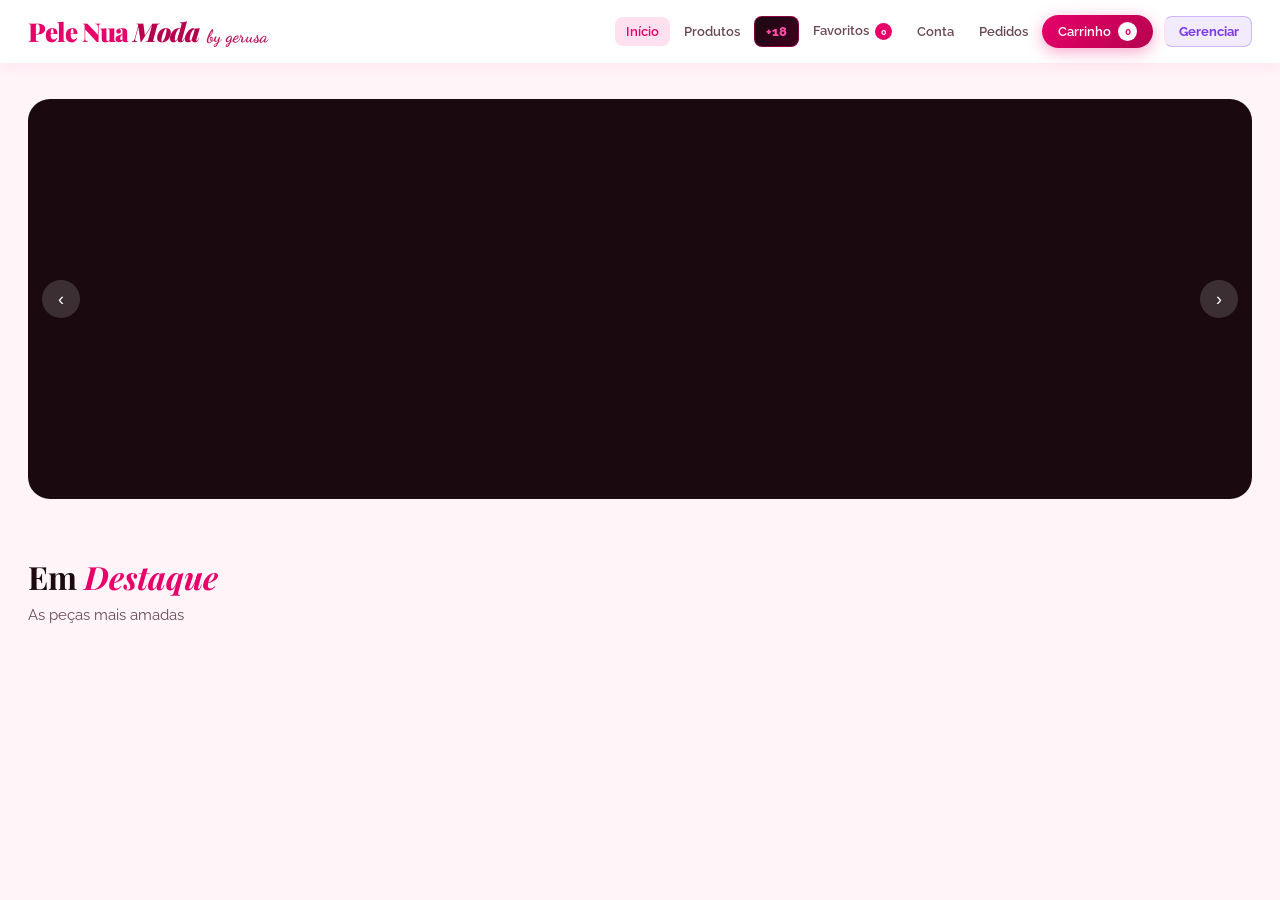
==== index.html @ 228d8a0e "Add files via upload" ====
<!DOCTYPE html>
<html lang="pt-BR">
<head>
<meta charset="UTF-8">
<meta name="viewport" content="width=device-width, initial-scale=1.0">
<link rel="icon" type="image/svg+xml" href="data:image/svg+xml,<svg xmlns='http://www.w3.org/2000/svg' viewBox='0 0 100 100'><text y='.9em' font-size='90'>🌸</text></svg>">
<title>Pele Nua Moda</title>
<link href="https://fonts.googleapis.com/css2?family=Playfair+Display:ital,wght@0,400;0,700;0,900;1,400&family=Raleway:wght@300;400;500;600;700&family=Dancing+Script:wght@600;700&display=swap" rel="stylesheet">
<script src="https://cdn.jsdelivr.net/npm/@supabase/supabase-js@2"></script>

<style>
:root{--pk:#e8006a;--pkl:#ff4da6;--pkd:#b5004e;--pkp:#ffe0ef;--pkb:#fff5f9;--bk:#1a0a10;--gr:#6b4857;--sh:0 4px 32px rgba(232,0,106,.15);}
body.gm{--pk:#7c3aed;--pkl:#a855f7;--pkd:#5b21b6;--pkp:#ede9fe;--pkb:#f5f3ff;}
body.gm header{background:#1e1b2e!important;}
body.gm .logo{color:#a855f7;}body.gm .logo span{color:#7c3aed;}body.gm .by-gerusa{color:#c084fc;}
body.gm .nb{color:rgba(255,255,255,.75);}body.gm .nb:hover,body.gm .nb.active{color:#a855f7;background:rgba(168,85,247,.15);}
/* .gbar removido do HTML — btn-ng sempre visível como toggle */
body.gm .cedit{display:block;}body.gm .hstar{display:block;}
*{margin:0;padding:0;box-sizing:border-box;}
body{font-family:'Raleway',sans-serif;background:var(--pkb);color:var(--bk);min-height:100vh;}
.page{display:none;}.page.active{display:block;}
.gbar{display:none;background:linear-gradient(90deg,#1e1b2e,#3b0764);color:#c084fc;font-size:13px;font-weight:700;padding:10px 28px;align-items:center;justify-content:space-between;border-bottom:1px solid rgba(168,85,247,.3);}
.gbbtns{display:flex;gap:8px;}
.bga{background:rgba(168,85,247,.2);color:#c084fc;border:1px solid rgba(168,85,247,.4);padding:5px 14px;border-radius:50px;font-size:12px;font-weight:700;font-family:'Raleway',sans-serif;cursor:pointer;}
.bgx{background:rgba(239,68,68,.15);color:#f87171;border:1px solid rgba(239,68,68,.3);padding:5px 14px;border-radius:50px;font-size:12px;font-weight:700;font-family:'Raleway',sans-serif;cursor:pointer;}
.mo{position:fixed;inset:0;z-index:9999;background:rgba(10,5,16,.93);backdrop-filter:blur(10px);display:none;align-items:center;justify-content:center;padding:16px;}
.mo.open{display:flex;}
.mb{text-align:center;max-width:520px;width:100%;padding:44px 38px;border:1px solid rgba(232,0,106,.4);border-radius:24px;background:linear-gradient(135deg,#1a0a10,#3d0020);box-shadow:0 0 80px rgba(232,0,106,.3);animation:pop .3s ease;max-height:92vh;overflow-y:auto;}
.mb.pur{border-color:rgba(168,85,247,.4);background:linear-gradient(135deg,#1e1b2e,#3b0764);}
.mb.wht{background:#fff;border-color:rgba(232,0,106,.2);max-width:680px;}
@keyframes pop{from{transform:scale(.85);opacity:0}to{transform:scale(1);opacity:1}}
.mb h2{font-family:'Playfair Display',serif;font-size:22px;color:#fff;margin-bottom:10px;}
.mb.wht h2{color:var(--bk);}
.mb p{color:rgba(255,255,255,.65);font-size:14px;line-height:1.7;margin-bottom:22px;}
.mb.wht p{color:var(--gr);}
.mbtns{display:flex;gap:12px;justify-content:center;flex-wrap:wrap;}
.byes{background:linear-gradient(135deg,var(--pk),var(--pkd));color:#fff;border:none;padding:12px 32px;border-radius:50px;font-size:14px;font-weight:700;font-family:'Raleway',sans-serif;cursor:pointer;transition:.2s;}
.byes:hover{transform:translateY(-2px);}
.bno{background:transparent;color:rgba(255,255,255,.5);border:1px solid rgba(255,255,255,.2);padding:12px 32px;border-radius:50px;font-size:14px;font-family:'Raleway',sans-serif;cursor:pointer;}
.bno.dk{color:var(--gr);border-color:var(--pkp);}
.bpur{background:linear-gradient(135deg,#7c3aed,#5b21b6)!important;}
.bsv{background:linear-gradient(135deg,#7c3aed,#5b21b6);color:#fff;border:none;padding:10px 26px;border-radius:50px;font-size:14px;font-weight:700;font-family:'Raleway',sans-serif;cursor:pointer;}
.mf{margin-bottom:14px;text-align:left;}
.mf label{display:block;font-size:11px;font-weight:700;color:rgba(255,255,255,.6);margin-bottom:5px;text-transform:uppercase;letter-spacing:.5px;}
.mf.wl label{color:var(--gr);}
.mf input,.mf select,.mf textarea{width:100%;padding:11px 14px;border-radius:10px;border:1.5px solid rgba(168,85,247,.3);background:rgba(255,255,255,.07);color:#fff;font-family:'Raleway',sans-serif;font-size:14px;outline:none;}
.mf.wl input,.mf.wl select,.mf.wl textarea{border-color:var(--pkp);background:var(--pkb);color:var(--bk);}
.mf select option{background:#1e1b2e;color:#fff;}
.mf2{display:grid;grid-template-columns:1fr 1fr;gap:12px;}
.mo-confirm{position:fixed;inset:0;z-index:10000;background:rgba(10,5,16,.95);backdrop-filter:blur(10px);display:none;align-items:center;justify-content:center;padding:16px;}
.mo-confirm.open{display:flex;}
.confirm-box{background:linear-gradient(135deg,#1a0a10,#3d0020);border:1px solid rgba(232,0,106,.4);border-radius:22px;padding:38px 32px;text-align:center;max-width:360px;width:100%;}
.confirm-box h3{font-family:'Playfair Display',serif;font-size:20px;color:#fff;margin-bottom:8px;}
.confirm-box p{color:rgba(255,255,255,.55);font-size:14px;margin-bottom:24px;}
header{background:#fff;box-shadow:0 2px 20px rgba(232,0,106,.08);position:sticky;top:0;z-index:200;transition:background .4s;}
.hi{max-width:1280px;margin:auto;display:flex;align-items:center;justify-content:space-between;padding:14px 28px;}
.logo-wrap{display:flex;align-items:baseline;gap:8px;text-decoration:none;}
.logo{font-family:'Playfair Display',serif;font-size:26px;font-weight:900;color:var(--pk);letter-spacing:-1px;}
.logo span{color:var(--pkd);font-style:italic;}
.by-gerusa{font-family:'Dancing Script',cursive;font-size:18px;font-weight:700;color:var(--pkd);opacity:.9;}
nav{display:flex;gap:3px;align-items:center;flex-wrap:wrap;}
.nb{background:none;border:none;cursor:pointer;font-family:'Raleway',sans-serif;font-size:13px;font-weight:600;color:var(--gr);padding:7px 11px;border-radius:8px;transition:.2s;}
.nb:hover,.nb.active{color:var(--pk);background:var(--pkp);}
.ncart{background:linear-gradient(135deg,var(--pk),var(--pkd));color:#fff!important;border-radius:50px!important;padding:7px 16px!important;display:flex;align-items:center;gap:7px;box-shadow:0 4px 16px rgba(232,0,106,.35);}
.cc{background:#fff;color:var(--pk);border-radius:50%;width:19px;height:19px;font-size:10px;font-weight:700;display:flex;align-items:center;justify-content:center;}
.n18{background:linear-gradient(135deg,#1a0a10,#3d0020)!important;color:var(--pkl)!important;border:1px solid rgba(232,0,106,.5)!important;font-weight:800!important;}
.btn-ng{background:rgba(124,58,237,.1);color:#7c3aed;border:1px solid rgba(124,58,237,.3);padding:7px 12px;border-radius:8px;font-size:13px;font-weight:700;font-family:'Raleway',sans-serif;cursor:pointer;}
.fnb{background:var(--pk);color:#fff;border-radius:50%;width:17px;height:17px;font-size:9px;font-weight:700;display:inline-flex;align-items:center;justify-content:center;margin-left:3px;vertical-align:middle;}
.ham{display:none;background:none;border:none;cursor:pointer;padding:6px;flex-direction:column;gap:5px;}
.ham span{display:block;width:24px;height:2.5px;background:var(--pk);border-radius:2px;transition:.3s;}
.ham.open span:nth-child(1){transform:rotate(45deg) translate(5px,5px);}
.ham.open span:nth-child(2){opacity:0;}
.ham.open span:nth-child(3){transform:rotate(-45deg) translate(5px,-5px);}
.mob-nav{display:none;position:fixed;inset:0;background:rgba(10,5,16,.97);z-index:250;flex-direction:column;align-items:center;justify-content:center;gap:8px;padding:24px;overflow-y:auto;}
.mob-nav.open{display:flex;}
.mob-nav .mnnb{background:none;border:none;cursor:pointer;font-family:'Raleway',sans-serif;font-size:17px;font-weight:600;color:rgba(255,255,255,.8);padding:13px 28px;border-radius:12px;width:100%;max-width:290px;text-align:center;transition:.2s;}
.mob-nav .mnnb:hover,.mob-nav .mnnb.active{background:rgba(232,0,106,.18);color:var(--pkl);}
.mob-nav .mnnb.n18{background:rgba(26,10,16,.8)!important;border:1px solid rgba(232,0,106,.4)!important;color:var(--pkl)!important;}
.mob-nav .mncart{background:linear-gradient(135deg,var(--pk),var(--pkd));color:#fff!important;border-radius:50px!important;padding:13px 28px!important;display:flex;align-items:center;justify-content:center;gap:8px;width:100%;max-width:290px;}
.mob-nav .mnng{background:rgba(124,58,237,.15);color:#a855f7;border:1px solid rgba(124,58,237,.35);padding:13px 28px;border-radius:12px;font-size:16px;font-weight:700;font-family:'Raleway',sans-serif;cursor:pointer;width:100%;max-width:290px;text-align:center;}
.mob-close{position:absolute;top:20px;right:20px;background:rgba(255,255,255,.1);border:none;color:#fff;width:38px;height:38px;border-radius:50%;font-size:20px;cursor:pointer;}
.main{max-width:1280px;margin:auto;padding:36px 28px;}
.slideshow{position:relative;border-radius:22px;overflow:hidden;margin-bottom:52px;min-height:400px;background:#1a0a10;}
.slide{display:none;position:relative;min-height:400px;align-items:center;padding:70px 60px;background:linear-gradient(135deg,#3d0020,#1a0a10);}
.slide.active{display:flex;}
.slide-bg{position:absolute;inset:0;width:100%;height:100%;object-fit:cover;opacity:.35;}
.slide-overlay{position:absolute;inset:0;background:linear-gradient(90deg,rgba(26,10,16,.85) 40%,rgba(26,10,16,.1));}
.slide-content{position:relative;z-index:2;max-width:520px;}
.slide-tag{display:inline-block;background:rgba(232,0,106,.2);color:var(--pkl);border:1px solid rgba(232,0,106,.4);padding:5px 16px;border-radius:50px;font-size:11px;font-weight:700;letter-spacing:2px;text-transform:uppercase;margin-bottom:16px;}
.slide-content h1{font-family:'Playfair Display',serif;font-size:46px;color:#fff;line-height:1.1;margin-bottom:16px;font-style:italic;}
.slide-content h1 em{color:var(--pkl);}
.slide-content p{color:rgba(255,255,255,.7);font-size:15px;line-height:1.7;margin-bottom:26px;}
.sdots{position:absolute;bottom:18px;left:50%;transform:translateX(-50%);display:flex;gap:7px;z-index:10;}
.dot{width:8px;height:8px;border-radius:50%;background:rgba(255,255,255,.3);cursor:pointer;border:none;transition:.3s;}
.dot.active{background:var(--pkl);width:20px;border-radius:4px;}
.sarrows{position:absolute;top:50%;transform:translateY(-50%);width:100%;display:flex;justify-content:space-between;padding:0 14px;z-index:10;pointer-events:none;}
.sarr{background:rgba(255,255,255,.15);border:none;color:#fff;width:38px;height:38px;border-radius:50%;font-size:18px;cursor:pointer;pointer-events:all;}
.sebar{display:none;position:absolute;top:10px;right:10px;z-index:20;gap:8px;}
body.gm .sebar{display:flex;}
.sebn{background:rgba(124,58,237,.88);color:#fff;border:none;padding:6px 13px;border-radius:50px;font-size:11px;font-weight:700;cursor:pointer;font-family:'Raleway',sans-serif;}
.st{font-family:'Playfair Display',serif;font-size:32px;color:var(--bk);margin-bottom:8px;}
.st em{color:var(--pk);font-style:italic;}
.ss{color:var(--gr);font-size:15px;margin-bottom:32px;}
.cats{display:flex;gap:12px;flex-wrap:wrap;margin-bottom:36px;}
.cp{background:#fff;border:2px solid var(--pkp);color:var(--gr);padding:9px 22px;border-radius:50px;font-size:14px;font-weight:600;cursor:pointer;transition:.2s;}
.cp:hover,.cp.active{color:#fff;border-color:currentColor;}
.cp[data-ci="0"]:hover,.cp[data-ci="0"].active{background:#b5004e;border-color:#b5004e;}
.cp[data-ci="1"]:hover,.cp[data-ci="1"].active{background:#c2005a;border-color:#c2005a;}
.cp[data-ci="2"]:hover,.cp[data-ci="2"].active{background:#d0006a;border-color:#d0006a;}
.cp[data-ci="3"]:hover,.cp[data-ci="3"].active{background:#c2006b;border-color:#c2006b;}
.cp[data-ci="4"]:hover,.cp[data-ci="4"].active{background:#9d007a;border-color:#9d007a;}
.cp[data-ci="5"]:hover,.cp[data-ci="5"].active{background:#7c3aed;border-color:#7c3aed;}
.cp[data-ci="6"]:hover,.cp[data-ci="6"].active{background:#6d28d9;border-color:#6d28d9;}
.cp[data-ci="7"]:hover,.cp[data-ci="7"].active{background:#5b21b6;border-color:#5b21b6;}
.cp[data-ci="8"]:hover,.cp[data-ci="8"].active{background:#4c1d95;border-color:#4c1d95;}
.pgrid{display:grid;grid-template-columns:repeat(auto-fill,minmax(230px,1fr));gap:24px;margin-bottom:52px;}
.pcard{background:#fff;border-radius:20px;overflow:hidden;box-shadow:0 4px 20px rgba(232,0,106,.08);transition:transform .3s,box-shadow .3s;position:relative;}
.pcard:hover{transform:translateY(-5px);box-shadow:0 16px 40px rgba(232,0,106,.18);}
.pimg{width:100%;aspect-ratio:3/4;background:linear-gradient(135deg,var(--pkp),#ffc8e3);display:flex;align-items:center;justify-content:center;font-size:60px;overflow:hidden;}
.pimg img{width:100%;height:100%;object-fit:cover;}
.pbadge{position:absolute;top:10px;left:10px;background:var(--pk);color:#fff;padding:3px 10px;border-radius:50px;font-size:10px;font-weight:700;}
.esgt-badge{position:absolute;bottom:10px;left:10px;background:rgba(0,0,0,.7);color:#fff;padding:3px 10px;border-radius:50px;font-size:10px;font-weight:700;}
.pwish{position:absolute;top:10px;right:10px;background:#fff;width:34px;height:34px;border-radius:50%;display:flex;align-items:center;justify-content:center;font-size:17px;cursor:pointer;box-shadow:0 2px 10px rgba(0,0,0,.1);transition:.25s;border:none;}
.pwish.liked{color:var(--pk);background:var(--pkp);}
.cedit{display:none;position:absolute;bottom:10px;right:10px;background:rgba(124,58,237,.9);color:#fff;border:none;padding:5px 12px;border-radius:50px;font-size:11px;font-weight:700;font-family:'Raleway',sans-serif;cursor:pointer;z-index:5;}
.hstar{display:none;position:absolute;bottom:10px;left:10px;background:rgba(255,215,0,.88);color:#1a0a10;border:none;padding:4px 11px;border-radius:50px;font-size:10px;font-weight:700;cursor:pointer;font-family:'Raleway',sans-serif;z-index:6;}
.pi{padding:18px;}
.pi h3{font-size:14px;font-weight:700;margin-bottom:3px;}
.pi .cl{font-size:11px;color:var(--gr);margin-bottom:9px;}
.psz{display:flex;gap:5px;flex-wrap:wrap;margin-bottom:12px;}
.sz{background:var(--pkp);color:var(--pkd);padding:3px 9px;border-radius:4px;font-size:10px;font-weight:600;}
.sz.esg{background:#f0f0f0;color:#aaa;text-decoration:line-through;}
.pfoot{display:flex;align-items:center;justify-content:space-between;}
.pp{font-family:'Playfair Display',serif;font-size:20px;font-weight:700;color:var(--pk);}
.badd{background:linear-gradient(135deg,var(--pk),var(--pkd));color:#fff;border:none;padding:7px 16px;border-radius:50px;font-size:12px;font-weight:700;font-family:'Raleway',sans-serif;cursor:pointer;}
.cwrap{max-width:800px;margin:auto;}
.empty{text-align:center;padding:64px 20px;}
.empty .eico{font-size:64px;margin-bottom:16px;}
.empty h2{font-family:'Playfair Display',serif;font-size:26px;margin-bottom:8px;}
.empty p{color:var(--gr);}
.citem{background:#fff;border-radius:16px;padding:18px;display:flex;align-items:center;gap:18px;margin-bottom:14px;box-shadow:0 2px 12px rgba(232,0,106,.08);}
.ciimg{width:72px;height:72px;border-radius:11px;overflow:hidden;background:linear-gradient(135deg,var(--pkp),#ffc8e3);display:flex;align-items:center;justify-content:center;font-size:30px;flex-shrink:0;}
.ciimg img{width:100%;height:100%;object-fit:cover;}
.ciinfo{flex:1;}.ciinfo h3{font-size:15px;font-weight:700;margin-bottom:3px;}.ciinfo p{font-size:12px;color:var(--gr);}
.cip{font-family:'Playfair Display',serif;font-size:18px;font-weight:700;color:var(--pk);}
.crm{background:var(--pkp);color:var(--pk);border:none;width:32px;height:32px;border-radius:50%;cursor:pointer;font-size:15px;}
.ctot{background:#fff;border-radius:16px;padding:22px 28px;display:flex;justify-content:space-between;align-items:center;box-shadow:var(--sh);margin-top:8px;}
.ctot .tl{font-size:17px;font-weight:600;color:var(--gr);}
.ctot .tv{font-family:'Playfair Display',serif;font-size:30px;font-weight:900;color:var(--pk);}
.bchk{width:100%;background:linear-gradient(135deg,var(--pk),var(--pkd));color:#fff;border:none;padding:15px;border-radius:50px;font-size:15px;font-weight:700;font-family:'Raleway',sans-serif;cursor:pointer;margin-top:18px;}
.fp{max-width:500px;margin:auto;}
.fc{background:#fff;border-radius:22px;padding:42px 36px;box-shadow:var(--sh);}
.fc h2{font-family:'Playfair Display',serif;font-size:27px;margin-bottom:6px;}
.fc .fs{color:var(--gr);font-size:13px;margin-bottom:26px;}
.fd{margin-bottom:16px;}
.fd label{display:block;font-size:12px;font-weight:700;color:var(--gr);margin-bottom:6px;text-transform:uppercase;}
.fd input,.fd select,.fd textarea{width:100%;padding:12px 14px;border-radius:11px;border:2px solid var(--pkp);font-family:'Raleway',sans-serif;font-size:14px;color:var(--bk);background:var(--pkb);outline:none;}
.fd input:focus{border-color:var(--pk);background:#fff;}
.fd2{display:grid;grid-template-columns:1fr 1fr;gap:14px;}
.bf{width:100%;background:linear-gradient(135deg,var(--pk),var(--pkd));color:#fff;border:none;padding:14px;border-radius:50px;font-size:14px;font-weight:700;font-family:'Raleway',sans-serif;cursor:pointer;margin-top:6px;}
.fl{text-align:center;margin-top:16px;font-size:13px;color:var(--gr);}
.fl a{color:var(--pk);font-weight:700;cursor:pointer;}
.acwrap{max-width:700px;margin:auto;}
.accard{background:#fff;border-radius:22px;padding:32px;box-shadow:var(--sh);margin-bottom:22px;}
.accard h3{font-family:'Playfair Display',serif;font-size:20px;margin-bottom:18px;}
.avwrap{display:flex;align-items:center;gap:18px;margin-bottom:20px;}
.av{width:84px;height:84px;border-radius:50%;border:3px solid var(--pkp);background:linear-gradient(135deg,var(--pkp),#ffc8e3);display:flex;align-items:center;justify-content:center;font-size:34px;overflow:hidden;flex-shrink:0;}
.av img{width:100%;height:100%;object-fit:cover;}
.avinfo h4{font-size:17px;font-weight:700;}
.avinfo p{font-size:12px;color:var(--gr);margin-top:3px;}
.bloc{background:transparent;border:2px solid var(--pk);color:var(--pk);padding:10px 26px;border-radius:50px;font-size:13px;font-weight:700;font-family:'Raleway',sans-serif;cursor:pointer;margin-top:18px;}
.fcard{background:linear-gradient(135deg,#1a0a10,#3d0020,#1a0a10);border-radius:18px;padding:26px;position:relative;overflow:hidden;margin-bottom:18px;}
.fcard-bg{position:absolute;inset:0;object-fit:cover;width:100%;height:100%;opacity:.2;}
.fcard-ov{position:absolute;inset:0;background:linear-gradient(135deg,rgba(26,10,16,.82),rgba(61,0,32,.6));}
.fcard-c{position:relative;z-index:2;}
.fcard-hdr{display:flex;justify-content:space-between;align-items:flex-start;margin-bottom:18px;}
.fcard-logo{font-family:'Dancing Script',cursive;font-size:20px;color:var(--pkl);font-weight:700;}
.fcard-nick{font-family:'Playfair Display',serif;font-size:22px;color:#fff;font-style:italic;margin-bottom:3px;}
.fcard-name{font-size:11px;color:rgba(255,255,255,.55);}
.fcard-pts .pnum{font-family:'Playfair Display',serif;font-size:38px;font-weight:900;color:var(--pkl);line-height:1;}
.fcard-pts .plbl{font-size:10px;color:rgba(255,255,255,.45);text-transform:uppercase;letter-spacing:1px;}
.fbar{background:rgba(255,255,255,.1);border-radius:50px;height:7px;margin-bottom:6px;overflow:hidden;}
.fbar-fill{background:linear-gradient(90deg,var(--pkl),var(--pk));height:100%;border-radius:50px;transition:width .6s;}
.fbarlbl{font-size:10px;color:rgba(255,255,255,.45);display:flex;justify-content:space-between;}
.btn-daily{background:linear-gradient(135deg,var(--pk),var(--pkd));color:#fff;border:none;padding:11px 26px;border-radius:50px;font-size:13px;font-weight:700;font-family:'Raleway',sans-serif;cursor:pointer;margin-top:14px;}
.btn-daily:disabled{opacity:.5;cursor:not-allowed;}
.countdown{display:none;margin-top:11px;background:rgba(255,255,255,.08);border-radius:11px;padding:9px 14px;text-align:center;}
.cdnums{display:flex;gap:8px;justify-content:center;align-items:center;}
.cdunit .n{font-family:'Playfair Display',serif;font-size:26px;font-weight:900;color:var(--pkl);line-height:1;}
.cdunit .l{font-size:9px;color:rgba(255,255,255,.35);text-transform:uppercase;}
.cdsep{font-size:22px;color:rgba(255,255,255,.25);font-weight:300;margin-bottom:8px;}
.rgrid{display:grid;grid-template-columns:repeat(auto-fill,minmax(155px,1fr));gap:14px;margin-top:14px;}
.rcard{background:#fff;border-radius:13px;padding:16px;text-align:center;box-shadow:0 2px 12px rgba(232,0,106,.08);border:2px solid var(--pkp);transition:.2s;}
.rcard:hover{border-color:var(--pk);transform:translateY(-3px);}
.rcard .rico{font-size:30px;margin-bottom:6px;}
.rcard h4{font-size:12px;font-weight:700;margin-bottom:3px;}
.rcard .rcost{font-family:'Playfair Display',serif;font-size:15px;font-weight:700;color:var(--pk);margin-bottom:9px;}
.rcard button{background:linear-gradient(135deg,var(--pk),var(--pkd));color:#fff;border:none;padding:6px 14px;border-radius:50px;font-size:11px;font-weight:700;font-family:'Raleway',sans-serif;cursor:pointer;width:100%;}
.rcard button:disabled{opacity:.4;cursor:not-allowed;}
.mhdr{display:flex;align-items:center;justify-content:space-between;margin-bottom:32px;padding-bottom:20px;border-bottom:2px solid var(--pkp);}
.mhdr h2{font-family:'Playfair Display',serif;font-size:27px;}
.mgrid{display:grid;grid-template-columns:1fr 1fr;gap:26px;}
.mcard{background:#fff;border-radius:17px;padding:28px;box-shadow:var(--sh);}
.mcard h3{font-family:'Playfair Display',serif;font-size:19px;margin-bottom:18px;}
.mcard.full{grid-column:1/-1;}
.uparea{border:2px dashed var(--pkp);border-radius:11px;padding:24px;text-align:center;cursor:pointer;transition:.2s;margin-bottom:16px;background:var(--pkb);}
.uparea:hover{border-color:var(--pk);}
.uparea .uico{font-size:30px;margin-bottom:5px;}
.uparea p{font-size:13px;color:var(--gr);}
.uparea input{display:none;}
.uprev{width:100%;border-radius:11px;max-height:170px;object-fit:cover;display:none;margin-bottom:13px;}
.cbrow{display:flex;gap:13px;margin-bottom:13px;flex-wrap:wrap;}
.cblbl{display:flex;align-items:center;gap:6px;font-size:13px;font-weight:600;color:var(--gr);cursor:pointer;}
.cblbl input{accent-color:var(--pk);width:14px;height:14px;}
.atbl{width:100%;border-collapse:collapse;}
.atbl th{text-align:left;font-size:11px;font-weight:700;color:var(--gr);text-transform:uppercase;letter-spacing:1px;border-bottom:2px solid var(--pkp);padding:0 10px 10px;}
.atbl td{padding:11px 10px;font-size:13px;border-bottom:1px solid var(--pkp);vertical-align:middle;}
.atbl tr:last-child td{border-bottom:none;}
.adel{background:none;border:none;color:var(--pk);cursor:pointer;font-size:16px;}
.bedit{background:rgba(124,58,237,.12);color:#7c3aed;border:1px solid rgba(124,58,237,.3);padding:4px 11px;border-radius:50px;font-size:11px;font-weight:700;cursor:pointer;font-family:'Raleway',sans-serif;}
.tabrow{display:flex;gap:3px;margin-bottom:26px;border-bottom:2px solid var(--pkp);flex-wrap:wrap;}
.tab{background:none;border:none;cursor:pointer;font-family:'Raleway',sans-serif;font-size:13px;font-weight:600;color:var(--gr);padding:9px 16px;border-radius:8px 8px 0 0;transition:.2s;position:relative;bottom:-2px;}
.tab.active{color:var(--pk);border-bottom:2px solid var(--pk);background:var(--pkp);}
.tabcnt{display:none;}.tabcnt.active{display:block;}
.srow{display:grid;grid-template-columns:repeat(4,1fr);gap:14px;margin-bottom:22px;}
.scard{background:#fff;border-radius:13px;padding:18px;box-shadow:0 2px 12px rgba(232,0,106,.08);text-align:center;}
.scard .snum{font-family:'Playfair Display',serif;font-size:30px;font-weight:900;color:var(--pk);}
.scard .slbl{font-size:11px;color:var(--gr);text-transform:uppercase;letter-spacing:.5px;margin-top:3px;}
.slist{display:flex;flex-direction:column;gap:11px;}
.sitem{background:var(--pkb);border-radius:11px;padding:13px 16px;display:flex;align-items:center;gap:13px;border:1px solid var(--pkp);}
.sitem img{width:58px;height:40px;border-radius:7px;object-fit:cover;flex-shrink:0;}
.sitem-info{flex:1;}.sitem-info h4{font-size:13px;font-weight:700;}.sitem-info p{font-size:11px;color:var(--gr);}
.sitem-btns{display:flex;gap:7px;}
.wa-btn{display:inline-flex;align-items:center;gap:10px;background:#25D366;color:#fff;padding:13px 30px;border-radius:50px;font-size:14px;font-weight:700;text-decoration:none;}
.prose{max-width:740px;margin:auto;background:#fff;border-radius:22px;padding:40px 44px;box-shadow:var(--sh);}
.prose h2{font-family:'Playfair Display',serif;font-size:27px;margin-bottom:5px;}
.prose h3{font-size:15px;font-weight:700;color:var(--pk);margin:22px 0 7px;}
.prose p{font-size:14px;line-height:1.8;color:#444;margin-bottom:10px;}
.prod-modal-img{width:100%;aspect-ratio:1/1;object-fit:cover;border-radius:14px;background:linear-gradient(135deg,var(--pkp),#ffc8e3);display:flex;align-items:center;justify-content:center;font-size:80px;overflow:hidden;}
.prod-modal-img img{width:100%;height:100%;object-fit:cover;}
.prod-thumbs{display:flex;gap:8px;margin-top:10px;flex-wrap:wrap;}
.prod-thumb{width:60px;height:60px;border-radius:8px;object-fit:cover;cursor:pointer;border:2px solid transparent;transition:.2s;background:var(--pkp);}
.prod-thumb.active{border-color:var(--pk);}
.prod-thumb img{width:100%;height:100%;object-fit:cover;border-radius:6px;}
.gallery-up{display:flex;flex-wrap:wrap;gap:8px;margin-top:8px;}
.gup-item{position:relative;width:72px;height:72px;border-radius:8px;overflow:hidden;background:var(--pkp);}
.gup-item img{width:100%;height:100%;object-fit:cover;}
.gup-del{position:absolute;top:2px;right:2px;background:rgba(232,0,106,.9);color:#fff;border:none;width:18px;height:18px;border-radius:50%;font-size:10px;cursor:pointer;display:flex;align-items:center;justify-content:center;line-height:1;}
.gup-add{width:72px;height:72px;border-radius:8px;border:2px dashed var(--pkp);background:var(--pkb);display:flex;flex-direction:column;align-items:center;justify-content:center;cursor:pointer;font-size:22px;color:var(--gr);transition:.2s;}
.gup-add:hover{border-color:var(--pk);color:var(--pk);}
#toast{position:fixed;bottom:26px;right:26px;z-index:99999;background:linear-gradient(135deg,var(--pk),var(--pkd));color:#fff;padding:12px 24px;border-radius:50px;font-size:14px;font-weight:700;box-shadow:0 8px 28px rgba(232,0,106,.5);transform:translateY(80px);opacity:0;transition:.35s;pointer-events:none;max-width:320px;text-align:center;}
#toast.show{transform:translateY(0);opacity:1;}
footer{background:#1a0a10;color:rgba(255,255,255,.5);text-align:center;padding:34px 28px;margin-top:70px;font-size:13px;line-height:2.2;}
footer .flogo{font-family:'Playfair Display',serif;font-size:23px;color:var(--pk);font-weight:900;display:block;margin-bottom:9px;}
footer a{color:var(--pkl);text-decoration:none;cursor:pointer;}
.hidden{display:none!important;}
/* ── Skeleton loading ── */
@keyframes sk-shimmer{0%{background-position:-400px 0}100%{background-position:400px 0}}
.sk-anim{background:linear-gradient(90deg,var(--pkp) 25%,#fff8fb 50%,var(--pkp) 75%);background-size:800px 100%;animation:sk-shimmer 1.4s infinite linear;border-radius:6px;}
.psk{pointer-events:none;background:#fff;border-radius:20px;overflow:hidden;box-shadow:0 4px 20px rgba(232,0,106,.06);}
.psk-img{width:100%;aspect-ratio:3/4;}
.psk-body{padding:18px;display:flex;flex-direction:column;gap:8px;}
.psk-line{height:12px;}
@media(max-width:860px){
  nav{display:none!important;}.ham{display:flex;}
  .hi{padding:12px 16px;}.logo{font-size:20px;}.by-gerusa{font-size:14px;}
  .main{padding:18px 14px;}.slide{padding:36px 20px;min-height:300px;}
  .slide-content h1{font-size:26px;}.pgrid{grid-template-columns:repeat(auto-fill,minmax(155px,1fr));gap:14px;}
  .mgrid{grid-template-columns:1fr;}.mcard.full{grid-column:1;}
  .srow{grid-template-columns:1fr 1fr;}.fd2{grid-template-columns:1fr;}
  .prose{padding:22px 16px;}.mf2{grid-template-columns:1fr;}
  .mhdr{flex-direction:column;align-items:flex-start;gap:12px;}
  .tabrow{overflow-x:auto;}.tab{white-space:nowrap;}
  .atbl{display:block;overflow-x:auto;}
  /* Modais no mobile: padding menor, mais espaço */
  .mo{padding:0;align-items:flex-end;}
  .mb{border-radius:22px 22px 0 0!important;max-height:92dvh;overflow-y:auto;padding:28px 20px!important;width:100%!important;max-width:100%!important;}
  .mb.wht{padding:28px 20px!important;}
  /* Confirm box mobile */
  .mo-confirm{padding:16px;}
  .confirm-box{width:100%;border-radius:18px;}
  /* gbar oculto no mobile (removido via html, mas garantia) */
  .gbar{display:none!important;}
}
@media(max-width:620px){
  /* Modal de produto: layout empilhado, tela inteira, scroll nativo */
  #mo-prod{align-items:flex-end;padding:0;}
  #mo-prod .mb{border-radius:22px 22px 0 0!important;max-height:96dvh;padding:0!important;overflow:hidden;display:flex;flex-direction:column;}
  #mo-prod .mb>div{grid-template-columns:1fr!important;display:flex!important;flex-direction:column;overflow:hidden;flex:1;}
  /* Coluna da imagem: altura fixa no mobile */
  #mo-prod .mb>div>div:first-child{flex-shrink:0;min-height:unset!important;height:260px;overflow:hidden;padding:16px!important;}
  /* Coluna de info: scroll livre */
  #mo-prod .mb>div>div:last-child{flex:1;overflow-y:auto;-webkit-overflow-scrolling:touch;max-height:unset!important;padding:20px!important;}
  /* Swipe hint sutil */
  #mo-prod .mb>div>div:first-child::after{content:'';display:block;width:40px;height:4px;background:rgba(255,255,255,.4);border-radius:2px;margin:8px auto 0;}
  /* Outros modais: sheet bottom */
  .mb{border-radius:22px 22px 0 0!important;padding:24px 18px!important;width:100%!important;max-width:100%!important;}
  /* Botões lado a lado nos modais mobile */
  .mbtns{flex-direction:column;gap:8px;}
  .mbtns .byes,.mbtns .bno,.mbtns .bsv{width:100%;text-align:center;}
  /* Formulários mobile */
  .mf2{grid-template-columns:1fr;}
}

</style>
</head>
<body>

<!-- gbar removido: acesso ao modo gerente agora é exclusivamente pelo botão Gerenciar no nav -->

<!-- CONFIRM -->
<div class="mo-confirm" id="mo-confirm">
  <div class="confirm-box">
    <h3 id="confirm-title">Confirmar</h3>
    <p id="confirm-msg">Tem certeza?</p>
    <div style="display:flex;gap:12px;justify-content:center">
      <button class="byes" id="confirm-ok" style="padding:11px 28px">Confirmar</button>
      <button style="background:transparent;color:rgba(255,255,255,.5);border:1px solid rgba(255,255,255,.2);padding:11px 28px;border-radius:50px;font-size:14px;font-family:Raleway,sans-serif;cursor:pointer" onclick="closeConfirm()">Cancelar</button>
    </div>
  </div>
</div>

<!-- MOBILE NAV -->
<div class="mob-nav" id="mob-nav">
  <button class="mob-close" onclick="closeMobNav()">×</button>
  <button class="mnnb" id="mnav-home" onclick="showPage('home');closeMobNav()">Início</button>
  <button class="mnnb" id="mnav-products" onclick="showPage('products');closeMobNav()">Produtos</button>
  <button class="mnnb n18" id="mnav-adult" onclick="tryAdult();closeMobNav()">+18</button>
  <button class="mnnb" id="mnav-favorites" onclick="showPage('favorites');closeMobNav()">Favoritos</button>
  <button class="mnnb" id="mnav-register" onclick="showPage('register');closeMobNav()">Conta</button>
  <button class="mnnb" id="mnav-pedidos" onclick="showPage('pedidos');closeMobNav()">Pedidos</button>
  <button class="mnng" id="btn-gerenciar-mob" onclick="toggleManager();closeMobNav()">Gerenciar</button>
  <button class="mnnb mncart" id="mnav-cart" onclick="showPage('cart');closeMobNav()">Carrinho <span class="cc" id="cart-c2">0</span></button>
</div>

<!-- MODALS -->
<!-- PRODUCT DETAIL MODAL -->
<div class="mo" id="mo-prod">
  <div class="mb wht" style="max-width:620px;padding:0;overflow:hidden;border-radius:22px">
    <div style="display:grid;grid-template-columns:1fr 1fr;min-height:400px">
      <div style="background:linear-gradient(135deg,var(--pkp),#ffc8e3);padding:24px;display:flex;flex-direction:column;gap:10px">
        <div class="prod-modal-img" id="pm-main-img"></div>
        <div class="prod-thumbs" id="pm-thumbs"></div>
      </div>
      <div style="padding:28px;overflow-y:auto;max-height:80vh">
        <span id="pm-badge" style="background:var(--pk);color:#fff;padding:3px 12px;border-radius:50px;font-size:10px;font-weight:700;display:inline-block;margin-bottom:10px"></span>
        <h2 id="pm-name" style="font-family:'Playfair Display',serif;font-size:22px;color:var(--bk);margin-bottom:6px"></h2>
        <div id="pm-target" style="font-size:12px;color:var(--gr);margin-bottom:14px"></div>
        <div style="font-family:'Playfair Display',serif;font-size:28px;font-weight:900;color:var(--pk);margin-bottom:16px" id="pm-price"></div>
        <p id="pm-desc" style="font-size:13px;color:var(--gr);line-height:1.7;margin-bottom:18px"></p>
        <div style="margin-bottom:18px">
          <div style="font-size:11px;font-weight:700;color:var(--gr);text-transform:uppercase;letter-spacing:.5px;margin-bottom:8px">Tamanhos disponíveis</div>
          <div id="pm-sizes" style="display:flex;gap:6px;flex-wrap:wrap"></div>
        </div>
        <button id="pm-add-btn" class="bf" style="margin-top:0">+ Adicionar ao Carrinho</button>
        <div id="pm-reviews" style="margin-top:16px;border-top:1px solid var(--pkp);padding-top:14px"></div>
    <button class="bloc" style="width:100%;margin-top:10px;padding:10px" onclick="closeM('mo-prod')">Fechar</button>
      </div>
    </div>
  </div>
</div>

<!-- RESGATAR BRINDE MODAL -->
<div class="mo" id="mo-resgatar">
  <div class="mb" style="max-width:440px;text-align:left;padding:36px">
    <h2 style="margin-bottom:6px">🎁 Resgatar Brinde</h2>
    <p id="rsg-desc" style="margin-bottom:20px"></p>
    <div style="background:rgba(255,255,255,.07);border-radius:12px;padding:16px;margin-bottom:20px">
      <p style="font-size:12px;color:rgba(255,255,255,.5);margin-bottom:10px;text-transform:uppercase;letter-spacing:.5px;font-weight:700">Aplicar em qual pedido?</p>
      <p style="font-size:13px;color:rgba(255,255,255,.7);line-height:1.6">O brinde será informado automaticamente na mensagem do WhatsApp quando você finalizar sua próxima compra.</p>
    </div>
    <div class="mbtns">
      <button class="byes" onclick="confirmResgatar()">Confirmar Resgate</button>
      <button class="bno" onclick="closeM('mo-resgatar')">Cancelar</button>
    </div>
  </div>
</div>

<!-- CHECKOUT MODAL -->
<div class="mo" id="mo-checkout">
  <div class="mb" style="max-width:480px;text-align:center">
    <div style="font-size:48px;margin-bottom:10px">🛍️</div>
    <h2>Pedido Recebido!</h2>
    <p id="mo-checkout-code" style="font-size:22px;font-weight:900;color:var(--pkl);font-family:'Playfair Display',serif;margin-bottom:6px"></p>
    <p style="margin-bottom:20px">Pedido registrado! Combine o pagamento com a Gerusa e <strong style="color:#fff">envie o comprovante pelo WhatsApp</strong> para confirmar.</p>
    <div style="background:rgba(255,255,255,.07);border-radius:14px;padding:18px;margin-bottom:22px;text-align:left">
      <p style="color:rgba(255,255,255,.5);font-size:11px;font-weight:700;text-transform:uppercase;letter-spacing:1px;margin-bottom:10px">Formas de Pagamento</p>
      <div style="display:flex;gap:12px;flex-wrap:wrap">
        <span style="background:rgba(232,0,106,.2);color:var(--pkl);border:1px solid rgba(232,0,106,.4);padding:6px 16px;border-radius:50px;font-size:13px;font-weight:700">Cartão</span>
        <span style="background:rgba(232,0,106,.2);color:var(--pkl);border:1px solid rgba(232,0,106,.4);padding:6px 16px;border-radius:50px;font-size:13px;font-weight:700">Pix</span>
      </div>
      <p style="color:rgba(255,255,255,.55);font-size:13px;margin-top:12px;line-height:1.6">Tratar diretamente com a <strong style="color:#fff">Gerusa</strong> para confirmar pedido e pagamento.</p>
    </div>
    <a href="https://wa.me/5551982159719?text=Ol%C3%A1%20Gerusa!%20Acabei%20de%20fazer%20um%20pedido%20na%20Pele%20Nua%20Moda%20e%20gostaria%20de%20confirmar%20o%20pagamento." target="_blank" style="display:inline-flex;align-items:center;gap:10px;background:#25D366;color:#fff;padding:13px 28px;border-radius:50px;font-size:14px;font-weight:700;text-decoration:none;margin-bottom:12px;width:100%;justify-content:center">
      <svg width="20" height="20" viewBox="0 0 24 24" fill="currentColor"><path d="M17.472 14.382c-.297-.149-1.758-.867-2.03-.967-.273-.099-.471-.148-.67.15-.197.297-.767.966-.94 1.164-.173.199-.347.223-.644.075-.297-.15-1.255-.463-2.39-1.475-.883-.788-1.48-1.761-1.653-2.059-.173-.297-.018-.458.13-.606.134-.133.298-.347.446-.52.149-.174.198-.298.298-.497.099-.198.05-.371-.025-.52-.075-.149-.669-1.612-.916-2.207-.242-.579-.487-.5-.669-.51-.173-.008-.371-.01-.57-.01-.198 0-.52.074-.792.372-.272.297-1.04 1.016-1.04 2.479 0 1.462 1.065 2.875 1.213 3.074.149.198 2.096 3.2 5.077 4.487.709.306 1.262.489 1.694.625.712.227 1.36.195 1.871.118.571-.085 1.758-.719 2.006-1.413.248-.694.248-1.289.173-1.413-.074-.124-.272-.198-.57-.347m-5.421 7.403h-.004a9.87 9.87 0 01-5.031-1.378l-.361-.214-3.741.982.998-3.648-.235-.374a9.86 9.86 0 01-1.51-5.26c.001-5.45 4.436-9.884 9.888-9.884 2.64 0 5.122 1.03 6.988 2.898a9.825 9.825 0 012.893 6.994c-.003 5.45-4.437 9.884-9.885 9.884m8.413-18.297A11.815 11.815 0 0012.05 0C5.495 0 .16 5.335.157 11.892c0 2.096.547 4.142 1.588 5.945L.057 24l6.305-1.654a11.882 11.882 0 005.683 1.448h.005c6.554 0 11.89-5.335 11.893-11.893a11.821 11.821 0 00-3.48-8.413z"/></svg>
      Falar com Gerusa no WhatsApp
    </a>
    <button class="byes" onclick="closeM('mo-checkout');showPage('pedidos')" style="width:100%;margin-bottom:8px">Ver Meus Pedidos</button>
    <button class="bno" onclick="closeM('mo-checkout')" style="width:100%">Fechar</button>
  </div>
</div>

<div class="mo" id="mo-age">
  <div class="mb">
    <div style="font-size:60px;font-weight:900;color:var(--pk);font-family:'Playfair Display',serif;line-height:1;margin-bottom:10px">+18</div>
    <h2>Conteúdo Adulto</h2><p>Confirme que você tem 18 anos ou mais.</p>
    <div class="mbtns"><button class="byes" onclick="confirmAge()">Tenho 18+ anos</button><button class="bno" onclick="closeM('mo-age')">Voltar</button></div>
  </div>
</div>

<div class="mo" id="mo-glogin">
  <div class="mb pur">
    <h2>Modo Gerente</h2><p>Entre com suas credenciais.</p>
    <div class="mf"><label>Usuário</label><input type="text" id="mg-u" placeholder="Usuário"></div>
    <div class="mf"><label>Senha</label><input type="password" id="mg-p" placeholder="Senha"></div>
    <div class="mbtns" style="margin-top:14px">
      <button class="byes bpur" onclick="loginManager()">Entrar</button>
      <button class="bno" onclick="closeM('mo-glogin')">Cancelar</button>
    </div>
  </div>
</div>

<div class="mo" id="mo-reset">
  <div class="mb wht" style="text-align:left;padding:36px;max-width:460px">
    <h2 style="margin-bottom:8px">Recuperar Senha</h2>
    <p style="margin-bottom:18px">Digite o e-mail da conta para gerar uma senha temporaria e abrir o contato no WhatsApp.</p>
    <div class="mf wl">
      <label>E-mail</label>
      <input type="email" id="reset-email" placeholder="seu@email.com">
    </div>
    <div id="reset-result" style="margin-top:14px"></div>
    <div class="mbtns" style="margin-top:18px;justify-content:flex-end">
      <button class="byes" onclick="resetPassword()">Gerar senha</button>
      <button class="bno dk" onclick="closeM('mo-reset')">Cancelar</button>
    </div>
  </div>
</div>

<div class="mo" id="mo-edit">
  <div class="mb pur" style="text-align:left;max-width:580px;padding:36px;max-height:90vh;overflow-y:auto">
    <h2 style="color:#fff;margin-bottom:18px">Editar Produto</h2>
    <div class="mf"><label>Fotos</label>
      <div class="gallery-up" id="ep-gallery" style="margin-bottom:4px"></div>
      <input type="file" id="ep-f" accept="image/*" multiple style="display:none" onchange="addEpImgs(event)">
      <p style="font-size:11px;color:rgba(255,255,255,.35)">Primeira foto = capa. Máx. 6 fotos.</p>
    </div>
    <div class="mf2">
      <div class="mf"><label>Nome</label><input type="text" id="ep-name"></div>
      <div class="mf"><label>Preço (R$)</label><input type="number" id="ep-price" step="0.01"></div>
    </div>
    <div class="mf2">
      <div class="mf"><label>Categorias (pode escolher várias)</label>
        <div id="ep-cats-wrap" style="display:flex;flex-wrap:wrap;gap:6px;padding:8px;background:rgba(255,255,255,.05);border-radius:10px;border:1.5px solid rgba(168,85,247,.3);min-height:44px"></div>
      </div>
      <div class="mf"><label>Tamanhos (vírgula)</label><input type="text" id="ep-sizes"></div>
    </div>
    <div class="mf"><label>Esgotados (vírgula)</label><input type="text" id="ep-esg"></div>
    <div class="mf"><label>Descrição</label><textarea id="ep-desc" rows="2"></textarea></div>
    <input type="hidden" id="ep-id"><input type="hidden" id="ep-pool">
    <div class="mbtns" style="margin-top:16px;justify-content:flex-end">
      <button class="bsv" onclick="saveEdit()">Salvar</button>
      <button class="bno" style="padding:10px 20px" onclick="closeM('mo-edit')">Cancelar</button>
    </div>
  </div>
</div>

<div class="mo" id="mo-slide">
  <div class="mb pur" style="text-align:left;max-width:540px;padding:36px">
    <h2 style="color:#fff;margin-bottom:18px" id="sl-title-hdr">Novo Slide</h2>
    <div class="mf"><label>Título (*palavra* = rosa)</label><input type="text" id="sl-tit"></div>
    <div class="mf"><label>Tag</label><input type="text" id="sl-tag"></div>
    <div class="mf"><label>Descrição</label><textarea id="sl-desc" rows="2"></textarea></div>
    <div class="mf"><label>Botão</label><input type="text" id="sl-btn"></div>
    <div class="mf"><label>Categoria ao clicar</label>
      <select id="sl-cat" style="width:100%;padding:11px 14px;border-radius:10px;border:1.5px solid rgba(168,85,247,.3);background:rgba(255,255,255,.07);color:#fff;font-family:Raleway,sans-serif;font-size:14px;outline:none">
        <option value="">Ir para Produtos (padrão)</option>
      </select>
    </div>
    <div class="mf"><label>Imagem</label>
      <div style="display:flex;gap:8px">
        <input type="text" id="sl-img" placeholder="URL ou upload" style="flex:1">
        <label style="background:rgba(168,85,247,.2);color:#c084fc;border:1px solid rgba(168,85,247,.4);padding:10px 13px;border-radius:10px;cursor:pointer;font-size:12px;font-weight:700;white-space:nowrap">
          📸<input type="file" accept="image/*" style="display:none" onchange="slImgUp(event)">
        </label>
      </div>
    </div>
    <div class="mbtns" style="margin-top:16px;justify-content:flex-end">
      <button class="bsv" onclick="saveSlide()">Salvar</button>
      <button class="bno" style="padding:10px 20px" onclick="closeM('mo-slide')">Cancelar</button>
    </div>
  </div>
</div>

<div class="mo" id="mo-avatar">
  <div class="mb pur" style="text-align:center;max-width:400px">
    <h2 style="color:#fff;margin-bottom:18px">Foto de Perfil</h2>
    <div id="av-prev" style="width:96px;height:96px;border-radius:50%;margin:0 auto 14px;overflow:hidden;background:var(--pkp);display:flex;align-items:center;justify-content:center;font-size:40px"></div>
    <label style="background:rgba(168,85,247,.2);color:#c084fc;border:1px solid rgba(168,85,247,.4);padding:10px 22px;border-radius:50px;cursor:pointer;font-size:13px;font-weight:700;display:inline-block;margin-bottom:18px">
      📸 Escolher foto<input type="file" accept="image/*" style="display:none" onchange="handleAvUp(event)">
    </label>
    <div class="mbtns"><button class="bsv" onclick="saveAvatar()">Salvar</button><button class="bno" onclick="closeM('mo-avatar')">Cancelar</button></div>
  </div>
</div>

<!-- TROCAR NOME MODAL -->
<div class="mo" id="mo-name">
  <div class="mb pur" style="text-align:left;max-width:440px;padding:36px">
    <h2 style="color:#fff;margin-bottom:18px">Trocar Nome</h2>
    <div class="mf"><label>Nome</label><input type="text" id="nm-nome" placeholder="Seu nome"></div>
    <div class="mf"><label>Sobrenome</label><input type="text" id="nm-sob" placeholder="Sobrenome"></div>
    <p style="font-size:12px;color:rgba(255,255,255,.4);margin-bottom:16px">O nome de usuário usado no login (e-mail) não muda.</p>
    <div class="mbtns" style="margin-top:16px">
      <button class="bsv" onclick="saveName()">Salvar</button>
      <button class="bno" onclick="closeM('mo-name')">Cancelar</button>
    </div>
  </div>
</div>

<div class="mo" id="mo-fid">
  <div class="mb pur" style="text-align:left;max-width:440px;padding:36px">
    <h2 style="color:#fff;margin-bottom:18px">Personalizar Carteirinha</h2>
    <div class="mf"><label>Apelido</label><input type="text" id="fid-nick-inp" placeholder="Seu apelido"></div>
    <div class="mf"><label>Foto de Fundo</label>
      <div style="display:flex;gap:8px">
        <input type="text" id="fid-bg" placeholder="URL" style="flex:1">
        <label style="background:rgba(168,85,247,.2);color:#c084fc;border:1px solid rgba(168,85,247,.4);padding:10px 13px;border-radius:10px;cursor:pointer;font-size:12px;font-weight:700">
          📸<input type="file" accept="image/*" style="display:none" onchange="fidBgUp(event)">
        </label>
      </div>
    </div>
    <div class="mbtns" style="margin-top:16px"><button class="bsv" onclick="saveFidCustom()">Salvar</button><button class="bno" onclick="closeM('mo-fid')">Cancelar</button></div>
  </div>
</div>

<div class="mo" id="mo-reward">
  <div class="mb pur" style="text-align:left;max-width:420px;padding:36px">
    <h2 style="color:#fff;margin-bottom:18px" id="rw-hdr">Novo Brinde</h2>
    <div class="mf2">
      <div class="mf"><label>Nome</label><input type="text" id="rw-name"></div>
      <div class="mf"><label>Emoji</label><input type="text" id="rw-ico" style="font-size:20px;text-align:center"></div>
    </div>
    <div class="mf2">
      <div class="mf"><label>Pontos</label><input type="number" id="rw-cost" min="1"></div>
      <div class="mf"><label>Descrição</label><input type="text" id="rw-desc"></div>
    </div>
    <div class="mbtns" style="margin-top:16px;justify-content:flex-end">
      <button class="bsv" onclick="saveReward()">Salvar</button>
      <button class="bno" style="padding:10px 20px" onclick="closeM('mo-reward')">Cancelar</button>
    </div>
  </div>
</div>

<div class="mo" id="mo-trocas">
  <div class="mb wht" style="text-align:left;padding:36px;max-width:680px">
    <h2 style="margin-bottom:6px">Editar Trocas</h2>
    <div class="mf wl"><label>Conteúdo HTML</label><textarea id="trocas-txt" rows="11" style="font-size:13px;resize:vertical"></textarea></div>
    <div class="mbtns" style="margin-top:14px;justify-content:flex-end">
      <button class="byes" onclick="saveTrocas()">Salvar</button>
      <button class="bno dk" onclick="closeM('mo-trocas')">Cancelar</button>
    </div>
  </div>
</div>

<div class="mo" id="mo-cats">
  <div class="mb pur" style="text-align:left;max-width:500px;padding:36px">
    <h2 style="color:#fff;margin-bottom:6px">Editar Categorias</h2>
    <p style="margin-bottom:18px">Categorias do início da loja.</p>
    <div id="cats-edit-list" style="display:flex;flex-direction:column;gap:8px;margin-bottom:16px;max-height:280px;overflow-y:auto"></div>
    <div style="display:flex;gap:8px;margin-bottom:16px">
      <input type="text" id="new-cat-name" placeholder="Nome" style="flex:1;padding:10px 13px;border-radius:9px;border:1.5px solid rgba(168,85,247,.3);background:rgba(255,255,255,.07);color:#fff;font-family:Raleway,sans-serif;font-size:13px;outline:none">
      <input type="text" id="new-cat-key" placeholder="chave" style="flex:1;padding:10px 13px;border-radius:9px;border:1.5px solid rgba(168,85,247,.3);background:rgba(255,255,255,.07);color:#fff;font-family:Raleway,sans-serif;font-size:13px;outline:none">
      <button class="bsv" style="padding:10px 16px" onclick="addCat()">+</button>
    </div>
    <div class="mbtns" style="justify-content:flex-end"><button class="bsv" onclick="closeM('mo-cats')">Feito</button></div>
  </div>
</div>

<header>
  <div class="hi">
    <a class="logo-wrap" href="#" onclick="showPage('home');return false">
      <span class="logo">Pele Nua <span>Moda</span></span>
      <span class="by-gerusa">by gerusa</span>
    </a>
    <button class="ham" id="ham-btn" onclick="toggleMobNav()"><span></span><span></span><span></span></button>
    <nav>
      <button class="nb active" id="nav-home" onclick="showPage('home')">Início</button>
      <button class="nb" id="nav-products" onclick="showPage('products')">Produtos</button>
      <button class="nb n18" id="nav-adult" onclick="tryAdult()">+18</button>
      <button class="nb" id="nav-favorites" onclick="showPage('favorites')">Favoritos <span class="fnb" id="fav-n">0</span></button>
      <button class="nb" id="nav-register" onclick="showPage('register')">Conta</button>
      <button class="nb" id="nav-pedidos" onclick="showPage('pedidos')">Pedidos</button>
      <button class="nb ncart" id="nav-cart" onclick="showPage('cart')">Carrinho <span class="cc" id="cart-c">0</span></button>
      <button class="btn-ng" id="btn-gerenciar" onclick="toggleManager()" style="margin-left:8px;border-left:1px solid var(--pkp);padding-left:14px">Gerenciar</button>
    </nav>
  </div>
</header>

<!-- HOME -->
<div class="page active" id="page-home">
  <div class="main">
    <div class="slideshow" id="ss">
      <div class="sebar">
        <button class="sebn" onclick="openAddSlide()">Novo Slide</button>
        <button class="sebn" onclick="showPage('manager');switchTab('slides')">Gerenciar Slides</button>
      </div>
      <div id="ss-cnt"></div>
      <div class="sarrows"><button class="sarr" onclick="prevSlide()">&#8249;</button><button class="sarr" onclick="nextSlide()">&#8250;</button></div>
      <div class="sdots" id="ss-dots"></div>
    </div>
    <div class="cats" id="hcats" style="margin-bottom:4px"></div>
    <div class="cats" id="hsubcats" style="margin-bottom:16px;display:none;gap:8px;flex-wrap:wrap"></div>
    <h2 class="st">Em <em>Destaque</em></h2><p class="ss">As peças mais amadas</p>
    <div class="pgrid" id="hgrid"></div>
  </div>
</div>

<!-- PRODUCTS -->
<div class="page" id="page-products">
  <div class="main">
    <h2 class="st">Nossa <em>Coleção</em></h2>
    <div style="position:relative;margin-bottom:20px">
      <input type="text" id="search-input" placeholder="Buscar produto..." oninput="searchProds(this.value)"
        style="width:100%;padding:12px 18px 12px 44px;border-radius:50px;border:2px solid var(--pkp);font-family:Raleway,sans-serif;font-size:14px;background:#fff;color:var(--bk);outline:none;box-shadow:0 2px 12px rgba(232,0,106,.08)">
      <span style="position:absolute;left:16px;top:50%;transform:translateY(-50%);font-size:18px;pointer-events:none">🔍</span>
      <button id="search-clear" onclick="clearSearch()" style="display:none;position:absolute;right:14px;top:50%;transform:translateY(-50%);background:var(--pkp);border:none;color:var(--pk);width:24px;height:24px;border-radius:50%;cursor:pointer;font-size:14px;line-height:1">×</button>
    </div>
    <div class="cats" id="pcats"></div>
    <div class="cats" id="psubcats" style="margin-top:-20px;margin-bottom:20px;display:none;gap:8px;flex-wrap:wrap"></div>
    <div class="pgrid" id="pgrid2"></div>
  </div>
</div>

<!-- +18 -->
<div class="page" id="page-adult">
  <div class="main">
    <h2 class="st">Coleção <em>+18</em></h2><p class="ss">Peças exclusivas</p>
    <div style="margin-bottom:20px"><span style="background:linear-gradient(135deg,#1a0a10,#3d0020);color:var(--pkl);border:1px solid rgba(232,0,106,.5);padding:6px 18px;border-radius:50px;font-size:13px;font-weight:800">Coleção Adulto - Acesso restrito +18</span></div>
    <div class="pgrid" id="agrid"></div>
  </div>
</div>

<!-- FAVORITOS -->
<div class="page" id="page-favorites">
  <div class="main"><h2 class="st">Meus <em>Favoritos</em></h2><p class="ss">Peças salvas com ♡</p><div id="fav-cnt"></div></div>
</div>

<!-- CARRINHO -->
<div class="page" id="page-cart">
  <div class="main"><div class="cwrap"><h2 class="st">Meu <em>Carrinho</em></h2><div id="cart-list"></div></div></div>
</div>

<!-- CONTA -->
<div class="page" id="page-register">
  <div class="main">
    <!-- CADASTRO -->
    <div class="fp" id="v-reg">
      <div class="fc">
        <h2>Criar Conta</h2><p class="fs">Junte-se à nossa comunidade</p>
        <div class="fd2"><div class="fd"><label>Nome</label><input type="text" id="r-nome" placeholder="Seu nome"><div id="err-r-nome" style="display:none;color:#ef4444;font-size:12px;font-weight:600;margin-top:3px">⚠️ Preencha o nome</div></div><div class="fd"><label>Sobrenome</label><input type="text" id="r-sob" placeholder="Sobrenome"></div></div>
        <div class="fd"><label>E-mail</label><input type="email" id="r-email" placeholder="seu@email.com"><div id="err-r-email" style="display:none;color:#ef4444;font-size:12px;font-weight:600;margin-top:3px">⚠️ E-mail inválido</div></div>
        <div class="fd"><label>CPF</label><input type="text" id="r-cpf" placeholder="000.000.000-00" maxlength="14" oninput="maskCPF(this)"><div id="err-r-cpf" style="display:none;color:#ef4444;font-size:12px;font-weight:600;margin-top:3px">⚠️ CPF inválido</div></div>
        <div class="fd2"><div class="fd"><label>Data Nasc.</label><input type="date" id="r-data"></div><div class="fd"><label>Telefone</label><input type="text" id="r-tel" placeholder="(00) 00000-0000"></div></div>
        <div class="fd2">
          <div class="fd"><label>Rua</label><input type="text" id="r-rua" placeholder="Nome da rua"></div>
          <div class="fd"><label>Número</label><input type="text" id="r-num" placeholder="Nº"></div>
        </div>
        <div class="fd"><label>Complemento</label><input type="text" id="r-comp" placeholder="Apto, bloco, etc. (opcional)"></div>
        <div class="fd2">
          <div class="fd"><label>Bairro</label><input type="text" id="r-bairro" placeholder="Bairro"></div>
          <div class="fd"><label>Cidade</label><input type="text" id="r-cidade" placeholder="Cidade"></div>
        </div>
        <div class="fd2">
          <div class="fd"><label>Estado</label><input type="text" id="r-estado" placeholder="RS" maxlength="2"></div>
          <div class="fd"><label>CEP</label><input type="text" id="r-cep" placeholder="00000-000" maxlength="9" oninput="maskCEP(this)"></div>
        </div>
        <div class="fd"><label>Senha</label><input type="password" id="r-senha" placeholder="Mínimo 8 caracteres"><div id="err-r-senha" style="display:none;color:#ef4444;font-size:12px;font-weight:600;margin-top:3px">⚠️ Mín. 8 caracteres</div></div>
        <div class="fd"><label>Confirmar Senha</label><input type="password" id="r-senha2" placeholder="Repita a senha"><div id="err-r-senha2" style="display:none;color:#ef4444;font-size:12px;font-weight:600;margin-top:3px">⚠️ Senhas não coincidem</div></div>
        <button class="bf" onclick="registerUser()">Criar Minha Conta</button>
        <div class="fl">Já tem conta? <a onclick="showV('v-login')">Entrar</a></div>
      </div>
    </div>
    <!-- LOGIN -->
    <div class="fp hidden" id="v-login">
      <div class="fc">
        <h2>Bem-vinda de volta</h2><p class="fs">Sentimos sua falta!</p>
        <div class="fd"><label>E-mail</label><input type="email" id="l-email" placeholder="seu@email.com"></div>
        <div class="fd"><label>Senha</label><input type="password" id="l-senha" placeholder="Sua senha"></div>
        <div id="login-err" style="display:none;background:#fff0f3;color:#ef4444;border:1px solid #fecdd3;border-radius:10px;padding:10px 14px;font-size:13px;margin-bottom:4px"></div>
        <button class="bf" onclick="loginUser()">Entrar</button>
        <div id="forgot-link" style="display:none;text-align:center;margin-top:8px">
          <a onclick="openResetModal()" style="font-size:13px;color:var(--pk);cursor:pointer;font-weight:600">Esqueci minha senha</a>
        </div>
        <div class="fl">Não tem conta? <a onclick="showV('v-reg')">Criar conta</a></div>
      </div>
    </div>
    <!-- CONTA LOGADA -->
    <div class="hidden" id="v-acc">
      <div class="acwrap">
        <div class="accard">
          <div class="avwrap">
            <div class="av" id="acc-av">😊</div>
            <div class="avinfo">
              <h4 id="acc-name">Nome</h4><p id="acc-email">email</p>
              <button style="margin-top:7px;background:var(--pkp);color:var(--pkd);border:none;padding:5px 14px;border-radius:50px;font-size:12px;font-weight:700;cursor:pointer;font-family:'Raleway',sans-serif" onclick="openAvModal()">Trocar foto</button>
            </div>
          </div>
          <div id="acc-info"></div>
          <button class="bloc" onclick="logoutUser()">Sair da Conta</button>
        </div>
        <div class="accard">
          <h3>Carteirinha de Fidelidade</h3>
          <div class="fcard">
            <img class="fcard-bg" id="fid-bg-img" src="" style="display:none">
            <div class="fcard-ov"></div>
            <div class="fcard-c">
              <div class="fcard-hdr">
                <div><div class="fcard-logo">Pele Nua Moda</div><div class="fcard-nick" id="fid-nick">Membro</div><div class="fcard-name" id="fid-uname">Cliente</div></div>
                <div class="fcard-pts"><div class="pnum" id="fid-pts">0</div><div class="plbl">pontos</div></div>
              </div>
              <div class="fbar"><div class="fbar-fill" id="fbar-fill" style="width:0%"></div></div>
              <div class="fbarlbl"><span id="fbar-s">0 pts</span><span id="fbar-e">100 pts próx. brinde</span></div>
              <button class="btn-daily" id="btn-daily" onclick="claimDaily()">Coletar pontos do dia</button>
              <div class="countdown" id="cd-wrap">
                <div style="font-size:10px;color:rgba(255,255,255,.45);text-transform:uppercase;letter-spacing:1px;margin-bottom:5px">Próxima coleta em</div>
                <div class="cdnums">
                  <div class="cdunit"><div class="n" id="cd-h">00</div><div class="l">h</div></div>
                  <div class="cdsep">:</div>
                  <div class="cdunit"><div class="n" id="cd-m">00</div><div class="l">min</div></div>
                  <div class="cdsep">:</div>
                  <div class="cdunit"><div class="n" id="cd-s">00</div><div class="l">seg</div></div>
                </div>
              </div>
            </div>
          </div>
          <button style="background:rgba(168,85,247,.1);color:#7c3aed;border:1px solid rgba(168,85,247,.3);padding:7px 18px;border-radius:50px;font-size:12px;font-weight:700;cursor:pointer;font-family:'Raleway',sans-serif;margin-bottom:18px" onclick="openFidModal()">Personalizar</button>
          <h4 style="font-size:15px;font-weight:700;margin-bottom:12px">Trocar Pontos</h4>
          <div class="rgrid" id="rgrid"></div>
        </div>
      </div>
    </div>
  </div>
</div>

<!-- GERENTE -->
<div class="page" id="page-manager">
  <div class="main">
    <div class="mhdr">
      <div><h2>Painel da Gerente</h2><p style="color:var(--gr);font-size:13px;margin-top:3px">Gerencie a loja</p></div>
      <div style="display:flex;align-items:center;gap:12px">
        <div style="display:flex;align-items:center;gap:10px">
          <div class="av" id="mgr-av" style="width:44px;height:44px;font-size:20px">👩‍💼</div>
          <button style="background:var(--pkp);color:var(--pkd);border:none;padding:5px 12px;border-radius:50px;font-size:11px;font-weight:700;cursor:pointer;font-family:'Raleway',sans-serif" onclick="openMgrAv()">Foto</button>
        </div>
        <button class="bloc" onclick="logoutManager()">Sair</button>
      </div>
    </div>
    <div class="tabrow">
      <button class="tab active" id="tab-dash" onclick="switchTab('dash')">Dashboard</button>
      <button class="tab" id="tab-prods" onclick="switchTab('prods')">Produtos</button>
      <button class="tab" id="tab-slides" onclick="switchTab('slides')">Slides</button>
      <button class="tab" id="tab-clientes" onclick="switchTab('clientes')">Clientes</button>
      <button class="tab" id="tab-config" onclick="switchTab('config')">Config</button>
      <button class="tab" id="tab-cats" onclick="switchTab('cats')">Categorias</button>
      <button class="tab" id="tab-pedidos-mgr" onclick="switchTab('pedidos-mgr')">Pedidos</button>
    </div>

    <div class="tabcnt active" id="tc-dash">
      <div style="display:grid;grid-template-columns:repeat(auto-fill,minmax(140px,1fr));gap:14px;margin-bottom:28px">
        <div style="background:linear-gradient(135deg,var(--pk),var(--pkd));border-radius:16px;padding:20px;color:#fff;text-align:center"><div style="font-size:34px;font-weight:900" id="st-p">0</div><div style="font-size:11px;text-transform:uppercase;letter-spacing:.5px;opacity:.85;margin-top:4px">Produtos</div></div>
        <div style="background:linear-gradient(135deg,#7c3aed,#5b21b6);border-radius:16px;padding:20px;color:#fff;text-align:center"><div style="font-size:34px;font-weight:900" id="st-u">0</div><div style="font-size:11px;text-transform:uppercase;letter-spacing:.5px;opacity:.85;margin-top:4px">Clientes</div></div>
        <div style="background:linear-gradient(135deg,#f59e0b,#d97706);border-radius:16px;padding:20px;color:#fff;text-align:center"><div style="font-size:34px;font-weight:900" id="st-pendentes">0</div><div style="font-size:11px;text-transform:uppercase;letter-spacing:.5px;opacity:.85;margin-top:4px">Pendentes</div></div>
        <div style="background:linear-gradient(135deg,#22c55e,#16a34a);border-radius:16px;padding:20px;color:#fff;text-align:center"><div style="font-size:34px;font-weight:900" id="st-entregues">0</div><div style="font-size:11px;text-transform:uppercase;letter-spacing:.5px;opacity:.85;margin-top:4px">Entregues</div></div>
        <div style="background:linear-gradient(135deg,#3b82f6,#1d4ed8);border-radius:16px;padding:20px;color:#fff;text-align:center"><div style="font-size:34px;font-weight:900" id="st-d">0</div><div style="font-size:11px;text-transform:uppercase;letter-spacing:.5px;opacity:.85;margin-top:4px">Em Destaque</div></div>
        <div style="background:linear-gradient(135deg,#1a0a10,#3d0020);border-radius:16px;padding:20px;color:#fff;text-align:center"><div style="font-size:34px;font-weight:900" id="st-adult">0</div><div style="font-size:11px;text-transform:uppercase;letter-spacing:.5px;opacity:.85;margin-top:4px">Produtos +18</div></div>
      </div>
      <div style="display:grid;grid-template-columns:1fr 1fr;gap:16px">
        <div class="mcard"><h3>Dica</h3><p style="color:var(--gr);font-size:13px;line-height:1.7">Fotos de boa qualidade aumentam a conversão em até <strong style="color:var(--pk)">40%</strong>. Adicione ao menos 3 fotos por produto.</p></div>
        <div class="mcard"><h3>Resumo</h3><p style="font-size:13px;color:var(--gr);margin-bottom:4px">Feminino: <strong id="st-fem" style="color:var(--pk)">0</strong></p><p style="font-size:13px;color:var(--gr)">Masculino: <strong id="st-masc" style="color:var(--pk)">0</strong></p></div>
      </div>
    </div>

    <div class="tabcnt" id="tc-prods">
      <div class="mgrid">
        <div class="mcard">
          <h3>Novo Produto</h3>
          <div class="fd"><label>Fotos do Produto <span style="color:#ef4444">*</span></label>
            <div class="gallery-up" id="pi-gallery">
              <div class="gup-add" onclick="document.getElementById('pi-f').click()">
                <span>📸</span>
                <span style="font-size:10px;margin-top:3px">Adicionar</span>
              </div>
            </div>
            <input type="file" id="pi-f" accept="image/*" multiple style="display:none" onchange="prevProds(event)">
            <p style="font-size:11px;color:var(--gr);margin-top:5px">Primeira foto = capa. Máx. 6 fotos.</p>
            <div id="err-pi-img" style="display:none;color:#ef4444;font-size:12px;font-weight:600;margin-top:4px">⚠️ Adicione ao menos 1 foto</div>
            <div id="err-pi-img" style="display:none;color:#ef4444;font-size:12px;font-weight:600;margin-top:4px">⚠️ Adicione ao menos 1 foto</div>
          </div>
          <div class="fd"><label>Nome <span style="color:#ef4444">*</span></label><input type="text" id="pi-name" placeholder="Nome do produto"><div id="err-pi-name" style="display:none;color:#ef4444;font-size:12px;font-weight:600;margin-top:4px">⚠️ Preencha o nome</div></div>
          <div class="fd2">
            <div class="fd"><label>Categorias <span style="color:#ef4444">*</span></label>
              <div id="pi-cats-wrap" style="display:flex;flex-wrap:wrap;gap:6px;padding:8px;background:var(--pkb);border-radius:11px;border:2px solid var(--pkp);min-height:44px"></div>
              <div id="err-pi-cats" style="display:none;color:#ef4444;font-size:12px;font-weight:600;margin-top:4px">⚠️ Selecione ao menos uma categoria</div>
            </div>
            <div class="fd"><label>Subcategoria <span style="color:var(--gr);font-weight:400">(opcional)</span></label>
              <div id="pi-subcats-wrap" style="display:none;flex-wrap:wrap;gap:6px;padding:6px;min-height:36px;border-radius:11px;border:2px solid var(--pkp);background:var(--pkb)"></div>
            </div>
            <div class="fd"><label>Preço (R$) <span style="color:#ef4444">*</span></label><input type="number" id="pi-price" placeholder="0,00" step="0.01" min="0" oninput="this.value=this.value.replace(/[^0-9.]/g,'')"><div id="err-pi-price" style="display:none;color:#ef4444;font-size:12px;font-weight:600;margin-top:4px">⚠️ Informe um preço válido</div></div>
          </div>
          <div class="fd"><label>Público</label>
            <div class="cbrow"><label class="cblbl"><input type="checkbox" id="pi-fem" checked> Feminino</label><label class="cblbl"><input type="checkbox" id="pi-masc"> Masculino</label></div>
          </div>
          <div class="fd"><label>Faixa Etária</label>
            <select id="pi-age"><option value="0-2">0-2 anos</option><option value="3-8">3-8 anos</option><option value="9-12">9-12 anos</option><option value="13-17">13-17 anos</option><option value="18-25">18-25 anos</option><option value="25-35">25-35 anos</option><option value="35-50">35-50 anos</option><option value="50+">50+ anos</option><option value="all">Todos</option></select>
          </div>
          <div class="fd"><label>Tamanhos</label>
            <div class="cbrow"><label class="cblbl"><input type="checkbox" id="sz-p"> P</label><label class="cblbl"><input type="checkbox" id="sz-m" checked> M</label><label class="cblbl"><input type="checkbox" id="sz-g" checked> G</label><label class="cblbl"><input type="checkbox" id="sz-gg"> GG</label><label class="cblbl"><input type="checkbox" id="sz-48"> 48</label><label class="cblbl"><input type="checkbox" id="sz-50"> 50</label><label class="cblbl"><input type="checkbox" id="sz-52"> 52</label><label class="cblbl"><input type="checkbox" id="sz-54"> 54</label></div>
          </div>
          <div class="fd"><label>Destaque?</label><div class="cbrow"><label class="cblbl"><input type="checkbox" id="pi-dest"> Sim</label></div></div>
          <div class="fd"><label>Área +18?</label><div class="cbrow"><label class="cblbl"><input type="checkbox" id="pi-adult" onchange="toggleAdultCats(this.checked)"> Produto adulto (vai para área +18)</label></div></div>
          <div class="fd"><label>Descrição</label><textarea id="pi-desc" rows="2"></textarea></div>
          <button class="bf" onclick="addProd()">Publicar Produto</button>
        </div>
        <div class="mcard" style="padding:22px"><h3>Resumo</h3>
          <p style="color:var(--gr);font-size:14px;margin-bottom:7px">Total: <strong id="st2-t" style="color:var(--pk);font-size:20px">0</strong></p>
          <p style="color:var(--gr);font-size:14px">Destaque: <strong id="st2-d" style="color:var(--pk)">0</strong></p>
        </div>
        <div class="mcard full"><h3>Produtos Cadastrados</h3><div id="prod-tbl"></div></div>
      </div>
    </div>

    <div class="tabcnt" id="tc-config"></div>

    <div class="tabcnt" id="tc-slides">
      <div class="mcard full">
        <div style="display:flex;justify-content:space-between;align-items:center;margin-bottom:18px">
          <h3 style="margin:0">Slides</h3>
          <button class="byes" style="padding:9px 22px;font-size:13px" onclick="openAddSlide()">Novo Slide</button>
        </div>
        <div class="slist" id="mgr-slides"></div>
      </div>
    </div>

    <div class="tabcnt" id="tc-clientes">
      <div class="mcard full"><h3>Clientes Cadastrados</h3><div id="users-tbl"></div></div>
    </div>

    <div class="tabcnt" id="tc-pedidos-mgr">
      <div class="mcard full">
        <div style="display:flex;justify-content:space-between;align-items:center;margin-bottom:18px;flex-wrap:wrap;gap:10px">
          <h3 style="margin:0">Todos os Pedidos</h3>
          <div style="display:flex;gap:8px;flex-wrap:wrap">
            <button class="bga" onclick="filterMgrPedidos('todos')" id="mpf-todos" style="background:rgba(124,58,237,.35)">Todos</button>
            <button class="bga" onclick="filterMgrPedidos('pendente')" id="mpf-pendente">Pendentes</button>
            <button class="bga" onclick="filterMgrPedidos('pago')" id="mpf-pago">Pagos</button>
            <button class="bga" onclick="filterMgrPedidos('entregue')" id="mpf-entregue">Entregues</button>
            <button class="bga" onclick="filterMgrPedidos('cancelado')" id="mpf-cancelado">Cancelados</button>
          </div>
        </div>
        <div id="mgr-pedidos-list"></div>
      </div>
    </div>

    <div class="tabcnt" id="tc-cats">
      <div class="mcard full">
        <div style="margin-bottom:20px"><h3 style="margin-bottom:4px">Categorias da Loja</h3><p style="font-size:13px;color:var(--gr)">Categorias são obrigatórias. Subcategorias são opcionais.</p></div>
        <div id="cats-edit-list" style="margin-bottom:20px"></div>
        <div style="display:grid;grid-template-columns:1fr 1fr;gap:16px">
          <div style="background:var(--pkb);border-radius:12px;padding:16px;border:2px solid var(--pkp)">
            <p style="font-size:12px;font-weight:700;color:var(--gr);margin-bottom:10px;text-transform:uppercase;letter-spacing:.5px">Nova Categoria Normal</p>
            <div style="display:flex;flex-direction:column;gap:8px">
              <input type="text" id="mgr-cat-name" placeholder="Nome (ex: Pijamas)" style="padding:10px 14px;border-radius:9px;border:2px solid var(--pkp);font-family:Raleway,sans-serif;font-size:13px;background:#fff;color:var(--bk);outline:none">
              <input type="text" id="mgr-cat-key" placeholder="Chave (ex: pijamas)" style="padding:10px 14px;border-radius:9px;border:2px solid var(--pkp);font-family:Raleway,sans-serif;font-size:13px;background:#fff;color:var(--bk);outline:none">
              <button class="byes" onclick="addCatMgr()" style="padding:9px">Adicionar</button>
            </div>
          </div>
          <div style="background:#f5f3ff;border-radius:12px;padding:16px;border:2px solid #ede9fe">
            <p style="font-size:12px;font-weight:700;color:#7c3aed;margin-bottom:10px;text-transform:uppercase;letter-spacing:.5px">Nova Categoria +18</p>
            <div style="display:flex;flex-direction:column;gap:8px">
              <input type="text" id="mgr-acat-name" placeholder="Nome (ex: Fantasia Adulto)" style="padding:10px 14px;border-radius:9px;border:2px solid #ede9fe;font-family:Raleway,sans-serif;font-size:13px;background:#fff;color:var(--bk);outline:none">
              <input type="text" id="mgr-acat-key" placeholder="Chave (ex: fantasia-adult)" style="padding:10px 14px;border-radius:9px;border:2px solid #ede9fe;font-family:Raleway,sans-serif;font-size:13px;background:#fff;color:var(--bk);outline:none">
              <button class="bsv" onclick="addAdultCatMgr()" style="padding:9px">Adicionar +18</button>
            </div>
          </div>
        </div>
      </div>

<!-- PEDIDOS -->
<div class="page" id="page-pedidos">
  <div class="main">
    <div style="display:flex;align-items:center;justify-content:space-between;margin-bottom:28px;flex-wrap:wrap;gap:12px">
      <div><h2 class="st" style="margin-bottom:4px">Meus <em>Pedidos</em></h2><p class="ss" style="margin-bottom:0">Histórico de compras</p></div>
    </div>
    <div id="pedidos-list"></div>
  </div>
</div>

<div class="page" id="page-privacy"><div class="main"><div class="prose"><h2>Política de Privacidade</h2><h3>Informações Coletadas</h3><p>Nome, e-mail, CPF, endereço e telefone no cadastro.</p><h3>Uso</h3><p>Para processar pedidos. Nunca vendemos seus dados.</p><h3>Contato</h3><p>WhatsApp: (51) 98215-9719</p><br><button class="bf" style="width:auto;padding:11px 28px" onclick="showPage('home')">Voltar</button></div></div></div>

<div class="page" id="page-trocas">
  <div class="main"><div class="prose"><h2>Trocas & Devoluções</h2><div id="trocas-disp"></div><br>
    <div style="display:flex;gap:12px;flex-wrap:wrap;margin-top:8px">
      <button class="bf" style="width:auto;padding:11px 28px" onclick="showPage('home')">Voltar</button>
      <div id="trocas-edit-btn"></div>
    </div>
  </div></div>
</div>

<div class="page" id="page-atendimento">
  <div class="main" style="text-align:center;padding-top:70px">
    <div style="font-size:64px;margin-bottom:18px">💬</div>
    <h2 class="st">Atendimento</h2>
    <p class="ss" style="max-width:520px;margin:0 auto 22px">Fale com a Gerusa no WhatsApp para tirar duvidas, acompanhar pedidos e confirmar pagamentos.</p>
    <a class="wa-btn" href="https://wa.me/5551982159719" target="_blank" rel="noopener noreferrer" style="justify-content:center">
      Abrir WhatsApp
    </a>
    <div style="margin-top:16px">
      <button class="bf" style="width:auto;padding:11px 28px" onclick="showPage('home')">Voltar</button>
    </div>
  </div>
</div>

<script>
const SUPA_URL='https://brckyuxjufcchribzefe.supabase.co';
const SUPA_KEY='eyJhbGciOiJIUzI1NiIsInR5cCI6IkpXVCJ9.eyJpc3MiOiJzdXBhYmFzZSIsInJlZiI6ImJyY2t5dXhqdWZjY2hyaWJ6ZWZlIiwicm9sZSI6ImFub24iLCJpYXQiOjE3NzQ1OTUyNTQsImV4cCI6MjA5MDE3MTI1NH0.-Mt-GL3mjuVn9lifuGYI2oPEjq2fE6Gh7FLZEb-lr9g';
const sb=supabase.createClient(SUPA_URL,SUPA_KEY);

async function dbGet(t){const{data,error}=await sb.from(t).select('*');if(error){console.warn(t,error);return[];}return data;}
async function dbUpsert(t,row){const{error}=await sb.from(t).upsert(row);if(error)console.warn('upsert',t,error);}
async function dbDelete(t,col,val){const{error}=await sb.from(t).delete().eq(col,val);if(error)console.warn('del',t,error);}
async function getProd(t){const rows=await dbGet(t);return rows.map(r=>r.data);}
async function upsertProd(t,obj){await dbUpsert(t,{id:obj.id,data:obj});}
async function deleteProd(t,id){await dbDelete(t,'id',id);}
async function getUsers(){const rows=await dbGet('pnm_users');return rows.map(r=>r.data);}
async function upsertUser(u){await dbUpsert('pnm_users',{email:u.email,data:u});}
async function getCfg(key){const{data}=await sb.from('pnm_config').select('value').eq('key',key).maybeSingle();return data?data.value:null;}
async function setCfg(key,val){await dbUpsert('pnm_config',{key,value:val});}

// CACHE 
// TTL em ms para cada recurso (produtos/slides: 10min; config: 10min)
var CACHE_TTL=10*60*1000;
function cacheSet(key,val){try{localStorage.setItem('pnm_c_'+key,JSON.stringify({t:Date.now(),d:val}));}catch(e){}}
function cacheGet(key){try{var raw=localStorage.getItem('pnm_c_'+key);if(!raw)return null;var p=JSON.parse(raw);if(Date.now()-p.t>CACHE_TTL){localStorage.removeItem('pnm_c_'+key);return null;}return p.d;}catch(e){return null;}}
function cacheInvalidate(key){try{localStorage.removeItem('pnm_c_'+key);}catch(e){}}
function cacheInvalidateAll(){['prods','adult','slides','rewards','users','cfg'].forEach(cacheInvalidate);}


// STATE 
let prods=[],aProds=[],slides=[],rewards=[],users=[],pedidos=[];
let homeCats=[
  {key:'all',label:'Todos'},{key:'lingerie',label:'Lingerie'},{key:'body',label:'Body'},
  {key:'baby-doll',label:'Baby Doll'},{key:'camisola',label:'Camisola'},
  {key:'fantasia',label:'Fantasia'},{key:'masculino',label:'Masculino'}
];
let subCats={};
let adultCats=[{key:'all18',label:'Todos +18'},{key:'lingerie-hot',label:'Lingerie Sensual'},{key:'fantasia-adult',label:'Fantasias'},{key:'acessorio-adult',label:'AcessÃ³rios'}];
let subAdultCats={};
let catSub='';
let trocasTxt='<h3>Prazo</h3><p>Trocas em atÃ© <strong>7 dias corridos</strong>.</p><h3>Como Solicitar</h3><p>WhatsApp: (51) 98215-9719</p>';
let mgrAvatar=null;
let favs=JSON.parse(localStorage.getItem('pnm_favs')||'[]');
let cart=JSON.parse(localStorage.getItem('pnm_cart')||'[]');
let curUser=JSON.parse(localStorage.getItem('pnm_user')||'null');
let pendingReward=JSON.parse(localStorage.getItem('pnm_pendingReward')||'null');
let mgrLogged=false,newProdImgs=[],editProdImgs=[],tmpAv=null,adultOk=false;
let curSlide=0,slideTimer=null,cdInterval=null;
let catH='all',catP='all';
let confirmCb=null,avMode='user',editSlId=null,rwIdx=-1,pendingRedeemId=null;
const catColors=['#b5004e','#c2005a','#d0006a','#c2006b','#9d007a','#7c3aed','#6d28d9','#5b21b6','#4c1d95'];

// LOAD ALL 

// SKELETON 
function showSkeleton(gridId,count){
  var g=document.getElementById(gridId);if(!g)return;
  var html='';for(var i=0;i<count;i++){
    html+='<div class="pcard psk"><div class="psk-img sk-anim"></div><div class="psk-body"><div class="psk-line sk-anim" style="width:70%"></div><div class="psk-line sk-anim" style="width:45%;margin-top:6px"></div><div class="psk-line sk-anim" style="width:55%;margin-top:6px"></div></div></div>';
  }
  g.innerHTML=html;
}
function hideSkeleton(gridId){
  var g=document.getElementById(gridId);if(!g)return;
  g.querySelectorAll('.psk').forEach(function(el){el.remove();});
}

async function loadAll(){
 // Fase 1: cache imediato 
  var cached={
    prods:cacheGet('prods'),adult:cacheGet('adult'),
    slides:cacheGet('slides'),rewards:cacheGet('rewards'),
    users:cacheGet('users'),cfg:cacheGet('cfg')
  };
  var hasCache=cached.prods&&cached.adult&&cached.slides&&cached.rewards&&cached.users&&cached.cfg;
  if(hasCache){
 // Aplicar cache instantaneamente zero delay
    prods=cached.prods;aProds=cached.adult;
    slides=cached.slides;rewards=cached.rewards;users=cached.users;
    var cfg=cached.cfg;
    if(cfg.trocas)trocasTxt=cfg.trocas;
    if(cfg.homecats){try{var ph=JSON.parse(cfg.homecats);if(Array.isArray(ph)&&ph.length)homeCats=ph;}catch(e){}}
    if(cfg.mgravatar){mgrAvatar=cfg.mgravatar;applyMgrAvatar();}
    if(cfg.subcats){try{subCats=JSON.parse(cfg.subcats);}catch(e){}}
    if(cfg.adultcats){try{var pa=JSON.parse(cfg.adultcats);if(Array.isArray(pa)&&pa.length)adultCats=pa;}catch(e){}}
    if(cfg.subadultcats){try{subAdultCats=JSON.parse(cfg.subadultcats);}catch(e){}}
    if(curUser){
      var fc=users.find(function(u){return u.email===curUser.email;});
      if(fc){curUser=fc;localStorage.setItem('pnm_user',JSON.stringify(fc));}
    }
    var allIdsc=[...prods,...aProds].map(function(p){return p.id;});
    favs=favs.filter(function(id){return allIdsc.includes(id);});saveLS('pnm_favs',favs);
    renderH();renderSS();resetST();renderP();updStats();
    document.getElementById('fav-n').textContent=favs.length;
    if(curUser)loadPedidos().then(function(){if(document.getElementById('page-pedidos').classList.contains('active'))renderPedidos();});
  } else {
 // Sem cache: mostrar skeleton nos grids principais
    showSkeleton('hgrid',4);showSkeleton('pgrid2',6);
  }
 // Fase 2: buscar dados frescos do Supabase em background 
  try{
    var[fp,fa,fs,fr,fu]=await Promise.all([
      getProd('pnm_prods'),getProd('pnm_adult'),getProd('pnm_slides'),
      getProd('pnm_rewards'),getUsers()
    ]);
    fp.sort&&true;fs.sort(function(a,b){return a.id-b.id;});
    var[tc,thc,tma,tsc,tac,tsac]=await Promise.all([
      getCfg('trocas'),getCfg('homecats'),getCfg('mgravatar'),
      getCfg('subcats'),getCfg('adultcats'),getCfg('subadultcats')
    ]);
 // Salvar no cache
    cacheSet('prods',fp);cacheSet('adult',fa);cacheSet('slides',fs);
    cacheSet('rewards',fr);cacheSet('users',fu);
    cacheSet('cfg',{trocas:tc,homecats:thc,mgravatar:tma,subcats:tsc,adultcats:tac,subadultcats:tsac});
 // Aplicar nos estados globais
    prods=fp;aProds=fa;slides=fs;rewards=fr;users=fu;
    if(tc)trocasTxt=tc;
    if(thc){try{var parsed=JSON.parse(thc);if(Array.isArray(parsed)&&parsed.length)homeCats=parsed;}catch(e){}}
    if(tma){mgrAvatar=tma;applyMgrAvatar();}
    if(tsc){try{subCats=JSON.parse(tsc);}catch(e){}}
    if(tac){try{var p=JSON.parse(tac);if(Array.isArray(p)&&p.length)adultCats=p;}catch(e){}}
    if(tsac){try{subAdultCats=JSON.parse(tsac);}catch(e){}}
    if(curUser){
      var f=users.find(function(u){return u.email===curUser.email;});
      if(f){curUser=f;localStorage.setItem('pnm_user',JSON.stringify(f));}
 // Modo gerente N O ativa automaticamente requer clique em "Gerenciar"
      await loadPedidos();
    }
    var allIds=[...prods,...aProds].map(function(p){return p.id;});
    favs=favs.filter(function(id){return allIds.includes(id);});saveLS('pnm_favs',favs);
 // Re-renderizar com dados frescos (substitui cache ou skeleton)
    renderH();renderSS();resetST();renderP();updStats();
    document.getElementById('fav-n').textContent=favs.length;
  }catch(e){
    console.warn('loadAll fetch error:',e);
 // Se j tinha cache aplicado, o site continua funcionando normalmente
  }
  startRealtime();
}

// REALTIME 
function startRealtime(){
  sb.channel('prods').on('postgres_changes',{event:'*',schema:'public',table:'pnm_prods'},async()=>{
    prods=await getProd('pnm_prods');cacheSet('prods',prods);renderHGrid();renderP();if(mgrLogged){renderProdTbl();updStats();}
  }).subscribe();
  sb.channel('adult').on('postgres_changes',{event:'*',schema:'public',table:'pnm_adult'},async()=>{
    aProds=await getProd('pnm_adult');cacheSet('adult',aProds);
    if(document.getElementById('page-adult').classList.contains('active'))renderA();
  }).subscribe();
  sb.channel('slides').on('postgres_changes',{event:'*',schema:'public',table:'pnm_slides'},async()=>{
    slides=await getProd('pnm_slides');slides.sort((a,b)=>a.id-b.id);cacheSet('slides',slides);
    if(document.getElementById('page-home').classList.contains('active')){renderSS();resetST();}
    if(mgrLogged)renderMgrSlides();
  }).subscribe();
  sb.channel('rewards').on('postgres_changes',{event:'*',schema:'public',table:'pnm_rewards'},async()=>{
    rewards=await getProd('pnm_rewards');cacheSet('rewards',rewards);renderRewardsGrid();if(mgrLogged)renderRewardsList();
  }).subscribe();
  sb.channel('users').on('postgres_changes',{event:'*',schema:'public',table:'pnm_users'},async()=>{
    users=await getUsers();
    if(curUser){
      const f=users.find(u=>u.email===curUser.email);
      if(f){curUser=f;localStorage.setItem('pnm_user',JSON.stringify(f));}
 // N o ativa modo gerente automaticamente no realtime
      await loadPedidos();
    }
    updStats();if(mgrLogged)renderUsers();
  }).subscribe();
  sb.channel('pedidos_ch').on('postgres_changes',{event:'*',schema:'public',table:'pnm_pedidos'},async()=>{
    if(curUser){await loadPedidos();if(document.getElementById('page-pedidos').classList.contains('active'))renderPedidos();}
    if(mgrLogged){await loadAndRenderMgrPedidos();}
  }).subscribe();
  sb.channel('config').on('postgres_changes',{event:'*',schema:'public',table:'pnm_config'},async()=>{
    const[tc,thc,tma]=await Promise.all([getCfg('trocas'),getCfg('homecats'),getCfg('mgravatar')]);
    if(tc)trocasTxt=tc;
    if(thc){try{const p=JSON.parse(thc);if(Array.isArray(p)&&p.length){homeCats=p;renderHomeCats();renderProductCats();populateCatSelects();if(mgrLogged)renderCatsEditList();}}catch(e){}}
    if(tma&&tma!==mgrAvatar){mgrAvatar=tma;applyMgrAvatar();}
  }).subscribe();
}

// UTILS 
function openM(id){document.getElementById(id).classList.add('open');}
function closeM(id){document.getElementById(id).classList.remove('open');}
function pad(n){return n<10?'0'+n:''+n;}
function showToast(msg){const t=document.getElementById('toast');t.textContent=msg;t.classList.add('show');setTimeout(()=>t.classList.remove('show'),3200);}
function openResetModal(){const emailEl=document.getElementById('reset-email');const loginEmail=document.getElementById('l-email');const result=document.getElementById('reset-result');if(emailEl)emailEl.value=loginEmail&&loginEmail.value?loginEmail.value.trim():'';if(result)result.innerHTML='';openM('mo-reset');}
function maskCEP(el){var v=el.value.replace(/\D/g,'').slice(0,8);if(v.length>5)v=v.replace(/(\d{5})(\d{0,3})/,'$1-$2');el.value=v;}
function maskCPF(el){let v=el.value.replace(/\D/g,'').slice(0,11);if(v.length>9)v=v.replace(/(\d{3})(\d{3})(\d{3})(\d{0,2})/,'$1.$2.$3-$4');else if(v.length>6)v=v.replace(/(\d{3})(\d{3})(\d{0,3})/,'$1.$2.$3');else if(v.length>3)v=v.replace(/(\d{3})(\d{0,3})/,'$1.$2');el.value=v;}
function showConfirm(title,msg,cb){document.getElementById('confirm-title').textContent=title;document.getElementById('confirm-msg').textContent=msg;confirmCb=cb;document.getElementById('confirm-ok').onclick=()=>{if(confirmCb)confirmCb();closeConfirm();};document.getElementById('mo-confirm').classList.add('open');}
function closeConfirm(){document.getElementById('mo-confirm').classList.remove('open');confirmCb=null;}
function saveLS(k,v){localStorage.setItem(k,JSON.stringify(v));}
function applyMgrAvatar(){const ma=document.getElementById('mgr-av');if(ma&&mgrAvatar)ma.innerHTML='<img src="'+mgrAvatar+'" style="width:100%;height:100%;object-fit:cover">';}
function getCatColor(key){const idx=homeCats.filter(c=>c.key!=='all').findIndex(c=>c.key===key);return catColors[Math.max(0,idx)%catColors.length];}

// MOBILE NAV 
function toggleMobNav(){const n=document.getElementById('mob-nav'),h=document.getElementById('ham-btn');if(n.classList.contains('open')){closeMobNav();}else{n.classList.add('open');h.classList.add('open');document.body.style.overflow='hidden';}}
function closeMobNav(){document.getElementById('mob-nav').classList.remove('open');document.getElementById('ham-btn').classList.remove('open');document.body.style.overflow='';}
function syncMobNav(p){document.querySelectorAll('#mob-nav .mnnb').forEach(b=>b.classList.remove('active'));const m=document.getElementById('mnav-'+p);if(m)m.classList.add('active');const c1=document.getElementById('cart-c'),c2=document.getElementById('cart-c2');if(c1&&c2)c2.textContent=c1.textContent;}

// NAVIGATION 
const PM={home:'page-home',products:'page-products',adult:'page-adult',favorites:'page-favorites',cart:'page-cart',register:'page-register',manager:'page-manager',privacy:'page-privacy',trocas:'page-trocas',atendimento:'page-atendimento',pedidos:'page-pedidos'};
const NM={home:'nav-home',products:'nav-products',adult:'nav-adult',favorites:'nav-favorites',cart:'nav-cart',register:'nav-register',pedidos:'nav-pedidos'};
function showPage(p){
  if(p==='manager'&&!mgrLogged){openGModal();return;}
  document.querySelectorAll('.page').forEach(x=>x.classList.remove('active'));
  document.querySelectorAll('.nb').forEach(x=>x.classList.remove('active'));
  const el=document.getElementById(PM[p]);if(el)el.classList.add('active');
  if(NM[p]){const nb=document.getElementById(NM[p]);if(nb)nb.classList.add('active');}
  if(p==='home'){renderH();renderSS();resetST();}
  if(p==='products')renderP();
  if(p==='adult')renderA();
  if(p==='favorites')renderFavs();
  if(p==='cart')renderCart();
  if(p==='register')renderAcc();
  if(p==='manager')renderMgr();
  if(p==='trocas')renderTrocas();
  if(p==='pedidos'){if(curUser)loadPedidos().then(renderPedidos);else renderPedidos();}
  window.scrollTo(0,0);syncMobNav(p);
}
function switchTab(t){
  document.querySelectorAll('.tab').forEach(x=>x.classList.remove('active'));
  document.querySelectorAll('.tabcnt').forEach(x=>x.classList.remove('active'));
  const tb=document.getElementById('tab-'+t);if(tb)tb.classList.add('active');
  const tc=document.getElementById('tc-'+t);if(tc)tc.classList.add('active');
  if(t==='clientes')renderUsers();
  if(t==='prods'){populateCatSelects();}
  if(t==='config'){renderRewardsList();renderConfig();}
  if(t==='cats'){renderCatsEditList();}
  if(t==='pedidos-mgr'){loadAndRenderMgrPedidos();}
}
function showV(id){['v-reg','v-login','v-acc'].forEach(v=>{const el=document.getElementById(v);if(el)el.classList[v===id?'remove':'add']('hidden');});}

// SLIDESHOW 
function renderSS(){
  const cnt=document.getElementById('ss-cnt'),d=document.getElementById('ss-dots');
  if(!cnt||!d)return;
  if(!slides.length){cnt.innerHTML='<div class="slide active" style="justify-content:center;align-items:center"><div style="color:rgba(255,255,255,.4);font-size:16px;position:relative;z-index:2">Nenhum slide cadastrado.</div></div>';d.innerHTML='';return;}
  cnt.innerHTML=slides.map((s,i)=>{
    const t=s.title.replace(/\*([^*]+)\*/g,'<em>$1</em>');
    return '<div class="slide'+(i===curSlide?' active':'')+'">'+
      (s.img?'<img class="slide-bg" src="'+s.img+'"><div class="slide-overlay"></div>':'<div class="slide-overlay"></div>')+
      '<div class="slide-content">'+
      (s.tag?'<span class="slide-tag">'+s.tag+'</span>':'')+
      '<h1>'+t+'</h1>'+
      (s.desc?'<p>'+s.desc+'</p>':'')+
      (s.btn?'<button class="byes" style="border:none;cursor:pointer;font-size:14px;padding:11px 28px" onclick="slideNavTo(\''+( s.cat||'')+'\')">'+ s.btn+'</button>':'')+
      '</div></div>';
  }).join('');
  d.innerHTML=slides.map((_,i)=>'<button class="dot'+(i===curSlide?' active':'')+'" onclick="goSlide('+i+')"></button>').join('');
}
function goSlide(n){curSlide=((n%slides.length)+slides.length)%slides.length;renderSS();resetST();}
function nextSlide(){goSlide(curSlide+1);}
function prevSlide(){goSlide(curSlide-1);}
function resetST(){clearInterval(slideTimer);if(slides.length>1)slideTimer=setInterval(nextSlide,5000);}
function slideNavTo(cat){if(cat==='adult'){showPage('adult');}else if(cat){catP=cat;showPage('products');}else showPage('products');}
function openAddSlide(){editSlId=null;document.getElementById('sl-title-hdr').textContent='Novo Slide';['sl-tit','sl-tag','sl-desc','sl-btn','sl-img'].forEach(x=>document.getElementById(x).value='');populateCatSelects();const sc=document.getElementById('sl-cat');if(sc)sc.value='';openM('mo-slide');}
function openEditSlide(id){
  const s=slides.find(x=>x.id===id);if(!s)return;
  editSlId=id;document.getElementById('sl-title-hdr').textContent='Editar Slide';
  document.getElementById('sl-tit').value=s.title||'';document.getElementById('sl-tag').value=s.tag||'';
  document.getElementById('sl-desc').value=s.desc||'';document.getElementById('sl-btn').value=s.btn||'';
  document.getElementById('sl-img').value=s.img||'';
  populateCatSelects();const sc=document.getElementById('sl-cat');if(sc)sc.value=s.cat||'';
  openM('mo-slide');
}
function slImgUp(e){const f=e.target.files[0];if(!f)return;const r=new FileReader();r.onload=ev=>document.getElementById('sl-img').value=ev.target.result;r.readAsDataURL(f);}
async function saveSlide(){
  const tit=document.getElementById('sl-tit').value.trim();
  if(!tit){showToast('TÃ­tulo obrigatÃ³rio!');return;}
  const sc=document.getElementById('sl-cat');
  const sid=editSlId||Date.now();
  const s={id:sid,title:tit,
    tag:(document.getElementById('sl-tag').value||'').trim(),
    desc:(document.getElementById('sl-desc').value||'').trim(),
    btn:(document.getElementById('sl-btn').value||'').trim(),
    img:(document.getElementById('sl-img').value||'').trim(),
    cat:sc?sc.value:''};
  showToast('â³ Salvando slide...');
  try{
 // Try upsert with full row
    const res=await sb.from('pnm_slides').upsert({id:sid,data:s},{onConflict:'id'});
    if(res.error){
      showToast('âŒ '+res.error.message);
      console.error('saveSlide error:',res.error);
      return;
    }
 // Reload
    const res2=await sb.from('pnm_slides').select('*');
    if(res2.data){
      slides=res2.data.map(function(r){return r.data||r;}).sort(function(a,b){return a.id-b.id;});
    }
    renderMgrSlides();renderSS();resetST();
    closeM('mo-slide');
    showToast('âœ… Slide salvo!');
  }catch(e){
    showToast('âŒ Erro: '+e.message);
    console.error('saveSlide catch:',e);
  }
}
async function delSlide(id){
  showConfirm('Remover Slide','Tem certeza?',async function(){
    try{
      const res=await sb.from('pnm_slides').delete().eq('id',id);
      if(res.error){showToast('âŒ '+res.error.message);return;}
      slides=slides.filter(function(s){return s.id!==id;});
      renderMgrSlides();renderSS();resetST();
      showToast('ðŸ—'ï¸ Slide removido.');
    }catch(e){showToast('âŒ Erro: '+e.message);}
  });
}
function renderMgrSlides(){
  const el=document.getElementById('mgr-slides');if(!el)return;
  if(!slides.length){el.innerHTML='<p style="color:var(--gr);text-align:center;padding:20px">Nenhum slide.</p>';return;}
  el.innerHTML=slides.map(s=>{
    const prev=s.img?'<img src="'+s.img+'" style="width:58px;height:40px;border-radius:7px;object-fit:cover;flex-shrink:0">':'<div style="width:58px;height:40px;border-radius:7px;background:#1a0a10;flex-shrink:0"></div>';
    return '<div class="sitem">'+prev+'<div class="sitem-info"><h4>'+s.title.replace(/\*([^*]+)\*/g,'$1')+'</h4><p>'+(s.tag||'â€"')+'</p></div><div class="sitem-btns"><button class="bedit" onclick="openEditSlide('+s.id+')">âœï¸</button><button class="adel" onclick="delSlide('+s.id+')">ðŸ—'ï¸</button></div></div>';
  }).join('');
}

// CATEGORIES 
function renderHomeCats(){
  const el=document.getElementById('hcats');if(!el)return;
  el.innerHTML=homeCats.map((cat,i)=>{
    const ci=Math.max(0,i-1)%catColors.length;
    const color=catColors[ci];const active=catH===cat.key;
    return '<button class="cp'+(active?' active':'')+'" style="'+(active?'background:'+color+';border-color:'+color+';color:#fff':'')+'" data-ci="'+ci+'" data-key="'+cat.key+'" onclick="fcatH(this,this.dataset.key)">'+cat.label+'</button>';
  }).join('');
  renderSubCatsBar('hsubcats',catH,subCats,'fcatSub');
}
function renderSubCatsBar(elId,activeCat,scMap,fnName){
  var el=document.getElementById(elId);if(!el)return;
  var subs=activeCat!=='all'&&scMap[activeCat]?scMap[activeCat]:[];
  if(!subs.length){el.innerHTML='';el.style.display='none';return;}
  el.style.display='flex';
  el.innerHTML=subs.map(function(sub,i){
    var color=catColors[(i+2)%catColors.length];var active=catSub===sub.key;
    return '<button class="cp" style="font-size:12px;padding:6px 16px;'+(active?'background:'+color+';border-color:'+color+';color:#fff':'')+'" data-key="'+sub.key+'" onclick="'+fnName+'(this,this.dataset.key)">'+sub.label+'</button>';
  }).join('');
}
function renderProductCats(){
  const pcats=document.getElementById('pcats');
  if(pcats){
    pcats.innerHTML=homeCats.map((cat,i)=>{
      const ci=Math.max(0,i-1)%catColors.length;const color=catColors[ci];const active=catP===cat.key;
      return '<button class="cp'+(active?' active':'')+'" style="'+(active?'background:'+color+';border-color:'+color+';color:#fff':'')+'" data-ci="'+ci+'" data-key="'+cat.key+'" onclick="fcatP(this,this.dataset.key)">'+cat.label+'</button>';
    }).join('');
  }
  renderSubCatsBar('psubcats',catP,subCats,'fcatPSub');
}
function fcatH(btn,key){
  catH=key;catSub='';
  btn.parentElement.querySelectorAll('.cp').forEach(b=>{b.classList.remove('active');b.style.cssText='';});
  btn.classList.add('active');btn.style.background=catColors[parseInt(btn.dataset.ci)||0];btn.style.borderColor=catColors[parseInt(btn.dataset.ci)||0];btn.style.color='#fff';
  renderSubCatsBar('hsubcats',catH,subCats,'fcatSub');renderHGrid();
}
function fcatSub(btn,key){
  catSub=catSub===key?'':key;
  btn.parentElement.querySelectorAll('.cp').forEach(b=>{b.classList.remove('active');b.style.cssText='';});
  if(catSub){btn.classList.add('active');var ci=(Array.from(btn.parentElement.children).indexOf(btn)+2)%catColors.length;btn.style.background=catColors[ci];btn.style.borderColor=catColors[ci];btn.style.color='#fff';}
  renderHGrid();
}
function fcatP(btn,key){
  catP=key;catSub='';
  btn.parentElement.querySelectorAll('.cp').forEach(b=>{b.classList.remove('active');b.style.cssText='';});
  btn.classList.add('active');btn.style.background=catColors[parseInt(btn.dataset.ci)||0];btn.style.borderColor=catColors[parseInt(btn.dataset.ci)||0];btn.style.color='#fff';
  renderSubCatsBar('psubcats',catP,subCats,'fcatPSub');renderP();
}
function fcatPSub(btn,key){
  catSub=catSub===key?'':key;
  btn.parentElement.querySelectorAll('.cp').forEach(b=>{b.classList.remove('active');b.style.cssText='';});
  if(catSub){btn.classList.add('active');var ci=(Array.from(btn.parentElement.children).indexOf(btn)+2)%catColors.length;btn.style.background=catColors[ci];btn.style.borderColor=catColors[ci];btn.style.color='#fff';}
  renderP();
}
function renderCatsEditList(){
  document.querySelectorAll('#cats-edit-list').forEach(function(el){
    if(!el)return;el.innerHTML='';
    var secN=document.createElement('div');secN.style.marginBottom='18px';
    var tN=document.createElement('p');tN.style.cssText='font-size:12px;font-weight:700;color:var(--gr);text-transform:uppercase;letter-spacing:.5px;margin-bottom:8px';tN.textContent='Categorias Normais';secN.appendChild(tN);
    homeCats.forEach(function(cat,i){
      if(cat.key==='all')return;
      var color=catColors[Math.max(0,i-1)%catColors.length];var subs=subCats[cat.key]||[];
      var card=document.createElement('div');card.style.cssText='background:var(--pkb);border-radius:12px;padding:12px 14px;margin-bottom:8px;border:1px solid var(--pkp)';
      var hdr=document.createElement('div');hdr.style.cssText='display:flex;align-items:center;gap:8px;margin-bottom:8px';
      var badge=document.createElement('span');badge.style.cssText='background:'+color+';color:#fff;padding:4px 14px;border-radius:50px;font-size:12px;font-weight:700';badge.textContent=cat.label;
      var code=document.createElement('code');code.style.cssText='font-size:10px;color:var(--gr)';code.textContent=cat.key;
      var sp=document.createElement('span');sp.style.flex='1';
      hdr.appendChild(badge);hdr.appendChild(code);hdr.appendChild(sp);
      if(i>0){var db=document.createElement('button');db.className='adel';db.textContent='ðŸ—'ï¸';db.style.color='var(--pk)';db.onclick=(function(idx){return function(){removeCat(idx);};})(i);hdr.appendChild(db);}
      else{var fl=document.createElement('span');fl.style.cssText='font-size:11px;color:var(--gr)';fl.textContent='fixo';hdr.appendChild(fl);}
      card.appendChild(hdr);
      if(subs.length){var sd=document.createElement('div');sd.style.marginBottom='8px';subs.forEach(function(sub){var tag=document.createElement('span');tag.style.cssText='display:inline-flex;align-items:center;gap:4px;background:'+color+'22;color:'+color+';border:1px solid '+color+'55;padding:3px 10px;border-radius:50px;font-size:11px;margin:2px';tag.textContent=sub.label;var x=document.createElement('button');x.style.cssText='background:none;border:none;color:'+color+';cursor:pointer;font-size:12px;line-height:1;padding:0';x.textContent='Ã—';x.onclick=(function(ck,sk){return function(){removeSubCat(ck,sk,false);};})(cat.key,sub.key);tag.appendChild(x);sd.appendChild(tag);});card.appendChild(sd);}
      var ar=document.createElement('div');ar.style.cssText='display:flex;gap:6px';
      var inp=document.createElement('input');inp.id='sub-inp-'+cat.key;inp.type='text';inp.placeholder='+ Subcategoria';inp.style.cssText='flex:1;padding:6px 12px;border-radius:8px;border:1.5px solid var(--pkp);font-size:12px;font-family:Raleway,sans-serif;background:#fff;color:var(--bk);outline:none';
      var ab=document.createElement('button');ab.className='byes';ab.textContent='ï¼‹';ab.style.cssText='padding:6px 14px;font-size:12px';ab.onclick=(function(ck){return function(){addSubCat(ck,false);};})(cat.key);
      ar.appendChild(inp);ar.appendChild(ab);card.appendChild(ar);secN.appendChild(card);
    });
    el.appendChild(secN);
    var secA=document.createElement('div');
    var tA=document.createElement('p');tA.style.cssText='font-size:12px;font-weight:700;color:#ff4da6;text-transform:uppercase;letter-spacing:.5px;margin-bottom:8px';tA.textContent='Categorias +18';secA.appendChild(tA);
    adultCats.forEach(function(cat,i){
      if(cat.key==='all18')return;
      var subs=subAdultCats[cat.key]||[];
      var card=document.createElement('div');card.style.cssText='background:#f5f3ff;border-radius:12px;padding:12px 14px;margin-bottom:8px;border:1px solid #ede9fe';
      var hdr=document.createElement('div');hdr.style.cssText='display:flex;align-items:center;gap:8px;margin-bottom:8px';
      var badge=document.createElement('span');badge.style.cssText='background:#7c3aed;color:#fff;padding:4px 14px;border-radius:50px;font-size:12px;font-weight:700';badge.textContent=cat.label;
      var code=document.createElement('code');code.style.cssText='font-size:10px;color:var(--gr)';code.textContent=cat.key;
      var sp=document.createElement('span');sp.style.flex='1';
      var db=document.createElement('button');db.className='adel';db.textContent='ðŸ—'ï¸';db.style.color='#7c3aed';db.onclick=(function(idx){return function(){removeAdultCat(idx);};})(i);
      hdr.appendChild(badge);hdr.appendChild(code);hdr.appendChild(sp);hdr.appendChild(db);card.appendChild(hdr);
      if(subs.length){var sd=document.createElement('div');sd.style.marginBottom='8px';subs.forEach(function(sub){var tag=document.createElement('span');tag.style.cssText='display:inline-flex;align-items:center;gap:4px;background:#7c3aed22;color:#7c3aed;border:1px solid #7c3aed55;padding:3px 10px;border-radius:50px;font-size:11px;margin:2px';tag.textContent=sub.label;var x=document.createElement('button');x.style.cssText='background:none;border:none;color:#7c3aed;cursor:pointer;font-size:12px;line-height:1;padding:0';x.textContent='Ã—';x.onclick=(function(ck,sk){return function(){removeSubCat(ck,sk,true);};})(cat.key,sub.key);tag.appendChild(x);sd.appendChild(tag);});card.appendChild(sd);}
      var ar=document.createElement('div');ar.style.cssText='display:flex;gap:6px';
      var inp=document.createElement('input');inp.id='sub-inp-'+cat.key;inp.type='text';inp.placeholder='+ Subcategoria +18';inp.style.cssText='flex:1;padding:6px 12px;border-radius:8px;border:1.5px solid #ede9fe;font-size:12px;font-family:Raleway,sans-serif;background:#fff;color:var(--bk);outline:none';
      var ab=document.createElement('button');ab.className='bsv';ab.textContent='ï¼‹';ab.style.cssText='padding:6px 14px;font-size:12px';ab.onclick=(function(ck){return function(){addSubCat(ck,true);};})(cat.key);
      ar.appendChild(inp);ar.appendChild(ab);card.appendChild(ar);secA.appendChild(card);
    });
    el.appendChild(secA);
  });
}
async function addCatMgr(){
  const name=document.getElementById('mgr-cat-name').value.trim();
  const key=document.getElementById('mgr-cat-key').value.trim().toLowerCase().replace(/ /g,'-');
  if(!name||!key){showToast('Preencha nome e chave!');return;}
  if(homeCats.find(c=>c.key===key)){showToast('Chave jÃ¡ existe!');return;}
  homeCats.push({key,label:name});
  await setCfg('homecats',JSON.stringify(homeCats));
  ['mgr-cat-name','mgr-cat-key','new-cat-name','new-cat-key'].forEach(id=>{const el=document.getElementById(id);if(el)el.value='';});
  renderCatsEditList();renderHomeCats();renderProductCats();populateCatSelects();showToast('âœ… Categoria adicionada!');
}
async function addAdultCatMgr(){
  const name=document.getElementById('mgr-acat-name').value.trim();
  const key=document.getElementById('mgr-acat-key').value.trim().toLowerCase().replace(/ /g,'-');
  if(!name||!key){showToast('Preencha nome e chave!');return;}
  if(adultCats.find(c=>c.key===key)){showToast('Chave +18 jÃ¡ existe!');return;}
  adultCats.push({key,label:name});
  await setCfg('adultcats',JSON.stringify(adultCats));
  ['mgr-acat-name','mgr-acat-key'].forEach(id=>{const el=document.getElementById(id);if(el)el.value='';});
  renderCatsEditList();populateCatSelects();showToast('âœ… Categoria +18 adicionada!');
}
async function addSubCat(catKey,isAdult){
  const el=document.getElementById('sub-inp-'+catKey);if(!el)return;
  const label=el.value.trim();if(!label){showToast('Preencha o nome!');return;}
  const key=catKey+'-'+label.toLowerCase().replace(/ /g,'-');
  const map=isAdult?subAdultCats:subCats;
  if(!map[catKey])map[catKey]=[];
  if(map[catKey].find(s=>s.key===key)){showToast('JÃ¡ existe!');return;}
  map[catKey].push({key,label});
  await setCfg(isAdult?'subadultcats':'subcats',JSON.stringify(map));
  el.value='';renderCatsEditList();populateCatSelects();showToast('âœ… Subcategoria adicionada!');
}
async function removeSubCat(catKey,subKey,isAdult){
  const map=isAdult?subAdultCats:subCats;
  if(map[catKey])map[catKey]=map[catKey].filter(s=>s.key!==subKey);
  await setCfg(isAdult?'subadultcats':'subcats',JSON.stringify(map));
  renderCatsEditList();populateCatSelects();showToast('ðŸ—'ï¸ Subcategoria removida.');
}
async function removeAdultCat(i){
  adultCats.splice(i,1);
  await setCfg('adultcats',JSON.stringify(adultCats));
  renderCatsEditList();populateCatSelects();showToast('ðŸ—'ï¸ Categoria +18 removida.');
}
async function removeCat(i){
  if(i===0)return;
  homeCats.splice(i,1);
  await setCfg('homecats',JSON.stringify(homeCats));
  renderCatsEditList();renderHomeCats();renderProductCats();populateCatSelects();
  showToast('ðŸ—'ï¸ Categoria removida.');
}

// PRODUCT CARD 
function pHTML(p,pool){
  const liked=favs.includes(p.id);
  const esg=p.esg||[];
  const imgs=p.images&&p.images.length?p.images:(p.imgData?[p.imgData]:[]);
  const mainImg=imgs.length?'<img src="'+imgs[0]+'" alt="'+p.name+'">':( p.emoji||'ðŸ'™');
  const szs=p.sizes.map(s=>'<span class="sz'+(esg.includes(s)?' esg':'')+'">'+s+'</span>').join('');
  const allEsg=p.sizes.length>0&&p.sizes.every(s=>esg.includes(s));
  const cats=Array.isArray(p.cats)?p.cats:[p.cat||''];
  const badgeColor=getCatColor(cats[0]||'');
  return '<div class="pcard">'+
    '<div style="position:relative">'+
      '<div class="pimg" onclick="openProdModal('+p.id+',\''+pool+'\')" style="cursor:pointer">'+mainImg+'</div>'+
      '<span class="pbadge" style="background:'+badgeColor+'">'+( cats[0]||p.cat)+'</span>'+
      (allEsg?'<span class="esgt-badge">Esgotado</span>':'')+
      '<button class="pwish'+(liked?' liked':'')+'" onclick="toggleFav('+p.id+',this)">'+(liked?'â™¥':'â™¡')+'</button>'+
      '<button class="cedit" onclick="openEdit('+p.id+',\''+pool+'\')">âœï¸</button>'+
      '<button class="hstar" onclick="toggleFeat('+p.id+')">'+(p.featured?'â­':'â˜†')+'</button>'+
    '</div>'+
    '<div class="pi" onclick="openProdModal('+p.id+',\''+pool+'\')" style="cursor:pointer">'+
      '<div class="cl">'+p.target.join(' Â· ')+' Â· '+p.age+'</div>'+
      '<h3>'+p.name+'</h3>'+
      '<div class="psz">'+szs+'</div>'+
      '<div class="pfoot">'+
        '<span class="pp">R$ '+Number(p.price).toFixed(2).replace('.',',')+'</span>'+
        (allEsg?'<span style="font-size:11px;color:#aaa">IndisponÃ­vel</span>':'<button class="badd" onclick="event.stopPropagation();addCart('+p.id+')">+ Bag</button>')+
      '</div>'+
    '</div></div>';
}

// Product modal
function openProdModal(id,pool){
  const src=pool==='adult'?aProds:prods;
  const p=src.find(x=>x.id===id);if(!p)return;
  const esg=p.esg||[];
  const imgs=p.images&&p.images.length?p.images:(p.imgData?[p.imgData]:[]);
  const mainEl=document.getElementById('pm-main-img');
  mainEl.innerHTML=imgs.length?'<img src="'+imgs[0]+'" alt="'+p.name+'" style="width:100%;height:100%;object-fit:cover">':( p.emoji||'ðŸ'™');
  mainEl.style.fontSize=imgs.length?'0':'80px';
  const thumbsEl=document.getElementById('pm-thumbs');
  thumbsEl.innerHTML=imgs.length>1?imgs.map((img,i)=>'<div class="prod-thumb'+(i===0?' active':'')+'" onclick="switchProdImg(this,\''+img+'\')"><img src="'+img+'"></div>').join(''):'';
  document.getElementById('pm-badge').textContent=p.cat;
  document.getElementById('pm-name').textContent=p.name;
  document.getElementById('pm-target').textContent=p.target.join(' Â· ')+' Â· '+p.age;
  document.getElementById('pm-price').textContent='R$ '+Number(p.price).toFixed(2).replace('.',',');
  document.getElementById('pm-desc').textContent=p.desc||'Sem descriÃ§Ã£o disponÃ­vel.';
  document.getElementById('pm-sizes').innerHTML=p.sizes.map(s=>'<span class="sz'+(esg.includes(s)?' esg':'')+'">'+s+'</span>').join('');
  const addBtn=document.getElementById('pm-add-btn');
  const allEsg=p.sizes.length>0&&p.sizes.every(s=>esg.includes(s));
  if(allEsg){addBtn.textContent='Produto Esgotado';addBtn.disabled=true;addBtn.style.opacity='.5';}
  else{addBtn.textContent='+ Adicionar ao Carrinho';addBtn.disabled=false;addBtn.style.opacity='1';addBtn.onclick=()=>{addCart(p.id);closeM('mo-prod');};}
 // Load reviews
  loadReviews(id).then(function(){renderReviews(id);});
  openM('mo-prod');
}
function switchProdImg(thumb,src){document.getElementById('pm-main-img').innerHTML='<img src="'+src+'" style="width:100%;height:100%;object-fit:cover">';document.querySelectorAll('.prod-thumb').forEach(t=>t.classList.remove('active'));thumb.classList.add('active');}

function renderHGrid(){
  const g=document.getElementById('hgrid');if(!g)return;
  const list=prods.filter(p=>{
    const pCats=Array.isArray(p.cats)?p.cats:[p.cat||''];
    const subOk=!catSub||(p.subCat&&p.subCat.includes(catSub));
    return p.featured&&(catH==='all'||pCats.includes(catH))&&subOk;
  });
  g.innerHTML=list.length?list.map(p=>pHTML(p,'main')).join(''):'<p style="color:var(--gr);padding:16px">Nenhum produto em destaque.</p>';
}
function renderH(){renderHomeCats();renderHGrid();}
function renderP(){
  renderProductCats();
  var g=document.getElementById('pgrid2');if(!g)return;
  var base=catP==='all'?prods:prods.filter(function(p){
    var pCats=Array.isArray(p.cats)?p.cats:[p.cat||''];
    return pCats.includes(catP);
  });
  if(catSub)base=base.filter(function(p){return p.subCat&&p.subCat.includes(catSub);});
  var list=searchTerm?base.filter(function(p){
    return p.name.toLowerCase().includes(searchTerm)||
           (p.desc&&p.desc.toLowerCase().includes(searchTerm))||
           (p.cat&&p.cat.toLowerCase().includes(searchTerm));
  }):base;
  g.innerHTML=list.length?list.map(function(p){return pHTML(p,'main');}).join(''):'<p style="color:var(--gr);padding:16px">Nenhum produto encontrado.</p>';
}
function renderA(){
 // +18 area: shows only products with cat='adult' or cats includes 'adult'
  const g=document.getElementById('agrid');if(!g)return;
  g.innerHTML=aProds.length?aProds.map(p=>pHTML(p,'adult')).join(''):'<p style="color:var(--gr);padding:16px">Nenhum produto +18.</p>';
}

// EDIT PRODUCT 
function openEdit(id,pool){
  const src=pool==='adult'?aProds:prods;
  const p=src.find(x=>x.id===id);if(!p)return;
  document.getElementById('ep-id').value=id;
  document.getElementById('ep-pool').value=pool;
  document.getElementById('ep-name').value=p.name;
  document.getElementById('ep-price').value=p.price;
  document.getElementById('ep-sizes').value=p.sizes.join(', ');
  document.getElementById('ep-esg').value=(p.esg||[]).join(', ');
  document.getElementById('ep-desc').value=p.desc||'';
  editProdImgs=p.images&&p.images.length?[...p.images]:(p.imgData?[p.imgData]:[]);
  renderEpGallery();
 // Load cats checkboxes
  populateCatSelects();
  const selCats=p.cats&&p.cats.length?p.cats:(p.cat?[p.cat]:[]);
  setTimeout(()=>setCatCheckboxes('ep-cats-wrap',selCats),50);
  openM('mo-edit');
}
async function saveEdit(){
  const id=parseInt(document.getElementById('ep-id').value);
  const pool=document.getElementById('ep-pool').value;
  const name=document.getElementById('ep-name').value.trim();
  const price=parseFloat(document.getElementById('ep-price').value);
  const sizes=document.getElementById('ep-sizes').value.split(',').map(s=>s.trim()).filter(Boolean);
  const esg=document.getElementById('ep-esg').value.split(',').map(s=>s.trim()).filter(Boolean);
  const desc=document.getElementById('ep-desc').value.trim();
  const editedCats=getCheckedCats('ep-cats-wrap');
  if(!name||!editedCats.length||!price||!sizes.length){showToast('Preencha nome, categorias, preÃ§o e tamanhos!');return;}
  const cat=editedCats[0];
  const src=pool==='adult'?aProds:prods;
  const p=src.find(x=>x.id===id);if(!p)return;
  Object.assign(p,{name,cat,cats:editedCats,price,sizes,esg,desc,images:editProdImgs.slice(),imgData:editProdImgs.length?editProdImgs[0]:p.imgData});
  await upsertProd(pool==='adult'?'pnm_adult':'pnm_prods',p);
 // Reload from DB and refresh table
  if(pool==='adult'){aProds=await getProd('pnm_adult');}
  else{prods=await getProd('pnm_prods');}
  renderProdTbl();renderHGrid();renderP();updStats();
  closeM('mo-edit');showToast('âœ… Produto atualizado!');
}
function renderEpGallery(){
  const el=document.getElementById('ep-gallery');if(!el)return;
  let html=editProdImgs.map((img,i)=>'<div class="gup-item"><img src="'+img+'"><button class="gup-del" onclick="removeEpImg('+i+')">âœ•</button></div>').join('');
  if(editProdImgs.length<6)html+='<div class="gup-add" onclick="document.getElementById(\'ep-f\').click()"><span>ðŸ"¸</span><span style="font-size:10px;margin-top:3px">Adicionar</span></div>';
  el.innerHTML=html;
}
function removeEpImg(i){editProdImgs.splice(i,1);renderEpGallery();}
function addEpImgs(e){
  const files=Array.from(e.target.files).slice(0,6-editProdImgs.length);
  let loaded=0;
  files.forEach(f=>{const r=new FileReader();r.onload=ev=>{editProdImgs.push(ev.target.result);loaded++;if(loaded===files.length)renderEpGallery();};r.readAsDataURL(f);});
  e.target.value='';
}

// ADD PRODUCT 
function prevProds(e){
  const files=Array.from(e.target.files).slice(0,6-newProdImgs.length);
  let loaded=0;
  files.forEach(f=>{const r=new FileReader();r.onload=ev=>{newProdImgs.push(ev.target.result);loaded++;if(loaded===files.length)renderPiGallery();};r.readAsDataURL(f);});
  e.target.value='';
}
function renderPiGallery(){
  const el=document.getElementById('pi-gallery');if(!el)return;
  let html=newProdImgs.map((img,i)=>'<div class="gup-item"><img src="'+img+'"><button class="gup-del" onclick="removePiImg('+i+')">âœ•</button></div>').join('');
  if(newProdImgs.length<6)html+='<div class="gup-add" onclick="document.getElementById(\'pi-f\').click()"><span>ðŸ"¸</span><span style="font-size:10px;margin-top:3px">Adicionar</span></div>';
  el.innerHTML=html;
}
function removePiImg(i){newProdImgs.splice(i,1);renderPiGallery();}
function getSZ(){return['sz-p','sz-m','sz-g','sz-gg','sz-48','sz-50','sz-52','sz-54'].map((x,i)=>document.getElementById(x)&&document.getElementById(x).checked?['P','M','G','GG','48','50','52','54'][i]:null).filter(Boolean);}
async function addProd(){
  ['err-pi-img','err-pi-name','err-pi-cats','err-pi-price'].forEach(function(id){
    var el=document.getElementById(id);if(el)el.style.display='none';
  });
  var piName=document.getElementById('pi-name');
  var piPrice=document.getElementById('pi-price');
  var piCatsWrap=document.getElementById('pi-cats-wrap');
  if(piName)piName.style.borderColor='';
  if(piPrice)piPrice.style.borderColor='';
  if(piCatsWrap)piCatsWrap.style.borderColor='';
  var name=(piName?piName.value:'').trim();
  var cats=getCheckedCats('pi-cats-wrap');
  var price=parseFloat((piPrice?piPrice.value:'0').replace(',','.'));
  var desc=document.getElementById('pi-desc').value.trim();
  var age=document.getElementById('pi-age').value;
  var fem=document.getElementById('pi-fem').checked;
  var masc=document.getElementById('pi-masc').checked;
  var dest=document.getElementById('pi-dest').checked;
  var sizes=getSZ();
  var isAdult=document.getElementById('pi-adult').checked;
  var valid=true;
  if(!newProdImgs.length){var e=document.getElementById('err-pi-img');if(e)e.style.display='block';valid=false;}
  if(!name){var e=document.getElementById('err-pi-name');if(e)e.style.display='block';if(piName)piName.style.borderColor='#ef4444';valid=false;}
  if(!cats.length){var e=document.getElementById('err-pi-cats');if(e)e.style.display='block';if(piCatsWrap)piCatsWrap.style.borderColor='#ef4444';valid=false;}
  if(!price||isNaN(price)||price<=0){var e=document.getElementById('err-pi-price');if(e)e.style.display='block';if(piPrice)piPrice.style.borderColor='#ef4444';valid=false;}
  if(!sizes.length){showToast('âš ï¸ Selecione ao menos um tamanho!');valid=false;}
  if(!fem&&!masc){showToast('âš ï¸ Selecione o pÃºblico!');valid=false;}
  if(!valid)return;
  var target=[];if(fem)target.push('Feminino');if(masc)target.push('Masculino');
  var emo={lingerie:'ðŸŒ¸',body:'ðŸ'‹','baby-doll':'ðŸŽ€',camisola:'ðŸŒº',fantasia:'ðŸ'‰',masculino:'ðŸ¥³'};
  var subCatSelected=getCheckedCats('pi-subcats-wrap');
  var np={id:Date.now(),name:name,cat:cats[0],cats:cats,subCat:subCatSelected,
    price:Number(price),desc:desc,age:age,target:target,sizes:sizes,esg:[],
    emoji:emo[cats[0]]||'ðŸ'™',imgData:newProdImgs.length?newProdImgs[0]:null,
    images:newProdImgs.slice(),featured:dest};
  var tbl=isAdult?'pnm_adult':'pnm_prods';
  try{
    await upsertProd(tbl,np);
    if(isAdult){aProds=await getProd('pnm_adult');}else{prods=await getProd('pnm_prods');}
    renderProdTbl();renderHGrid();renderP();updStats();
    ['pi-name','pi-price','pi-desc'].forEach(function(x){var el=document.getElementById(x);if(el){el.value='';el.style.borderColor='';}});
    document.getElementById('pi-dest').checked=false;document.getElementById('pi-adult').checked=false;
    document.getElementById('pi-fem').checked=true;document.getElementById('pi-masc').checked=false;
    document.getElementById('pi-age').value='18-25';
    ['sz-p','sz-m','sz-g','sz-gg','sz-48','sz-50','sz-52','sz-54'].forEach(function(x){var el=document.getElementById(x);if(el)el.checked=false;});
    document.getElementById('sz-m').checked=true;document.getElementById('sz-g').checked=true;
    newProdImgs=[];renderPiGallery();
    var pw=document.getElementById('pi-cats-wrap');
    if(pw){pw.style.borderColor='';pw.querySelectorAll('input[type=checkbox]').forEach(function(cb){cb.checked=false;var lbl=cb.parentElement;if(lbl){lbl.style.background='transparent';lbl.style.color='var(--gr)';}});}
    var sw=document.getElementById('pi-subcats-wrap');if(sw){sw.innerHTML='';sw.style.display='none';}
    showToast('âœ… "'+name+'" publicado com sucesso!');
  }catch(e){showToast('âŒ Erro: '+e.message);console.error(e);}
}
async function delProd(id){showConfirm('Remover Produto','Tem certeza?',async()=>{await deleteProd('pnm_prods',id);showToast('ðŸ—'ï¸ Produto removido.');});}
async function toggleFeat(id){const p=prods.find(x=>x.id===id);if(!p)return;p.featured=!p.featured;await upsertProd('pnm_prods',p);showToast(p.featured?'â­ Em destaque!':'Removido do destaque.');}
function prodRow(p,pool){
  var th=p.imgData?'<img src="'+p.imgData+'" style="width:42px;height:42px;object-fit:cover;border-radius:7px">':(p.emoji||'ðŸ'™');
  var szH=p.sizes.map(function(s){return '<span class="sz'+(p.esg&&p.esg.includes(s)?' esg':'')+'">'+ s+'</span>';}).join(' ');
  var badge=pool==='adult'?'<span style="background:#3d0020;color:#ff4da6;padding:1px 6px;border-radius:50px;font-size:9px;font-weight:700;margin-left:4px">+18</span>':'';
  var featBtn=pool!=='adult'?'<button class="bedit" onclick="toggleFeat('+p.id+')">'+(p.featured?'â˜…':'â˜†')+'</button>':'';
  var delFn=pool==='adult'?'delAdultProd':'delProd';
    var editBtn='<button class="bedit" data-pid="'+p.id+'" data-pool="'+pool+'" onclick="openEditFromAttr(this)">âœï¸</button>';
  var delBtn='<button class="adel" data-pid="'+p.id+'" data-delfn="'+delFn+'" onclick="delFromAttr(this)">ðŸ—'ï¸</button>';
  var nameDisplay=p.name||'â€"';
  var catDisplay=p.cats&&p.cats.length?p.cats.join(', '):p.cat||'â€"';
  return '<tr>'
    +'<td>'+th+'</td>'
    +'<td><strong>'+nameDisplay+'</strong>'+badge+'<div style="font-size:11px;color:var(--gr)">'+(p.desc?p.desc.slice(0,30)+'â€¦':'')+'</div></td>'
    +'<td style="font-size:12px">'+catDisplay+'</td>'
    +'<td>'+(p.featured&&pool!=='adult'?'â­':'â€"')+'</td>'
    +'<td>'+szH+'</td>'
    +'<td><strong style="color:var(--pk)">R$ '+Number(p.price||0).toFixed(2).replace('.',',')+'</strong></td>'
    +'<td><div style="display:flex;align-items:center;gap:4px">'+editBtn+delBtn+featBtn+'</div></td>'
    +'</tr>';
}
function renderProdTbl(){
  var el=document.getElementById('prod-tbl');if(!el)return;
  var all=[].concat(prods,aProds);
  if(!all.length){el.innerHTML='<p style="color:var(--gr);text-align:center;padding:20px">Nenhum produto.</p>';return;}
  var rows=prods.map(function(p){return prodRow(p,'main');}).join('')
             +aProds.map(function(p){return prodRow(p,'adult');}).join('');
  el.innerHTML='<table class="atbl"><thead><tr><th>Foto</th><th>Nome</th><th>Cat.</th><th>Dest.</th><th>Tamanhos</th><th>PreÃ§o</th><th>AÃ§Ãµes</th></tr></thead><tbody>'+rows+'</tbody></table>';
}
function openEditFromAttr(btn){
  openEdit(parseInt(btn.dataset.pid), btn.dataset.pool);
}
function delFromAttr(btn){
  var fn=btn.dataset.delfn;
  var id=parseInt(btn.dataset.pid);
  if(fn==='delAdultProd')delAdultProd(id);
  else delProd(id);
}
async function delAdultProd(id){
  showConfirm('Remover Produto +18','Tem certeza?',async function(){
    await deleteProd('pnm_adult',id);showToast('ðŸ—'ï¸ Produto +18 removido.');
  });
}
function updStats(){
  const d=prods.filter(p=>p.featured).length;
  const fm=prods.filter(p=>p.target&&p.target.includes('Feminino')).length;
  const mc=prods.filter(p=>p.target&&p.target.includes('Masculino')).length;
  function sv(id,v){const e=document.getElementById(id);if(e)e.textContent=v;}
  sv('st-p',prods.length);sv('st2-t',prods.length);sv('st-d',d);sv('st2-d',d);
  sv('st-u',users.length);sv('st-f',favs.length);sv('st-adult',aProds.length);
  sv('st-fem',fm);sv('st-masc',mc);
  if(allMgrPedidos.length){
    sv('st-pendentes',allMgrPedidos.filter(p=>p.status==='pendente').length);
    sv('st-entregues',allMgrPedidos.filter(p=>p.status==='entregue').length);
  }
}

// GERENTE 
function updateMgrBtns(){
  var active=mgrLogged;
  var btns=[document.getElementById('btn-gerenciar'),document.getElementById('btn-gerenciar-mob')];
  btns.forEach(function(btn){
    if(!btn)return;
    if(active){
      btn.textContent='🟣 Gerenciar';
      btn.style.background='rgba(124,58,237,.25)';
      btn.style.color='#7c3aed';
      btn.style.borderColor='rgba(124,58,237,.5)';
    }else{
      btn.textContent='Gerenciar';
      btn.style.background='';
      btn.style.color='';
      btn.style.borderColor='';
    }
  });
}
function toggleManager(){
  if(mgrLogged){logoutManager();}
  else{openGModal();}
}
function openGModal(){document.getElementById('mg-u').value='';document.getElementById('mg-p').value='';openM('mo-glogin');setTimeout(()=>document.getElementById('mg-u').focus(),120);}
async function loginManager(){
  const u=document.getElementById('mg-u').value.trim(),p=document.getElementById('mg-p').value;
  if(u==='GerusaSoares'&&p==='gerusa123'){
    mgrLogged=true;document.body.classList.add('gm');
    closeM('mo-glogin');updateMgrBtns();showPage('manager');
    showToast('🟣 Modo gerente ativado!');return;
  }
  showToast('⏳ Verificando...');
  const{data}=await sb.from('pnm_users').select('data').eq('email',u).maybeSingle();
  if(!data||data.data.senha!==p){showToast('❌ Usuário ou senha inválidos!');document.getElementById('mg-p').value='';return;}
  const usr=data.data;
  if(usr.role!=='gerente'){showToast('❌ Sem permissão de gerente!');return;}
  mgrLogged=true;document.body.classList.add('gm');
  curUser=usr;localStorage.setItem('pnm_user',JSON.stringify(usr));
  closeM('mo-glogin');updateMgrBtns();showPage('manager');
  showToast('🟣 Bem-vinda, '+usr.nome+'!');
}
function logoutManager(){
  mgrLogged=false;document.body.classList.remove('gm');
  updateMgrBtns();
  if(document.getElementById('page-manager').classList.contains('active'))showPage('home');
  showToast('Saiu do modo gerente.');
}
function renderMgr(){renderProdTbl();updStats();renderMgrSlides();renderUsers();renderRewardsList();populateCatSelects();loadAndRenderMgrPedidos();}

// USERS 
async function toggleGerente(email){
  const u=users.find(x=>x.email===email);if(!u)return;
  const novoRole=u.role==='gerente'?'cliente':'gerente';
  u.role=novoRole;
  try{
    await sb.from('pnm_users').upsert({email:u.email,data:u});
 // Reload users from DB to confirm
    users=await getUsers();
    renderUsers();
    showToast(novoRole==='gerente'?'ðŸŸ£ '+u.nome+' agora Ã© gerente!':'ðŸ'¤ '+u.nome+' voltou a ser cliente.');
  }catch(e){
    console.warn('toggleGerente error:',e);
    showToast('âŒ Erro ao atualizar cargo. Verifique o console.');
  }
}
function renderUsers(){
  const el=document.getElementById('users-tbl');if(!el)return;
  if(!users.length){el.innerHTML='<p style="color:var(--gr);text-align:center;padding:20px">Nenhum cliente.</p>';return;}
  const rows=users.map(u=>{
    const av=u.avatar?'<img src="'+u.avatar+'" style="width:36px;height:36px;border-radius:50%;object-fit:cover">':'<div style="width:36px;height:36px;border-radius:50%;background:var(--pkp);display:flex;align-items:center;justify-content:center;font-size:18px">ðŸ˜Š</div>';
    const isG=u.role==='gerente';
    const roleBtn=isG?'<button style="background:rgba(124,58,237,.15);color:#7c3aed;border:1px solid rgba(124,58,237,.3);padding:4px 12px;border-radius:50px;font-size:11px;font-weight:700;cursor:pointer" onclick="toggleGerente(\''+u.email+'\')">ðŸŸ£ Gerente</button>':'<button style="background:var(--pkp);color:var(--pkd);border:none;padding:4px 12px;border-radius:50px;font-size:11px;font-weight:700;cursor:pointer" onclick="toggleGerente(\''+u.email+'\')">Promover</button>';
    return '<tr><td style="display:flex;align-items:center;gap:10px">'+av+'<div><strong>'+( u.nome||'')+' '+(u.sob||'')+'</strong><div style="font-size:11px;color:var(--gr)">'+(u.cpf||'')+'</div></div></td><td>'+(u.email||'')+'</td><td>'+(u.tel||'â€"')+'</td><td>'+(u.data||'â€"')+'</td><td>'+(u.addr||'â€"')+'</td><td><span style="background:var(--pkp);color:var(--pkd);padding:3px 10px;border-radius:50px;font-size:12px;font-weight:700">'+(u.pts||0)+' pts</span></td><td>'+roleBtn+'</td></tr>';
  }).join('');
  el.innerHTML='<div style="margin-bottom:12px;font-size:13px;color:var(--gr)">Total: <strong style="color:var(--pk)">'+users.length+'</strong> cliente(s)</div><table class="atbl"><thead><tr><th>Cliente</th><th>E-mail</th><th>Tel</th><th>Nasc.</th><th>EndereÃ§o</th><th>Pontos</th><th>Cargo</th></tr></thead><tbody>'+rows+'</tbody></table>';
}

// AVATAR 
function openAvModal(){avMode='user';tmpAv=null;const av=document.getElementById('av-prev');av.innerHTML=(curUser&&curUser.avatar)?'<img src="'+curUser.avatar+'" style="width:100%;height:100%;object-fit:cover">':'ðŸ˜Š';openM('mo-avatar');}
function openMgrAv(){avMode='mgr';tmpAv=null;const av=document.getElementById('av-prev');av.innerHTML=mgrAvatar?'<img src="'+mgrAvatar+'" style="width:100%;height:100%;object-fit:cover">':'ðŸ'©â€ðŸ'¼';openM('mo-avatar');}
function handleAvUp(e){const f=e.target.files[0];if(!f)return;const r=new FileReader();r.onload=ev=>{tmpAv=ev.target.result;document.getElementById('av-prev').innerHTML='<img src="'+tmpAv+'" style="width:100%;height:100%;object-fit:cover">';};r.readAsDataURL(f);}
async function saveAvatar(){
  if(!tmpAv){closeM('mo-avatar');return;}
  if(avMode==='mgr'){mgrAvatar=tmpAv;await setCfg('mgravatar',mgrAvatar);applyMgrAvatar();}
  else if(curUser){curUser.avatar=tmpAv;localStorage.setItem('pnm_user',JSON.stringify(curUser));await upsertUser(curUser);renderAcc();}
  closeM('mo-avatar');showToast('ðŸ"¸ Foto atualizada!');
}

// ACCOUNT 
function renderAcc(){
  if(curUser){
    showV('v-acc');
    document.getElementById('acc-av').innerHTML=curUser.avatar?'<img src="'+curUser.avatar+'" style="width:100%;height:100%;object-fit:cover">':'ðŸ˜Š';
    document.getElementById('acc-name').textContent=(curUser.nome||'')+' '+(curUser.sob||'');
    document.getElementById('acc-email').textContent=curUser.email||'';
    var addrFull=curUser.addr||'â€"';
    document.getElementById('acc-info').innerHTML=
      '<p><strong>Tel:</strong> '+(curUser.tel||'â€"')+'</p>'+
      '<p><strong>Nasc.:</strong> '+(curUser.data||'â€"')+'</p>'+
      '<p><strong>EndereÃ§o:</strong> '+addrFull+'</p>';
    renderEditNameBtn();renderFid();renderRewardsGrid();
    const np=document.getElementById('nav-pedidos'),mn=document.getElementById('mnav-pedidos');
    if(np)np.style.display='';if(mn)mn.style.display='';
    loadPedidos().then(renderPedidos);
  }else showV('v-reg');
}
function renderEditNameBtn(){
  const el=document.getElementById('acc-info');if(!el||document.getElementById('btn-change-name'))return;
  const btn=document.createElement('button');btn.id='btn-change-name';btn.style.cssText='margin-top:10px;background:var(--pkp);color:var(--pkd);border:none;padding:6px 16px;border-radius:50px;font-size:12px;font-weight:700;cursor:pointer;font-family:Raleway,sans-serif;display:block';btn.textContent='âœï¸ Trocar nome';btn.onclick=openNameModal;el.appendChild(btn);
}
function openNameModal(){if(!curUser)return;document.getElementById('nm-nome').value=curUser.nome||'';document.getElementById('nm-sob').value=curUser.sob||'';openM('mo-name');}
async function saveName(){
  if(!curUser)return;
  const nome=document.getElementById('nm-nome').value.trim(),sob=document.getElementById('nm-sob').value.trim();
  if(!nome){showToast('Preencha o nome!');return;}
  curUser.nome=nome;curUser.sob=sob;
  localStorage.setItem('pnm_user',JSON.stringify(curUser));await upsertUser(curUser);
  closeM('mo-name');document.getElementById('acc-name').textContent=nome+' '+sob;document.getElementById('fid-uname').textContent=nome+' '+sob;showToast('âœ… Nome atualizado!');
}
async function registerUser(){
  const nome=document.getElementById('r-nome').value.trim(),sob=document.getElementById('r-sob').value.trim();
  const email=document.getElementById('r-email').value.trim(),cpf=document.getElementById('r-cpf').value.trim();
  const senha=document.getElementById('r-senha').value,senha2=document.getElementById('r-senha2').value;
  const tel=document.getElementById('r-tel').value.trim(),data=document.getElementById('r-data').value;
  const rua=document.getElementById('r-rua').value.trim();
  const num=document.getElementById('r-num').value.trim();
  const comp=document.getElementById('r-comp').value.trim();
  const bairro=document.getElementById('r-bairro').value.trim();
  const cidade=document.getElementById('r-cidade').value.trim();
  const estado=document.getElementById('r-estado').value.trim().toUpperCase();
  const cep=document.getElementById('r-cep').value.trim();
  const addr=[rua,num,comp,bairro,cidade,estado,cep].filter(Boolean).join(', ');
 // Clear previous errors
  ['r-nome','r-email','r-cpf','r-senha','r-senha2'].forEach(function(id){
    var e=document.getElementById('err-'+id);if(e)e.style.display='none';
    var el=document.getElementById(id);if(el)el.style.borderColor='';
  });
  var valid2=true;
  if(!nome){var e=document.getElementById('err-r-nome');if(e)e.style.display='block';var el=document.getElementById('r-nome');if(el)el.style.borderColor='#ef4444';valid2=false;}
  if(!email||!/^[^@]+@[^@]+\.[^@]+$/.test(email)){var e=document.getElementById('err-r-email');if(e)e.style.display='block';var el=document.getElementById('r-email');if(el)el.style.borderColor='#ef4444';valid2=false;}
  if(!cpf||cpf.replace(/\D/g,'').length<11){var e=document.getElementById('err-r-cpf');if(e)e.style.display='block';var el=document.getElementById('r-cpf');if(el)el.style.borderColor='#ef4444';valid2=false;}
  if(!senha||senha.length<8){var e=document.getElementById('err-r-senha');if(e)e.style.display='block';var el=document.getElementById('r-senha');if(el)el.style.borderColor='#ef4444';valid2=false;}
  if(senha!==senha2){var e=document.getElementById('err-r-senha2');if(e)e.style.display='block';var el=document.getElementById('r-senha2');if(el)el.style.borderColor='#ef4444';valid2=false;}
  if(!valid2)return;
  if(data){const ag=(new Date()-new Date(data))/(1000*60*60*24*365.25);if(ag<18){showToast('NecessÃ¡rio 18+ anos!');return;}}
  showToast('â³ Verificando...');
  const{data:ex}=await sb.from('pnm_users').select('email').eq('email',email).maybeSingle();
  if(ex){showToast('âŒ E-mail jÃ¡ cadastrado!');return;}
  const{data:cpfEx}=await sb.from('pnm_users').select('email').filter('data->>cpf','eq',cpf).maybeSingle();
  if(cpfEx){showToast('âŒ CPF jÃ¡ cadastrado!');return;}
  const u={nome,sob,email,cpf,senha,tel,addr,data,pts:0,lastDaily:null,fidNick:'Membro',fidBg:null,avatar:null,role:'cliente'};
  await upsertUser(u);curUser=u;localStorage.setItem('pnm_user',JSON.stringify(u));
  showToast('ðŸŽ‰ Bem-vinda, '+nome+'!');renderAcc();
}
async function loginUser(){
  const email=document.getElementById('l-email').value.trim(),senha=document.getElementById('l-senha').value;
  if(!email||!senha){showToast('Preencha os campos!');return;}
  showToast('â³ Verificando...');
  const{data}=await sb.from('pnm_users').select('data').eq('email',email).maybeSingle();
  if(!data){
    showToast('âŒ E-mail nÃ£o cadastrado.');
    const errEl=document.getElementById('login-err');
    if(errEl){errEl.textContent='E-mail nÃ£o encontrado. Verifique ou crie uma conta.';errEl.style.display='block';}
    return;
  }
  if(data.data.senha!==senha){
    showToast('âŒ Senha incorreta.');
    const errEl=document.getElementById('login-err');
    if(errEl){errEl.textContent='Senha incorreta.';errEl.style.display='block';}
    const lnk=document.getElementById('forgot-link');if(lnk)lnk.style.display='block';
    return;
  }
  const errEl=document.getElementById('login-err');if(errEl)errEl.style.display='none';
  curUser=data.data;localStorage.setItem('pnm_user',JSON.stringify(curUser));
 // Modo gerente N O ativa no login requer clique em "Gerenciar"
  showToast('💕 Bem-vinda, '+curUser.nome+'!');renderAcc();
}
async function resetPassword(){
  const email=document.getElementById('reset-email').value.trim();
  if(!email){showToast('Digite seu e-mail!');return;}
  const{data}=await sb.from('pnm_users').select('data').eq('email',email).maybeSingle();
  if(!data){showToast('âŒ E-mail nÃ£o cadastrado.');return;}
  const tmp='pnm-'+Math.floor(1000+Math.random()*9000);
  const u=data.data;u.senha=tmp;
  await sb.from('pnm_users').upsert({email:u.email,data:u});
  const msg='Sua senha temporÃ¡ria Ã©: *'+tmp+'*%0AAcesse o site e troque nas configuraÃ§Ãµes da conta.';
  window.open('https://wa.me/5551982159719?text='+encodeURIComponent('OlÃ¡ Gerusa, esqueci minha senha. E-mail: '+email),'_blank');
  document.getElementById('reset-result').innerHTML='<p style="color:#22c55e;font-weight:700">âœ… Senha temporÃ¡ria gerada: <strong>'+tmp+'</strong></p><p style="font-size:13px;color:var(--gr)">Anote! Use essa senha para entrar e depois troque no seu perfil.</p>';
  showToast('âœ… Senha temporÃ¡ria: '+tmp);
}
function logoutUser(){
  curUser=null;pedidos=[];localStorage.removeItem('pnm_user');
 // nav-pedidos always visible
  renderAcc();showToast('AtÃ© logo! ðŸ'‹');
}

// FIDELIDADE 
function renderFid(){
  if(!curUser)return;
  const pts=curUser.pts||0;
  document.getElementById('fid-pts').textContent=pts;
  document.getElementById('fid-nick').textContent=curUser.fidNick||'Membro';
  document.getElementById('fid-uname').textContent=(curUser.nome||'')+' '+(curUser.sob||'');
  let nr=9999;rewards.forEach(r=>{if(r.cost>pts&&r.cost<nr)nr=r.cost;});if(nr===9999)nr=pts+100;
  let pm=0;rewards.forEach(r=>{if(r.cost<=pts&&r.cost>pm)pm=r.cost;});
  const prog=nr>pm?Math.round(((pts-pm)/(nr-pm))*100):100;
  document.getElementById('fbar-fill').style.width=Math.min(prog,100)+'%';
  document.getElementById('fbar-s').textContent=pts+' pts';
  document.getElementById('fbar-e').textContent=nr+' pts prÃ³x. brinde';
  const bgEl=document.getElementById('fid-bg-img');
  if(curUser.fidBg){bgEl.src=curUser.fidBg;bgEl.style.display='block';}else bgEl.style.display='none';
  const today=new Date().toDateString(),done=curUser.lastDaily===today;
  const btn=document.getElementById('btn-daily');btn.disabled=done;btn.textContent=done?'âœ… Coletado hoje':'ðŸŽ Coletar pontos do dia';
  const cdWrap=document.getElementById('cd-wrap');
  if(done){cdWrap.style.display='block';startCD();}else{cdWrap.style.display='none';if(cdInterval){clearInterval(cdInterval);cdInterval=null;}}
}
function startCD(){
  if(cdInterval)clearInterval(cdInterval);
  const tick=()=>{const now=new Date(),mn=new Date(now);mn.setHours(24,0,0,0);const diff=mn-now;if(diff<=0){if(curUser){curUser.lastDaily=null;localStorage.setItem('pnm_user',JSON.stringify(curUser));}renderFid();return;}const h=Math.floor(diff/3600000),m=Math.floor((diff%3600000)/60000),s=Math.floor((diff%60000)/1000);const eh=document.getElementById('cd-h'),em=document.getElementById('cd-m'),es=document.getElementById('cd-s');if(eh)eh.textContent=pad(h);if(em)em.textContent=pad(m);if(es)es.textContent=pad(s);};tick();cdInterval=setInterval(tick,1000);
}
async function claimDaily(){
  if(!curUser)return;const today=new Date().toDateString();if(curUser.lastDaily===today){showToast('JÃ¡ coletou hoje!');return;}
  const earned=Math.floor(Math.random()*6)+5;curUser.pts=(curUser.pts||0)+earned;curUser.lastDaily=today;
  localStorage.setItem('pnm_user',JSON.stringify(curUser));await upsertUser(curUser);
  renderFid();renderRewardsGrid();showToast('ðŸŽ‰ +'+earned+' pontos! Total: '+curUser.pts+' pts');
}
function openFidModal(){if(curUser)document.getElementById('fid-nick-inp').value=curUser.fidNick||'';document.getElementById('fid-bg').value='';openM('mo-fid');}
async function saveFidCustom(){
  if(!curUser)return;const nick=document.getElementById('fid-nick-inp').value.trim(),bg=document.getElementById('fid-bg').value.trim();
  if(nick)curUser.fidNick=nick;if(bg)curUser.fidBg=bg;localStorage.setItem('pnm_user',JSON.stringify(curUser));await upsertUser(curUser);closeM('mo-fid');renderFid();showToast('âœ… Carteirinha atualizada!');
}
function fidBgUp(e){const f=e.target.files[0];if(!f)return;const r=new FileReader();r.onload=ev=>document.getElementById('fid-bg').value=ev.target.result;r.readAsDataURL(f);}

// REWARDS 
function renderRewardsGrid(){
  const el=document.getElementById('rgrid');if(!el)return;const pts=curUser?curUser.pts||0:0;
  el.innerHTML=rewards.map(r=>'<div class="rcard"><div class="rico">'+r.ico+'</div><h4>'+r.name+'</h4><p style="font-size:11px;color:var(--gr);margin-bottom:5px">'+r.desc+'</p><div class="rcost">'+r.cost+' pts</div><button '+(pts>=r.cost?'onclick="redeem('+r.id+')"':'disabled')+'>'+(pts>=r.cost?'Resgatar':'Faltam '+(r.cost-pts)+' pts')+'</button></div>').join('');
}
async function redeem(id){
  if(!curUser)return;const r=rewards.find(x=>x.id===id);if(!r)return;if(curUser.pts<r.cost){showToast('Pontos insuficientes!');return;}
  pendingRedeemId=id;document.getElementById('rsg-desc').textContent=r.ico+' '+r.name+' â€" '+r.cost+' pts. SerÃ¡ aplicado na prÃ³xima compra.';openM('mo-resgatar');
}
async function confirmResgatar(){
  if(!curUser||!pendingRedeemId)return;const r=rewards.find(x=>x.id===pendingRedeemId);if(!r)return;
  curUser.pts-=r.cost;pendingReward={name:r.name,ico:r.ico};
  localStorage.setItem('pnm_user',JSON.stringify(curUser));localStorage.setItem('pnm_pendingReward',JSON.stringify(pendingReward));
  await upsertUser(curUser);closeM('mo-resgatar');renderFid();renderRewardsGrid();showToast('ðŸŽ‰ '+r.name+' resgatado! Aplicado na prÃ³xima compra.');
}
function renderRewardsList(){
  const el=document.getElementById('rewards-list');if(!el)return;
  if(!rewards.length){el.innerHTML='<p style="color:var(--gr);font-size:13px;text-align:center;padding:10px">Nenhuma recompensa.</p>';return;}
  el.innerHTML=rewards.map((r,i)=>'<div style="display:flex;align-items:center;gap:10px;background:var(--pkb);padding:10px 14px;border-radius:10px;border:1px solid var(--pkp)"><span style="font-size:22px">'+r.ico+'</span><span style="flex:1;font-size:13px;font-weight:600">'+r.name+' â€" <strong style="color:var(--pk)">'+r.cost+' pts</strong><span style="display:block;font-size:11px;font-weight:400;color:var(--gr)">'+r.desc+'</span></span><button class="bedit" onclick="openEditReward('+i+')">âœï¸</button><button class="adel" onclick="delReward('+i+')">ðŸ—'ï¸</button></div>').join('');
}
function openAddReward(){rwIdx=-1;document.getElementById('rw-hdr').textContent='Novo Brinde';['rw-name','rw-ico','rw-cost','rw-desc'].forEach(x=>document.getElementById(x).value='');openM('mo-reward');}
function openEditReward(i){const r=rewards[i];rwIdx=i;document.getElementById('rw-hdr').textContent='Editar Brinde';document.getElementById('rw-name').value=r.name;document.getElementById('rw-ico').value=r.ico;document.getElementById('rw-cost').value=r.cost;document.getElementById('rw-desc').value=r.desc;openM('mo-reward');}
async function saveReward(){
  const name=document.getElementById('rw-name').value.trim(),ico=document.getElementById('rw-ico').value.trim()||'ðŸŽ';
  const cost=parseInt(document.getElementById('rw-cost').value),desc=document.getElementById('rw-desc').value.trim();
  if(!name||isNaN(cost)||cost<1){showToast('Preencha nome e custo!');return;}
  if(rwIdx===-1)rewards.push({id:Date.now(),name,ico,cost,desc});else rewards[rwIdx]={id:rewards[rwIdx].id,name,ico,cost,desc};
  for(const r of rewards)await upsertProd('pnm_rewards',r);closeM('mo-reward');renderRewardsList();renderRewardsGrid();showToast(rwIdx===-1?'âœ… Brinde adicionado!':'âœ… Brinde atualizado!');
}
async function delReward(i){showConfirm('Remover Brinde','Remover?',async()=>{const id=rewards[i].id;rewards.splice(i,1);await deleteProd('pnm_rewards',id);renderRewardsList();renderRewardsGrid();showToast('ðŸ—'ï¸ Recompensa removida.');});}

// FAVORITES 
function toggleFav(id,btn){const idx=favs.indexOf(id);if(idx===-1){favs.push(id);btn.textContent='â™¥';btn.classList.add('liked');showToast('â™¥ Adicionado!');}else{favs.splice(idx,1);btn.textContent='â™¡';btn.classList.remove('liked');showToast('â™¡ Removido.');}saveLS('pnm_favs',favs);document.getElementById('fav-n').textContent=favs.length;if(document.getElementById('page-favorites').classList.contains('active'))renderFavs();}
function renderFavs(){const el=document.getElementById('fav-cnt');if(!el)return;const all=[...prods,...aProds];const items=all.filter(p=>favs.includes(p.id));if(!items.length){el.innerHTML='<div class="empty"><div class="eico">â™¡</div><h2>Nenhum favorito</h2><p>Clique no â™¡ para salvar.</p></div>';return;}const aIds=aProds.map(p=>p.id);el.innerHTML='<div class="pgrid">'+items.map(p=>pHTML(p,aIds.includes(p.id)?'adult':'main')).join('')+'</div>';}

// CART 
function addCart(id){const all=[...prods,...aProds];const p=all.find(x=>x.id===id);if(!p)return;const ex=cart.find(x=>x.id===id);if(ex)ex.qty++;else cart.push({id:p.id,name:p.name,cat:p.cat,price:p.price,emoji:p.emoji,imgData:p.imgData||null,qty:1});saveLS('pnm_cart',cart);const cnt=cart.reduce((s,x)=>s+x.qty,0);document.getElementById('cart-c').textContent=cnt;const c2=document.getElementById('cart-c2');if(c2)c2.textContent=cnt;showToast(p.name+' adicionado!');}
function removeCart(id){cart=cart.filter(x=>x.id!==id);saveLS('pnm_cart',cart);const cnt=cart.reduce((s,x)=>s+x.qty,0);document.getElementById('cart-c').textContent=cnt;const c2=document.getElementById('cart-c2');if(c2)c2.textContent=cnt;renderCart();}
function renderCart(){
  const el=document.getElementById('cart-list');if(!el)return;
  if(!cart.length){
    el.innerHTML='<div class="empty"><div class="eico">ðŸ›'</div><h2>Carrinho vazio</h2><p>Adicione itens!</p></div>';
    const b=document.createElement('button');b.className='byes';b.style.marginTop='18px';b.textContent='Ver Produtos';b.onclick=function(){showPage('products');};el.querySelector('.empty').appendChild(b);
    return;
  }
  const total=cart.reduce((s,x)=>s+x.price*x.qty,0);
  el.innerHTML=cart.map(x=>{const img=x.imgData?'<img src="'+x.imgData+'">':( x.emoji||'ðŸ'™');return'<div class="citem"><div class="ciimg">'+img+'</div><div class="ciinfo"><h3>'+x.name+'</h3><p>'+x.cat+' Â· Qtd: '+x.qty+'</p></div><span class="cip">R$ '+(x.price*x.qty).toFixed(2).replace('.',',')+'</span><button class="crm" onclick="removeCart('+x.id+')">âœ•</button></div>';}).join('')+
    '<div class="ctot"><div><div class="tl">Total</div><div class="tv">R$ '+total.toFixed(2).replace('.',',')+'</div></div></div>'+
    '<button class="bchk" onclick="checkout()">Finalizar Compra ðŸŽ‰</button>';
}
async function checkout(){
  if(!curUser){showToast('FaÃ§a login primeiro!');showPage('register');return;}
  if(!cart.length){showToast('Carrinho vazio!');return;}
  showToast('â³ Registrando pedido...');
 // Generate guaranteed-unique order code
  let orderCode;
  try{
    let seqRaw=await getCfg('order_seq');
    let seq=(seqRaw&&!isNaN(parseInt(seqRaw)))?parseInt(seqRaw):1;
    orderCode='PNM'+String(seq).padStart(6,'0');
    await setCfg('order_seq',String(seq+1));
  }catch(e){
 // Fallback: use timestamp-based code if DB fails
    orderCode='PNM'+String(Date.now()).slice(-6);
  }
  const pedido={
    id:Date.now(),
    orderCode:orderCode,
    userId:curUser.email,
    nomeCliente:(curUser.nome||'')+' '+(curUser.sob||''),
    endereco:curUser.addr||'',
    tel:curUser.tel||'',
    items:cart.map(x=>({id:x.id,name:x.name,qty:x.qty,price:x.price})),
    total:cart.reduce((s,x)=>s+x.price*x.qty,0),
    brinde:pendingReward?pendingReward.name:null,
    status:'pendente',
    createdAt:new Date().toISOString()
  };
  try{await sb.from('pnm_pedidos').upsert({id:pedido.id,email:curUser.email,data:pedido});}catch(e){console.warn(e);}
  pedidos.unshift(pedido);
  cart=[];saveLS('pnm_cart',cart);
  document.getElementById('cart-c').textContent=0;
  const c2=document.getElementById('cart-c2');if(c2)c2.textContent=0;
  pendingReward=null;localStorage.removeItem('pnm_pendingReward');
  const codeEl=document.getElementById('mo-checkout-code');
  if(codeEl)codeEl.textContent=orderCode;
  openM('mo-checkout');
  renderPedidos();
}

// PEDIDOS 
async function loadPedidos(){
  if(!curUser)return;
  const{data}=await sb.from('pnm_pedidos').select('data').eq('email',curUser.email);
  if(data)pedidos=data.map(r=>r.data).sort((a,b)=>b.id-a.id);
}
function renderPedidos(){
  const el=document.getElementById('pedidos-list');if(!el)return;
  if(!curUser){
    el.innerHTML='<div class="empty"><div class="eico">ðŸ"¦</div><h2>FaÃ§a login para ver seus pedidos</h2></div>';
    const b=document.createElement('button');b.className='byes';b.style.marginTop='18px';b.textContent='Entrar';b.onclick=function(){showPage('register');};el.querySelector('.empty').appendChild(b);
    return;
  }
  if(!pedidos.length){
    el.innerHTML='<div class="empty"><div class="eico">ðŸ"¦</div><h2>Nenhum pedido ainda</h2><p>Seus pedidos aparecerÃ£o aqui apÃ³s a compra.</p></div>';
    const b=document.createElement('button');b.className='byes';b.style.marginTop='18px';b.textContent='Ver Produtos';b.onclick=function(){showPage('products');};el.querySelector('.empty').appendChild(b);
    return;
  }
  let html='';
  pedidos.forEach(function(p){
    const total='R$ '+Number(p.total).toFixed(2).replace('.',',');
    const date=new Date(p.createdAt).toLocaleDateString('pt-BR');
    const itemsTxt=p.items.map(function(i){return i.name+' (x'+i.qty+')';}).join(', ');
    const brindeTxt=p.brinde?' | Brinde: '+p.brinde:'';
    const code=p.orderCode||('PNM'+String(p.id).slice(-6));
    const endTxt=p.endereco?'%0AEndere%C3%A7o: '+encodeURIComponent(p.endereco):'';
    const waMsgRaw='OlÃ¡ Gerusa! ðŸ'•%0A%0APedido '+code+'%0ACliente: '+encodeURIComponent(p.nomeCliente||'')+'%0AData: '+date+'%0AItens: '+encodeURIComponent(itemsTxt)+'%0ATotal: '+total+brindeTxt+endTxt+'%0A%0AVou enviar o comprovante aqui!';
    const statusColor=p.status==='entregue'?'#22c55e':p.status==='pago'?'#3b82f6':p.status==='cancelado'||p.status==='recusado'?'#ef4444':'#f59e0b';
    const statusLabel=p.status==='entregue'?'âœ… Entregue':p.status==='pago'?'ðŸ'° Pago':p.status==='cancelado'?'âŒ Cancelado':p.status==='recusado'?'ðŸš« Recusado â€" entre em contato com a loja':'â³ Pendente';
    const itemsHtml=p.items.map(function(i){return '<div style="font-size:13px;color:var(--bk);padding:3px 0">'+i.name+' Ã— '+i.qty+' â€" R$ '+Number(i.price*i.qty).toFixed(2).replace('.',',')+'</div>';}).join('');
    const brindeHtml=p.brinde?'<div style="font-size:12px;color:#7c3aed;font-weight:700;margin-top:6px">ðŸŽ Brinde: '+p.brinde+'</div>':'';
    html+='<div style="background:#fff;border-radius:18px;padding:24px 28px;box-shadow:var(--sh);margin-bottom:18px;border-left:4px solid '+statusColor+'">'
      +'<div style="display:flex;justify-content:space-between;align-items:flex-start;flex-wrap:wrap;gap:10px;margin-bottom:14px">'
        +'<div><span style="font-size:12px;color:var(--gr);font-weight:600">Pedido #'+String(p.id).slice(-6)+'</span>'
        +'<div style="font-size:20px;font-weight:700;color:var(--pk)">'+total+'</div>'
        +'<div style="font-size:12px;color:var(--gr)">'+date+'</div></div>'
        +'<span style="background:'+statusColor+'22;color:'+statusColor+';border:1px solid '+statusColor+'55;padding:5px 14px;border-radius:50px;font-size:12px;font-weight:700">'+statusLabel+'</span>'
      +'</div>'
      +'<div style="background:var(--pkb);border-radius:10px;padding:12px;margin-bottom:14px">'
        +'<div style="font-size:11px;font-weight:700;color:var(--gr);text-transform:uppercase;letter-spacing:.5px;margin-bottom:6px">Itens</div>'
        +itemsHtml+brindeHtml
      +'</div>'
      +'<div style="display:flex;gap:8px;flex-wrap:wrap">'
        +(p.status==='entregue'||p.status==='cancelado'||p.status==='recusado'?'':'<a href="https://wa.me/5551982159719?text='+waMsgRaw+'" target="_blank" style="display:inline-flex;align-items:center;gap:7px;background:#25D366;color:#fff;padding:9px 18px;border-radius:50px;font-size:13px;font-weight:700;text-decoration:none">ðŸ'¬ WhatsApp</a>')
        +(p.status==='pendente'?'<button onclick="cancelarPedido('+p.id+')" style="background:rgba(239,68,68,.1);color:#ef4444;border:1px solid rgba(239,68,68,.3);padding:9px 18px;border-radius:50px;font-size:13px;font-weight:700;cursor:pointer;font-family:Raleway,sans-serif">âŒ Cancelar</button>':'')
      +'</div>'
    +'</div>';
  });
  el.innerHTML=html;
}
async function cancelarPedido(id){
  showConfirm('Cancelar Pedido','Tem certeza que deseja cancelar?',async function(){
    const idx=pedidos.findIndex(x=>x.id===id);
    if(idx===-1)return;
    pedidos[idx].status='cancelado';
    const p=pedidos[idx];
    try{
      const{error:ce}=await sb.from('pnm_pedidos').upsert({id:p.id,email:p.userId||curUser.email,data:p});
      if(ce)throw ce;
      showToast('âŒ Pedido '+( p.orderCode||'')+ ' cancelado.');
    }catch(e){
      console.warn(e);
      showToast('Erro ao cancelar. Tente novamente.');
    }
    renderPedidos();
  });
}

// MANAGER PEDIDOS 
let allMgrPedidos=[];
let mgrPedidosMap={};
let mgrPedidosFilter='todos';

async function loadAndRenderMgrPedidos(){
  const el=document.getElementById('mgr-pedidos-list');
  if(!el)return;
  el.innerHTML='<p style="color:var(--gr);text-align:center;padding:20px">â³ Carregando pedidos...</p>';
  try{
    const{data,error}=await sb.from('pnm_pedidos').select('data');
    if(error){console.warn('load pedidos:',error);}
    allMgrPedidos=data?data.map(r=>r.data).sort((a,b)=>b.id-a.id):[];
 // Build stable key map: string key -> pedido
    mgrPedidosMap={};
    allMgrPedidos.forEach(function(p,i){mgrPedidosMap['k'+i]=p;});
  }catch(e){console.warn('loadMgrPedidos:',e);}
  renderMgrPedidos();
}

function filterMgrPedidos(f){
  mgrPedidosFilter=f;
  document.querySelectorAll('[id^="mpf-"]').forEach(function(b){b.style.background='';});
  var btn=document.getElementById('mpf-'+f);
  if(btn)btn.style.background='rgba(124,58,237,.35)';
  renderMgrPedidos();
}

async function setMgrPedidoStatus(key,status){
  var p=mgrPedidosMap[key];
  if(!p){showToast('Pedido nÃ£o encontrado. key='+key);return;}
  p.status=status;
  var labels={pendente:'â³ Pendente',pago:'ðŸ'° Pago',entregue:'âœ… Entregue',recusado:'ðŸš« Recusado',cancelado:'âŒ Cancelado'};
  try{
 // Update only the data column using the PK (id)
    var res=await sb.from('pnm_pedidos').update({data:p}).eq('id',p.id);
    if(res.error){
 // If update failed (row not found), try upsert
      var email=p.userId||p.email||'';
      var res2=await sb.from('pnm_pedidos').upsert({id:p.id,email:email,data:p});
      if(res2.error){showToast('âŒ '+res2.error.message);console.warn(res2.error);return;}
    }
    showToast('âœ… '+(p.orderCode||'Pedido')+' â†' '+(labels[status]||status));
    renderMgrPedidos();
  }catch(e){
    showToast('Erro: '+e.message);
    console.warn('setMgrPedidoStatus error:',e);
  }
}

function renderMgrPedidos(){
  var el=document.getElementById('mgr-pedidos-list');if(!el)return;
  var list=[];
  for(var i=0;i<allMgrPedidos.length;i++){
    if(mgrPedidosFilter==='todos'||allMgrPedidos[i].status===mgrPedidosFilter)list.push(i);
  }
  if(!list.length){
    el.innerHTML='<div style="text-align:center;padding:40px;color:var(--gr)">Nenhum pedido '+(mgrPedidosFilter==='todos'?'':mgrPedidosFilter)+'.</div>';
    return;
  }
  var scMap={pendente:'#f59e0b',pago:'#3b82f6',entregue:'#22c55e',cancelado:'#ef4444',recusado:'#ef4444'};
  var slMap={pendente:'â³ Pendente',pago:'ðŸ'° Pago',entregue:'âœ… Entregue',cancelado:'âŒ Cancelado',recusado:'ðŸš« Recusado'};
  var html='';
  for(var li=0;li<list.length;li++){
    var i=list[li];
    var p=allMgrPedidos[i];
    var code=p.orderCode||('PNM'+String(p.id).slice(-6));
    var total='R$ '+Number(p.total||0).toFixed(2).replace('.',',');
    var date=p.createdAt?new Date(p.createdAt).toLocaleDateString('pt-BR'):'â€"';
    var sc=scMap[p.status]||'#f59e0b';
    var sl=slMap[p.status]||'â³ Pendente';
    var itemsHtml='';
    var items=p.items||[];
    for(var j=0;j<items.length;j++){
      itemsHtml+='<span style="font-size:12px;background:var(--pkp);color:var(--pkd);padding:2px 8px;border-radius:50px;margin:2px;display:inline-block">'+items[j].name+' x'+items[j].qty+'</span>';
    }
    var brindeHtml=p.brinde?'<div style="font-size:12px;color:#7c3aed;font-weight:700;margin-top:4px">Brinde: '+p.brinde+'</div>':'';
    var endHtml=p.endereco?'<div style="font-size:12px;color:var(--gr);margin-top:4px">Endereco: '+p.endereco+'</div>':'';
    var telHtml=p.tel?'<div style="font-size:11px;color:var(--gr)">Tel: '+p.tel+'</div>':'';
 // Actions use array INDEX (not id) to avoid quote/precision issues
    var actions='';
    var key='k'+i;
    if(p.status==='pendente'){
      actions=mkBtn(key,'pago','Marcar Pago','rgba(59,130,246,.15)','#3b82f6','rgba(59,130,246,.4)')
             +mkBtn(key,'recusado','Recusar','rgba(239,68,68,.1)','#ef4444','rgba(239,68,68,.3)');
    }else if(p.status==='pago'){
      actions=mkBtn(key,'entregue','Marcar Entregue','rgba(34,197,94,.15)','#22c55e','rgba(34,197,94,.4)')
             +mkBtn(key,'pendente','Pend. Pagamento','rgba(245,158,11,.1)','#f59e0b','rgba(245,158,11,.3)');
    }else if(p.status==='recusado'||p.status==='cancelado'){
      actions=mkBtn(key,'pendente','Reativar','rgba(245,158,11,.1)','#f59e0b','rgba(245,158,11,.3)');
    }else if(p.status==='entregue'){
      actions='<span style="font-size:12px;color:#22c55e;font-weight:700">âœ… ConcluÃ­do</span>';
    }
    html+='<div style="background:#fff;border-radius:16px;padding:20px;margin-bottom:14px;border-left:4px solid '+sc+';box-shadow:0 2px 12px rgba(232,0,106,.06)">'
      +'<div style="display:flex;justify-content:space-between;align-items:flex-start;flex-wrap:wrap;gap:8px;margin-bottom:12px">'
        +'<div>'
          +'<span style="font-size:13px;font-weight:800;color:var(--pk)">'+code+'</span>'
          +'<span style="font-size:12px;color:var(--gr);margin-left:10px">'+date+'</span>'
          +'<div style="font-size:14px;font-weight:700;color:var(--bk);margin-top:2px">'+(p.nomeCliente||'â€"')+'</div>'
          +telHtml+endHtml
        +'</div>'
        +'<div style="text-align:right">'
          +'<span style="background:'+sc+'22;color:'+sc+';border:1px solid '+sc+'55;padding:4px 12px;border-radius:50px;font-size:11px;font-weight:700">'+sl+'</span>'
          +'<div style="font-size:18px;font-weight:900;color:var(--pk);margin-top:4px">'+total+'</div>'
        +'</div>'
      +'</div>'
      +'<div style="margin-bottom:10px">'+itemsHtml+brindeHtml+'</div>'
      +'<div style="display:flex;gap:6px;flex-wrap:wrap">'+actions+'</div>'
    +'</div>';
  }
  el.innerHTML=html;
}

function mkBtn(key,status,label,bg,color,border){
  return '<button data-key="'+key+'" data-status="'+status+'" onclick="mgrBtnClick(this)" style="background:'+bg+';color:'+color+';border:1px solid '+border+';padding:6px 12px;border-radius:50px;font-size:11px;font-weight:700;cursor:pointer;font-family:Raleway,sans-serif">'+label+'</button>';
}

function mgrBtnClick(btn){
  var key=btn.getAttribute('data-key');
  var status=btn.getAttribute('data-status');
  if(!key||!status){showToast('Erro: atributos do botÃ£o invÃ¡lidos.');return;}
  setMgrPedidoStatus(key,status);
}

function mgrBtn(id,status,label,bg,color,border){
 // legacy shim - not used
  return mkBtn(id,status,label,bg,color,border);
}



// CONFIG 
async function renderConfig(){
  const el=document.getElementById('tc-config');if(!el)return;
  const[whats,hor,boas]=await Promise.all([
    getCfg('cfg_whatsapp'),getCfg('cfg_horario'),getCfg('cfg_boasvindas')
  ]);
  const fields=[
    {key:'cfg_whatsapp',label:'WhatsApp da Loja',hint:'SÃ³ nÃºmeros com DDI. Ex: 5551982159719',id:'cfg-whats',val:whats||'5551982159719',type:'input'},
    {key:'cfg_horario',label:'HorÃ¡rio de Atendimento',hint:'',id:'cfg-hor',val:hor||'Segâ€"Sex 9hâ€"18h | SÃ¡b 9hâ€"13h',type:'input'},
    {key:'cfg_boasvindas',label:'Mensagem de Boas-Vindas',hint:'Aparece na pÃ¡gina inicial',id:'cfg-boas',val:boas||'',type:'textarea'},
    {key:'trocas',label:'PolÃ­tica de Trocas',hint:'',id:'trocas-txt',val:trocasTxt,type:'textarea'},
  ];
  var html='<div class="mcard full"><h3 style="margin-bottom:20px">âš™ï¸ ConfiguraÃ§Ãµes da Loja</h3>';
  fields.forEach(function(f){
    html+='<div style="margin-bottom:20px">'
      +'<label style="font-size:12px;font-weight:700;color:var(--gr);text-transform:uppercase;letter-spacing:.5px;display:block;margin-bottom:6px">'+f.label+'</label>'
      +'<div style="display:flex;gap:8px;align-items:flex-start">';
    if(f.type==='textarea'){
      html+='<textarea id="'+f.id+'" rows="3" style="flex:1;padding:10px 14px;border-radius:9px;border:2px solid var(--pkp);font-family:Raleway,sans-serif;font-size:13px;color:var(--bk);outline:none;resize:vertical">'+f.val+'</textarea>';
    } else {
      html+='<input id="'+f.id+'" type="text" value="'+f.val+'" style="flex:1;padding:10px 14px;border-radius:9px;border:2px solid var(--pkp);font-family:Raleway,sans-serif;font-size:13px;color:var(--bk);outline:none">';
    }
    html+='<button class="byes" data-cfgkey="'+f.key+'" data-cfgel="'+f.id+'" onclick="saveCfgClick(this)" style="padding:10px 16px;font-size:12px;white-space:nowrap">Salvar</button>';
    html+='</div>';
    if(f.hint)html+='<p style="font-size:11px;color:var(--gr);margin-top:4px">'+f.hint+'</p>';
    html+='</div>';
  });
  html+='<div><label style="font-size:12px;font-weight:700;color:var(--gr);text-transform:uppercase;letter-spacing:.5px;display:block;margin-bottom:10px">Brindes de Fidelidade</label>'
    +'<button class="byes" onclick="openAddReward()" style="margin-bottom:10px;font-size:12px;padding:8px 16px">âž• Novo Brinde</button>'
    +'<div id="rewards-list"></div></div>';
  html+='</div>';
  el.innerHTML=html;
  renderRewardsList();
}
async function saveCfgClick(btn){
  var key=btn.dataset.cfgkey;
  var elId=btn.dataset.cfgel;
  var el=document.getElementById(elId);if(!el)return;
  var val=el.value.trim();
  await setCfg(key,val);
  if(key==='trocas')trocasTxt=val;
  showToast('âœ… '+btn.previousElementSibling.previousElementSibling.textContent+' salvo!');
}
async function saveCfgField(key,elId){
  const el=document.getElementById(elId);if(!el)return;
  await setCfg(key,el.value.trim());showToast('âœ… Salvo!');
}

// +18 / TROCAS 
function tryAdult(){if(adultOk)showPage('adult');else openM('mo-age');}
function confirmAge(){adultOk=true;closeM('mo-age');showPage('adult');}
function renderTrocas(){
  const d=document.getElementById('trocas-disp');if(d)d.innerHTML=trocasTxt;
  const w=document.getElementById('trocas-edit-btn');
  if(w)w.innerHTML=mgrLogged?'<button class="byes" style="padding:11px 26px;font-size:13px" onclick="openTrocasEdit()">âœï¸ Editar</button>':'';
}
function openTrocasEdit(){document.getElementById('trocas-txt').value=trocasTxt;openM('mo-trocas');}
async function saveTrocas(){
  const el=document.getElementById('trocas-txt');
  if(!el)return;
  trocasTxt=el.value;
  await setCfg('trocas',trocasTxt);
 // close modal if open (old flow)
  const mo=document.getElementById('mo-trocas');
  if(mo&&mo.classList.contains('open'))closeM('mo-trocas');
  renderTrocas();showToast('âœ… PolÃ­tica salva!');
}

function toggleAdultCats(isAdult){populateCatSelects(isAdult);}

// SEARCH 
var searchTerm='';
function searchProds(val){
  searchTerm=val.trim().toLowerCase();
  var cl=document.getElementById('search-clear');
  if(cl)cl.style.display=searchTerm?'block':'none';
  renderP();
}
function clearSearch(){
  var inp=document.getElementById('search-input');if(inp)inp.value='';
  searchTerm='';
  var cl=document.getElementById('search-clear');if(cl)cl.style.display='none';
  renderP();
}

// REVIEWS 
var allReviews={};
async function loadReviews(prodId){
  var key='rev_'+prodId;
  var val=await getCfg(key);
  if(val){try{allReviews[prodId]=JSON.parse(val);}catch(e){allReviews[prodId]=[];}}
  else allReviews[prodId]=[];
}
async function submitReview(prodId){
  if(!curUser){showToast('FaÃ§a login para avaliar!');return;}
  var stars=document.querySelector('#review-stars .star-sel');
  var rating=stars?parseInt(stars.dataset.v):0;
  if(!rating){showToast('Escolha uma nota!');return;}
  var txt=document.getElementById('review-txt').value.trim();
  if(!allReviews[prodId])allReviews[prodId]=[];
 // Remove previous review from this user
  allReviews[prodId]=allReviews[prodId].filter(function(r){return r.email!==curUser.email;});
  allReviews[prodId].unshift({email:curUser.email,nome:curUser.nome,rating:rating,txt:txt,date:new Date().toLocaleDateString('pt-BR')});
  await setCfg('rev_'+prodId,JSON.stringify(allReviews[prodId]));
  renderReviews(prodId);
  showToast('âœ… AvaliaÃ§Ã£o enviada!');
}
function renderStarPicker(prodId){
  var selected=0;
  var html='<div id="review-stars" style="display:flex;gap:4px;margin-bottom:8px">';
  for(var i=1;i<=5;i++){
    html+='<span data-v="'+i+'" onclick="pickStar(this,'+prodId+')" style="font-size:28px;cursor:pointer;color:#ddd;transition:.2s" class="star-pick">â˜…</span>';
  }
  html+='</div>';
  html+='<textarea id="review-txt" placeholder="ComentÃ¡rio (opcional)" rows="2" style="width:100%;padding:8px 12px;border-radius:10px;border:2px solid var(--pkp);font-family:Raleway,sans-serif;font-size:13px;color:var(--bk);background:var(--pkb);outline:none;resize:none;margin-bottom:8px"></textarea>';
  html+='<button onclick="submitReview('+prodId+')" style="background:linear-gradient(135deg,var(--pk),var(--pkd));color:#fff;border:none;padding:8px 20px;border-radius:50px;font-size:13px;font-weight:700;cursor:pointer;font-family:Raleway,sans-serif">Enviar AvaliaÃ§Ã£o</button>';
  return html;
}
function pickStar(el,prodId){
  var v=parseInt(el.dataset.v);
  document.querySelectorAll('#review-stars .star-pick').forEach(function(s,i){
    s.style.color=i<v?'#f59e0b':'#ddd';
    s.classList.toggle('star-sel',i===v-1);
    s.dataset.v=String(i+1);
  });
}
function renderReviews(prodId){
  var el=document.getElementById('pm-reviews');if(!el)return;
  var revs=allReviews[prodId]||[];
  var avg=revs.length?Math.round(revs.reduce(function(s,r){return s+r.rating;},0)/revs.length):0;
  var starsHtml=function(n){var h='';for(var i=1;i<=5;i++)h+='<span style="color:'+(i<=n?'#f59e0b':'#ddd')+'">â˜…</span>';return h;};
  var html='<div style="margin-bottom:10px"><strong style="font-size:14px">AvaliaÃ§Ãµes</strong>';
  if(revs.length)html+=' <span style="font-size:13px;color:var(--gr)">'+starsHtml(avg)+' ('+revs.length+')</span>';
  html+='</div>';
  if(revs.length){
    html+=revs.slice(0,5).map(function(r){
      return '<div style="background:var(--pkb);border-radius:10px;padding:10px 12px;margin-bottom:8px">'
        +'<div style="display:flex;justify-content:space-between;margin-bottom:4px">'
        +'<strong style="font-size:13px">'+r.nome+'</strong>'
        +'<span style="font-size:12px;color:#f59e0b">'+starsHtml(r.rating)+'</span></div>'
        +(r.txt?'<p style="font-size:12px;color:var(--gr);margin:0">'+r.txt+'</p>':'')
        +'<span style="font-size:10px;color:var(--gr)">'+r.date+'</span>'
        +'</div>';
    }).join('');
  } else html+='<p style="font-size:13px;color:var(--gr)">Nenhuma avaliaÃ§Ã£o ainda.</p>';
  html+='<div style="margin-top:12px;border-top:1px solid var(--pkp);padding-top:12px">';
  html+='<p style="font-size:13px;font-weight:700;margin-bottom:8px">Deixe sua avaliaÃ§Ã£o</p>';
  html+=renderStarPicker(prodId);
  html+='</div>';
  el.innerHTML=html;
}

// INIT 

async function addCat(){
  const name=(document.getElementById('new-cat-name')||{}).value;
  const raw_key=(document.getElementById('new-cat-key')||{}).value;
  const n=(name||'').trim();
  const key=(raw_key||'').trim().toLowerCase().replace(/ /g,'-');
  if(!n||!key){showToast('Preencha nome e chave!');return;}
  if(homeCats.find(function(c){return c.key===key;})){showToast('Chave jÃ¡ existe!');return;}
  homeCats.push({key:key,label:n});
  await setCfg('homecats',JSON.stringify(homeCats));
  var mn=document.getElementById('new-cat-name');if(mn)mn.value='';
  var mk=document.getElementById('new-cat-key');if(mk)mk.value='';
  renderCatsEditList();renderHomeCats();renderProductCats();populateCatSelects();
  showToast('âœ… Categoria adicionada!');
}

(function(){
  var cnt=cart.reduce(function(s,x){return s+x.qty;},0);
  document.getElementById('cart-c').textContent=cnt;
  var c2=document.getElementById('cart-c2');if(c2)c2.textContent=cnt;
  document.getElementById('fav-n').textContent=favs.length;
  loadAll();
}());

function populateCatSelects(isAdult){
  var cats=isAdult?adultCats:homeCats;
 // pi-cats-wrap always rebuild
  var piWrap=document.getElementById('pi-cats-wrap');
  if(piWrap){
    piWrap.innerHTML='';
    cats.filter(function(c){return c.key!=='all'&&c.key!=='all18';}).forEach(function(cat,i){
      var color=isAdult?'#7c3aed':catColors[i%catColors.length];
      var lbl=document.createElement('label');
      lbl.dataset.color=color;
      lbl.style.cssText='display:inline-flex;align-items:center;gap:5px;cursor:pointer;background:transparent;color:var(--gr);border:2px solid '+color+';padding:5px 12px;border-radius:50px;font-size:12px;font-weight:600;transition:.2s';
      lbl.id='pilbl-'+cat.key;
      var cb=document.createElement('input');
      cb.type='checkbox';cb.value=cat.key;cb.style.display='none';
      (function(l,adult){
        cb.onchange=function(){toggleCatChkEl(l);renderPiSubCats(adult);};
      })(lbl, isAdult);
      lbl.appendChild(cb);
      lbl.appendChild(document.createTextNode(cat.label));
      piWrap.appendChild(lbl);
    });
  }
  renderPiSubCats(isAdult);
 // ep-cats-wrap always rebuild
  var epWrap=document.getElementById('ep-cats-wrap');
  if(epWrap){
    epWrap.innerHTML='';
    homeCats.filter(function(c){return c.key!=='all';}).forEach(function(cat,i){
      var color=catColors[i%catColors.length];
      var lbl=document.createElement('label');
      lbl.dataset.color=color;
      lbl.style.cssText='display:inline-flex;align-items:center;gap:5px;cursor:pointer;background:transparent;color:#fff;border:2px solid '+color+';padding:5px 12px;border-radius:50px;font-size:12px;font-weight:600;transition:.2s';
      lbl.id='eplbl-'+cat.key;
      var cb=document.createElement('input');
      cb.type='checkbox';cb.value=cat.key;cb.style.display='none';
      (function(l){cb.onchange=function(){toggleCatChkEl(l);};})(lbl);
      lbl.appendChild(cb);
      lbl.appendChild(document.createTextNode(cat.label));
      epWrap.appendChild(lbl);
    });
  }
 // sl-cat select
  var slCat=document.getElementById('sl-cat');
  if(slCat){
    var cur=slCat.value;
    slCat.innerHTML='';
    var d=document.createElement('option');d.value='';d.textContent='Ir para Produtos (padrÃ£o)';slCat.appendChild(d);
    var a=document.createElement('option');a.value='adult';a.textContent='ðŸ"ž Ãrea +18';slCat.appendChild(a);
    homeCats.filter(function(c){return
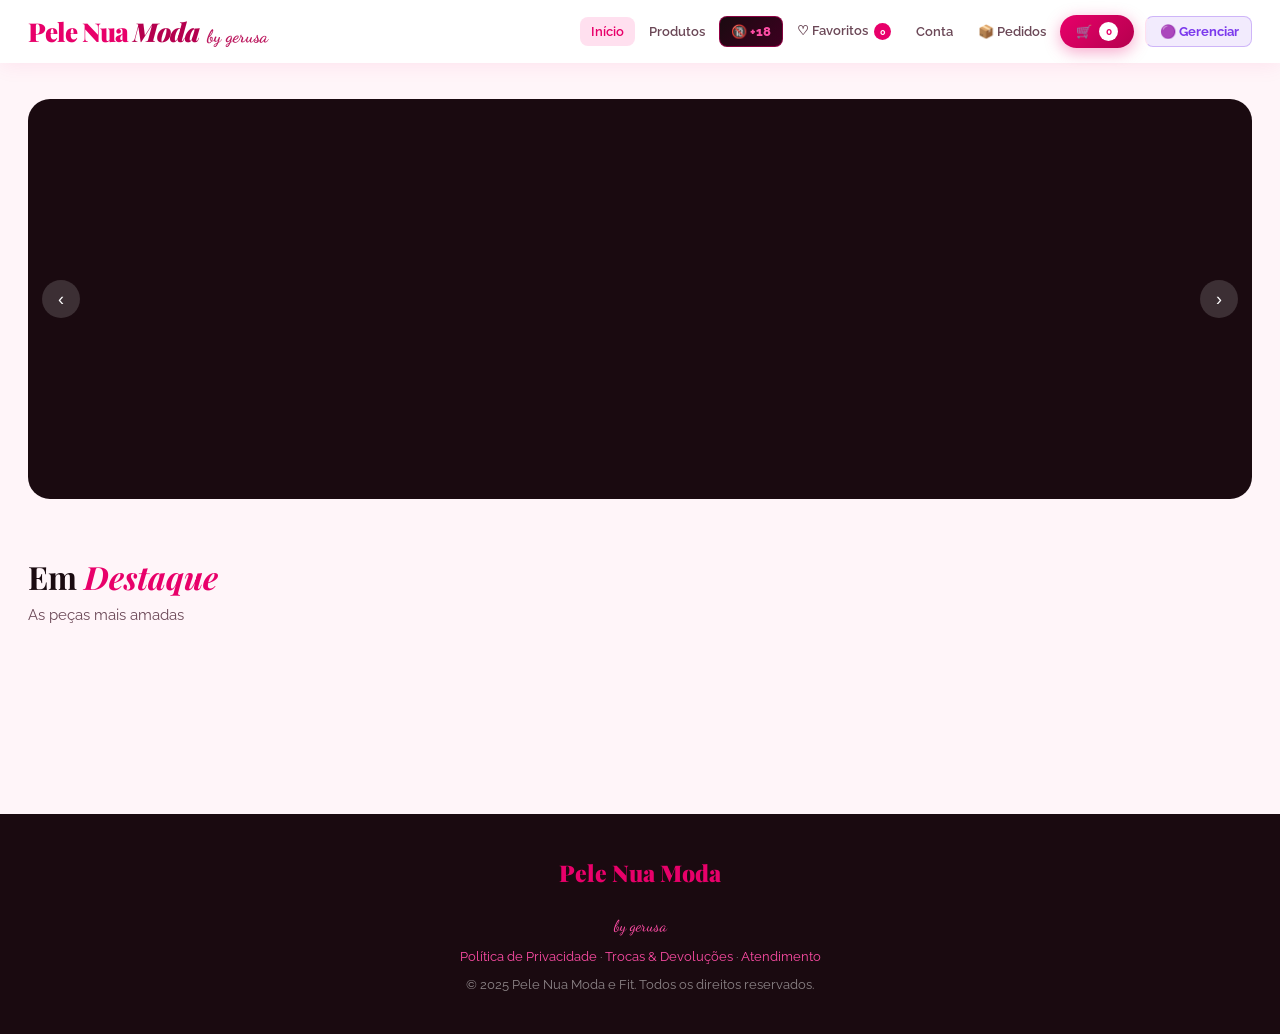
==== commit 5f974acf: "Rename index_backup.html to index.html" ====
--- a/index.html
+++ b/index.html
@@ -14,7 +14,7 @@
 body.gm header{background:#1e1b2e!important;}
 body.gm .logo{color:#a855f7;}body.gm .logo span{color:#7c3aed;}body.gm .by-gerusa{color:#c084fc;}
 body.gm .nb{color:rgba(255,255,255,.75);}body.gm .nb:hover,body.gm .nb.active{color:#a855f7;background:rgba(168,85,247,.15);}
-/* .gbar removido do HTML — btn-ng sempre visível como toggle */
+body.gm .gbar{display:flex;}body.gm .btn-ng{display:none;}
 body.gm .cedit{display:block;}body.gm .hstar{display:block;}
 *{margin:0;padding:0;box-sizing:border-box;}
 body{font-family:'Raleway',sans-serif;background:var(--pkb);color:var(--bk);min-height:100vh;}
@@ -254,13 +254,9 @@
 footer .flogo{font-family:'Playfair Display',serif;font-size:23px;color:var(--pk);font-weight:900;display:block;margin-bottom:9px;}
 footer a{color:var(--pkl);text-decoration:none;cursor:pointer;}
 .hidden{display:none!important;}
-/* ── Skeleton loading ── */
-@keyframes sk-shimmer{0%{background-position:-400px 0}100%{background-position:400px 0}}
-.sk-anim{background:linear-gradient(90deg,var(--pkp) 25%,#fff8fb 50%,var(--pkp) 75%);background-size:800px 100%;animation:sk-shimmer 1.4s infinite linear;border-radius:6px;}
-.psk{pointer-events:none;background:#fff;border-radius:20px;overflow:hidden;box-shadow:0 4px 20px rgba(232,0,106,.06);}
-.psk-img{width:100%;aspect-ratio:3/4;}
-.psk-body{padding:18px;display:flex;flex-direction:column;gap:8px;}
-.psk-line{height:12px;}
+@media(max-width:620px){
+  #mo-prod .mb>div{grid-template-columns:1fr!important;}
+}
 @media(max-width:860px){
   nav{display:none!important;}.ham{display:flex;}
   .hi{padding:12px 16px;}.logo{font-size:20px;}.by-gerusa{font-size:14px;}
@@ -272,41 +268,18 @@
   .mhdr{flex-direction:column;align-items:flex-start;gap:12px;}
   .tabrow{overflow-x:auto;}.tab{white-space:nowrap;}
   .atbl{display:block;overflow-x:auto;}
-  /* Modais no mobile: padding menor, mais espaço */
-  .mo{padding:0;align-items:flex-end;}
-  .mb{border-radius:22px 22px 0 0!important;max-height:92dvh;overflow-y:auto;padding:28px 20px!important;width:100%!important;max-width:100%!important;}
-  .mb.wht{padding:28px 20px!important;}
-  /* Confirm box mobile */
-  .mo-confirm{padding:16px;}
-  .confirm-box{width:100%;border-radius:18px;}
-  /* gbar oculto no mobile (removido via html, mas garantia) */
-  .gbar{display:none!important;}
-}
-@media(max-width:620px){
-  /* Modal de produto: layout empilhado, tela inteira, scroll nativo */
-  #mo-prod{align-items:flex-end;padding:0;}
-  #mo-prod .mb{border-radius:22px 22px 0 0!important;max-height:96dvh;padding:0!important;overflow:hidden;display:flex;flex-direction:column;}
-  #mo-prod .mb>div{grid-template-columns:1fr!important;display:flex!important;flex-direction:column;overflow:hidden;flex:1;}
-  /* Coluna da imagem: altura fixa no mobile */
-  #mo-prod .mb>div>div:first-child{flex-shrink:0;min-height:unset!important;height:260px;overflow:hidden;padding:16px!important;}
-  /* Coluna de info: scroll livre */
-  #mo-prod .mb>div>div:last-child{flex:1;overflow-y:auto;-webkit-overflow-scrolling:touch;max-height:unset!important;padding:20px!important;}
-  /* Swipe hint sutil */
-  #mo-prod .mb>div>div:first-child::after{content:'';display:block;width:40px;height:4px;background:rgba(255,255,255,.4);border-radius:2px;margin:8px auto 0;}
-  /* Outros modais: sheet bottom */
-  .mb{border-radius:22px 22px 0 0!important;padding:24px 18px!important;width:100%!important;max-width:100%!important;}
-  /* Botões lado a lado nos modais mobile */
-  .mbtns{flex-direction:column;gap:8px;}
-  .mbtns .byes,.mbtns .bno,.mbtns .bsv{width:100%;text-align:center;}
-  /* Formulários mobile */
-  .mf2{grid-template-columns:1fr;}
-}
-
+}
 </style>
 </head>
 <body>
 
-<!-- gbar removido: acesso ao modo gerente agora é exclusivamente pelo botão Gerenciar no nav -->
+<div class="gbar">
+  <span>🟣 Modo Gerente</span>
+  <div class="gbbtns">
+    <button class="bga" onclick="showPage('manager')">⚙️ Painel</button>
+    <button class="bgx" onclick="logoutManager()">✕ Sair</button>
+  </div>
+</div>
 
 <!-- CONFIRM -->
 <div class="mo-confirm" id="mo-confirm">
@@ -322,19 +295,18 @@
 
 <!-- MOBILE NAV -->
 <div class="mob-nav" id="mob-nav">
-  <button class="mob-close" onclick="closeMobNav()">×</button>
+  <button class="mob-close" onclick="closeMobNav()">✕</button>
   <button class="mnnb" id="mnav-home" onclick="showPage('home');closeMobNav()">Início</button>
   <button class="mnnb" id="mnav-products" onclick="showPage('products');closeMobNav()">Produtos</button>
-  <button class="mnnb n18" id="mnav-adult" onclick="tryAdult();closeMobNav()">+18</button>
-  <button class="mnnb" id="mnav-favorites" onclick="showPage('favorites');closeMobNav()">Favoritos</button>
+  <button class="mnnb n18" onclick="tryAdult();closeMobNav()">🔞 +18</button>
+  <button class="mnnb" id="mnav-favorites" onclick="showPage('favorites');closeMobNav()">♡ Favoritos</button>
   <button class="mnnb" id="mnav-register" onclick="showPage('register');closeMobNav()">Conta</button>
-  <button class="mnnb" id="mnav-pedidos" onclick="showPage('pedidos');closeMobNav()">Pedidos</button>
-  <button class="mnng" id="btn-gerenciar-mob" onclick="toggleManager();closeMobNav()">Gerenciar</button>
-  <button class="mnnb mncart" id="mnav-cart" onclick="showPage('cart');closeMobNav()">Carrinho <span class="cc" id="cart-c2">0</span></button>
+  <button class="mnnb" id="mnav-pedidos" onclick="showPage('pedidos');closeMobNav()">📦 Pedidos</button>
+  <button class="mnng" onclick="openGModal();closeMobNav()">🟣 Gerente</button>
+  <button class="mnnb mncart" onclick="showPage('cart');closeMobNav()">🛒 Carrinho <span class="cc" id="cart-c2">0</span></button>
 </div>
 
 <!-- MODALS -->
-<!-- PRODUCT DETAIL MODAL -->
 <div class="mo" id="mo-prod">
   <div class="mb wht" style="max-width:620px;padding:0;overflow:hidden;border-radius:22px">
     <div style="display:grid;grid-template-columns:1fr 1fr;min-height:400px">
@@ -354,29 +326,27 @@
         </div>
         <button id="pm-add-btn" class="bf" style="margin-top:0">+ Adicionar ao Carrinho</button>
         <div id="pm-reviews" style="margin-top:16px;border-top:1px solid var(--pkp);padding-top:14px"></div>
-    <button class="bloc" style="width:100%;margin-top:10px;padding:10px" onclick="closeM('mo-prod')">Fechar</button>
-      </div>
-    </div>
-  </div>
-</div>
-
-<!-- RESGATAR BRINDE MODAL -->
+        <button class="bloc" style="width:100%;margin-top:10px;padding:10px" onclick="closeM('mo-prod')">Fechar</button>
+      </div>
+    </div>
+  </div>
+</div>
+
 <div class="mo" id="mo-resgatar">
   <div class="mb" style="max-width:440px;text-align:left;padding:36px">
     <h2 style="margin-bottom:6px">🎁 Resgatar Brinde</h2>
     <p id="rsg-desc" style="margin-bottom:20px"></p>
     <div style="background:rgba(255,255,255,.07);border-radius:12px;padding:16px;margin-bottom:20px">
       <p style="font-size:12px;color:rgba(255,255,255,.5);margin-bottom:10px;text-transform:uppercase;letter-spacing:.5px;font-weight:700">Aplicar em qual pedido?</p>
-      <p style="font-size:13px;color:rgba(255,255,255,.7);line-height:1.6">O brinde será informado automaticamente na mensagem do WhatsApp quando você finalizar sua próxima compra.</p>
+      <p style="font-size:13px;color:rgba(255,255,255,.7);line-height:1.6">O brinde será informado automaticamente na mensagem do WhatsApp quando você finalizar sua próxima compra. 🛍️</p>
     </div>
     <div class="mbtns">
-      <button class="byes" onclick="confirmResgatar()">Confirmar Resgate</button>
+      <button class="byes" onclick="confirmResgatar()">✅ Confirmar Resgate</button>
       <button class="bno" onclick="closeM('mo-resgatar')">Cancelar</button>
     </div>
   </div>
 </div>
 
-<!-- CHECKOUT MODAL -->
 <div class="mo" id="mo-checkout">
   <div class="mb" style="max-width:480px;text-align:center">
     <div style="font-size:48px;margin-bottom:10px">🛍️</div>
@@ -386,16 +356,16 @@
     <div style="background:rgba(255,255,255,.07);border-radius:14px;padding:18px;margin-bottom:22px;text-align:left">
       <p style="color:rgba(255,255,255,.5);font-size:11px;font-weight:700;text-transform:uppercase;letter-spacing:1px;margin-bottom:10px">Formas de Pagamento</p>
       <div style="display:flex;gap:12px;flex-wrap:wrap">
-        <span style="background:rgba(232,0,106,.2);color:var(--pkl);border:1px solid rgba(232,0,106,.4);padding:6px 16px;border-radius:50px;font-size:13px;font-weight:700">Cartão</span>
-        <span style="background:rgba(232,0,106,.2);color:var(--pkl);border:1px solid rgba(232,0,106,.4);padding:6px 16px;border-radius:50px;font-size:13px;font-weight:700">Pix</span>
+        <span style="background:rgba(232,0,106,.2);color:var(--pkl);border:1px solid rgba(232,0,106,.4);padding:6px 16px;border-radius:50px;font-size:13px;font-weight:700">💳 Cartão</span>
+        <span style="background:rgba(232,0,106,.2);color:var(--pkl);border:1px solid rgba(232,0,106,.4);padding:6px 16px;border-radius:50px;font-size:13px;font-weight:700">🔑 Pix</span>
       </div>
       <p style="color:rgba(255,255,255,.55);font-size:13px;margin-top:12px;line-height:1.6">Tratar diretamente com a <strong style="color:#fff">Gerusa</strong> para confirmar pedido e pagamento.</p>
     </div>
-    <a href="https://wa.me/5551982159719?text=Ol%C3%A1%20Gerusa!%20Acabei%20de%20fazer%20um%20pedido%20na%20Pele%20Nua%20Moda%20e%20gostaria%20de%20confirmar%20o%20pagamento." target="_blank" style="display:inline-flex;align-items:center;gap:10px;background:#25D366;color:#fff;padding:13px 28px;border-radius:50px;font-size:14px;font-weight:700;text-decoration:none;margin-bottom:12px;width:100%;justify-content:center">
+    <a href="https://wa.me/5551982159719?text=Olá%20Gerusa!%20Acabei%20de%20fazer%20um%20pedido%20na%20Pele%20Nua%20Moda%20e%20gostaria%20de%20confirmar%20o%20pagamento." target="_blank" style="display:inline-flex;align-items:center;gap:10px;background:#25D366;color:#fff;padding:13px 28px;border-radius:50px;font-size:14px;font-weight:700;text-decoration:none;margin-bottom:12px;width:100%;justify-content:center">
       <svg width="20" height="20" viewBox="0 0 24 24" fill="currentColor"><path d="M17.472 14.382c-.297-.149-1.758-.867-2.03-.967-.273-.099-.471-.148-.67.15-.197.297-.767.966-.94 1.164-.173.199-.347.223-.644.075-.297-.15-1.255-.463-2.39-1.475-.883-.788-1.48-1.761-1.653-2.059-.173-.297-.018-.458.13-.606.134-.133.298-.347.446-.52.149-.174.198-.298.298-.497.099-.198.05-.371-.025-.52-.075-.149-.669-1.612-.916-2.207-.242-.579-.487-.5-.669-.51-.173-.008-.371-.01-.57-.01-.198 0-.52.074-.792.372-.272.297-1.04 1.016-1.04 2.479 0 1.462 1.065 2.875 1.213 3.074.149.198 2.096 3.2 5.077 4.487.709.306 1.262.489 1.694.625.712.227 1.36.195 1.871.118.571-.085 1.758-.719 2.006-1.413.248-.694.248-1.289.173-1.413-.074-.124-.272-.198-.57-.347m-5.421 7.403h-.004a9.87 9.87 0 01-5.031-1.378l-.361-.214-3.741.982.998-3.648-.235-.374a9.86 9.86 0 01-1.51-5.26c.001-5.45 4.436-9.884 9.888-9.884 2.64 0 5.122 1.03 6.988 2.898a9.825 9.825 0 012.893 6.994c-.003 5.45-4.437 9.884-9.885 9.884m8.413-18.297A11.815 11.815 0 0012.05 0C5.495 0 .16 5.335.157 11.892c0 2.096.547 4.142 1.588 5.945L.057 24l6.305-1.654a11.882 11.882 0 005.683 1.448h.005c6.554 0 11.89-5.335 11.893-11.893a11.821 11.821 0 00-3.48-8.413z"/></svg>
       Falar com Gerusa no WhatsApp
     </a>
-    <button class="byes" onclick="closeM('mo-checkout');showPage('pedidos')" style="width:100%;margin-bottom:8px">Ver Meus Pedidos</button>
+    <button class="byes" onclick="closeM('mo-checkout');showPage('pedidos')" style="width:100%;margin-bottom:8px">📦 Ver Meus Pedidos</button>
     <button class="bno" onclick="closeM('mo-checkout')" style="width:100%">Fechar</button>
   </div>
 </div>
@@ -410,7 +380,7 @@
 
 <div class="mo" id="mo-glogin">
   <div class="mb pur">
-    <h2>Modo Gerente</h2><p>Entre com suas credenciais.</p>
+    <h2>🟣 Modo Gerente</h2><p>Entre com suas credenciais.</p>
     <div class="mf"><label>Usuário</label><input type="text" id="mg-u" placeholder="Usuário"></div>
     <div class="mf"><label>Senha</label><input type="password" id="mg-p" placeholder="Senha"></div>
     <div class="mbtns" style="margin-top:14px">
@@ -420,25 +390,9 @@
   </div>
 </div>
 
-<div class="mo" id="mo-reset">
-  <div class="mb wht" style="text-align:left;padding:36px;max-width:460px">
-    <h2 style="margin-bottom:8px">Recuperar Senha</h2>
-    <p style="margin-bottom:18px">Digite o e-mail da conta para gerar uma senha temporaria e abrir o contato no WhatsApp.</p>
-    <div class="mf wl">
-      <label>E-mail</label>
-      <input type="email" id="reset-email" placeholder="seu@email.com">
-    </div>
-    <div id="reset-result" style="margin-top:14px"></div>
-    <div class="mbtns" style="margin-top:18px;justify-content:flex-end">
-      <button class="byes" onclick="resetPassword()">Gerar senha</button>
-      <button class="bno dk" onclick="closeM('mo-reset')">Cancelar</button>
-    </div>
-  </div>
-</div>
-
 <div class="mo" id="mo-edit">
   <div class="mb pur" style="text-align:left;max-width:580px;padding:36px;max-height:90vh;overflow-y:auto">
-    <h2 style="color:#fff;margin-bottom:18px">Editar Produto</h2>
+    <h2 style="color:#fff;margin-bottom:18px">✏️ Editar Produto</h2>
     <div class="mf"><label>Fotos</label>
       <div class="gallery-up" id="ep-gallery" style="margin-bottom:4px"></div>
       <input type="file" id="ep-f" accept="image/*" multiple style="display:none" onchange="addEpImgs(event)">
@@ -458,7 +412,7 @@
     <div class="mf"><label>Descrição</label><textarea id="ep-desc" rows="2"></textarea></div>
     <input type="hidden" id="ep-id"><input type="hidden" id="ep-pool">
     <div class="mbtns" style="margin-top:16px;justify-content:flex-end">
-      <button class="bsv" onclick="saveEdit()">Salvar</button>
+      <button class="bsv" onclick="saveEdit()">💾 Salvar</button>
       <button class="bno" style="padding:10px 20px" onclick="closeM('mo-edit')">Cancelar</button>
     </div>
   </div>
@@ -485,7 +439,7 @@
       </div>
     </div>
     <div class="mbtns" style="margin-top:16px;justify-content:flex-end">
-      <button class="bsv" onclick="saveSlide()">Salvar</button>
+      <button class="bsv" onclick="saveSlide()">💾 Salvar</button>
       <button class="bno" style="padding:10px 20px" onclick="closeM('mo-slide')">Cancelar</button>
     </div>
   </div>
@@ -493,7 +447,7 @@
 
 <div class="mo" id="mo-avatar">
   <div class="mb pur" style="text-align:center;max-width:400px">
-    <h2 style="color:#fff;margin-bottom:18px">Foto de Perfil</h2>
+    <h2 style="color:#fff;margin-bottom:18px">🖼️ Foto de Perfil</h2>
     <div id="av-prev" style="width:96px;height:96px;border-radius:50%;margin:0 auto 14px;overflow:hidden;background:var(--pkp);display:flex;align-items:center;justify-content:center;font-size:40px"></div>
     <label style="background:rgba(168,85,247,.2);color:#c084fc;border:1px solid rgba(168,85,247,.4);padding:10px 22px;border-radius:50px;cursor:pointer;font-size:13px;font-weight:700;display:inline-block;margin-bottom:18px">
       📸 Escolher foto<input type="file" accept="image/*" style="display:none" onchange="handleAvUp(event)">
@@ -502,15 +456,14 @@
   </div>
 </div>
 
-<!-- TROCAR NOME MODAL -->
 <div class="mo" id="mo-name">
   <div class="mb pur" style="text-align:left;max-width:440px;padding:36px">
-    <h2 style="color:#fff;margin-bottom:18px">Trocar Nome</h2>
+    <h2 style="color:#fff;margin-bottom:18px">✏️ Trocar Nome</h2>
     <div class="mf"><label>Nome</label><input type="text" id="nm-nome" placeholder="Seu nome"></div>
     <div class="mf"><label>Sobrenome</label><input type="text" id="nm-sob" placeholder="Sobrenome"></div>
     <p style="font-size:12px;color:rgba(255,255,255,.4);margin-bottom:16px">O nome de usuário usado no login (e-mail) não muda.</p>
     <div class="mbtns" style="margin-top:16px">
-      <button class="bsv" onclick="saveName()">Salvar</button>
+      <button class="bsv" onclick="saveName()">💾 Salvar</button>
       <button class="bno" onclick="closeM('mo-name')">Cancelar</button>
     </div>
   </div>
@@ -518,7 +471,7 @@
 
 <div class="mo" id="mo-fid">
   <div class="mb pur" style="text-align:left;max-width:440px;padding:36px">
-    <h2 style="color:#fff;margin-bottom:18px">Personalizar Carteirinha</h2>
+    <h2 style="color:#fff;margin-bottom:18px">✏️ Personalizar Carteirinha</h2>
     <div class="mf"><label>Apelido</label><input type="text" id="fid-nick-inp" placeholder="Seu apelido"></div>
     <div class="mf"><label>Foto de Fundo</label>
       <div style="display:flex;gap:8px">
@@ -528,7 +481,7 @@
         </label>
       </div>
     </div>
-    <div class="mbtns" style="margin-top:16px"><button class="bsv" onclick="saveFidCustom()">Salvar</button><button class="bno" onclick="closeM('mo-fid')">Cancelar</button></div>
+    <div class="mbtns" style="margin-top:16px"><button class="bsv" onclick="saveFidCustom()">💾 Salvar</button><button class="bno" onclick="closeM('mo-fid')">Cancelar</button></div>
   </div>
 </div>
 
@@ -544,7 +497,7 @@
       <div class="mf"><label>Descrição</label><input type="text" id="rw-desc"></div>
     </div>
     <div class="mbtns" style="margin-top:16px;justify-content:flex-end">
-      <button class="bsv" onclick="saveReward()">Salvar</button>
+      <button class="bsv" onclick="saveReward()">💾 Salvar</button>
       <button class="bno" style="padding:10px 20px" onclick="closeM('mo-reward')">Cancelar</button>
     </div>
   </div>
@@ -552,10 +505,10 @@
 
 <div class="mo" id="mo-trocas">
   <div class="mb wht" style="text-align:left;padding:36px;max-width:680px">
-    <h2 style="margin-bottom:6px">Editar Trocas</h2>
+    <h2 style="margin-bottom:6px">📦 Editar Trocas</h2>
     <div class="mf wl"><label>Conteúdo HTML</label><textarea id="trocas-txt" rows="11" style="font-size:13px;resize:vertical"></textarea></div>
     <div class="mbtns" style="margin-top:14px;justify-content:flex-end">
-      <button class="byes" onclick="saveTrocas()">Salvar</button>
+      <button class="byes" onclick="saveTrocas()">💾 Salvar</button>
       <button class="bno dk" onclick="closeM('mo-trocas')">Cancelar</button>
     </div>
   </div>
@@ -563,15 +516,15 @@
 
 <div class="mo" id="mo-cats">
   <div class="mb pur" style="text-align:left;max-width:500px;padding:36px">
-    <h2 style="color:#fff;margin-bottom:6px">Editar Categorias</h2>
+    <h2 style="color:#fff;margin-bottom:6px">✏️ Editar Categorias</h2>
     <p style="margin-bottom:18px">Categorias do início da loja.</p>
     <div id="cats-edit-list" style="display:flex;flex-direction:column;gap:8px;margin-bottom:16px;max-height:280px;overflow-y:auto"></div>
     <div style="display:flex;gap:8px;margin-bottom:16px">
       <input type="text" id="new-cat-name" placeholder="Nome" style="flex:1;padding:10px 13px;border-radius:9px;border:1.5px solid rgba(168,85,247,.3);background:rgba(255,255,255,.07);color:#fff;font-family:Raleway,sans-serif;font-size:13px;outline:none">
       <input type="text" id="new-cat-key" placeholder="chave" style="flex:1;padding:10px 13px;border-radius:9px;border:1.5px solid rgba(168,85,247,.3);background:rgba(255,255,255,.07);color:#fff;font-family:Raleway,sans-serif;font-size:13px;outline:none">
-      <button class="bsv" style="padding:10px 16px" onclick="addCat()">+</button>
-    </div>
-    <div class="mbtns" style="justify-content:flex-end"><button class="bsv" onclick="closeM('mo-cats')">Feito</button></div>
+      <button class="bsv" style="padding:10px 16px" onclick="addCat()">➕</button>
+    </div>
+    <div class="mbtns" style="justify-content:flex-end"><button class="bsv" onclick="closeM('mo-cats')">✅ Feito</button></div>
   </div>
 </div>
 
@@ -585,12 +538,12 @@
     <nav>
       <button class="nb active" id="nav-home" onclick="showPage('home')">Início</button>
       <button class="nb" id="nav-products" onclick="showPage('products')">Produtos</button>
-      <button class="nb n18" id="nav-adult" onclick="tryAdult()">+18</button>
-      <button class="nb" id="nav-favorites" onclick="showPage('favorites')">Favoritos <span class="fnb" id="fav-n">0</span></button>
+      <button class="nb n18" onclick="tryAdult()">🔞 +18</button>
+      <button class="nb" id="nav-favorites" onclick="showPage('favorites')">♡ Favoritos <span class="fnb" id="fav-n">0</span></button>
       <button class="nb" id="nav-register" onclick="showPage('register')">Conta</button>
-      <button class="nb" id="nav-pedidos" onclick="showPage('pedidos')">Pedidos</button>
-      <button class="nb ncart" id="nav-cart" onclick="showPage('cart')">Carrinho <span class="cc" id="cart-c">0</span></button>
-      <button class="btn-ng" id="btn-gerenciar" onclick="toggleManager()" style="margin-left:8px;border-left:1px solid var(--pkp);padding-left:14px">Gerenciar</button>
+      <button class="nb" id="nav-pedidos" onclick="showPage('pedidos')">📦 Pedidos</button>
+      <button class="nb ncart" onclick="showPage('cart')">🛒 <span class="cc" id="cart-c">0</span></button>
+      <button class="btn-ng" onclick="openGModal()" style="margin-left:8px;border-left:1px solid var(--pkp);padding-left:14px">🟣 Gerenciar</button>
     </nav>
   </div>
 </header>
@@ -600,8 +553,8 @@
   <div class="main">
     <div class="slideshow" id="ss">
       <div class="sebar">
-        <button class="sebn" onclick="openAddSlide()">Novo Slide</button>
-        <button class="sebn" onclick="showPage('manager');switchTab('slides')">Gerenciar Slides</button>
+        <button class="sebn" onclick="openAddSlide()">➕ Slide</button>
+        <button class="sebn" onclick="showPage('manager');switchTab('slides')">⚙️ Slides</button>
       </div>
       <div id="ss-cnt"></div>
       <div class="sarrows"><button class="sarr" onclick="prevSlide()">&#8249;</button><button class="sarr" onclick="nextSlide()">&#8250;</button></div>
@@ -622,7 +575,7 @@
       <input type="text" id="search-input" placeholder="Buscar produto..." oninput="searchProds(this.value)"
         style="width:100%;padding:12px 18px 12px 44px;border-radius:50px;border:2px solid var(--pkp);font-family:Raleway,sans-serif;font-size:14px;background:#fff;color:var(--bk);outline:none;box-shadow:0 2px 12px rgba(232,0,106,.08)">
       <span style="position:absolute;left:16px;top:50%;transform:translateY(-50%);font-size:18px;pointer-events:none">🔍</span>
-      <button id="search-clear" onclick="clearSearch()" style="display:none;position:absolute;right:14px;top:50%;transform:translateY(-50%);background:var(--pkp);border:none;color:var(--pk);width:24px;height:24px;border-radius:50%;cursor:pointer;font-size:14px;line-height:1">×</button>
+      <button id="search-clear" onclick="clearSearch()" style="display:none;position:absolute;right:14px;top:50%;transform:translateY(-50%);background:var(--pkp);border:none;color:var(--pk);width:24px;height:24px;border-radius:50%;cursor:pointer;font-size:14px;line-height:1">✕</button>
     </div>
     <div class="cats" id="pcats"></div>
     <div class="cats" id="psubcats" style="margin-top:-20px;margin-bottom:20px;display:none;gap:8px;flex-wrap:wrap"></div>
@@ -633,8 +586,8 @@
 <!-- +18 -->
 <div class="page" id="page-adult">
   <div class="main">
-    <h2 class="st">Coleção <em>+18</em></h2><p class="ss">Peças exclusivas</p>
-    <div style="margin-bottom:20px"><span style="background:linear-gradient(135deg,#1a0a10,#3d0020);color:var(--pkl);border:1px solid rgba(232,0,106,.5);padding:6px 18px;border-radius:50px;font-size:13px;font-weight:800">Coleção Adulto - Acesso restrito +18</span></div>
+    <h2 class="st">Coleção <em>+18</em></h2><p class="ss">Peças exclusivas 🔥</p>
+    <div style="margin-bottom:20px"><span style="background:linear-gradient(135deg,#1a0a10,#3d0020);color:var(--pkl);border:1px solid rgba(232,0,106,.5);padding:6px 18px;border-radius:50px;font-size:13px;font-weight:800">🔞 Coleção Adulto — Acesso restrito +18</span></div>
     <div class="pgrid" id="agrid"></div>
   </div>
 </div>
@@ -652,10 +605,9 @@
 <!-- CONTA -->
 <div class="page" id="page-register">
   <div class="main">
-    <!-- CADASTRO -->
     <div class="fp" id="v-reg">
       <div class="fc">
-        <h2>Criar Conta</h2><p class="fs">Junte-se à nossa comunidade</p>
+        <h2>Criar Conta</h2><p class="fs">Junte-se à nossa comunidade 💕</p>
         <div class="fd2"><div class="fd"><label>Nome</label><input type="text" id="r-nome" placeholder="Seu nome"><div id="err-r-nome" style="display:none;color:#ef4444;font-size:12px;font-weight:600;margin-top:3px">⚠️ Preencha o nome</div></div><div class="fd"><label>Sobrenome</label><input type="text" id="r-sob" placeholder="Sobrenome"></div></div>
         <div class="fd"><label>E-mail</label><input type="email" id="r-email" placeholder="seu@email.com"><div id="err-r-email" style="display:none;color:#ef4444;font-size:12px;font-weight:600;margin-top:3px">⚠️ E-mail inválido</div></div>
         <div class="fd"><label>CPF</label><input type="text" id="r-cpf" placeholder="000.000.000-00" maxlength="14" oninput="maskCPF(this)"><div id="err-r-cpf" style="display:none;color:#ef4444;font-size:12px;font-weight:600;margin-top:3px">⚠️ CPF inválido</div></div>
@@ -679,21 +631,19 @@
         <div class="fl">Já tem conta? <a onclick="showV('v-login')">Entrar</a></div>
       </div>
     </div>
-    <!-- LOGIN -->
     <div class="fp hidden" id="v-login">
       <div class="fc">
-        <h2>Bem-vinda de volta</h2><p class="fs">Sentimos sua falta!</p>
+        <h2>Bem-vinda de volta 💕</h2><p class="fs">Sentimos sua falta!</p>
         <div class="fd"><label>E-mail</label><input type="email" id="l-email" placeholder="seu@email.com"></div>
         <div class="fd"><label>Senha</label><input type="password" id="l-senha" placeholder="Sua senha"></div>
         <div id="login-err" style="display:none;background:#fff0f3;color:#ef4444;border:1px solid #fecdd3;border-radius:10px;padding:10px 14px;font-size:13px;margin-bottom:4px"></div>
         <button class="bf" onclick="loginUser()">Entrar</button>
         <div id="forgot-link" style="display:none;text-align:center;margin-top:8px">
-          <a onclick="openResetModal()" style="font-size:13px;color:var(--pk);cursor:pointer;font-weight:600">Esqueci minha senha</a>
+          <a onclick="openM('mo-reset')" style="font-size:13px;color:var(--pk);cursor:pointer;font-weight:600">🔑 Esqueci minha senha</a>
         </div>
         <div class="fl">Não tem conta? <a onclick="showV('v-reg')">Criar conta</a></div>
       </div>
     </div>
-    <!-- CONTA LOGADA -->
     <div class="hidden" id="v-acc">
       <div class="acwrap">
         <div class="accard">
@@ -701,14 +651,14 @@
             <div class="av" id="acc-av">😊</div>
             <div class="avinfo">
               <h4 id="acc-name">Nome</h4><p id="acc-email">email</p>
-              <button style="margin-top:7px;background:var(--pkp);color:var(--pkd);border:none;padding:5px 14px;border-radius:50px;font-size:12px;font-weight:700;cursor:pointer;font-family:'Raleway',sans-serif" onclick="openAvModal()">Trocar foto</button>
+              <button style="margin-top:7px;background:var(--pkp);color:var(--pkd);border:none;padding:5px 14px;border-radius:50px;font-size:12px;font-weight:700;cursor:pointer;font-family:'Raleway',sans-serif" onclick="openAvModal()">📸 Trocar foto</button>
             </div>
           </div>
           <div id="acc-info"></div>
           <button class="bloc" onclick="logoutUser()">Sair da Conta</button>
         </div>
         <div class="accard">
-          <h3>Carteirinha de Fidelidade</h3>
+          <h3>🎁 Carteirinha de Fidelidade</h3>
           <div class="fcard">
             <img class="fcard-bg" id="fid-bg-img" src="" style="display:none">
             <div class="fcard-ov"></div>
@@ -719,7 +669,7 @@
               </div>
               <div class="fbar"><div class="fbar-fill" id="fbar-fill" style="width:0%"></div></div>
               <div class="fbarlbl"><span id="fbar-s">0 pts</span><span id="fbar-e">100 pts próx. brinde</span></div>
-              <button class="btn-daily" id="btn-daily" onclick="claimDaily()">Coletar pontos do dia</button>
+              <button class="btn-daily" id="btn-daily" onclick="claimDaily()">🎁 Coletar pontos do dia</button>
               <div class="countdown" id="cd-wrap">
                 <div style="font-size:10px;color:rgba(255,255,255,.45);text-transform:uppercase;letter-spacing:1px;margin-bottom:5px">Próxima coleta em</div>
                 <div class="cdnums">
@@ -732,8 +682,8 @@
               </div>
             </div>
           </div>
-          <button style="background:rgba(168,85,247,.1);color:#7c3aed;border:1px solid rgba(168,85,247,.3);padding:7px 18px;border-radius:50px;font-size:12px;font-weight:700;cursor:pointer;font-family:'Raleway',sans-serif;margin-bottom:18px" onclick="openFidModal()">Personalizar</button>
-          <h4 style="font-size:15px;font-weight:700;margin-bottom:12px">Trocar Pontos</h4>
+          <button style="background:rgba(168,85,247,.1);color:#7c3aed;border:1px solid rgba(168,85,247,.3);padding:7px 18px;border-radius:50px;font-size:12px;font-weight:700;cursor:pointer;font-family:'Raleway',sans-serif;margin-bottom:18px" onclick="openFidModal()">✏️ Personalizar</button>
+          <h4 style="font-size:15px;font-weight:700;margin-bottom:12px">🛍️ Trocar Pontos</h4>
           <div class="rgrid" id="rgrid"></div>
         </div>
       </div>
@@ -749,19 +699,19 @@
       <div style="display:flex;align-items:center;gap:12px">
         <div style="display:flex;align-items:center;gap:10px">
           <div class="av" id="mgr-av" style="width:44px;height:44px;font-size:20px">👩‍💼</div>
-          <button style="background:var(--pkp);color:var(--pkd);border:none;padding:5px 12px;border-radius:50px;font-size:11px;font-weight:700;cursor:pointer;font-family:'Raleway',sans-serif" onclick="openMgrAv()">Foto</button>
+          <button style="background:var(--pkp);color:var(--pkd);border:none;padding:5px 12px;border-radius:50px;font-size:11px;font-weight:700;cursor:pointer;font-family:'Raleway',sans-serif" onclick="openMgrAv()">📸</button>
         </div>
         <button class="bloc" onclick="logoutManager()">Sair</button>
       </div>
     </div>
     <div class="tabrow">
-      <button class="tab active" id="tab-dash" onclick="switchTab('dash')">Dashboard</button>
-      <button class="tab" id="tab-prods" onclick="switchTab('prods')">Produtos</button>
-      <button class="tab" id="tab-slides" onclick="switchTab('slides')">Slides</button>
-      <button class="tab" id="tab-clientes" onclick="switchTab('clientes')">Clientes</button>
-      <button class="tab" id="tab-config" onclick="switchTab('config')">Config</button>
-      <button class="tab" id="tab-cats" onclick="switchTab('cats')">Categorias</button>
-      <button class="tab" id="tab-pedidos-mgr" onclick="switchTab('pedidos-mgr')">Pedidos</button>
+      <button class="tab active" id="tab-dash" onclick="switchTab('dash')">📊 Dashboard</button>
+      <button class="tab" id="tab-prods" onclick="switchTab('prods')">📦 Produtos</button>
+      <button class="tab" id="tab-slides" onclick="switchTab('slides')">🖼️ Slides</button>
+      <button class="tab" id="tab-clientes" onclick="switchTab('clientes')">👥 Clientes</button>
+      <button class="tab" id="tab-config" onclick="switchTab('config')">⚙️ Config</button>
+      <button class="tab" id="tab-cats" onclick="switchTab('cats')">🏷️ Categorias</button>
+      <button class="tab" id="tab-pedidos-mgr" onclick="switchTab('pedidos-mgr')">📦 Pedidos</button>
     </div>
 
     <div class="tabcnt active" id="tc-dash">
@@ -774,15 +724,15 @@
         <div style="background:linear-gradient(135deg,#1a0a10,#3d0020);border-radius:16px;padding:20px;color:#fff;text-align:center"><div style="font-size:34px;font-weight:900" id="st-adult">0</div><div style="font-size:11px;text-transform:uppercase;letter-spacing:.5px;opacity:.85;margin-top:4px">Produtos +18</div></div>
       </div>
       <div style="display:grid;grid-template-columns:1fr 1fr;gap:16px">
-        <div class="mcard"><h3>Dica</h3><p style="color:var(--gr);font-size:13px;line-height:1.7">Fotos de boa qualidade aumentam a conversão em até <strong style="color:var(--pk)">40%</strong>. Adicione ao menos 3 fotos por produto.</p></div>
-        <div class="mcard"><h3>Resumo</h3><p style="font-size:13px;color:var(--gr);margin-bottom:4px">Feminino: <strong id="st-fem" style="color:var(--pk)">0</strong></p><p style="font-size:13px;color:var(--gr)">Masculino: <strong id="st-masc" style="color:var(--pk)">0</strong></p></div>
+        <div class="mcard"><h3>💡 Dica</h3><p style="color:var(--gr);font-size:13px;line-height:1.7">Fotos de boa qualidade aumentam a conversão em até <strong style="color:var(--pk)">40%</strong>. Adicione ao menos 3 fotos por produto.</p></div>
+        <div class="mcard"><h3>📊 Resumo</h3><p style="font-size:13px;color:var(--gr);margin-bottom:4px">Feminino: <strong id="st-fem" style="color:var(--pk)">0</strong></p><p style="font-size:13px;color:var(--gr)">Masculino: <strong id="st-masc" style="color:var(--pk)">0</strong></p></div>
       </div>
     </div>
 
     <div class="tabcnt" id="tc-prods">
       <div class="mgrid">
         <div class="mcard">
-          <h3>Novo Produto</h3>
+          <h3>➕ Novo Produto</h3>
           <div class="fd"><label>Fotos do Produto <span style="color:#ef4444">*</span></label>
             <div class="gallery-up" id="pi-gallery">
               <div class="gup-add" onclick="document.getElementById('pi-f').click()">
@@ -792,7 +742,6 @@
             </div>
             <input type="file" id="pi-f" accept="image/*" multiple style="display:none" onchange="prevProds(event)">
             <p style="font-size:11px;color:var(--gr);margin-top:5px">Primeira foto = capa. Máx. 6 fotos.</p>
-            <div id="err-pi-img" style="display:none;color:#ef4444;font-size:12px;font-weight:600;margin-top:4px">⚠️ Adicione ao menos 1 foto</div>
             <div id="err-pi-img" style="display:none;color:#ef4444;font-size:12px;font-weight:600;margin-top:4px">⚠️ Adicione ao menos 1 foto</div>
           </div>
           <div class="fd"><label>Nome <span style="color:#ef4444">*</span></label><input type="text" id="pi-name" placeholder="Nome do produto"><div id="err-pi-name" style="display:none;color:#ef4444;font-size:12px;font-weight:600;margin-top:4px">⚠️ Preencha o nome</div></div>
@@ -810,13 +759,13 @@
             <div class="cbrow"><label class="cblbl"><input type="checkbox" id="pi-fem" checked> Feminino</label><label class="cblbl"><input type="checkbox" id="pi-masc"> Masculino</label></div>
           </div>
           <div class="fd"><label>Faixa Etária</label>
-            <select id="pi-age"><option value="0-2">0-2 anos</option><option value="3-8">3-8 anos</option><option value="9-12">9-12 anos</option><option value="13-17">13-17 anos</option><option value="18-25">18-25 anos</option><option value="25-35">25-35 anos</option><option value="35-50">35-50 anos</option><option value="50+">50+ anos</option><option value="all">Todos</option></select>
+            <select id="pi-age"><option value="0-2">0–2 anos</option><option value="3-8">3–8 anos</option><option value="9-12">9–12 anos</option><option value="13-17">13–17 anos</option><option value="18-25">18–25 anos</option><option value="25-35">25–35 anos</option><option value="35-50">35–50 anos</option><option value="50+">50+ anos</option><option value="all">Todos</option></select>
           </div>
           <div class="fd"><label>Tamanhos</label>
             <div class="cbrow"><label class="cblbl"><input type="checkbox" id="sz-p"> P</label><label class="cblbl"><input type="checkbox" id="sz-m" checked> M</label><label class="cblbl"><input type="checkbox" id="sz-g" checked> G</label><label class="cblbl"><input type="checkbox" id="sz-gg"> GG</label><label class="cblbl"><input type="checkbox" id="sz-48"> 48</label><label class="cblbl"><input type="checkbox" id="sz-50"> 50</label><label class="cblbl"><input type="checkbox" id="sz-52"> 52</label><label class="cblbl"><input type="checkbox" id="sz-54"> 54</label></div>
           </div>
-          <div class="fd"><label>Destaque?</label><div class="cbrow"><label class="cblbl"><input type="checkbox" id="pi-dest"> Sim</label></div></div>
-          <div class="fd"><label>Área +18?</label><div class="cbrow"><label class="cblbl"><input type="checkbox" id="pi-adult" onchange="toggleAdultCats(this.checked)"> Produto adulto (vai para área +18)</label></div></div>
+          <div class="fd"><label>Destaque?</label><div class="cbrow"><label class="cblbl"><input type="checkbox" id="pi-dest"> ⭐ Sim</label></div></div>
+          <div class="fd"><label>Área +18?</label><div class="cbrow"><label class="cblbl"><input type="checkbox" id="pi-adult" onchange="toggleAdultCats(this.checked)"> 🔞 Produto adulto (vai para área +18)</label></div></div>
           <div class="fd"><label>Descrição</label><textarea id="pi-desc" rows="2"></textarea></div>
           <button class="bf" onclick="addProd()">Publicar Produto</button>
         </div>
@@ -833,27 +782,27 @@
     <div class="tabcnt" id="tc-slides">
       <div class="mcard full">
         <div style="display:flex;justify-content:space-between;align-items:center;margin-bottom:18px">
-          <h3 style="margin:0">Slides</h3>
-          <button class="byes" style="padding:9px 22px;font-size:13px" onclick="openAddSlide()">Novo Slide</button>
+          <h3 style="margin:0">🖼️ Slides</h3>
+          <button class="byes" style="padding:9px 22px;font-size:13px" onclick="openAddSlide()">➕ Novo Slide</button>
         </div>
         <div class="slist" id="mgr-slides"></div>
       </div>
     </div>
 
     <div class="tabcnt" id="tc-clientes">
-      <div class="mcard full"><h3>Clientes Cadastrados</h3><div id="users-tbl"></div></div>
+      <div class="mcard full"><h3>👥 Clientes Cadastrados</h3><div id="users-tbl"></div></div>
     </div>
 
     <div class="tabcnt" id="tc-pedidos-mgr">
       <div class="mcard full">
         <div style="display:flex;justify-content:space-between;align-items:center;margin-bottom:18px;flex-wrap:wrap;gap:10px">
-          <h3 style="margin:0">Todos os Pedidos</h3>
+          <h3 style="margin:0">📦 Todos os Pedidos</h3>
           <div style="display:flex;gap:8px;flex-wrap:wrap">
             <button class="bga" onclick="filterMgrPedidos('todos')" id="mpf-todos" style="background:rgba(124,58,237,.35)">Todos</button>
-            <button class="bga" onclick="filterMgrPedidos('pendente')" id="mpf-pendente">Pendentes</button>
-            <button class="bga" onclick="filterMgrPedidos('pago')" id="mpf-pago">Pagos</button>
-            <button class="bga" onclick="filterMgrPedidos('entregue')" id="mpf-entregue">Entregues</button>
-            <button class="bga" onclick="filterMgrPedidos('cancelado')" id="mpf-cancelado">Cancelados</button>
+            <button class="bga" onclick="filterMgrPedidos('pendente')" id="mpf-pendente">⏳ Pendentes</button>
+            <button class="bga" onclick="filterMgrPedidos('pago')" id="mpf-pago">💰 Pagos</button>
+            <button class="bga" onclick="filterMgrPedidos('entregue')" id="mpf-entregue">✅ Entregues</button>
+            <button class="bga" onclick="filterMgrPedidos('cancelado')" id="mpf-cancelado">❌ Cancelados</button>
           </div>
         </div>
         <div id="mgr-pedidos-list"></div>
@@ -862,7 +811,7 @@
 
     <div class="tabcnt" id="tc-cats">
       <div class="mcard full">
-        <div style="margin-bottom:20px"><h3 style="margin-bottom:4px">Categorias da Loja</h3><p style="font-size:13px;color:var(--gr)">Categorias são obrigatórias. Subcategorias são opcionais.</p></div>
+        <div style="margin-bottom:20px"><h3 style="margin-bottom:4px">🏷️ Categorias da Loja</h3><p style="font-size:13px;color:var(--gr)">Categorias são obrigatórias. Subcategorias são opcionais.</p></div>
         <div id="cats-edit-list" style="margin-bottom:20px"></div>
         <div style="display:grid;grid-template-columns:1fr 1fr;gap:16px">
           <div style="background:var(--pkb);border-radius:12px;padding:16px;border:2px solid var(--pkp)">
@@ -870,7 +819,7 @@
             <div style="display:flex;flex-direction:column;gap:8px">
               <input type="text" id="mgr-cat-name" placeholder="Nome (ex: Pijamas)" style="padding:10px 14px;border-radius:9px;border:2px solid var(--pkp);font-family:Raleway,sans-serif;font-size:13px;background:#fff;color:var(--bk);outline:none">
               <input type="text" id="mgr-cat-key" placeholder="Chave (ex: pijamas)" style="padding:10px 14px;border-radius:9px;border:2px solid var(--pkp);font-family:Raleway,sans-serif;font-size:13px;background:#fff;color:var(--bk);outline:none">
-              <button class="byes" onclick="addCatMgr()" style="padding:9px">Adicionar</button>
+              <button class="byes" onclick="addCatMgr()" style="padding:9px">➕ Adicionar</button>
             </div>
           </div>
           <div style="background:#f5f3ff;border-radius:12px;padding:16px;border:2px solid #ede9fe">
@@ -878,11 +827,14 @@
             <div style="display:flex;flex-direction:column;gap:8px">
               <input type="text" id="mgr-acat-name" placeholder="Nome (ex: Fantasia Adulto)" style="padding:10px 14px;border-radius:9px;border:2px solid #ede9fe;font-family:Raleway,sans-serif;font-size:13px;background:#fff;color:var(--bk);outline:none">
               <input type="text" id="mgr-acat-key" placeholder="Chave (ex: fantasia-adult)" style="padding:10px 14px;border-radius:9px;border:2px solid #ede9fe;font-family:Raleway,sans-serif;font-size:13px;background:#fff;color:var(--bk);outline:none">
-              <button class="bsv" onclick="addAdultCatMgr()" style="padding:9px">Adicionar +18</button>
+              <button class="bsv" onclick="addAdultCatMgr()" style="padding:9px">➕ Adicionar +18</button>
             </div>
           </div>
         </div>
       </div>
+    </div>
+  </div>
+</div>
 
 <!-- PEDIDOS -->
 <div class="page" id="page-pedidos">
@@ -894,12 +846,12 @@
   </div>
 </div>
 
-<div class="page" id="page-privacy"><div class="main"><div class="prose"><h2>Política de Privacidade</h2><h3>Informações Coletadas</h3><p>Nome, e-mail, CPF, endereço e telefone no cadastro.</p><h3>Uso</h3><p>Para processar pedidos. Nunca vendemos seus dados.</p><h3>Contato</h3><p>WhatsApp: (51) 98215-9719</p><br><button class="bf" style="width:auto;padding:11px 28px" onclick="showPage('home')">Voltar</button></div></div></div>
+<div class="page" id="page-privacy"><div class="main"><div class="prose"><h2>Política de Privacidade</h2><h3>Informações Coletadas</h3><p>Nome, e-mail, CPF, endereço e telefone no cadastro.</p><h3>Uso</h3><p>Para processar pedidos. Nunca vendemos seus dados.</p><h3>Contato</h3><p>WhatsApp: (51) 98215-9719</p><br><button class="bf" style="width:auto;padding:11px 28px" onclick="showPage('home')">← Voltar</button></div></div></div>
 
 <div class="page" id="page-trocas">
   <div class="main"><div class="prose"><h2>Trocas & Devoluções</h2><div id="trocas-disp"></div><br>
     <div style="display:flex;gap:12px;flex-wrap:wrap;margin-top:8px">
-      <button class="bf" style="width:auto;padding:11px 28px" onclick="showPage('home')">Voltar</button>
+      <button class="bf" style="width:auto;padding:11px 28px" onclick="showPage('home')">← Voltar</button>
       <div id="trocas-edit-btn"></div>
     </div>
   </div></div>
@@ -908,16 +860,26 @@
 <div class="page" id="page-atendimento">
   <div class="main" style="text-align:center;padding-top:70px">
     <div style="font-size:64px;margin-bottom:18px">💬</div>
-    <h2 class="st">Atendimento</h2>
-    <p class="ss" style="max-width:520px;margin:0 auto 22px">Fale com a Gerusa no WhatsApp para tirar duvidas, acompanhar pedidos e confirmar pagamentos.</p>
-    <a class="wa-btn" href="https://wa.me/5551982159719" target="_blank" rel="noopener noreferrer" style="justify-content:center">
-      Abrir WhatsApp
+    <h2 class="st" style="text-align:center">Fale <em>Conosco</em></h2>
+    <p class="ss" style="text-align:center">Estamos aqui para ajudar você!</p>
+    <a href="https://wa.me/5551982159719" target="_blank" class="wa-btn" style="margin:20px auto;max-width:320px;justify-content:center">
+      <svg width="22" height="22" viewBox="0 0 24 24" fill="currentColor"><path d="M17.472 14.382c-.297-.149-1.758-.867-2.03-.967-.273-.099-.471-.148-.67.15-.197.297-.767.966-.94 1.164-.173.199-.347.223-.644.075-.297-.15-1.255-.463-2.39-1.475-.883-.788-1.48-1.761-1.653-2.059-.173-.297-.018-.458.13-.606.134-.133.298-.347.446-.52.149-.174.198-.298.298-.497.099-.198.05-.371-.025-.52-.075-.149-.669-1.612-.916-2.207-.242-.579-.487-.5-.669-.51-.173-.008-.371-.01-.57-.01-.198 0-.52.074-.792.372-.272.297-1.04 1.016-1.04 2.479 0 1.462 1.065 2.875 1.213 3.074.149.198 2.096 3.2 5.077 4.487.709.306 1.262.489 1.694.625.712.227 1.36.195 1.871.118.571-.085 1.758-.719 2.006-1.413.248-.694.248-1.289.173-1.413-.074-.124-.272-.198-.57-.347m-5.421 7.403h-.004a9.87 9.87 0 01-5.031-1.378l-.361-.214-3.741.982.998-3.648-.235-.374a9.86 9.86 0 01-1.51-5.26c.001-5.45 4.436-9.884 9.888-9.884 2.64 0 5.122 1.03 6.988 2.898a9.825 9.825 0 012.893 6.994c-.003 5.45-4.437 9.884-9.885 9.884m8.413-18.297A11.815 11.815 0 0012.05 0C5.495 0 .16 5.335.157 11.892c0 2.096.547 4.142 1.588 5.945L.057 24l6.305-1.654a11.882 11.882 0 005.683 1.448h.005c6.554 0 11.89-5.335 11.893-11.893a11.821 11.821 0 00-3.48-8.413z"/></svg>
+      Chamar no WhatsApp
     </a>
-    <div style="margin-top:16px">
-      <button class="bf" style="width:auto;padding:11px 28px" onclick="showPage('home')">Voltar</button>
-    </div>
-  </div>
-</div>
+    <button class="bf" style="width:auto;padding:11px 28px;margin-top:8px" onclick="showPage('home')">← Voltar</button>
+  </div>
+</div>
+
+<footer>
+  <span class="flogo">Pele Nua Moda</span>
+  <span style="font-family:'Dancing Script',cursive;font-size:16px;color:var(--pkl)">by gerusa</span><br>
+  <a onclick="showPage('privacy')">Política de Privacidade</a> · 
+  <a onclick="showPage('trocas')">Trocas & Devoluções</a> · 
+  <a onclick="showPage('atendimento')">Atendimento</a><br>
+  © 2025 Pele Nua Moda e Fit. Todos os direitos reservados.
+</footer>
+
+<div id="toast"></div>
 
 <script>
 const SUPA_URL='https://brckyuxjufcchribzefe.supabase.co';
@@ -935,16 +897,6 @@
 async function getCfg(key){const{data}=await sb.from('pnm_config').select('value').eq('key',key).maybeSingle();return data?data.value:null;}
 async function setCfg(key,val){await dbUpsert('pnm_config',{key,value:val});}
 
-// CACHE 
-// TTL em ms para cada recurso (produtos/slides: 10min; config: 10min)
-var CACHE_TTL=10*60*1000;
-function cacheSet(key,val){try{localStorage.setItem('pnm_c_'+key,JSON.stringify({t:Date.now(),d:val}));}catch(e){}}
-function cacheGet(key){try{var raw=localStorage.getItem('pnm_c_'+key);if(!raw)return null;var p=JSON.parse(raw);if(Date.now()-p.t>CACHE_TTL){localStorage.removeItem('pnm_c_'+key);return null;}return p.d;}catch(e){return null;}}
-function cacheInvalidate(key){try{localStorage.removeItem('pnm_c_'+key);}catch(e){}}
-function cacheInvalidateAll(){['prods','adult','slides','rewards','users','cfg'].forEach(cacheInvalidate);}
-
-
-// STATE 
 let prods=[],aProds=[],slides=[],rewards=[],users=[],pedidos=[];
 let homeCats=[
   {key:'all',label:'Todos'},{key:'lingerie',label:'Lingerie'},{key:'body',label:'Body'},
@@ -952,10 +904,10 @@
   {key:'fantasia',label:'Fantasia'},{key:'masculino',label:'Masculino'}
 ];
 let subCats={};
-let adultCats=[{key:'all18',label:'Todos +18'},{key:'lingerie-hot',label:'Lingerie Sensual'},{key:'fantasia-adult',label:'Fantasias'},{key:'acessorio-adult',label:'AcessÃ³rios'}];
+let adultCats=[{key:'all18',label:'Todos +18'},{key:'lingerie-hot',label:'Lingerie Sensual'},{key:'fantasia-adult',label:'Fantasias'},{key:'acessorio-adult',label:'Acessórios'}];
 let subAdultCats={};
 let catSub='';
-let trocasTxt='<h3>Prazo</h3><p>Trocas em atÃ© <strong>7 dias corridos</strong>.</p><h3>Como Solicitar</h3><p>WhatsApp: (51) 98215-9719</p>';
+let trocasTxt='<h3>Prazo</h3><p>Trocas em até <strong>7 dias corridos</strong>.</p><h3>Como Solicitar</h3><p>WhatsApp: (51) 98215-9719</p>';
 let mgrAvatar=null;
 let favs=JSON.parse(localStorage.getItem('pnm_favs')||'[]');
 let cart=JSON.parse(localStorage.getItem('pnm_cart')||'[]');
@@ -967,118 +919,56 @@
 let confirmCb=null,avMode='user',editSlId=null,rwIdx=-1,pendingRedeemId=null;
 const catColors=['#b5004e','#c2005a','#d0006a','#c2006b','#9d007a','#7c3aed','#6d28d9','#5b21b6','#4c1d95'];
 
-// LOAD ALL 
-
-// SKELETON 
-function showSkeleton(gridId,count){
-  var g=document.getElementById(gridId);if(!g)return;
-  var html='';for(var i=0;i<count;i++){
-    html+='<div class="pcard psk"><div class="psk-img sk-anim"></div><div class="psk-body"><div class="psk-line sk-anim" style="width:70%"></div><div class="psk-line sk-anim" style="width:45%;margin-top:6px"></div><div class="psk-line sk-anim" style="width:55%;margin-top:6px"></div></div></div>';
+async function loadAll(){
+  [prods,aProds,slides,rewards,users]=await Promise.all([
+    getProd('pnm_prods'),getProd('pnm_adult'),getProd('pnm_slides'),
+    getProd('pnm_rewards'),getUsers()
+  ]);
+  slides.sort((a,b)=>a.id-b.id);
+  const[tc,thc,tma,tsc,tac,tsac]=await Promise.all([
+    getCfg('trocas'),getCfg('homecats'),getCfg('mgravatar'),
+    getCfg('subcats'),getCfg('adultcats'),getCfg('subadultcats')
+  ]);
+  if(tc)trocasTxt=tc;
+  if(thc){try{const parsed=JSON.parse(thc);if(Array.isArray(parsed)&&parsed.length)homeCats=parsed;}catch(e){}}
+  if(tma){mgrAvatar=tma;applyMgrAvatar();}
+  if(tsc){try{subCats=JSON.parse(tsc);}catch(e){}}
+  if(tac){try{const p=JSON.parse(tac);if(Array.isArray(p)&&p.length)adultCats=p;}catch(e){}}
+  if(tsac){try{subAdultCats=JSON.parse(tsac);}catch(e){}}
+  if(curUser){
+    const f=users.find(u=>u.email===curUser.email);
+    if(f){curUser=f;localStorage.setItem('pnm_user',JSON.stringify(f));}
+    if(curUser.role==='gerente'){mgrLogged=true;document.body.classList.add('gm');}
   }
-  g.innerHTML=html;
-}
-function hideSkeleton(gridId){
-  var g=document.getElementById(gridId);if(!g)return;
-  g.querySelectorAll('.psk').forEach(function(el){el.remove();});
-}
-
-async function loadAll(){
- // Fase 1: cache imediato 
-  var cached={
-    prods:cacheGet('prods'),adult:cacheGet('adult'),
-    slides:cacheGet('slides'),rewards:cacheGet('rewards'),
-    users:cacheGet('users'),cfg:cacheGet('cfg')
-  };
-  var hasCache=cached.prods&&cached.adult&&cached.slides&&cached.rewards&&cached.users&&cached.cfg;
-  if(hasCache){
- // Aplicar cache instantaneamente zero delay
-    prods=cached.prods;aProds=cached.adult;
-    slides=cached.slides;rewards=cached.rewards;users=cached.users;
-    var cfg=cached.cfg;
-    if(cfg.trocas)trocasTxt=cfg.trocas;
-    if(cfg.homecats){try{var ph=JSON.parse(cfg.homecats);if(Array.isArray(ph)&&ph.length)homeCats=ph;}catch(e){}}
-    if(cfg.mgravatar){mgrAvatar=cfg.mgravatar;applyMgrAvatar();}
-    if(cfg.subcats){try{subCats=JSON.parse(cfg.subcats);}catch(e){}}
-    if(cfg.adultcats){try{var pa=JSON.parse(cfg.adultcats);if(Array.isArray(pa)&&pa.length)adultCats=pa;}catch(e){}}
-    if(cfg.subadultcats){try{subAdultCats=JSON.parse(cfg.subadultcats);}catch(e){}}
-    if(curUser){
-      var fc=users.find(function(u){return u.email===curUser.email;});
-      if(fc){curUser=fc;localStorage.setItem('pnm_user',JSON.stringify(fc));}
-    }
-    var allIdsc=[...prods,...aProds].map(function(p){return p.id;});
-    favs=favs.filter(function(id){return allIdsc.includes(id);});saveLS('pnm_favs',favs);
-    renderH();renderSS();resetST();renderP();updStats();
-    document.getElementById('fav-n').textContent=favs.length;
-    if(curUser)loadPedidos().then(function(){if(document.getElementById('page-pedidos').classList.contains('active'))renderPedidos();});
-  } else {
- // Sem cache: mostrar skeleton nos grids principais
-    showSkeleton('hgrid',4);showSkeleton('pgrid2',6);
-  }
- // Fase 2: buscar dados frescos do Supabase em background 
-  try{
-    var[fp,fa,fs,fr,fu]=await Promise.all([
-      getProd('pnm_prods'),getProd('pnm_adult'),getProd('pnm_slides'),
-      getProd('pnm_rewards'),getUsers()
-    ]);
-    fp.sort&&true;fs.sort(function(a,b){return a.id-b.id;});
-    var[tc,thc,tma,tsc,tac,tsac]=await Promise.all([
-      getCfg('trocas'),getCfg('homecats'),getCfg('mgravatar'),
-      getCfg('subcats'),getCfg('adultcats'),getCfg('subadultcats')
-    ]);
- // Salvar no cache
-    cacheSet('prods',fp);cacheSet('adult',fa);cacheSet('slides',fs);
-    cacheSet('rewards',fr);cacheSet('users',fu);
-    cacheSet('cfg',{trocas:tc,homecats:thc,mgravatar:tma,subcats:tsc,adultcats:tac,subadultcats:tsac});
- // Aplicar nos estados globais
-    prods=fp;aProds=fa;slides=fs;rewards=fr;users=fu;
-    if(tc)trocasTxt=tc;
-    if(thc){try{var parsed=JSON.parse(thc);if(Array.isArray(parsed)&&parsed.length)homeCats=parsed;}catch(e){}}
-    if(tma){mgrAvatar=tma;applyMgrAvatar();}
-    if(tsc){try{subCats=JSON.parse(tsc);}catch(e){}}
-    if(tac){try{var p=JSON.parse(tac);if(Array.isArray(p)&&p.length)adultCats=p;}catch(e){}}
-    if(tsac){try{subAdultCats=JSON.parse(tsac);}catch(e){}}
-    if(curUser){
-      var f=users.find(function(u){return u.email===curUser.email;});
-      if(f){curUser=f;localStorage.setItem('pnm_user',JSON.stringify(f));}
- // Modo gerente N O ativa automaticamente requer clique em "Gerenciar"
-      await loadPedidos();
-    }
-    var allIds=[...prods,...aProds].map(function(p){return p.id;});
-    favs=favs.filter(function(id){return allIds.includes(id);});saveLS('pnm_favs',favs);
- // Re-renderizar com dados frescos (substitui cache ou skeleton)
-    renderH();renderSS();resetST();renderP();updStats();
-    document.getElementById('fav-n').textContent=favs.length;
-  }catch(e){
-    console.warn('loadAll fetch error:',e);
- // Se j tinha cache aplicado, o site continua funcionando normalmente
-  }
+  const allIds=[...prods,...aProds].map(p=>p.id);
+  favs=favs.filter(id=>allIds.includes(id));saveLS('pnm_favs',favs);
+  renderH();renderSS();resetST();renderP();updStats();
+  document.getElementById('fav-n').textContent=favs.length;
   startRealtime();
 }
 
-// REALTIME 
 function startRealtime(){
   sb.channel('prods').on('postgres_changes',{event:'*',schema:'public',table:'pnm_prods'},async()=>{
-    prods=await getProd('pnm_prods');cacheSet('prods',prods);renderHGrid();renderP();if(mgrLogged){renderProdTbl();updStats();}
+    prods=await getProd('pnm_prods');renderHGrid();renderP();if(mgrLogged){renderProdTbl();updStats();}
   }).subscribe();
   sb.channel('adult').on('postgres_changes',{event:'*',schema:'public',table:'pnm_adult'},async()=>{
-    aProds=await getProd('pnm_adult');cacheSet('adult',aProds);
+    aProds=await getProd('pnm_adult');
     if(document.getElementById('page-adult').classList.contains('active'))renderA();
   }).subscribe();
   sb.channel('slides').on('postgres_changes',{event:'*',schema:'public',table:'pnm_slides'},async()=>{
-    slides=await getProd('pnm_slides');slides.sort((a,b)=>a.id-b.id);cacheSet('slides',slides);
+    slides=await getProd('pnm_slides');slides.sort((a,b)=>a.id-b.id);
     if(document.getElementById('page-home').classList.contains('active')){renderSS();resetST();}
     if(mgrLogged)renderMgrSlides();
   }).subscribe();
   sb.channel('rewards').on('postgres_changes',{event:'*',schema:'public',table:'pnm_rewards'},async()=>{
-    rewards=await getProd('pnm_rewards');cacheSet('rewards',rewards);renderRewardsGrid();if(mgrLogged)renderRewardsList();
+    rewards=await getProd('pnm_rewards');renderRewardsGrid();if(mgrLogged)renderRewardsList();
   }).subscribe();
   sb.channel('users').on('postgres_changes',{event:'*',schema:'public',table:'pnm_users'},async()=>{
     users=await getUsers();
     if(curUser){
       const f=users.find(u=>u.email===curUser.email);
       if(f){curUser=f;localStorage.setItem('pnm_user',JSON.stringify(f));}
- // N o ativa modo gerente automaticamente no realtime
-      await loadPedidos();
+      if(curUser.role==='gerente'){mgrLogged=true;document.body.classList.add('gm');}
     }
     updStats();if(mgrLogged)renderUsers();
   }).subscribe();
@@ -1094,12 +984,10 @@
   }).subscribe();
 }
 
-// UTILS 
 function openM(id){document.getElementById(id).classList.add('open');}
 function closeM(id){document.getElementById(id).classList.remove('open');}
 function pad(n){return n<10?'0'+n:''+n;}
 function showToast(msg){const t=document.getElementById('toast');t.textContent=msg;t.classList.add('show');setTimeout(()=>t.classList.remove('show'),3200);}
-function openResetModal(){const emailEl=document.getElementById('reset-email');const loginEmail=document.getElementById('l-email');const result=document.getElementById('reset-result');if(emailEl)emailEl.value=loginEmail&&loginEmail.value?loginEmail.value.trim():'';if(result)result.innerHTML='';openM('mo-reset');}
 function maskCEP(el){var v=el.value.replace(/\D/g,'').slice(0,8);if(v.length>5)v=v.replace(/(\d{5})(\d{0,3})/,'$1-$2');el.value=v;}
 function maskCPF(el){let v=el.value.replace(/\D/g,'').slice(0,11);if(v.length>9)v=v.replace(/(\d{3})(\d{3})(\d{3})(\d{0,2})/,'$1.$2.$3-$4');else if(v.length>6)v=v.replace(/(\d{3})(\d{3})(\d{0,3})/,'$1.$2.$3');else if(v.length>3)v=v.replace(/(\d{3})(\d{0,3})/,'$1.$2');el.value=v;}
 function showConfirm(title,msg,cb){document.getElementById('confirm-title').textContent=title;document.getElementById('confirm-msg').textContent=msg;confirmCb=cb;document.getElementById('confirm-ok').onclick=()=>{if(confirmCb)confirmCb();closeConfirm();};document.getElementById('mo-confirm').classList.add('open');}
@@ -1108,16 +996,13 @@
 function applyMgrAvatar(){const ma=document.getElementById('mgr-av');if(ma&&mgrAvatar)ma.innerHTML='<img src="'+mgrAvatar+'" style="width:100%;height:100%;object-fit:cover">';}
 function getCatColor(key){const idx=homeCats.filter(c=>c.key!=='all').findIndex(c=>c.key===key);return catColors[Math.max(0,idx)%catColors.length];}
 
-// MOBILE NAV 
 function toggleMobNav(){const n=document.getElementById('mob-nav'),h=document.getElementById('ham-btn');if(n.classList.contains('open')){closeMobNav();}else{n.classList.add('open');h.classList.add('open');document.body.style.overflow='hidden';}}
 function closeMobNav(){document.getElementById('mob-nav').classList.remove('open');document.getElementById('ham-btn').classList.remove('open');document.body.style.overflow='';}
 function syncMobNav(p){document.querySelectorAll('#mob-nav .mnnb').forEach(b=>b.classList.remove('active'));const m=document.getElementById('mnav-'+p);if(m)m.classList.add('active');const c1=document.getElementById('cart-c'),c2=document.getElementById('cart-c2');if(c1&&c2)c2.textContent=c1.textContent;}
 
-// NAVIGATION 
 const PM={home:'page-home',products:'page-products',adult:'page-adult',favorites:'page-favorites',cart:'page-cart',register:'page-register',manager:'page-manager',privacy:'page-privacy',trocas:'page-trocas',atendimento:'page-atendimento',pedidos:'page-pedidos'};
 const NM={home:'nav-home',products:'nav-products',adult:'nav-adult',favorites:'nav-favorites',cart:'nav-cart',register:'nav-register',pedidos:'nav-pedidos'};
 function showPage(p){
-  if(p==='manager'&&!mgrLogged){openGModal();return;}
   document.querySelectorAll('.page').forEach(x=>x.classList.remove('active'));
   document.querySelectorAll('.nb').forEach(x=>x.classList.remove('active'));
   const el=document.getElementById(PM[p]);if(el)el.classList.add('active');
@@ -1128,9 +1013,9 @@
   if(p==='favorites')renderFavs();
   if(p==='cart')renderCart();
   if(p==='register')renderAcc();
-  if(p==='manager')renderMgr();
+  if(p==='manager'){if(!mgrLogged){openGModal();return;}renderMgr();}
   if(p==='trocas')renderTrocas();
-  if(p==='pedidos'){if(curUser)loadPedidos().then(renderPedidos);else renderPedidos();}
+  if(p==='pedidos')renderPedidos();
   window.scrollTo(0,0);syncMobNav(p);
 }
 function switchTab(t){
@@ -1146,7 +1031,6 @@
 }
 function showV(id){['v-reg','v-login','v-acc'].forEach(v=>{const el=document.getElementById(v);if(el)el.classList[v===id?'remove':'add']('hidden');});}
 
-// SLIDESHOW 
 function renderSS(){
   const cnt=document.getElementById('ss-cnt'),d=document.getElementById('ss-dots');
   if(!cnt||!d)return;
@@ -1182,46 +1066,27 @@
 function slImgUp(e){const f=e.target.files[0];if(!f)return;const r=new FileReader();r.onload=ev=>document.getElementById('sl-img').value=ev.target.result;r.readAsDataURL(f);}
 async function saveSlide(){
   const tit=document.getElementById('sl-tit').value.trim();
-  if(!tit){showToast('TÃ­tulo obrigatÃ³rio!');return;}
+  if(!tit){showToast('Título obrigatório!');return;}
   const sc=document.getElementById('sl-cat');
   const sid=editSlId||Date.now();
-  const s={id:sid,title:tit,
-    tag:(document.getElementById('sl-tag').value||'').trim(),
-    desc:(document.getElementById('sl-desc').value||'').trim(),
-    btn:(document.getElementById('sl-btn').value||'').trim(),
-    img:(document.getElementById('sl-img').value||'').trim(),
-    cat:sc?sc.value:''};
-  showToast('â³ Salvando slide...');
+  const s={id:sid,title:tit,tag:(document.getElementById('sl-tag').value||'').trim(),desc:(document.getElementById('sl-desc').value||'').trim(),btn:(document.getElementById('sl-btn').value||'').trim(),img:(document.getElementById('sl-img').value||'').trim(),cat:sc?sc.value:''};
+  showToast('⏳ Salvando slide...');
   try{
- // Try upsert with full row
     const res=await sb.from('pnm_slides').upsert({id:sid,data:s},{onConflict:'id'});
-    if(res.error){
-      showToast('âŒ '+res.error.message);
-      console.error('saveSlide error:',res.error);
-      return;
-    }
- // Reload
+    if(res.error){showToast('❌ '+res.error.message);console.error('saveSlide error:',res.error);return;}
     const res2=await sb.from('pnm_slides').select('*');
-    if(res2.data){
-      slides=res2.data.map(function(r){return r.data||r;}).sort(function(a,b){return a.id-b.id;});
-    }
-    renderMgrSlides();renderSS();resetST();
-    closeM('mo-slide');
-    showToast('âœ… Slide salvo!');
-  }catch(e){
-    showToast('âŒ Erro: '+e.message);
-    console.error('saveSlide catch:',e);
-  }
+    if(res2.data){slides=res2.data.map(function(r){return r.data||r;}).sort(function(a,b){return a.id-b.id;});}
+    renderMgrSlides();renderSS();resetST();closeM('mo-slide');showToast('✅ Slide salvo!');
+  }catch(e){showToast('❌ Erro: '+e.message);console.error('saveSlide catch:',e);}
 }
 async function delSlide(id){
   showConfirm('Remover Slide','Tem certeza?',async function(){
     try{
       const res=await sb.from('pnm_slides').delete().eq('id',id);
-      if(res.error){showToast('âŒ '+res.error.message);return;}
+      if(res.error){showToast('❌ '+res.error.message);return;}
       slides=slides.filter(function(s){return s.id!==id;});
-      renderMgrSlides();renderSS();resetST();
-      showToast('ðŸ—'ï¸ Slide removido.');
-    }catch(e){showToast('âŒ Erro: '+e.message);}
+      renderMgrSlides();renderSS();resetST();showToast('🗑️ Slide removido.');
+    }catch(e){showToast('❌ Erro: '+e.message);}
   });
 }
 function renderMgrSlides(){
@@ -1229,16 +1094,14 @@
   if(!slides.length){el.innerHTML='<p style="color:var(--gr);text-align:center;padding:20px">Nenhum slide.</p>';return;}
   el.innerHTML=slides.map(s=>{
     const prev=s.img?'<img src="'+s.img+'" style="width:58px;height:40px;border-radius:7px;object-fit:cover;flex-shrink:0">':'<div style="width:58px;height:40px;border-radius:7px;background:#1a0a10;flex-shrink:0"></div>';
-    return '<div class="sitem">'+prev+'<div class="sitem-info"><h4>'+s.title.replace(/\*([^*]+)\*/g,'$1')+'</h4><p>'+(s.tag||'â€"')+'</p></div><div class="sitem-btns"><button class="bedit" onclick="openEditSlide('+s.id+')">âœï¸</button><button class="adel" onclick="delSlide('+s.id+')">ðŸ—'ï¸</button></div></div>';
+    return '<div class="sitem">'+prev+'<div class="sitem-info"><h4>'+s.title.replace(/\*([^*]+)\*/g,'$1')+'</h4><p>'+(s.tag||'—')+'</p></div><div class="sitem-btns"><button class="bedit" onclick="openEditSlide('+s.id+')">✏️</button><button class="adel" onclick="delSlide('+s.id+')">🗑️</button></div></div>';
   }).join('');
 }
 
-// CATEGORIES 
 function renderHomeCats(){
   const el=document.getElementById('hcats');if(!el)return;
   el.innerHTML=homeCats.map((cat,i)=>{
-    const ci=Math.max(0,i-1)%catColors.length;
-    const color=catColors[ci];const active=catH===cat.key;
+    const ci=Math.max(0,i-1)%catColors.length;const color=catColors[ci];const active=catH===cat.key;
     return '<button class="cp'+(active?' active':'')+'" style="'+(active?'background:'+color+';border-color:'+color+';color:#fff':'')+'" data-ci="'+ci+'" data-key="'+cat.key+'" onclick="fcatH(this,this.dataset.key)">'+cat.label+'</button>';
   }).join('');
   renderSubCatsBar('hsubcats',catH,subCats,'fcatSub');
@@ -1263,30 +1126,11 @@
   }
   renderSubCatsBar('psubcats',catP,subCats,'fcatPSub');
 }
-function fcatH(btn,key){
-  catH=key;catSub='';
-  btn.parentElement.querySelectorAll('.cp').forEach(b=>{b.classList.remove('active');b.style.cssText='';});
-  btn.classList.add('active');btn.style.background=catColors[parseInt(btn.dataset.ci)||0];btn.style.borderColor=catColors[parseInt(btn.dataset.ci)||0];btn.style.color='#fff';
-  renderSubCatsBar('hsubcats',catH,subCats,'fcatSub');renderHGrid();
-}
-function fcatSub(btn,key){
-  catSub=catSub===key?'':key;
-  btn.parentElement.querySelectorAll('.cp').forEach(b=>{b.classList.remove('active');b.style.cssText='';});
-  if(catSub){btn.classList.add('active');var ci=(Array.from(btn.parentElement.children).indexOf(btn)+2)%catColors.length;btn.style.background=catColors[ci];btn.style.borderColor=catColors[ci];btn.style.color='#fff';}
-  renderHGrid();
-}
-function fcatP(btn,key){
-  catP=key;catSub='';
-  btn.parentElement.querySelectorAll('.cp').forEach(b=>{b.classList.remove('active');b.style.cssText='';});
-  btn.classList.add('active');btn.style.background=catColors[parseInt(btn.dataset.ci)||0];btn.style.borderColor=catColors[parseInt(btn.dataset.ci)||0];btn.style.color='#fff';
-  renderSubCatsBar('psubcats',catP,subCats,'fcatPSub');renderP();
-}
-function fcatPSub(btn,key){
-  catSub=catSub===key?'':key;
-  btn.parentElement.querySelectorAll('.cp').forEach(b=>{b.classList.remove('active');b.style.cssText='';});
-  if(catSub){btn.classList.add('active');var ci=(Array.from(btn.parentElement.children).indexOf(btn)+2)%catColors.length;btn.style.background=catColors[ci];btn.style.borderColor=catColors[ci];btn.style.color='#fff';}
-  renderP();
-}
+function fcatH(btn,key){catH=key;catSub='';btn.parentElement.querySelectorAll('.cp').forEach(b=>{b.classList.remove('active');b.style.cssText='';});btn.classList.add('active');btn.style.background=catColors[parseInt(btn.dataset.ci)||0];btn.style.borderColor=catColors[parseInt(btn.dataset.ci)||0];btn.style.color='#fff';renderSubCatsBar('hsubcats',catH,subCats,'fcatSub');renderHGrid();}
+function fcatSub(btn,key){catSub=catSub===key?'':key;btn.parentElement.querySelectorAll('.cp').forEach(b=>{b.classList.remove('active');b.style.cssText='';});if(catSub){btn.classList.add('active');var ci=(Array.from(btn.parentElement.children).indexOf(btn)+2)%catColors.length;btn.style.background=catColors[ci];btn.style.borderColor=catColors[ci];btn.style.color='#fff';}renderHGrid();}
+function fcatP(btn,key){catP=key;catSub='';btn.parentElement.querySelectorAll('.cp').forEach(b=>{b.classList.remove('active');b.style.cssText='';});btn.classList.add('active');btn.style.background=catColors[parseInt(btn.dataset.ci)||0];btn.style.borderColor=catColors[parseInt(btn.dataset.ci)||0];btn.style.color='#fff';renderSubCatsBar('psubcats',catP,subCats,'fcatPSub');renderP();}
+function fcatPSub(btn,key){catSub=catSub===key?'':key;btn.parentElement.querySelectorAll('.cp').forEach(b=>{b.classList.remove('active');b.style.cssText='';});if(catSub){btn.classList.add('active');var ci=(Array.from(btn.parentElement.children).indexOf(btn)+2)%catColors.length;btn.style.background=catColors[ci];btn.style.borderColor=catColors[ci];btn.style.color='#fff';}renderP();}
+
 function renderCatsEditList(){
   document.querySelectorAll('#cats-edit-list').forEach(function(el){
     if(!el)return;el.innerHTML='';
@@ -1301,13 +1145,13 @@
       var code=document.createElement('code');code.style.cssText='font-size:10px;color:var(--gr)';code.textContent=cat.key;
       var sp=document.createElement('span');sp.style.flex='1';
       hdr.appendChild(badge);hdr.appendChild(code);hdr.appendChild(sp);
-      if(i>0){var db=document.createElement('button');db.className='adel';db.textContent='ðŸ—'ï¸';db.style.color='var(--pk)';db.onclick=(function(idx){return function(){removeCat(idx);};})(i);hdr.appendChild(db);}
+      if(i>0){var db=document.createElement('button');db.className='adel';db.textContent='🗑️';db.style.color='var(--pk)';db.onclick=(function(idx){return function(){removeCat(idx);};})(i);hdr.appendChild(db);}
       else{var fl=document.createElement('span');fl.style.cssText='font-size:11px;color:var(--gr)';fl.textContent='fixo';hdr.appendChild(fl);}
       card.appendChild(hdr);
-      if(subs.length){var sd=document.createElement('div');sd.style.marginBottom='8px';subs.forEach(function(sub){var tag=document.createElement('span');tag.style.cssText='display:inline-flex;align-items:center;gap:4px;background:'+color+'22;color:'+color+';border:1px solid '+color+'55;padding:3px 10px;border-radius:50px;font-size:11px;margin:2px';tag.textContent=sub.label;var x=document.createElement('button');x.style.cssText='background:none;border:none;color:'+color+';cursor:pointer;font-size:12px;line-height:1;padding:0';x.textContent='Ã—';x.onclick=(function(ck,sk){return function(){removeSubCat(ck,sk,false);};})(cat.key,sub.key);tag.appendChild(x);sd.appendChild(tag);});card.appendChild(sd);}
+      if(subs.length){var sd=document.createElement('div');sd.style.marginBottom='8px';subs.forEach(function(sub){var tag=document.createElement('span');tag.style.cssText='display:inline-flex;align-items:center;gap:4px;background:'+color+'22;color:'+color+';border:1px solid '+color+'55;padding:3px 10px;border-radius:50px;font-size:11px;margin:2px';tag.textContent=sub.label;var x=document.createElement('button');x.style.cssText='background:none;border:none;color:'+color+';cursor:pointer;font-size:12px;line-height:1;padding:0';x.textContent='×';x.onclick=(function(ck,sk){return function(){removeSubCat(ck,sk,false);};})(cat.key,sub.key);tag.appendChild(x);sd.appendChild(tag);});card.appendChild(sd);}
       var ar=document.createElement('div');ar.style.cssText='display:flex;gap:6px';
       var inp=document.createElement('input');inp.id='sub-inp-'+cat.key;inp.type='text';inp.placeholder='+ Subcategoria';inp.style.cssText='flex:1;padding:6px 12px;border-radius:8px;border:1.5px solid var(--pkp);font-size:12px;font-family:Raleway,sans-serif;background:#fff;color:var(--bk);outline:none';
-      var ab=document.createElement('button');ab.className='byes';ab.textContent='ï¼‹';ab.style.cssText='padding:6px 14px;font-size:12px';ab.onclick=(function(ck){return function(){addSubCat(ck,false);};})(cat.key);
+      var ab=document.createElement('button');ab.className='byes';ab.textContent='＋';ab.style.cssText='padding:6px 14px;font-size:12px';ab.onclick=(function(ck){return function(){addSubCat(ck,false);};})(cat.key);
       ar.appendChild(inp);ar.appendChild(ab);card.appendChild(ar);secN.appendChild(card);
     });
     el.appendChild(secN);
@@ -1321,119 +1165,68 @@
       var badge=document.createElement('span');badge.style.cssText='background:#7c3aed;color:#fff;padding:4px 14px;border-radius:50px;font-size:12px;font-weight:700';badge.textContent=cat.label;
       var code=document.createElement('code');code.style.cssText='font-size:10px;color:var(--gr)';code.textContent=cat.key;
       var sp=document.createElement('span');sp.style.flex='1';
-      var db=document.createElement('button');db.className='adel';db.textContent='ðŸ—'ï¸';db.style.color='#7c3aed';db.onclick=(function(idx){return function(){removeAdultCat(idx);};})(i);
+      var db=document.createElement('button');db.className='adel';db.textContent='🗑️';db.style.color='#7c3aed';db.onclick=(function(idx){return function(){removeAdultCat(idx);};})(i);
       hdr.appendChild(badge);hdr.appendChild(code);hdr.appendChild(sp);hdr.appendChild(db);card.appendChild(hdr);
-      if(subs.length){var sd=document.createElement('div');sd.style.marginBottom='8px';subs.forEach(function(sub){var tag=document.createElement('span');tag.style.cssText='display:inline-flex;align-items:center;gap:4px;background:#7c3aed22;color:#7c3aed;border:1px solid #7c3aed55;padding:3px 10px;border-radius:50px;font-size:11px;margin:2px';tag.textContent=sub.label;var x=document.createElement('button');x.style.cssText='background:none;border:none;color:#7c3aed;cursor:pointer;font-size:12px;line-height:1;padding:0';x.textContent='Ã—';x.onclick=(function(ck,sk){return function(){removeSubCat(ck,sk,true);};})(cat.key,sub.key);tag.appendChild(x);sd.appendChild(tag);});card.appendChild(sd);}
+      if(subs.length){var sd=document.createElement('div');sd.style.marginBottom='8px';subs.forEach(function(sub){var tag=document.createElement('span');tag.style.cssText='display:inline-flex;align-items:center;gap:4px;background:#7c3aed22;color:#7c3aed;border:1px solid #7c3aed55;padding:3px 10px;border-radius:50px;font-size:11px;margin:2px';tag.textContent=sub.label;var x=document.createElement('button');x.style.cssText='background:none;border:none;color:#7c3aed;cursor:pointer;font-size:12px;line-height:1;padding:0';x.textContent='×';x.onclick=(function(ck,sk){return function(){removeSubCat(ck,sk,true);};})(cat.key,sub.key);tag.appendChild(x);sd.appendChild(tag);});card.appendChild(sd);}
       var ar=document.createElement('div');ar.style.cssText='display:flex;gap:6px';
       var inp=document.createElement('input');inp.id='sub-inp-'+cat.key;inp.type='text';inp.placeholder='+ Subcategoria +18';inp.style.cssText='flex:1;padding:6px 12px;border-radius:8px;border:1.5px solid #ede9fe;font-size:12px;font-family:Raleway,sans-serif;background:#fff;color:var(--bk);outline:none';
-      var ab=document.createElement('button');ab.className='bsv';ab.textContent='ï¼‹';ab.style.cssText='padding:6px 14px;font-size:12px';ab.onclick=(function(ck){return function(){addSubCat(ck,true);};})(cat.key);
+      var ab=document.createElement('button');ab.className='bsv';ab.textContent='＋';ab.style.cssText='padding:6px 14px;font-size:12px';ab.onclick=(function(ck){return function(){addSubCat(ck,true);};})(cat.key);
       ar.appendChild(inp);ar.appendChild(ab);card.appendChild(ar);secA.appendChild(card);
     });
     el.appendChild(secA);
   });
 }
-async function addCatMgr(){
-  const name=document.getElementById('mgr-cat-name').value.trim();
-  const key=document.getElementById('mgr-cat-key').value.trim().toLowerCase().replace(/ /g,'-');
-  if(!name||!key){showToast('Preencha nome e chave!');return;}
-  if(homeCats.find(c=>c.key===key)){showToast('Chave jÃ¡ existe!');return;}
-  homeCats.push({key,label:name});
-  await setCfg('homecats',JSON.stringify(homeCats));
-  ['mgr-cat-name','mgr-cat-key','new-cat-name','new-cat-key'].forEach(id=>{const el=document.getElementById(id);if(el)el.value='';});
-  renderCatsEditList();renderHomeCats();renderProductCats();populateCatSelects();showToast('âœ… Categoria adicionada!');
-}
-async function addAdultCatMgr(){
-  const name=document.getElementById('mgr-acat-name').value.trim();
-  const key=document.getElementById('mgr-acat-key').value.trim().toLowerCase().replace(/ /g,'-');
-  if(!name||!key){showToast('Preencha nome e chave!');return;}
-  if(adultCats.find(c=>c.key===key)){showToast('Chave +18 jÃ¡ existe!');return;}
-  adultCats.push({key,label:name});
-  await setCfg('adultcats',JSON.stringify(adultCats));
-  ['mgr-acat-name','mgr-acat-key'].forEach(id=>{const el=document.getElementById(id);if(el)el.value='';});
-  renderCatsEditList();populateCatSelects();showToast('âœ… Categoria +18 adicionada!');
-}
-async function addSubCat(catKey,isAdult){
-  const el=document.getElementById('sub-inp-'+catKey);if(!el)return;
-  const label=el.value.trim();if(!label){showToast('Preencha o nome!');return;}
-  const key=catKey+'-'+label.toLowerCase().replace(/ /g,'-');
-  const map=isAdult?subAdultCats:subCats;
-  if(!map[catKey])map[catKey]=[];
-  if(map[catKey].find(s=>s.key===key)){showToast('JÃ¡ existe!');return;}
-  map[catKey].push({key,label});
-  await setCfg(isAdult?'subadultcats':'subcats',JSON.stringify(map));
-  el.value='';renderCatsEditList();populateCatSelects();showToast('âœ… Subcategoria adicionada!');
-}
-async function removeSubCat(catKey,subKey,isAdult){
-  const map=isAdult?subAdultCats:subCats;
-  if(map[catKey])map[catKey]=map[catKey].filter(s=>s.key!==subKey);
-  await setCfg(isAdult?'subadultcats':'subcats',JSON.stringify(map));
-  renderCatsEditList();populateCatSelects();showToast('ðŸ—'ï¸ Subcategoria removida.');
-}
-async function removeAdultCat(i){
-  adultCats.splice(i,1);
-  await setCfg('adultcats',JSON.stringify(adultCats));
-  renderCatsEditList();populateCatSelects();showToast('ðŸ—'ï¸ Categoria +18 removida.');
-}
-async function removeCat(i){
-  if(i===0)return;
-  homeCats.splice(i,1);
-  await setCfg('homecats',JSON.stringify(homeCats));
-  renderCatsEditList();renderHomeCats();renderProductCats();populateCatSelects();
-  showToast('ðŸ—'ï¸ Categoria removida.');
-}
-
-// PRODUCT CARD 
+async function addCatMgr(){const name=document.getElementById('mgr-cat-name').value.trim();const key=document.getElementById('mgr-cat-key').value.trim().toLowerCase().replace(/ /g,'-');if(!name||!key){showToast('Preencha nome e chave!');return;}if(homeCats.find(c=>c.key===key)){showToast('Chave já existe!');return;}homeCats.push({key,label:name});await setCfg('homecats',JSON.stringify(homeCats));['mgr-cat-name','mgr-cat-key','new-cat-name','new-cat-key'].forEach(id=>{const el=document.getElementById(id);if(el)el.value='';});renderCatsEditList();renderHomeCats();renderProductCats();populateCatSelects();showToast('✅ Categoria adicionada!');}
+async function addAdultCatMgr(){const name=document.getElementById('mgr-acat-name').value.trim();const key=document.getElementById('mgr-acat-key').value.trim().toLowerCase().replace(/ /g,'-');if(!name||!key){showToast('Preencha nome e chave!');return;}if(adultCats.find(c=>c.key===key)){showToast('Chave +18 já existe!');return;}adultCats.push({key,label:name});await setCfg('adultcats',JSON.stringify(adultCats));['mgr-acat-name','mgr-acat-key'].forEach(id=>{const el=document.getElementById(id);if(el)el.value='';});renderCatsEditList();populateCatSelects();showToast('✅ Categoria +18 adicionada!');}
+async function addSubCat(catKey,isAdult){const el=document.getElementById('sub-inp-'+catKey);if(!el)return;const label=el.value.trim();if(!label){showToast('Preencha o nome!');return;}const key=catKey+'-'+label.toLowerCase().replace(/ /g,'-');const map=isAdult?subAdultCats:subCats;if(!map[catKey])map[catKey]=[];if(map[catKey].find(s=>s.key===key)){showToast('Já existe!');return;}map[catKey].push({key,label});await setCfg(isAdult?'subadultcats':'subcats',JSON.stringify(map));el.value='';renderCatsEditList();populateCatSelects();showToast('✅ Subcategoria adicionada!');}
+async function removeSubCat(catKey,subKey,isAdult){const map=isAdult?subAdultCats:subCats;if(map[catKey])map[catKey]=map[catKey].filter(s=>s.key!==subKey);await setCfg(isAdult?'subadultcats':'subcats',JSON.stringify(map));renderCatsEditList();populateCatSelects();showToast('🗑️ Subcategoria removida.');}
+async function removeAdultCat(i){adultCats.splice(i,1);await setCfg('adultcats',JSON.stringify(adultCats));renderCatsEditList();populateCatSelects();showToast('🗑️ Categoria +18 removida.');}
+async function removeCat(i){if(i===0)return;homeCats.splice(i,1);await setCfg('homecats',JSON.stringify(homeCats));renderCatsEditList();renderHomeCats();renderProductCats();populateCatSelects();showToast('🗑️ Categoria removida.');}
+
 function pHTML(p,pool){
-  const liked=favs.includes(p.id);
-  const esg=p.esg||[];
+  const liked=favs.includes(p.id);const esg=p.esg||[];
   const imgs=p.images&&p.images.length?p.images:(p.imgData?[p.imgData]:[]);
-  const mainImg=imgs.length?'<img src="'+imgs[0]+'" alt="'+p.name+'">':( p.emoji||'ðŸ'™');
+  const mainImg=imgs.length?'<img src="'+imgs[0]+'" alt="'+p.name+'">':(p.emoji||'👙');
   const szs=p.sizes.map(s=>'<span class="sz'+(esg.includes(s)?' esg':'')+'">'+s+'</span>').join('');
   const allEsg=p.sizes.length>0&&p.sizes.every(s=>esg.includes(s));
-  const cats=Array.isArray(p.cats)?p.cats:[p.cat||''];
-  const badgeColor=getCatColor(cats[0]||'');
+  const cats=Array.isArray(p.cats)?p.cats:[p.cat||''];const badgeColor=getCatColor(cats[0]||'');
   return '<div class="pcard">'+
     '<div style="position:relative">'+
       '<div class="pimg" onclick="openProdModal('+p.id+',\''+pool+'\')" style="cursor:pointer">'+mainImg+'</div>'+
-      '<span class="pbadge" style="background:'+badgeColor+'">'+( cats[0]||p.cat)+'</span>'+
+      '<span class="pbadge" style="background:'+badgeColor+'">'+(cats[0]||p.cat)+'</span>'+
       (allEsg?'<span class="esgt-badge">Esgotado</span>':'')+
-      '<button class="pwish'+(liked?' liked':'')+'" onclick="toggleFav('+p.id+',this)">'+(liked?'â™¥':'â™¡')+'</button>'+
-      '<button class="cedit" onclick="openEdit('+p.id+',\''+pool+'\')">âœï¸</button>'+
-      '<button class="hstar" onclick="toggleFeat('+p.id+')">'+(p.featured?'â­':'â˜†')+'</button>'+
+      '<button class="pwish'+(liked?' liked':'')+'" onclick="toggleFav('+p.id+',this)">'+(liked?'♥':'♡')+'</button>'+
+      '<button class="cedit" onclick="openEdit('+p.id+',\''+pool+'\')">✏️</button>'+
+      '<button class="hstar" onclick="toggleFeat('+p.id+')">'+(p.featured?'⭐':'☆')+'</button>'+
     '</div>'+
     '<div class="pi" onclick="openProdModal('+p.id+',\''+pool+'\')" style="cursor:pointer">'+
-      '<div class="cl">'+p.target.join(' Â· ')+' Â· '+p.age+'</div>'+
+      '<div class="cl">'+p.target.join(' · ')+' · '+p.age+'</div>'+
       '<h3>'+p.name+'</h3>'+
       '<div class="psz">'+szs+'</div>'+
       '<div class="pfoot">'+
         '<span class="pp">R$ '+Number(p.price).toFixed(2).replace('.',',')+'</span>'+
-        (allEsg?'<span style="font-size:11px;color:#aaa">IndisponÃ­vel</span>':'<button class="badd" onclick="event.stopPropagation();addCart('+p.id+')">+ Bag</button>')+
+        (allEsg?'<span style="font-size:11px;color:#aaa">Indisponível</span>':'<button class="badd" onclick="event.stopPropagation();addCart('+p.id+')">+ Bag</button>')+
       '</div>'+
     '</div></div>';
 }
 
-// Product modal
 function openProdModal(id,pool){
-  const src=pool==='adult'?aProds:prods;
-  const p=src.find(x=>x.id===id);if(!p)return;
-  const esg=p.esg||[];
-  const imgs=p.images&&p.images.length?p.images:(p.imgData?[p.imgData]:[]);
+  const src=pool==='adult'?aProds:prods;const p=src.find(x=>x.id===id);if(!p)return;
+  const esg=p.esg||[];const imgs=p.images&&p.images.length?p.images:(p.imgData?[p.imgData]:[]);
   const mainEl=document.getElementById('pm-main-img');
-  mainEl.innerHTML=imgs.length?'<img src="'+imgs[0]+'" alt="'+p.name+'" style="width:100%;height:100%;object-fit:cover">':( p.emoji||'ðŸ'™');
+  mainEl.innerHTML=imgs.length?'<img src="'+imgs[0]+'" alt="'+p.name+'" style="width:100%;height:100%;object-fit:cover">':(p.emoji||'👙');
   mainEl.style.fontSize=imgs.length?'0':'80px';
   const thumbsEl=document.getElementById('pm-thumbs');
   thumbsEl.innerHTML=imgs.length>1?imgs.map((img,i)=>'<div class="prod-thumb'+(i===0?' active':'')+'" onclick="switchProdImg(this,\''+img+'\')"><img src="'+img+'"></div>').join(''):'';
   document.getElementById('pm-badge').textContent=p.cat;
   document.getElementById('pm-name').textContent=p.name;
-  document.getElementById('pm-target').textContent=p.target.join(' Â· ')+' Â· '+p.age;
+  document.getElementById('pm-target').textContent=p.target.join(' · ')+' · '+p.age;
   document.getElementById('pm-price').textContent='R$ '+Number(p.price).toFixed(2).replace('.',',');
-  document.getElementById('pm-desc').textContent=p.desc||'Sem descriÃ§Ã£o disponÃ­vel.';
+  document.getElementById('pm-desc').textContent=p.desc||'Sem descrição disponível.';
   document.getElementById('pm-sizes').innerHTML=p.sizes.map(s=>'<span class="sz'+(esg.includes(s)?' esg':'')+'">'+s+'</span>').join('');
-  const addBtn=document.getElementById('pm-add-btn');
-  const allEsg=p.sizes.length>0&&p.sizes.every(s=>esg.includes(s));
+  const addBtn=document.getElementById('pm-add-btn');const allEsg=p.sizes.length>0&&p.sizes.every(s=>esg.includes(s));
   if(allEsg){addBtn.textContent='Produto Esgotado';addBtn.disabled=true;addBtn.style.opacity='.5';}
   else{addBtn.textContent='+ Adicionar ao Carrinho';addBtn.disabled=false;addBtn.style.opacity='1';addBtn.onclick=()=>{addCart(p.id);closeM('mo-prod');};}
- // Load reviews
   loadReviews(id).then(function(){renderReviews(id);});
   openM('mo-prod');
 }
@@ -1441,139 +1234,70 @@
 
 function renderHGrid(){
   const g=document.getElementById('hgrid');if(!g)return;
-  const list=prods.filter(p=>{
-    const pCats=Array.isArray(p.cats)?p.cats:[p.cat||''];
-    const subOk=!catSub||(p.subCat&&p.subCat.includes(catSub));
-    return p.featured&&(catH==='all'||pCats.includes(catH))&&subOk;
-  });
+  const list=prods.filter(p=>{const pCats=Array.isArray(p.cats)?p.cats:[p.cat||''];const subOk=!catSub||(p.subCat&&p.subCat.includes(catSub));return p.featured&&(catH==='all'||pCats.includes(catH))&&subOk;});
   g.innerHTML=list.length?list.map(p=>pHTML(p,'main')).join(''):'<p style="color:var(--gr);padding:16px">Nenhum produto em destaque.</p>';
 }
 function renderH(){renderHomeCats();renderHGrid();}
 function renderP(){
-  renderProductCats();
-  var g=document.getElementById('pgrid2');if(!g)return;
-  var base=catP==='all'?prods:prods.filter(function(p){
-    var pCats=Array.isArray(p.cats)?p.cats:[p.cat||''];
-    return pCats.includes(catP);
-  });
+  renderProductCats();var g=document.getElementById('pgrid2');if(!g)return;
+  var base=catP==='all'?prods:prods.filter(function(p){var pCats=Array.isArray(p.cats)?p.cats:[p.cat||''];return pCats.includes(catP);});
   if(catSub)base=base.filter(function(p){return p.subCat&&p.subCat.includes(catSub);});
-  var list=searchTerm?base.filter(function(p){
-    return p.name.toLowerCase().includes(searchTerm)||
-           (p.desc&&p.desc.toLowerCase().includes(searchTerm))||
-           (p.cat&&p.cat.toLowerCase().includes(searchTerm));
-  }):base;
+  var list=searchTerm?base.filter(function(p){return p.name.toLowerCase().includes(searchTerm)||(p.desc&&p.desc.toLowerCase().includes(searchTerm))||(p.cat&&p.cat.toLowerCase().includes(searchTerm));}):base;
   g.innerHTML=list.length?list.map(function(p){return pHTML(p,'main');}).join(''):'<p style="color:var(--gr);padding:16px">Nenhum produto encontrado.</p>';
 }
-function renderA(){
- // +18 area: shows only products with cat='adult' or cats includes 'adult'
-  const g=document.getElementById('agrid');if(!g)return;
-  g.innerHTML=aProds.length?aProds.map(p=>pHTML(p,'adult')).join(''):'<p style="color:var(--gr);padding:16px">Nenhum produto +18.</p>';
-}
-
-// EDIT PRODUCT 
+function renderA(){const g=document.getElementById('agrid');if(!g)return;g.innerHTML=aProds.length?aProds.map(p=>pHTML(p,'adult')).join(''):'<p style="color:var(--gr);padding:16px">Nenhum produto +18.</p>';}
+
 function openEdit(id,pool){
-  const src=pool==='adult'?aProds:prods;
-  const p=src.find(x=>x.id===id);if(!p)return;
-  document.getElementById('ep-id').value=id;
-  document.getElementById('ep-pool').value=pool;
-  document.getElementById('ep-name').value=p.name;
-  document.getElementById('ep-price').value=p.price;
-  document.getElementById('ep-sizes').value=p.sizes.join(', ');
-  document.getElementById('ep-esg').value=(p.esg||[]).join(', ');
+  const src=pool==='adult'?aProds:prods;const p=src.find(x=>x.id===id);if(!p)return;
+  document.getElementById('ep-id').value=id;document.getElementById('ep-pool').value=pool;
+  document.getElementById('ep-name').value=p.name;document.getElementById('ep-price').value=p.price;
+  document.getElementById('ep-sizes').value=p.sizes.join(', ');document.getElementById('ep-esg').value=(p.esg||[]).join(', ');
   document.getElementById('ep-desc').value=p.desc||'';
-  editProdImgs=p.images&&p.images.length?[...p.images]:(p.imgData?[p.imgData]:[]);
-  renderEpGallery();
- // Load cats checkboxes
-  populateCatSelects();
-  const selCats=p.cats&&p.cats.length?p.cats:(p.cat?[p.cat]:[]);
-  setTimeout(()=>setCatCheckboxes('ep-cats-wrap',selCats),50);
-  openM('mo-edit');
+  editProdImgs=p.images&&p.images.length?[...p.images]:(p.imgData?[p.imgData]:[]);renderEpGallery();
+  populateCatSelects();const selCats=p.cats&&p.cats.length?p.cats:(p.cat?[p.cat]:[]);
+  setTimeout(()=>setCatCheckboxes('ep-cats-wrap',selCats),50);openM('mo-edit');
 }
 async function saveEdit(){
-  const id=parseInt(document.getElementById('ep-id').value);
-  const pool=document.getElementById('ep-pool').value;
-  const name=document.getElementById('ep-name').value.trim();
-  const price=parseFloat(document.getElementById('ep-price').value);
+  const id=parseInt(document.getElementById('ep-id').value);const pool=document.getElementById('ep-pool').value;
+  const name=document.getElementById('ep-name').value.trim();const price=parseFloat(document.getElementById('ep-price').value);
   const sizes=document.getElementById('ep-sizes').value.split(',').map(s=>s.trim()).filter(Boolean);
   const esg=document.getElementById('ep-esg').value.split(',').map(s=>s.trim()).filter(Boolean);
-  const desc=document.getElementById('ep-desc').value.trim();
-  const editedCats=getCheckedCats('ep-cats-wrap');
-  if(!name||!editedCats.length||!price||!sizes.length){showToast('Preencha nome, categorias, preÃ§o e tamanhos!');return;}
-  const cat=editedCats[0];
-  const src=pool==='adult'?aProds:prods;
-  const p=src.find(x=>x.id===id);if(!p)return;
+  const desc=document.getElementById('ep-desc').value.trim();const editedCats=getCheckedCats('ep-cats-wrap');
+  if(!name||!editedCats.length||!price||!sizes.length){showToast('Preencha nome, categorias, preço e tamanhos!');return;}
+  const cat=editedCats[0];const src=pool==='adult'?aProds:prods;const p=src.find(x=>x.id===id);if(!p)return;
   Object.assign(p,{name,cat,cats:editedCats,price,sizes,esg,desc,images:editProdImgs.slice(),imgData:editProdImgs.length?editProdImgs[0]:p.imgData});
   await upsertProd(pool==='adult'?'pnm_adult':'pnm_prods',p);
- // Reload from DB and refresh table
-  if(pool==='adult'){aProds=await getProd('pnm_adult');}
-  else{prods=await getProd('pnm_prods');}
-  renderProdTbl();renderHGrid();renderP();updStats();
-  closeM('mo-edit');showToast('âœ… Produto atualizado!');
-}
-function renderEpGallery(){
-  const el=document.getElementById('ep-gallery');if(!el)return;
-  let html=editProdImgs.map((img,i)=>'<div class="gup-item"><img src="'+img+'"><button class="gup-del" onclick="removeEpImg('+i+')">âœ•</button></div>').join('');
-  if(editProdImgs.length<6)html+='<div class="gup-add" onclick="document.getElementById(\'ep-f\').click()"><span>ðŸ"¸</span><span style="font-size:10px;margin-top:3px">Adicionar</span></div>';
-  el.innerHTML=html;
-}
+  if(pool==='adult'){aProds=await getProd('pnm_adult');}else{prods=await getProd('pnm_prods');}
+  renderProdTbl();renderHGrid();renderP();updStats();closeM('mo-edit');showToast('✅ Produto atualizado!');
+}
+function renderEpGallery(){const el=document.getElementById('ep-gallery');if(!el)return;let html=editProdImgs.map((img,i)=>'<div class="gup-item"><img src="'+img+'"><button class="gup-del" onclick="removeEpImg('+i+')">✕</button></div>').join('');if(editProdImgs.length<6)html+='<div class="gup-add" onclick="document.getElementById(\'ep-f\').click()"><span>📸</span><span style="font-size:10px;margin-top:3px">Adicionar</span></div>';el.innerHTML=html;}
 function removeEpImg(i){editProdImgs.splice(i,1);renderEpGallery();}
-function addEpImgs(e){
-  const files=Array.from(e.target.files).slice(0,6-editProdImgs.length);
-  let loaded=0;
-  files.forEach(f=>{const r=new FileReader();r.onload=ev=>{editProdImgs.push(ev.target.result);loaded++;if(loaded===files.length)renderEpGallery();};r.readAsDataURL(f);});
-  e.target.value='';
-}
-
-// ADD PRODUCT 
-function prevProds(e){
-  const files=Array.from(e.target.files).slice(0,6-newProdImgs.length);
-  let loaded=0;
-  files.forEach(f=>{const r=new FileReader();r.onload=ev=>{newProdImgs.push(ev.target.result);loaded++;if(loaded===files.length)renderPiGallery();};r.readAsDataURL(f);});
-  e.target.value='';
-}
-function renderPiGallery(){
-  const el=document.getElementById('pi-gallery');if(!el)return;
-  let html=newProdImgs.map((img,i)=>'<div class="gup-item"><img src="'+img+'"><button class="gup-del" onclick="removePiImg('+i+')">âœ•</button></div>').join('');
-  if(newProdImgs.length<6)html+='<div class="gup-add" onclick="document.getElementById(\'pi-f\').click()"><span>ðŸ"¸</span><span style="font-size:10px;margin-top:3px">Adicionar</span></div>';
-  el.innerHTML=html;
-}
+function addEpImgs(e){const files=Array.from(e.target.files).slice(0,6-editProdImgs.length);let loaded=0;files.forEach(f=>{const r=new FileReader();r.onload=ev=>{editProdImgs.push(ev.target.result);loaded++;if(loaded===files.length)renderEpGallery();};r.readAsDataURL(f);});e.target.value='';}
+
+function prevProds(e){const files=Array.from(e.target.files).slice(0,6-newProdImgs.length);let loaded=0;files.forEach(f=>{const r=new FileReader();r.onload=ev=>{newProdImgs.push(ev.target.result);loaded++;if(loaded===files.length)renderPiGallery();};r.readAsDataURL(f);});e.target.value='';}
+function renderPiGallery(){const el=document.getElementById('pi-gallery');if(!el)return;let html=newProdImgs.map((img,i)=>'<div class="gup-item"><img src="'+img+'"><button class="gup-del" onclick="removePiImg('+i+')">✕</button></div>').join('');if(newProdImgs.length<6)html+='<div class="gup-add" onclick="document.getElementById(\'pi-f\').click()"><span>📸</span><span style="font-size:10px;margin-top:3px">Adicionar</span></div>';el.innerHTML=html;}
 function removePiImg(i){newProdImgs.splice(i,1);renderPiGallery();}
 function getSZ(){return['sz-p','sz-m','sz-g','sz-gg','sz-48','sz-50','sz-52','sz-54'].map((x,i)=>document.getElementById(x)&&document.getElementById(x).checked?['P','M','G','GG','48','50','52','54'][i]:null).filter(Boolean);}
 async function addProd(){
-  ['err-pi-img','err-pi-name','err-pi-cats','err-pi-price'].forEach(function(id){
-    var el=document.getElementById(id);if(el)el.style.display='none';
-  });
-  var piName=document.getElementById('pi-name');
-  var piPrice=document.getElementById('pi-price');
-  var piCatsWrap=document.getElementById('pi-cats-wrap');
-  if(piName)piName.style.borderColor='';
-  if(piPrice)piPrice.style.borderColor='';
-  if(piCatsWrap)piCatsWrap.style.borderColor='';
-  var name=(piName?piName.value:'').trim();
-  var cats=getCheckedCats('pi-cats-wrap');
-  var price=parseFloat((piPrice?piPrice.value:'0').replace(',','.'));
-  var desc=document.getElementById('pi-desc').value.trim();
-  var age=document.getElementById('pi-age').value;
-  var fem=document.getElementById('pi-fem').checked;
-  var masc=document.getElementById('pi-masc').checked;
-  var dest=document.getElementById('pi-dest').checked;
-  var sizes=getSZ();
-  var isAdult=document.getElementById('pi-adult').checked;
+  ['err-pi-img','err-pi-name','err-pi-cats','err-pi-price'].forEach(function(id){var el=document.getElementById(id);if(el)el.style.display='none';});
+  var piName=document.getElementById('pi-name');var piPrice=document.getElementById('pi-price');var piCatsWrap=document.getElementById('pi-cats-wrap');
+  if(piName)piName.style.borderColor='';if(piPrice)piPrice.style.borderColor='';if(piCatsWrap)piCatsWrap.style.borderColor='';
+  var name=(piName?piName.value:'').trim();var cats=getCheckedCats('pi-cats-wrap');var price=parseFloat((piPrice?piPrice.value:'0').replace(',','.'));
+  var desc=document.getElementById('pi-desc').value.trim();var age=document.getElementById('pi-age').value;
+  var fem=document.getElementById('pi-fem').checked;var masc=document.getElementById('pi-masc').checked;
+  var dest=document.getElementById('pi-dest').checked;var sizes=getSZ();var isAdult=document.getElementById('pi-adult').checked;
   var valid=true;
   if(!newProdImgs.length){var e=document.getElementById('err-pi-img');if(e)e.style.display='block';valid=false;}
   if(!name){var e=document.getElementById('err-pi-name');if(e)e.style.display='block';if(piName)piName.style.borderColor='#ef4444';valid=false;}
   if(!cats.length){var e=document.getElementById('err-pi-cats');if(e)e.style.display='block';if(piCatsWrap)piCatsWrap.style.borderColor='#ef4444';valid=false;}
   if(!price||isNaN(price)||price<=0){var e=document.getElementById('err-pi-price');if(e)e.style.display='block';if(piPrice)piPrice.style.borderColor='#ef4444';valid=false;}
-  if(!sizes.length){showToast('âš ï¸ Selecione ao menos um tamanho!');valid=false;}
-  if(!fem&&!masc){showToast('âš ï¸ Selecione o pÃºblico!');valid=false;}
+  if(!sizes.length){showToast('⚠️ Selecione ao menos um tamanho!');valid=false;}
+  if(!fem&&!masc){showToast('⚠️ Selecione o público!');valid=false;}
   if(!valid)return;
   var target=[];if(fem)target.push('Feminino');if(masc)target.push('Masculino');
-  var emo={lingerie:'ðŸŒ¸',body:'ðŸ'‹','baby-doll':'ðŸŽ€',camisola:'ðŸŒº',fantasia:'ðŸ'‰',masculino:'ðŸ¥³'};
+  var emo={lingerie:'🌸',body:'💋','baby-doll':'🎀',camisola:'🌺',fantasia:'💉',masculino:'🥳'};
   var subCatSelected=getCheckedCats('pi-subcats-wrap');
-  var np={id:Date.now(),name:name,cat:cats[0],cats:cats,subCat:subCatSelected,
-    price:Number(price),desc:desc,age:age,target:target,sizes:sizes,esg:[],
-    emoji:emo[cats[0]]||'ðŸ'™',imgData:newProdImgs.length?newProdImgs[0]:null,
-    images:newProdImgs.slice(),featured:dest};
+  var np={id:Date.now(),name:name,cat:cats[0],cats:cats,subCat:subCatSelected,price:Number(price),desc:desc,age:age,target:target,sizes:sizes,esg:[],emoji:emo[cats[0]]||'👙',imgData:newProdImgs.length?newProdImgs[0]:null,images:newProdImgs.slice(),featured:dest};
   var tbl=isAdult?'pnm_adult':'pnm_prods';
   try{
     await upsertProd(tbl,np);
@@ -1581,212 +1305,103 @@
     renderProdTbl();renderHGrid();renderP();updStats();
     ['pi-name','pi-price','pi-desc'].forEach(function(x){var el=document.getElementById(x);if(el){el.value='';el.style.borderColor='';}});
     document.getElementById('pi-dest').checked=false;document.getElementById('pi-adult').checked=false;
-    document.getElementById('pi-fem').checked=true;document.getElementById('pi-masc').checked=false;
-    document.getElementById('pi-age').value='18-25';
+    document.getElementById('pi-fem').checked=true;document.getElementById('pi-masc').checked=false;document.getElementById('pi-age').value='18-25';
     ['sz-p','sz-m','sz-g','sz-gg','sz-48','sz-50','sz-52','sz-54'].forEach(function(x){var el=document.getElementById(x);if(el)el.checked=false;});
     document.getElementById('sz-m').checked=true;document.getElementById('sz-g').checked=true;
     newProdImgs=[];renderPiGallery();
     var pw=document.getElementById('pi-cats-wrap');
     if(pw){pw.style.borderColor='';pw.querySelectorAll('input[type=checkbox]').forEach(function(cb){cb.checked=false;var lbl=cb.parentElement;if(lbl){lbl.style.background='transparent';lbl.style.color='var(--gr)';}});}
     var sw=document.getElementById('pi-subcats-wrap');if(sw){sw.innerHTML='';sw.style.display='none';}
-    showToast('âœ… "'+name+'" publicado com sucesso!');
-  }catch(e){showToast('âŒ Erro: '+e.message);console.error(e);}
-}
-async function delProd(id){showConfirm('Remover Produto','Tem certeza?',async()=>{await deleteProd('pnm_prods',id);showToast('ðŸ—'ï¸ Produto removido.');});}
-async function toggleFeat(id){const p=prods.find(x=>x.id===id);if(!p)return;p.featured=!p.featured;await upsertProd('pnm_prods',p);showToast(p.featured?'â­ Em destaque!':'Removido do destaque.');}
+    showToast('✅ "'+name+'" publicado com sucesso!');
+  }catch(e){showToast('❌ Erro: '+e.message);console.error(e);}
+}
+async function delProd(id){showConfirm('Remover Produto','Tem certeza?',async()=>{await deleteProd('pnm_prods',id);showToast('🗑️ Produto removido.');});}
+async function toggleFeat(id){const p=prods.find(x=>x.id===id);if(!p)return;p.featured=!p.featured;await upsertProd('pnm_prods',p);showToast(p.featured?'⭐ Em destaque!':'Removido do destaque.');}
 function prodRow(p,pool){
-  var th=p.imgData?'<img src="'+p.imgData+'" style="width:42px;height:42px;object-fit:cover;border-radius:7px">':(p.emoji||'ðŸ'™');
+  var th=p.imgData?'<img src="'+p.imgData+'" style="width:42px;height:42px;object-fit:cover;border-radius:7px">':(p.emoji||'👙');
   var szH=p.sizes.map(function(s){return '<span class="sz'+(p.esg&&p.esg.includes(s)?' esg':'')+'">'+ s+'</span>';}).join(' ');
   var badge=pool==='adult'?'<span style="background:#3d0020;color:#ff4da6;padding:1px 6px;border-radius:50px;font-size:9px;font-weight:700;margin-left:4px">+18</span>':'';
-  var featBtn=pool!=='adult'?'<button class="bedit" onclick="toggleFeat('+p.id+')">'+(p.featured?'â˜…':'â˜†')+'</button>':'';
   var delFn=pool==='adult'?'delAdultProd':'delProd';
-    var editBtn='<button class="bedit" data-pid="'+p.id+'" data-pool="'+pool+'" onclick="openEditFromAttr(this)">âœï¸</button>';
-  var delBtn='<button class="adel" data-pid="'+p.id+'" data-delfn="'+delFn+'" onclick="delFromAttr(this)">ðŸ—'ï¸</button>';
-  var nameDisplay=p.name||'â€"';
-  var catDisplay=p.cats&&p.cats.length?p.cats.join(', '):p.cat||'â€"';
-  return '<tr>'
-    +'<td>'+th+'</td>'
-    +'<td><strong>'+nameDisplay+'</strong>'+badge+'<div style="font-size:11px;color:var(--gr)">'+(p.desc?p.desc.slice(0,30)+'â€¦':'')+'</div></td>'
-    +'<td style="font-size:12px">'+catDisplay+'</td>'
-    +'<td>'+(p.featured&&pool!=='adult'?'â­':'â€"')+'</td>'
-    +'<td>'+szH+'</td>'
-    +'<td><strong style="color:var(--pk)">R$ '+Number(p.price||0).toFixed(2).replace('.',',')+'</strong></td>'
-    +'<td><div style="display:flex;align-items:center;gap:4px">'+editBtn+delBtn+featBtn+'</div></td>'
-    +'</tr>';
+  var editBtn='<button class="bedit" data-pid="'+p.id+'" data-pool="'+pool+'" onclick="openEditFromAttr(this)">✏️</button>';
+  var delBtn='<button class="adel" data-pid="'+p.id+'" data-delfn="'+delFn+'" onclick="delFromAttr(this)">🗑️</button>';
+  var featBtn=pool!=='adult'?'<button class="bedit" onclick="toggleFeat('+p.id+')">'+(p.featured?'★':'☆')+'</button>':'';
+  return '<tr>'+'<td>'+th+'</td>'+'<td><strong>'+(p.name||'—')+'</strong>'+badge+'<div style="font-size:11px;color:var(--gr)">'+(p.desc?p.desc.slice(0,30)+'…':'')+'</div></td>'+'<td style="font-size:12px">'+(p.cats&&p.cats.length?p.cats.join(', '):p.cat||'—')+'</td>'+'<td>'+(p.featured&&pool!=='adult'?'⭐':'—')+'</td>'+'<td>'+szH+'</td>'+'<td><strong style="color:var(--pk)">R$ '+Number(p.price||0).toFixed(2).replace('.',',')+'</strong></td>'+'<td><div style="display:flex;align-items:center;gap:4px">'+editBtn+delBtn+featBtn+'</div></td>'+'</tr>';
 }
 function renderProdTbl(){
   var el=document.getElementById('prod-tbl');if(!el)return;
   var all=[].concat(prods,aProds);
   if(!all.length){el.innerHTML='<p style="color:var(--gr);text-align:center;padding:20px">Nenhum produto.</p>';return;}
-  var rows=prods.map(function(p){return prodRow(p,'main');}).join('')
-             +aProds.map(function(p){return prodRow(p,'adult');}).join('');
-  el.innerHTML='<table class="atbl"><thead><tr><th>Foto</th><th>Nome</th><th>Cat.</th><th>Dest.</th><th>Tamanhos</th><th>PreÃ§o</th><th>AÃ§Ãµes</th></tr></thead><tbody>'+rows+'</tbody></table>';
-}
-function openEditFromAttr(btn){
-  openEdit(parseInt(btn.dataset.pid), btn.dataset.pool);
-}
-function delFromAttr(btn){
-  var fn=btn.dataset.delfn;
-  var id=parseInt(btn.dataset.pid);
-  if(fn==='delAdultProd')delAdultProd(id);
-  else delProd(id);
-}
-async function delAdultProd(id){
-  showConfirm('Remover Produto +18','Tem certeza?',async function(){
-    await deleteProd('pnm_adult',id);showToast('ðŸ—'ï¸ Produto +18 removido.');
-  });
-}
+  var rows=prods.map(function(p){return prodRow(p,'main');}).join('')+aProds.map(function(p){return prodRow(p,'adult');}).join('');
+  el.innerHTML='<table class="atbl"><thead><tr><th>Foto</th><th>Nome</th><th>Cat.</th><th>Dest.</th><th>Tamanhos</th><th>Preço</th><th>Ações</th></tr></thead><tbody>'+rows+'</tbody></table>';
+}
+function openEditFromAttr(btn){openEdit(parseInt(btn.dataset.pid),btn.dataset.pool);}
+function delFromAttr(btn){var fn=btn.dataset.delfn;var id=parseInt(btn.dataset.pid);if(fn==='delAdultProd')delAdultProd(id);else delProd(id);}
+async function delAdultProd(id){showConfirm('Remover Produto +18','Tem certeza?',async function(){await deleteProd('pnm_adult',id);showToast('🗑️ Produto +18 removido.');});}
 function updStats(){
-  const d=prods.filter(p=>p.featured).length;
-  const fm=prods.filter(p=>p.target&&p.target.includes('Feminino')).length;
-  const mc=prods.filter(p=>p.target&&p.target.includes('Masculino')).length;
+  const d=prods.filter(p=>p.featured).length;const fm=prods.filter(p=>p.target&&p.target.includes('Feminino')).length;const mc=prods.filter(p=>p.target&&p.target.includes('Masculino')).length;
   function sv(id,v){const e=document.getElementById(id);if(e)e.textContent=v;}
-  sv('st-p',prods.length);sv('st2-t',prods.length);sv('st-d',d);sv('st2-d',d);
-  sv('st-u',users.length);sv('st-f',favs.length);sv('st-adult',aProds.length);
-  sv('st-fem',fm);sv('st-masc',mc);
-  if(allMgrPedidos.length){
-    sv('st-pendentes',allMgrPedidos.filter(p=>p.status==='pendente').length);
-    sv('st-entregues',allMgrPedidos.filter(p=>p.status==='entregue').length);
-  }
-}
-
-// GERENTE 
-function updateMgrBtns(){
-  var active=mgrLogged;
-  var btns=[document.getElementById('btn-gerenciar'),document.getElementById('btn-gerenciar-mob')];
-  btns.forEach(function(btn){
-    if(!btn)return;
-    if(active){
-      btn.textContent='🟣 Gerenciar';
-      btn.style.background='rgba(124,58,237,.25)';
-      btn.style.color='#7c3aed';
-      btn.style.borderColor='rgba(124,58,237,.5)';
-    }else{
-      btn.textContent='Gerenciar';
-      btn.style.background='';
-      btn.style.color='';
-      btn.style.borderColor='';
-    }
-  });
-}
-function toggleManager(){
-  if(mgrLogged){logoutManager();}
-  else{openGModal();}
-}
+  sv('st-p',prods.length);sv('st2-t',prods.length);sv('st-d',d);sv('st2-d',d);sv('st-u',users.length);sv('st-f',favs.length);sv('st-adult',aProds.length);sv('st-fem',fm);sv('st-masc',mc);
+  if(allMgrPedidos.length){sv('st-pendentes',allMgrPedidos.filter(p=>p.status==='pendente').length);sv('st-entregues',allMgrPedidos.filter(p=>p.status==='entregue').length);}
+}
+
 function openGModal(){document.getElementById('mg-u').value='';document.getElementById('mg-p').value='';openM('mo-glogin');setTimeout(()=>document.getElementById('mg-u').focus(),120);}
 async function loginManager(){
   const u=document.getElementById('mg-u').value.trim(),p=document.getElementById('mg-p').value;
-  if(u==='GerusaSoares'&&p==='gerusa123'){
-    mgrLogged=true;document.body.classList.add('gm');
-    closeM('mo-glogin');updateMgrBtns();showPage('manager');
-    showToast('🟣 Modo gerente ativado!');return;
-  }
+  if(u==='GerusaSoares'&&p==='gerusa123'){mgrLogged=true;document.body.classList.add('gm');closeM('mo-glogin');showPage('manager');showToast('🟣 Modo gerente ativado!');return;}
   showToast('⏳ Verificando...');
   const{data}=await sb.from('pnm_users').select('data').eq('email',u).maybeSingle();
   if(!data||data.data.senha!==p){showToast('❌ Usuário ou senha inválidos!');document.getElementById('mg-p').value='';return;}
-  const usr=data.data;
-  if(usr.role!=='gerente'){showToast('❌ Sem permissão de gerente!');return;}
-  mgrLogged=true;document.body.classList.add('gm');
-  curUser=usr;localStorage.setItem('pnm_user',JSON.stringify(usr));
-  closeM('mo-glogin');updateMgrBtns();showPage('manager');
-  showToast('🟣 Bem-vinda, '+usr.nome+'!');
-}
-function logoutManager(){
-  mgrLogged=false;document.body.classList.remove('gm');
-  updateMgrBtns();
-  if(document.getElementById('page-manager').classList.contains('active'))showPage('home');
-  showToast('Saiu do modo gerente.');
-}
+  const usr=data.data;if(usr.role!=='gerente'){showToast('❌ Sem permissão de gerente!');return;}
+  mgrLogged=true;document.body.classList.add('gm');curUser=usr;localStorage.setItem('pnm_user',JSON.stringify(usr));closeM('mo-glogin');showPage('manager');showToast('🟣 Bem-vinda, '+usr.nome+'!');
+}
+function logoutManager(){mgrLogged=false;document.body.classList.remove('gm');showPage('home');showToast('Saiu do modo gerente.');}
 function renderMgr(){renderProdTbl();updStats();renderMgrSlides();renderUsers();renderRewardsList();populateCatSelects();loadAndRenderMgrPedidos();}
 
-// USERS 
 async function toggleGerente(email){
   const u=users.find(x=>x.email===email);if(!u)return;
-  const novoRole=u.role==='gerente'?'cliente':'gerente';
-  u.role=novoRole;
-  try{
-    await sb.from('pnm_users').upsert({email:u.email,data:u});
- // Reload users from DB to confirm
-    users=await getUsers();
-    renderUsers();
-    showToast(novoRole==='gerente'?'ðŸŸ£ '+u.nome+' agora Ã© gerente!':'ðŸ'¤ '+u.nome+' voltou a ser cliente.');
-  }catch(e){
-    console.warn('toggleGerente error:',e);
-    showToast('âŒ Erro ao atualizar cargo. Verifique o console.');
-  }
+  const novoRole=u.role==='gerente'?'cliente':'gerente';u.role=novoRole;
+  try{await sb.from('pnm_users').upsert({email:u.email,data:u});users=await getUsers();renderUsers();showToast(novoRole==='gerente'?'🟣 '+u.nome+' agora é gerente!':'👤 '+u.nome+' voltou a ser cliente.');}
+  catch(e){console.warn('toggleGerente error:',e);showToast('❌ Erro ao atualizar cargo.');}
 }
 function renderUsers(){
   const el=document.getElementById('users-tbl');if(!el)return;
   if(!users.length){el.innerHTML='<p style="color:var(--gr);text-align:center;padding:20px">Nenhum cliente.</p>';return;}
   const rows=users.map(u=>{
-    const av=u.avatar?'<img src="'+u.avatar+'" style="width:36px;height:36px;border-radius:50%;object-fit:cover">':'<div style="width:36px;height:36px;border-radius:50%;background:var(--pkp);display:flex;align-items:center;justify-content:center;font-size:18px">ðŸ˜Š</div>';
+    const av=u.avatar?'<img src="'+u.avatar+'" style="width:36px;height:36px;border-radius:50%;object-fit:cover">':'<div style="width:36px;height:36px;border-radius:50%;background:var(--pkp);display:flex;align-items:center;justify-content:center;font-size:18px">😊</div>';
     const isG=u.role==='gerente';
-    const roleBtn=isG?'<button style="background:rgba(124,58,237,.15);color:#7c3aed;border:1px solid rgba(124,58,237,.3);padding:4px 12px;border-radius:50px;font-size:11px;font-weight:700;cursor:pointer" onclick="toggleGerente(\''+u.email+'\')">ðŸŸ£ Gerente</button>':'<button style="background:var(--pkp);color:var(--pkd);border:none;padding:4px 12px;border-radius:50px;font-size:11px;font-weight:700;cursor:pointer" onclick="toggleGerente(\''+u.email+'\')">Promover</button>';
-    return '<tr><td style="display:flex;align-items:center;gap:10px">'+av+'<div><strong>'+( u.nome||'')+' '+(u.sob||'')+'</strong><div style="font-size:11px;color:var(--gr)">'+(u.cpf||'')+'</div></div></td><td>'+(u.email||'')+'</td><td>'+(u.tel||'â€"')+'</td><td>'+(u.data||'â€"')+'</td><td>'+(u.addr||'â€"')+'</td><td><span style="background:var(--pkp);color:var(--pkd);padding:3px 10px;border-radius:50px;font-size:12px;font-weight:700">'+(u.pts||0)+' pts</span></td><td>'+roleBtn+'</td></tr>';
+    const roleBtn=isG?'<button style="background:rgba(124,58,237,.15);color:#7c3aed;border:1px solid rgba(124,58,237,.3);padding:4px 12px;border-radius:50px;font-size:11px;font-weight:700;cursor:pointer" onclick="toggleGerente(\''+u.email+'\')">🟣 Gerente</button>':'<button style="background:var(--pkp);color:var(--pkd);border:none;padding:4px 12px;border-radius:50px;font-size:11px;font-weight:700;cursor:pointer" onclick="toggleGerente(\''+u.email+'\')">Promover</button>';
+    return '<tr><td style="display:flex;align-items:center;gap:10px">'+av+'<div><strong>'+(u.nome||'')+' '+(u.sob||'')+'</strong><div style="font-size:11px;color:var(--gr)">'+(u.cpf||'')+'</div></div></td><td>'+(u.email||'')+'</td><td>'+(u.tel||'—')+'</td><td>'+(u.data||'—')+'</td><td>'+(u.addr||'—')+'</td><td><span style="background:var(--pkp);color:var(--pkd);padding:3px 10px;border-radius:50px;font-size:12px;font-weight:700">'+(u.pts||0)+' pts</span></td><td>'+roleBtn+'</td></tr>';
   }).join('');
-  el.innerHTML='<div style="margin-bottom:12px;font-size:13px;color:var(--gr)">Total: <strong style="color:var(--pk)">'+users.length+'</strong> cliente(s)</div><table class="atbl"><thead><tr><th>Cliente</th><th>E-mail</th><th>Tel</th><th>Nasc.</th><th>EndereÃ§o</th><th>Pontos</th><th>Cargo</th></tr></thead><tbody>'+rows+'</tbody></table>';
-}
-
-// AVATAR 
-function openAvModal(){avMode='user';tmpAv=null;const av=document.getElementById('av-prev');av.innerHTML=(curUser&&curUser.avatar)?'<img src="'+curUser.avatar+'" style="width:100%;height:100%;object-fit:cover">':'ðŸ˜Š';openM('mo-avatar');}
-function openMgrAv(){avMode='mgr';tmpAv=null;const av=document.getElementById('av-prev');av.innerHTML=mgrAvatar?'<img src="'+mgrAvatar+'" style="width:100%;height:100%;object-fit:cover">':'ðŸ'©â€ðŸ'¼';openM('mo-avatar');}
+  el.innerHTML='<div style="margin-bottom:12px;font-size:13px;color:var(--gr)">Total: <strong style="color:var(--pk)">'+users.length+'</strong> cliente(s)</div><table class="atbl"><thead><tr><th>Cliente</th><th>E-mail</th><th>Tel</th><th>Nasc.</th><th>Endereço</th><th>Pontos</th><th>Cargo</th></tr></thead><tbody>'+rows+'</tbody></table>';
+}
+
+function openAvModal(){avMode='user';tmpAv=null;const av=document.getElementById('av-prev');av.innerHTML=(curUser&&curUser.avatar)?'<img src="'+curUser.avatar+'" style="width:100%;height:100%;object-fit:cover">':'😊';openM('mo-avatar');}
+function openMgrAv(){avMode='mgr';tmpAv=null;const av=document.getElementById('av-prev');av.innerHTML=mgrAvatar?'<img src="'+mgrAvatar+'" style="width:100%;height:100%;object-fit:cover">':'👩‍💼';openM('mo-avatar');}
 function handleAvUp(e){const f=e.target.files[0];if(!f)return;const r=new FileReader();r.onload=ev=>{tmpAv=ev.target.result;document.getElementById('av-prev').innerHTML='<img src="'+tmpAv+'" style="width:100%;height:100%;object-fit:cover">';};r.readAsDataURL(f);}
-async function saveAvatar(){
-  if(!tmpAv){closeM('mo-avatar');return;}
-  if(avMode==='mgr'){mgrAvatar=tmpAv;await setCfg('mgravatar',mgrAvatar);applyMgrAvatar();}
-  else if(curUser){curUser.avatar=tmpAv;localStorage.setItem('pnm_user',JSON.stringify(curUser));await upsertUser(curUser);renderAcc();}
-  closeM('mo-avatar');showToast('ðŸ"¸ Foto atualizada!');
-}
-
-// ACCOUNT 
+async function saveAvatar(){if(!tmpAv){closeM('mo-avatar');return;}if(avMode==='mgr'){mgrAvatar=tmpAv;await setCfg('mgravatar',mgrAvatar);applyMgrAvatar();}else if(curUser){curUser.avatar=tmpAv;localStorage.setItem('pnm_user',JSON.stringify(curUser));await upsertUser(curUser);renderAcc();}closeM('mo-avatar');showToast('📸 Foto atualizada!');}
+
 function renderAcc(){
   if(curUser){
     showV('v-acc');
-    document.getElementById('acc-av').innerHTML=curUser.avatar?'<img src="'+curUser.avatar+'" style="width:100%;height:100%;object-fit:cover">':'ðŸ˜Š';
+    document.getElementById('acc-av').innerHTML=curUser.avatar?'<img src="'+curUser.avatar+'" style="width:100%;height:100%;object-fit:cover">':'😊';
     document.getElementById('acc-name').textContent=(curUser.nome||'')+' '+(curUser.sob||'');
     document.getElementById('acc-email').textContent=curUser.email||'';
-    var addrFull=curUser.addr||'â€"';
-    document.getElementById('acc-info').innerHTML=
-      '<p><strong>Tel:</strong> '+(curUser.tel||'â€"')+'</p>'+
-      '<p><strong>Nasc.:</strong> '+(curUser.data||'â€"')+'</p>'+
-      '<p><strong>EndereÃ§o:</strong> '+addrFull+'</p>';
+    document.getElementById('acc-info').innerHTML='<p><strong>Tel:</strong> '+(curUser.tel||'—')+'</p>'+'<p><strong>Nasc.:</strong> '+(curUser.data||'—')+'</p>'+'<p><strong>Endereço:</strong> '+(curUser.addr||'—')+'</p>';
     renderEditNameBtn();renderFid();renderRewardsGrid();
-    const np=document.getElementById('nav-pedidos'),mn=document.getElementById('mnav-pedidos');
-    if(np)np.style.display='';if(mn)mn.style.display='';
+    const np=document.getElementById('nav-pedidos'),mn=document.getElementById('mnav-pedidos');if(np)np.style.display='';if(mn)mn.style.display='';
     loadPedidos().then(renderPedidos);
   }else showV('v-reg');
 }
-function renderEditNameBtn(){
-  const el=document.getElementById('acc-info');if(!el||document.getElementById('btn-change-name'))return;
-  const btn=document.createElement('button');btn.id='btn-change-name';btn.style.cssText='margin-top:10px;background:var(--pkp);color:var(--pkd);border:none;padding:6px 16px;border-radius:50px;font-size:12px;font-weight:700;cursor:pointer;font-family:Raleway,sans-serif;display:block';btn.textContent='âœï¸ Trocar nome';btn.onclick=openNameModal;el.appendChild(btn);
-}
+function renderEditNameBtn(){const el=document.getElementById('acc-info');if(!el||document.getElementById('btn-change-name'))return;const btn=document.createElement('button');btn.id='btn-change-name';btn.style.cssText='margin-top:10px;background:var(--pkp);color:var(--pkd);border:none;padding:6px 16px;border-radius:50px;font-size:12px;font-weight:700;cursor:pointer;font-family:Raleway,sans-serif;display:block';btn.textContent='✏️ Trocar nome';btn.onclick=openNameModal;el.appendChild(btn);}
 function openNameModal(){if(!curUser)return;document.getElementById('nm-nome').value=curUser.nome||'';document.getElementById('nm-sob').value=curUser.sob||'';openM('mo-name');}
-async function saveName(){
-  if(!curUser)return;
-  const nome=document.getElementById('nm-nome').value.trim(),sob=document.getElementById('nm-sob').value.trim();
-  if(!nome){showToast('Preencha o nome!');return;}
-  curUser.nome=nome;curUser.sob=sob;
-  localStorage.setItem('pnm_user',JSON.stringify(curUser));await upsertUser(curUser);
-  closeM('mo-name');document.getElementById('acc-name').textContent=nome+' '+sob;document.getElementById('fid-uname').textContent=nome+' '+sob;showToast('âœ… Nome atualizado!');
-}
+async function saveName(){if(!curUser)return;const nome=document.getElementById('nm-nome').value.trim(),sob=document.getElementById('nm-sob').value.trim();if(!nome){showToast('Preencha o nome!');return;}curUser.nome=nome;curUser.sob=sob;localStorage.setItem('pnm_user',JSON.stringify(curUser));await upsertUser(curUser);closeM('mo-name');document.getElementById('acc-name').textContent=nome+' '+sob;document.getElementById('fid-uname').textContent=nome+' '+sob;showToast('✅ Nome atualizado!');}
 async function registerUser(){
   const nome=document.getElementById('r-nome').value.trim(),sob=document.getElementById('r-sob').value.trim();
   const email=document.getElementById('r-email').value.trim(),cpf=document.getElementById('r-cpf').value.trim();
   const senha=document.getElementById('r-senha').value,senha2=document.getElementById('r-senha2').value;
   const tel=document.getElementById('r-tel').value.trim(),data=document.getElementById('r-data').value;
-  const rua=document.getElementById('r-rua').value.trim();
-  const num=document.getElementById('r-num').value.trim();
-  const comp=document.getElementById('r-comp').value.trim();
-  const bairro=document.getElementById('r-bairro').value.trim();
-  const cidade=document.getElementById('r-cidade').value.trim();
-  const estado=document.getElementById('r-estado').value.trim().toUpperCase();
-  const cep=document.getElementById('r-cep').value.trim();
-  const addr=[rua,num,comp,bairro,cidade,estado,cep].filter(Boolean).join(', ');
- // Clear previous errors
-  ['r-nome','r-email','r-cpf','r-senha','r-senha2'].forEach(function(id){
-    var e=document.getElementById('err-'+id);if(e)e.style.display='none';
-    var el=document.getElementById(id);if(el)el.style.borderColor='';
-  });
+  const addr=[document.getElementById('r-rua').value.trim(),document.getElementById('r-num').value.trim(),document.getElementById('r-comp').value.trim(),document.getElementById('r-bairro').value.trim(),document.getElementById('r-cidade').value.trim(),document.getElementById('r-estado').value.trim().toUpperCase(),document.getElementById('r-cep').value.trim()].filter(Boolean).join(', ');
+  ['r-nome','r-email','r-cpf','r-senha','r-senha2'].forEach(function(id){var e=document.getElementById('err-'+id);if(e)e.style.display='none';var el=document.getElementById(id);if(el)el.style.borderColor='';});
   var valid2=true;
   if(!nome){var e=document.getElementById('err-r-nome');if(e)e.style.display='block';var el=document.getElementById('r-nome');if(el)el.style.borderColor='#ef4444';valid2=false;}
   if(!email||!/^[^@]+@[^@]+\.[^@]+$/.test(email)){var e=document.getElementById('err-r-email');if(e)e.style.display='block';var el=document.getElementById('r-email');if(el)el.style.borderColor='#ef4444';valid2=false;}
@@ -1794,607 +1409,143 @@
   if(!senha||senha.length<8){var e=document.getElementById('err-r-senha');if(e)e.style.display='block';var el=document.getElementById('r-senha');if(el)el.style.borderColor='#ef4444';valid2=false;}
   if(senha!==senha2){var e=document.getElementById('err-r-senha2');if(e)e.style.display='block';var el=document.getElementById('r-senha2');if(el)el.style.borderColor='#ef4444';valid2=false;}
   if(!valid2)return;
-  if(data){const ag=(new Date()-new Date(data))/(1000*60*60*24*365.25);if(ag<18){showToast('NecessÃ¡rio 18+ anos!');return;}}
-  showToast('â³ Verificando...');
-  const{data:ex}=await sb.from('pnm_users').select('email').eq('email',email).maybeSingle();
-  if(ex){showToast('âŒ E-mail jÃ¡ cadastrado!');return;}
-  const{data:cpfEx}=await sb.from('pnm_users').select('email').filter('data->>cpf','eq',cpf).maybeSingle();
-  if(cpfEx){showToast('âŒ CPF jÃ¡ cadastrado!');return;}
+  if(data){const ag=(new Date()-new Date(data))/(1000*60*60*24*365.25);if(ag<18){showToast('Necessário 18+ anos!');return;}}
+  showToast('⏳ Verificando...');
+  const{data:ex}=await sb.from('pnm_users').select('email').eq('email',email).maybeSingle();if(ex){showToast('❌ E-mail já cadastrado!');return;}
+  const{data:cpfEx}=await sb.from('pnm_users').select('email').filter('data->>cpf','eq',cpf).maybeSingle();if(cpfEx){showToast('❌ CPF já cadastrado!');return;}
   const u={nome,sob,email,cpf,senha,tel,addr,data,pts:0,lastDaily:null,fidNick:'Membro',fidBg:null,avatar:null,role:'cliente'};
-  await upsertUser(u);curUser=u;localStorage.setItem('pnm_user',JSON.stringify(u));
-  showToast('ðŸŽ‰ Bem-vinda, '+nome+'!');renderAcc();
+  await upsertUser(u);curUser=u;localStorage.setItem('pnm_user',JSON.stringify(u));showToast('🎉 Bem-vinda, '+nome+'!');renderAcc();
 }
 async function loginUser(){
   const email=document.getElementById('l-email').value.trim(),senha=document.getElementById('l-senha').value;
-  if(!email||!senha){showToast('Preencha os campos!');return;}
-  showToast('â³ Verificando...');
+  if(!email||!senha){showToast('Preencha os campos!');return;}showToast('⏳ Verificando...');
   const{data}=await sb.from('pnm_users').select('data').eq('email',email).maybeSingle();
-  if(!data){
-    showToast('âŒ E-mail nÃ£o cadastrado.');
-    const errEl=document.getElementById('login-err');
-    if(errEl){errEl.textContent='E-mail nÃ£o encontrado. Verifique ou crie uma conta.';errEl.style.display='block';}
-    return;
-  }
-  if(data.data.senha!==senha){
-    showToast('âŒ Senha incorreta.');
-    const errEl=document.getElementById('login-err');
-    if(errEl){errEl.textContent='Senha incorreta.';errEl.style.display='block';}
-    const lnk=document.getElementById('forgot-link');if(lnk)lnk.style.display='block';
-    return;
-  }
+  if(!data){showToast('❌ E-mail não cadastrado.');const errEl=document.getElementById('login-err');if(errEl){errEl.textContent='E-mail não encontrado.';errEl.style.display='block';}return;}
+  if(data.data.senha!==senha){showToast('❌ Senha incorreta.');const errEl=document.getElementById('login-err');if(errEl){errEl.textContent='Senha incorreta.';errEl.style.display='block';}const lnk=document.getElementById('forgot-link');if(lnk)lnk.style.display='block';return;}
   const errEl=document.getElementById('login-err');if(errEl)errEl.style.display='none';
   curUser=data.data;localStorage.setItem('pnm_user',JSON.stringify(curUser));
- // Modo gerente N O ativa no login requer clique em "Gerenciar"
+  if(curUser.role==='gerente'){mgrLogged=true;document.body.classList.add('gm');}
   showToast('💕 Bem-vinda, '+curUser.nome+'!');renderAcc();
 }
-async function resetPassword(){
-  const email=document.getElementById('reset-email').value.trim();
-  if(!email){showToast('Digite seu e-mail!');return;}
-  const{data}=await sb.from('pnm_users').select('data').eq('email',email).maybeSingle();
-  if(!data){showToast('âŒ E-mail nÃ£o cadastrado.');return;}
-  const tmp='pnm-'+Math.floor(1000+Math.random()*9000);
-  const u=data.data;u.senha=tmp;
-  await sb.from('pnm_users').upsert({email:u.email,data:u});
-  const msg='Sua senha temporÃ¡ria Ã©: *'+tmp+'*%0AAcesse o site e troque nas configuraÃ§Ãµes da conta.';
-  window.open('https://wa.me/5551982159719?text='+encodeURIComponent('OlÃ¡ Gerusa, esqueci minha senha. E-mail: '+email),'_blank');
-  document.getElementById('reset-result').innerHTML='<p style="color:#22c55e;font-weight:700">âœ… Senha temporÃ¡ria gerada: <strong>'+tmp+'</strong></p><p style="font-size:13px;color:var(--gr)">Anote! Use essa senha para entrar e depois troque no seu perfil.</p>';
-  showToast('âœ… Senha temporÃ¡ria: '+tmp);
-}
-function logoutUser(){
-  curUser=null;pedidos=[];localStorage.removeItem('pnm_user');
- // nav-pedidos always visible
-  renderAcc();showToast('AtÃ© logo! ðŸ'‹');
-}
-
-// FIDELIDADE 
+function logoutUser(){curUser=null;pedidos=[];localStorage.removeItem('pnm_user');renderAcc();showToast('Até logo! 👋');}
+
 function renderFid(){
-  if(!curUser)return;
-  const pts=curUser.pts||0;
-  document.getElementById('fid-pts').textContent=pts;
-  document.getElementById('fid-nick').textContent=curUser.fidNick||'Membro';
-  document.getElementById('fid-uname').textContent=(curUser.nome||'')+' '+(curUser.sob||'');
+  if(!curUser)return;const pts=curUser.pts||0;
+  document.getElementById('fid-pts').textContent=pts;document.getElementById('fid-nick').textContent=curUser.fidNick||'Membro';document.getElementById('fid-uname').textContent=(curUser.nome||'')+' '+(curUser.sob||'');
   let nr=9999;rewards.forEach(r=>{if(r.cost>pts&&r.cost<nr)nr=r.cost;});if(nr===9999)nr=pts+100;
   let pm=0;rewards.forEach(r=>{if(r.cost<=pts&&r.cost>pm)pm=r.cost;});
   const prog=nr>pm?Math.round(((pts-pm)/(nr-pm))*100):100;
-  document.getElementById('fbar-fill').style.width=Math.min(prog,100)+'%';
-  document.getElementById('fbar-s').textContent=pts+' pts';
-  document.getElementById('fbar-e').textContent=nr+' pts prÃ³x. brinde';
-  const bgEl=document.getElementById('fid-bg-img');
-  if(curUser.fidBg){bgEl.src=curUser.fidBg;bgEl.style.display='block';}else bgEl.style.display='none';
-  const today=new Date().toDateString(),done=curUser.lastDaily===today;
-  const btn=document.getElementById('btn-daily');btn.disabled=done;btn.textContent=done?'âœ… Coletado hoje':'ðŸŽ Coletar pontos do dia';
-  const cdWrap=document.getElementById('cd-wrap');
-  if(done){cdWrap.style.display='block';startCD();}else{cdWrap.style.display='none';if(cdInterval){clearInterval(cdInterval);cdInterval=null;}}
-}
-function startCD(){
-  if(cdInterval)clearInterval(cdInterval);
-  const tick=()=>{const now=new Date(),mn=new Date(now);mn.setHours(24,0,0,0);const diff=mn-now;if(diff<=0){if(curUser){curUser.lastDaily=null;localStorage.setItem('pnm_user',JSON.stringify(curUser));}renderFid();return;}const h=Math.floor(diff/3600000),m=Math.floor((diff%3600000)/60000),s=Math.floor((diff%60000)/1000);const eh=document.getElementById('cd-h'),em=document.getElementById('cd-m'),es=document.getElementById('cd-s');if(eh)eh.textContent=pad(h);if(em)em.textContent=pad(m);if(es)es.textContent=pad(s);};tick();cdInterval=setInterval(tick,1000);
-}
-async function claimDaily(){
-  if(!curUser)return;const today=new Date().toDateString();if(curUser.lastDaily===today){showToast('JÃ¡ coletou hoje!');return;}
-  const earned=Math.floor(Math.random()*6)+5;curUser.pts=(curUser.pts||0)+earned;curUser.lastDaily=today;
-  localStorage.setItem('pnm_user',JSON.stringify(curUser));await upsertUser(curUser);
-  renderFid();renderRewardsGrid();showToast('ðŸŽ‰ +'+earned+' pontos! Total: '+curUser.pts+' pts');
-}
+  document.getElementById('fbar-fill').style.width=Math.min(prog,100)+'%';document.getElementById('fbar-s').textContent=pts+' pts';document.getElementById('fbar-e').textContent=nr+' pts próx. brinde';
+  const bgEl=document.getElementById('fid-bg-img');if(curUser.fidBg){bgEl.src=curUser.fidBg;bgEl.style.display='block';}else bgEl.style.display='none';
+  const today=new Date().toDateString(),done=curUser.lastDaily===today;const btn=document.getElementById('btn-daily');btn.disabled=done;btn.textContent=done?'✅ Coletado hoje':'🎁 Coletar pontos do dia';
+  const cdWrap=document.getElementById('cd-wrap');if(done){cdWrap.style.display='block';startCD();}else{cdWrap.style.display='none';if(cdInterval){clearInterval(cdInterval);cdInterval=null;}}
+}
+function startCD(){if(cdInterval)clearInterval(cdInterval);const tick=()=>{const now=new Date(),mn=new Date(now);mn.setHours(24,0,0,0);const diff=mn-now;if(diff<=0){if(curUser){curUser.lastDaily=null;localStorage.setItem('pnm_user',JSON.stringify(curUser));}renderFid();return;}const h=Math.floor(diff/3600000),m=Math.floor((diff%3600000)/60000),s=Math.floor((diff%60000)/1000);const eh=document.getElementById('cd-h'),em=document.getElementById('cd-m'),es=document.getElementById('cd-s');if(eh)eh.textContent=pad(h);if(em)em.textContent=pad(m);if(es)es.textContent=pad(s);};tick();cdInterval=setInterval(tick,1000);}
+async function claimDaily(){if(!curUser)return;const today=new Date().toDateString();if(curUser.lastDaily===today){showToast('Já coletou hoje!');return;}const earned=Math.floor(Math.random()*6)+5;curUser.pts=(curUser.pts||0)+earned;curUser.lastDaily=today;localStorage.setItem('pnm_user',JSON.stringify(curUser));await upsertUser(curUser);renderFid();renderRewardsGrid();showToast('🎉 +'+earned+' pontos! Total: '+curUser.pts+' pts');}
 function openFidModal(){if(curUser)document.getElementById('fid-nick-inp').value=curUser.fidNick||'';document.getElementById('fid-bg').value='';openM('mo-fid');}
-async function saveFidCustom(){
-  if(!curUser)return;const nick=document.getElementById('fid-nick-inp').value.trim(),bg=document.getElementById('fid-bg').value.trim();
-  if(nick)curUser.fidNick=nick;if(bg)curUser.fidBg=bg;localStorage.setItem('pnm_user',JSON.stringify(curUser));await upsertUser(curUser);closeM('mo-fid');renderFid();showToast('âœ… Carteirinha atualizada!');
-}
+async function saveFidCustom(){if(!curUser)return;const nick=document.getElementById('fid-nick-inp').value.trim(),bg=document.getElementById('fid-bg').value.trim();if(nick)curUser.fidNick=nick;if(bg)curUser.fidBg=bg;localStorage.setItem('pnm_user',JSON.stringify(curUser));await upsertUser(curUser);closeM('mo-fid');renderFid();showToast('✅ Carteirinha atualizada!');}
 function fidBgUp(e){const f=e.target.files[0];if(!f)return;const r=new FileReader();r.onload=ev=>document.getElementById('fid-bg').value=ev.target.result;r.readAsDataURL(f);}
 
-// REWARDS 
-function renderRewardsGrid(){
-  const el=document.getElementById('rgrid');if(!el)return;const pts=curUser?curUser.pts||0:0;
-  el.innerHTML=rewards.map(r=>'<div class="rcard"><div class="rico">'+r.ico+'</div><h4>'+r.name+'</h4><p style="font-size:11px;color:var(--gr);margin-bottom:5px">'+r.desc+'</p><div class="rcost">'+r.cost+' pts</div><button '+(pts>=r.cost?'onclick="redeem('+r.id+')"':'disabled')+'>'+(pts>=r.cost?'Resgatar':'Faltam '+(r.cost-pts)+' pts')+'</button></div>').join('');
-}
-async function redeem(id){
-  if(!curUser)return;const r=rewards.find(x=>x.id===id);if(!r)return;if(curUser.pts<r.cost){showToast('Pontos insuficientes!');return;}
-  pendingRedeemId=id;document.getElementById('rsg-desc').textContent=r.ico+' '+r.name+' â€" '+r.cost+' pts. SerÃ¡ aplicado na prÃ³xima compra.';openM('mo-resgatar');
-}
-async function confirmResgatar(){
-  if(!curUser||!pendingRedeemId)return;const r=rewards.find(x=>x.id===pendingRedeemId);if(!r)return;
-  curUser.pts-=r.cost;pendingReward={name:r.name,ico:r.ico};
-  localStorage.setItem('pnm_user',JSON.stringify(curUser));localStorage.setItem('pnm_pendingReward',JSON.stringify(pendingReward));
-  await upsertUser(curUser);closeM('mo-resgatar');renderFid();renderRewardsGrid();showToast('ðŸŽ‰ '+r.name+' resgatado! Aplicado na prÃ³xima compra.');
-}
-function renderRewardsList(){
-  const el=document.getElementById('rewards-list');if(!el)return;
-  if(!rewards.length){el.innerHTML='<p style="color:var(--gr);font-size:13px;text-align:center;padding:10px">Nenhuma recompensa.</p>';return;}
-  el.innerHTML=rewards.map((r,i)=>'<div style="display:flex;align-items:center;gap:10px;background:var(--pkb);padding:10px 14px;border-radius:10px;border:1px solid var(--pkp)"><span style="font-size:22px">'+r.ico+'</span><span style="flex:1;font-size:13px;font-weight:600">'+r.name+' â€" <strong style="color:var(--pk)">'+r.cost+' pts</strong><span style="display:block;font-size:11px;font-weight:400;color:var(--gr)">'+r.desc+'</span></span><button class="bedit" onclick="openEditReward('+i+')">âœï¸</button><button class="adel" onclick="delReward('+i+')">ðŸ—'ï¸</button></div>').join('');
-}
+function renderRewardsGrid(){const el=document.getElementById('rgrid');if(!el)return;const pts=curUser?curUser.pts||0:0;el.innerHTML=rewards.map(r=>'<div class="rcard"><div class="rico">'+r.ico+'</div><h4>'+r.name+'</h4><p style="font-size:11px;color:var(--gr);margin-bottom:5px">'+r.desc+'</p><div class="rcost">'+r.cost+' pts</div><button '+(pts>=r.cost?'onclick="redeem('+r.id+')"':'disabled')+'>'+(pts>=r.cost?'Resgatar':'Faltam '+(r.cost-pts)+' pts')+'</button></div>').join('');}
+async function redeem(id){if(!curUser)return;const r=rewards.find(x=>x.id===id);if(!r)return;if(curUser.pts<r.cost){showToast('Pontos insuficientes!');return;}pendingRedeemId=id;document.getElementById('rsg-desc').textContent=r.ico+' '+r.name+' — '+r.cost+' pts. Será aplicado na próxima compra.';openM('mo-resgatar');}
+async function confirmResgatar(){if(!curUser||!pendingRedeemId)return;const r=rewards.find(x=>x.id===pendingRedeemId);if(!r)return;curUser.pts-=r.cost;pendingReward={name:r.name,ico:r.ico};localStorage.setItem('pnm_user',JSON.stringify(curUser));localStorage.setItem('pnm_pendingReward',JSON.stringify(pendingReward));await upsertUser(curUser);closeM('mo-resgatar');renderFid();renderRewardsGrid();showToast('🎉 '+r.name+' resgatado!');}
+function renderRewardsList(){const el=document.getElementById('rewards-list');if(!el)return;if(!rewards.length){el.innerHTML='<p style="color:var(--gr);font-size:13px;text-align:center;padding:10px">Nenhuma recompensa.</p>';return;}el.innerHTML=rewards.map((r,i)=>'<div style="display:flex;align-items:center;gap:10px;background:var(--pkb);padding:10px 14px;border-radius:10px;border:1px solid var(--pkp)"><span style="font-size:22px">'+r.ico+'</span><span style="flex:1;font-size:13px;font-weight:600">'+r.name+' — <strong style="color:var(--pk)">'+r.cost+' pts</strong><span style="display:block;font-size:11px;font-weight:400;color:var(--gr)">'+r.desc+'</span></span><button class="bedit" onclick="openEditReward('+i+')">✏️</button><button class="adel" onclick="delReward('+i+')">🗑️</button></div>').join('');}
 function openAddReward(){rwIdx=-1;document.getElementById('rw-hdr').textContent='Novo Brinde';['rw-name','rw-ico','rw-cost','rw-desc'].forEach(x=>document.getElementById(x).value='');openM('mo-reward');}
 function openEditReward(i){const r=rewards[i];rwIdx=i;document.getElementById('rw-hdr').textContent='Editar Brinde';document.getElementById('rw-name').value=r.name;document.getElementById('rw-ico').value=r.ico;document.getElementById('rw-cost').value=r.cost;document.getElementById('rw-desc').value=r.desc;openM('mo-reward');}
-async function saveReward(){
-  const name=document.getElementById('rw-name').value.trim(),ico=document.getElementById('rw-ico').value.trim()||'ðŸŽ';
-  const cost=parseInt(document.getElementById('rw-cost').value),desc=document.getElementById('rw-desc').value.trim();
-  if(!name||isNaN(cost)||cost<1){showToast('Preencha nome e custo!');return;}
-  if(rwIdx===-1)rewards.push({id:Date.now(),name,ico,cost,desc});else rewards[rwIdx]={id:rewards[rwIdx].id,name,ico,cost,desc};
-  for(const r of rewards)await upsertProd('pnm_rewards',r);closeM('mo-reward');renderRewardsList();renderRewardsGrid();showToast(rwIdx===-1?'âœ… Brinde adicionado!':'âœ… Brinde atualizado!');
-}
-async function delReward(i){showConfirm('Remover Brinde','Remover?',async()=>{const id=rewards[i].id;rewards.splice(i,1);await deleteProd('pnm_rewards',id);renderRewardsList();renderRewardsGrid();showToast('ðŸ—'ï¸ Recompensa removida.');});}
-
-// FAVORITES 
-function toggleFav(id,btn){const idx=favs.indexOf(id);if(idx===-1){favs.push(id);btn.textContent='â™¥';btn.classList.add('liked');showToast('â™¥ Adicionado!');}else{favs.splice(idx,1);btn.textContent='â™¡';btn.classList.remove('liked');showToast('â™¡ Removido.');}saveLS('pnm_favs',favs);document.getElementById('fav-n').textContent=favs.length;if(document.getElementById('page-favorites').classList.contains('active'))renderFavs();}
-function renderFavs(){const el=document.getElementById('fav-cnt');if(!el)return;const all=[...prods,...aProds];const items=all.filter(p=>favs.includes(p.id));if(!items.length){el.innerHTML='<div class="empty"><div class="eico">â™¡</div><h2>Nenhum favorito</h2><p>Clique no â™¡ para salvar.</p></div>';return;}const aIds=aProds.map(p=>p.id);el.innerHTML='<div class="pgrid">'+items.map(p=>pHTML(p,aIds.includes(p.id)?'adult':'main')).join('')+'</div>';}
-
-// CART 
+async function saveReward(){const name=document.getElementById('rw-name').value.trim(),ico=document.getElementById('rw-ico').value.trim()||'🎁';const cost=parseInt(document.getElementById('rw-cost').value),desc=document.getElementById('rw-desc').value.trim();if(!name||isNaN(cost)||cost<1){showToast('Preencha nome e custo!');return;}if(rwIdx===-1)rewards.push({id:Date.now(),name,ico,cost,desc});else rewards[rwIdx]={id:rewards[rwIdx].id,name,ico,cost,desc};for(const r of rewards)await upsertProd('pnm_rewards',r);closeM('mo-reward');renderRewardsList();renderRewardsGrid();showToast(rwIdx===-1?'✅ Brinde adicionado!':'✅ Brinde atualizado!');}
+async function delReward(i){showConfirm('Remover Brinde','Remover?',async()=>{const id=rewards[i].id;rewards.splice(i,1);await deleteProd('pnm_rewards',id);renderRewardsList();renderRewardsGrid();showToast('🗑️ Recompensa removida.');});}
+
+function toggleFav(id,btn){const idx=favs.indexOf(id);if(idx===-1){favs.push(id);btn.textContent='♥';btn.classList.add('liked');showToast('♥ Adicionado!');}else{favs.splice(idx,1);btn.textContent='♡';btn.classList.remove('liked');showToast('♡ Removido.');}saveLS('pnm_favs',favs);document.getElementById('fav-n').textContent=favs.length;if(document.getElementById('page-favorites').classList.contains('active'))renderFavs();}
+function renderFavs(){const el=document.getElementById('fav-cnt');if(!el)return;const all=[...prods,...aProds];const items=all.filter(p=>favs.includes(p.id));if(!items.length){el.innerHTML='<div class="empty"><div class="eico">♡</div><h2>Nenhum favorito</h2><p>Clique no ♡ para salvar.</p></div>';return;}const aIds=aProds.map(p=>p.id);el.innerHTML='<div class="pgrid">'+items.map(p=>pHTML(p,aIds.includes(p.id)?'adult':'main')).join('')+'</div>';}
+
 function addCart(id){const all=[...prods,...aProds];const p=all.find(x=>x.id===id);if(!p)return;const ex=cart.find(x=>x.id===id);if(ex)ex.qty++;else cart.push({id:p.id,name:p.name,cat:p.cat,price:p.price,emoji:p.emoji,imgData:p.imgData||null,qty:1});saveLS('pnm_cart',cart);const cnt=cart.reduce((s,x)=>s+x.qty,0);document.getElementById('cart-c').textContent=cnt;const c2=document.getElementById('cart-c2');if(c2)c2.textContent=cnt;showToast(p.name+' adicionado!');}
 function removeCart(id){cart=cart.filter(x=>x.id!==id);saveLS('pnm_cart',cart);const cnt=cart.reduce((s,x)=>s+x.qty,0);document.getElementById('cart-c').textContent=cnt;const c2=document.getElementById('cart-c2');if(c2)c2.textContent=cnt;renderCart();}
 function renderCart(){
   const el=document.getElementById('cart-list');if(!el)return;
-  if(!cart.length){
-    el.innerHTML='<div class="empty"><div class="eico">ðŸ›'</div><h2>Carrinho vazio</h2><p>Adicione itens!</p></div>';
-    const b=document.createElement('button');b.className='byes';b.style.marginTop='18px';b.textContent='Ver Produtos';b.onclick=function(){showPage('products');};el.querySelector('.empty').appendChild(b);
-    return;
-  }
+  if(!cart.length){el.innerHTML='<div class="empty"><div class="eico">🛒</div><h2>Carrinho vazio</h2><p>Adicione itens!</p></div>';const b=document.createElement('button');b.className='byes';b.style.marginTop='18px';b.textContent='Ver Produtos';b.onclick=function(){showPage('products');};el.querySelector('.empty').appendChild(b);return;}
   const total=cart.reduce((s,x)=>s+x.price*x.qty,0);
-  el.innerHTML=cart.map(x=>{const img=x.imgData?'<img src="'+x.imgData+'">':( x.emoji||'ðŸ'™');return'<div class="citem"><div class="ciimg">'+img+'</div><div class="ciinfo"><h3>'+x.name+'</h3><p>'+x.cat+' Â· Qtd: '+x.qty+'</p></div><span class="cip">R$ '+(x.price*x.qty).toFixed(2).replace('.',',')+'</span><button class="crm" onclick="removeCart('+x.id+')">âœ•</button></div>';}).join('')+
+  el.innerHTML=cart.map(x=>{const img=x.imgData?'<img src="'+x.imgData+'">':(x.emoji||'👙');return'<div class="citem"><div class="ciimg">'+img+'</div><div class="ciinfo"><h3>'+x.name+'</h3><p>'+x.cat+' · Qtd: '+x.qty+'</p></div><span class="cip">R$ '+(x.price*x.qty).toFixed(2).replace('.',',')+'</span><button class="crm" onclick="removeCart('+x.id+')">✕</button></div>';}).join('')+
     '<div class="ctot"><div><div class="tl">Total</div><div class="tv">R$ '+total.toFixed(2).replace('.',',')+'</div></div></div>'+
-    '<button class="bchk" onclick="checkout()">Finalizar Compra ðŸŽ‰</button>';
+    '<button class="bchk" onclick="checkout()">Finalizar Compra 🎉</button>';
 }
 async function checkout(){
-  if(!curUser){showToast('FaÃ§a login primeiro!');showPage('register');return;}
-  if(!cart.length){showToast('Carrinho vazio!');return;}
-  showToast('â³ Registrando pedido...');
- // Generate guaranteed-unique order code
-  let orderCode;
-  try{
-    let seqRaw=await getCfg('order_seq');
-    let seq=(seqRaw&&!isNaN(parseInt(seqRaw)))?parseInt(seqRaw):1;
-    orderCode='PNM'+String(seq).padStart(6,'0');
-    await setCfg('order_seq',String(seq+1));
-  }catch(e){
- // Fallback: use timestamp-based code if DB fails
-    orderCode='PNM'+String(Date.now()).slice(-6);
-  }
-  const pedido={
-    id:Date.now(),
-    orderCode:orderCode,
-    userId:curUser.email,
-    nomeCliente:(curUser.nome||'')+' '+(curUser.sob||''),
-    endereco:curUser.addr||'',
-    tel:curUser.tel||'',
-    items:cart.map(x=>({id:x.id,name:x.name,qty:x.qty,price:x.price})),
-    total:cart.reduce((s,x)=>s+x.price*x.qty,0),
-    brinde:pendingReward?pendingReward.name:null,
-    status:'pendente',
-    createdAt:new Date().toISOString()
-  };
+  if(!curUser){showToast('Faça login primeiro!');showPage('register');return;}if(!cart.length){showToast('Carrinho vazio!');return;}showToast('⏳ Registrando pedido...');
+  let orderCode;try{let seqRaw=await getCfg('order_seq');let seq=(seqRaw&&!isNaN(parseInt(seqRaw)))?parseInt(seqRaw):1;orderCode='PNM'+String(seq).padStart(6,'0');await setCfg('order_seq',String(seq+1));}catch(e){orderCode='PNM'+String(Date.now()).slice(-6);}
+  const pedido={id:Date.now(),orderCode:orderCode,userId:curUser.email,nomeCliente:(curUser.nome||'')+' '+(curUser.sob||''),endereco:curUser.addr||'',tel:curUser.tel||'',items:cart.map(x=>({id:x.id,name:x.name,qty:x.qty,price:x.price})),total:cart.reduce((s,x)=>s+x.price*x.qty,0),brinde:pendingReward?pendingReward.name:null,status:'pendente',createdAt:new Date().toISOString()};
   try{await sb.from('pnm_pedidos').upsert({id:pedido.id,email:curUser.email,data:pedido});}catch(e){console.warn(e);}
-  pedidos.unshift(pedido);
-  cart=[];saveLS('pnm_cart',cart);
-  document.getElementById('cart-c').textContent=0;
-  const c2=document.getElementById('cart-c2');if(c2)c2.textContent=0;
-  pendingReward=null;localStorage.removeItem('pnm_pendingReward');
-  const codeEl=document.getElementById('mo-checkout-code');
-  if(codeEl)codeEl.textContent=orderCode;
-  openM('mo-checkout');
-  renderPedidos();
-}
-
-// PEDIDOS 
-async function loadPedidos(){
-  if(!curUser)return;
-  const{data}=await sb.from('pnm_pedidos').select('data').eq('email',curUser.email);
-  if(data)pedidos=data.map(r=>r.data).sort((a,b)=>b.id-a.id);
-}
+  pedidos.unshift(pedido);cart=[];saveLS('pnm_cart',cart);document.getElementById('cart-c').textContent=0;const c2=document.getElementById('cart-c2');if(c2)c2.textContent=0;pendingReward=null;localStorage.removeItem('pnm_pendingReward');
+  const codeEl=document.getElementById('mo-checkout-code');if(codeEl)codeEl.textContent=orderCode;openM('mo-checkout');renderPedidos();
+}
+
+async function loadPedidos(){if(!curUser)return;const{data}=await sb.from('pnm_pedidos').select('data').eq('email',curUser.email);if(data)pedidos=data.map(r=>r.data).sort((a,b)=>b.id-a.id);}
 function renderPedidos(){
   const el=document.getElementById('pedidos-list');if(!el)return;
-  if(!curUser){
-    el.innerHTML='<div class="empty"><div class="eico">ðŸ"¦</div><h2>FaÃ§a login para ver seus pedidos</h2></div>';
-    const b=document.createElement('button');b.className='byes';b.style.marginTop='18px';b.textContent='Entrar';b.onclick=function(){showPage('register');};el.querySelector('.empty').appendChild(b);
-    return;
-  }
-  if(!pedidos.length){
-    el.innerHTML='<div class="empty"><div class="eico">ðŸ"¦</div><h2>Nenhum pedido ainda</h2><p>Seus pedidos aparecerÃ£o aqui apÃ³s a compra.</p></div>';
-    const b=document.createElement('button');b.className='byes';b.style.marginTop='18px';b.textContent='Ver Produtos';b.onclick=function(){showPage('products');};el.querySelector('.empty').appendChild(b);
-    return;
-  }
+  if(!curUser){el.innerHTML='<div class="empty"><div class="eico">📦</div><h2>Faça login para ver seus pedidos</h2></div>';const b=document.createElement('button');b.className='byes';b.style.marginTop='18px';b.textContent='Entrar';b.onclick=function(){showPage('register');};el.querySelector('.empty').appendChild(b);return;}
+  if(!pedidos.length){el.innerHTML='<div class="empty"><div class="eico">📦</div><h2>Nenhum pedido ainda</h2><p>Seus pedidos aparecerão aqui após a compra.</p></div>';const b=document.createElement('button');b.className='byes';b.style.marginTop='18px';b.textContent='Ver Produtos';b.onclick=function(){showPage('products');};el.querySelector('.empty').appendChild(b);return;}
   let html='';
   pedidos.forEach(function(p){
-    const total='R$ '+Number(p.total).toFixed(2).replace('.',',');
-    const date=new Date(p.createdAt).toLocaleDateString('pt-BR');
-    const itemsTxt=p.items.map(function(i){return i.name+' (x'+i.qty+')';}).join(', ');
-    const brindeTxt=p.brinde?' | Brinde: '+p.brinde:'';
-    const code=p.orderCode||('PNM'+String(p.id).slice(-6));
-    const endTxt=p.endereco?'%0AEndere%C3%A7o: '+encodeURIComponent(p.endereco):'';
-    const waMsgRaw='OlÃ¡ Gerusa! ðŸ'•%0A%0APedido '+code+'%0ACliente: '+encodeURIComponent(p.nomeCliente||'')+'%0AData: '+date+'%0AItens: '+encodeURIComponent(itemsTxt)+'%0ATotal: '+total+brindeTxt+endTxt+'%0A%0AVou enviar o comprovante aqui!';
-    const statusColor=p.status==='entregue'?'#22c55e':p.status==='pago'?'#3b82f6':p.status==='cancelado'||p.status==='recusado'?'#ef4444':'#f59e0b';
-    const statusLabel=p.status==='entregue'?'âœ… Entregue':p.status==='pago'?'ðŸ'° Pago':p.status==='cancelado'?'âŒ Cancelado':p.status==='recusado'?'ðŸš« Recusado â€" entre em contato com a loja':'â³ Pendente';
-    const itemsHtml=p.items.map(function(i){return '<div style="font-size:13px;color:var(--bk);padding:3px 0">'+i.name+' Ã— '+i.qty+' â€" R$ '+Number(i.price*i.qty).toFixed(2).replace('.',',')+'</div>';}).join('');
-    const brindeHtml=p.brinde?'<div style="font-size:12px;color:#7c3aed;font-weight:700;margin-top:6px">ðŸŽ Brinde: '+p.brinde+'</div>':'';
-    html+='<div style="background:#fff;border-radius:18px;padding:24px 28px;box-shadow:var(--sh);margin-bottom:18px;border-left:4px solid '+statusColor+'">'
-      +'<div style="display:flex;justify-content:space-between;align-items:flex-start;flex-wrap:wrap;gap:10px;margin-bottom:14px">'
-        +'<div><span style="font-size:12px;color:var(--gr);font-weight:600">Pedido #'+String(p.id).slice(-6)+'</span>'
-        +'<div style="font-size:20px;font-weight:700;color:var(--pk)">'+total+'</div>'
-        +'<div style="font-size:12px;color:var(--gr)">'+date+'</div></div>'
-        +'<span style="background:'+statusColor+'22;color:'+statusColor+';border:1px solid '+statusColor+'55;padding:5px 14px;border-radius:50px;font-size:12px;font-weight:700">'+statusLabel+'</span>'
-      +'</div>'
-      +'<div style="background:var(--pkb);border-radius:10px;padding:12px;margin-bottom:14px">'
-        +'<div style="font-size:11px;font-weight:700;color:var(--gr);text-transform:uppercase;letter-spacing:.5px;margin-bottom:6px">Itens</div>'
-        +itemsHtml+brindeHtml
-      +'</div>'
-      +'<div style="display:flex;gap:8px;flex-wrap:wrap">'
-        +(p.status==='entregue'||p.status==='cancelado'||p.status==='recusado'?'':'<a href="https://wa.me/5551982159719?text='+waMsgRaw+'" target="_blank" style="display:inline-flex;align-items:center;gap:7px;background:#25D366;color:#fff;padding:9px 18px;border-radius:50px;font-size:13px;font-weight:700;text-decoration:none">ðŸ'¬ WhatsApp</a>')
-        +(p.status==='pendente'?'<button onclick="cancelarPedido('+p.id+')" style="background:rgba(239,68,68,.1);color:#ef4444;border:1px solid rgba(239,68,68,.3);padding:9px 18px;border-radius:50px;font-size:13px;font-weight:700;cursor:pointer;font-family:Raleway,sans-serif">âŒ Cancelar</button>':'')
-      +'</div>'
-    +'</div>';
+    const total='R$ '+Number(p.total).toFixed(2).replace('.',',');const date=new Date(p.createdAt).toLocaleDateString('pt-BR');const itemsTxt=p.items.map(function(i){return i.name+' (x'+i.qty+')';}).join(', ');const brindeTxt=p.brinde?' | Brinde: '+p.brinde:'';const code=p.orderCode||('PNM'+String(p.id).slice(-6));const endTxt=p.endereco?'%0AEndere%C3%A7o: '+encodeURIComponent(p.endereco):'';const waMsgRaw='Olá Gerusa! 💕%0A%0APedido '+code+'%0ACliente: '+encodeURIComponent(p.nomeCliente||'')+'%0AData: '+date+'%0AItens: '+encodeURIComponent(itemsTxt)+'%0ATotal: '+total+brindeTxt+endTxt+'%0A%0AVou enviar o comprovante aqui!';
+    const statusColor=p.status==='entregue'?'#22c55e':p.status==='pago'?'#3b82f6':p.status==='cancelado'||p.status==='recusado'?'#ef4444':'#f59e0b';const statusLabel=p.status==='entregue'?'✅ Entregue':p.status==='pago'?'💰 Pago':p.status==='cancelado'?'❌ Cancelado':p.status==='recusado'?'🚫 Recusado':'⏳ Pendente';
+    const itemsHtml=p.items.map(function(i){return '<div style="font-size:13px;color:var(--bk);padding:3px 0">'+i.name+' × '+i.qty+' — R$ '+Number(i.price*i.qty).toFixed(2).replace('.',',')+'</div>';}).join('');const brindeHtml=p.brinde?'<div style="font-size:12px;color:#7c3aed;font-weight:700;margin-top:6px">🎁 Brinde: '+p.brinde+'</div>':'';
+    html+='<div style="background:#fff;border-radius:18px;padding:24px 28px;box-shadow:var(--sh);margin-bottom:18px;border-left:4px solid '+statusColor+'">'+'<div style="display:flex;justify-content:space-between;align-items:flex-start;flex-wrap:wrap;gap:10px;margin-bottom:14px">'+'<div><span style="font-size:12px;color:var(--gr);font-weight:600">Pedido #'+String(p.id).slice(-6)+'</span>'+'<div style="font-size:20px;font-weight:700;color:var(--pk)">'+total+'</div>'+'<div style="font-size:12px;color:var(--gr)">'+date+'</div></div>'+'<span style="background:'+statusColor+'22;color:'+statusColor+';border:1px solid '+statusColor+'55;padding:5px 14px;border-radius:50px;font-size:12px;font-weight:700">'+statusLabel+'</span>'+'</div>'+'<div style="background:var(--pkb);border-radius:10px;padding:12px;margin-bottom:14px">'+'<div style="font-size:11px;font-weight:700;color:var(--gr);text-transform:uppercase;letter-spacing:.5px;margin-bottom:6px">Itens</div>'+itemsHtml+brindeHtml+'</div>'+'<div style="display:flex;gap:8px;flex-wrap:wrap">'+(p.status==='entregue'||p.status==='cancelado'||p.status==='recusado'?'':'<a href="https://wa.me/5551982159719?text='+waMsgRaw+'" target="_blank" style="display:inline-flex;align-items:center;gap:7px;background:#25D366;color:#fff;padding:9px 18px;border-radius:50px;font-size:13px;font-weight:700;text-decoration:none">💬 WhatsApp</a>')+(p.status==='pendente'?'<button onclick="cancelarPedido('+p.id+')" style="background:rgba(239,68,68,.1);color:#ef4444;border:1px solid rgba(239,68,68,.3);padding:9px 18px;border-radius:50px;font-size:13px;font-weight:700;cursor:pointer;font-family:Raleway,sans-serif">❌ Cancelar</button>':'')+'</div>'+'</div>';
   });
   el.innerHTML=html;
 }
-async function cancelarPedido(id){
-  showConfirm('Cancelar Pedido','Tem certeza que deseja cancelar?',async function(){
-    const idx=pedidos.findIndex(x=>x.id===id);
-    if(idx===-1)return;
-    pedidos[idx].status='cancelado';
-    const p=pedidos[idx];
-    try{
-      const{error:ce}=await sb.from('pnm_pedidos').upsert({id:p.id,email:p.userId||curUser.email,data:p});
-      if(ce)throw ce;
-      showToast('âŒ Pedido '+( p.orderCode||'')+ ' cancelado.');
-    }catch(e){
-      console.warn(e);
-      showToast('Erro ao cancelar. Tente novamente.');
-    }
-    renderPedidos();
-  });
-}
-
-// MANAGER PEDIDOS 
-let allMgrPedidos=[];
-let mgrPedidosMap={};
-let mgrPedidosFilter='todos';
-
-async function loadAndRenderMgrPedidos(){
-  const el=document.getElementById('mgr-pedidos-list');
-  if(!el)return;
-  el.innerHTML='<p style="color:var(--gr);text-align:center;padding:20px">â³ Carregando pedidos...</p>';
-  try{
-    const{data,error}=await sb.from('pnm_pedidos').select('data');
-    if(error){console.warn('load pedidos:',error);}
-    allMgrPedidos=data?data.map(r=>r.data).sort((a,b)=>b.id-a.id):[];
- // Build stable key map: string key -> pedido
-    mgrPedidosMap={};
-    allMgrPedidos.forEach(function(p,i){mgrPedidosMap['k'+i]=p;});
-  }catch(e){console.warn('loadMgrPedidos:',e);}
-  renderMgrPedidos();
-}
-
-function filterMgrPedidos(f){
-  mgrPedidosFilter=f;
-  document.querySelectorAll('[id^="mpf-"]').forEach(function(b){b.style.background='';});
-  var btn=document.getElementById('mpf-'+f);
-  if(btn)btn.style.background='rgba(124,58,237,.35)';
-  renderMgrPedidos();
-}
-
-async function setMgrPedidoStatus(key,status){
-  var p=mgrPedidosMap[key];
-  if(!p){showToast('Pedido nÃ£o encontrado. key='+key);return;}
-  p.status=status;
-  var labels={pendente:'â³ Pendente',pago:'ðŸ'° Pago',entregue:'âœ… Entregue',recusado:'ðŸš« Recusado',cancelado:'âŒ Cancelado'};
-  try{
- // Update only the data column using the PK (id)
-    var res=await sb.from('pnm_pedidos').update({data:p}).eq('id',p.id);
-    if(res.error){
- // If update failed (row not found), try upsert
-      var email=p.userId||p.email||'';
-      var res2=await sb.from('pnm_pedidos').upsert({id:p.id,email:email,data:p});
-      if(res2.error){showToast('âŒ '+res2.error.message);console.warn(res2.error);return;}
-    }
-    showToast('âœ… '+(p.orderCode||'Pedido')+' â†' '+(labels[status]||status));
-    renderMgrPedidos();
-  }catch(e){
-    showToast('Erro: '+e.message);
-    console.warn('setMgrPedidoStatus error:',e);
-  }
-}
-
-function renderMgrPedidos(){
-  var el=document.getElementById('mgr-pedidos-list');if(!el)return;
-  var list=[];
-  for(var i=0;i<allMgrPedidos.length;i++){
-    if(mgrPedidosFilter==='todos'||allMgrPedidos[i].status===mgrPedidosFilter)list.push(i);
-  }
-  if(!list.length){
-    el.innerHTML='<div style="text-align:center;padding:40px;color:var(--gr)">Nenhum pedido '+(mgrPedidosFilter==='todos'?'':mgrPedidosFilter)+'.</div>';
-    return;
-  }
-  var scMap={pendente:'#f59e0b',pago:'#3b82f6',entregue:'#22c55e',cancelado:'#ef4444',recusado:'#ef4444'};
-  var slMap={pendente:'â³ Pendente',pago:'ðŸ'° Pago',entregue:'âœ… Entregue',cancelado:'âŒ Cancelado',recusado:'ðŸš« Recusado'};
-  var html='';
-  for(var li=0;li<list.length;li++){
-    var i=list[li];
-    var p=allMgrPedidos[i];
-    var code=p.orderCode||('PNM'+String(p.id).slice(-6));
-    var total='R$ '+Number(p.total||0).toFixed(2).replace('.',',');
-    var date=p.createdAt?new Date(p.createdAt).toLocaleDateString('pt-BR'):'â€"';
-    var sc=scMap[p.status]||'#f59e0b';
-    var sl=slMap[p.status]||'â³ Pendente';
-    var itemsHtml='';
-    var items=p.items||[];
-    for(var j=0;j<items.length;j++){
-      itemsHtml+='<span style="font-size:12px;background:var(--pkp);color:var(--pkd);padding:2px 8px;border-radius:50px;margin:2px;display:inline-block">'+items[j].name+' x'+items[j].qty+'</span>';
-    }
-    var brindeHtml=p.brinde?'<div style="font-size:12px;color:#7c3aed;font-weight:700;margin-top:4px">Brinde: '+p.brinde+'</div>':'';
-    var endHtml=p.endereco?'<div style="font-size:12px;color:var(--gr);margin-top:4px">Endereco: '+p.endereco+'</div>':'';
-    var telHtml=p.tel?'<div style="font-size:11px;color:var(--gr)">Tel: '+p.tel+'</div>':'';
- // Actions use array INDEX (not id) to avoid quote/precision issues
-    var actions='';
-    var key='k'+i;
-    if(p.status==='pendente'){
-      actions=mkBtn(key,'pago','Marcar Pago','rgba(59,130,246,.15)','#3b82f6','rgba(59,130,246,.4)')
-             +mkBtn(key,'recusado','Recusar','rgba(239,68,68,.1)','#ef4444','rgba(239,68,68,.3)');
-    }else if(p.status==='pago'){
-      actions=mkBtn(key,'entregue','Marcar Entregue','rgba(34,197,94,.15)','#22c55e','rgba(34,197,94,.4)')
-             +mkBtn(key,'pendente','Pend. Pagamento','rgba(245,158,11,.1)','#f59e0b','rgba(245,158,11,.3)');
-    }else if(p.status==='recusado'||p.status==='cancelado'){
-      actions=mkBtn(key,'pendente','Reativar','rgba(245,158,11,.1)','#f59e0b','rgba(245,158,11,.3)');
-    }else if(p.status==='entregue'){
-      actions='<span style="font-size:12px;color:#22c55e;font-weight:700">âœ… ConcluÃ­do</span>';
-    }
-    html+='<div style="background:#fff;border-radius:16px;padding:20px;margin-bottom:14px;border-left:4px solid '+sc+';box-shadow:0 2px 12px rgba(232,0,106,.06)">'
-      +'<div style="display:flex;justify-content:space-between;align-items:flex-start;flex-wrap:wrap;gap:8px;margin-bottom:12px">'
-        +'<div>'
-          +'<span style="font-size:13px;font-weight:800;color:var(--pk)">'+code+'</span>'
-          +'<span style="font-size:12px;color:var(--gr);margin-left:10px">'+date+'</span>'
-          +'<div style="font-size:14px;font-weight:700;color:var(--bk);margin-top:2px">'+(p.nomeCliente||'â€"')+'</div>'
-          +telHtml+endHtml
-        +'</div>'
-        +'<div style="text-align:right">'
-          +'<span style="background:'+sc+'22;color:'+sc+';border:1px solid '+sc+'55;padding:4px 12px;border-radius:50px;font-size:11px;font-weight:700">'+sl+'</span>'
-          +'<div style="font-size:18px;font-weight:900;color:var(--pk);margin-top:4px">'+total+'</div>'
-        +'</div>'
-      +'</div>'
-      +'<div style="margin-bottom:10px">'+itemsHtml+brindeHtml+'</div>'
-      +'<div style="display:flex;gap:6px;flex-wrap:wrap">'+actions+'</div>'
-    +'</div>';
-  }
-  el.innerHTML=html;
-}
-
-function mkBtn(key,status,label,bg,color,border){
-  return '<button data-key="'+key+'" data-status="'+status+'" onclick="mgrBtnClick(this)" style="background:'+bg+';color:'+color+';border:1px solid '+border+';padding:6px 12px;border-radius:50px;font-size:11px;font-weight:700;cursor:pointer;font-family:Raleway,sans-serif">'+label+'</button>';
-}
-
-function mgrBtnClick(btn){
-  var key=btn.getAttribute('data-key');
-  var status=btn.getAttribute('data-status');
-  if(!key||!status){showToast('Erro: atributos do botÃ£o invÃ¡lidos.');return;}
-  setMgrPedidoStatus(key,status);
-}
-
-function mgrBtn(id,status,label,bg,color,border){
- // legacy shim - not used
-  return mkBtn(id,status,label,bg,color,border);
-}
-
-
-
-// CONFIG 
-async function renderConfig(){
-  const el=document.getElementById('tc-config');if(!el)return;
-  const[whats,hor,boas]=await Promise.all([
-    getCfg('cfg_whatsapp'),getCfg('cfg_horario'),getCfg('cfg_boasvindas')
-  ]);
-  const fields=[
-    {key:'cfg_whatsapp',label:'WhatsApp da Loja',hint:'SÃ³ nÃºmeros com DDI. Ex: 5551982159719',id:'cfg-whats',val:whats||'5551982159719',type:'input'},
-    {key:'cfg_horario',label:'HorÃ¡rio de Atendimento',hint:'',id:'cfg-hor',val:hor||'Segâ€"Sex 9hâ€"18h | SÃ¡b 9hâ€"13h',type:'input'},
-    {key:'cfg_boasvindas',label:'Mensagem de Boas-Vindas',hint:'Aparece na pÃ¡gina inicial',id:'cfg-boas',val:boas||'',type:'textarea'},
-    {key:'trocas',label:'PolÃ­tica de Trocas',hint:'',id:'trocas-txt',val:trocasTxt,type:'textarea'},
-  ];
-  var html='<div class="mcard full"><h3 style="margin-bottom:20px">âš™ï¸ ConfiguraÃ§Ãµes da Loja</h3>';
-  fields.forEach(function(f){
-    html+='<div style="margin-bottom:20px">'
-      +'<label style="font-size:12px;font-weight:700;color:var(--gr);text-transform:uppercase;letter-spacing:.5px;display:block;margin-bottom:6px">'+f.label+'</label>'
-      +'<div style="display:flex;gap:8px;align-items:flex-start">';
-    if(f.type==='textarea'){
-      html+='<textarea id="'+f.id+'" rows="3" style="flex:1;padding:10px 14px;border-radius:9px;border:2px solid var(--pkp);font-family:Raleway,sans-serif;font-size:13px;color:var(--bk);outline:none;resize:vertical">'+f.val+'</textarea>';
-    } else {
-      html+='<input id="'+f.id+'" type="text" value="'+f.val+'" style="flex:1;padding:10px 14px;border-radius:9px;border:2px solid var(--pkp);font-family:Raleway,sans-serif;font-size:13px;color:var(--bk);outline:none">';
-    }
-    html+='<button class="byes" data-cfgkey="'+f.key+'" data-cfgel="'+f.id+'" onclick="saveCfgClick(this)" style="padding:10px 16px;font-size:12px;white-space:nowrap">Salvar</button>';
-    html+='</div>';
-    if(f.hint)html+='<p style="font-size:11px;color:var(--gr);margin-top:4px">'+f.hint+'</p>';
-    html+='</div>';
-  });
-  html+='<div><label style="font-size:12px;font-weight:700;color:var(--gr);text-transform:uppercase;letter-spacing:.5px;display:block;margin-bottom:10px">Brindes de Fidelidade</label>'
-    +'<button class="byes" onclick="openAddReward()" style="margin-bottom:10px;font-size:12px;padding:8px 16px">âž• Novo Brinde</button>'
-    +'<div id="rewards-list"></div></div>';
-  html+='</div>';
-  el.innerHTML=html;
-  renderRewardsList();
-}
-async function saveCfgClick(btn){
-  var key=btn.dataset.cfgkey;
-  var elId=btn.dataset.cfgel;
-  var el=document.getElementById(elId);if(!el)return;
-  var val=el.value.trim();
-  await setCfg(key,val);
-  if(key==='trocas')trocasTxt=val;
-  showToast('âœ… '+btn.previousElementSibling.previousElementSibling.textContent+' salvo!');
-}
-async function saveCfgField(key,elId){
-  const el=document.getElementById(elId);if(!el)return;
-  await setCfg(key,el.value.trim());showToast('âœ… Salvo!');
-}
-
-// +18 / TROCAS 
+async function cancelarPedido(id){showConfirm('Cancelar Pedido','Tem certeza?',async function(){const idx=pedidos.findIndex(x=>x.id===id);if(idx===-1)return;pedidos[idx].status='cancelado';const p=pedidos[idx];try{await sb.from('pnm_pedidos').upsert({id:p.id,email:p.userId||curUser.email,data:p});showToast('❌ Pedido '+(p.orderCode||'')+' cancelado.');}catch(e){console.warn(e);showToast('Erro ao cancelar.');}renderPedidos();});}
+
+let allMgrPedidos=[],mgrPedidosMap={},mgrPedidosFilter='todos';
+async function loadAndRenderMgrPedidos(){const el=document.getElementById('mgr-pedidos-list');if(!el)return;el.innerHTML='<p style="color:var(--gr);text-align:center;padding:20px">⏳ Carregando pedidos...</p>';try{const{data,error}=await sb.from('pnm_pedidos').select('data');if(error)console.warn('load pedidos:',error);allMgrPedidos=data?data.map(r=>r.data).sort((a,b)=>b.id-a.id):[];mgrPedidosMap={};allMgrPedidos.forEach(function(p,i){mgrPedidosMap['k'+i]=p;});}catch(e){console.warn('loadMgrPedidos:',e);}renderMgrPedidos();}
+function filterMgrPedidos(f){mgrPedidosFilter=f;document.querySelectorAll('[id^="mpf-"]').forEach(function(b){b.style.background='';});var btn=document.getElementById('mpf-'+f);if(btn)btn.style.background='rgba(124,58,237,.35)';renderMgrPedidos();}
+async function setMgrPedidoStatus(key,status){var p=mgrPedidosMap[key];if(!p){showToast('Pedido não encontrado.');return;}p.status=status;var labels={pendente:'⏳ Pendente',pago:'💰 Pago',entregue:'✅ Entregue',recusado:'🚫 Recusado',cancelado:'❌ Cancelado'};try{var res=await sb.from('pnm_pedidos').update({data:p}).eq('id',p.id);if(res.error){var email=p.userId||p.email||'';var res2=await sb.from('pnm_pedidos').upsert({id:p.id,email:email,data:p});if(res2.error){showToast('❌ '+res2.error.message);return;}}showToast('✅ '+(p.orderCode||'Pedido')+' → '+(labels[status]||status));renderMgrPedidos();}catch(e){showToast('Erro: '+e.message);}}
+function renderMgrPedidos(){var el=document.getElementById('mgr-pedidos-list');if(!el)return;var list=[];for(var i=0;i<allMgrPedidos.length;i++){if(mgrPedidosFilter==='todos'||allMgrPedidos[i].status===mgrPedidosFilter)list.push(i);}if(!list.length){el.innerHTML='<div style="text-align:center;padding:40px;color:var(--gr)">Nenhum pedido.</div>';return;}var scMap={pendente:'#f59e0b',pago:'#3b82f6',entregue:'#22c55e',cancelado:'#ef4444',recusado:'#ef4444'};var slMap={pendente:'⏳ Pendente',pago:'💰 Pago',entregue:'✅ Entregue',cancelado:'❌ Cancelado',recusado:'🚫 Recusado'};var html='';for(var li=0;li<list.length;li++){var i=list[li];var p=allMgrPedidos[i];var code=p.orderCode||('PNM'+String(p.id).slice(-6));var total='R$ '+Number(p.total||0).toFixed(2).replace('.',',');var date=p.createdAt?new Date(p.createdAt).toLocaleDateString('pt-BR'):'—';var sc=scMap[p.status]||'#f59e0b';var sl=slMap[p.status]||'⏳ Pendente';var itemsHtml='';var items=p.items||[];for(var j=0;j<items.length;j++){itemsHtml+='<span style="font-size:12px;background:var(--pkp);color:var(--pkd);padding:2px 8px;border-radius:50px;margin:2px;display:inline-block">'+items[j].name+' x'+items[j].qty+'</span>';}var brindeHtml=p.brinde?'<div style="font-size:12px;color:#7c3aed;font-weight:700;margin-top:4px">Brinde: '+p.brinde+'</div>':'';var endHtml=p.endereco?'<div style="font-size:12px;color:var(--gr);margin-top:4px">Endereço: '+p.endereco+'</div>':'';var telHtml=p.tel?'<div style="font-size:11px;color:var(--gr)">Tel: '+p.tel+'</div>':'';var actions='';var key='k'+i;if(p.status==='pendente'){actions=mkBtn(key,'pago','Marcar Pago','rgba(59,130,246,.15)','#3b82f6','rgba(59,130,246,.4)')+mkBtn(key,'recusado','Recusar','rgba(239,68,68,.1)','#ef4444','rgba(239,68,68,.3)');}else if(p.status==='pago'){actions=mkBtn(key,'entregue','Marcar Entregue','rgba(34,197,94,.15)','#22c55e','rgba(34,197,94,.4)')+mkBtn(key,'pendente','Pend. Pagamento','rgba(245,158,11,.1)','#f59e0b','rgba(245,158,11,.3)');}else if(p.status==='recusado'||p.status==='cancelado'){actions=mkBtn(key,'pendente','Reativar','rgba(245,158,11,.1)','#f59e0b','rgba(245,158,11,.3)');}else if(p.status==='entregue'){actions='<span style="font-size:12px;color:#22c55e;font-weight:700">✅ Concluído</span>';}html+='<div style="background:#fff;border-radius:16px;padding:20px;margin-bottom:14px;border-left:4px solid '+sc+';box-shadow:0 2px 12px rgba(232,0,106,.06)">'+'<div style="display:flex;justify-content:space-between;align-items:flex-start;flex-wrap:wrap;gap:8px;margin-bottom:12px">'+'<div>'+'<span style="font-size:13px;font-weight:800;color:var(--pk)">'+code+'</span>'+'<span style="font-size:12px;color:var(--gr);margin-left:10px">'+date+'</span>'+'<div style="font-size:14px;font-weight:700;color:var(--bk);margin-top:2px">'+(p.nomeCliente||'—')+'</div>'+telHtml+endHtml+'</div>'+'<div style="text-align:right">'+'<span style="background:'+sc+'22;color:'+sc+';border:1px solid '+sc+'55;padding:4px 12px;border-radius:50px;font-size:11px;font-weight:700">'+sl+'</span>'+'<div style="font-size:18px;font-weight:900;color:var(--pk);margin-top:4px">'+total+'</div>'+'</div>'+'</div>'+'<div style="margin-bottom:10px">'+itemsHtml+brindeHtml+'</div>'+'<div style="display:flex;gap:6px;flex-wrap:wrap">'+actions+'</div>'+'</div>';}el.innerHTML=html;}
+function mkBtn(key,status,label,bg,color,border){return '<button data-key="'+key+'" data-status="'+status+'" onclick="mgrBtnClick(this)" style="background:'+bg+';color:'+color+';border:1px solid '+border+';padding:6px 12px;border-radius:50px;font-size:11px;font-weight:700;cursor:pointer;font-family:Raleway,sans-serif">'+label+'</button>';}
+function mgrBtnClick(btn){var key=btn.getAttribute('data-key');var status=btn.getAttribute('data-status');if(!key||!status)return;setMgrPedidoStatus(key,status);}
+
+async function renderConfig(){const el=document.getElementById('tc-config');if(!el)return;const[whats,hor,boas]=await Promise.all([getCfg('cfg_whatsapp'),getCfg('cfg_horario'),getCfg('cfg_boasvindas')]);const fields=[{key:'cfg_whatsapp',label:'WhatsApp da Loja',hint:'Só números com DDI. Ex: 5551982159719',id:'cfg-whats',val:whats||'5551982159719',type:'input'},{key:'cfg_horario',label:'Horário de Atendimento',hint:'',id:'cfg-hor',val:hor||'Seg–Sex 9h–18h | Sáb 9h–13h',type:'input'},{key:'cfg_boasvindas',label:'Mensagem de Boas-Vindas',hint:'Aparece na página inicial',id:'cfg-boas',val:boas||'',type:'textarea'},{key:'trocas',label:'Política de Trocas',hint:'',id:'trocas-txt',val:trocasTxt,type:'textarea'},];var html='<div class="mcard full"><h3 style="margin-bottom:20px">⚙️ Configurações da Loja</h3>';fields.forEach(function(f){html+='<div style="margin-bottom:20px">'+'<label style="font-size:12px;font-weight:700;color:var(--gr);text-transform:uppercase;letter-spacing:.5px;display:block;margin-bottom:6px">'+f.label+'</label>'+'<div style="display:flex;gap:8px;align-items:flex-start">';if(f.type==='textarea'){html+='<textarea id="'+f.id+'" rows="3" style="flex:1;padding:10px 14px;border-radius:9px;border:2px solid var(--pkp);font-family:Raleway,sans-serif;font-size:13px;color:var(--bk);outline:none;resize:vertical">'+f.val+'</textarea>';}else{html+='<input id="'+f.id+'" type="text" value="'+f.val+'" style="flex:1;padding:10px 14px;border-radius:9px;border:2px solid var(--pkp);font-family:Raleway,sans-serif;font-size:13px;color:var(--bk);outline:none">';}html+='<button class="byes" data-cfgkey="'+f.key+'" data-cfgel="'+f.id+'" onclick="saveCfgClick(this)" style="padding:10px 16px;font-size:12px;white-space:nowrap">Salvar</button>'+'</div>';if(f.hint)html+='<p style="font-size:11px;color:var(--gr);margin-top:4px">'+f.hint+'</p>';html+='</div>';});html+='<div><label style="font-size:12px;font-weight:700;color:var(--gr);text-transform:uppercase;letter-spacing:.5px;display:block;margin-bottom:10px">Brindes de Fidelidade</label>'+'<button class="byes" onclick="openAddReward()" style="margin-bottom:10px;font-size:12px;padding:8px 16px">➕ Novo Brinde</button>'+'<div id="rewards-list"></div></div>';html+='</div>';el.innerHTML=html;renderRewardsList();}
+async function saveCfgClick(btn){var key=btn.dataset.cfgkey;var elId=btn.dataset.cfgel;var el=document.getElementById(elId);if(!el)return;var val=el.value.trim();await setCfg(key,val);if(key==='trocas')trocasTxt=val;showToast('✅ Salvo!');}
+
 function tryAdult(){if(adultOk)showPage('adult');else openM('mo-age');}
 function confirmAge(){adultOk=true;closeM('mo-age');showPage('adult');}
-function renderTrocas(){
-  const d=document.getElementById('trocas-disp');if(d)d.innerHTML=trocasTxt;
-  const w=document.getElementById('trocas-edit-btn');
-  if(w)w.innerHTML=mgrLogged?'<button class="byes" style="padding:11px 26px;font-size:13px" onclick="openTrocasEdit()">âœï¸ Editar</button>':'';
-}
+function renderTrocas(){const d=document.getElementById('trocas-disp');if(d)d.innerHTML=trocasTxt;const w=document.getElementById('trocas-edit-btn');if(w)w.innerHTML=mgrLogged?'<button class="byes" style="padding:11px 26px;font-size:13px" onclick="openTrocasEdit()">✏️ Editar</button>':'';}
 function openTrocasEdit(){document.getElementById('trocas-txt').value=trocasTxt;openM('mo-trocas');}
-async function saveTrocas(){
-  const el=document.getElementById('trocas-txt');
-  if(!el)return;
-  trocasTxt=el.value;
-  await setCfg('trocas',trocasTxt);
- // close modal if open (old flow)
-  const mo=document.getElementById('mo-trocas');
-  if(mo&&mo.classList.contains('open'))closeM('mo-trocas');
-  renderTrocas();showToast('âœ… PolÃ­tica salva!');
-}
-
+async function saveTrocas(){const el=document.getElementById('trocas-txt');if(!el)return;trocasTxt=el.value;await setCfg('trocas',trocasTxt);const mo=document.getElementById('mo-trocas');if(mo&&mo.classList.contains('open'))closeM('mo-trocas');renderTrocas();showToast('✅ Política salva!');}
 function toggleAdultCats(isAdult){populateCatSelects(isAdult);}
 
-// SEARCH 
 var searchTerm='';
-function searchProds(val){
-  searchTerm=val.trim().toLowerCase();
-  var cl=document.getElementById('search-clear');
-  if(cl)cl.style.display=searchTerm?'block':'none';
-  renderP();
-}
-function clearSearch(){
-  var inp=document.getElementById('search-input');if(inp)inp.value='';
-  searchTerm='';
-  var cl=document.getElementById('search-clear');if(cl)cl.style.display='none';
-  renderP();
-}
-
-// REVIEWS 
+function searchProds(val){searchTerm=val.trim().toLowerCase();var cl=document.getElementById('search-clear');if(cl)cl.style.display=searchTerm?'block':'none';renderP();}
+function clearSearch(){var inp=document.getElementById('search-input');if(inp)inp.value='';searchTerm='';var cl=document.getElementById('search-clear');if(cl)cl.style.display='none';renderP();}
+
 var allReviews={};
-async function loadReviews(prodId){
-  var key='rev_'+prodId;
-  var val=await getCfg(key);
-  if(val){try{allReviews[prodId]=JSON.parse(val);}catch(e){allReviews[prodId]=[];}}
-  else allReviews[prodId]=[];
-}
-async function submitReview(prodId){
-  if(!curUser){showToast('FaÃ§a login para avaliar!');return;}
-  var stars=document.querySelector('#review-stars .star-sel');
-  var rating=stars?parseInt(stars.dataset.v):0;
-  if(!rating){showToast('Escolha uma nota!');return;}
-  var txt=document.getElementById('review-txt').value.trim();
-  if(!allReviews[prodId])allReviews[prodId]=[];
- // Remove previous review from this user
-  allReviews[prodId]=allReviews[prodId].filter(function(r){return r.email!==curUser.email;});
-  allReviews[prodId].unshift({email:curUser.email,nome:curUser.nome,rating:rating,txt:txt,date:new Date().toLocaleDateString('pt-BR')});
-  await setCfg('rev_'+prodId,JSON.stringify(allReviews[prodId]));
-  renderReviews(prodId);
-  showToast('âœ… AvaliaÃ§Ã£o enviada!');
-}
-function renderStarPicker(prodId){
-  var selected=0;
-  var html='<div id="review-stars" style="display:flex;gap:4px;margin-bottom:8px">';
-  for(var i=1;i<=5;i++){
-    html+='<span data-v="'+i+'" onclick="pickStar(this,'+prodId+')" style="font-size:28px;cursor:pointer;color:#ddd;transition:.2s" class="star-pick">â˜…</span>';
-  }
-  html+='</div>';
-  html+='<textarea id="review-txt" placeholder="ComentÃ¡rio (opcional)" rows="2" style="width:100%;padding:8px 12px;border-radius:10px;border:2px solid var(--pkp);font-family:Raleway,sans-serif;font-size:13px;color:var(--bk);background:var(--pkb);outline:none;resize:none;margin-bottom:8px"></textarea>';
-  html+='<button onclick="submitReview('+prodId+')" style="background:linear-gradient(135deg,var(--pk),var(--pkd));color:#fff;border:none;padding:8px 20px;border-radius:50px;font-size:13px;font-weight:700;cursor:pointer;font-family:Raleway,sans-serif">Enviar AvaliaÃ§Ã£o</button>';
-  return html;
-}
-function pickStar(el,prodId){
-  var v=parseInt(el.dataset.v);
-  document.querySelectorAll('#review-stars .star-pick').forEach(function(s,i){
-    s.style.color=i<v?'#f59e0b':'#ddd';
-    s.classList.toggle('star-sel',i===v-1);
-    s.dataset.v=String(i+1);
-  });
-}
-function renderReviews(prodId){
-  var el=document.getElementById('pm-reviews');if(!el)return;
-  var revs=allReviews[prodId]||[];
-  var avg=revs.length?Math.round(revs.reduce(function(s,r){return s+r.rating;},0)/revs.length):0;
-  var starsHtml=function(n){var h='';for(var i=1;i<=5;i++)h+='<span style="color:'+(i<=n?'#f59e0b':'#ddd')+'">â˜…</span>';return h;};
-  var html='<div style="margin-bottom:10px"><strong style="font-size:14px">AvaliaÃ§Ãµes</strong>';
-  if(revs.length)html+=' <span style="font-size:13px;color:var(--gr)">'+starsHtml(avg)+' ('+revs.length+')</span>';
-  html+='</div>';
-  if(revs.length){
-    html+=revs.slice(0,5).map(function(r){
-      return '<div style="background:var(--pkb);border-radius:10px;padding:10px 12px;margin-bottom:8px">'
-        +'<div style="display:flex;justify-content:space-between;margin-bottom:4px">'
-        +'<strong style="font-size:13px">'+r.nome+'</strong>'
-        +'<span style="font-size:12px;color:#f59e0b">'+starsHtml(r.rating)+'</span></div>'
-        +(r.txt?'<p style="font-size:12px;color:var(--gr);margin:0">'+r.txt+'</p>':'')
-        +'<span style="font-size:10px;color:var(--gr)">'+r.date+'</span>'
-        +'</div>';
-    }).join('');
-  } else html+='<p style="font-size:13px;color:var(--gr)">Nenhuma avaliaÃ§Ã£o ainda.</p>';
-  html+='<div style="margin-top:12px;border-top:1px solid var(--pkp);padding-top:12px">';
-  html+='<p style="font-size:13px;font-weight:700;margin-bottom:8px">Deixe sua avaliaÃ§Ã£o</p>';
-  html+=renderStarPicker(prodId);
-  html+='</div>';
-  el.innerHTML=html;
-}
-
-// INIT 
-
-async function addCat(){
-  const name=(document.getElementById('new-cat-name')||{}).value;
-  const raw_key=(document.getElementById('new-cat-key')||{}).value;
-  const n=(name||'').trim();
-  const key=(raw_key||'').trim().toLowerCase().replace(/ /g,'-');
-  if(!n||!key){showToast('Preencha nome e chave!');return;}
-  if(homeCats.find(function(c){return c.key===key;})){showToast('Chave jÃ¡ existe!');return;}
-  homeCats.push({key:key,label:n});
-  await setCfg('homecats',JSON.stringify(homeCats));
-  var mn=document.getElementById('new-cat-name');if(mn)mn.value='';
-  var mk=document.getElementById('new-cat-key');if(mk)mk.value='';
-  renderCatsEditList();renderHomeCats();renderProductCats();populateCatSelects();
-  showToast('âœ… Categoria adicionada!');
-}
+async function loadReviews(prodId){var key='rev_'+prodId;var val=await getCfg(key);if(val){try{allReviews[prodId]=JSON.parse(val);}catch(e){allReviews[prodId]=[];}}else allReviews[prodId]=[];}
+async function submitReview(prodId){if(!curUser){showToast('Faça login para avaliar!');return;}var stars=document.querySelector('#review-stars .star-sel');var rating=stars?parseInt(stars.dataset.v):0;if(!rating){showToast('Escolha uma nota!');return;}var txt=document.getElementById('review-txt').value.trim();if(!allReviews[prodId])allReviews[prodId]=[];allReviews[prodId]=allReviews[prodId].filter(function(r){return r.email!==curUser.email;});allReviews[prodId].unshift({email:curUser.email,nome:curUser.nome,rating:rating,txt:txt,date:new Date().toLocaleDateString('pt-BR')});await setCfg('rev_'+prodId,JSON.stringify(allReviews[prodId]));renderReviews(prodId);showToast('✅ Avaliação enviada!');}
+function renderStarPicker(prodId){var html='<div id="review-stars" style="display:flex;gap:4px;margin-bottom:8px">';for(var i=1;i<=5;i++){html+='<span data-v="'+i+'" onclick="pickStar(this,'+prodId+')" style="font-size:28px;cursor:pointer;color:#ddd;transition:.2s" class="star-pick">★</span>';}html+='</div>';html+='<textarea id="review-txt" placeholder="Comentário (opcional)" rows="2" style="width:100%;padding:8px 12px;border-radius:10px;border:2px solid var(--pkp);font-family:Raleway,sans-serif;font-size:13px;color:var(--bk);background:var(--pkb);outline:none;resize:none;margin-bottom:8px"></textarea>';html+='<button onclick="submitReview('+prodId+')" style="background:linear-gradient(135deg,var(--pk),var(--pkd));color:#fff;border:none;padding:8px 20px;border-radius:50px;font-size:13px;font-weight:700;cursor:pointer;font-family:Raleway,sans-serif">Enviar Avaliação</button>';return html;}
+function pickStar(el,prodId){var v=parseInt(el.dataset.v);document.querySelectorAll('#review-stars .star-pick').forEach(function(s,i){s.style.color=i<v?'#f59e0b':'#ddd';s.classList.toggle('star-sel',i===v-1);s.dataset.v=String(i+1);});}
+function renderReviews(prodId){var el=document.getElementById('pm-reviews');if(!el)return;var revs=allReviews[prodId]||[];var avg=revs.length?Math.round(revs.reduce(function(s,r){return s+r.rating;},0)/revs.length):0;var starsHtml=function(n){var h='';for(var i=1;i<=5;i++)h+='<span style="color:'+(i<=n?'#f59e0b':'#ddd')+'">★</span>';return h;};var html='<div style="margin-bottom:10px"><strong style="font-size:14px">Avaliações</strong>';if(revs.length)html+=' <span style="font-size:13px;color:var(--gr)">'+starsHtml(avg)+' ('+revs.length+')</span>';html+='</div>';if(revs.length){html+=revs.slice(0,5).map(function(r){return '<div style="background:var(--pkb);border-radius:10px;padding:10px 12px;margin-bottom:8px">'+'<div style="display:flex;justify-content:space-between;margin-bottom:4px">'+'<strong style="font-size:13px">'+r.nome+'</strong>'+'<span style="font-size:12px;color:#f59e0b">'+starsHtml(r.rating)+'</span></div>'+(r.txt?'<p style="font-size:12px;color:var(--gr);margin:0">'+r.txt+'</p>':'')+'<span style="font-size:10px;color:var(--gr)">'+r.date+'</span>'+'</div>';}).join('');}else html+='<p style="font-size:13px;color:var(--gr)">Nenhuma avaliação ainda.</p>';html+='<div style="margin-top:12px;border-top:1px solid var(--pkp);padding-top:12px"><p style="font-size:13px;font-weight:700;margin-bottom:8px">Deixe sua avaliação</p>'+renderStarPicker(prodId)+'</div>';el.innerHTML=html;}
+
+async function addCat(){const n=(document.getElementById('new-cat-name')||{value:''}).value.trim();const raw_key=(document.getElementById('new-cat-key')||{value:''}).value.trim().toLowerCase().replace(/ /g,'-');if(!n||!raw_key){showToast('Preencha nome e chave!');return;}if(homeCats.find(function(c){return c.key===raw_key;})){showToast('Chave já existe!');return;}homeCats.push({key:raw_key,label:n});await setCfg('homecats',JSON.stringify(homeCats));['new-cat-name','new-cat-key'].forEach(function(id){const el=document.getElementById(id);if(el)el.value='';});renderCatsEditList();renderHomeCats();renderProductCats();populateCatSelects();showToast('✅ Categoria adicionada!');}
 
 (function(){
   var cnt=cart.reduce(function(s,x){return s+x.qty;},0);
-  document.getElementById('cart-c').textContent=cnt;
-  var c2=document.getElementById('cart-c2');if(c2)c2.textContent=cnt;
+  document.getElementById('cart-c').textContent=cnt;var c2=document.getElementById('cart-c2');if(c2)c2.textContent=cnt;
   document.getElementById('fav-n').textContent=favs.length;
   loadAll();
 }());
 
 function populateCatSelects(isAdult){
   var cats=isAdult?adultCats:homeCats;
- // pi-cats-wrap always rebuild
   var piWrap=document.getElementById('pi-cats-wrap');
-  if(piWrap){
-    piWrap.innerHTML='';
-    cats.filter(function(c){return c.key!=='all'&&c.key!=='all18';}).forEach(function(cat,i){
-      var color=isAdult?'#7c3aed':catColors[i%catColors.length];
-      var lbl=document.createElement('label');
-      lbl.dataset.color=color;
-      lbl.style.cssText='display:inline-flex;align-items:center;gap:5px;cursor:pointer;background:transparent;color:var(--gr);border:2px solid '+color+';padding:5px 12px;border-radius:50px;font-size:12px;font-weight:600;transition:.2s';
-      lbl.id='pilbl-'+cat.key;
-      var cb=document.createElement('input');
-      cb.type='checkbox';cb.value=cat.key;cb.style.display='none';
-      (function(l,adult){
-        cb.onchange=function(){toggleCatChkEl(l);renderPiSubCats(adult);};
-      })(lbl, isAdult);
-      lbl.appendChild(cb);
-      lbl.appendChild(document.createTextNode(cat.label));
-      piWrap.appendChild(lbl);
-    });
-  }
+  if(piWrap){piWrap.innerHTML='';cats.filter(function(c){return c.key!=='all'&&c.key!=='all18';}).forEach(function(cat,i){var color=isAdult?'#7c3aed':catColors[i%catColors.length];var lbl=document.createElement('label');lbl.dataset.color=color;lbl.style.cssText='display:inline-flex;align-items:center;gap:5px;cursor:pointer;background:transparent;color:var(--gr);border:2px solid '+color+';padding:5px 12px;border-radius:50px;font-size:12px;font-weight:600;transition:.2s';lbl.id='pilbl-'+cat.key;var cb=document.createElement('input');cb.type='checkbox';cb.value=cat.key;cb.style.display='none';(function(l,adult){cb.onchange=function(){toggleCatChkEl(l);renderPiSubCats(adult);};})(lbl,isAdult);lbl.appendChild(cb);lbl.appendChild(document.createTextNode(cat.label));piWrap.appendChild(lbl);});}
   renderPiSubCats(isAdult);
- // ep-cats-wrap always rebuild
   var epWrap=document.getElementById('ep-cats-wrap');
-  if(epWrap){
-    epWrap.innerHTML='';
-    homeCats.filter(function(c){return c.key!=='all';}).forEach(function(cat,i){
-      var color=catColors[i%catColors.length];
-      var lbl=document.createElement('label');
-      lbl.dataset.color=color;
-      lbl.style.cssText='display:inline-flex;align-items:center;gap:5px;cursor:pointer;background:transparent;color:#fff;border:2px solid '+color+';padding:5px 12px;border-radius:50px;font-size:12px;font-weight:600;transition:.2s';
-      lbl.id='eplbl-'+cat.key;
-      var cb=document.createElement('input');
-      cb.type='checkbox';cb.value=cat.key;cb.style.display='none';
-      (function(l){cb.onchange=function(){toggleCatChkEl(l);};})(lbl);
-      lbl.appendChild(cb);
-      lbl.appendChild(document.createTextNode(cat.label));
-      epWrap.appendChild(lbl);
-    });
-  }
- // sl-cat select
+  if(epWrap){epWrap.innerHTML='';homeCats.filter(function(c){return c.key!=='all';}).forEach(function(cat,i){var color=catColors[i%catColors.length];var lbl=document.createElement('label');lbl.dataset.color=color;lbl.style.cssText='display:inline-flex;align-items:center;gap:5px;cursor:pointer;background:transparent;color:#fff;border:2px solid '+color+';padding:5px 12px;border-radius:50px;font-size:12px;font-weight:600;transition:.2s';lbl.id='eplbl-'+cat.key;var cb=document.createElement('input');cb.type='checkbox';cb.value=cat.key;cb.style.display='none';(function(l){cb.onchange=function(){toggleCatChkEl(l);};})(lbl);lbl.appendChild(cb);lbl.appendChild(document.createTextNode(cat.label));epWrap.appendChild(lbl);});}
   var slCat=document.getElementById('sl-cat');
-  if(slCat){
-    var cur=slCat.value;
-    slCat.innerHTML='';
-    var d=document.createElement('option');d.value='';d.textContent='Ir para Produtos (padrÃ£o)';slCat.appendChild(d);
-    var a=document.createElement('option');a.value='adult';a.textContent='ðŸ"ž Ãrea +18';slCat.appendChild(a);
-    homeCats.filter(function(c){return+  if(slCat){var cur=slCat.value;slCat.innerHTML='';var d=document.createElement('option');d.value='';d.textContent='Ir para Produtos (padrão)';slCat.appendChild(d);var a=document.createElement('option');a.value='adult';a.textContent='🔞 Área +18';slCat.appendChild(a);homeCats.filter(function(c){return c.key!=='all';}).forEach(function(cat){var o=document.createElement('option');o.value=cat.key;o.textContent=cat.label;slCat.appendChild(o);});if(cur)slCat.value=cur;}
+}
+function renderPiSubCats(isAdult){var wrap=document.getElementById('pi-subcats-wrap');if(!wrap)return;var checked=getCheckedCats('pi-cats-wrap');if(!checked.length){wrap.innerHTML='';wrap.style.display='none';return;}var map=isAdult?subAdultCats:subCats;var subs=[];checked.forEach(function(k){if(map[k])subs=subs.concat(map[k]);});if(!subs.length){wrap.innerHTML='';wrap.style.display='none';return;}wrap.style.display='flex';wrap.innerHTML='';subs.forEach(function(sub,i){var color=catColors[(i+3)%catColors.length];var lbl=document.createElement('label');lbl.dataset.color=color;lbl.style.cssText='display:inline-flex;align-items:center;gap:5px;cursor:pointer;background:transparent;color:var(--gr);border:2px solid '+color+';padding:4px 10px;border-radius:50px;font-size:11px;font-weight:600;transition:.2s';var cb=document.createElement('input');cb.type='checkbox';cb.value=sub.key;cb.style.display='none';cb.addEventListener('change',function(){toggleCatChkEl(lbl);});lbl.appendChild(cb);lbl.appendChild(document.createTextNode(sub.label));wrap.appendChild(lbl);});}
+function toggleCatChk(cb,color){const lbl=cb.parentElement;if(cb.checked){lbl.style.background=color;lbl.style.color='#fff';}else{lbl.style.background='transparent';lbl.style.color=lbl.closest('#ep-cats-wrap')?'#fff':'var(--gr)';}}
+function getCheckedCats(wrapId){const wrap=document.getElementById(wrapId);if(!wrap)return[];return Array.from(wrap.querySelectorAll('input:checked')).map(cb=>cb.value);}
+function setCatCheckboxes(wrapId,selected){const wrap=document.getElementById(wrapId);if(!wrap)return;wrap.querySelectorAll('input[type=checkbox]').forEach(cb=>{cb.checked=selected.includes(cb.value);toggleCatChk(cb,cb.parentElement.style.borderColor||catColors[0]);});}
+function toggleCatChkEl(lbl){var cb=lbl.querySelector('input');if(!cb)return;var color=lbl.dataset.color||'var(--pk)';var inDark=!!lbl.closest('#ep-cats-wrap');if(cb.checked){lbl.style.background=color;lbl.style.color='#fff';}else{lbl.style.background='transparent';lbl.style.color=inDark?'#fff':'var(--gr)';}}
+</script>
+</body>
+</html>
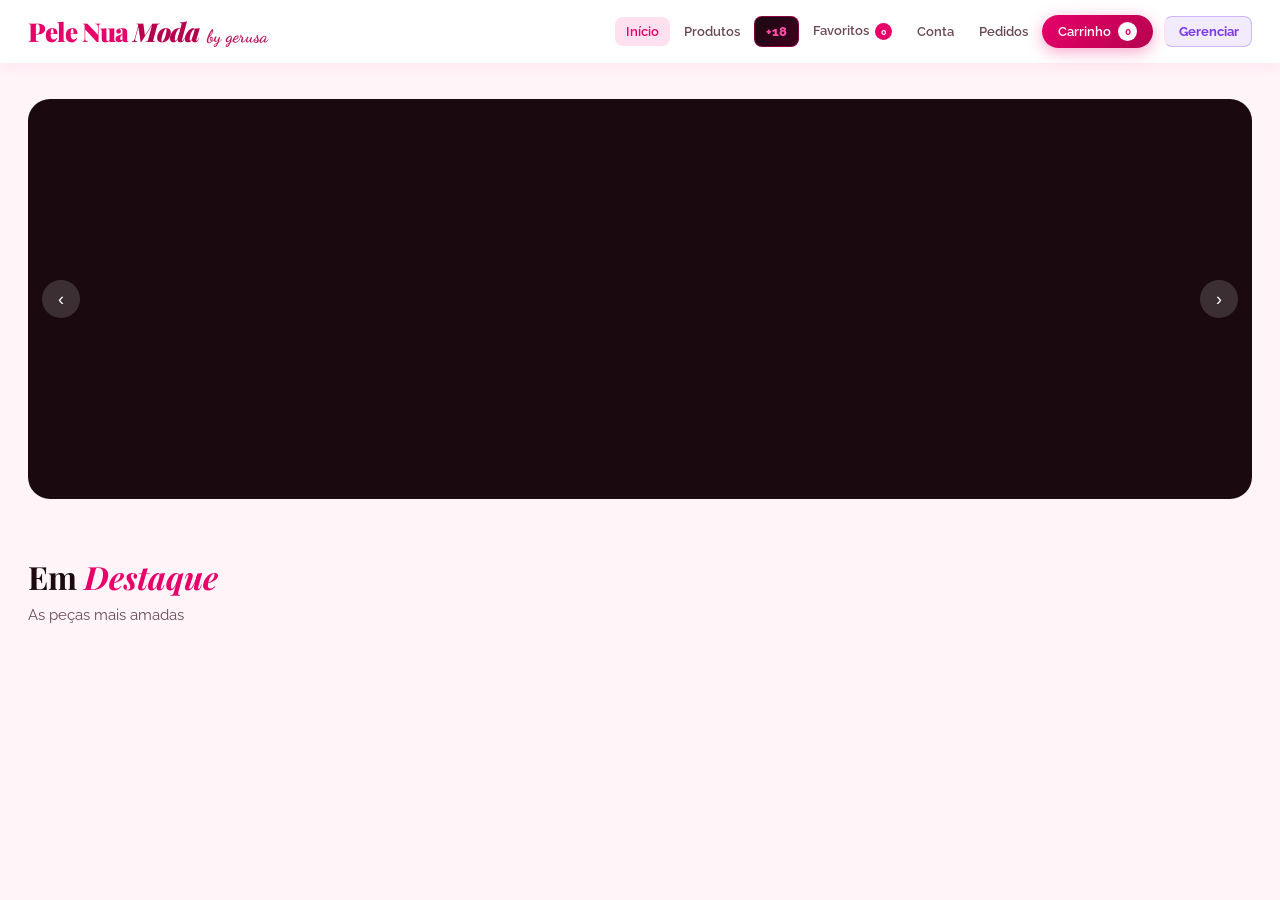
==== commit 14eee9f0: "Add files via upload" ====
--- a/index.html
+++ b/index.html
@@ -1,1551 +1,2449 @@
-<!DOCTYPE html>
-<html lang="pt-BR">
-<head>
-<meta charset="UTF-8">
-<meta name="viewport" content="width=device-width, initial-scale=1.0">
-<link rel="icon" type="image/svg+xml" href="data:image/svg+xml,<svg xmlns='http://www.w3.org/2000/svg' viewBox='0 0 100 100'><text y='.9em' font-size='90'>🌸</text></svg>">
-<title>Pele Nua Moda</title>
-<link href="https://fonts.googleapis.com/css2?family=Playfair+Display:ital,wght@0,400;0,700;0,900;1,400&family=Raleway:wght@300;400;500;600;700&family=Dancing+Script:wght@600;700&display=swap" rel="stylesheet">
-<script src="https://cdn.jsdelivr.net/npm/@supabase/supabase-js@2"></script>
-
-<style>
-:root{--pk:#e8006a;--pkl:#ff4da6;--pkd:#b5004e;--pkp:#ffe0ef;--pkb:#fff5f9;--bk:#1a0a10;--gr:#6b4857;--sh:0 4px 32px rgba(232,0,106,.15);}
-body.gm{--pk:#7c3aed;--pkl:#a855f7;--pkd:#5b21b6;--pkp:#ede9fe;--pkb:#f5f3ff;}
-body.gm header{background:#1e1b2e!important;}
-body.gm .logo{color:#a855f7;}body.gm .logo span{color:#7c3aed;}body.gm .by-gerusa{color:#c084fc;}
-body.gm .nb{color:rgba(255,255,255,.75);}body.gm .nb:hover,body.gm .nb.active{color:#a855f7;background:rgba(168,85,247,.15);}
-body.gm .gbar{display:flex;}body.gm .btn-ng{display:none;}
-body.gm .cedit{display:block;}body.gm .hstar{display:block;}
-*{margin:0;padding:0;box-sizing:border-box;}
-body{font-family:'Raleway',sans-serif;background:var(--pkb);color:var(--bk);min-height:100vh;}
-.page{display:none;}.page.active{display:block;}
-.gbar{display:none;background:linear-gradient(90deg,#1e1b2e,#3b0764);color:#c084fc;font-size:13px;font-weight:700;padding:10px 28px;align-items:center;justify-content:space-between;border-bottom:1px solid rgba(168,85,247,.3);}
-.gbbtns{display:flex;gap:8px;}
-.bga{background:rgba(168,85,247,.2);color:#c084fc;border:1px solid rgba(168,85,247,.4);padding:5px 14px;border-radius:50px;font-size:12px;font-weight:700;font-family:'Raleway',sans-serif;cursor:pointer;}
-.bgx{background:rgba(239,68,68,.15);color:#f87171;border:1px solid rgba(239,68,68,.3);padding:5px 14px;border-radius:50px;font-size:12px;font-weight:700;font-family:'Raleway',sans-serif;cursor:pointer;}
-.mo{position:fixed;inset:0;z-index:9999;background:rgba(10,5,16,.93);backdrop-filter:blur(10px);display:none;align-items:center;justify-content:center;padding:16px;}
-.mo.open{display:flex;}
-.mb{text-align:center;max-width:520px;width:100%;padding:44px 38px;border:1px solid rgba(232,0,106,.4);border-radius:24px;background:linear-gradient(135deg,#1a0a10,#3d0020);box-shadow:0 0 80px rgba(232,0,106,.3);animation:pop .3s ease;max-height:92vh;overflow-y:auto;}
-.mb.pur{border-color:rgba(168,85,247,.4);background:linear-gradient(135deg,#1e1b2e,#3b0764);}
-.mb.wht{background:#fff;border-color:rgba(232,0,106,.2);max-width:680px;}
-@keyframes pop{from{transform:scale(.85);opacity:0}to{transform:scale(1);opacity:1}}
-.mb h2{font-family:'Playfair Display',serif;font-size:22px;color:#fff;margin-bottom:10px;}
-.mb.wht h2{color:var(--bk);}
-.mb p{color:rgba(255,255,255,.65);font-size:14px;line-height:1.7;margin-bottom:22px;}
-.mb.wht p{color:var(--gr);}
-.mbtns{display:flex;gap:12px;justify-content:center;flex-wrap:wrap;}
-.byes{background:linear-gradient(135deg,var(--pk),var(--pkd));color:#fff;border:none;padding:12px 32px;border-radius:50px;font-size:14px;font-weight:700;font-family:'Raleway',sans-serif;cursor:pointer;transition:.2s;}
-.byes:hover{transform:translateY(-2px);}
-.bno{background:transparent;color:rgba(255,255,255,.5);border:1px solid rgba(255,255,255,.2);padding:12px 32px;border-radius:50px;font-size:14px;font-family:'Raleway',sans-serif;cursor:pointer;}
-.bno.dk{color:var(--gr);border-color:var(--pkp);}
-.bpur{background:linear-gradient(135deg,#7c3aed,#5b21b6)!important;}
-.bsv{background:linear-gradient(135deg,#7c3aed,#5b21b6);color:#fff;border:none;padding:10px 26px;border-radius:50px;font-size:14px;font-weight:700;font-family:'Raleway',sans-serif;cursor:pointer;}
-.mf{margin-bottom:14px;text-align:left;}
-.mf label{display:block;font-size:11px;font-weight:700;color:rgba(255,255,255,.6);margin-bottom:5px;text-transform:uppercase;letter-spacing:.5px;}
-.mf.wl label{color:var(--gr);}
-.mf input,.mf select,.mf textarea{width:100%;padding:11px 14px;border-radius:10px;border:1.5px solid rgba(168,85,247,.3);background:rgba(255,255,255,.07);color:#fff;font-family:'Raleway',sans-serif;font-size:14px;outline:none;}
-.mf.wl input,.mf.wl select,.mf.wl textarea{border-color:var(--pkp);background:var(--pkb);color:var(--bk);}
-.mf select option{background:#1e1b2e;color:#fff;}
-.mf2{display:grid;grid-template-columns:1fr 1fr;gap:12px;}
-.mo-confirm{position:fixed;inset:0;z-index:10000;background:rgba(10,5,16,.95);backdrop-filter:blur(10px);display:none;align-items:center;justify-content:center;padding:16px;}
-.mo-confirm.open{display:flex;}
-.confirm-box{background:linear-gradient(135deg,#1a0a10,#3d0020);border:1px solid rgba(232,0,106,.4);border-radius:22px;padding:38px 32px;text-align:center;max-width:360px;width:100%;}
-.confirm-box h3{font-family:'Playfair Display',serif;font-size:20px;color:#fff;margin-bottom:8px;}
-.confirm-box p{color:rgba(255,255,255,.55);font-size:14px;margin-bottom:24px;}
-header{background:#fff;box-shadow:0 2px 20px rgba(232,0,106,.08);position:sticky;top:0;z-index:200;transition:background .4s;}
-.hi{max-width:1280px;margin:auto;display:flex;align-items:center;justify-content:space-between;padding:14px 28px;}
-.logo-wrap{display:flex;align-items:baseline;gap:8px;text-decoration:none;}
-.logo{font-family:'Playfair Display',serif;font-size:26px;font-weight:900;color:var(--pk);letter-spacing:-1px;}
-.logo span{color:var(--pkd);font-style:italic;}
-.by-gerusa{font-family:'Dancing Script',cursive;font-size:18px;font-weight:700;color:var(--pkd);opacity:.9;}
-nav{display:flex;gap:3px;align-items:center;flex-wrap:wrap;}
-.nb{background:none;border:none;cursor:pointer;font-family:'Raleway',sans-serif;font-size:13px;font-weight:600;color:var(--gr);padding:7px 11px;border-radius:8px;transition:.2s;}
-.nb:hover,.nb.active{color:var(--pk);background:var(--pkp);}
-.ncart{background:linear-gradient(135deg,var(--pk),var(--pkd));color:#fff!important;border-radius:50px!important;padding:7px 16px!important;display:flex;align-items:center;gap:7px;box-shadow:0 4px 16px rgba(232,0,106,.35);}
-.cc{background:#fff;color:var(--pk);border-radius:50%;width:19px;height:19px;font-size:10px;font-weight:700;display:flex;align-items:center;justify-content:center;}
-.n18{background:linear-gradient(135deg,#1a0a10,#3d0020)!important;color:var(--pkl)!important;border:1px solid rgba(232,0,106,.5)!important;font-weight:800!important;}
-.btn-ng{background:rgba(124,58,237,.1);color:#7c3aed;border:1px solid rgba(124,58,237,.3);padding:7px 12px;border-radius:8px;font-size:13px;font-weight:700;font-family:'Raleway',sans-serif;cursor:pointer;}
-.fnb{background:var(--pk);color:#fff;border-radius:50%;width:17px;height:17px;font-size:9px;font-weight:700;display:inline-flex;align-items:center;justify-content:center;margin-left:3px;vertical-align:middle;}
-.ham{display:none;background:none;border:none;cursor:pointer;padding:6px;flex-direction:column;gap:5px;}
-.ham span{display:block;width:24px;height:2.5px;background:var(--pk);border-radius:2px;transition:.3s;}
-.ham.open span:nth-child(1){transform:rotate(45deg) translate(5px,5px);}
-.ham.open span:nth-child(2){opacity:0;}
-.ham.open span:nth-child(3){transform:rotate(-45deg) translate(5px,-5px);}
-.mob-nav{display:none;position:fixed;inset:0;background:rgba(10,5,16,.97);z-index:250;flex-direction:column;align-items:center;justify-content:center;gap:8px;padding:24px;overflow-y:auto;}
-.mob-nav.open{display:flex;}
-.mob-nav .mnnb{background:none;border:none;cursor:pointer;font-family:'Raleway',sans-serif;font-size:17px;font-weight:600;color:rgba(255,255,255,.8);padding:13px 28px;border-radius:12px;width:100%;max-width:290px;text-align:center;transition:.2s;}
-.mob-nav .mnnb:hover,.mob-nav .mnnb.active{background:rgba(232,0,106,.18);color:var(--pkl);}
-.mob-nav .mnnb.n18{background:rgba(26,10,16,.8)!important;border:1px solid rgba(232,0,106,.4)!important;color:var(--pkl)!important;}
-.mob-nav .mncart{background:linear-gradient(135deg,var(--pk),var(--pkd));color:#fff!important;border-radius:50px!important;padding:13px 28px!important;display:flex;align-items:center;justify-content:center;gap:8px;width:100%;max-width:290px;}
-.mob-nav .mnng{background:rgba(124,58,237,.15);color:#a855f7;border:1px solid rgba(124,58,237,.35);padding:13px 28px;border-radius:12px;font-size:16px;font-weight:700;font-family:'Raleway',sans-serif;cursor:pointer;width:100%;max-width:290px;text-align:center;}
-.mob-close{position:absolute;top:20px;right:20px;background:rgba(255,255,255,.1);border:none;color:#fff;width:38px;height:38px;border-radius:50%;font-size:20px;cursor:pointer;}
-.main{max-width:1280px;margin:auto;padding:36px 28px;}
-.slideshow{position:relative;border-radius:22px;overflow:hidden;margin-bottom:52px;min-height:400px;background:#1a0a10;}
-.slide{display:none;position:relative;min-height:400px;align-items:center;padding:70px 60px;background:linear-gradient(135deg,#3d0020,#1a0a10);}
-.slide.active{display:flex;}
-.slide-bg{position:absolute;inset:0;width:100%;height:100%;object-fit:cover;opacity:.35;}
-.slide-overlay{position:absolute;inset:0;background:linear-gradient(90deg,rgba(26,10,16,.85) 40%,rgba(26,10,16,.1));}
-.slide-content{position:relative;z-index:2;max-width:520px;}
-.slide-tag{display:inline-block;background:rgba(232,0,106,.2);color:var(--pkl);border:1px solid rgba(232,0,106,.4);padding:5px 16px;border-radius:50px;font-size:11px;font-weight:700;letter-spacing:2px;text-transform:uppercase;margin-bottom:16px;}
-.slide-content h1{font-family:'Playfair Display',serif;font-size:46px;color:#fff;line-height:1.1;margin-bottom:16px;font-style:italic;}
-.slide-content h1 em{color:var(--pkl);}
-.slide-content p{color:rgba(255,255,255,.7);font-size:15px;line-height:1.7;margin-bottom:26px;}
-.sdots{position:absolute;bottom:18px;left:50%;transform:translateX(-50%);display:flex;gap:7px;z-index:10;}
-.dot{width:8px;height:8px;border-radius:50%;background:rgba(255,255,255,.3);cursor:pointer;border:none;transition:.3s;}
-.dot.active{background:var(--pkl);width:20px;border-radius:4px;}
-.sarrows{position:absolute;top:50%;transform:translateY(-50%);width:100%;display:flex;justify-content:space-between;padding:0 14px;z-index:10;pointer-events:none;}
-.sarr{background:rgba(255,255,255,.15);border:none;color:#fff;width:38px;height:38px;border-radius:50%;font-size:18px;cursor:pointer;pointer-events:all;}
-.sebar{display:none;position:absolute;top:10px;right:10px;z-index:20;gap:8px;}
-body.gm .sebar{display:flex;}
-.sebn{background:rgba(124,58,237,.88);color:#fff;border:none;padding:6px 13px;border-radius:50px;font-size:11px;font-weight:700;cursor:pointer;font-family:'Raleway',sans-serif;}
-.st{font-family:'Playfair Display',serif;font-size:32px;color:var(--bk);margin-bottom:8px;}
-.st em{color:var(--pk);font-style:italic;}
-.ss{color:var(--gr);font-size:15px;margin-bottom:32px;}
-.cats{display:flex;gap:12px;flex-wrap:wrap;margin-bottom:36px;}
-.cp{background:#fff;border:2px solid var(--pkp);color:var(--gr);padding:9px 22px;border-radius:50px;font-size:14px;font-weight:600;cursor:pointer;transition:.2s;}
-.cp:hover,.cp.active{color:#fff;border-color:currentColor;}
-.cp[data-ci="0"]:hover,.cp[data-ci="0"].active{background:#b5004e;border-color:#b5004e;}
-.cp[data-ci="1"]:hover,.cp[data-ci="1"].active{background:#c2005a;border-color:#c2005a;}
-.cp[data-ci="2"]:hover,.cp[data-ci="2"].active{background:#d0006a;border-color:#d0006a;}
-.cp[data-ci="3"]:hover,.cp[data-ci="3"].active{background:#c2006b;border-color:#c2006b;}
-.cp[data-ci="4"]:hover,.cp[data-ci="4"].active{background:#9d007a;border-color:#9d007a;}
-.cp[data-ci="5"]:hover,.cp[data-ci="5"].active{background:#7c3aed;border-color:#7c3aed;}
-.cp[data-ci="6"]:hover,.cp[data-ci="6"].active{background:#6d28d9;border-color:#6d28d9;}
-.cp[data-ci="7"]:hover,.cp[data-ci="7"].active{background:#5b21b6;border-color:#5b21b6;}
-.cp[data-ci="8"]:hover,.cp[data-ci="8"].active{background:#4c1d95;border-color:#4c1d95;}
-.pgrid{display:grid;grid-template-columns:repeat(auto-fill,minmax(230px,1fr));gap:24px;margin-bottom:52px;}
-.pcard{background:#fff;border-radius:20px;overflow:hidden;box-shadow:0 4px 20px rgba(232,0,106,.08);transition:transform .3s,box-shadow .3s;position:relative;}
-.pcard:hover{transform:translateY(-5px);box-shadow:0 16px 40px rgba(232,0,106,.18);}
-.pimg{width:100%;aspect-ratio:3/4;background:linear-gradient(135deg,var(--pkp),#ffc8e3);display:flex;align-items:center;justify-content:center;font-size:60px;overflow:hidden;}
-.pimg img{width:100%;height:100%;object-fit:cover;}
-.pbadge{position:absolute;top:10px;left:10px;background:var(--pk);color:#fff;padding:3px 10px;border-radius:50px;font-size:10px;font-weight:700;}
-.esgt-badge{position:absolute;bottom:10px;left:10px;background:rgba(0,0,0,.7);color:#fff;padding:3px 10px;border-radius:50px;font-size:10px;font-weight:700;}
-.pwish{position:absolute;top:10px;right:10px;background:#fff;width:34px;height:34px;border-radius:50%;display:flex;align-items:center;justify-content:center;font-size:17px;cursor:pointer;box-shadow:0 2px 10px rgba(0,0,0,.1);transition:.25s;border:none;}
-.pwish.liked{color:var(--pk);background:var(--pkp);}
-.cedit{display:none;position:absolute;bottom:10px;right:10px;background:rgba(124,58,237,.9);color:#fff;border:none;padding:5px 12px;border-radius:50px;font-size:11px;font-weight:700;font-family:'Raleway',sans-serif;cursor:pointer;z-index:5;}
-.hstar{display:none;position:absolute;bottom:10px;left:10px;background:rgba(255,215,0,.88);color:#1a0a10;border:none;padding:4px 11px;border-radius:50px;font-size:10px;font-weight:700;cursor:pointer;font-family:'Raleway',sans-serif;z-index:6;}
-.pi{padding:18px;}
-.pi h3{font-size:14px;font-weight:700;margin-bottom:3px;}
-.pi .cl{font-size:11px;color:var(--gr);margin-bottom:9px;}
-.psz{display:flex;gap:5px;flex-wrap:wrap;margin-bottom:12px;}
-.sz{background:var(--pkp);color:var(--pkd);padding:3px 9px;border-radius:4px;font-size:10px;font-weight:600;}
-.sz.esg{background:#f0f0f0;color:#aaa;text-decoration:line-through;}
-.pfoot{display:flex;align-items:center;justify-content:space-between;}
-.pp{font-family:'Playfair Display',serif;font-size:20px;font-weight:700;color:var(--pk);}
-.badd{background:linear-gradient(135deg,var(--pk),var(--pkd));color:#fff;border:none;padding:7px 16px;border-radius:50px;font-size:12px;font-weight:700;font-family:'Raleway',sans-serif;cursor:pointer;}
-.cwrap{max-width:800px;margin:auto;}
-.empty{text-align:center;padding:64px 20px;}
-.empty .eico{font-size:64px;margin-bottom:16px;}
-.empty h2{font-family:'Playfair Display',serif;font-size:26px;margin-bottom:8px;}
-.empty p{color:var(--gr);}
-.citem{background:#fff;border-radius:16px;padding:18px;display:flex;align-items:center;gap:18px;margin-bottom:14px;box-shadow:0 2px 12px rgba(232,0,106,.08);}
-.ciimg{width:72px;height:72px;border-radius:11px;overflow:hidden;background:linear-gradient(135deg,var(--pkp),#ffc8e3);display:flex;align-items:center;justify-content:center;font-size:30px;flex-shrink:0;}
-.ciimg img{width:100%;height:100%;object-fit:cover;}
-.ciinfo{flex:1;}.ciinfo h3{font-size:15px;font-weight:700;margin-bottom:3px;}.ciinfo p{font-size:12px;color:var(--gr);}
-.cip{font-family:'Playfair Display',serif;font-size:18px;font-weight:700;color:var(--pk);}
-.crm{background:var(--pkp);color:var(--pk);border:none;width:32px;height:32px;border-radius:50%;cursor:pointer;font-size:15px;}
-.ctot{background:#fff;border-radius:16px;padding:22px 28px;display:flex;justify-content:space-between;align-items:center;box-shadow:var(--sh);margin-top:8px;}
-.ctot .tl{font-size:17px;font-weight:600;color:var(--gr);}
-.ctot .tv{font-family:'Playfair Display',serif;font-size:30px;font-weight:900;color:var(--pk);}
-.bchk{width:100%;background:linear-gradient(135deg,var(--pk),var(--pkd));color:#fff;border:none;padding:15px;border-radius:50px;font-size:15px;font-weight:700;font-family:'Raleway',sans-serif;cursor:pointer;margin-top:18px;}
-.fp{max-width:500px;margin:auto;}
-.fc{background:#fff;border-radius:22px;padding:42px 36px;box-shadow:var(--sh);}
-.fc h2{font-family:'Playfair Display',serif;font-size:27px;margin-bottom:6px;}
-.fc .fs{color:var(--gr);font-size:13px;margin-bottom:26px;}
-.fd{margin-bottom:16px;}
-.fd label{display:block;font-size:12px;font-weight:700;color:var(--gr);margin-bottom:6px;text-transform:uppercase;}
-.fd input,.fd select,.fd textarea{width:100%;padding:12px 14px;border-radius:11px;border:2px solid var(--pkp);font-family:'Raleway',sans-serif;font-size:14px;color:var(--bk);background:var(--pkb);outline:none;}
-.fd input:focus{border-color:var(--pk);background:#fff;}
-.fd2{display:grid;grid-template-columns:1fr 1fr;gap:14px;}
-.bf{width:100%;background:linear-gradient(135deg,var(--pk),var(--pkd));color:#fff;border:none;padding:14px;border-radius:50px;font-size:14px;font-weight:700;font-family:'Raleway',sans-serif;cursor:pointer;margin-top:6px;}
-.fl{text-align:center;margin-top:16px;font-size:13px;color:var(--gr);}
-.fl a{color:var(--pk);font-weight:700;cursor:pointer;}
-.acwrap{max-width:700px;margin:auto;}
-.accard{background:#fff;border-radius:22px;padding:32px;box-shadow:var(--sh);margin-bottom:22px;}
-.accard h3{font-family:'Playfair Display',serif;font-size:20px;margin-bottom:18px;}
-.avwrap{display:flex;align-items:center;gap:18px;margin-bottom:20px;}
-.av{width:84px;height:84px;border-radius:50%;border:3px solid var(--pkp);background:linear-gradient(135deg,var(--pkp),#ffc8e3);display:flex;align-items:center;justify-content:center;font-size:34px;overflow:hidden;flex-shrink:0;}
-.av img{width:100%;height:100%;object-fit:cover;}
-.avinfo h4{font-size:17px;font-weight:700;}
-.avinfo p{font-size:12px;color:var(--gr);margin-top:3px;}
-.bloc{background:transparent;border:2px solid var(--pk);color:var(--pk);padding:10px 26px;border-radius:50px;font-size:13px;font-weight:700;font-family:'Raleway',sans-serif;cursor:pointer;margin-top:18px;}
-.fcard{background:linear-gradient(135deg,#1a0a10,#3d0020,#1a0a10);border-radius:18px;padding:26px;position:relative;overflow:hidden;margin-bottom:18px;}
-.fcard-bg{position:absolute;inset:0;object-fit:cover;width:100%;height:100%;opacity:.2;}
-.fcard-ov{position:absolute;inset:0;background:linear-gradient(135deg,rgba(26,10,16,.82),rgba(61,0,32,.6));}
-.fcard-c{position:relative;z-index:2;}
-.fcard-hdr{display:flex;justify-content:space-between;align-items:flex-start;margin-bottom:18px;}
-.fcard-logo{font-family:'Dancing Script',cursive;font-size:20px;color:var(--pkl);font-weight:700;}
-.fcard-nick{font-family:'Playfair Display',serif;font-size:22px;color:#fff;font-style:italic;margin-bottom:3px;}
-.fcard-name{font-size:11px;color:rgba(255,255,255,.55);}
-.fcard-pts .pnum{font-family:'Playfair Display',serif;font-size:38px;font-weight:900;color:var(--pkl);line-height:1;}
-.fcard-pts .plbl{font-size:10px;color:rgba(255,255,255,.45);text-transform:uppercase;letter-spacing:1px;}
-.fbar{background:rgba(255,255,255,.1);border-radius:50px;height:7px;margin-bottom:6px;overflow:hidden;}
-.fbar-fill{background:linear-gradient(90deg,var(--pkl),var(--pk));height:100%;border-radius:50px;transition:width .6s;}
-.fbarlbl{font-size:10px;color:rgba(255,255,255,.45);display:flex;justify-content:space-between;}
-.btn-daily{background:linear-gradient(135deg,var(--pk),var(--pkd));color:#fff;border:none;padding:11px 26px;border-radius:50px;font-size:13px;font-weight:700;font-family:'Raleway',sans-serif;cursor:pointer;margin-top:14px;}
-.btn-daily:disabled{opacity:.5;cursor:not-allowed;}
-.countdown{display:none;margin-top:11px;background:rgba(255,255,255,.08);border-radius:11px;padding:9px 14px;text-align:center;}
-.cdnums{display:flex;gap:8px;justify-content:center;align-items:center;}
-.cdunit .n{font-family:'Playfair Display',serif;font-size:26px;font-weight:900;color:var(--pkl);line-height:1;}
-.cdunit .l{font-size:9px;color:rgba(255,255,255,.35);text-transform:uppercase;}
-.cdsep{font-size:22px;color:rgba(255,255,255,.25);font-weight:300;margin-bottom:8px;}
-.rgrid{display:grid;grid-template-columns:repeat(auto-fill,minmax(155px,1fr));gap:14px;margin-top:14px;}
-.rcard{background:#fff;border-radius:13px;padding:16px;text-align:center;box-shadow:0 2px 12px rgba(232,0,106,.08);border:2px solid var(--pkp);transition:.2s;}
-.rcard:hover{border-color:var(--pk);transform:translateY(-3px);}
-.rcard .rico{font-size:30px;margin-bottom:6px;}
-.rcard h4{font-size:12px;font-weight:700;margin-bottom:3px;}
-.rcard .rcost{font-family:'Playfair Display',serif;font-size:15px;font-weight:700;color:var(--pk);margin-bottom:9px;}
-.rcard button{background:linear-gradient(135deg,var(--pk),var(--pkd));color:#fff;border:none;padding:6px 14px;border-radius:50px;font-size:11px;font-weight:700;font-family:'Raleway',sans-serif;cursor:pointer;width:100%;}
-.rcard button:disabled{opacity:.4;cursor:not-allowed;}
-.mhdr{display:flex;align-items:center;justify-content:space-between;margin-bottom:32px;padding-bottom:20px;border-bottom:2px solid var(--pkp);}
-.mhdr h2{font-family:'Playfair Display',serif;font-size:27px;}
-.mgrid{display:grid;grid-template-columns:1fr 1fr;gap:26px;}
-.mcard{background:#fff;border-radius:17px;padding:28px;box-shadow:var(--sh);}
-.mcard h3{font-family:'Playfair Display',serif;font-size:19px;margin-bottom:18px;}
-.mcard.full{grid-column:1/-1;}
-.uparea{border:2px dashed var(--pkp);border-radius:11px;padding:24px;text-align:center;cursor:pointer;transition:.2s;margin-bottom:16px;background:var(--pkb);}
-.uparea:hover{border-color:var(--pk);}
-.uparea .uico{font-size:30px;margin-bottom:5px;}
-.uparea p{font-size:13px;color:var(--gr);}
-.uparea input{display:none;}
-.uprev{width:100%;border-radius:11px;max-height:170px;object-fit:cover;display:none;margin-bottom:13px;}
-.cbrow{display:flex;gap:13px;margin-bottom:13px;flex-wrap:wrap;}
-.cblbl{display:flex;align-items:center;gap:6px;font-size:13px;font-weight:600;color:var(--gr);cursor:pointer;}
-.cblbl input{accent-color:var(--pk);width:14px;height:14px;}
-.atbl{width:100%;border-collapse:collapse;}
-.atbl th{text-align:left;font-size:11px;font-weight:700;color:var(--gr);text-transform:uppercase;letter-spacing:1px;border-bottom:2px solid var(--pkp);padding:0 10px 10px;}
-.atbl td{padding:11px 10px;font-size:13px;border-bottom:1px solid var(--pkp);vertical-align:middle;}
-.atbl tr:last-child td{border-bottom:none;}
-.adel{background:none;border:none;color:var(--pk);cursor:pointer;font-size:16px;}
-.bedit{background:rgba(124,58,237,.12);color:#7c3aed;border:1px solid rgba(124,58,237,.3);padding:4px 11px;border-radius:50px;font-size:11px;font-weight:700;cursor:pointer;font-family:'Raleway',sans-serif;}
-.tabrow{display:flex;gap:3px;margin-bottom:26px;border-bottom:2px solid var(--pkp);flex-wrap:wrap;}
-.tab{background:none;border:none;cursor:pointer;font-family:'Raleway',sans-serif;font-size:13px;font-weight:600;color:var(--gr);padding:9px 16px;border-radius:8px 8px 0 0;transition:.2s;position:relative;bottom:-2px;}
-.tab.active{color:var(--pk);border-bottom:2px solid var(--pk);background:var(--pkp);}
-.tabcnt{display:none;}.tabcnt.active{display:block;}
-.srow{display:grid;grid-template-columns:repeat(4,1fr);gap:14px;margin-bottom:22px;}
-.scard{background:#fff;border-radius:13px;padding:18px;box-shadow:0 2px 12px rgba(232,0,106,.08);text-align:center;}
-.scard .snum{font-family:'Playfair Display',serif;font-size:30px;font-weight:900;color:var(--pk);}
-.scard .slbl{font-size:11px;color:var(--gr);text-transform:uppercase;letter-spacing:.5px;margin-top:3px;}
-.slist{display:flex;flex-direction:column;gap:11px;}
-.sitem{background:var(--pkb);border-radius:11px;padding:13px 16px;display:flex;align-items:center;gap:13px;border:1px solid var(--pkp);}
-.sitem img{width:58px;height:40px;border-radius:7px;object-fit:cover;flex-shrink:0;}
-.sitem-info{flex:1;}.sitem-info h4{font-size:13px;font-weight:700;}.sitem-info p{font-size:11px;color:var(--gr);}
-.sitem-btns{display:flex;gap:7px;}
-.wa-btn{display:inline-flex;align-items:center;gap:10px;background:#25D366;color:#fff;padding:13px 30px;border-radius:50px;font-size:14px;font-weight:700;text-decoration:none;}
-.prose{max-width:740px;margin:auto;background:#fff;border-radius:22px;padding:40px 44px;box-shadow:var(--sh);}
-.prose h2{font-family:'Playfair Display',serif;font-size:27px;margin-bottom:5px;}
-.prose h3{font-size:15px;font-weight:700;color:var(--pk);margin:22px 0 7px;}
-.prose p{font-size:14px;line-height:1.8;color:#444;margin-bottom:10px;}
-.prod-modal-img{width:100%;aspect-ratio:1/1;object-fit:cover;border-radius:14px;background:linear-gradient(135deg,var(--pkp),#ffc8e3);display:flex;align-items:center;justify-content:center;font-size:80px;overflow:hidden;}
-.prod-modal-img img{width:100%;height:100%;object-fit:cover;}
-.prod-thumbs{display:flex;gap:8px;margin-top:10px;flex-wrap:wrap;}
-.prod-thumb{width:60px;height:60px;border-radius:8px;object-fit:cover;cursor:pointer;border:2px solid transparent;transition:.2s;background:var(--pkp);}
-.prod-thumb.active{border-color:var(--pk);}
-.prod-thumb img{width:100%;height:100%;object-fit:cover;border-radius:6px;}
-.gallery-up{display:flex;flex-wrap:wrap;gap:8px;margin-top:8px;}
-.gup-item{position:relative;width:72px;height:72px;border-radius:8px;overflow:hidden;background:var(--pkp);}
-.gup-item img{width:100%;height:100%;object-fit:cover;}
-.gup-del{position:absolute;top:2px;right:2px;background:rgba(232,0,106,.9);color:#fff;border:none;width:18px;height:18px;border-radius:50%;font-size:10px;cursor:pointer;display:flex;align-items:center;justify-content:center;line-height:1;}
-.gup-add{width:72px;height:72px;border-radius:8px;border:2px dashed var(--pkp);background:var(--pkb);display:flex;flex-direction:column;align-items:center;justify-content:center;cursor:pointer;font-size:22px;color:var(--gr);transition:.2s;}
-.gup-add:hover{border-color:var(--pk);color:var(--pk);}
-#toast{position:fixed;bottom:26px;right:26px;z-index:99999;background:linear-gradient(135deg,var(--pk),var(--pkd));color:#fff;padding:12px 24px;border-radius:50px;font-size:14px;font-weight:700;box-shadow:0 8px 28px rgba(232,0,106,.5);transform:translateY(80px);opacity:0;transition:.35s;pointer-events:none;max-width:320px;text-align:center;}
-#toast.show{transform:translateY(0);opacity:1;}
-footer{background:#1a0a10;color:rgba(255,255,255,.5);text-align:center;padding:34px 28px;margin-top:70px;font-size:13px;line-height:2.2;}
-footer .flogo{font-family:'Playfair Display',serif;font-size:23px;color:var(--pk);font-weight:900;display:block;margin-bottom:9px;}
-footer a{color:var(--pkl);text-decoration:none;cursor:pointer;}
-.hidden{display:none!important;}
-@media(max-width:620px){
-  #mo-prod .mb>div{grid-template-columns:1fr!important;}
-}
-@media(max-width:860px){
-  nav{display:none!important;}.ham{display:flex;}
-  .hi{padding:12px 16px;}.logo{font-size:20px;}.by-gerusa{font-size:14px;}
-  .main{padding:18px 14px;}.slide{padding:36px 20px;min-height:300px;}
-  .slide-content h1{font-size:26px;}.pgrid{grid-template-columns:repeat(auto-fill,minmax(155px,1fr));gap:14px;}
-  .mgrid{grid-template-columns:1fr;}.mcard.full{grid-column:1;}
-  .srow{grid-template-columns:1fr 1fr;}.fd2{grid-template-columns:1fr;}
-  .prose{padding:22px 16px;}.mf2{grid-template-columns:1fr;}
-  .mhdr{flex-direction:column;align-items:flex-start;gap:12px;}
-  .tabrow{overflow-x:auto;}.tab{white-space:nowrap;}
-  .atbl{display:block;overflow-x:auto;}
-}
-</style>
-</head>
-<body>
-
-<div class="gbar">
-  <span>🟣 Modo Gerente</span>
-  <div class="gbbtns">
-    <button class="bga" onclick="showPage('manager')">⚙️ Painel</button>
-    <button class="bgx" onclick="logoutManager()">✕ Sair</button>
-  </div>
-</div>
-
-<!-- CONFIRM -->
-<div class="mo-confirm" id="mo-confirm">
-  <div class="confirm-box">
-    <h3 id="confirm-title">Confirmar</h3>
-    <p id="confirm-msg">Tem certeza?</p>
-    <div style="display:flex;gap:12px;justify-content:center">
-      <button class="byes" id="confirm-ok" style="padding:11px 28px">Confirmar</button>
-      <button style="background:transparent;color:rgba(255,255,255,.5);border:1px solid rgba(255,255,255,.2);padding:11px 28px;border-radius:50px;font-size:14px;font-family:Raleway,sans-serif;cursor:pointer" onclick="closeConfirm()">Cancelar</button>
-    </div>
-  </div>
-</div>
-
-<!-- MOBILE NAV -->
-<div class="mob-nav" id="mob-nav">
-  <button class="mob-close" onclick="closeMobNav()">✕</button>
-  <button class="mnnb" id="mnav-home" onclick="showPage('home');closeMobNav()">Início</button>
-  <button class="mnnb" id="mnav-products" onclick="showPage('products');closeMobNav()">Produtos</button>
-  <button class="mnnb n18" onclick="tryAdult();closeMobNav()">🔞 +18</button>
-  <button class="mnnb" id="mnav-favorites" onclick="showPage('favorites');closeMobNav()">♡ Favoritos</button>
-  <button class="mnnb" id="mnav-register" onclick="showPage('register');closeMobNav()">Conta</button>
-  <button class="mnnb" id="mnav-pedidos" onclick="showPage('pedidos');closeMobNav()">📦 Pedidos</button>
-  <button class="mnng" onclick="openGModal();closeMobNav()">🟣 Gerente</button>
-  <button class="mnnb mncart" onclick="showPage('cart');closeMobNav()">🛒 Carrinho <span class="cc" id="cart-c2">0</span></button>
-</div>
-
-<!-- MODALS -->
-<div class="mo" id="mo-prod">
-  <div class="mb wht" style="max-width:620px;padding:0;overflow:hidden;border-radius:22px">
-    <div style="display:grid;grid-template-columns:1fr 1fr;min-height:400px">
-      <div style="background:linear-gradient(135deg,var(--pkp),#ffc8e3);padding:24px;display:flex;flex-direction:column;gap:10px">
-        <div class="prod-modal-img" id="pm-main-img"></div>
-        <div class="prod-thumbs" id="pm-thumbs"></div>
-      </div>
-      <div style="padding:28px;overflow-y:auto;max-height:80vh">
-        <span id="pm-badge" style="background:var(--pk);color:#fff;padding:3px 12px;border-radius:50px;font-size:10px;font-weight:700;display:inline-block;margin-bottom:10px"></span>
-        <h2 id="pm-name" style="font-family:'Playfair Display',serif;font-size:22px;color:var(--bk);margin-bottom:6px"></h2>
-        <div id="pm-target" style="font-size:12px;color:var(--gr);margin-bottom:14px"></div>
-        <div style="font-family:'Playfair Display',serif;font-size:28px;font-weight:900;color:var(--pk);margin-bottom:16px" id="pm-price"></div>
-        <p id="pm-desc" style="font-size:13px;color:var(--gr);line-height:1.7;margin-bottom:18px"></p>
-        <div style="margin-bottom:18px">
-          <div style="font-size:11px;font-weight:700;color:var(--gr);text-transform:uppercase;letter-spacing:.5px;margin-bottom:8px">Tamanhos disponíveis</div>
-          <div id="pm-sizes" style="display:flex;gap:6px;flex-wrap:wrap"></div>
-        </div>
-        <button id="pm-add-btn" class="bf" style="margin-top:0">+ Adicionar ao Carrinho</button>
-        <div id="pm-reviews" style="margin-top:16px;border-top:1px solid var(--pkp);padding-top:14px"></div>
-        <button class="bloc" style="width:100%;margin-top:10px;padding:10px" onclick="closeM('mo-prod')">Fechar</button>
-      </div>
-    </div>
-  </div>
-</div>
-
-<div class="mo" id="mo-resgatar">
-  <div class="mb" style="max-width:440px;text-align:left;padding:36px">
-    <h2 style="margin-bottom:6px">🎁 Resgatar Brinde</h2>
-    <p id="rsg-desc" style="margin-bottom:20px"></p>
-    <div style="background:rgba(255,255,255,.07);border-radius:12px;padding:16px;margin-bottom:20px">
-      <p style="font-size:12px;color:rgba(255,255,255,.5);margin-bottom:10px;text-transform:uppercase;letter-spacing:.5px;font-weight:700">Aplicar em qual pedido?</p>
-      <p style="font-size:13px;color:rgba(255,255,255,.7);line-height:1.6">O brinde será informado automaticamente na mensagem do WhatsApp quando você finalizar sua próxima compra. 🛍️</p>
-    </div>
-    <div class="mbtns">
-      <button class="byes" onclick="confirmResgatar()">✅ Confirmar Resgate</button>
-      <button class="bno" onclick="closeM('mo-resgatar')">Cancelar</button>
-    </div>
-  </div>
-</div>
-
-<div class="mo" id="mo-checkout">
-  <div class="mb" style="max-width:480px;text-align:center">
-    <div style="font-size:48px;margin-bottom:10px">🛍️</div>
-    <h2>Pedido Recebido!</h2>
-    <p id="mo-checkout-code" style="font-size:22px;font-weight:900;color:var(--pkl);font-family:'Playfair Display',serif;margin-bottom:6px"></p>
-    <p style="margin-bottom:20px">Pedido registrado! Combine o pagamento com a Gerusa e <strong style="color:#fff">envie o comprovante pelo WhatsApp</strong> para confirmar.</p>
-    <div style="background:rgba(255,255,255,.07);border-radius:14px;padding:18px;margin-bottom:22px;text-align:left">
-      <p style="color:rgba(255,255,255,.5);font-size:11px;font-weight:700;text-transform:uppercase;letter-spacing:1px;margin-bottom:10px">Formas de Pagamento</p>
-      <div style="display:flex;gap:12px;flex-wrap:wrap">
-        <span style="background:rgba(232,0,106,.2);color:var(--pkl);border:1px solid rgba(232,0,106,.4);padding:6px 16px;border-radius:50px;font-size:13px;font-weight:700">💳 Cartão</span>
-        <span style="background:rgba(232,0,106,.2);color:var(--pkl);border:1px solid rgba(232,0,106,.4);padding:6px 16px;border-radius:50px;font-size:13px;font-weight:700">🔑 Pix</span>
-      </div>
-      <p style="color:rgba(255,255,255,.55);font-size:13px;margin-top:12px;line-height:1.6">Tratar diretamente com a <strong style="color:#fff">Gerusa</strong> para confirmar pedido e pagamento.</p>
-    </div>
-    <a href="https://wa.me/5551982159719?text=Olá%20Gerusa!%20Acabei%20de%20fazer%20um%20pedido%20na%20Pele%20Nua%20Moda%20e%20gostaria%20de%20confirmar%20o%20pagamento." target="_blank" style="display:inline-flex;align-items:center;gap:10px;background:#25D366;color:#fff;padding:13px 28px;border-radius:50px;font-size:14px;font-weight:700;text-decoration:none;margin-bottom:12px;width:100%;justify-content:center">
-      <svg width="20" height="20" viewBox="0 0 24 24" fill="currentColor"><path d="M17.472 14.382c-.297-.149-1.758-.867-2.03-.967-.273-.099-.471-.148-.67.15-.197.297-.767.966-.94 1.164-.173.199-.347.223-.644.075-.297-.15-1.255-.463-2.39-1.475-.883-.788-1.48-1.761-1.653-2.059-.173-.297-.018-.458.13-.606.134-.133.298-.347.446-.52.149-.174.198-.298.298-.497.099-.198.05-.371-.025-.52-.075-.149-.669-1.612-.916-2.207-.242-.579-.487-.5-.669-.51-.173-.008-.371-.01-.57-.01-.198 0-.52.074-.792.372-.272.297-1.04 1.016-1.04 2.479 0 1.462 1.065 2.875 1.213 3.074.149.198 2.096 3.2 5.077 4.487.709.306 1.262.489 1.694.625.712.227 1.36.195 1.871.118.571-.085 1.758-.719 2.006-1.413.248-.694.248-1.289.173-1.413-.074-.124-.272-.198-.57-.347m-5.421 7.403h-.004a9.87 9.87 0 01-5.031-1.378l-.361-.214-3.741.982.998-3.648-.235-.374a9.86 9.86 0 01-1.51-5.26c.001-5.45 4.436-9.884 9.888-9.884 2.64 0 5.122 1.03 6.988 2.898a9.825 9.825 0 012.893 6.994c-.003 5.45-4.437 9.884-9.885 9.884m8.413-18.297A11.815 11.815 0 0012.05 0C5.495 0 .16 5.335.157 11.892c0 2.096.547 4.142 1.588 5.945L.057 24l6.305-1.654a11.882 11.882 0 005.683 1.448h.005c6.554 0 11.89-5.335 11.893-11.893a11.821 11.821 0 00-3.48-8.413z"/></svg>
-      Falar com Gerusa no WhatsApp
-    </a>
-    <button class="byes" onclick="closeM('mo-checkout');showPage('pedidos')" style="width:100%;margin-bottom:8px">📦 Ver Meus Pedidos</button>
-    <button class="bno" onclick="closeM('mo-checkout')" style="width:100%">Fechar</button>
-  </div>
-</div>
-
-<div class="mo" id="mo-age">
-  <div class="mb">
-    <div style="font-size:60px;font-weight:900;color:var(--pk);font-family:'Playfair Display',serif;line-height:1;margin-bottom:10px">+18</div>
-    <h2>Conteúdo Adulto</h2><p>Confirme que você tem 18 anos ou mais.</p>
-    <div class="mbtns"><button class="byes" onclick="confirmAge()">Tenho 18+ anos</button><button class="bno" onclick="closeM('mo-age')">Voltar</button></div>
-  </div>
-</div>
-
-<div class="mo" id="mo-glogin">
-  <div class="mb pur">
-    <h2>🟣 Modo Gerente</h2><p>Entre com suas credenciais.</p>
-    <div class="mf"><label>Usuário</label><input type="text" id="mg-u" placeholder="Usuário"></div>
-    <div class="mf"><label>Senha</label><input type="password" id="mg-p" placeholder="Senha"></div>
-    <div class="mbtns" style="margin-top:14px">
-      <button class="byes bpur" onclick="loginManager()">Entrar</button>
-      <button class="bno" onclick="closeM('mo-glogin')">Cancelar</button>
-    </div>
-  </div>
-</div>
-
-<div class="mo" id="mo-edit">
-  <div class="mb pur" style="text-align:left;max-width:580px;padding:36px;max-height:90vh;overflow-y:auto">
-    <h2 style="color:#fff;margin-bottom:18px">✏️ Editar Produto</h2>
-    <div class="mf"><label>Fotos</label>
-      <div class="gallery-up" id="ep-gallery" style="margin-bottom:4px"></div>
-      <input type="file" id="ep-f" accept="image/*" multiple style="display:none" onchange="addEpImgs(event)">
-      <p style="font-size:11px;color:rgba(255,255,255,.35)">Primeira foto = capa. Máx. 6 fotos.</p>
-    </div>
-    <div class="mf2">
-      <div class="mf"><label>Nome</label><input type="text" id="ep-name"></div>
-      <div class="mf"><label>Preço (R$)</label><input type="number" id="ep-price" step="0.01"></div>
-    </div>
-    <div class="mf2">
-      <div class="mf"><label>Categorias (pode escolher várias)</label>
-        <div id="ep-cats-wrap" style="display:flex;flex-wrap:wrap;gap:6px;padding:8px;background:rgba(255,255,255,.05);border-radius:10px;border:1.5px solid rgba(168,85,247,.3);min-height:44px"></div>
-      </div>
-      <div class="mf"><label>Tamanhos (vírgula)</label><input type="text" id="ep-sizes"></div>
-    </div>
-    <div class="mf"><label>Esgotados (vírgula)</label><input type="text" id="ep-esg"></div>
-    <div class="mf"><label>Descrição</label><textarea id="ep-desc" rows="2"></textarea></div>
-    <input type="hidden" id="ep-id"><input type="hidden" id="ep-pool">
-    <div class="mbtns" style="margin-top:16px;justify-content:flex-end">
-      <button class="bsv" onclick="saveEdit()">💾 Salvar</button>
-      <button class="bno" style="padding:10px 20px" onclick="closeM('mo-edit')">Cancelar</button>
-    </div>
-  </div>
-</div>
-
-<div class="mo" id="mo-slide">
-  <div class="mb pur" style="text-align:left;max-width:540px;padding:36px">
-    <h2 style="color:#fff;margin-bottom:18px" id="sl-title-hdr">Novo Slide</h2>
-    <div class="mf"><label>Título (*palavra* = rosa)</label><input type="text" id="sl-tit"></div>
-    <div class="mf"><label>Tag</label><input type="text" id="sl-tag"></div>
-    <div class="mf"><label>Descrição</label><textarea id="sl-desc" rows="2"></textarea></div>
-    <div class="mf"><label>Botão</label><input type="text" id="sl-btn"></div>
-    <div class="mf"><label>Categoria ao clicar</label>
-      <select id="sl-cat" style="width:100%;padding:11px 14px;border-radius:10px;border:1.5px solid rgba(168,85,247,.3);background:rgba(255,255,255,.07);color:#fff;font-family:Raleway,sans-serif;font-size:14px;outline:none">
-        <option value="">Ir para Produtos (padrão)</option>
-      </select>
-    </div>
-    <div class="mf"><label>Imagem</label>
-      <div style="display:flex;gap:8px">
-        <input type="text" id="sl-img" placeholder="URL ou upload" style="flex:1">
-        <label style="background:rgba(168,85,247,.2);color:#c084fc;border:1px solid rgba(168,85,247,.4);padding:10px 13px;border-radius:10px;cursor:pointer;font-size:12px;font-weight:700;white-space:nowrap">
-          📸<input type="file" accept="image/*" style="display:none" onchange="slImgUp(event)">
-        </label>
-      </div>
-    </div>
-    <div class="mbtns" style="margin-top:16px;justify-content:flex-end">
-      <button class="bsv" onclick="saveSlide()">💾 Salvar</button>
-      <button class="bno" style="padding:10px 20px" onclick="closeM('mo-slide')">Cancelar</button>
-    </div>
-  </div>
-</div>
-
-<div class="mo" id="mo-avatar">
-  <div class="mb pur" style="text-align:center;max-width:400px">
-    <h2 style="color:#fff;margin-bottom:18px">🖼️ Foto de Perfil</h2>
-    <div id="av-prev" style="width:96px;height:96px;border-radius:50%;margin:0 auto 14px;overflow:hidden;background:var(--pkp);display:flex;align-items:center;justify-content:center;font-size:40px"></div>
-    <label style="background:rgba(168,85,247,.2);color:#c084fc;border:1px solid rgba(168,85,247,.4);padding:10px 22px;border-radius:50px;cursor:pointer;font-size:13px;font-weight:700;display:inline-block;margin-bottom:18px">
-      📸 Escolher foto<input type="file" accept="image/*" style="display:none" onchange="handleAvUp(event)">
-    </label>
-    <div class="mbtns"><button class="bsv" onclick="saveAvatar()">Salvar</button><button class="bno" onclick="closeM('mo-avatar')">Cancelar</button></div>
-  </div>
-</div>
-
-<div class="mo" id="mo-name">
-  <div class="mb pur" style="text-align:left;max-width:440px;padding:36px">
-    <h2 style="color:#fff;margin-bottom:18px">✏️ Trocar Nome</h2>
-    <div class="mf"><label>Nome</label><input type="text" id="nm-nome" placeholder="Seu nome"></div>
-    <div class="mf"><label>Sobrenome</label><input type="text" id="nm-sob" placeholder="Sobrenome"></div>
-    <p style="font-size:12px;color:rgba(255,255,255,.4);margin-bottom:16px">O nome de usuário usado no login (e-mail) não muda.</p>
-    <div class="mbtns" style="margin-top:16px">
-      <button class="bsv" onclick="saveName()">💾 Salvar</button>
-      <button class="bno" onclick="closeM('mo-name')">Cancelar</button>
-    </div>
-  </div>
-</div>
-
-<div class="mo" id="mo-fid">
-  <div class="mb pur" style="text-align:left;max-width:440px;padding:36px">
-    <h2 style="color:#fff;margin-bottom:18px">✏️ Personalizar Carteirinha</h2>
-    <div class="mf"><label>Apelido</label><input type="text" id="fid-nick-inp" placeholder="Seu apelido"></div>
-    <div class="mf"><label>Foto de Fundo</label>
-      <div style="display:flex;gap:8px">
-        <input type="text" id="fid-bg" placeholder="URL" style="flex:1">
-        <label style="background:rgba(168,85,247,.2);color:#c084fc;border:1px solid rgba(168,85,247,.4);padding:10px 13px;border-radius:10px;cursor:pointer;font-size:12px;font-weight:700">
-          📸<input type="file" accept="image/*" style="display:none" onchange="fidBgUp(event)">
-        </label>
-      </div>
-    </div>
-    <div class="mbtns" style="margin-top:16px"><button class="bsv" onclick="saveFidCustom()">💾 Salvar</button><button class="bno" onclick="closeM('mo-fid')">Cancelar</button></div>
-  </div>
-</div>
-
-<div class="mo" id="mo-reward">
-  <div class="mb pur" style="text-align:left;max-width:420px;padding:36px">
-    <h2 style="color:#fff;margin-bottom:18px" id="rw-hdr">Novo Brinde</h2>
-    <div class="mf2">
-      <div class="mf"><label>Nome</label><input type="text" id="rw-name"></div>
-      <div class="mf"><label>Emoji</label><input type="text" id="rw-ico" style="font-size:20px;text-align:center"></div>
-    </div>
-    <div class="mf2">
-      <div class="mf"><label>Pontos</label><input type="number" id="rw-cost" min="1"></div>
-      <div class="mf"><label>Descrição</label><input type="text" id="rw-desc"></div>
-    </div>
-    <div class="mbtns" style="margin-top:16px;justify-content:flex-end">
-      <button class="bsv" onclick="saveReward()">💾 Salvar</button>
-      <button class="bno" style="padding:10px 20px" onclick="closeM('mo-reward')">Cancelar</button>
-    </div>
-  </div>
-</div>
-
-<div class="mo" id="mo-trocas">
-  <div class="mb wht" style="text-align:left;padding:36px;max-width:680px">
-    <h2 style="margin-bottom:6px">📦 Editar Trocas</h2>
-    <div class="mf wl"><label>Conteúdo HTML</label><textarea id="trocas-txt" rows="11" style="font-size:13px;resize:vertical"></textarea></div>
-    <div class="mbtns" style="margin-top:14px;justify-content:flex-end">
-      <button class="byes" onclick="saveTrocas()">💾 Salvar</button>
-      <button class="bno dk" onclick="closeM('mo-trocas')">Cancelar</button>
-    </div>
-  </div>
-</div>
-
-<div class="mo" id="mo-cats">
-  <div class="mb pur" style="text-align:left;max-width:500px;padding:36px">
-    <h2 style="color:#fff;margin-bottom:6px">✏️ Editar Categorias</h2>
-    <p style="margin-bottom:18px">Categorias do início da loja.</p>
-    <div id="cats-edit-list" style="display:flex;flex-direction:column;gap:8px;margin-bottom:16px;max-height:280px;overflow-y:auto"></div>
-    <div style="display:flex;gap:8px;margin-bottom:16px">
-      <input type="text" id="new-cat-name" placeholder="Nome" style="flex:1;padding:10px 13px;border-radius:9px;border:1.5px solid rgba(168,85,247,.3);background:rgba(255,255,255,.07);color:#fff;font-family:Raleway,sans-serif;font-size:13px;outline:none">
-      <input type="text" id="new-cat-key" placeholder="chave" style="flex:1;padding:10px 13px;border-radius:9px;border:1.5px solid rgba(168,85,247,.3);background:rgba(255,255,255,.07);color:#fff;font-family:Raleway,sans-serif;font-size:13px;outline:none">
-      <button class="bsv" style="padding:10px 16px" onclick="addCat()">➕</button>
-    </div>
-    <div class="mbtns" style="justify-content:flex-end"><button class="bsv" onclick="closeM('mo-cats')">✅ Feito</button></div>
-  </div>
-</div>
-
-<header>
-  <div class="hi">
-    <a class="logo-wrap" href="#" onclick="showPage('home');return false">
-      <span class="logo">Pele Nua <span>Moda</span></span>
-      <span class="by-gerusa">by gerusa</span>
-    </a>
-    <button class="ham" id="ham-btn" onclick="toggleMobNav()"><span></span><span></span><span></span></button>
-    <nav>
-      <button class="nb active" id="nav-home" onclick="showPage('home')">Início</button>
-      <button class="nb" id="nav-products" onclick="showPage('products')">Produtos</button>
-      <button class="nb n18" onclick="tryAdult()">🔞 +18</button>
-      <button class="nb" id="nav-favorites" onclick="showPage('favorites')">♡ Favoritos <span class="fnb" id="fav-n">0</span></button>
-      <button class="nb" id="nav-register" onclick="showPage('register')">Conta</button>
-      <button class="nb" id="nav-pedidos" onclick="showPage('pedidos')">📦 Pedidos</button>
-      <button class="nb ncart" onclick="showPage('cart')">🛒 <span class="cc" id="cart-c">0</span></button>
-      <button class="btn-ng" onclick="openGModal()" style="margin-left:8px;border-left:1px solid var(--pkp);padding-left:14px">🟣 Gerenciar</button>
-    </nav>
-  </div>
-</header>
-
-<!-- HOME -->
-<div class="page active" id="page-home">
-  <div class="main">
-    <div class="slideshow" id="ss">
-      <div class="sebar">
-        <button class="sebn" onclick="openAddSlide()">➕ Slide</button>
-        <button class="sebn" onclick="showPage('manager');switchTab('slides')">⚙️ Slides</button>
-      </div>
-      <div id="ss-cnt"></div>
-      <div class="sarrows"><button class="sarr" onclick="prevSlide()">&#8249;</button><button class="sarr" onclick="nextSlide()">&#8250;</button></div>
-      <div class="sdots" id="ss-dots"></div>
-    </div>
-    <div class="cats" id="hcats" style="margin-bottom:4px"></div>
-    <div class="cats" id="hsubcats" style="margin-bottom:16px;display:none;gap:8px;flex-wrap:wrap"></div>
-    <h2 class="st">Em <em>Destaque</em></h2><p class="ss">As peças mais amadas</p>
-    <div class="pgrid" id="hgrid"></div>
-  </div>
-</div>
-
-<!-- PRODUCTS -->
-<div class="page" id="page-products">
-  <div class="main">
-    <h2 class="st">Nossa <em>Coleção</em></h2>
-    <div style="position:relative;margin-bottom:20px">
-      <input type="text" id="search-input" placeholder="Buscar produto..." oninput="searchProds(this.value)"
-        style="width:100%;padding:12px 18px 12px 44px;border-radius:50px;border:2px solid var(--pkp);font-family:Raleway,sans-serif;font-size:14px;background:#fff;color:var(--bk);outline:none;box-shadow:0 2px 12px rgba(232,0,106,.08)">
-      <span style="position:absolute;left:16px;top:50%;transform:translateY(-50%);font-size:18px;pointer-events:none">🔍</span>
-      <button id="search-clear" onclick="clearSearch()" style="display:none;position:absolute;right:14px;top:50%;transform:translateY(-50%);background:var(--pkp);border:none;color:var(--pk);width:24px;height:24px;border-radius:50%;cursor:pointer;font-size:14px;line-height:1">✕</button>
-    </div>
-    <div class="cats" id="pcats"></div>
-    <div class="cats" id="psubcats" style="margin-top:-20px;margin-bottom:20px;display:none;gap:8px;flex-wrap:wrap"></div>
-    <div class="pgrid" id="pgrid2"></div>
-  </div>
-</div>
-
-<!-- +18 -->
-<div class="page" id="page-adult">
-  <div class="main">
-    <h2 class="st">Coleção <em>+18</em></h2><p class="ss">Peças exclusivas 🔥</p>
-    <div style="margin-bottom:20px"><span style="background:linear-gradient(135deg,#1a0a10,#3d0020);color:var(--pkl);border:1px solid rgba(232,0,106,.5);padding:6px 18px;border-radius:50px;font-size:13px;font-weight:800">🔞 Coleção Adulto — Acesso restrito +18</span></div>
-    <div class="pgrid" id="agrid"></div>
-  </div>
-</div>
-
-<!-- FAVORITOS -->
-<div class="page" id="page-favorites">
-  <div class="main"><h2 class="st">Meus <em>Favoritos</em></h2><p class="ss">Peças salvas com ♡</p><div id="fav-cnt"></div></div>
-</div>
-
-<!-- CARRINHO -->
-<div class="page" id="page-cart">
-  <div class="main"><div class="cwrap"><h2 class="st">Meu <em>Carrinho</em></h2><div id="cart-list"></div></div></div>
-</div>
-
-<!-- CONTA -->
-<div class="page" id="page-register">
-  <div class="main">
-    <div class="fp" id="v-reg">
-      <div class="fc">
-        <h2>Criar Conta</h2><p class="fs">Junte-se à nossa comunidade 💕</p>
-        <div class="fd2"><div class="fd"><label>Nome</label><input type="text" id="r-nome" placeholder="Seu nome"><div id="err-r-nome" style="display:none;color:#ef4444;font-size:12px;font-weight:600;margin-top:3px">⚠️ Preencha o nome</div></div><div class="fd"><label>Sobrenome</label><input type="text" id="r-sob" placeholder="Sobrenome"></div></div>
-        <div class="fd"><label>E-mail</label><input type="email" id="r-email" placeholder="seu@email.com"><div id="err-r-email" style="display:none;color:#ef4444;font-size:12px;font-weight:600;margin-top:3px">⚠️ E-mail inválido</div></div>
-        <div class="fd"><label>CPF</label><input type="text" id="r-cpf" placeholder="000.000.000-00" maxlength="14" oninput="maskCPF(this)"><div id="err-r-cpf" style="display:none;color:#ef4444;font-size:12px;font-weight:600;margin-top:3px">⚠️ CPF inválido</div></div>
-        <div class="fd2"><div class="fd"><label>Data Nasc.</label><input type="date" id="r-data"></div><div class="fd"><label>Telefone</label><input type="text" id="r-tel" placeholder="(00) 00000-0000"></div></div>
-        <div class="fd2">
-          <div class="fd"><label>Rua</label><input type="text" id="r-rua" placeholder="Nome da rua"></div>
-          <div class="fd"><label>Número</label><input type="text" id="r-num" placeholder="Nº"></div>
-        </div>
-        <div class="fd"><label>Complemento</label><input type="text" id="r-comp" placeholder="Apto, bloco, etc. (opcional)"></div>
-        <div class="fd2">
-          <div class="fd"><label>Bairro</label><input type="text" id="r-bairro" placeholder="Bairro"></div>
-          <div class="fd"><label>Cidade</label><input type="text" id="r-cidade" placeholder="Cidade"></div>
-        </div>
-        <div class="fd2">
-          <div class="fd"><label>Estado</label><input type="text" id="r-estado" placeholder="RS" maxlength="2"></div>
-          <div class="fd"><label>CEP</label><input type="text" id="r-cep" placeholder="00000-000" maxlength="9" oninput="maskCEP(this)"></div>
-        </div>
-        <div class="fd"><label>Senha</label><input type="password" id="r-senha" placeholder="Mínimo 8 caracteres"><div id="err-r-senha" style="display:none;color:#ef4444;font-size:12px;font-weight:600;margin-top:3px">⚠️ Mín. 8 caracteres</div></div>
-        <div class="fd"><label>Confirmar Senha</label><input type="password" id="r-senha2" placeholder="Repita a senha"><div id="err-r-senha2" style="display:none;color:#ef4444;font-size:12px;font-weight:600;margin-top:3px">⚠️ Senhas não coincidem</div></div>
-        <button class="bf" onclick="registerUser()">Criar Minha Conta</button>
-        <div class="fl">Já tem conta? <a onclick="showV('v-login')">Entrar</a></div>
-      </div>
-    </div>
-    <div class="fp hidden" id="v-login">
-      <div class="fc">
-        <h2>Bem-vinda de volta 💕</h2><p class="fs">Sentimos sua falta!</p>
-        <div class="fd"><label>E-mail</label><input type="email" id="l-email" placeholder="seu@email.com"></div>
-        <div class="fd"><label>Senha</label><input type="password" id="l-senha" placeholder="Sua senha"></div>
-        <div id="login-err" style="display:none;background:#fff0f3;color:#ef4444;border:1px solid #fecdd3;border-radius:10px;padding:10px 14px;font-size:13px;margin-bottom:4px"></div>
-        <button class="bf" onclick="loginUser()">Entrar</button>
-        <div id="forgot-link" style="display:none;text-align:center;margin-top:8px">
-          <a onclick="openM('mo-reset')" style="font-size:13px;color:var(--pk);cursor:pointer;font-weight:600">🔑 Esqueci minha senha</a>
-        </div>
-        <div class="fl">Não tem conta? <a onclick="showV('v-reg')">Criar conta</a></div>
-      </div>
-    </div>
-    <div class="hidden" id="v-acc">
-      <div class="acwrap">
-        <div class="accard">
-          <div class="avwrap">
-            <div class="av" id="acc-av">😊</div>
-            <div class="avinfo">
-              <h4 id="acc-name">Nome</h4><p id="acc-email">email</p>
-              <button style="margin-top:7px;background:var(--pkp);color:var(--pkd);border:none;padding:5px 14px;border-radius:50px;font-size:12px;font-weight:700;cursor:pointer;font-family:'Raleway',sans-serif" onclick="openAvModal()">📸 Trocar foto</button>
-            </div>
-          </div>
-          <div id="acc-info"></div>
-          <button class="bloc" onclick="logoutUser()">Sair da Conta</button>
-        </div>
-        <div class="accard">
-          <h3>🎁 Carteirinha de Fidelidade</h3>
-          <div class="fcard">
-            <img class="fcard-bg" id="fid-bg-img" src="" style="display:none">
-            <div class="fcard-ov"></div>
-            <div class="fcard-c">
-              <div class="fcard-hdr">
-                <div><div class="fcard-logo">Pele Nua Moda</div><div class="fcard-nick" id="fid-nick">Membro</div><div class="fcard-name" id="fid-uname">Cliente</div></div>
-                <div class="fcard-pts"><div class="pnum" id="fid-pts">0</div><div class="plbl">pontos</div></div>
-              </div>
-              <div class="fbar"><div class="fbar-fill" id="fbar-fill" style="width:0%"></div></div>
-              <div class="fbarlbl"><span id="fbar-s">0 pts</span><span id="fbar-e">100 pts próx. brinde</span></div>
-              <button class="btn-daily" id="btn-daily" onclick="claimDaily()">🎁 Coletar pontos do dia</button>
-              <div class="countdown" id="cd-wrap">
-                <div style="font-size:10px;color:rgba(255,255,255,.45);text-transform:uppercase;letter-spacing:1px;margin-bottom:5px">Próxima coleta em</div>
-                <div class="cdnums">
-                  <div class="cdunit"><div class="n" id="cd-h">00</div><div class="l">h</div></div>
-                  <div class="cdsep">:</div>
-                  <div class="cdunit"><div class="n" id="cd-m">00</div><div class="l">min</div></div>
-                  <div class="cdsep">:</div>
-                  <div class="cdunit"><div class="n" id="cd-s">00</div><div class="l">seg</div></div>
-                </div>
-              </div>
-            </div>
-          </div>
-          <button style="background:rgba(168,85,247,.1);color:#7c3aed;border:1px solid rgba(168,85,247,.3);padding:7px 18px;border-radius:50px;font-size:12px;font-weight:700;cursor:pointer;font-family:'Raleway',sans-serif;margin-bottom:18px" onclick="openFidModal()">✏️ Personalizar</button>
-          <h4 style="font-size:15px;font-weight:700;margin-bottom:12px">🛍️ Trocar Pontos</h4>
-          <div class="rgrid" id="rgrid"></div>
-        </div>
-      </div>
-    </div>
-  </div>
-</div>
-
-<!-- GERENTE -->
-<div class="page" id="page-manager">
-  <div class="main">
-    <div class="mhdr">
-      <div><h2>Painel da Gerente</h2><p style="color:var(--gr);font-size:13px;margin-top:3px">Gerencie a loja</p></div>
-      <div style="display:flex;align-items:center;gap:12px">
-        <div style="display:flex;align-items:center;gap:10px">
-          <div class="av" id="mgr-av" style="width:44px;height:44px;font-size:20px">👩‍💼</div>
-          <button style="background:var(--pkp);color:var(--pkd);border:none;padding:5px 12px;border-radius:50px;font-size:11px;font-weight:700;cursor:pointer;font-family:'Raleway',sans-serif" onclick="openMgrAv()">📸</button>
-        </div>
-        <button class="bloc" onclick="logoutManager()">Sair</button>
-      </div>
-    </div>
-    <div class="tabrow">
-      <button class="tab active" id="tab-dash" onclick="switchTab('dash')">📊 Dashboard</button>
-      <button class="tab" id="tab-prods" onclick="switchTab('prods')">📦 Produtos</button>
-      <button class="tab" id="tab-slides" onclick="switchTab('slides')">🖼️ Slides</button>
-      <button class="tab" id="tab-clientes" onclick="switchTab('clientes')">👥 Clientes</button>
-      <button class="tab" id="tab-config" onclick="switchTab('config')">⚙️ Config</button>
-      <button class="tab" id="tab-cats" onclick="switchTab('cats')">🏷️ Categorias</button>
-      <button class="tab" id="tab-pedidos-mgr" onclick="switchTab('pedidos-mgr')">📦 Pedidos</button>
-    </div>
-
-    <div class="tabcnt active" id="tc-dash">
-      <div style="display:grid;grid-template-columns:repeat(auto-fill,minmax(140px,1fr));gap:14px;margin-bottom:28px">
-        <div style="background:linear-gradient(135deg,var(--pk),var(--pkd));border-radius:16px;padding:20px;color:#fff;text-align:center"><div style="font-size:34px;font-weight:900" id="st-p">0</div><div style="font-size:11px;text-transform:uppercase;letter-spacing:.5px;opacity:.85;margin-top:4px">Produtos</div></div>
-        <div style="background:linear-gradient(135deg,#7c3aed,#5b21b6);border-radius:16px;padding:20px;color:#fff;text-align:center"><div style="font-size:34px;font-weight:900" id="st-u">0</div><div style="font-size:11px;text-transform:uppercase;letter-spacing:.5px;opacity:.85;margin-top:4px">Clientes</div></div>
-        <div style="background:linear-gradient(135deg,#f59e0b,#d97706);border-radius:16px;padding:20px;color:#fff;text-align:center"><div style="font-size:34px;font-weight:900" id="st-pendentes">0</div><div style="font-size:11px;text-transform:uppercase;letter-spacing:.5px;opacity:.85;margin-top:4px">Pendentes</div></div>
-        <div style="background:linear-gradient(135deg,#22c55e,#16a34a);border-radius:16px;padding:20px;color:#fff;text-align:center"><div style="font-size:34px;font-weight:900" id="st-entregues">0</div><div style="font-size:11px;text-transform:uppercase;letter-spacing:.5px;opacity:.85;margin-top:4px">Entregues</div></div>
-        <div style="background:linear-gradient(135deg,#3b82f6,#1d4ed8);border-radius:16px;padding:20px;color:#fff;text-align:center"><div style="font-size:34px;font-weight:900" id="st-d">0</div><div style="font-size:11px;text-transform:uppercase;letter-spacing:.5px;opacity:.85;margin-top:4px">Em Destaque</div></div>
-        <div style="background:linear-gradient(135deg,#1a0a10,#3d0020);border-radius:16px;padding:20px;color:#fff;text-align:center"><div style="font-size:34px;font-weight:900" id="st-adult">0</div><div style="font-size:11px;text-transform:uppercase;letter-spacing:.5px;opacity:.85;margin-top:4px">Produtos +18</div></div>
-      </div>
-      <div style="display:grid;grid-template-columns:1fr 1fr;gap:16px">
-        <div class="mcard"><h3>💡 Dica</h3><p style="color:var(--gr);font-size:13px;line-height:1.7">Fotos de boa qualidade aumentam a conversão em até <strong style="color:var(--pk)">40%</strong>. Adicione ao menos 3 fotos por produto.</p></div>
-        <div class="mcard"><h3>📊 Resumo</h3><p style="font-size:13px;color:var(--gr);margin-bottom:4px">Feminino: <strong id="st-fem" style="color:var(--pk)">0</strong></p><p style="font-size:13px;color:var(--gr)">Masculino: <strong id="st-masc" style="color:var(--pk)">0</strong></p></div>
-      </div>
-    </div>
-
-    <div class="tabcnt" id="tc-prods">
-      <div class="mgrid">
-        <div class="mcard">
-          <h3>➕ Novo Produto</h3>
-          <div class="fd"><label>Fotos do Produto <span style="color:#ef4444">*</span></label>
-            <div class="gallery-up" id="pi-gallery">
-              <div class="gup-add" onclick="document.getElementById('pi-f').click()">
-                <span>📸</span>
-                <span style="font-size:10px;margin-top:3px">Adicionar</span>
-              </div>
-            </div>
-            <input type="file" id="pi-f" accept="image/*" multiple style="display:none" onchange="prevProds(event)">
-            <p style="font-size:11px;color:var(--gr);margin-top:5px">Primeira foto = capa. Máx. 6 fotos.</p>
-            <div id="err-pi-img" style="display:none;color:#ef4444;font-size:12px;font-weight:600;margin-top:4px">⚠️ Adicione ao menos 1 foto</div>
-          </div>
-          <div class="fd"><label>Nome <span style="color:#ef4444">*</span></label><input type="text" id="pi-name" placeholder="Nome do produto"><div id="err-pi-name" style="display:none;color:#ef4444;font-size:12px;font-weight:600;margin-top:4px">⚠️ Preencha o nome</div></div>
-          <div class="fd2">
-            <div class="fd"><label>Categorias <span style="color:#ef4444">*</span></label>
-              <div id="pi-cats-wrap" style="display:flex;flex-wrap:wrap;gap:6px;padding:8px;background:var(--pkb);border-radius:11px;border:2px solid var(--pkp);min-height:44px"></div>
-              <div id="err-pi-cats" style="display:none;color:#ef4444;font-size:12px;font-weight:600;margin-top:4px">⚠️ Selecione ao menos uma categoria</div>
-            </div>
-            <div class="fd"><label>Subcategoria <span style="color:var(--gr);font-weight:400">(opcional)</span></label>
-              <div id="pi-subcats-wrap" style="display:none;flex-wrap:wrap;gap:6px;padding:6px;min-height:36px;border-radius:11px;border:2px solid var(--pkp);background:var(--pkb)"></div>
-            </div>
-            <div class="fd"><label>Preço (R$) <span style="color:#ef4444">*</span></label><input type="number" id="pi-price" placeholder="0,00" step="0.01" min="0" oninput="this.value=this.value.replace(/[^0-9.]/g,'')"><div id="err-pi-price" style="display:none;color:#ef4444;font-size:12px;font-weight:600;margin-top:4px">⚠️ Informe um preço válido</div></div>
-          </div>
-          <div class="fd"><label>Público</label>
-            <div class="cbrow"><label class="cblbl"><input type="checkbox" id="pi-fem" checked> Feminino</label><label class="cblbl"><input type="checkbox" id="pi-masc"> Masculino</label></div>
-          </div>
-          <div class="fd"><label>Faixa Etária</label>
-            <select id="pi-age"><option value="0-2">0–2 anos</option><option value="3-8">3–8 anos</option><option value="9-12">9–12 anos</option><option value="13-17">13–17 anos</option><option value="18-25">18–25 anos</option><option value="25-35">25–35 anos</option><option value="35-50">35–50 anos</option><option value="50+">50+ anos</option><option value="all">Todos</option></select>
-          </div>
-          <div class="fd"><label>Tamanhos</label>
-            <div class="cbrow"><label class="cblbl"><input type="checkbox" id="sz-p"> P</label><label class="cblbl"><input type="checkbox" id="sz-m" checked> M</label><label class="cblbl"><input type="checkbox" id="sz-g" checked> G</label><label class="cblbl"><input type="checkbox" id="sz-gg"> GG</label><label class="cblbl"><input type="checkbox" id="sz-48"> 48</label><label class="cblbl"><input type="checkbox" id="sz-50"> 50</label><label class="cblbl"><input type="checkbox" id="sz-52"> 52</label><label class="cblbl"><input type="checkbox" id="sz-54"> 54</label></div>
-          </div>
-          <div class="fd"><label>Destaque?</label><div class="cbrow"><label class="cblbl"><input type="checkbox" id="pi-dest"> ⭐ Sim</label></div></div>
-          <div class="fd"><label>Área +18?</label><div class="cbrow"><label class="cblbl"><input type="checkbox" id="pi-adult" onchange="toggleAdultCats(this.checked)"> 🔞 Produto adulto (vai para área +18)</label></div></div>
-          <div class="fd"><label>Descrição</label><textarea id="pi-desc" rows="2"></textarea></div>
-          <button class="bf" onclick="addProd()">Publicar Produto</button>
-        </div>
-        <div class="mcard" style="padding:22px"><h3>Resumo</h3>
-          <p style="color:var(--gr);font-size:14px;margin-bottom:7px">Total: <strong id="st2-t" style="color:var(--pk);font-size:20px">0</strong></p>
-          <p style="color:var(--gr);font-size:14px">Destaque: <strong id="st2-d" style="color:var(--pk)">0</strong></p>
-        </div>
-        <div class="mcard full"><h3>Produtos Cadastrados</h3><div id="prod-tbl"></div></div>
-      </div>
-    </div>
-
-    <div class="tabcnt" id="tc-config"></div>
-
-    <div class="tabcnt" id="tc-slides">
-      <div class="mcard full">
-        <div style="display:flex;justify-content:space-between;align-items:center;margin-bottom:18px">
-          <h3 style="margin:0">🖼️ Slides</h3>
-          <button class="byes" style="padding:9px 22px;font-size:13px" onclick="openAddSlide()">➕ Novo Slide</button>
-        </div>
-        <div class="slist" id="mgr-slides"></div>
-      </div>
-    </div>
-
-    <div class="tabcnt" id="tc-clientes">
-      <div class="mcard full"><h3>👥 Clientes Cadastrados</h3><div id="users-tbl"></div></div>
-    </div>
-
-    <div class="tabcnt" id="tc-pedidos-mgr">
-      <div class="mcard full">
-        <div style="display:flex;justify-content:space-between;align-items:center;margin-bottom:18px;flex-wrap:wrap;gap:10px">
-          <h3 style="margin:0">📦 Todos os Pedidos</h3>
-          <div style="display:flex;gap:8px;flex-wrap:wrap">
-            <button class="bga" onclick="filterMgrPedidos('todos')" id="mpf-todos" style="background:rgba(124,58,237,.35)">Todos</button>
-            <button class="bga" onclick="filterMgrPedidos('pendente')" id="mpf-pendente">⏳ Pendentes</button>
-            <button class="bga" onclick="filterMgrPedidos('pago')" id="mpf-pago">💰 Pagos</button>
-            <button class="bga" onclick="filterMgrPedidos('entregue')" id="mpf-entregue">✅ Entregues</button>
-            <button class="bga" onclick="filterMgrPedidos('cancelado')" id="mpf-cancelado">❌ Cancelados</button>
-          </div>
-        </div>
-        <div id="mgr-pedidos-list"></div>
-      </div>
-    </div>
-
-    <div class="tabcnt" id="tc-cats">
-      <div class="mcard full">
-        <div style="margin-bottom:20px"><h3 style="margin-bottom:4px">🏷️ Categorias da Loja</h3><p style="font-size:13px;color:var(--gr)">Categorias são obrigatórias. Subcategorias são opcionais.</p></div>
-        <div id="cats-edit-list" style="margin-bottom:20px"></div>
-        <div style="display:grid;grid-template-columns:1fr 1fr;gap:16px">
-          <div style="background:var(--pkb);border-radius:12px;padding:16px;border:2px solid var(--pkp)">
-            <p style="font-size:12px;font-weight:700;color:var(--gr);margin-bottom:10px;text-transform:uppercase;letter-spacing:.5px">Nova Categoria Normal</p>
-            <div style="display:flex;flex-direction:column;gap:8px">
-              <input type="text" id="mgr-cat-name" placeholder="Nome (ex: Pijamas)" style="padding:10px 14px;border-radius:9px;border:2px solid var(--pkp);font-family:Raleway,sans-serif;font-size:13px;background:#fff;color:var(--bk);outline:none">
-              <input type="text" id="mgr-cat-key" placeholder="Chave (ex: pijamas)" style="padding:10px 14px;border-radius:9px;border:2px solid var(--pkp);font-family:Raleway,sans-serif;font-size:13px;background:#fff;color:var(--bk);outline:none">
-              <button class="byes" onclick="addCatMgr()" style="padding:9px">➕ Adicionar</button>
-            </div>
-          </div>
-          <div style="background:#f5f3ff;border-radius:12px;padding:16px;border:2px solid #ede9fe">
-            <p style="font-size:12px;font-weight:700;color:#7c3aed;margin-bottom:10px;text-transform:uppercase;letter-spacing:.5px">Nova Categoria +18</p>
-            <div style="display:flex;flex-direction:column;gap:8px">
-              <input type="text" id="mgr-acat-name" placeholder="Nome (ex: Fantasia Adulto)" style="padding:10px 14px;border-radius:9px;border:2px solid #ede9fe;font-family:Raleway,sans-serif;font-size:13px;background:#fff;color:var(--bk);outline:none">
-              <input type="text" id="mgr-acat-key" placeholder="Chave (ex: fantasia-adult)" style="padding:10px 14px;border-radius:9px;border:2px solid #ede9fe;font-family:Raleway,sans-serif;font-size:13px;background:#fff;color:var(--bk);outline:none">
-              <button class="bsv" onclick="addAdultCatMgr()" style="padding:9px">➕ Adicionar +18</button>
-            </div>
-          </div>
-        </div>
-      </div>
-    </div>
-  </div>
-</div>
-
-<!-- PEDIDOS -->
-<div class="page" id="page-pedidos">
-  <div class="main">
-    <div style="display:flex;align-items:center;justify-content:space-between;margin-bottom:28px;flex-wrap:wrap;gap:12px">
-      <div><h2 class="st" style="margin-bottom:4px">Meus <em>Pedidos</em></h2><p class="ss" style="margin-bottom:0">Histórico de compras</p></div>
-    </div>
-    <div id="pedidos-list"></div>
-  </div>
-</div>
-
-<div class="page" id="page-privacy"><div class="main"><div class="prose"><h2>Política de Privacidade</h2><h3>Informações Coletadas</h3><p>Nome, e-mail, CPF, endereço e telefone no cadastro.</p><h3>Uso</h3><p>Para processar pedidos. Nunca vendemos seus dados.</p><h3>Contato</h3><p>WhatsApp: (51) 98215-9719</p><br><button class="bf" style="width:auto;padding:11px 28px" onclick="showPage('home')">← Voltar</button></div></div></div>
-
-<div class="page" id="page-trocas">
-  <div class="main"><div class="prose"><h2>Trocas & Devoluções</h2><div id="trocas-disp"></div><br>
-    <div style="display:flex;gap:12px;flex-wrap:wrap;margin-top:8px">
-      <button class="bf" style="width:auto;padding:11px 28px" onclick="showPage('home')">← Voltar</button>
-      <div id="trocas-edit-btn"></div>
-    </div>
-  </div></div>
-</div>
-
-<div class="page" id="page-atendimento">
-  <div class="main" style="text-align:center;padding-top:70px">
-    <div style="font-size:64px;margin-bottom:18px">💬</div>
-    <h2 class="st" style="text-align:center">Fale <em>Conosco</em></h2>
-    <p class="ss" style="text-align:center">Estamos aqui para ajudar você!</p>
-    <a href="https://wa.me/5551982159719" target="_blank" class="wa-btn" style="margin:20px auto;max-width:320px;justify-content:center">
-      <svg width="22" height="22" viewBox="0 0 24 24" fill="currentColor"><path d="M17.472 14.382c-.297-.149-1.758-.867-2.03-.967-.273-.099-.471-.148-.67.15-.197.297-.767.966-.94 1.164-.173.199-.347.223-.644.075-.297-.15-1.255-.463-2.39-1.475-.883-.788-1.48-1.761-1.653-2.059-.173-.297-.018-.458.13-.606.134-.133.298-.347.446-.52.149-.174.198-.298.298-.497.099-.198.05-.371-.025-.52-.075-.149-.669-1.612-.916-2.207-.242-.579-.487-.5-.669-.51-.173-.008-.371-.01-.57-.01-.198 0-.52.074-.792.372-.272.297-1.04 1.016-1.04 2.479 0 1.462 1.065 2.875 1.213 3.074.149.198 2.096 3.2 5.077 4.487.709.306 1.262.489 1.694.625.712.227 1.36.195 1.871.118.571-.085 1.758-.719 2.006-1.413.248-.694.248-1.289.173-1.413-.074-.124-.272-.198-.57-.347m-5.421 7.403h-.004a9.87 9.87 0 01-5.031-1.378l-.361-.214-3.741.982.998-3.648-.235-.374a9.86 9.86 0 01-1.51-5.26c.001-5.45 4.436-9.884 9.888-9.884 2.64 0 5.122 1.03 6.988 2.898a9.825 9.825 0 012.893 6.994c-.003 5.45-4.437 9.884-9.885 9.884m8.413-18.297A11.815 11.815 0 0012.05 0C5.495 0 .16 5.335.157 11.892c0 2.096.547 4.142 1.588 5.945L.057 24l6.305-1.654a11.882 11.882 0 005.683 1.448h.005c6.554 0 11.89-5.335 11.893-11.893a11.821 11.821 0 00-3.48-8.413z"/></svg>
-      Chamar no WhatsApp
-    </a>
-    <button class="bf" style="width:auto;padding:11px 28px;margin-top:8px" onclick="showPage('home')">← Voltar</button>
-  </div>
-</div>
-
-<footer>
-  <span class="flogo">Pele Nua Moda</span>
-  <span style="font-family:'Dancing Script',cursive;font-size:16px;color:var(--pkl)">by gerusa</span><br>
-  <a onclick="showPage('privacy')">Política de Privacidade</a> · 
-  <a onclick="showPage('trocas')">Trocas & Devoluções</a> · 
-  <a onclick="showPage('atendimento')">Atendimento</a><br>
-  © 2025 Pele Nua Moda e Fit. Todos os direitos reservados.
-</footer>
-
-<div id="toast"></div>
-
-<script>
-const SUPA_URL='https://brckyuxjufcchribzefe.supabase.co';
-const SUPA_KEY='eyJhbGciOiJIUzI1NiIsInR5cCI6IkpXVCJ9.eyJpc3MiOiJzdXBhYmFzZSIsInJlZiI6ImJyY2t5dXhqdWZjY2hyaWJ6ZWZlIiwicm9sZSI6ImFub24iLCJpYXQiOjE3NzQ1OTUyNTQsImV4cCI6MjA5MDE3MTI1NH0.-Mt-GL3mjuVn9lifuGYI2oPEjq2fE6Gh7FLZEb-lr9g';
-const sb=supabase.createClient(SUPA_URL,SUPA_KEY);
-
-async function dbGet(t){const{data,error}=await sb.from(t).select('*');if(error){console.warn(t,error);return[];}return data;}
-async function dbUpsert(t,row){const{error}=await sb.from(t).upsert(row);if(error)console.warn('upsert',t,error);}
-async function dbDelete(t,col,val){const{error}=await sb.from(t).delete().eq(col,val);if(error)console.warn('del',t,error);}
-async function getProd(t){const rows=await dbGet(t);return rows.map(r=>r.data);}
-async function upsertProd(t,obj){await dbUpsert(t,{id:obj.id,data:obj});}
-async function deleteProd(t,id){await dbDelete(t,'id',id);}
-async function getUsers(){const rows=await dbGet('pnm_users');return rows.map(r=>r.data);}
-async function upsertUser(u){await dbUpsert('pnm_users',{email:u.email,data:u});}
-async function getCfg(key){const{data}=await sb.from('pnm_config').select('value').eq('key',key).maybeSingle();return data?data.value:null;}
-async function setCfg(key,val){await dbUpsert('pnm_config',{key,value:val});}
-
-let prods=[],aProds=[],slides=[],rewards=[],users=[],pedidos=[];
-let homeCats=[
-  {key:'all',label:'Todos'},{key:'lingerie',label:'Lingerie'},{key:'body',label:'Body'},
-  {key:'baby-doll',label:'Baby Doll'},{key:'camisola',label:'Camisola'},
-  {key:'fantasia',label:'Fantasia'},{key:'masculino',label:'Masculino'}
-];
-let subCats={};
-let adultCats=[{key:'all18',label:'Todos +18'},{key:'lingerie-hot',label:'Lingerie Sensual'},{key:'fantasia-adult',label:'Fantasias'},{key:'acessorio-adult',label:'Acessórios'}];
-let subAdultCats={};
-let catSub='';
-let trocasTxt='<h3>Prazo</h3><p>Trocas em até <strong>7 dias corridos</strong>.</p><h3>Como Solicitar</h3><p>WhatsApp: (51) 98215-9719</p>';
-let mgrAvatar=null;
-let favs=JSON.parse(localStorage.getItem('pnm_favs')||'[]');
-let cart=JSON.parse(localStorage.getItem('pnm_cart')||'[]');
-let curUser=JSON.parse(localStorage.getItem('pnm_user')||'null');
-let pendingReward=JSON.parse(localStorage.getItem('pnm_pendingReward')||'null');
-let mgrLogged=false,newProdImgs=[],editProdImgs=[],tmpAv=null,adultOk=false;
-let curSlide=0,slideTimer=null,cdInterval=null;
-let catH='all',catP='all';
-let confirmCb=null,avMode='user',editSlId=null,rwIdx=-1,pendingRedeemId=null;
-const catColors=['#b5004e','#c2005a','#d0006a','#c2006b','#9d007a','#7c3aed','#6d28d9','#5b21b6','#4c1d95'];
-
-async function loadAll(){
-  [prods,aProds,slides,rewards,users]=await Promise.all([
-    getProd('pnm_prods'),getProd('pnm_adult'),getProd('pnm_slides'),
-    getProd('pnm_rewards'),getUsers()
-  ]);
-  slides.sort((a,b)=>a.id-b.id);
-  const[tc,thc,tma,tsc,tac,tsac]=await Promise.all([
-    getCfg('trocas'),getCfg('homecats'),getCfg('mgravatar'),
-    getCfg('subcats'),getCfg('adultcats'),getCfg('subadultcats')
-  ]);
-  if(tc)trocasTxt=tc;
-  if(thc){try{const parsed=JSON.parse(thc);if(Array.isArray(parsed)&&parsed.length)homeCats=parsed;}catch(e){}}
-  if(tma){mgrAvatar=tma;applyMgrAvatar();}
-  if(tsc){try{subCats=JSON.parse(tsc);}catch(e){}}
-  if(tac){try{const p=JSON.parse(tac);if(Array.isArray(p)&&p.length)adultCats=p;}catch(e){}}
-  if(tsac){try{subAdultCats=JSON.parse(tsac);}catch(e){}}
-  if(curUser){
-    const f=users.find(u=>u.email===curUser.email);
-    if(f){curUser=f;localStorage.setItem('pnm_user',JSON.stringify(f));}
-    if(curUser.role==='gerente'){mgrLogged=true;document.body.classList.add('gm');}
-  }
-  const allIds=[...prods,...aProds].map(p=>p.id);
-  favs=favs.filter(id=>allIds.includes(id));saveLS('pnm_favs',favs);
-  renderH();renderSS();resetST();renderP();updStats();
-  document.getElementById('fav-n').textContent=favs.length;
-  startRealtime();
-}
-
-function startRealtime(){
-  sb.channel('prods').on('postgres_changes',{event:'*',schema:'public',table:'pnm_prods'},async()=>{
-    prods=await getProd('pnm_prods');renderHGrid();renderP();if(mgrLogged){renderProdTbl();updStats();}
-  }).subscribe();
-  sb.channel('adult').on('postgres_changes',{event:'*',schema:'public',table:'pnm_adult'},async()=>{
-    aProds=await getProd('pnm_adult');
-    if(document.getElementById('page-adult').classList.contains('active'))renderA();
-  }).subscribe();
-  sb.channel('slides').on('postgres_changes',{event:'*',schema:'public',table:'pnm_slides'},async()=>{
-    slides=await getProd('pnm_slides');slides.sort((a,b)=>a.id-b.id);
-    if(document.getElementById('page-home').classList.contains('active')){renderSS();resetST();}
-    if(mgrLogged)renderMgrSlides();
-  }).subscribe();
-  sb.channel('rewards').on('postgres_changes',{event:'*',schema:'public',table:'pnm_rewards'},async()=>{
-    rewards=await getProd('pnm_rewards');renderRewardsGrid();if(mgrLogged)renderRewardsList();
-  }).subscribe();
-  sb.channel('users').on('postgres_changes',{event:'*',schema:'public',table:'pnm_users'},async()=>{
-    users=await getUsers();
-    if(curUser){
-      const f=users.find(u=>u.email===curUser.email);
-      if(f){curUser=f;localStorage.setItem('pnm_user',JSON.stringify(f));}
-      if(curUser.role==='gerente'){mgrLogged=true;document.body.classList.add('gm');}
-    }
-    updStats();if(mgrLogged)renderUsers();
-  }).subscribe();
-  sb.channel('pedidos_ch').on('postgres_changes',{event:'*',schema:'public',table:'pnm_pedidos'},async()=>{
-    if(curUser){await loadPedidos();if(document.getElementById('page-pedidos').classList.contains('active'))renderPedidos();}
-    if(mgrLogged){await loadAndRenderMgrPedidos();}
-  }).subscribe();
-  sb.channel('config').on('postgres_changes',{event:'*',schema:'public',table:'pnm_config'},async()=>{
-    const[tc,thc,tma]=await Promise.all([getCfg('trocas'),getCfg('homecats'),getCfg('mgravatar')]);
-    if(tc)trocasTxt=tc;
-    if(thc){try{const p=JSON.parse(thc);if(Array.isArray(p)&&p.length){homeCats=p;renderHomeCats();renderProductCats();populateCatSelects();if(mgrLogged)renderCatsEditList();}}catch(e){}}
-    if(tma&&tma!==mgrAvatar){mgrAvatar=tma;applyMgrAvatar();}
-  }).subscribe();
-}
-
-function openM(id){document.getElementById(id).classList.add('open');}
-function closeM(id){document.getElementById(id).classList.remove('open');}
-function pad(n){return n<10?'0'+n:''+n;}
-function showToast(msg){const t=document.getElementById('toast');t.textContent=msg;t.classList.add('show');setTimeout(()=>t.classList.remove('show'),3200);}
-function maskCEP(el){var v=el.value.replace(/\D/g,'').slice(0,8);if(v.length>5)v=v.replace(/(\d{5})(\d{0,3})/,'$1-$2');el.value=v;}
-function maskCPF(el){let v=el.value.replace(/\D/g,'').slice(0,11);if(v.length>9)v=v.replace(/(\d{3})(\d{3})(\d{3})(\d{0,2})/,'$1.$2.$3-$4');else if(v.length>6)v=v.replace(/(\d{3})(\d{3})(\d{0,3})/,'$1.$2.$3');else if(v.length>3)v=v.replace(/(\d{3})(\d{0,3})/,'$1.$2');el.value=v;}
-function showConfirm(title,msg,cb){document.getElementById('confirm-title').textContent=title;document.getElementById('confirm-msg').textContent=msg;confirmCb=cb;document.getElementById('confirm-ok').onclick=()=>{if(confirmCb)confirmCb();closeConfirm();};document.getElementById('mo-confirm').classList.add('open');}
-function closeConfirm(){document.getElementById('mo-confirm').classList.remove('open');confirmCb=null;}
-function saveLS(k,v){localStorage.setItem(k,JSON.stringify(v));}
-function applyMgrAvatar(){const ma=document.getElementById('mgr-av');if(ma&&mgrAvatar)ma.innerHTML='<img src="'+mgrAvatar+'" style="width:100%;height:100%;object-fit:cover">';}
-function getCatColor(key){const idx=homeCats.filter(c=>c.key!=='all').findIndex(c=>c.key===key);return catColors[Math.max(0,idx)%catColors.length];}
-
-function toggleMobNav(){const n=document.getElementById('mob-nav'),h=document.getElementById('ham-btn');if(n.classList.contains('open')){closeMobNav();}else{n.classList.add('open');h.classList.add('open');document.body.style.overflow='hidden';}}
-function closeMobNav(){document.getElementById('mob-nav').classList.remove('open');document.getElementById('ham-btn').classList.remove('open');document.body.style.overflow='';}
-function syncMobNav(p){document.querySelectorAll('#mob-nav .mnnb').forEach(b=>b.classList.remove('active'));const m=document.getElementById('mnav-'+p);if(m)m.classList.add('active');const c1=document.getElementById('cart-c'),c2=document.getElementById('cart-c2');if(c1&&c2)c2.textContent=c1.textContent;}
-
-const PM={home:'page-home',products:'page-products',adult:'page-adult',favorites:'page-favorites',cart:'page-cart',register:'page-register',manager:'page-manager',privacy:'page-privacy',trocas:'page-trocas',atendimento:'page-atendimento',pedidos:'page-pedidos'};
-const NM={home:'nav-home',products:'nav-products',adult:'nav-adult',favorites:'nav-favorites',cart:'nav-cart',register:'nav-register',pedidos:'nav-pedidos'};
-function showPage(p){
-  document.querySelectorAll('.page').forEach(x=>x.classList.remove('active'));
-  document.querySelectorAll('.nb').forEach(x=>x.classList.remove('active'));
-  const el=document.getElementById(PM[p]);if(el)el.classList.add('active');
-  if(NM[p]){const nb=document.getElementById(NM[p]);if(nb)nb.classList.add('active');}
-  if(p==='home'){renderH();renderSS();resetST();}
-  if(p==='products')renderP();
-  if(p==='adult')renderA();
-  if(p==='favorites')renderFavs();
-  if(p==='cart')renderCart();
-  if(p==='register')renderAcc();
-  if(p==='manager'){if(!mgrLogged){openGModal();return;}renderMgr();}
-  if(p==='trocas')renderTrocas();
-  if(p==='pedidos')renderPedidos();
-  window.scrollTo(0,0);syncMobNav(p);
-}
-function switchTab(t){
-  document.querySelectorAll('.tab').forEach(x=>x.classList.remove('active'));
-  document.querySelectorAll('.tabcnt').forEach(x=>x.classList.remove('active'));
-  const tb=document.getElementById('tab-'+t);if(tb)tb.classList.add('active');
-  const tc=document.getElementById('tc-'+t);if(tc)tc.classList.add('active');
-  if(t==='clientes')renderUsers();
-  if(t==='prods'){populateCatSelects();}
-  if(t==='config'){renderRewardsList();renderConfig();}
-  if(t==='cats'){renderCatsEditList();}
-  if(t==='pedidos-mgr'){loadAndRenderMgrPedidos();}
-}
-function showV(id){['v-reg','v-login','v-acc'].forEach(v=>{const el=document.getElementById(v);if(el)el.classList[v===id?'remove':'add']('hidden');});}
-
-function renderSS(){
-  const cnt=document.getElementById('ss-cnt'),d=document.getElementById('ss-dots');
-  if(!cnt||!d)return;
-  if(!slides.length){cnt.innerHTML='<div class="slide active" style="justify-content:center;align-items:center"><div style="color:rgba(255,255,255,.4);font-size:16px;position:relative;z-index:2">Nenhum slide cadastrado.</div></div>';d.innerHTML='';return;}
-  cnt.innerHTML=slides.map((s,i)=>{
-    const t=s.title.replace(/\*([^*]+)\*/g,'<em>$1</em>');
-    return '<div class="slide'+(i===curSlide?' active':'')+'">'+
-      (s.img?'<img class="slide-bg" src="'+s.img+'"><div class="slide-overlay"></div>':'<div class="slide-overlay"></div>')+
-      '<div class="slide-content">'+
-      (s.tag?'<span class="slide-tag">'+s.tag+'</span>':'')+
-      '<h1>'+t+'</h1>'+
-      (s.desc?'<p>'+s.desc+'</p>':'')+
-      (s.btn?'<button class="byes" style="border:none;cursor:pointer;font-size:14px;padding:11px 28px" onclick="slideNavTo(\''+( s.cat||'')+'\')">'+ s.btn+'</button>':'')+
-      '</div></div>';
-  }).join('');
-  d.innerHTML=slides.map((_,i)=>'<button class="dot'+(i===curSlide?' active':'')+'" onclick="goSlide('+i+')"></button>').join('');
-}
-function goSlide(n){curSlide=((n%slides.length)+slides.length)%slides.length;renderSS();resetST();}
-function nextSlide(){goSlide(curSlide+1);}
-function prevSlide(){goSlide(curSlide-1);}
-function resetST(){clearInterval(slideTimer);if(slides.length>1)slideTimer=setInterval(nextSlide,5000);}
-function slideNavTo(cat){if(cat==='adult'){showPage('adult');}else if(cat){catP=cat;showPage('products');}else showPage('products');}
-function openAddSlide(){editSlId=null;document.getElementById('sl-title-hdr').textContent='Novo Slide';['sl-tit','sl-tag','sl-desc','sl-btn','sl-img'].forEach(x=>document.getElementById(x).value='');populateCatSelects();const sc=document.getElementById('sl-cat');if(sc)sc.value='';openM('mo-slide');}
-function openEditSlide(id){
-  const s=slides.find(x=>x.id===id);if(!s)return;
-  editSlId=id;document.getElementById('sl-title-hdr').textContent='Editar Slide';
-  document.getElementById('sl-tit').value=s.title||'';document.getElementById('sl-tag').value=s.tag||'';
-  document.getElementById('sl-desc').value=s.desc||'';document.getElementById('sl-btn').value=s.btn||'';
-  document.getElementById('sl-img').value=s.img||'';
-  populateCatSelects();const sc=document.getElementById('sl-cat');if(sc)sc.value=s.cat||'';
-  openM('mo-slide');
-}
-function slImgUp(e){const f=e.target.files[0];if(!f)return;const r=new FileReader();r.onload=ev=>document.getElementById('sl-img').value=ev.target.result;r.readAsDataURL(f);}
-async function saveSlide(){
-  const tit=document.getElementById('sl-tit').value.trim();
-  if(!tit){showToast('Título obrigatório!');return;}
-  const sc=document.getElementById('sl-cat');
-  const sid=editSlId||Date.now();
-  const s={id:sid,title:tit,tag:(document.getElementById('sl-tag').value||'').trim(),desc:(document.getElementById('sl-desc').value||'').trim(),btn:(document.getElementById('sl-btn').value||'').trim(),img:(document.getElementById('sl-img').value||'').trim(),cat:sc?sc.value:''};
-  showToast('⏳ Salvando slide...');
-  try{
-    const res=await sb.from('pnm_slides').upsert({id:sid,data:s},{onConflict:'id'});
-    if(res.error){showToast('❌ '+res.error.message);console.error('saveSlide error:',res.error);return;}
-    const res2=await sb.from('pnm_slides').select('*');
-    if(res2.data){slides=res2.data.map(function(r){return r.data||r;}).sort(function(a,b){return a.id-b.id;});}
-    renderMgrSlides();renderSS();resetST();closeM('mo-slide');showToast('✅ Slide salvo!');
-  }catch(e){showToast('❌ Erro: '+e.message);console.error('saveSlide catch:',e);}
-}
-async function delSlide(id){
-  showConfirm('Remover Slide','Tem certeza?',async function(){
-    try{
-      const res=await sb.from('pnm_slides').delete().eq('id',id);
-      if(res.error){showToast('❌ '+res.error.message);return;}
-      slides=slides.filter(function(s){return s.id!==id;});
-      renderMgrSlides();renderSS();resetST();showToast('🗑️ Slide removido.');
-    }catch(e){showToast('❌ Erro: '+e.message);}
-  });
-}
-function renderMgrSlides(){
-  const el=document.getElementById('mgr-slides');if(!el)return;
-  if(!slides.length){el.innerHTML='<p style="color:var(--gr);text-align:center;padding:20px">Nenhum slide.</p>';return;}
-  el.innerHTML=slides.map(s=>{
-    const prev=s.img?'<img src="'+s.img+'" style="width:58px;height:40px;border-radius:7px;object-fit:cover;flex-shrink:0">':'<div style="width:58px;height:40px;border-radius:7px;background:#1a0a10;flex-shrink:0"></div>';
-    return '<div class="sitem">'+prev+'<div class="sitem-info"><h4>'+s.title.replace(/\*([^*]+)\*/g,'$1')+'</h4><p>'+(s.tag||'—')+'</p></div><div class="sitem-btns"><button class="bedit" onclick="openEditSlide('+s.id+')">✏️</button><button class="adel" onclick="delSlide('+s.id+')">🗑️</button></div></div>';
-  }).join('');
-}
-
-function renderHomeCats(){
-  const el=document.getElementById('hcats');if(!el)return;
-  el.innerHTML=homeCats.map((cat,i)=>{
-    const ci=Math.max(0,i-1)%catColors.length;const color=catColors[ci];const active=catH===cat.key;
-    return '<button class="cp'+(active?' active':'')+'" style="'+(active?'background:'+color+';border-color:'+color+';color:#fff':'')+'" data-ci="'+ci+'" data-key="'+cat.key+'" onclick="fcatH(this,this.dataset.key)">'+cat.label+'</button>';
-  }).join('');
-  renderSubCatsBar('hsubcats',catH,subCats,'fcatSub');
-}
-function renderSubCatsBar(elId,activeCat,scMap,fnName){
-  var el=document.getElementById(elId);if(!el)return;
-  var subs=activeCat!=='all'&&scMap[activeCat]?scMap[activeCat]:[];
-  if(!subs.length){el.innerHTML='';el.style.display='none';return;}
-  el.style.display='flex';
-  el.innerHTML=subs.map(function(sub,i){
-    var color=catColors[(i+2)%catColors.length];var active=catSub===sub.key;
-    return '<button class="cp" style="font-size:12px;padding:6px 16px;'+(active?'background:'+color+';border-color:'+color+';color:#fff':'')+'" data-key="'+sub.key+'" onclick="'+fnName+'(this,this.dataset.key)">'+sub.label+'</button>';
-  }).join('');
-}
-function renderProductCats(){
-  const pcats=document.getElementById('pcats');
-  if(pcats){
-    pcats.innerHTML=homeCats.map((cat,i)=>{
-      const ci=Math.max(0,i-1)%catColors.length;const color=catColors[ci];const active=catP===cat.key;
-      return '<button class="cp'+(active?' active':'')+'" style="'+(active?'background:'+color+';border-color:'+color+';color:#fff':'')+'" data-ci="'+ci+'" data-key="'+cat.key+'" onclick="fcatP(this,this.dataset.key)">'+cat.label+'</button>';
-    }).join('');
-  }
-  renderSubCatsBar('psubcats',catP,subCats,'fcatPSub');
-}
-function fcatH(btn,key){catH=key;catSub='';btn.parentElement.querySelectorAll('.cp').forEach(b=>{b.classList.remove('active');b.style.cssText='';});btn.classList.add('active');btn.style.background=catColors[parseInt(btn.dataset.ci)||0];btn.style.borderColor=catColors[parseInt(btn.dataset.ci)||0];btn.style.color='#fff';renderSubCatsBar('hsubcats',catH,subCats,'fcatSub');renderHGrid();}
-function fcatSub(btn,key){catSub=catSub===key?'':key;btn.parentElement.querySelectorAll('.cp').forEach(b=>{b.classList.remove('active');b.style.cssText='';});if(catSub){btn.classList.add('active');var ci=(Array.from(btn.parentElement.children).indexOf(btn)+2)%catColors.length;btn.style.background=catColors[ci];btn.style.borderColor=catColors[ci];btn.style.color='#fff';}renderHGrid();}
-function fcatP(btn,key){catP=key;catSub='';btn.parentElement.querySelectorAll('.cp').forEach(b=>{b.classList.remove('active');b.style.cssText='';});btn.classList.add('active');btn.style.background=catColors[parseInt(btn.dataset.ci)||0];btn.style.borderColor=catColors[parseInt(btn.dataset.ci)||0];btn.style.color='#fff';renderSubCatsBar('psubcats',catP,subCats,'fcatPSub');renderP();}
-function fcatPSub(btn,key){catSub=catSub===key?'':key;btn.parentElement.querySelectorAll('.cp').forEach(b=>{b.classList.remove('active');b.style.cssText='';});if(catSub){btn.classList.add('active');var ci=(Array.from(btn.parentElement.children).indexOf(btn)+2)%catColors.length;btn.style.background=catColors[ci];btn.style.borderColor=catColors[ci];btn.style.color='#fff';}renderP();}
-
-function renderCatsEditList(){
-  document.querySelectorAll('#cats-edit-list').forEach(function(el){
-    if(!el)return;el.innerHTML='';
-    var secN=document.createElement('div');secN.style.marginBottom='18px';
-    var tN=document.createElement('p');tN.style.cssText='font-size:12px;font-weight:700;color:var(--gr);text-transform:uppercase;letter-spacing:.5px;margin-bottom:8px';tN.textContent='Categorias Normais';secN.appendChild(tN);
-    homeCats.forEach(function(cat,i){
-      if(cat.key==='all')return;
-      var color=catColors[Math.max(0,i-1)%catColors.length];var subs=subCats[cat.key]||[];
-      var card=document.createElement('div');card.style.cssText='background:var(--pkb);border-radius:12px;padding:12px 14px;margin-bottom:8px;border:1px solid var(--pkp)';
-      var hdr=document.createElement('div');hdr.style.cssText='display:flex;align-items:center;gap:8px;margin-bottom:8px';
-      var badge=document.createElement('span');badge.style.cssText='background:'+color+';color:#fff;padding:4px 14px;border-radius:50px;font-size:12px;font-weight:700';badge.textContent=cat.label;
-      var code=document.createElement('code');code.style.cssText='font-size:10px;color:var(--gr)';code.textContent=cat.key;
-      var sp=document.createElement('span');sp.style.flex='1';
-      hdr.appendChild(badge);hdr.appendChild(code);hdr.appendChild(sp);
-      if(i>0){var db=document.createElement('button');db.className='adel';db.textContent='🗑️';db.style.color='var(--pk)';db.onclick=(function(idx){return function(){removeCat(idx);};})(i);hdr.appendChild(db);}
-      else{var fl=document.createElement('span');fl.style.cssText='font-size:11px;color:var(--gr)';fl.textContent='fixo';hdr.appendChild(fl);}
-      card.appendChild(hdr);
-      if(subs.length){var sd=document.createElement('div');sd.style.marginBottom='8px';subs.forEach(function(sub){var tag=document.createElement('span');tag.style.cssText='display:inline-flex;align-items:center;gap:4px;background:'+color+'22;color:'+color+';border:1px solid '+color+'55;padding:3px 10px;border-radius:50px;font-size:11px;margin:2px';tag.textContent=sub.label;var x=document.createElement('button');x.style.cssText='background:none;border:none;color:'+color+';cursor:pointer;font-size:12px;line-height:1;padding:0';x.textContent='×';x.onclick=(function(ck,sk){return function(){removeSubCat(ck,sk,false);};})(cat.key,sub.key);tag.appendChild(x);sd.appendChild(tag);});card.appendChild(sd);}
-      var ar=document.createElement('div');ar.style.cssText='display:flex;gap:6px';
-      var inp=document.createElement('input');inp.id='sub-inp-'+cat.key;inp.type='text';inp.placeholder='+ Subcategoria';inp.style.cssText='flex:1;padding:6px 12px;border-radius:8px;border:1.5px solid var(--pkp);font-size:12px;font-family:Raleway,sans-serif;background:#fff;color:var(--bk);outline:none';
-      var ab=document.createElement('button');ab.className='byes';ab.textContent='＋';ab.style.cssText='padding:6px 14px;font-size:12px';ab.onclick=(function(ck){return function(){addSubCat(ck,false);};})(cat.key);
-      ar.appendChild(inp);ar.appendChild(ab);card.appendChild(ar);secN.appendChild(card);
-    });
-    el.appendChild(secN);
-    var secA=document.createElement('div');
-    var tA=document.createElement('p');tA.style.cssText='font-size:12px;font-weight:700;color:#ff4da6;text-transform:uppercase;letter-spacing:.5px;margin-bottom:8px';tA.textContent='Categorias +18';secA.appendChild(tA);
-    adultCats.forEach(function(cat,i){
-      if(cat.key==='all18')return;
-      var subs=subAdultCats[cat.key]||[];
-      var card=document.createElement('div');card.style.cssText='background:#f5f3ff;border-radius:12px;padding:12px 14px;margin-bottom:8px;border:1px solid #ede9fe';
-      var hdr=document.createElement('div');hdr.style.cssText='display:flex;align-items:center;gap:8px;margin-bottom:8px';
-      var badge=document.createElement('span');badge.style.cssText='background:#7c3aed;color:#fff;padding:4px 14px;border-radius:50px;font-size:12px;font-weight:700';badge.textContent=cat.label;
-      var code=document.createElement('code');code.style.cssText='font-size:10px;color:var(--gr)';code.textContent=cat.key;
-      var sp=document.createElement('span');sp.style.flex='1';
-      var db=document.createElement('button');db.className='adel';db.textContent='🗑️';db.style.color='#7c3aed';db.onclick=(function(idx){return function(){removeAdultCat(idx);};})(i);
-      hdr.appendChild(badge);hdr.appendChild(code);hdr.appendChild(sp);hdr.appendChild(db);card.appendChild(hdr);
-      if(subs.length){var sd=document.createElement('div');sd.style.marginBottom='8px';subs.forEach(function(sub){var tag=document.createElement('span');tag.style.cssText='display:inline-flex;align-items:center;gap:4px;background:#7c3aed22;color:#7c3aed;border:1px solid #7c3aed55;padding:3px 10px;border-radius:50px;font-size:11px;margin:2px';tag.textContent=sub.label;var x=document.createElement('button');x.style.cssText='background:none;border:none;color:#7c3aed;cursor:pointer;font-size:12px;line-height:1;padding:0';x.textContent='×';x.onclick=(function(ck,sk){return function(){removeSubCat(ck,sk,true);};})(cat.key,sub.key);tag.appendChild(x);sd.appendChild(tag);});card.appendChild(sd);}
-      var ar=document.createElement('div');ar.style.cssText='display:flex;gap:6px';
-      var inp=document.createElement('input');inp.id='sub-inp-'+cat.key;inp.type='text';inp.placeholder='+ Subcategoria +18';inp.style.cssText='flex:1;padding:6px 12px;border-radius:8px;border:1.5px solid #ede9fe;font-size:12px;font-family:Raleway,sans-serif;background:#fff;color:var(--bk);outline:none';
-      var ab=document.createElement('button');ab.className='bsv';ab.textContent='＋';ab.style.cssText='padding:6px 14px;font-size:12px';ab.onclick=(function(ck){return function(){addSubCat(ck,true);};})(cat.key);
-      ar.appendChild(inp);ar.appendChild(ab);card.appendChild(ar);secA.appendChild(card);
-    });
-    el.appendChild(secA);
-  });
-}
-async function addCatMgr(){const name=document.getElementById('mgr-cat-name').value.trim();const key=document.getElementById('mgr-cat-key').value.trim().toLowerCase().replace(/ /g,'-');if(!name||!key){showToast('Preencha nome e chave!');return;}if(homeCats.find(c=>c.key===key)){showToast('Chave já existe!');return;}homeCats.push({key,label:name});await setCfg('homecats',JSON.stringify(homeCats));['mgr-cat-name','mgr-cat-key','new-cat-name','new-cat-key'].forEach(id=>{const el=document.getElementById(id);if(el)el.value='';});renderCatsEditList();renderHomeCats();renderProductCats();populateCatSelects();showToast('✅ Categoria adicionada!');}
-async function addAdultCatMgr(){const name=document.getElementById('mgr-acat-name').value.trim();const key=document.getElementById('mgr-acat-key').value.trim().toLowerCase().replace(/ /g,'-');if(!name||!key){showToast('Preencha nome e chave!');return;}if(adultCats.find(c=>c.key===key)){showToast('Chave +18 já existe!');return;}adultCats.push({key,label:name});await setCfg('adultcats',JSON.stringify(adultCats));['mgr-acat-name','mgr-acat-key'].forEach(id=>{const el=document.getElementById(id);if(el)el.value='';});renderCatsEditList();populateCatSelects();showToast('✅ Categoria +18 adicionada!');}
-async function addSubCat(catKey,isAdult){const el=document.getElementById('sub-inp-'+catKey);if(!el)return;const label=el.value.trim();if(!label){showToast('Preencha o nome!');return;}const key=catKey+'-'+label.toLowerCase().replace(/ /g,'-');const map=isAdult?subAdultCats:subCats;if(!map[catKey])map[catKey]=[];if(map[catKey].find(s=>s.key===key)){showToast('Já existe!');return;}map[catKey].push({key,label});await setCfg(isAdult?'subadultcats':'subcats',JSON.stringify(map));el.value='';renderCatsEditList();populateCatSelects();showToast('✅ Subcategoria adicionada!');}
-async function removeSubCat(catKey,subKey,isAdult){const map=isAdult?subAdultCats:subCats;if(map[catKey])map[catKey]=map[catKey].filter(s=>s.key!==subKey);await setCfg(isAdult?'subadultcats':'subcats',JSON.stringify(map));renderCatsEditList();populateCatSelects();showToast('🗑️ Subcategoria removida.');}
-async function removeAdultCat(i){adultCats.splice(i,1);await setCfg('adultcats',JSON.stringify(adultCats));renderCatsEditList();populateCatSelects();showToast('🗑️ Categoria +18 removida.');}
-async function removeCat(i){if(i===0)return;homeCats.splice(i,1);await setCfg('homecats',JSON.stringify(homeCats));renderCatsEditList();renderHomeCats();renderProductCats();populateCatSelects();showToast('🗑️ Categoria removida.');}
-
-function pHTML(p,pool){
-  const liked=favs.includes(p.id);const esg=p.esg||[];
-  const imgs=p.images&&p.images.length?p.images:(p.imgData?[p.imgData]:[]);
-  const mainImg=imgs.length?'<img src="'+imgs[0]+'" alt="'+p.name+'">':(p.emoji||'👙');
-  const szs=p.sizes.map(s=>'<span class="sz'+(esg.includes(s)?' esg':'')+'">'+s+'</span>').join('');
-  const allEsg=p.sizes.length>0&&p.sizes.every(s=>esg.includes(s));
-  const cats=Array.isArray(p.cats)?p.cats:[p.cat||''];const badgeColor=getCatColor(cats[0]||'');
-  return '<div class="pcard">'+
-    '<div style="position:relative">'+
-      '<div class="pimg" onclick="openProdModal('+p.id+',\''+pool+'\')" style="cursor:pointer">'+mainImg+'</div>'+
-      '<span class="pbadge" style="background:'+badgeColor+'">'+(cats[0]||p.cat)+'</span>'+
-      (allEsg?'<span class="esgt-badge">Esgotado</span>':'')+
-      '<button class="pwish'+(liked?' liked':'')+'" onclick="toggleFav('+p.id+',this)">'+(liked?'♥':'♡')+'</button>'+
-      '<button class="cedit" onclick="openEdit('+p.id+',\''+pool+'\')">✏️</button>'+
-      '<button class="hstar" onclick="toggleFeat('+p.id+')">'+(p.featured?'⭐':'☆')+'</button>'+
-    '</div>'+
-    '<div class="pi" onclick="openProdModal('+p.id+',\''+pool+'\')" style="cursor:pointer">'+
-      '<div class="cl">'+p.target.join(' · ')+' · '+p.age+'</div>'+
-      '<h3>'+p.name+'</h3>'+
-      '<div class="psz">'+szs+'</div>'+
-      '<div class="pfoot">'+
-        '<span class="pp">R$ '+Number(p.price).toFixed(2).replace('.',',')+'</span>'+
-        (allEsg?'<span style="font-size:11px;color:#aaa">Indisponível</span>':'<button class="badd" onclick="event.stopPropagation();addCart('+p.id+')">+ Bag</button>')+
-      '</div>'+
-    '</div></div>';
-}
-
-function openProdModal(id,pool){
-  const src=pool==='adult'?aProds:prods;const p=src.find(x=>x.id===id);if(!p)return;
-  const esg=p.esg||[];const imgs=p.images&&p.images.length?p.images:(p.imgData?[p.imgData]:[]);
-  const mainEl=document.getElementById('pm-main-img');
-  mainEl.innerHTML=imgs.length?'<img src="'+imgs[0]+'" alt="'+p.name+'" style="width:100%;height:100%;object-fit:cover">':(p.emoji||'👙');
-  mainEl.style.fontSize=imgs.length?'0':'80px';
-  const thumbsEl=document.getElementById('pm-thumbs');
-  thumbsEl.innerHTML=imgs.length>1?imgs.map((img,i)=>'<div class="prod-thumb'+(i===0?' active':'')+'" onclick="switchProdImg(this,\''+img+'\')"><img src="'+img+'"></div>').join(''):'';
-  document.getElementById('pm-badge').textContent=p.cat;
-  document.getElementById('pm-name').textContent=p.name;
-  document.getElementById('pm-target').textContent=p.target.join(' · ')+' · '+p.age;
-  document.getElementById('pm-price').textContent='R$ '+Number(p.price).toFixed(2).replace('.',',');
-  document.getElementById('pm-desc').textContent=p.desc||'Sem descrição disponível.';
-  document.getElementById('pm-sizes').innerHTML=p.sizes.map(s=>'<span class="sz'+(esg.includes(s)?' esg':'')+'">'+s+'</span>').join('');
-  const addBtn=document.getElementById('pm-add-btn');const allEsg=p.sizes.length>0&&p.sizes.every(s=>esg.includes(s));
-  if(allEsg){addBtn.textContent='Produto Esgotado';addBtn.disabled=true;addBtn.style.opacity='.5';}
-  else{addBtn.textContent='+ Adicionar ao Carrinho';addBtn.disabled=false;addBtn.style.opacity='1';addBtn.onclick=()=>{addCart(p.id);closeM('mo-prod');};}
-  loadReviews(id).then(function(){renderReviews(id);});
-  openM('mo-prod');
-}
-function switchProdImg(thumb,src){document.getElementById('pm-main-img').innerHTML='<img src="'+src+'" style="width:100%;height:100%;object-fit:cover">';document.querySelectorAll('.prod-thumb').forEach(t=>t.classList.remove('active'));thumb.classList.add('active');}
-
-function renderHGrid(){
-  const g=document.getElementById('hgrid');if(!g)return;
-  const list=prods.filter(p=>{const pCats=Array.isArray(p.cats)?p.cats:[p.cat||''];const subOk=!catSub||(p.subCat&&p.subCat.includes(catSub));return p.featured&&(catH==='all'||pCats.includes(catH))&&subOk;});
-  g.innerHTML=list.length?list.map(p=>pHTML(p,'main')).join(''):'<p style="color:var(--gr);padding:16px">Nenhum produto em destaque.</p>';
-}
-function renderH(){renderHomeCats();renderHGrid();}
-function renderP(){
-  renderProductCats();var g=document.getElementById('pgrid2');if(!g)return;
-  var base=catP==='all'?prods:prods.filter(function(p){var pCats=Array.isArray(p.cats)?p.cats:[p.cat||''];return pCats.includes(catP);});
-  if(catSub)base=base.filter(function(p){return p.subCat&&p.subCat.includes(catSub);});
-  var list=searchTerm?base.filter(function(p){return p.name.toLowerCase().includes(searchTerm)||(p.desc&&p.desc.toLowerCase().includes(searchTerm))||(p.cat&&p.cat.toLowerCase().includes(searchTerm));}):base;
-  g.innerHTML=list.length?list.map(function(p){return pHTML(p,'main');}).join(''):'<p style="color:var(--gr);padding:16px">Nenhum produto encontrado.</p>';
-}
-function renderA(){const g=document.getElementById('agrid');if(!g)return;g.innerHTML=aProds.length?aProds.map(p=>pHTML(p,'adult')).join(''):'<p style="color:var(--gr);padding:16px">Nenhum produto +18.</p>';}
-
-function openEdit(id,pool){
-  const src=pool==='adult'?aProds:prods;const p=src.find(x=>x.id===id);if(!p)return;
-  document.getElementById('ep-id').value=id;document.getElementById('ep-pool').value=pool;
-  document.getElementById('ep-name').value=p.name;document.getElementById('ep-price').value=p.price;
-  document.getElementById('ep-sizes').value=p.sizes.join(', ');document.getElementById('ep-esg').value=(p.esg||[]).join(', ');
-  document.getElementById('ep-desc').value=p.desc||'';
-  editProdImgs=p.images&&p.images.length?[...p.images]:(p.imgData?[p.imgData]:[]);renderEpGallery();
-  populateCatSelects();const selCats=p.cats&&p.cats.length?p.cats:(p.cat?[p.cat]:[]);
-  setTimeout(()=>setCatCheckboxes('ep-cats-wrap',selCats),50);openM('mo-edit');
-}
-async function saveEdit(){
-  const id=parseInt(document.getElementById('ep-id').value);const pool=document.getElementById('ep-pool').value;
-  const name=document.getElementById('ep-name').value.trim();const price=parseFloat(document.getElementById('ep-price').value);
-  const sizes=document.getElementById('ep-sizes').value.split(',').map(s=>s.trim()).filter(Boolean);
-  const esg=document.getElementById('ep-esg').value.split(',').map(s=>s.trim()).filter(Boolean);
-  const desc=document.getElementById('ep-desc').value.trim();const editedCats=getCheckedCats('ep-cats-wrap');
-  if(!name||!editedCats.length||!price||!sizes.length){showToast('Preencha nome, categorias, preço e tamanhos!');return;}
-  const cat=editedCats[0];const src=pool==='adult'?aProds:prods;const p=src.find(x=>x.id===id);if(!p)return;
-  Object.assign(p,{name,cat,cats:editedCats,price,sizes,esg,desc,images:editProdImgs.slice(),imgData:editProdImgs.length?editProdImgs[0]:p.imgData});
-  await upsertProd(pool==='adult'?'pnm_adult':'pnm_prods',p);
-  if(pool==='adult'){aProds=await getProd('pnm_adult');}else{prods=await getProd('pnm_prods');}
-  renderProdTbl();renderHGrid();renderP();updStats();closeM('mo-edit');showToast('✅ Produto atualizado!');
-}
-function renderEpGallery(){const el=document.getElementById('ep-gallery');if(!el)return;let html=editProdImgs.map((img,i)=>'<div class="gup-item"><img src="'+img+'"><button class="gup-del" onclick="removeEpImg('+i+')">✕</button></div>').join('');if(editProdImgs.length<6)html+='<div class="gup-add" onclick="document.getElementById(\'ep-f\').click()"><span>📸</span><span style="font-size:10px;margin-top:3px">Adicionar</span></div>';el.innerHTML=html;}
-function removeEpImg(i){editProdImgs.splice(i,1);renderEpGallery();}
-function addEpImgs(e){const files=Array.from(e.target.files).slice(0,6-editProdImgs.length);let loaded=0;files.forEach(f=>{const r=new FileReader();r.onload=ev=>{editProdImgs.push(ev.target.result);loaded++;if(loaded===files.length)renderEpGallery();};r.readAsDataURL(f);});e.target.value='';}
-
-function prevProds(e){const files=Array.from(e.target.files).slice(0,6-newProdImgs.length);let loaded=0;files.forEach(f=>{const r=new FileReader();r.onload=ev=>{newProdImgs.push(ev.target.result);loaded++;if(loaded===files.length)renderPiGallery();};r.readAsDataURL(f);});e.target.value='';}
-function renderPiGallery(){const el=document.getElementById('pi-gallery');if(!el)return;let html=newProdImgs.map((img,i)=>'<div class="gup-item"><img src="'+img+'"><button class="gup-del" onclick="removePiImg('+i+')">✕</button></div>').join('');if(newProdImgs.length<6)html+='<div class="gup-add" onclick="document.getElementById(\'pi-f\').click()"><span>📸</span><span style="font-size:10px;margin-top:3px">Adicionar</span></div>';el.innerHTML=html;}
-function removePiImg(i){newProdImgs.splice(i,1);renderPiGallery();}
-function getSZ(){return['sz-p','sz-m','sz-g','sz-gg','sz-48','sz-50','sz-52','sz-54'].map((x,i)=>document.getElementById(x)&&document.getElementById(x).checked?['P','M','G','GG','48','50','52','54'][i]:null).filter(Boolean);}
-async function addProd(){
-  ['err-pi-img','err-pi-name','err-pi-cats','err-pi-price'].forEach(function(id){var el=document.getElementById(id);if(el)el.style.display='none';});
-  var piName=document.getElementById('pi-name');var piPrice=document.getElementById('pi-price');var piCatsWrap=document.getElementById('pi-cats-wrap');
-  if(piName)piName.style.borderColor='';if(piPrice)piPrice.style.borderColor='';if(piCatsWrap)piCatsWrap.style.borderColor='';
-  var name=(piName?piName.value:'').trim();var cats=getCheckedCats('pi-cats-wrap');var price=parseFloat((piPrice?piPrice.value:'0').replace(',','.'));
-  var desc=document.getElementById('pi-desc').value.trim();var age=document.getElementById('pi-age').value;
-  var fem=document.getElementById('pi-fem').checked;var masc=document.getElementById('pi-masc').checked;
-  var dest=document.getElementById('pi-dest').checked;var sizes=getSZ();var isAdult=document.getElementById('pi-adult').checked;
-  var valid=true;
-  if(!newProdImgs.length){var e=document.getElementById('err-pi-img');if(e)e.style.display='block';valid=false;}
-  if(!name){var e=document.getElementById('err-pi-name');if(e)e.style.display='block';if(piName)piName.style.borderColor='#ef4444';valid=false;}
-  if(!cats.length){var e=document.getElementById('err-pi-cats');if(e)e.style.display='block';if(piCatsWrap)piCatsWrap.style.borderColor='#ef4444';valid=false;}
-  if(!price||isNaN(price)||price<=0){var e=document.getElementById('err-pi-price');if(e)e.style.display='block';if(piPrice)piPrice.style.borderColor='#ef4444';valid=false;}
-  if(!sizes.length){showToast('⚠️ Selecione ao menos um tamanho!');valid=false;}
-  if(!fem&&!masc){showToast('⚠️ Selecione o público!');valid=false;}
-  if(!valid)return;
-  var target=[];if(fem)target.push('Feminino');if(masc)target.push('Masculino');
-  var emo={lingerie:'🌸',body:'💋','baby-doll':'🎀',camisola:'🌺',fantasia:'💉',masculino:'🥳'};
-  var subCatSelected=getCheckedCats('pi-subcats-wrap');
-  var np={id:Date.now(),name:name,cat:cats[0],cats:cats,subCat:subCatSelected,price:Number(price),desc:desc,age:age,target:target,sizes:sizes,esg:[],emoji:emo[cats[0]]||'👙',imgData:newProdImgs.length?newProdImgs[0]:null,images:newProdImgs.slice(),featured:dest};
-  var tbl=isAdult?'pnm_adult':'pnm_prods';
-  try{
-    await upsertProd(tbl,np);
-    if(isAdult){aProds=await getProd('pnm_adult');}else{prods=await getProd('pnm_prods');}
-    renderProdTbl();renderHGrid();renderP();updStats();
-    ['pi-name','pi-price','pi-desc'].forEach(function(x){var el=document.getElementById(x);if(el){el.value='';el.style.borderColor='';}});
-    document.getElementById('pi-dest').checked=false;document.getElementById('pi-adult').checked=false;
-    document.getElementById('pi-fem').checked=true;document.getElementById('pi-masc').checked=false;document.getElementById('pi-age').value='18-25';
-    ['sz-p','sz-m','sz-g','sz-gg','sz-48','sz-50','sz-52','sz-54'].forEach(function(x){var el=document.getElementById(x);if(el)el.checked=false;});
-    document.getElementById('sz-m').checked=true;document.getElementById('sz-g').checked=true;
-    newProdImgs=[];renderPiGallery();
-    var pw=document.getElementById('pi-cats-wrap');
-    if(pw){pw.style.borderColor='';pw.querySelectorAll('input[type=checkbox]').forEach(function(cb){cb.checked=false;var lbl=cb.parentElement;if(lbl){lbl.style.background='transparent';lbl.style.color='var(--gr)';}});}
-    var sw=document.getElementById('pi-subcats-wrap');if(sw){sw.innerHTML='';sw.style.display='none';}
-    showToast('✅ "'+name+'" publicado com sucesso!');
-  }catch(e){showToast('❌ Erro: '+e.message);console.error(e);}
-}
-async function delProd(id){showConfirm('Remover Produto','Tem certeza?',async()=>{await deleteProd('pnm_prods',id);showToast('🗑️ Produto removido.');});}
-async function toggleFeat(id){const p=prods.find(x=>x.id===id);if(!p)return;p.featured=!p.featured;await upsertProd('pnm_prods',p);showToast(p.featured?'⭐ Em destaque!':'Removido do destaque.');}
-function prodRow(p,pool){
-  var th=p.imgData?'<img src="'+p.imgData+'" style="width:42px;height:42px;object-fit:cover;border-radius:7px">':(p.emoji||'👙');
-  var szH=p.sizes.map(function(s){return '<span class="sz'+(p.esg&&p.esg.includes(s)?' esg':'')+'">'+ s+'</span>';}).join(' ');
-  var badge=pool==='adult'?'<span style="background:#3d0020;color:#ff4da6;padding:1px 6px;border-radius:50px;font-size:9px;font-weight:700;margin-left:4px">+18</span>':'';
-  var delFn=pool==='adult'?'delAdultProd':'delProd';
-  var editBtn='<button class="bedit" data-pid="'+p.id+'" data-pool="'+pool+'" onclick="openEditFromAttr(this)">✏️</button>';
-  var delBtn='<button class="adel" data-pid="'+p.id+'" data-delfn="'+delFn+'" onclick="delFromAttr(this)">🗑️</button>';
-  var featBtn=pool!=='adult'?'<button class="bedit" onclick="toggleFeat('+p.id+')">'+(p.featured?'★':'☆')+'</button>':'';
-  return '<tr>'+'<td>'+th+'</td>'+'<td><strong>'+(p.name||'—')+'</strong>'+badge+'<div style="font-size:11px;color:var(--gr)">'+(p.desc?p.desc.slice(0,30)+'…':'')+'</div></td>'+'<td style="font-size:12px">'+(p.cats&&p.cats.length?p.cats.join(', '):p.cat||'—')+'</td>'+'<td>'+(p.featured&&pool!=='adult'?'⭐':'—')+'</td>'+'<td>'+szH+'</td>'+'<td><strong style="color:var(--pk)">R$ '+Number(p.price||0).toFixed(2).replace('.',',')+'</strong></td>'+'<td><div style="display:flex;align-items:center;gap:4px">'+editBtn+delBtn+featBtn+'</div></td>'+'</tr>';
-}
-function renderProdTbl(){
-  var el=document.getElementById('prod-tbl');if(!el)return;
-  var all=[].concat(prods,aProds);
-  if(!all.length){el.innerHTML='<p style="color:var(--gr);text-align:center;padding:20px">Nenhum produto.</p>';return;}
-  var rows=prods.map(function(p){return prodRow(p,'main');}).join('')+aProds.map(function(p){return prodRow(p,'adult');}).join('');
-  el.innerHTML='<table class="atbl"><thead><tr><th>Foto</th><th>Nome</th><th>Cat.</th><th>Dest.</th><th>Tamanhos</th><th>Preço</th><th>Ações</th></tr></thead><tbody>'+rows+'</tbody></table>';
-}
-function openEditFromAttr(btn){openEdit(parseInt(btn.dataset.pid),btn.dataset.pool);}
-function delFromAttr(btn){var fn=btn.dataset.delfn;var id=parseInt(btn.dataset.pid);if(fn==='delAdultProd')delAdultProd(id);else delProd(id);}
-async function delAdultProd(id){showConfirm('Remover Produto +18','Tem certeza?',async function(){await deleteProd('pnm_adult',id);showToast('🗑️ Produto +18 removido.');});}
-function updStats(){
-  const d=prods.filter(p=>p.featured).length;const fm=prods.filter(p=>p.target&&p.target.includes('Feminino')).length;const mc=prods.filter(p=>p.target&&p.target.includes('Masculino')).length;
-  function sv(id,v){const e=document.getElementById(id);if(e)e.textContent=v;}
-  sv('st-p',prods.length);sv('st2-t',prods.length);sv('st-d',d);sv('st2-d',d);sv('st-u',users.length);sv('st-f',favs.length);sv('st-adult',aProds.length);sv('st-fem',fm);sv('st-masc',mc);
-  if(allMgrPedidos.length){sv('st-pendentes',allMgrPedidos.filter(p=>p.status==='pendente').length);sv('st-entregues',allMgrPedidos.filter(p=>p.status==='entregue').length);}
-}
-
-function openGModal(){document.getElementById('mg-u').value='';document.getElementById('mg-p').value='';openM('mo-glogin');setTimeout(()=>document.getElementById('mg-u').focus(),120);}
-async function loginManager(){
-  const u=document.getElementById('mg-u').value.trim(),p=document.getElementById('mg-p').value;
-  if(u==='GerusaSoares'&&p==='gerusa123'){mgrLogged=true;document.body.classList.add('gm');closeM('mo-glogin');showPage('manager');showToast('🟣 Modo gerente ativado!');return;}
-  showToast('⏳ Verificando...');
-  const{data}=await sb.from('pnm_users').select('data').eq('email',u).maybeSingle();
-  if(!data||data.data.senha!==p){showToast('❌ Usuário ou senha inválidos!');document.getElementById('mg-p').value='';return;}
-  const usr=data.data;if(usr.role!=='gerente'){showToast('❌ Sem permissão de gerente!');return;}
-  mgrLogged=true;document.body.classList.add('gm');curUser=usr;localStorage.setItem('pnm_user',JSON.stringify(usr));closeM('mo-glogin');showPage('manager');showToast('🟣 Bem-vinda, '+usr.nome+'!');
-}
-function logoutManager(){mgrLogged=false;document.body.classList.remove('gm');showPage('home');showToast('Saiu do modo gerente.');}
-function renderMgr(){renderProdTbl();updStats();renderMgrSlides();renderUsers();renderRewardsList();populateCatSelects();loadAndRenderMgrPedidos();}
-
-async function toggleGerente(email){
-  const u=users.find(x=>x.email===email);if(!u)return;
-  const novoRole=u.role==='gerente'?'cliente':'gerente';u.role=novoRole;
-  try{await sb.from('pnm_users').upsert({email:u.email,data:u});users=await getUsers();renderUsers();showToast(novoRole==='gerente'?'🟣 '+u.nome+' agora é gerente!':'👤 '+u.nome+' voltou a ser cliente.');}
-  catch(e){console.warn('toggleGerente error:',e);showToast('❌ Erro ao atualizar cargo.');}
-}
-function renderUsers(){
-  const el=document.getElementById('users-tbl');if(!el)return;
-  if(!users.length){el.innerHTML='<p style="color:var(--gr);text-align:center;padding:20px">Nenhum cliente.</p>';return;}
-  const rows=users.map(u=>{
-    const av=u.avatar?'<img src="'+u.avatar+'" style="width:36px;height:36px;border-radius:50%;object-fit:cover">':'<div style="width:36px;height:36px;border-radius:50%;background:var(--pkp);display:flex;align-items:center;justify-content:center;font-size:18px">😊</div>';
-    const isG=u.role==='gerente';
-    const roleBtn=isG?'<button style="background:rgba(124,58,237,.15);color:#7c3aed;border:1px solid rgba(124,58,237,.3);padding:4px 12px;border-radius:50px;font-size:11px;font-weight:700;cursor:pointer" onclick="toggleGerente(\''+u.email+'\')">🟣 Gerente</button>':'<button style="background:var(--pkp);color:var(--pkd);border:none;padding:4px 12px;border-radius:50px;font-size:11px;font-weight:700;cursor:pointer" onclick="toggleGerente(\''+u.email+'\')">Promover</button>';
-    return '<tr><td style="display:flex;align-items:center;gap:10px">'+av+'<div><strong>'+(u.nome||'')+' '+(u.sob||'')+'</strong><div style="font-size:11px;color:var(--gr)">'+(u.cpf||'')+'</div></div></td><td>'+(u.email||'')+'</td><td>'+(u.tel||'—')+'</td><td>'+(u.data||'—')+'</td><td>'+(u.addr||'—')+'</td><td><span style="background:var(--pkp);color:var(--pkd);padding:3px 10px;border-radius:50px;font-size:12px;font-weight:700">'+(u.pts||0)+' pts</span></td><td>'+roleBtn+'</td></tr>';
-  }).join('');
-  el.innerHTML='<div style="margin-bottom:12px;font-size:13px;color:var(--gr)">Total: <strong style="color:var(--pk)">'+users.length+'</strong> cliente(s)</div><table class="atbl"><thead><tr><th>Cliente</th><th>E-mail</th><th>Tel</th><th>Nasc.</th><th>Endereço</th><th>Pontos</th><th>Cargo</th></tr></thead><tbody>'+rows+'</tbody></table>';
-}
-
-function openAvModal(){avMode='user';tmpAv=null;const av=document.getElementById('av-prev');av.innerHTML=(curUser&&curUser.avatar)?'<img src="'+curUser.avatar+'" style="width:100%;height:100%;object-fit:cover">':'😊';openM('mo-avatar');}
-function openMgrAv(){avMode='mgr';tmpAv=null;const av=document.getElementById('av-prev');av.innerHTML=mgrAvatar?'<img src="'+mgrAvatar+'" style="width:100%;height:100%;object-fit:cover">':'👩‍💼';openM('mo-avatar');}
-function handleAvUp(e){const f=e.target.files[0];if(!f)return;const r=new FileReader();r.onload=ev=>{tmpAv=ev.target.result;document.getElementById('av-prev').innerHTML='<img src="'+tmpAv+'" style="width:100%;height:100%;object-fit:cover">';};r.readAsDataURL(f);}
-async function saveAvatar(){if(!tmpAv){closeM('mo-avatar');return;}if(avMode==='mgr'){mgrAvatar=tmpAv;await setCfg('mgravatar',mgrAvatar);applyMgrAvatar();}else if(curUser){curUser.avatar=tmpAv;localStorage.setItem('pnm_user',JSON.stringify(curUser));await upsertUser(curUser);renderAcc();}closeM('mo-avatar');showToast('📸 Foto atualizada!');}
-
-function renderAcc(){
-  if(curUser){
-    showV('v-acc');
-    document.getElementById('acc-av').innerHTML=curUser.avatar?'<img src="'+curUser.avatar+'" style="width:100%;height:100%;object-fit:cover">':'😊';
-    document.getElementById('acc-name').textContent=(curUser.nome||'')+' '+(curUser.sob||'');
-    document.getElementById('acc-email').textContent=curUser.email||'';
-    document.getElementById('acc-info').innerHTML='<p><strong>Tel:</strong> '+(curUser.tel||'—')+'</p>'+'<p><strong>Nasc.:</strong> '+(curUser.data||'—')+'</p>'+'<p><strong>Endereço:</strong> '+(curUser.addr||'—')+'</p>';
-    renderEditNameBtn();renderFid();renderRewardsGrid();
-    const np=document.getElementById('nav-pedidos'),mn=document.getElementById('mnav-pedidos');if(np)np.style.display='';if(mn)mn.style.display='';
-    loadPedidos().then(renderPedidos);
-  }else showV('v-reg');
-}
-function renderEditNameBtn(){const el=document.getElementById('acc-info');if(!el||document.getElementById('btn-change-name'))return;const btn=document.createElement('button');btn.id='btn-change-name';btn.style.cssText='margin-top:10px;background:var(--pkp);color:var(--pkd);border:none;padding:6px 16px;border-radius:50px;font-size:12px;font-weight:700;cursor:pointer;font-family:Raleway,sans-serif;display:block';btn.textContent='✏️ Trocar nome';btn.onclick=openNameModal;el.appendChild(btn);}
-function openNameModal(){if(!curUser)return;document.getElementById('nm-nome').value=curUser.nome||'';document.getElementById('nm-sob').value=curUser.sob||'';openM('mo-name');}
-async function saveName(){if(!curUser)return;const nome=document.getElementById('nm-nome').value.trim(),sob=document.getElementById('nm-sob').value.trim();if(!nome){showToast('Preencha o nome!');return;}curUser.nome=nome;curUser.sob=sob;localStorage.setItem('pnm_user',JSON.stringify(curUser));await upsertUser(curUser);closeM('mo-name');document.getElementById('acc-name').textContent=nome+' '+sob;document.getElementById('fid-uname').textContent=nome+' '+sob;showToast('✅ Nome atualizado!');}
-async function registerUser(){
-  const nome=document.getElementById('r-nome').value.trim(),sob=document.getElementById('r-sob').value.trim();
-  const email=document.getElementById('r-email').value.trim(),cpf=document.getElementById('r-cpf').value.trim();
-  const senha=document.getElementById('r-senha').value,senha2=document.getElementById('r-senha2').value;
-  const tel=document.getElementById('r-tel').value.trim(),data=document.getElementById('r-data').value;
-  const addr=[document.getElementById('r-rua').value.trim(),document.getElementById('r-num').value.trim(),document.getElementById('r-comp').value.trim(),document.getElementById('r-bairro').value.trim(),document.getElementById('r-cidade').value.trim(),document.getElementById('r-estado').value.trim().toUpperCase(),document.getElementById('r-cep').value.trim()].filter(Boolean).join(', ');
-  ['r-nome','r-email','r-cpf','r-senha','r-senha2'].forEach(function(id){var e=document.getElementById('err-'+id);if(e)e.style.display='none';var el=document.getElementById(id);if(el)el.style.borderColor='';});
-  var valid2=true;
-  if(!nome){var e=document.getElementById('err-r-nome');if(e)e.style.display='block';var el=document.getElementById('r-nome');if(el)el.style.borderColor='#ef4444';valid2=false;}
-  if(!email||!/^[^@]+@[^@]+\.[^@]+$/.test(email)){var e=document.getElementById('err-r-email');if(e)e.style.display='block';var el=document.getElementById('r-email');if(el)el.style.borderColor='#ef4444';valid2=false;}
-  if(!cpf||cpf.replace(/\D/g,'').length<11){var e=document.getElementById('err-r-cpf');if(e)e.style.display='block';var el=document.getElementById('r-cpf');if(el)el.style.borderColor='#ef4444';valid2=false;}
-  if(!senha||senha.length<8){var e=document.getElementById('err-r-senha');if(e)e.style.display='block';var el=document.getElementById('r-senha');if(el)el.style.borderColor='#ef4444';valid2=false;}
-  if(senha!==senha2){var e=document.getElementById('err-r-senha2');if(e)e.style.display='block';var el=document.getElementById('r-senha2');if(el)el.style.borderColor='#ef4444';valid2=false;}
-  if(!valid2)return;
-  if(data){const ag=(new Date()-new Date(data))/(1000*60*60*24*365.25);if(ag<18){showToast('Necessário 18+ anos!');return;}}
-  showToast('⏳ Verificando...');
-  const{data:ex}=await sb.from('pnm_users').select('email').eq('email',email).maybeSingle();if(ex){showToast('❌ E-mail já cadastrado!');return;}
-  const{data:cpfEx}=await sb.from('pnm_users').select('email').filter('data->>cpf','eq',cpf).maybeSingle();if(cpfEx){showToast('❌ CPF já cadastrado!');return;}
-  const u={nome,sob,email,cpf,senha,tel,addr,data,pts:0,lastDaily:null,fidNick:'Membro',fidBg:null,avatar:null,role:'cliente'};
-  await upsertUser(u);curUser=u;localStorage.setItem('pnm_user',JSON.stringify(u));showToast('🎉 Bem-vinda, '+nome+'!');renderAcc();
-}
-async function loginUser(){
-  const email=document.getElementById('l-email').value.trim(),senha=document.getElementById('l-senha').value;
-  if(!email||!senha){showToast('Preencha os campos!');return;}showToast('⏳ Verificando...');
-  const{data}=await sb.from('pnm_users').select('data').eq('email',email).maybeSingle();
-  if(!data){showToast('❌ E-mail não cadastrado.');const errEl=document.getElementById('login-err');if(errEl){errEl.textContent='E-mail não encontrado.';errEl.style.display='block';}return;}
-  if(data.data.senha!==senha){showToast('❌ Senha incorreta.');const errEl=document.getElementById('login-err');if(errEl){errEl.textContent='Senha incorreta.';errEl.style.display='block';}const lnk=document.getElementById('forgot-link');if(lnk)lnk.style.display='block';return;}
-  const errEl=document.getElementById('login-err');if(errEl)errEl.style.display='none';
-  curUser=data.data;localStorage.setItem('pnm_user',JSON.stringify(curUser));
-  if(curUser.role==='gerente'){mgrLogged=true;document.body.classList.add('gm');}
-  showToast('💕 Bem-vinda, '+curUser.nome+'!');renderAcc();
-}
-function logoutUser(){curUser=null;pedidos=[];localStorage.removeItem('pnm_user');renderAcc();showToast('Até logo! 👋');}
-
-function renderFid(){
-  if(!curUser)return;const pts=curUser.pts||0;
-  document.getElementById('fid-pts').textContent=pts;document.getElementById('fid-nick').textContent=curUser.fidNick||'Membro';document.getElementById('fid-uname').textContent=(curUser.nome||'')+' '+(curUser.sob||'');
-  let nr=9999;rewards.forEach(r=>{if(r.cost>pts&&r.cost<nr)nr=r.cost;});if(nr===9999)nr=pts+100;
-  let pm=0;rewards.forEach(r=>{if(r.cost<=pts&&r.cost>pm)pm=r.cost;});
-  const prog=nr>pm?Math.round(((pts-pm)/(nr-pm))*100):100;
-  document.getElementById('fbar-fill').style.width=Math.min(prog,100)+'%';document.getElementById('fbar-s').textContent=pts+' pts';document.getElementById('fbar-e').textContent=nr+' pts próx. brinde';
-  const bgEl=document.getElementById('fid-bg-img');if(curUser.fidBg){bgEl.src=curUser.fidBg;bgEl.style.display='block';}else bgEl.style.display='none';
-  const today=new Date().toDateString(),done=curUser.lastDaily===today;const btn=document.getElementById('btn-daily');btn.disabled=done;btn.textContent=done?'✅ Coletado hoje':'🎁 Coletar pontos do dia';
-  const cdWrap=document.getElementById('cd-wrap');if(done){cdWrap.style.display='block';startCD();}else{cdWrap.style.display='none';if(cdInterval){clearInterval(cdInterval);cdInterval=null;}}
-}
-function startCD(){if(cdInterval)clearInterval(cdInterval);const tick=()=>{const now=new Date(),mn=new Date(now);mn.setHours(24,0,0,0);const diff=mn-now;if(diff<=0){if(curUser){curUser.lastDaily=null;localStorage.setItem('pnm_user',JSON.stringify(curUser));}renderFid();return;}const h=Math.floor(diff/3600000),m=Math.floor((diff%3600000)/60000),s=Math.floor((diff%60000)/1000);const eh=document.getElementById('cd-h'),em=document.getElementById('cd-m'),es=document.getElementById('cd-s');if(eh)eh.textContent=pad(h);if(em)em.textContent=pad(m);if(es)es.textContent=pad(s);};tick();cdInterval=setInterval(tick,1000);}
-async function claimDaily(){if(!curUser)return;const today=new Date().toDateString();if(curUser.lastDaily===today){showToast('Já coletou hoje!');return;}const earned=Math.floor(Math.random()*6)+5;curUser.pts=(curUser.pts||0)+earned;curUser.lastDaily=today;localStorage.setItem('pnm_user',JSON.stringify(curUser));await upsertUser(curUser);renderFid();renderRewardsGrid();showToast('🎉 +'+earned+' pontos! Total: '+curUser.pts+' pts');}
-function openFidModal(){if(curUser)document.getElementById('fid-nick-inp').value=curUser.fidNick||'';document.getElementById('fid-bg').value='';openM('mo-fid');}
-async function saveFidCustom(){if(!curUser)return;const nick=document.getElementById('fid-nick-inp').value.trim(),bg=document.getElementById('fid-bg').value.trim();if(nick)curUser.fidNick=nick;if(bg)curUser.fidBg=bg;localStorage.setItem('pnm_user',JSON.stringify(curUser));await upsertUser(curUser);closeM('mo-fid');renderFid();showToast('✅ Carteirinha atualizada!');}
-function fidBgUp(e){const f=e.target.files[0];if(!f)return;const r=new FileReader();r.onload=ev=>document.getElementById('fid-bg').value=ev.target.result;r.readAsDataURL(f);}
-
-function renderRewardsGrid(){const el=document.getElementById('rgrid');if(!el)return;const pts=curUser?curUser.pts||0:0;el.innerHTML=rewards.map(r=>'<div class="rcard"><div class="rico">'+r.ico+'</div><h4>'+r.name+'</h4><p style="font-size:11px;color:var(--gr);margin-bottom:5px">'+r.desc+'</p><div class="rcost">'+r.cost+' pts</div><button '+(pts>=r.cost?'onclick="redeem('+r.id+')"':'disabled')+'>'+(pts>=r.cost?'Resgatar':'Faltam '+(r.cost-pts)+' pts')+'</button></div>').join('');}
-async function redeem(id){if(!curUser)return;const r=rewards.find(x=>x.id===id);if(!r)return;if(curUser.pts<r.cost){showToast('Pontos insuficientes!');return;}pendingRedeemId=id;document.getElementById('rsg-desc').textContent=r.ico+' '+r.name+' — '+r.cost+' pts. Será aplicado na próxima compra.';openM('mo-resgatar');}
-async function confirmResgatar(){if(!curUser||!pendingRedeemId)return;const r=rewards.find(x=>x.id===pendingRedeemId);if(!r)return;curUser.pts-=r.cost;pendingReward={name:r.name,ico:r.ico};localStorage.setItem('pnm_user',JSON.stringify(curUser));localStorage.setItem('pnm_pendingReward',JSON.stringify(pendingReward));await upsertUser(curUser);closeM('mo-resgatar');renderFid();renderRewardsGrid();showToast('🎉 '+r.name+' resgatado!');}
-function renderRewardsList(){const el=document.getElementById('rewards-list');if(!el)return;if(!rewards.length){el.innerHTML='<p style="color:var(--gr);font-size:13px;text-align:center;padding:10px">Nenhuma recompensa.</p>';return;}el.innerHTML=rewards.map((r,i)=>'<div style="display:flex;align-items:center;gap:10px;background:var(--pkb);padding:10px 14px;border-radius:10px;border:1px solid var(--pkp)"><span style="font-size:22px">'+r.ico+'</span><span style="flex:1;font-size:13px;font-weight:600">'+r.name+' — <strong style="color:var(--pk)">'+r.cost+' pts</strong><span style="display:block;font-size:11px;font-weight:400;color:var(--gr)">'+r.desc+'</span></span><button class="bedit" onclick="openEditReward('+i+')">✏️</button><button class="adel" onclick="delReward('+i+')">🗑️</button></div>').join('');}
-function openAddReward(){rwIdx=-1;document.getElementById('rw-hdr').textContent='Novo Brinde';['rw-name','rw-ico','rw-cost','rw-desc'].forEach(x=>document.getElementById(x).value='');openM('mo-reward');}
-function openEditReward(i){const r=rewards[i];rwIdx=i;document.getElementById('rw-hdr').textContent='Editar Brinde';document.getElementById('rw-name').value=r.name;document.getElementById('rw-ico').value=r.ico;document.getElementById('rw-cost').value=r.cost;document.getElementById('rw-desc').value=r.desc;openM('mo-reward');}
-async function saveReward(){const name=document.getElementById('rw-name').value.trim(),ico=document.getElementById('rw-ico').value.trim()||'🎁';const cost=parseInt(document.getElementById('rw-cost').value),desc=document.getElementById('rw-desc').value.trim();if(!name||isNaN(cost)||cost<1){showToast('Preencha nome e custo!');return;}if(rwIdx===-1)rewards.push({id:Date.now(),name,ico,cost,desc});else rewards[rwIdx]={id:rewards[rwIdx].id,name,ico,cost,desc};for(const r of rewards)await upsertProd('pnm_rewards',r);closeM('mo-reward');renderRewardsList();renderRewardsGrid();showToast(rwIdx===-1?'✅ Brinde adicionado!':'✅ Brinde atualizado!');}
-async function delReward(i){showConfirm('Remover Brinde','Remover?',async()=>{const id=rewards[i].id;rewards.splice(i,1);await deleteProd('pnm_rewards',id);renderRewardsList();renderRewardsGrid();showToast('🗑️ Recompensa removida.');});}
-
-function toggleFav(id,btn){const idx=favs.indexOf(id);if(idx===-1){favs.push(id);btn.textContent='♥';btn.classList.add('liked');showToast('♥ Adicionado!');}else{favs.splice(idx,1);btn.textContent='♡';btn.classList.remove('liked');showToast('♡ Removido.');}saveLS('pnm_favs',favs);document.getElementById('fav-n').textContent=favs.length;if(document.getElementById('page-favorites').classList.contains('active'))renderFavs();}
-function renderFavs(){const el=document.getElementById('fav-cnt');if(!el)return;const all=[...prods,...aProds];const items=all.filter(p=>favs.includes(p.id));if(!items.length){el.innerHTML='<div class="empty"><div class="eico">♡</div><h2>Nenhum favorito</h2><p>Clique no ♡ para salvar.</p></div>';return;}const aIds=aProds.map(p=>p.id);el.innerHTML='<div class="pgrid">'+items.map(p=>pHTML(p,aIds.includes(p.id)?'adult':'main')).join('')+'</div>';}
-
-function addCart(id){const all=[...prods,...aProds];const p=all.find(x=>x.id===id);if(!p)return;const ex=cart.find(x=>x.id===id);if(ex)ex.qty++;else cart.push({id:p.id,name:p.name,cat:p.cat,price:p.price,emoji:p.emoji,imgData:p.imgData||null,qty:1});saveLS('pnm_cart',cart);const cnt=cart.reduce((s,x)=>s+x.qty,0);document.getElementById('cart-c').textContent=cnt;const c2=document.getElementById('cart-c2');if(c2)c2.textContent=cnt;showToast(p.name+' adicionado!');}
-function removeCart(id){cart=cart.filter(x=>x.id!==id);saveLS('pnm_cart',cart);const cnt=cart.reduce((s,x)=>s+x.qty,0);document.getElementById('cart-c').textContent=cnt;const c2=document.getElementById('cart-c2');if(c2)c2.textContent=cnt;renderCart();}
-function renderCart(){
-  const el=document.getElementById('cart-list');if(!el)return;
-  if(!cart.length){el.innerHTML='<div class="empty"><div class="eico">🛒</div><h2>Carrinho vazio</h2><p>Adicione itens!</p></div>';const b=document.createElement('button');b.className='byes';b.style.marginTop='18px';b.textContent='Ver Produtos';b.onclick=function(){showPage('products');};el.querySelector('.empty').appendChild(b);return;}
-  const total=cart.reduce((s,x)=>s+x.price*x.qty,0);
-  el.innerHTML=cart.map(x=>{const img=x.imgData?'<img src="'+x.imgData+'">':(x.emoji||'👙');return'<div class="citem"><div class="ciimg">'+img+'</div><div class="ciinfo"><h3>'+x.name+'</h3><p>'+x.cat+' · Qtd: '+x.qty+'</p></div><span class="cip">R$ '+(x.price*x.qty).toFixed(2).replace('.',',')+'</span><button class="crm" onclick="removeCart('+x.id+')">✕</button></div>';}).join('')+
-    '<div class="ctot"><div><div class="tl">Total</div><div class="tv">R$ '+total.toFixed(2).replace('.',',')+'</div></div></div>'+
-    '<button class="bchk" onclick="checkout()">Finalizar Compra 🎉</button>';
-}
-async function checkout(){
-  if(!curUser){showToast('Faça login primeiro!');showPage('register');return;}if(!cart.length){showToast('Carrinho vazio!');return;}showToast('⏳ Registrando pedido...');
-  let orderCode;try{let seqRaw=await getCfg('order_seq');let seq=(seqRaw&&!isNaN(parseInt(seqRaw)))?parseInt(seqRaw):1;orderCode='PNM'+String(seq).padStart(6,'0');await setCfg('order_seq',String(seq+1));}catch(e){orderCode='PNM'+String(Date.now()).slice(-6);}
-  const pedido={id:Date.now(),orderCode:orderCode,userId:curUser.email,nomeCliente:(curUser.nome||'')+' '+(curUser.sob||''),endereco:curUser.addr||'',tel:curUser.tel||'',items:cart.map(x=>({id:x.id,name:x.name,qty:x.qty,price:x.price})),total:cart.reduce((s,x)=>s+x.price*x.qty,0),brinde:pendingReward?pendingReward.name:null,status:'pendente',createdAt:new Date().toISOString()};
-  try{await sb.from('pnm_pedidos').upsert({id:pedido.id,email:curUser.email,data:pedido});}catch(e){console.warn(e);}
-  pedidos.unshift(pedido);cart=[];saveLS('pnm_cart',cart);document.getElementById('cart-c').textContent=0;const c2=document.getElementById('cart-c2');if(c2)c2.textContent=0;pendingReward=null;localStorage.removeItem('pnm_pendingReward');
-  const codeEl=document.getElementById('mo-checkout-code');if(codeEl)codeEl.textContent=orderCode;openM('mo-checkout');renderPedidos();
-}
-
-async function loadPedidos(){if(!curUser)return;const{data}=await sb.from('pnm_pedidos').select('data').eq('email',curUser.email);if(data)pedidos=data.map(r=>r.data).sort((a,b)=>b.id-a.id);}
-function renderPedidos(){
-  const el=document.getElementById('pedidos-list');if(!el)return;
-  if(!curUser){el.innerHTML='<div class="empty"><div class="eico">📦</div><h2>Faça login para ver seus pedidos</h2></div>';const b=document.createElement('button');b.className='byes';b.style.marginTop='18px';b.textContent='Entrar';b.onclick=function(){showPage('register');};el.querySelector('.empty').appendChild(b);return;}
-  if(!pedidos.length){el.innerHTML='<div class="empty"><div class="eico">📦</div><h2>Nenhum pedido ainda</h2><p>Seus pedidos aparecerão aqui após a compra.</p></div>';const b=document.createElement('button');b.className='byes';b.style.marginTop='18px';b.textContent='Ver Produtos';b.onclick=function(){showPage('products');};el.querySelector('.empty').appendChild(b);return;}
-  let html='';
-  pedidos.forEach(function(p){
-    const total='R$ '+Number(p.total).toFixed(2).replace('.',',');const date=new Date(p.createdAt).toLocaleDateString('pt-BR');const itemsTxt=p.items.map(function(i){return i.name+' (x'+i.qty+')';}).join(', ');const brindeTxt=p.brinde?' | Brinde: '+p.brinde:'';const code=p.orderCode||('PNM'+String(p.id).slice(-6));const endTxt=p.endereco?'%0AEndere%C3%A7o: '+encodeURIComponent(p.endereco):'';const waMsgRaw='Olá Gerusa! 💕%0A%0APedido '+code+'%0ACliente: '+encodeURIComponent(p.nomeCliente||'')+'%0AData: '+date+'%0AItens: '+encodeURIComponent(itemsTxt)+'%0ATotal: '+total+brindeTxt+endTxt+'%0A%0AVou enviar o comprovante aqui!';
-    const statusColor=p.status==='entregue'?'#22c55e':p.status==='pago'?'#3b82f6':p.status==='cancelado'||p.status==='recusado'?'#ef4444':'#f59e0b';const statusLabel=p.status==='entregue'?'✅ Entregue':p.status==='pago'?'💰 Pago':p.status==='cancelado'?'❌ Cancelado':p.status==='recusado'?'🚫 Recusado':'⏳ Pendente';
-    const itemsHtml=p.items.map(function(i){return '<div style="font-size:13px;color:var(--bk);padding:3px 0">'+i.name+' × '+i.qty+' — R$ '+Number(i.price*i.qty).toFixed(2).replace('.',',')+'</div>';}).join('');const brindeHtml=p.brinde?'<div style="font-size:12px;color:#7c3aed;font-weight:700;margin-top:6px">🎁 Brinde: '+p.brinde+'</div>':'';
-    html+='<div style="background:#fff;border-radius:18px;padding:24px 28px;box-shadow:var(--sh);margin-bottom:18px;border-left:4px solid '+statusColor+'">'+'<div style="display:flex;justify-content:space-between;align-items:flex-start;flex-wrap:wrap;gap:10px;margin-bottom:14px">'+'<div><span style="font-size:12px;color:var(--gr);font-weight:600">Pedido #'+String(p.id).slice(-6)+'</span>'+'<div style="font-size:20px;font-weight:700;color:var(--pk)">'+total+'</div>'+'<div style="font-size:12px;color:var(--gr)">'+date+'</div></div>'+'<span style="background:'+statusColor+'22;color:'+statusColor+';border:1px solid '+statusColor+'55;padding:5px 14px;border-radius:50px;font-size:12px;font-weight:700">'+statusLabel+'</span>'+'</div>'+'<div style="background:var(--pkb);border-radius:10px;padding:12px;margin-bottom:14px">'+'<div style="font-size:11px;font-weight:700;color:var(--gr);text-transform:uppercase;letter-spacing:.5px;margin-bottom:6px">Itens</div>'+itemsHtml+brindeHtml+'</div>'+'<div style="display:flex;gap:8px;flex-wrap:wrap">'+(p.status==='entregue'||p.status==='cancelado'||p.status==='recusado'?'':'<a href="https://wa.me/5551982159719?text='+waMsgRaw+'" target="_blank" style="display:inline-flex;align-items:center;gap:7px;background:#25D366;color:#fff;padding:9px 18px;border-radius:50px;font-size:13px;font-weight:700;text-decoration:none">💬 WhatsApp</a>')+(p.status==='pendente'?'<button onclick="cancelarPedido('+p.id+')" style="background:rgba(239,68,68,.1);color:#ef4444;border:1px solid rgba(239,68,68,.3);padding:9px 18px;border-radius:50px;font-size:13px;font-weight:700;cursor:pointer;font-family:Raleway,sans-serif">❌ Cancelar</button>':'')+'</div>'+'</div>';
-  });
-  el.innerHTML=html;
-}
-async function cancelarPedido(id){showConfirm('Cancelar Pedido','Tem certeza?',async function(){const idx=pedidos.findIndex(x=>x.id===id);if(idx===-1)return;pedidos[idx].status='cancelado';const p=pedidos[idx];try{await sb.from('pnm_pedidos').upsert({id:p.id,email:p.userId||curUser.email,data:p});showToast('❌ Pedido '+(p.orderCode||'')+' cancelado.');}catch(e){console.warn(e);showToast('Erro ao cancelar.');}renderPedidos();});}
-
-let allMgrPedidos=[],mgrPedidosMap={},mgrPedidosFilter='todos';
-async function loadAndRenderMgrPedidos(){const el=document.getElementById('mgr-pedidos-list');if(!el)return;el.innerHTML='<p style="color:var(--gr);text-align:center;padding:20px">⏳ Carregando pedidos...</p>';try{const{data,error}=await sb.from('pnm_pedidos').select('data');if(error)console.warn('load pedidos:',error);allMgrPedidos=data?data.map(r=>r.data).sort((a,b)=>b.id-a.id):[];mgrPedidosMap={};allMgrPedidos.forEach(function(p,i){mgrPedidosMap['k'+i]=p;});}catch(e){console.warn('loadMgrPedidos:',e);}renderMgrPedidos();}
-function filterMgrPedidos(f){mgrPedidosFilter=f;document.querySelectorAll('[id^="mpf-"]').forEach(function(b){b.style.background='';});var btn=document.getElementById('mpf-'+f);if(btn)btn.style.background='rgba(124,58,237,.35)';renderMgrPedidos();}
-async function setMgrPedidoStatus(key,status){var p=mgrPedidosMap[key];if(!p){showToast('Pedido não encontrado.');return;}p.status=status;var labels={pendente:'⏳ Pendente',pago:'💰 Pago',entregue:'✅ Entregue',recusado:'🚫 Recusado',cancelado:'❌ Cancelado'};try{var res=await sb.from('pnm_pedidos').update({data:p}).eq('id',p.id);if(res.error){var email=p.userId||p.email||'';var res2=await sb.from('pnm_pedidos').upsert({id:p.id,email:email,data:p});if(res2.error){showToast('❌ '+res2.error.message);return;}}showToast('✅ '+(p.orderCode||'Pedido')+' → '+(labels[status]||status));renderMgrPedidos();}catch(e){showToast('Erro: '+e.message);}}
-function renderMgrPedidos(){var el=document.getElementById('mgr-pedidos-list');if(!el)return;var list=[];for(var i=0;i<allMgrPedidos.length;i++){if(mgrPedidosFilter==='todos'||allMgrPedidos[i].status===mgrPedidosFilter)list.push(i);}if(!list.length){el.innerHTML='<div style="text-align:center;padding:40px;color:var(--gr)">Nenhum pedido.</div>';return;}var scMap={pendente:'#f59e0b',pago:'#3b82f6',entregue:'#22c55e',cancelado:'#ef4444',recusado:'#ef4444'};var slMap={pendente:'⏳ Pendente',pago:'💰 Pago',entregue:'✅ Entregue',cancelado:'❌ Cancelado',recusado:'🚫 Recusado'};var html='';for(var li=0;li<list.length;li++){var i=list[li];var p=allMgrPedidos[i];var code=p.orderCode||('PNM'+String(p.id).slice(-6));var total='R$ '+Number(p.total||0).toFixed(2).replace('.',',');var date=p.createdAt?new Date(p.createdAt).toLocaleDateString('pt-BR'):'—';var sc=scMap[p.status]||'#f59e0b';var sl=slMap[p.status]||'⏳ Pendente';var itemsHtml='';var items=p.items||[];for(var j=0;j<items.length;j++){itemsHtml+='<span style="font-size:12px;background:var(--pkp);color:var(--pkd);padding:2px 8px;border-radius:50px;margin:2px;display:inline-block">'+items[j].name+' x'+items[j].qty+'</span>';}var brindeHtml=p.brinde?'<div style="font-size:12px;color:#7c3aed;font-weight:700;margin-top:4px">Brinde: '+p.brinde+'</div>':'';var endHtml=p.endereco?'<div style="font-size:12px;color:var(--gr);margin-top:4px">Endereço: '+p.endereco+'</div>':'';var telHtml=p.tel?'<div style="font-size:11px;color:var(--gr)">Tel: '+p.tel+'</div>':'';var actions='';var key='k'+i;if(p.status==='pendente'){actions=mkBtn(key,'pago','Marcar Pago','rgba(59,130,246,.15)','#3b82f6','rgba(59,130,246,.4)')+mkBtn(key,'recusado','Recusar','rgba(239,68,68,.1)','#ef4444','rgba(239,68,68,.3)');}else if(p.status==='pago'){actions=mkBtn(key,'entregue','Marcar Entregue','rgba(34,197,94,.15)','#22c55e','rgba(34,197,94,.4)')+mkBtn(key,'pendente','Pend. Pagamento','rgba(245,158,11,.1)','#f59e0b','rgba(245,158,11,.3)');}else if(p.status==='recusado'||p.status==='cancelado'){actions=mkBtn(key,'pendente','Reativar','rgba(245,158,11,.1)','#f59e0b','rgba(245,158,11,.3)');}else if(p.status==='entregue'){actions='<span style="font-size:12px;color:#22c55e;font-weight:700">✅ Concluído</span>';}html+='<div style="background:#fff;border-radius:16px;padding:20px;margin-bottom:14px;border-left:4px solid '+sc+';box-shadow:0 2px 12px rgba(232,0,106,.06)">'+'<div style="display:flex;justify-content:space-between;align-items:flex-start;flex-wrap:wrap;gap:8px;margin-bottom:12px">'+'<div>'+'<span style="font-size:13px;font-weight:800;color:var(--pk)">'+code+'</span>'+'<span style="font-size:12px;color:var(--gr);margin-left:10px">'+date+'</span>'+'<div style="font-size:14px;font-weight:700;color:var(--bk);margin-top:2px">'+(p.nomeCliente||'—')+'</div>'+telHtml+endHtml+'</div>'+'<div style="text-align:right">'+'<span style="background:'+sc+'22;color:'+sc+';border:1px solid '+sc+'55;padding:4px 12px;border-radius:50px;font-size:11px;font-weight:700">'+sl+'</span>'+'<div style="font-size:18px;font-weight:900;color:var(--pk);margin-top:4px">'+total+'</div>'+'</div>'+'</div>'+'<div style="margin-bottom:10px">'+itemsHtml+brindeHtml+'</div>'+'<div style="display:flex;gap:6px;flex-wrap:wrap">'+actions+'</div>'+'</div>';}el.innerHTML=html;}
-function mkBtn(key,status,label,bg,color,border){return '<button data-key="'+key+'" data-status="'+status+'" onclick="mgrBtnClick(this)" style="background:'+bg+';color:'+color+';border:1px solid '+border+';padding:6px 12px;border-radius:50px;font-size:11px;font-weight:700;cursor:pointer;font-family:Raleway,sans-serif">'+label+'</button>';}
-function mgrBtnClick(btn){var key=btn.getAttribute('data-key');var status=btn.getAttribute('data-status');if(!key||!status)return;setMgrPedidoStatus(key,status);}
-
-async function renderConfig(){const el=document.getElementById('tc-config');if(!el)return;const[whats,hor,boas]=await Promise.all([getCfg('cfg_whatsapp'),getCfg('cfg_horario'),getCfg('cfg_boasvindas')]);const fields=[{key:'cfg_whatsapp',label:'WhatsApp da Loja',hint:'Só números com DDI. Ex: 5551982159719',id:'cfg-whats',val:whats||'5551982159719',type:'input'},{key:'cfg_horario',label:'Horário de Atendimento',hint:'',id:'cfg-hor',val:hor||'Seg–Sex 9h–18h | Sáb 9h–13h',type:'input'},{key:'cfg_boasvindas',label:'Mensagem de Boas-Vindas',hint:'Aparece na página inicial',id:'cfg-boas',val:boas||'',type:'textarea'},{key:'trocas',label:'Política de Trocas',hint:'',id:'trocas-txt',val:trocasTxt,type:'textarea'},];var html='<div class="mcard full"><h3 style="margin-bottom:20px">⚙️ Configurações da Loja</h3>';fields.forEach(function(f){html+='<div style="margin-bottom:20px">'+'<label style="font-size:12px;font-weight:700;color:var(--gr);text-transform:uppercase;letter-spacing:.5px;display:block;margin-bottom:6px">'+f.label+'</label>'+'<div style="display:flex;gap:8px;align-items:flex-start">';if(f.type==='textarea'){html+='<textarea id="'+f.id+'" rows="3" style="flex:1;padding:10px 14px;border-radius:9px;border:2px solid var(--pkp);font-family:Raleway,sans-serif;font-size:13px;color:var(--bk);outline:none;resize:vertical">'+f.val+'</textarea>';}else{html+='<input id="'+f.id+'" type="text" value="'+f.val+'" style="flex:1;padding:10px 14px;border-radius:9px;border:2px solid var(--pkp);font-family:Raleway,sans-serif;font-size:13px;color:var(--bk);outline:none">';}html+='<button class="byes" data-cfgkey="'+f.key+'" data-cfgel="'+f.id+'" onclick="saveCfgClick(this)" style="padding:10px 16px;font-size:12px;white-space:nowrap">Salvar</button>'+'</div>';if(f.hint)html+='<p style="font-size:11px;color:var(--gr);margin-top:4px">'+f.hint+'</p>';html+='</div>';});html+='<div><label style="font-size:12px;font-weight:700;color:var(--gr);text-transform:uppercase;letter-spacing:.5px;display:block;margin-bottom:10px">Brindes de Fidelidade</label>'+'<button class="byes" onclick="openAddReward()" style="margin-bottom:10px;font-size:12px;padding:8px 16px">➕ Novo Brinde</button>'+'<div id="rewards-list"></div></div>';html+='</div>';el.innerHTML=html;renderRewardsList();}
-async function saveCfgClick(btn){var key=btn.dataset.cfgkey;var elId=btn.dataset.cfgel;var el=document.getElementById(elId);if(!el)return;var val=el.value.trim();await setCfg(key,val);if(key==='trocas')trocasTxt=val;showToast('✅ Salvo!');}
-
-function tryAdult(){if(adultOk)showPage('adult');else openM('mo-age');}
-function confirmAge(){adultOk=true;closeM('mo-age');showPage('adult');}
-function renderTrocas(){const d=document.getElementById('trocas-disp');if(d)d.innerHTML=trocasTxt;const w=document.getElementById('trocas-edit-btn');if(w)w.innerHTML=mgrLogged?'<button class="byes" style="padding:11px 26px;font-size:13px" onclick="openTrocasEdit()">✏️ Editar</button>':'';}
-function openTrocasEdit(){document.getElementById('trocas-txt').value=trocasTxt;openM('mo-trocas');}
-async function saveTrocas(){const el=document.getElementById('trocas-txt');if(!el)return;trocasTxt=el.value;await setCfg('trocas',trocasTxt);const mo=document.getElementById('mo-trocas');if(mo&&mo.classList.contains('open'))closeM('mo-trocas');renderTrocas();showToast('✅ Política salva!');}
-function toggleAdultCats(isAdult){populateCatSelects(isAdult);}
-
-var searchTerm='';
-function searchProds(val){searchTerm=val.trim().toLowerCase();var cl=document.getElementById('search-clear');if(cl)cl.style.display=searchTerm?'block':'none';renderP();}
-function clearSearch(){var inp=document.getElementById('search-input');if(inp)inp.value='';searchTerm='';var cl=document.getElementById('search-clear');if(cl)cl.style.display='none';renderP();}
-
-var allReviews={};
-async function loadReviews(prodId){var key='rev_'+prodId;var val=await getCfg(key);if(val){try{allReviews[prodId]=JSON.parse(val);}catch(e){allReviews[prodId]=[];}}else allReviews[prodId]=[];}
-async function submitReview(prodId){if(!curUser){showToast('Faça login para avaliar!');return;}var stars=document.querySelector('#review-stars .star-sel');var rating=stars?parseInt(stars.dataset.v):0;if(!rating){showToast('Escolha uma nota!');return;}var txt=document.getElementById('review-txt').value.trim();if(!allReviews[prodId])allReviews[prodId]=[];allReviews[prodId]=allReviews[prodId].filter(function(r){return r.email!==curUser.email;});allReviews[prodId].unshift({email:curUser.email,nome:curUser.nome,rating:rating,txt:txt,date:new Date().toLocaleDateString('pt-BR')});await setCfg('rev_'+prodId,JSON.stringify(allReviews[prodId]));renderReviews(prodId);showToast('✅ Avaliação enviada!');}
-function renderStarPicker(prodId){var html='<div id="review-stars" style="display:flex;gap:4px;margin-bottom:8px">';for(var i=1;i<=5;i++){html+='<span data-v="'+i+'" onclick="pickStar(this,'+prodId+')" style="font-size:28px;cursor:pointer;color:#ddd;transition:.2s" class="star-pick">★</span>';}html+='</div>';html+='<textarea id="review-txt" placeholder="Comentário (opcional)" rows="2" style="width:100%;padding:8px 12px;border-radius:10px;border:2px solid var(--pkp);font-family:Raleway,sans-serif;font-size:13px;color:var(--bk);background:var(--pkb);outline:none;resize:none;margin-bottom:8px"></textarea>';html+='<button onclick="submitReview('+prodId+')" style="background:linear-gradient(135deg,var(--pk),var(--pkd));color:#fff;border:none;padding:8px 20px;border-radius:50px;font-size:13px;font-weight:700;cursor:pointer;font-family:Raleway,sans-serif">Enviar Avaliação</button>';return html;}
-function pickStar(el,prodId){var v=parseInt(el.dataset.v);document.querySelectorAll('#review-stars .star-pick').forEach(function(s,i){s.style.color=i<v?'#f59e0b':'#ddd';s.classList.toggle('star-sel',i===v-1);s.dataset.v=String(i+1);});}
-function renderReviews(prodId){var el=document.getElementById('pm-reviews');if(!el)return;var revs=allReviews[prodId]||[];var avg=revs.length?Math.round(revs.reduce(function(s,r){return s+r.rating;},0)/revs.length):0;var starsHtml=function(n){var h='';for(var i=1;i<=5;i++)h+='<span style="color:'+(i<=n?'#f59e0b':'#ddd')+'">★</span>';return h;};var html='<div style="margin-bottom:10px"><strong style="font-size:14px">Avaliações</strong>';if(revs.length)html+=' <span style="font-size:13px;color:var(--gr)">'+starsHtml(avg)+' ('+revs.length+')</span>';html+='</div>';if(revs.length){html+=revs.slice(0,5).map(function(r){return '<div style="background:var(--pkb);border-radius:10px;padding:10px 12px;margin-bottom:8px">'+'<div style="display:flex;justify-content:space-between;margin-bottom:4px">'+'<strong style="font-size:13px">'+r.nome+'</strong>'+'<span style="font-size:12px;color:#f59e0b">'+starsHtml(r.rating)+'</span></div>'+(r.txt?'<p style="font-size:12px;color:var(--gr);margin:0">'+r.txt+'</p>':'')+'<span style="font-size:10px;color:var(--gr)">'+r.date+'</span>'+'</div>';}).join('');}else html+='<p style="font-size:13px;color:var(--gr)">Nenhuma avaliação ainda.</p>';html+='<div style="margin-top:12px;border-top:1px solid var(--pkp);padding-top:12px"><p style="font-size:13px;font-weight:700;margin-bottom:8px">Deixe sua avaliação</p>'+renderStarPicker(prodId)+'</div>';el.innerHTML=html;}
-
-async function addCat(){const n=(document.getElementById('new-cat-name')||{value:''}).value.trim();const raw_key=(document.getElementById('new-cat-key')||{value:''}).value.trim().toLowerCase().replace(/ /g,'-');if(!n||!raw_key){showToast('Preencha nome e chave!');return;}if(homeCats.find(function(c){return c.key===raw_key;})){showToast('Chave já existe!');return;}homeCats.push({key:raw_key,label:n});await setCfg('homecats',JSON.stringify(homeCats));['new-cat-name','new-cat-key'].forEach(function(id){const el=document.getElementById(id);if(el)el.value='';});renderCatsEditList();renderHomeCats();renderProductCats();populateCatSelects();showToast('✅ Categoria adicionada!');}
-
-(function(){
-  var cnt=cart.reduce(function(s,x){return s+x.qty;},0);
-  document.getElementById('cart-c').textContent=cnt;var c2=document.getElementById('cart-c2');if(c2)c2.textContent=cnt;
-  document.getElementById('fav-n').textContent=favs.length;
-  loadAll();
-}());
-
-function populateCatSelects(isAdult){
-  var cats=isAdult?adultCats:homeCats;
-  var piWrap=document.getElementById('pi-cats-wrap');
-  if(piWrap){piWrap.innerHTML='';cats.filter(function(c){return c.key!=='all'&&c.key!=='all18';}).forEach(function(cat,i){var color=isAdult?'#7c3aed':catColors[i%catColors.length];var lbl=document.createElement('label');lbl.dataset.color=color;lbl.style.cssText='display:inline-flex;align-items:center;gap:5px;cursor:pointer;background:transparent;color:var(--gr);border:2px solid '+color+';padding:5px 12px;border-radius:50px;font-size:12px;font-weight:600;transition:.2s';lbl.id='pilbl-'+cat.key;var cb=document.createElement('input');cb.type='checkbox';cb.value=cat.key;cb.style.display='none';(function(l,adult){cb.onchange=function(){toggleCatChkEl(l);renderPiSubCats(adult);};})(lbl,isAdult);lbl.appendChild(cb);lbl.appendChild(document.createTextNode(cat.label));piWrap.appendChild(lbl);});}
-  renderPiSubCats(isAdult);
-  var epWrap=document.getElementById('ep-cats-wrap');
-  if(epWrap){epWrap.innerHTML='';homeCats.filter(function(c){return c.key!=='all';}).forEach(function(cat,i){var color=catColors[i%catColors.length];var lbl=document.createElement('label');lbl.dataset.color=color;lbl.style.cssText='display:inline-flex;align-items:center;gap:5px;cursor:pointer;background:transparent;color:#fff;border:2px solid '+color+';padding:5px 12px;border-radius:50px;font-size:12px;font-weight:600;transition:.2s';lbl.id='eplbl-'+cat.key;var cb=document.createElement('input');cb.type='checkbox';cb.value=cat.key;cb.style.display='none';(function(l){cb.onchange=function(){toggleCatChkEl(l);};})(lbl);lbl.appendChild(cb);lbl.appendChild(document.createTextNode(cat.label));epWrap.appendChild(lbl);});}
-  var slCat=document.getElementById('sl-cat');
-  if(slCat){var cur=slCat.value;slCat.innerHTML='';var d=document.createElement('option');d.value='';d.textContent='Ir para Produtos (padrão)';slCat.appendChild(d);var a=document.createElement('option');a.value='adult';a.textContent='🔞 Área +18';slCat.appendChild(a);homeCats.filter(function(c){return c.key!=='all';}).forEach(function(cat){var o=document.createElement('option');o.value=cat.key;o.textContent=cat.label;slCat.appendChild(o);});if(cur)slCat.value=cur;}
-}
-function renderPiSubCats(isAdult){var wrap=document.getElementById('pi-subcats-wrap');if(!wrap)return;var checked=getCheckedCats('pi-cats-wrap');if(!checked.length){wrap.innerHTML='';wrap.style.display='none';return;}var map=isAdult?subAdultCats:subCats;var subs=[];checked.forEach(function(k){if(map[k])subs=subs.concat(map[k]);});if(!subs.length){wrap.innerHTML='';wrap.style.display='none';return;}wrap.style.display='flex';wrap.innerHTML='';subs.forEach(function(sub,i){var color=catColors[(i+3)%catColors.length];var lbl=document.createElement('label');lbl.dataset.color=color;lbl.style.cssText='display:inline-flex;align-items:center;gap:5px;cursor:pointer;background:transparent;color:var(--gr);border:2px solid '+color+';padding:4px 10px;border-radius:50px;font-size:11px;font-weight:600;transition:.2s';var cb=document.createElement('input');cb.type='checkbox';cb.value=sub.key;cb.style.display='none';cb.addEventListener('change',function(){toggleCatChkEl(lbl);});lbl.appendChild(cb);lbl.appendChild(document.createTextNode(sub.label));wrap.appendChild(lbl);});}
-function toggleCatChk(cb,color){const lbl=cb.parentElement;if(cb.checked){lbl.style.background=color;lbl.style.color='#fff';}else{lbl.style.background='transparent';lbl.style.color=lbl.closest('#ep-cats-wrap')?'#fff':'var(--gr)';}}
-function getCheckedCats(wrapId){const wrap=document.getElementById(wrapId);if(!wrap)return[];return Array.from(wrap.querySelectorAll('input:checked')).map(cb=>cb.value);}
-function setCatCheckboxes(wrapId,selected){const wrap=document.getElementById(wrapId);if(!wrap)return;wrap.querySelectorAll('input[type=checkbox]').forEach(cb=>{cb.checked=selected.includes(cb.value);toggleCatChk(cb,cb.parentElement.style.borderColor||catColors[0]);});}
-function toggleCatChkEl(lbl){var cb=lbl.querySelector('input');if(!cb)return;var color=lbl.dataset.color||'var(--pk)';var inDark=!!lbl.closest('#ep-cats-wrap');if(cb.checked){lbl.style.background=color;lbl.style.color='#fff';}else{lbl.style.background='transparent';lbl.style.color=inDark?'#fff':'var(--gr)';}}
-</script>
-</body>
-</html>
+<!DOCTYPE html>
+<html lang="pt-BR">
+<head>
+<meta charset="UTF-8">
+<meta name="viewport" content="width=device-width, initial-scale=1.0">
+<link rel="icon" type="image/svg+xml" href="data:image/svg+xml,<svg xmlns='http://www.w3.org/2000/svg' viewBox='0 0 100 100'><text y='.9em' font-size='90'>🌸</text></svg>">
+<title>Pele Nua Moda</title>
+<link href="https://fonts.googleapis.com/css2?family=Playfair+Display:ital,wght@0,400;0,700;0,900;1,400&family=Raleway:wght@300;400;500;600;700&family=Dancing+Script:wght@600;700&display=swap" rel="stylesheet">
+<script src="https://cdn.jsdelivr.net/npm/@supabase/supabase-js@2"></script>
+
+<style>
+:root{--pk:#e8006a;--pkl:#ff4da6;--pkd:#b5004e;--pkp:#ffe0ef;--pkb:#fff5f9;--bk:#1a0a10;--gr:#6b4857;--sh:0 4px 32px rgba(232,0,106,.15);}
+body.gm{--pk:#7c3aed;--pkl:#a855f7;--pkd:#5b21b6;--pkp:#ede9fe;--pkb:#f5f3ff;}
+body.gm header{background:#1e1b2e!important;}
+body.gm .logo{color:#a855f7;}body.gm .logo span{color:#7c3aed;}body.gm .by-gerusa{color:#c084fc;}
+body.gm .nb{color:rgba(255,255,255,.75);}body.gm .nb:hover,body.gm .nb.active{color:#a855f7;background:rgba(168,85,247,.15);}
+/* .gbar removido do HTML — btn-ng sempre visível como toggle */
+body.gm .cedit{display:block;}body.gm .hstar{display:block;}
+*{margin:0;padding:0;box-sizing:border-box;}
+body{font-family:'Raleway',sans-serif;background:var(--pkb);color:var(--bk);min-height:100vh;}
+.page{display:none;}.page.active{display:block;}
+.gbar{display:none;background:linear-gradient(90deg,#1e1b2e,#3b0764);color:#c084fc;font-size:13px;font-weight:700;padding:10px 28px;align-items:center;justify-content:space-between;border-bottom:1px solid rgba(168,85,247,.3);}
+.gbbtns{display:flex;gap:8px;}
+.bga{background:rgba(168,85,247,.2);color:#c084fc;border:1px solid rgba(168,85,247,.4);padding:5px 14px;border-radius:50px;font-size:12px;font-weight:700;font-family:'Raleway',sans-serif;cursor:pointer;}
+.bgx{background:rgba(239,68,68,.15);color:#f87171;border:1px solid rgba(239,68,68,.3);padding:5px 14px;border-radius:50px;font-size:12px;font-weight:700;font-family:'Raleway',sans-serif;cursor:pointer;}
+.mo{position:fixed;inset:0;z-index:9999;background:rgba(10,5,16,.93);backdrop-filter:blur(10px);display:none;align-items:center;justify-content:center;padding:16px;}
+.mo.open{display:flex;}
+.mb{text-align:center;max-width:520px;width:100%;padding:44px 38px;border:1px solid rgba(232,0,106,.4);border-radius:24px;background:linear-gradient(135deg,#1a0a10,#3d0020);box-shadow:0 0 80px rgba(232,0,106,.3);animation:pop .3s ease;max-height:92vh;overflow-y:auto;}
+.mb.pur{border-color:rgba(168,85,247,.4);background:linear-gradient(135deg,#1e1b2e,#3b0764);}
+.mb.wht{background:#fff;border-color:rgba(232,0,106,.2);max-width:680px;}
+@keyframes pop{from{transform:scale(.85);opacity:0}to{transform:scale(1);opacity:1}}
+.mb h2{font-family:'Playfair Display',serif;font-size:22px;color:#fff;margin-bottom:10px;}
+.mb.wht h2{color:var(--bk);}
+.mb p{color:rgba(255,255,255,.65);font-size:14px;line-height:1.7;margin-bottom:22px;}
+.mb.wht p{color:var(--gr);}
+.mbtns{display:flex;gap:12px;justify-content:center;flex-wrap:wrap;}
+.byes{background:linear-gradient(135deg,var(--pk),var(--pkd));color:#fff;border:none;padding:12px 32px;border-radius:50px;font-size:14px;font-weight:700;font-family:'Raleway',sans-serif;cursor:pointer;transition:.2s;}
+.byes:hover{transform:translateY(-2px);}
+.bno{background:transparent;color:rgba(255,255,255,.5);border:1px solid rgba(255,255,255,.2);padding:12px 32px;border-radius:50px;font-size:14px;font-family:'Raleway',sans-serif;cursor:pointer;}
+.bno.dk{color:var(--gr);border-color:var(--pkp);}
+.bpur{background:linear-gradient(135deg,#7c3aed,#5b21b6)!important;}
+.bsv{background:linear-gradient(135deg,#7c3aed,#5b21b6);color:#fff;border:none;padding:10px 26px;border-radius:50px;font-size:14px;font-weight:700;font-family:'Raleway',sans-serif;cursor:pointer;}
+.mf{margin-bottom:14px;text-align:left;}
+.mf label{display:block;font-size:11px;font-weight:700;color:rgba(255,255,255,.6);margin-bottom:5px;text-transform:uppercase;letter-spacing:.5px;}
+.mf.wl label{color:var(--gr);}
+.mf input,.mf select,.mf textarea{width:100%;padding:11px 14px;border-radius:10px;border:1.5px solid rgba(168,85,247,.3);background:rgba(255,255,255,.07);color:#fff;font-family:'Raleway',sans-serif;font-size:14px;outline:none;}
+.mf.wl input,.mf.wl select,.mf.wl textarea{border-color:var(--pkp);background:var(--pkb);color:var(--bk);}
+.mf select option{background:#1e1b2e;color:#fff;}
+.mf2{display:grid;grid-template-columns:1fr 1fr;gap:12px;}
+.mo-confirm{position:fixed;inset:0;z-index:10000;background:rgba(10,5,16,.95);backdrop-filter:blur(10px);display:none;align-items:center;justify-content:center;padding:16px;}
+.mo-confirm.open{display:flex;}
+.confirm-box{background:linear-gradient(135deg,#1a0a10,#3d0020);border:1px solid rgba(232,0,106,.4);border-radius:22px;padding:38px 32px;text-align:center;max-width:360px;width:100%;}
+.confirm-box h3{font-family:'Playfair Display',serif;font-size:20px;color:#fff;margin-bottom:8px;}
+.confirm-box p{color:rgba(255,255,255,.55);font-size:14px;margin-bottom:24px;}
+header{background:#fff;box-shadow:0 2px 20px rgba(232,0,106,.08);position:sticky;top:0;z-index:200;transition:background .4s;}
+.hi{max-width:1280px;margin:auto;display:flex;align-items:center;justify-content:space-between;padding:14px 28px;}
+.logo-wrap{display:flex;align-items:baseline;gap:8px;text-decoration:none;}
+.logo{font-family:'Playfair Display',serif;font-size:26px;font-weight:900;color:var(--pk);letter-spacing:-1px;}
+.logo span{color:var(--pkd);font-style:italic;}
+.by-gerusa{font-family:'Dancing Script',cursive;font-size:18px;font-weight:700;color:var(--pkd);opacity:.9;}
+nav{display:flex;gap:3px;align-items:center;flex-wrap:wrap;}
+.nb{background:none;border:none;cursor:pointer;font-family:'Raleway',sans-serif;font-size:13px;font-weight:600;color:var(--gr);padding:7px 11px;border-radius:8px;transition:.2s;}
+.nb:hover,.nb.active{color:var(--pk);background:var(--pkp);}
+.ncart{background:linear-gradient(135deg,var(--pk),var(--pkd));color:#fff!important;border-radius:50px!important;padding:7px 16px!important;display:flex;align-items:center;gap:7px;box-shadow:0 4px 16px rgba(232,0,106,.35);}
+.cc{background:#fff;color:var(--pk);border-radius:50%;width:19px;height:19px;font-size:10px;font-weight:700;display:flex;align-items:center;justify-content:center;}
+.n18{background:linear-gradient(135deg,#1a0a10,#3d0020)!important;color:var(--pkl)!important;border:1px solid rgba(232,0,106,.5)!important;font-weight:800!important;}
+.btn-ng{background:rgba(124,58,237,.1);color:#7c3aed;border:1px solid rgba(124,58,237,.3);padding:7px 12px;border-radius:8px;font-size:13px;font-weight:700;font-family:'Raleway',sans-serif;cursor:pointer;}
+.fnb{background:var(--pk);color:#fff;border-radius:50%;width:17px;height:17px;font-size:9px;font-weight:700;display:inline-flex;align-items:center;justify-content:center;margin-left:3px;vertical-align:middle;}
+.ham{display:none;background:none;border:none;cursor:pointer;padding:6px;flex-direction:column;gap:5px;}
+.ham span{display:block;width:24px;height:2.5px;background:var(--pk);border-radius:2px;transition:.3s;}
+.ham.open span:nth-child(1){transform:rotate(45deg) translate(5px,5px);}
+.ham.open span:nth-child(2){opacity:0;}
+.ham.open span:nth-child(3){transform:rotate(-45deg) translate(5px,-5px);}
+.mob-nav{display:none;position:fixed;inset:0;background:rgba(10,5,16,.97);z-index:250;flex-direction:column;align-items:center;justify-content:center;gap:8px;padding:24px;overflow-y:auto;}
+.mob-nav.open{display:flex;}
+.mob-nav .mnnb{background:none;border:none;cursor:pointer;font-family:'Raleway',sans-serif;font-size:17px;font-weight:600;color:rgba(255,255,255,.8);padding:13px 28px;border-radius:12px;width:100%;max-width:290px;text-align:center;transition:.2s;}
+.mob-nav .mnnb:hover,.mob-nav .mnnb.active{background:rgba(232,0,106,.18);color:var(--pkl);}
+.mob-nav .mnnb.n18{background:rgba(26,10,16,.8)!important;border:1px solid rgba(232,0,106,.4)!important;color:var(--pkl)!important;}
+.mob-nav .mncart{background:linear-gradient(135deg,var(--pk),var(--pkd));color:#fff!important;border-radius:50px!important;padding:13px 28px!important;display:flex;align-items:center;justify-content:center;gap:8px;width:100%;max-width:290px;}
+.mob-nav .mnng{background:rgba(124,58,237,.15);color:#a855f7;border:1px solid rgba(124,58,237,.35);padding:13px 28px;border-radius:12px;font-size:16px;font-weight:700;font-family:'Raleway',sans-serif;cursor:pointer;width:100%;max-width:290px;text-align:center;}
+.mob-close{position:absolute;top:20px;right:20px;background:rgba(255,255,255,.1);border:none;color:#fff;width:38px;height:38px;border-radius:50%;font-size:20px;cursor:pointer;}
+.main{max-width:1280px;margin:auto;padding:36px 28px;}
+.slideshow{position:relative;border-radius:22px;overflow:hidden;margin-bottom:52px;min-height:400px;background:#1a0a10;}
+.slide{display:none;position:relative;min-height:400px;align-items:center;padding:70px 60px;background:linear-gradient(135deg,#3d0020,#1a0a10);}
+.slide.active{display:flex;}
+.slide-bg{position:absolute;inset:0;width:100%;height:100%;object-fit:cover;opacity:.35;}
+.slide-overlay{position:absolute;inset:0;background:linear-gradient(90deg,rgba(26,10,16,.85) 40%,rgba(26,10,16,.1));}
+.slide-content{position:relative;z-index:2;max-width:520px;}
+.slide-tag{display:inline-block;background:rgba(232,0,106,.2);color:var(--pkl);border:1px solid rgba(232,0,106,.4);padding:5px 16px;border-radius:50px;font-size:11px;font-weight:700;letter-spacing:2px;text-transform:uppercase;margin-bottom:16px;}
+.slide-content h1{font-family:'Playfair Display',serif;font-size:46px;color:#fff;line-height:1.1;margin-bottom:16px;font-style:italic;}
+.slide-content h1 em{color:var(--pkl);}
+.slide-content p{color:rgba(255,255,255,.7);font-size:15px;line-height:1.7;margin-bottom:26px;}
+.sdots{position:absolute;bottom:18px;left:50%;transform:translateX(-50%);display:flex;gap:7px;z-index:10;}
+.dot{width:8px;height:8px;border-radius:50%;background:rgba(255,255,255,.3);cursor:pointer;border:none;transition:.3s;}
+.dot.active{background:var(--pkl);width:20px;border-radius:4px;}
+.sarrows{position:absolute;top:50%;transform:translateY(-50%);width:100%;display:flex;justify-content:space-between;padding:0 14px;z-index:10;pointer-events:none;}
+.sarr{background:rgba(255,255,255,.15);border:none;color:#fff;width:38px;height:38px;border-radius:50%;font-size:18px;cursor:pointer;pointer-events:all;}
+.sebar{display:none;position:absolute;top:10px;right:10px;z-index:20;gap:8px;}
+body.gm .sebar{display:flex;}
+.sebn{background:rgba(124,58,237,.88);color:#fff;border:none;padding:6px 13px;border-radius:50px;font-size:11px;font-weight:700;cursor:pointer;font-family:'Raleway',sans-serif;}
+.st{font-family:'Playfair Display',serif;font-size:32px;color:var(--bk);margin-bottom:8px;}
+.st em{color:var(--pk);font-style:italic;}
+.ss{color:var(--gr);font-size:15px;margin-bottom:32px;}
+.cats{display:flex;gap:12px;flex-wrap:wrap;margin-bottom:36px;}
+.cp{background:#fff;border:2px solid var(--pkp);color:var(--gr);padding:9px 22px;border-radius:50px;font-size:14px;font-weight:600;cursor:pointer;transition:.2s;}
+.cp:hover,.cp.active{color:#fff;border-color:currentColor;}
+.cp[data-ci="0"]:hover,.cp[data-ci="0"].active{background:#b5004e;border-color:#b5004e;}
+.cp[data-ci="1"]:hover,.cp[data-ci="1"].active{background:#c2005a;border-color:#c2005a;}
+.cp[data-ci="2"]:hover,.cp[data-ci="2"].active{background:#d0006a;border-color:#d0006a;}
+.cp[data-ci="3"]:hover,.cp[data-ci="3"].active{background:#c2006b;border-color:#c2006b;}
+.cp[data-ci="4"]:hover,.cp[data-ci="4"].active{background:#9d007a;border-color:#9d007a;}
+.cp[data-ci="5"]:hover,.cp[data-ci="5"].active{background:#7c3aed;border-color:#7c3aed;}
+.cp[data-ci="6"]:hover,.cp[data-ci="6"].active{background:#6d28d9;border-color:#6d28d9;}
+.cp[data-ci="7"]:hover,.cp[data-ci="7"].active{background:#5b21b6;border-color:#5b21b6;}
+.cp[data-ci="8"]:hover,.cp[data-ci="8"].active{background:#4c1d95;border-color:#4c1d95;}
+.pgrid{display:grid;grid-template-columns:repeat(auto-fill,minmax(230px,1fr));gap:24px;margin-bottom:52px;}
+.pcard{background:#fff;border-radius:20px;overflow:hidden;box-shadow:0 4px 20px rgba(232,0,106,.08);transition:transform .3s,box-shadow .3s;position:relative;}
+.pcard:hover{transform:translateY(-5px);box-shadow:0 16px 40px rgba(232,0,106,.18);}
+.pimg{width:100%;aspect-ratio:3/4;background:linear-gradient(135deg,var(--pkp),#ffc8e3);display:flex;align-items:center;justify-content:center;font-size:60px;overflow:hidden;}
+.pimg img{width:100%;height:100%;object-fit:cover;}
+.pbadge{position:absolute;top:10px;left:10px;background:var(--pk);color:#fff;padding:3px 10px;border-radius:50px;font-size:10px;font-weight:700;}
+.esgt-badge{position:absolute;bottom:10px;left:10px;background:rgba(0,0,0,.7);color:#fff;padding:3px 10px;border-radius:50px;font-size:10px;font-weight:700;}
+.pwish{position:absolute;top:10px;right:10px;background:#fff;width:34px;height:34px;border-radius:50%;display:flex;align-items:center;justify-content:center;font-size:17px;cursor:pointer;box-shadow:0 2px 10px rgba(0,0,0,.1);transition:.25s;border:none;}
+.pwish.liked{color:var(--pk);background:var(--pkp);}
+.cedit{display:none;position:absolute;bottom:10px;right:10px;background:rgba(124,58,237,.9);color:#fff;border:none;padding:5px 12px;border-radius:50px;font-size:11px;font-weight:700;font-family:'Raleway',sans-serif;cursor:pointer;z-index:5;}
+.hstar{display:none;position:absolute;bottom:10px;left:10px;background:rgba(255,215,0,.88);color:#1a0a10;border:none;padding:4px 11px;border-radius:50px;font-size:10px;font-weight:700;cursor:pointer;font-family:'Raleway',sans-serif;z-index:6;}
+.pi{padding:18px;}
+.pi h3{font-size:14px;font-weight:700;margin-bottom:3px;}
+.pi .cl{font-size:11px;color:var(--gr);margin-bottom:9px;}
+.psz{display:flex;gap:5px;flex-wrap:wrap;margin-bottom:12px;}
+.sz{background:var(--pkp);color:var(--pkd);padding:3px 9px;border-radius:4px;font-size:10px;font-weight:600;}
+.sz.esg{background:#f0f0f0;color:#aaa;text-decoration:line-through;}
+.pfoot{display:flex;align-items:center;justify-content:space-between;}
+.pp{font-family:'Playfair Display',serif;font-size:20px;font-weight:700;color:var(--pk);}
+.badd{background:linear-gradient(135deg,var(--pk),var(--pkd));color:#fff;border:none;padding:7px 16px;border-radius:50px;font-size:12px;font-weight:700;font-family:'Raleway',sans-serif;cursor:pointer;}
+.cwrap{max-width:800px;margin:auto;}
+.empty{text-align:center;padding:64px 20px;}
+.empty .eico{font-size:64px;margin-bottom:16px;}
+.empty h2{font-family:'Playfair Display',serif;font-size:26px;margin-bottom:8px;}
+.empty p{color:var(--gr);}
+.citem{background:#fff;border-radius:16px;padding:18px;display:flex;align-items:center;gap:18px;margin-bottom:14px;box-shadow:0 2px 12px rgba(232,0,106,.08);}
+.ciimg{width:72px;height:72px;border-radius:11px;overflow:hidden;background:linear-gradient(135deg,var(--pkp),#ffc8e3);display:flex;align-items:center;justify-content:center;font-size:30px;flex-shrink:0;}
+.ciimg img{width:100%;height:100%;object-fit:cover;}
+.ciinfo{flex:1;}.ciinfo h3{font-size:15px;font-weight:700;margin-bottom:3px;}.ciinfo p{font-size:12px;color:var(--gr);}
+.cip{font-family:'Playfair Display',serif;font-size:18px;font-weight:700;color:var(--pk);}
+.crm{background:var(--pkp);color:var(--pk);border:none;width:32px;height:32px;border-radius:50%;cursor:pointer;font-size:15px;}
+.ctot{background:#fff;border-radius:16px;padding:22px 28px;display:flex;justify-content:space-between;align-items:center;box-shadow:var(--sh);margin-top:8px;}
+.ctot .tl{font-size:17px;font-weight:600;color:var(--gr);}
+.ctot .tv{font-family:'Playfair Display',serif;font-size:30px;font-weight:900;color:var(--pk);}
+.bchk{width:100%;background:linear-gradient(135deg,var(--pk),var(--pkd));color:#fff;border:none;padding:15px;border-radius:50px;font-size:15px;font-weight:700;font-family:'Raleway',sans-serif;cursor:pointer;margin-top:18px;}
+.fp{max-width:500px;margin:auto;}
+.fc{background:#fff;border-radius:22px;padding:42px 36px;box-shadow:var(--sh);}
+.fc h2{font-family:'Playfair Display',serif;font-size:27px;margin-bottom:6px;}
+.fc .fs{color:var(--gr);font-size:13px;margin-bottom:26px;}
+.fd{margin-bottom:16px;}
+.fd label{display:block;font-size:12px;font-weight:700;color:var(--gr);margin-bottom:6px;text-transform:uppercase;}
+.fd input,.fd select,.fd textarea{width:100%;padding:12px 14px;border-radius:11px;border:2px solid var(--pkp);font-family:'Raleway',sans-serif;font-size:14px;color:var(--bk);background:var(--pkb);outline:none;}
+.fd input:focus{border-color:var(--pk);background:#fff;}
+.fd2{display:grid;grid-template-columns:1fr 1fr;gap:14px;}
+.bf{width:100%;background:linear-gradient(135deg,var(--pk),var(--pkd));color:#fff;border:none;padding:14px;border-radius:50px;font-size:14px;font-weight:700;font-family:'Raleway',sans-serif;cursor:pointer;margin-top:6px;}
+.fl{text-align:center;margin-top:16px;font-size:13px;color:var(--gr);}
+.fl a{color:var(--pk);font-weight:700;cursor:pointer;}
+.acwrap{max-width:700px;margin:auto;}
+.accard{background:#fff;border-radius:22px;padding:32px;box-shadow:var(--sh);margin-bottom:22px;}
+.accard h3{font-family:'Playfair Display',serif;font-size:20px;margin-bottom:18px;}
+.avwrap{display:flex;align-items:center;gap:18px;margin-bottom:20px;}
+.av{width:84px;height:84px;border-radius:50%;border:3px solid var(--pkp);background:linear-gradient(135deg,var(--pkp),#ffc8e3);display:flex;align-items:center;justify-content:center;font-size:34px;overflow:hidden;flex-shrink:0;}
+.av img{width:100%;height:100%;object-fit:cover;}
+.avinfo h4{font-size:17px;font-weight:700;}
+.avinfo p{font-size:12px;color:var(--gr);margin-top:3px;}
+.bloc{background:transparent;border:2px solid var(--pk);color:var(--pk);padding:10px 26px;border-radius:50px;font-size:13px;font-weight:700;font-family:'Raleway',sans-serif;cursor:pointer;margin-top:18px;}
+.fcard{background:linear-gradient(135deg,#1a0a10,#3d0020,#1a0a10);border-radius:18px;padding:26px;position:relative;overflow:hidden;margin-bottom:18px;}
+.fcard-bg{position:absolute;inset:0;object-fit:cover;width:100%;height:100%;opacity:.2;}
+.fcard-ov{position:absolute;inset:0;background:linear-gradient(135deg,rgba(26,10,16,.82),rgba(61,0,32,.6));}
+.fcard-c{position:relative;z-index:2;}
+.fcard-hdr{display:flex;justify-content:space-between;align-items:flex-start;margin-bottom:18px;}
+.fcard-logo{font-family:'Dancing Script',cursive;font-size:20px;color:var(--pkl);font-weight:700;}
+.fcard-nick{font-family:'Playfair Display',serif;font-size:22px;color:#fff;font-style:italic;margin-bottom:3px;}
+.fcard-name{font-size:11px;color:rgba(255,255,255,.55);}
+.fcard-pts .pnum{font-family:'Playfair Display',serif;font-size:38px;font-weight:900;color:var(--pkl);line-height:1;}
+.fcard-pts .plbl{font-size:10px;color:rgba(255,255,255,.45);text-transform:uppercase;letter-spacing:1px;}
+.fbar{background:rgba(255,255,255,.1);border-radius:50px;height:7px;margin-bottom:6px;overflow:hidden;}
+.fbar-fill{background:linear-gradient(90deg,var(--pkl),var(--pk));height:100%;border-radius:50px;transition:width .6s;}
+.fbarlbl{font-size:10px;color:rgba(255,255,255,.45);display:flex;justify-content:space-between;}
+.btn-daily{background:linear-gradient(135deg,var(--pk),var(--pkd));color:#fff;border:none;padding:11px 26px;border-radius:50px;font-size:13px;font-weight:700;font-family:'Raleway',sans-serif;cursor:pointer;margin-top:14px;}
+.btn-daily:disabled{opacity:.5;cursor:not-allowed;}
+.countdown{display:none;margin-top:11px;background:rgba(255,255,255,.08);border-radius:11px;padding:9px 14px;text-align:center;}
+.cdnums{display:flex;gap:8px;justify-content:center;align-items:center;}
+.cdunit .n{font-family:'Playfair Display',serif;font-size:26px;font-weight:900;color:var(--pkl);line-height:1;}
+.cdunit .l{font-size:9px;color:rgba(255,255,255,.35);text-transform:uppercase;}
+.cdsep{font-size:22px;color:rgba(255,255,255,.25);font-weight:300;margin-bottom:8px;}
+.rgrid{display:grid;grid-template-columns:repeat(auto-fill,minmax(155px,1fr));gap:14px;margin-top:14px;}
+.rcard{background:#fff;border-radius:13px;padding:16px;text-align:center;box-shadow:0 2px 12px rgba(232,0,106,.08);border:2px solid var(--pkp);transition:.2s;}
+.rcard:hover{border-color:var(--pk);transform:translateY(-3px);}
+.rcard .rico{font-size:30px;margin-bottom:6px;}
+.rcard h4{font-size:12px;font-weight:700;margin-bottom:3px;}
+.rcard .rcost{font-family:'Playfair Display',serif;font-size:15px;font-weight:700;color:var(--pk);margin-bottom:9px;}
+.rcard button{background:linear-gradient(135deg,var(--pk),var(--pkd));color:#fff;border:none;padding:6px 14px;border-radius:50px;font-size:11px;font-weight:700;font-family:'Raleway',sans-serif;cursor:pointer;width:100%;}
+.rcard button:disabled{opacity:.4;cursor:not-allowed;}
+.mhdr{display:flex;align-items:center;justify-content:space-between;margin-bottom:32px;padding-bottom:20px;border-bottom:2px solid var(--pkp);}
+.mhdr h2{font-family:'Playfair Display',serif;font-size:27px;}
+.mgrid{display:grid;grid-template-columns:1fr 1fr;gap:26px;}
+.mcard{background:#fff;border-radius:17px;padding:28px;box-shadow:var(--sh);}
+.mcard h3{font-family:'Playfair Display',serif;font-size:19px;margin-bottom:18px;}
+.mcard.full{grid-column:1/-1;}
+.uparea{border:2px dashed var(--pkp);border-radius:11px;padding:24px;text-align:center;cursor:pointer;transition:.2s;margin-bottom:16px;background:var(--pkb);}
+.uparea:hover{border-color:var(--pk);}
+.uparea .uico{font-size:30px;margin-bottom:5px;}
+.uparea p{font-size:13px;color:var(--gr);}
+.uparea input{display:none;}
+.uprev{width:100%;border-radius:11px;max-height:170px;object-fit:cover;display:none;margin-bottom:13px;}
+.cbrow{display:flex;gap:13px;margin-bottom:13px;flex-wrap:wrap;}
+.cblbl{display:flex;align-items:center;gap:6px;font-size:13px;font-weight:600;color:var(--gr);cursor:pointer;}
+.cblbl input{accent-color:var(--pk);width:14px;height:14px;}
+.atbl{width:100%;border-collapse:collapse;}
+.atbl th{text-align:left;font-size:11px;font-weight:700;color:var(--gr);text-transform:uppercase;letter-spacing:1px;border-bottom:2px solid var(--pkp);padding:0 10px 10px;}
+.atbl td{padding:11px 10px;font-size:13px;border-bottom:1px solid var(--pkp);vertical-align:middle;}
+.atbl tr:last-child td{border-bottom:none;}
+.adel{background:none;border:none;color:var(--pk);cursor:pointer;font-size:16px;}
+.bedit{background:rgba(124,58,237,.12);color:#7c3aed;border:1px solid rgba(124,58,237,.3);padding:4px 11px;border-radius:50px;font-size:11px;font-weight:700;cursor:pointer;font-family:'Raleway',sans-serif;}
+.tabrow{display:flex;gap:3px;margin-bottom:26px;border-bottom:2px solid var(--pkp);flex-wrap:wrap;}
+.tab{background:none;border:none;cursor:pointer;font-family:'Raleway',sans-serif;font-size:13px;font-weight:600;color:var(--gr);padding:9px 16px;border-radius:8px 8px 0 0;transition:.2s;position:relative;bottom:-2px;}
+.tab.active{color:var(--pk);border-bottom:2px solid var(--pk);background:var(--pkp);}
+.tabcnt{display:none;}.tabcnt.active{display:block;}
+.srow{display:grid;grid-template-columns:repeat(4,1fr);gap:14px;margin-bottom:22px;}
+.scard{background:#fff;border-radius:13px;padding:18px;box-shadow:0 2px 12px rgba(232,0,106,.08);text-align:center;}
+.scard .snum{font-family:'Playfair Display',serif;font-size:30px;font-weight:900;color:var(--pk);}
+.scard .slbl{font-size:11px;color:var(--gr);text-transform:uppercase;letter-spacing:.5px;margin-top:3px;}
+.slist{display:flex;flex-direction:column;gap:11px;}
+.sitem{background:var(--pkb);border-radius:11px;padding:13px 16px;display:flex;align-items:center;gap:13px;border:1px solid var(--pkp);}
+.sitem img{width:58px;height:40px;border-radius:7px;object-fit:cover;flex-shrink:0;}
+.sitem-info{flex:1;}.sitem-info h4{font-size:13px;font-weight:700;}.sitem-info p{font-size:11px;color:var(--gr);}
+.sitem-btns{display:flex;gap:7px;}
+.wa-btn{display:inline-flex;align-items:center;gap:10px;background:#25D366;color:#fff;padding:13px 30px;border-radius:50px;font-size:14px;font-weight:700;text-decoration:none;}
+.prose{max-width:740px;margin:auto;background:#fff;border-radius:22px;padding:40px 44px;box-shadow:var(--sh);}
+.prose h2{font-family:'Playfair Display',serif;font-size:27px;margin-bottom:5px;}
+.prose h3{font-size:15px;font-weight:700;color:var(--pk);margin:22px 0 7px;}
+.prose p{font-size:14px;line-height:1.8;color:#444;margin-bottom:10px;}
+.prod-modal-img{width:100%;aspect-ratio:1/1;object-fit:cover;border-radius:14px;background:linear-gradient(135deg,var(--pkp),#ffc8e3);display:flex;align-items:center;justify-content:center;font-size:80px;overflow:hidden;}
+.prod-modal-img img{width:100%;height:100%;object-fit:cover;}
+.prod-thumbs{display:flex;gap:8px;margin-top:10px;flex-wrap:wrap;}
+.prod-thumb{width:60px;height:60px;border-radius:8px;object-fit:cover;cursor:pointer;border:2px solid transparent;transition:.2s;background:var(--pkp);}
+.prod-thumb.active{border-color:var(--pk);}
+.prod-thumb img{width:100%;height:100%;object-fit:cover;border-radius:6px;}
+.gallery-up{display:flex;flex-wrap:wrap;gap:8px;margin-top:8px;}
+.gup-item{position:relative;width:72px;height:72px;border-radius:8px;overflow:hidden;background:var(--pkp);}
+.gup-item img{width:100%;height:100%;object-fit:cover;}
+.gup-del{position:absolute;top:2px;right:2px;background:rgba(232,0,106,.9);color:#fff;border:none;width:18px;height:18px;border-radius:50%;font-size:10px;cursor:pointer;display:flex;align-items:center;justify-content:center;line-height:1;}
+.gup-add{width:72px;height:72px;border-radius:8px;border:2px dashed var(--pkp);background:var(--pkb);display:flex;flex-direction:column;align-items:center;justify-content:center;cursor:pointer;font-size:22px;color:var(--gr);transition:.2s;}
+.gup-add:hover{border-color:var(--pk);color:var(--pk);}
+#toast{position:fixed;bottom:26px;right:26px;z-index:99999;background:linear-gradient(135deg,var(--pk),var(--pkd));color:#fff;padding:12px 24px;border-radius:50px;font-size:14px;font-weight:700;box-shadow:0 8px 28px rgba(232,0,106,.5);transform:translateY(80px);opacity:0;transition:.35s;pointer-events:none;max-width:320px;text-align:center;}
+#toast.show{transform:translateY(0);opacity:1;}
+footer{background:#1a0a10;color:rgba(255,255,255,.5);text-align:center;padding:34px 28px;margin-top:70px;font-size:13px;line-height:2.2;}
+footer .flogo{font-family:'Playfair Display',serif;font-size:23px;color:var(--pk);font-weight:900;display:block;margin-bottom:9px;}
+footer a{color:var(--pkl);text-decoration:none;cursor:pointer;}
+.hidden{display:none!important;}
+/* ── Skeleton loading ── */
+@keyframes sk-shimmer{0%{background-position:-400px 0}100%{background-position:400px 0}}
+.sk-anim{background:linear-gradient(90deg,var(--pkp) 25%,#fff8fb 50%,var(--pkp) 75%);background-size:800px 100%;animation:sk-shimmer 1.4s infinite linear;border-radius:6px;}
+.psk{pointer-events:none;background:#fff;border-radius:20px;overflow:hidden;box-shadow:0 4px 20px rgba(232,0,106,.06);}
+.psk-img{width:100%;aspect-ratio:3/4;}
+.psk-body{padding:18px;display:flex;flex-direction:column;gap:8px;}
+.psk-line{height:12px;}
+@media(max-width:860px){
+  nav{display:none!important;}.ham{display:flex;}
+  .hi{padding:12px 16px;}.logo{font-size:20px;}.by-gerusa{font-size:14px;}
+  .main{padding:18px 14px;}.slide{padding:36px 20px;min-height:300px;}
+  .slide-content h1{font-size:26px;}.pgrid{grid-template-columns:repeat(auto-fill,minmax(155px,1fr));gap:14px;}
+  .mgrid{grid-template-columns:1fr;}.mcard.full{grid-column:1;}
+  .srow{grid-template-columns:1fr 1fr;}.fd2{grid-template-columns:1fr;}
+  .prose{padding:22px 16px;}.mf2{grid-template-columns:1fr;}
+  .mhdr{flex-direction:column;align-items:flex-start;gap:12px;}
+  .tabrow{overflow-x:auto;}.tab{white-space:nowrap;}
+  .atbl{display:block;overflow-x:auto;}
+  /* Modais no mobile: padding menor, mais espaço */
+  .mo{padding:0;align-items:flex-end;}
+  .mb{border-radius:22px 22px 0 0!important;max-height:92dvh;overflow-y:auto;padding:28px 20px!important;width:100%!important;max-width:100%!important;}
+  .mb.wht{padding:28px 20px!important;}
+  /* Confirm box mobile */
+  .mo-confirm{padding:16px;}
+  .confirm-box{width:100%;border-radius:18px;}
+  /* gbar oculto no mobile (removido via html, mas garantia) */
+  .gbar{display:none!important;}
+}
+@media(max-width:620px){
+  /* Modal de produto: layout empilhado, tela inteira, scroll nativo */
+  #mo-prod{align-items:flex-end;padding:0;}
+  #mo-prod .mb{border-radius:22px 22px 0 0!important;max-height:96dvh;padding:0!important;overflow:hidden;display:flex;flex-direction:column;}
+  #mo-prod .mb>div{grid-template-columns:1fr!important;display:flex!important;flex-direction:column;overflow:hidden;flex:1;}
+  /* Coluna da imagem: altura fixa no mobile */
+  #mo-prod .mb>div>div:first-child{flex-shrink:0;min-height:unset!important;height:260px;overflow:hidden;padding:16px!important;}
+  /* Coluna de info: scroll livre */
+  #mo-prod .mb>div>div:last-child{flex:1;overflow-y:auto;-webkit-overflow-scrolling:touch;max-height:unset!important;padding:20px!important;}
+  /* Swipe hint sutil */
+  #mo-prod .mb>div>div:first-child::after{content:'';display:block;width:40px;height:4px;background:rgba(255,255,255,.4);border-radius:2px;margin:8px auto 0;}
+  /* Outros modais: sheet bottom */
+  .mb{border-radius:22px 22px 0 0!important;padding:24px 18px!important;width:100%!important;max-width:100%!important;}
+  /* Botões lado a lado nos modais mobile */
+  .mbtns{flex-direction:column;gap:8px;}
+  .mbtns .byes,.mbtns .bno,.mbtns .bsv{width:100%;text-align:center;}
+  /* Formulários mobile */
+  .mf2{grid-template-columns:1fr;}
+}
+
+</style>
+</head>
+<body>
+
+<!-- gbar removido: acesso ao modo gerente agora é exclusivamente pelo botão Gerenciar no nav -->
+
+<!-- CONFIRM -->
+<div class="mo-confirm" id="mo-confirm">
+  <div class="confirm-box">
+    <h3 id="confirm-title">Confirmar</h3>
+    <p id="confirm-msg">Tem certeza?</p>
+    <div style="display:flex;gap:12px;justify-content:center">
+      <button class="byes" id="confirm-ok" style="padding:11px 28px">Confirmar</button>
+      <button style="background:transparent;color:rgba(255,255,255,.5);border:1px solid rgba(255,255,255,.2);padding:11px 28px;border-radius:50px;font-size:14px;font-family:Raleway,sans-serif;cursor:pointer" onclick="closeConfirm()">Cancelar</button>
+    </div>
+  </div>
+</div>
+
+<!-- MOBILE NAV -->
+<div class="mob-nav" id="mob-nav">
+  <button class="mob-close" onclick="closeMobNav()">×</button>
+  <button class="mnnb" id="mnav-home" onclick="showPage('home');closeMobNav()">Início</button>
+  <button class="mnnb" id="mnav-products" onclick="showPage('products');closeMobNav()">Produtos</button>
+  <button class="mnnb n18" id="mnav-adult" onclick="tryAdult();closeMobNav()">+18</button>
+  <button class="mnnb" id="mnav-favorites" onclick="showPage('favorites');closeMobNav()">Favoritos</button>
+  <button class="mnnb" id="mnav-register" onclick="showPage('register');closeMobNav()">Conta</button>
+  <button class="mnnb" id="mnav-pedidos" onclick="showPage('pedidos');closeMobNav()">Pedidos</button>
+  <button class="mnng" id="btn-gerenciar-mob" onclick="toggleManager();closeMobNav()">Gerenciar</button>
+  <button class="mnnb mncart" id="mnav-cart" onclick="showPage('cart');closeMobNav()">Carrinho <span class="cc" id="cart-c2">0</span></button>
+</div>
+
+<!-- MODALS -->
+<!-- PRODUCT DETAIL MODAL -->
+<div class="mo" id="mo-prod">
+  <div class="mb wht" style="max-width:620px;padding:0;overflow:hidden;border-radius:22px">
+    <div style="display:grid;grid-template-columns:1fr 1fr;min-height:400px">
+      <div style="background:linear-gradient(135deg,var(--pkp),#ffc8e3);padding:24px;display:flex;flex-direction:column;gap:10px">
+        <div class="prod-modal-img" id="pm-main-img"></div>
+        <div class="prod-thumbs" id="pm-thumbs"></div>
+      </div>
+      <div style="padding:28px;overflow-y:auto;max-height:80vh">
+        <span id="pm-badge" style="background:var(--pk);color:#fff;padding:3px 12px;border-radius:50px;font-size:10px;font-weight:700;display:inline-block;margin-bottom:10px"></span>
+        <h2 id="pm-name" style="font-family:'Playfair Display',serif;font-size:22px;color:var(--bk);margin-bottom:6px"></h2>
+        <div id="pm-target" style="font-size:12px;color:var(--gr);margin-bottom:14px"></div>
+        <div style="font-family:'Playfair Display',serif;font-size:28px;font-weight:900;color:var(--pk);margin-bottom:16px" id="pm-price"></div>
+        <p id="pm-desc" style="font-size:13px;color:var(--gr);line-height:1.7;margin-bottom:18px"></p>
+        <div style="margin-bottom:18px">
+          <div style="font-size:11px;font-weight:700;color:var(--gr);text-transform:uppercase;letter-spacing:.5px;margin-bottom:8px">Tamanhos disponíveis</div>
+          <div id="pm-sizes" style="display:flex;gap:6px;flex-wrap:wrap"></div>
+        </div>
+        <button id="pm-add-btn" class="bf" style="margin-top:0">+ Adicionar ao Carrinho</button>
+        <div id="pm-reviews" style="margin-top:16px;border-top:1px solid var(--pkp);padding-top:14px"></div>
+    <button class="bloc" style="width:100%;margin-top:10px;padding:10px" onclick="closeM('mo-prod')">Fechar</button>
+      </div>
+    </div>
+  </div>
+</div>
+
+<!-- RESGATAR BRINDE MODAL -->
+<div class="mo" id="mo-resgatar">
+  <div class="mb" style="max-width:440px;text-align:left;padding:36px">
+    <h2 style="margin-bottom:6px">🎁 Resgatar Brinde</h2>
+    <p id="rsg-desc" style="margin-bottom:20px"></p>
+    <div style="background:rgba(255,255,255,.07);border-radius:12px;padding:16px;margin-bottom:20px">
+      <p style="font-size:12px;color:rgba(255,255,255,.5);margin-bottom:10px;text-transform:uppercase;letter-spacing:.5px;font-weight:700">Aplicar em qual pedido?</p>
+      <p style="font-size:13px;color:rgba(255,255,255,.7);line-height:1.6">O brinde será informado automaticamente na mensagem do WhatsApp quando você finalizar sua próxima compra.</p>
+    </div>
+    <div class="mbtns">
+      <button class="byes" onclick="confirmResgatar()">Confirmar Resgate</button>
+      <button class="bno" onclick="closeM('mo-resgatar')">Cancelar</button>
+    </div>
+  </div>
+</div>
+
+<!-- CHECKOUT MODAL -->
+<div class="mo" id="mo-checkout">
+  <div class="mb" style="max-width:480px;text-align:center">
+    <div style="font-size:48px;margin-bottom:10px">🛍️</div>
+    <h2>Pedido Recebido!</h2>
+    <p id="mo-checkout-code" style="font-size:22px;font-weight:900;color:var(--pkl);font-family:'Playfair Display',serif;margin-bottom:6px"></p>
+    <p style="margin-bottom:20px">Pedido registrado! Combine o pagamento com a Gerusa e <strong style="color:#fff">envie o comprovante pelo WhatsApp</strong> para confirmar.</p>
+    <div style="background:rgba(255,255,255,.07);border-radius:14px;padding:18px;margin-bottom:22px;text-align:left">
+      <p style="color:rgba(255,255,255,.5);font-size:11px;font-weight:700;text-transform:uppercase;letter-spacing:1px;margin-bottom:10px">Formas de Pagamento</p>
+      <div style="display:flex;gap:12px;flex-wrap:wrap">
+        <span style="background:rgba(232,0,106,.2);color:var(--pkl);border:1px solid rgba(232,0,106,.4);padding:6px 16px;border-radius:50px;font-size:13px;font-weight:700">Cartão</span>
+        <span style="background:rgba(232,0,106,.2);color:var(--pkl);border:1px solid rgba(232,0,106,.4);padding:6px 16px;border-radius:50px;font-size:13px;font-weight:700">Pix</span>
+      </div>
+      <p style="color:rgba(255,255,255,.55);font-size:13px;margin-top:12px;line-height:1.6">Tratar diretamente com a <strong style="color:#fff">Gerusa</strong> para confirmar pedido e pagamento.</p>
+    </div>
+    <a href="https://wa.me/5551982159719?text=Ol%C3%A1%20Gerusa!%20Acabei%20de%20fazer%20um%20pedido%20na%20Pele%20Nua%20Moda%20e%20gostaria%20de%20confirmar%20o%20pagamento." target="_blank" style="display:inline-flex;align-items:center;gap:10px;background:#25D366;color:#fff;padding:13px 28px;border-radius:50px;font-size:14px;font-weight:700;text-decoration:none;margin-bottom:12px;width:100%;justify-content:center">
+      <svg width="20" height="20" viewBox="0 0 24 24" fill="currentColor"><path d="M17.472 14.382c-.297-.149-1.758-.867-2.03-.967-.273-.099-.471-.148-.67.15-.197.297-.767.966-.94 1.164-.173.199-.347.223-.644.075-.297-.15-1.255-.463-2.39-1.475-.883-.788-1.48-1.761-1.653-2.059-.173-.297-.018-.458.13-.606.134-.133.298-.347.446-.52.149-.174.198-.298.298-.497.099-.198.05-.371-.025-.52-.075-.149-.669-1.612-.916-2.207-.242-.579-.487-.5-.669-.51-.173-.008-.371-.01-.57-.01-.198 0-.52.074-.792.372-.272.297-1.04 1.016-1.04 2.479 0 1.462 1.065 2.875 1.213 3.074.149.198 2.096 3.2 5.077 4.487.709.306 1.262.489 1.694.625.712.227 1.36.195 1.871.118.571-.085 1.758-.719 2.006-1.413.248-.694.248-1.289.173-1.413-.074-.124-.272-.198-.57-.347m-5.421 7.403h-.004a9.87 9.87 0 01-5.031-1.378l-.361-.214-3.741.982.998-3.648-.235-.374a9.86 9.86 0 01-1.51-5.26c.001-5.45 4.436-9.884 9.888-9.884 2.64 0 5.122 1.03 6.988 2.898a9.825 9.825 0 012.893 6.994c-.003 5.45-4.437 9.884-9.885 9.884m8.413-18.297A11.815 11.815 0 0012.05 0C5.495 0 .16 5.335.157 11.892c0 2.096.547 4.142 1.588 5.945L.057 24l6.305-1.654a11.882 11.882 0 005.683 1.448h.005c6.554 0 11.89-5.335 11.893-11.893a11.821 11.821 0 00-3.48-8.413z"/></svg>
+      Falar com Gerusa no WhatsApp
+    </a>
+    <button class="byes" onclick="closeM('mo-checkout');showPage('pedidos')" style="width:100%;margin-bottom:8px">Ver Meus Pedidos</button>
+    <button class="bno" onclick="closeM('mo-checkout')" style="width:100%">Fechar</button>
+  </div>
+</div>
+
+<div class="mo" id="mo-age">
+  <div class="mb">
+    <div style="font-size:60px;font-weight:900;color:var(--pk);font-family:'Playfair Display',serif;line-height:1;margin-bottom:10px">+18</div>
+    <h2>Conteúdo Adulto</h2><p>Confirme que você tem 18 anos ou mais.</p>
+    <div class="mbtns"><button class="byes" onclick="confirmAge()">Tenho 18+ anos</button><button class="bno" onclick="closeM('mo-age')">Voltar</button></div>
+  </div>
+</div>
+
+<div class="mo" id="mo-glogin">
+  <div class="mb pur">
+    <h2>Modo Gerente</h2><p>Entre com suas credenciais.</p>
+    <div class="mf"><label>Usuário</label><input type="text" id="mg-u" placeholder="Usuário"></div>
+    <div class="mf"><label>Senha</label><input type="password" id="mg-p" placeholder="Senha"></div>
+    <div class="mbtns" style="margin-top:14px">
+      <button class="byes bpur" onclick="loginManager()">Entrar</button>
+      <button class="bno" onclick="closeM('mo-glogin')">Cancelar</button>
+    </div>
+  </div>
+</div>
+
+<div class="mo" id="mo-reset">
+  <div class="mb wht" style="text-align:left;padding:36px;max-width:460px">
+    <h2 style="margin-bottom:8px">Recuperar Senha</h2>
+    <p style="margin-bottom:18px">Digite o e-mail da conta para gerar uma senha temporaria e abrir o contato no WhatsApp.</p>
+    <div class="mf wl">
+      <label>E-mail</label>
+      <input type="email" id="reset-email" placeholder="seu@email.com">
+    </div>
+    <div id="reset-result" style="margin-top:14px"></div>
+    <div class="mbtns" style="margin-top:18px;justify-content:flex-end">
+      <button class="byes" onclick="resetPassword()">Gerar senha</button>
+      <button class="bno dk" onclick="closeM('mo-reset')">Cancelar</button>
+    </div>
+  </div>
+</div>
+
+<div class="mo" id="mo-edit">
+  <div class="mb pur" style="text-align:left;max-width:580px;padding:36px;max-height:90vh;overflow-y:auto">
+    <h2 style="color:#fff;margin-bottom:18px">Editar Produto</h2>
+    <div class="mf"><label>Fotos</label>
+      <div class="gallery-up" id="ep-gallery" style="margin-bottom:4px"></div>
+      <input type="file" id="ep-f" accept="image/*" multiple style="display:none" onchange="addEpImgs(event)">
+      <p style="font-size:11px;color:rgba(255,255,255,.35)">Primeira foto = capa. Máx. 6 fotos.</p>
+    </div>
+    <div class="mf2">
+      <div class="mf"><label>Nome</label><input type="text" id="ep-name"></div>
+      <div class="mf"><label>Preço (R$)</label><input type="number" id="ep-price" step="0.01"></div>
+    </div>
+    <div class="mf2">
+      <div class="mf"><label>Categorias (pode escolher várias)</label>
+        <div id="ep-cats-wrap" style="display:flex;flex-wrap:wrap;gap:6px;padding:8px;background:rgba(255,255,255,.05);border-radius:10px;border:1.5px solid rgba(168,85,247,.3);min-height:44px"></div>
+      </div>
+      <div class="mf"><label>Tamanhos (vírgula)</label><input type="text" id="ep-sizes"></div>
+    </div>
+    <div class="mf"><label>Esgotados (vírgula)</label><input type="text" id="ep-esg"></div>
+    <div class="mf"><label>Descrição</label><textarea id="ep-desc" rows="2"></textarea></div>
+    <input type="hidden" id="ep-id"><input type="hidden" id="ep-pool">
+    <div class="mbtns" style="margin-top:16px;justify-content:flex-end">
+      <button class="bsv" onclick="saveEdit()">Salvar</button>
+      <button class="bno" style="padding:10px 20px" onclick="closeM('mo-edit')">Cancelar</button>
+    </div>
+  </div>
+</div>
+
+<div class="mo" id="mo-slide">
+  <div class="mb pur" style="text-align:left;max-width:540px;padding:36px">
+    <h2 style="color:#fff;margin-bottom:18px" id="sl-title-hdr">Novo Slide</h2>
+    <div class="mf"><label>Título (*palavra* = rosa)</label><input type="text" id="sl-tit"></div>
+    <div class="mf"><label>Tag</label><input type="text" id="sl-tag"></div>
+    <div class="mf"><label>Descrição</label><textarea id="sl-desc" rows="2"></textarea></div>
+    <div class="mf"><label>Botão</label><input type="text" id="sl-btn"></div>
+    <div class="mf"><label>Categoria ao clicar</label>
+      <select id="sl-cat" style="width:100%;padding:11px 14px;border-radius:10px;border:1.5px solid rgba(168,85,247,.3);background:rgba(255,255,255,.07);color:#fff;font-family:Raleway,sans-serif;font-size:14px;outline:none">
+        <option value="">Ir para Produtos (padrão)</option>
+      </select>
+    </div>
+    <div class="mf"><label>Imagem</label>
+      <div style="display:flex;gap:8px">
+        <input type="text" id="sl-img" placeholder="URL ou upload" style="flex:1">
+        <label style="background:rgba(168,85,247,.2);color:#c084fc;border:1px solid rgba(168,85,247,.4);padding:10px 13px;border-radius:10px;cursor:pointer;font-size:12px;font-weight:700;white-space:nowrap">
+          📸<input type="file" accept="image/*" style="display:none" onchange="slImgUp(event)">
+        </label>
+      </div>
+    </div>
+    <div class="mbtns" style="margin-top:16px;justify-content:flex-end">
+      <button class="bsv" onclick="saveSlide()">Salvar</button>
+      <button class="bno" style="padding:10px 20px" onclick="closeM('mo-slide')">Cancelar</button>
+    </div>
+  </div>
+</div>
+
+<div class="mo" id="mo-avatar">
+  <div class="mb pur" style="text-align:center;max-width:400px">
+    <h2 style="color:#fff;margin-bottom:18px">Foto de Perfil</h2>
+    <div id="av-prev" style="width:96px;height:96px;border-radius:50%;margin:0 auto 14px;overflow:hidden;background:var(--pkp);display:flex;align-items:center;justify-content:center;font-size:40px"></div>
+    <label style="background:rgba(168,85,247,.2);color:#c084fc;border:1px solid rgba(168,85,247,.4);padding:10px 22px;border-radius:50px;cursor:pointer;font-size:13px;font-weight:700;display:inline-block;margin-bottom:18px">
+      📸 Escolher foto<input type="file" accept="image/*" style="display:none" onchange="handleAvUp(event)">
+    </label>
+    <div class="mbtns"><button class="bsv" onclick="saveAvatar()">Salvar</button><button class="bno" onclick="closeM('mo-avatar')">Cancelar</button></div>
+  </div>
+</div>
+
+<!-- TROCAR NOME MODAL -->
+<div class="mo" id="mo-name">
+  <div class="mb pur" style="text-align:left;max-width:440px;padding:36px">
+    <h2 style="color:#fff;margin-bottom:18px">Trocar Nome</h2>
+    <div class="mf"><label>Nome</label><input type="text" id="nm-nome" placeholder="Seu nome"></div>
+    <div class="mf"><label>Sobrenome</label><input type="text" id="nm-sob" placeholder="Sobrenome"></div>
+    <p style="font-size:12px;color:rgba(255,255,255,.4);margin-bottom:16px">O nome de usuário usado no login (e-mail) não muda.</p>
+    <div class="mbtns" style="margin-top:16px">
+      <button class="bsv" onclick="saveName()">Salvar</button>
+      <button class="bno" onclick="closeM('mo-name')">Cancelar</button>
+    </div>
+  </div>
+</div>
+
+<div class="mo" id="mo-fid">
+  <div class="mb pur" style="text-align:left;max-width:440px;padding:36px">
+    <h2 style="color:#fff;margin-bottom:18px">Personalizar Carteirinha</h2>
+    <div class="mf"><label>Apelido</label><input type="text" id="fid-nick-inp" placeholder="Seu apelido"></div>
+    <div class="mf"><label>Foto de Fundo</label>
+      <div style="display:flex;gap:8px">
+        <input type="text" id="fid-bg" placeholder="URL" style="flex:1">
+        <label style="background:rgba(168,85,247,.2);color:#c084fc;border:1px solid rgba(168,85,247,.4);padding:10px 13px;border-radius:10px;cursor:pointer;font-size:12px;font-weight:700">
+          📸<input type="file" accept="image/*" style="display:none" onchange="fidBgUp(event)">
+        </label>
+      </div>
+    </div>
+    <div class="mbtns" style="margin-top:16px"><button class="bsv" onclick="saveFidCustom()">Salvar</button><button class="bno" onclick="closeM('mo-fid')">Cancelar</button></div>
+  </div>
+</div>
+
+<div class="mo" id="mo-reward">
+  <div class="mb pur" style="text-align:left;max-width:420px;padding:36px">
+    <h2 style="color:#fff;margin-bottom:18px" id="rw-hdr">Novo Brinde</h2>
+    <div class="mf2">
+      <div class="mf"><label>Nome</label><input type="text" id="rw-name"></div>
+      <div class="mf"><label>Emoji</label><input type="text" id="rw-ico" style="font-size:20px;text-align:center"></div>
+    </div>
+    <div class="mf2">
+      <div class="mf"><label>Pontos</label><input type="number" id="rw-cost" min="1"></div>
+      <div class="mf"><label>Descrição</label><input type="text" id="rw-desc"></div>
+    </div>
+    <div class="mbtns" style="margin-top:16px;justify-content:flex-end">
+      <button class="bsv" onclick="saveReward()">Salvar</button>
+      <button class="bno" style="padding:10px 20px" onclick="closeM('mo-reward')">Cancelar</button>
+    </div>
+  </div>
+</div>
+
+<div class="mo" id="mo-trocas">
+  <div class="mb wht" style="text-align:left;padding:36px;max-width:680px">
+    <h2 style="margin-bottom:6px">Editar Trocas</h2>
+    <div class="mf wl"><label>Conteúdo HTML</label><textarea id="trocas-txt" rows="11" style="font-size:13px;resize:vertical"></textarea></div>
+    <div class="mbtns" style="margin-top:14px;justify-content:flex-end">
+      <button class="byes" onclick="saveTrocas()">Salvar</button>
+      <button class="bno dk" onclick="closeM('mo-trocas')">Cancelar</button>
+    </div>
+  </div>
+</div>
+
+<div class="mo" id="mo-cats">
+  <div class="mb pur" style="text-align:left;max-width:500px;padding:36px">
+    <h2 style="color:#fff;margin-bottom:6px">Editar Categorias</h2>
+    <p style="margin-bottom:18px">Categorias do início da loja.</p>
+    <div id="cats-edit-list" style="display:flex;flex-direction:column;gap:8px;margin-bottom:16px;max-height:280px;overflow-y:auto"></div>
+    <div style="display:flex;gap:8px;margin-bottom:16px">
+      <input type="text" id="new-cat-name" placeholder="Nome" style="flex:1;padding:10px 13px;border-radius:9px;border:1.5px solid rgba(168,85,247,.3);background:rgba(255,255,255,.07);color:#fff;font-family:Raleway,sans-serif;font-size:13px;outline:none">
+      <input type="text" id="new-cat-key" placeholder="chave" style="flex:1;padding:10px 13px;border-radius:9px;border:1.5px solid rgba(168,85,247,.3);background:rgba(255,255,255,.07);color:#fff;font-family:Raleway,sans-serif;font-size:13px;outline:none">
+      <button class="bsv" style="padding:10px 16px" onclick="addCat()">+</button>
+    </div>
+    <div class="mbtns" style="justify-content:flex-end"><button class="bsv" onclick="closeM('mo-cats')">Feito</button></div>
+  </div>
+</div>
+
+<header>
+  <div class="hi">
+    <a class="logo-wrap" href="#" onclick="showPage('home');return false">
+      <span class="logo">Pele Nua <span>Moda</span></span>
+      <span class="by-gerusa">by gerusa</span>
+    </a>
+    <button class="ham" id="ham-btn" onclick="toggleMobNav()"><span></span><span></span><span></span></button>
+    <nav>
+      <button class="nb active" id="nav-home" onclick="showPage('home')">Início</button>
+      <button class="nb" id="nav-products" onclick="showPage('products')">Produtos</button>
+      <button class="nb n18" id="nav-adult" onclick="tryAdult()">+18</button>
+      <button class="nb" id="nav-favorites" onclick="showPage('favorites')">Favoritos <span class="fnb" id="fav-n">0</span></button>
+      <button class="nb" id="nav-register" onclick="showPage('register')">Conta</button>
+      <button class="nb" id="nav-pedidos" onclick="showPage('pedidos')">Pedidos</button>
+      <button class="nb ncart" id="nav-cart" onclick="showPage('cart')">Carrinho <span class="cc" id="cart-c">0</span></button>
+      <button class="btn-ng" id="btn-gerenciar" onclick="toggleManager()" style="margin-left:8px;border-left:1px solid var(--pkp);padding-left:14px">Gerenciar</button>
+    </nav>
+  </div>
+</header>
+
+<!-- HOME -->
+<div class="page active" id="page-home">
+  <div class="main">
+    <div class="slideshow" id="ss">
+      <div class="sebar">
+        <button class="sebn" onclick="openAddSlide()">Novo Slide</button>
+        <button class="sebn" onclick="showPage('manager');switchTab('slides')">Gerenciar Slides</button>
+      </div>
+      <div id="ss-cnt"></div>
+      <div class="sarrows"><button class="sarr" onclick="prevSlide()">&#8249;</button><button class="sarr" onclick="nextSlide()">&#8250;</button></div>
+      <div class="sdots" id="ss-dots"></div>
+    </div>
+    <div class="cats" id="hcats" style="margin-bottom:4px"></div>
+    <div class="cats" id="hsubcats" style="margin-bottom:16px;display:none;gap:8px;flex-wrap:wrap"></div>
+    <h2 class="st">Em <em>Destaque</em></h2><p class="ss">As peças mais amadas</p>
+    <div class="pgrid" id="hgrid"></div>
+  </div>
+</div>
+
+<!-- PRODUCTS -->
+<div class="page" id="page-products">
+  <div class="main">
+    <h2 class="st">Nossa <em>Coleção</em></h2>
+    <div style="position:relative;margin-bottom:20px">
+      <input type="text" id="search-input" placeholder="Buscar produto..." oninput="searchProds(this.value)"
+        style="width:100%;padding:12px 18px 12px 44px;border-radius:50px;border:2px solid var(--pkp);font-family:Raleway,sans-serif;font-size:14px;background:#fff;color:var(--bk);outline:none;box-shadow:0 2px 12px rgba(232,0,106,.08)">
+      <span style="position:absolute;left:16px;top:50%;transform:translateY(-50%);font-size:18px;pointer-events:none">🔍</span>
+      <button id="search-clear" onclick="clearSearch()" style="display:none;position:absolute;right:14px;top:50%;transform:translateY(-50%);background:var(--pkp);border:none;color:var(--pk);width:24px;height:24px;border-radius:50%;cursor:pointer;font-size:14px;line-height:1">×</button>
+    </div>
+    <div class="cats" id="pcats"></div>
+    <div class="cats" id="psubcats" style="margin-top:-20px;margin-bottom:20px;display:none;gap:8px;flex-wrap:wrap"></div>
+    <div class="pgrid" id="pgrid2"></div>
+  </div>
+</div>
+
+<!-- +18 -->
+<div class="page" id="page-adult">
+  <div class="main">
+    <h2 class="st">Coleção <em>+18</em></h2><p class="ss">Peças exclusivas</p>
+    <div style="margin-bottom:20px"><span style="background:linear-gradient(135deg,#1a0a10,#3d0020);color:var(--pkl);border:1px solid rgba(232,0,106,.5);padding:6px 18px;border-radius:50px;font-size:13px;font-weight:800">Coleção Adulto - Acesso restrito +18</span></div>
+    <div class="pgrid" id="agrid"></div>
+  </div>
+</div>
+
+<!-- FAVORITOS -->
+<div class="page" id="page-favorites">
+  <div class="main"><h2 class="st">Meus <em>Favoritos</em></h2><p class="ss">Peças salvas com ♡</p><div id="fav-cnt"></div></div>
+</div>
+
+<!-- CARRINHO -->
+<div class="page" id="page-cart">
+  <div class="main"><div class="cwrap"><h2 class="st">Meu <em>Carrinho</em></h2><div id="cart-list"></div></div></div>
+</div>
+
+<!-- CONTA -->
+<div class="page" id="page-register">
+  <div class="main">
+    <!-- CADASTRO -->
+    <div class="fp" id="v-reg">
+      <div class="fc">
+        <h2>Criar Conta</h2><p class="fs">Junte-se à nossa comunidade</p>
+        <div class="fd2"><div class="fd"><label>Nome</label><input type="text" id="r-nome" placeholder="Seu nome"><div id="err-r-nome" style="display:none;color:#ef4444;font-size:12px;font-weight:600;margin-top:3px">⚠️ Preencha o nome</div></div><div class="fd"><label>Sobrenome</label><input type="text" id="r-sob" placeholder="Sobrenome"></div></div>
+        <div class="fd"><label>E-mail</label><input type="email" id="r-email" placeholder="seu@email.com"><div id="err-r-email" style="display:none;color:#ef4444;font-size:12px;font-weight:600;margin-top:3px">⚠️ E-mail inválido</div></div>
+        <div class="fd"><label>CPF</label><input type="text" id="r-cpf" placeholder="000.000.000-00" maxlength="14" oninput="maskCPF(this)"><div id="err-r-cpf" style="display:none;color:#ef4444;font-size:12px;font-weight:600;margin-top:3px">⚠️ CPF inválido</div></div>
+        <div class="fd2"><div class="fd"><label>Data Nasc.</label><input type="date" id="r-data"></div><div class="fd"><label>Telefone</label><input type="text" id="r-tel" placeholder="(00) 00000-0000"></div></div>
+        <div class="fd2">
+          <div class="fd"><label>Rua</label><input type="text" id="r-rua" placeholder="Nome da rua"></div>
+          <div class="fd"><label>Número</label><input type="text" id="r-num" placeholder="Nº"></div>
+        </div>
+        <div class="fd"><label>Complemento</label><input type="text" id="r-comp" placeholder="Apto, bloco, etc. (opcional)"></div>
+        <div class="fd2">
+          <div class="fd"><label>Bairro</label><input type="text" id="r-bairro" placeholder="Bairro"></div>
+          <div class="fd"><label>Cidade</label><input type="text" id="r-cidade" placeholder="Cidade"></div>
+        </div>
+        <div class="fd2">
+          <div class="fd"><label>Estado</label><input type="text" id="r-estado" placeholder="RS" maxlength="2"></div>
+          <div class="fd"><label>CEP</label><input type="text" id="r-cep" placeholder="00000-000" maxlength="9" oninput="maskCEP(this)"></div>
+        </div>
+        <div class="fd"><label>Senha</label><input type="password" id="r-senha" placeholder="Mínimo 8 caracteres"><div id="err-r-senha" style="display:none;color:#ef4444;font-size:12px;font-weight:600;margin-top:3px">⚠️ Mín. 8 caracteres</div></div>
+        <div class="fd"><label>Confirmar Senha</label><input type="password" id="r-senha2" placeholder="Repita a senha"><div id="err-r-senha2" style="display:none;color:#ef4444;font-size:12px;font-weight:600;margin-top:3px">⚠️ Senhas não coincidem</div></div>
+        <button class="bf" onclick="registerUser()">Criar Minha Conta</button>
+        <div class="fl">Já tem conta? <a onclick="showV('v-login')">Entrar</a></div>
+      </div>
+    </div>
+    <!-- LOGIN -->
+    <div class="fp hidden" id="v-login">
+      <div class="fc">
+        <h2>Bem-vinda de volta</h2><p class="fs">Sentimos sua falta!</p>
+        <div class="fd"><label>E-mail</label><input type="email" id="l-email" placeholder="seu@email.com"></div>
+        <div class="fd"><label>Senha</label><input type="password" id="l-senha" placeholder="Sua senha"></div>
+        <div id="login-err" style="display:none;background:#fff0f3;color:#ef4444;border:1px solid #fecdd3;border-radius:10px;padding:10px 14px;font-size:13px;margin-bottom:4px"></div>
+        <button class="bf" onclick="loginUser()">Entrar</button>
+        <div id="forgot-link" style="display:none;text-align:center;margin-top:8px">
+          <a onclick="openResetModal()" style="font-size:13px;color:var(--pk);cursor:pointer;font-weight:600">Esqueci minha senha</a>
+        </div>
+        <div class="fl">Não tem conta? <a onclick="showV('v-reg')">Criar conta</a></div>
+      </div>
+    </div>
+    <!-- CONTA LOGADA -->
+    <div class="hidden" id="v-acc">
+      <div class="acwrap">
+        <div class="accard">
+          <div class="avwrap">
+            <div class="av" id="acc-av">😊</div>
+            <div class="avinfo">
+              <h4 id="acc-name">Nome</h4><p id="acc-email">email</p>
+              <button style="margin-top:7px;background:var(--pkp);color:var(--pkd);border:none;padding:5px 14px;border-radius:50px;font-size:12px;font-weight:700;cursor:pointer;font-family:'Raleway',sans-serif" onclick="openAvModal()">Trocar foto</button>
+            </div>
+          </div>
+          <div id="acc-info"></div>
+          <button class="bloc" onclick="logoutUser()">Sair da Conta</button>
+        </div>
+        <div class="accard">
+          <h3>Carteirinha de Fidelidade</h3>
+          <div class="fcard">
+            <img class="fcard-bg" id="fid-bg-img" src="" style="display:none">
+            <div class="fcard-ov"></div>
+            <div class="fcard-c">
+              <div class="fcard-hdr">
+                <div><div class="fcard-logo">Pele Nua Moda</div><div class="fcard-nick" id="fid-nick">Membro</div><div class="fcard-name" id="fid-uname">Cliente</div></div>
+                <div class="fcard-pts"><div class="pnum" id="fid-pts">0</div><div class="plbl">pontos</div></div>
+              </div>
+              <div class="fbar"><div class="fbar-fill" id="fbar-fill" style="width:0%"></div></div>
+              <div class="fbarlbl"><span id="fbar-s">0 pts</span><span id="fbar-e">100 pts próx. brinde</span></div>
+              <button class="btn-daily" id="btn-daily" onclick="claimDaily()">Coletar pontos do dia</button>
+              <div class="countdown" id="cd-wrap">
+                <div style="font-size:10px;color:rgba(255,255,255,.45);text-transform:uppercase;letter-spacing:1px;margin-bottom:5px">Próxima coleta em</div>
+                <div class="cdnums">
+                  <div class="cdunit"><div class="n" id="cd-h">00</div><div class="l">h</div></div>
+                  <div class="cdsep">:</div>
+                  <div class="cdunit"><div class="n" id="cd-m">00</div><div class="l">min</div></div>
+                  <div class="cdsep">:</div>
+                  <div class="cdunit"><div class="n" id="cd-s">00</div><div class="l">seg</div></div>
+                </div>
+              </div>
+            </div>
+          </div>
+          <button style="background:rgba(168,85,247,.1);color:#7c3aed;border:1px solid rgba(168,85,247,.3);padding:7px 18px;border-radius:50px;font-size:12px;font-weight:700;cursor:pointer;font-family:'Raleway',sans-serif;margin-bottom:18px" onclick="openFidModal()">Personalizar</button>
+          <h4 style="font-size:15px;font-weight:700;margin-bottom:12px">Trocar Pontos</h4>
+          <div class="rgrid" id="rgrid"></div>
+        </div>
+      </div>
+    </div>
+  </div>
+</div>
+
+<!-- GERENTE -->
+<div class="page" id="page-manager">
+  <div class="main">
+    <div class="mhdr">
+      <div><h2>Painel da Gerente</h2><p style="color:var(--gr);font-size:13px;margin-top:3px">Gerencie a loja</p></div>
+      <div style="display:flex;align-items:center;gap:12px">
+        <div style="display:flex;align-items:center;gap:10px">
+          <div class="av" id="mgr-av" style="width:44px;height:44px;font-size:20px">👩‍💼</div>
+          <button style="background:var(--pkp);color:var(--pkd);border:none;padding:5px 12px;border-radius:50px;font-size:11px;font-weight:700;cursor:pointer;font-family:'Raleway',sans-serif" onclick="openMgrAv()">Foto</button>
+        </div>
+        <button class="bloc" onclick="logoutManager()">Sair</button>
+      </div>
+    </div>
+    <div class="tabrow">
+      <button class="tab active" id="tab-dash" onclick="switchTab('dash')">Dashboard</button>
+      <button class="tab" id="tab-prods" onclick="switchTab('prods')">Produtos</button>
+      <button class="tab" id="tab-slides" onclick="switchTab('slides')">Slides</button>
+      <button class="tab" id="tab-clientes" onclick="switchTab('clientes')">Clientes</button>
+      <button class="tab" id="tab-config" onclick="switchTab('config')">Config</button>
+      <button class="tab" id="tab-cats" onclick="switchTab('cats')">Categorias</button>
+      <button class="tab" id="tab-pedidos-mgr" onclick="switchTab('pedidos-mgr')">Pedidos</button>
+    </div>
+
+    <div class="tabcnt active" id="tc-dash">
+      <div style="display:grid;grid-template-columns:repeat(auto-fill,minmax(140px,1fr));gap:14px;margin-bottom:28px">
+        <div style="background:linear-gradient(135deg,var(--pk),var(--pkd));border-radius:16px;padding:20px;color:#fff;text-align:center"><div style="font-size:34px;font-weight:900" id="st-p">0</div><div style="font-size:11px;text-transform:uppercase;letter-spacing:.5px;opacity:.85;margin-top:4px">Produtos</div></div>
+        <div style="background:linear-gradient(135deg,#7c3aed,#5b21b6);border-radius:16px;padding:20px;color:#fff;text-align:center"><div style="font-size:34px;font-weight:900" id="st-u">0</div><div style="font-size:11px;text-transform:uppercase;letter-spacing:.5px;opacity:.85;margin-top:4px">Clientes</div></div>
+        <div style="background:linear-gradient(135deg,#f59e0b,#d97706);border-radius:16px;padding:20px;color:#fff;text-align:center"><div style="font-size:34px;font-weight:900" id="st-pendentes">0</div><div style="font-size:11px;text-transform:uppercase;letter-spacing:.5px;opacity:.85;margin-top:4px">Pendentes</div></div>
+        <div style="background:linear-gradient(135deg,#22c55e,#16a34a);border-radius:16px;padding:20px;color:#fff;text-align:center"><div style="font-size:34px;font-weight:900" id="st-entregues">0</div><div style="font-size:11px;text-transform:uppercase;letter-spacing:.5px;opacity:.85;margin-top:4px">Entregues</div></div>
+        <div style="background:linear-gradient(135deg,#3b82f6,#1d4ed8);border-radius:16px;padding:20px;color:#fff;text-align:center"><div style="font-size:34px;font-weight:900" id="st-d">0</div><div style="font-size:11px;text-transform:uppercase;letter-spacing:.5px;opacity:.85;margin-top:4px">Em Destaque</div></div>
+        <div style="background:linear-gradient(135deg,#1a0a10,#3d0020);border-radius:16px;padding:20px;color:#fff;text-align:center"><div style="font-size:34px;font-weight:900" id="st-adult">0</div><div style="font-size:11px;text-transform:uppercase;letter-spacing:.5px;opacity:.85;margin-top:4px">Produtos +18</div></div>
+      </div>
+      <div style="display:grid;grid-template-columns:1fr 1fr;gap:16px">
+        <div class="mcard"><h3>Dica</h3><p style="color:var(--gr);font-size:13px;line-height:1.7">Fotos de boa qualidade aumentam a conversão em até <strong style="color:var(--pk)">40%</strong>. Adicione ao menos 3 fotos por produto.</p></div>
+        <div class="mcard"><h3>Resumo</h3><p style="font-size:13px;color:var(--gr);margin-bottom:4px">Feminino: <strong id="st-fem" style="color:var(--pk)">0</strong></p><p style="font-size:13px;color:var(--gr)">Masculino: <strong id="st-masc" style="color:var(--pk)">0</strong></p></div>
+      </div>
+    </div>
+
+    <div class="tabcnt" id="tc-prods">
+      <div class="mgrid">
+        <div class="mcard">
+          <h3>Novo Produto</h3>
+          <div class="fd"><label>Fotos do Produto <span style="color:#ef4444">*</span></label>
+            <div class="gallery-up" id="pi-gallery">
+              <div class="gup-add" onclick="document.getElementById('pi-f').click()">
+                <span>📸</span>
+                <span style="font-size:10px;margin-top:3px">Adicionar</span>
+              </div>
+            </div>
+            <input type="file" id="pi-f" accept="image/*" multiple style="display:none" onchange="prevProds(event)">
+            <p style="font-size:11px;color:var(--gr);margin-top:5px">Primeira foto = capa. Máx. 6 fotos.</p>
+            <div id="err-pi-img" style="display:none;color:#ef4444;font-size:12px;font-weight:600;margin-top:4px">⚠️ Adicione ao menos 1 foto</div>
+            <div id="err-pi-img" style="display:none;color:#ef4444;font-size:12px;font-weight:600;margin-top:4px">⚠️ Adicione ao menos 1 foto</div>
+          </div>
+          <div class="fd"><label>Nome <span style="color:#ef4444">*</span></label><input type="text" id="pi-name" placeholder="Nome do produto"><div id="err-pi-name" style="display:none;color:#ef4444;font-size:12px;font-weight:600;margin-top:4px">⚠️ Preencha o nome</div></div>
+          <div class="fd2">
+            <div class="fd"><label>Categorias <span style="color:#ef4444">*</span></label>
+              <div id="pi-cats-wrap" style="display:flex;flex-wrap:wrap;gap:6px;padding:8px;background:var(--pkb);border-radius:11px;border:2px solid var(--pkp);min-height:44px"></div>
+              <div id="err-pi-cats" style="display:none;color:#ef4444;font-size:12px;font-weight:600;margin-top:4px">⚠️ Selecione ao menos uma categoria</div>
+            </div>
+            <div class="fd"><label>Subcategoria <span style="color:var(--gr);font-weight:400">(opcional)</span></label>
+              <div id="pi-subcats-wrap" style="display:none;flex-wrap:wrap;gap:6px;padding:6px;min-height:36px;border-radius:11px;border:2px solid var(--pkp);background:var(--pkb)"></div>
+            </div>
+            <div class="fd"><label>Preço (R$) <span style="color:#ef4444">*</span></label><input type="number" id="pi-price" placeholder="0,00" step="0.01" min="0" oninput="this.value=this.value.replace(/[^0-9.]/g,'')"><div id="err-pi-price" style="display:none;color:#ef4444;font-size:12px;font-weight:600;margin-top:4px">⚠️ Informe um preço válido</div></div>
+          </div>
+          <div class="fd"><label>Público</label>
+            <div class="cbrow"><label class="cblbl"><input type="checkbox" id="pi-fem" checked> Feminino</label><label class="cblbl"><input type="checkbox" id="pi-masc"> Masculino</label></div>
+          </div>
+          <div class="fd"><label>Faixa Etária</label>
+            <select id="pi-age"><option value="0-2">0-2 anos</option><option value="3-8">3-8 anos</option><option value="9-12">9-12 anos</option><option value="13-17">13-17 anos</option><option value="18-25">18-25 anos</option><option value="25-35">25-35 anos</option><option value="35-50">35-50 anos</option><option value="50+">50+ anos</option><option value="all">Todos</option></select>
+          </div>
+          <div class="fd"><label>Tamanhos</label>
+            <div class="cbrow"><label class="cblbl"><input type="checkbox" id="sz-p"> P</label><label class="cblbl"><input type="checkbox" id="sz-m" checked> M</label><label class="cblbl"><input type="checkbox" id="sz-g" checked> G</label><label class="cblbl"><input type="checkbox" id="sz-gg"> GG</label><label class="cblbl"><input type="checkbox" id="sz-48"> 48</label><label class="cblbl"><input type="checkbox" id="sz-50"> 50</label><label class="cblbl"><input type="checkbox" id="sz-52"> 52</label><label class="cblbl"><input type="checkbox" id="sz-54"> 54</label></div>
+          </div>
+          <div class="fd"><label>Destaque?</label><div class="cbrow"><label class="cblbl"><input type="checkbox" id="pi-dest"> Sim</label></div></div>
+          <div class="fd"><label>Área +18?</label><div class="cbrow"><label class="cblbl"><input type="checkbox" id="pi-adult" onchange="toggleAdultCats(this.checked)"> Produto adulto (vai para área +18)</label></div></div>
+          <div class="fd"><label>Descrição</label><textarea id="pi-desc" rows="2"></textarea></div>
+          <button class="bf" onclick="addProd()">Publicar Produto</button>
+        </div>
+        <div class="mcard" style="padding:22px"><h3>Resumo</h3>
+          <p style="color:var(--gr);font-size:14px;margin-bottom:7px">Total: <strong id="st2-t" style="color:var(--pk);font-size:20px">0</strong></p>
+          <p style="color:var(--gr);font-size:14px">Destaque: <strong id="st2-d" style="color:var(--pk)">0</strong></p>
+        </div>
+        <div class="mcard full"><h3>Produtos Cadastrados</h3><div id="prod-tbl"></div></div>
+      </div>
+    </div>
+
+    <div class="tabcnt" id="tc-config"></div>
+
+    <div class="tabcnt" id="tc-slides">
+      <div class="mcard full">
+        <div style="display:flex;justify-content:space-between;align-items:center;margin-bottom:18px">
+          <h3 style="margin:0">Slides</h3>
+          <button class="byes" style="padding:9px 22px;font-size:13px" onclick="openAddSlide()">Novo Slide</button>
+        </div>
+        <div class="slist" id="mgr-slides"></div>
+      </div>
+    </div>
+
+    <div class="tabcnt" id="tc-clientes">
+      <div class="mcard full"><h3>Clientes Cadastrados</h3><div id="users-tbl"></div></div>
+    </div>
+
+    <div class="tabcnt" id="tc-pedidos-mgr">
+      <div class="mcard full">
+        <div style="display:flex;justify-content:space-between;align-items:center;margin-bottom:18px;flex-wrap:wrap;gap:10px">
+          <h3 style="margin:0">Todos os Pedidos</h3>
+          <div style="display:flex;gap:8px;flex-wrap:wrap">
+            <button class="bga" onclick="filterMgrPedidos('todos')" id="mpf-todos" style="background:rgba(124,58,237,.35)">Todos</button>
+            <button class="bga" onclick="filterMgrPedidos('pendente')" id="mpf-pendente">Pendentes</button>
+            <button class="bga" onclick="filterMgrPedidos('pago')" id="mpf-pago">Pagos</button>
+            <button class="bga" onclick="filterMgrPedidos('entregue')" id="mpf-entregue">Entregues</button>
+            <button class="bga" onclick="filterMgrPedidos('cancelado')" id="mpf-cancelado">Cancelados</button>
+          </div>
+        </div>
+        <div id="mgr-pedidos-list"></div>
+      </div>
+    </div>
+
+    <div class="tabcnt" id="tc-cats">
+      <div class="mcard full">
+        <div style="margin-bottom:20px"><h3 style="margin-bottom:4px">Categorias da Loja</h3><p style="font-size:13px;color:var(--gr)">Categorias são obrigatórias. Subcategorias são opcionais.</p></div>
+        <div id="cats-edit-list" style="margin-bottom:20px"></div>
+        <div style="display:grid;grid-template-columns:1fr 1fr;gap:16px">
+          <div style="background:var(--pkb);border-radius:12px;padding:16px;border:2px solid var(--pkp)">
+            <p style="font-size:12px;font-weight:700;color:var(--gr);margin-bottom:10px;text-transform:uppercase;letter-spacing:.5px">Nova Categoria Normal</p>
+            <div style="display:flex;flex-direction:column;gap:8px">
+              <input type="text" id="mgr-cat-name" placeholder="Nome (ex: Pijamas)" style="padding:10px 14px;border-radius:9px;border:2px solid var(--pkp);font-family:Raleway,sans-serif;font-size:13px;background:#fff;color:var(--bk);outline:none">
+              <input type="text" id="mgr-cat-key" placeholder="Chave (ex: pijamas)" style="padding:10px 14px;border-radius:9px;border:2px solid var(--pkp);font-family:Raleway,sans-serif;font-size:13px;background:#fff;color:var(--bk);outline:none">
+              <button class="byes" onclick="addCatMgr()" style="padding:9px">Adicionar</button>
+            </div>
+          </div>
+          <div style="background:#f5f3ff;border-radius:12px;padding:16px;border:2px solid #ede9fe">
+            <p style="font-size:12px;font-weight:700;color:#7c3aed;margin-bottom:10px;text-transform:uppercase;letter-spacing:.5px">Nova Categoria +18</p>
+            <div style="display:flex;flex-direction:column;gap:8px">
+              <input type="text" id="mgr-acat-name" placeholder="Nome (ex: Fantasia Adulto)" style="padding:10px 14px;border-radius:9px;border:2px solid #ede9fe;font-family:Raleway,sans-serif;font-size:13px;background:#fff;color:var(--bk);outline:none">
+              <input type="text" id="mgr-acat-key" placeholder="Chave (ex: fantasia-adult)" style="padding:10px 14px;border-radius:9px;border:2px solid #ede9fe;font-family:Raleway,sans-serif;font-size:13px;background:#fff;color:var(--bk);outline:none">
+              <button class="bsv" onclick="addAdultCatMgr()" style="padding:9px">Adicionar +18</button>
+            </div>
+          </div>
+        </div>
+      </div>
+
+<!-- PEDIDOS -->
+<div class="page" id="page-pedidos">
+  <div class="main">
+    <div style="display:flex;align-items:center;justify-content:space-between;margin-bottom:28px;flex-wrap:wrap;gap:12px">
+      <div><h2 class="st" style="margin-bottom:4px">Meus <em>Pedidos</em></h2><p class="ss" style="margin-bottom:0">Histórico de compras</p></div>
+    </div>
+    <div id="pedidos-list"></div>
+  </div>
+</div>
+
+<div class="page" id="page-privacy"><div class="main"><div class="prose"><h2>Política de Privacidade</h2><h3>Informações Coletadas</h3><p>Nome, e-mail, CPF, endereço e telefone no cadastro.</p><h3>Uso</h3><p>Para processar pedidos. Nunca vendemos seus dados.</p><h3>Contato</h3><p>WhatsApp: (51) 98215-9719</p><br><button class="bf" style="width:auto;padding:11px 28px" onclick="showPage('home')">Voltar</button></div></div></div>
+
+<div class="page" id="page-trocas">
+  <div class="main"><div class="prose"><h2>Trocas & Devoluções</h2><div id="trocas-disp"></div><br>
+    <div style="display:flex;gap:12px;flex-wrap:wrap;margin-top:8px">
+      <button class="bf" style="width:auto;padding:11px 28px" onclick="showPage('home')">Voltar</button>
+      <div id="trocas-edit-btn"></div>
+    </div>
+  </div></div>
+</div>
+
+<div class="page" id="page-atendimento">
+  <div class="main" style="text-align:center;padding-top:70px">
+    <div style="font-size:64px;margin-bottom:18px">💬</div>
+    <h2 class="st">Atendimento</h2>
+    <p class="ss" style="max-width:520px;margin:0 auto 22px">Fale com a Gerusa no WhatsApp para tirar duvidas, acompanhar pedidos e confirmar pagamentos.</p>
+    <a class="wa-btn" href="https://wa.me/5551982159719" target="_blank" rel="noopener noreferrer" style="justify-content:center">
+      Abrir WhatsApp
+    </a>
+    <div style="margin-top:16px">
+      <button class="bf" style="width:auto;padding:11px 28px" onclick="showPage('home')">Voltar</button>
+    </div>
+  </div>
+</div>
+
+<div id="toast"></div>
+
+<script>
+const SUPA_URL='https://brckyuxjufcchribzefe.supabase.co';
+const SUPA_KEY='eyJhbGciOiJIUzI1NiIsInR5cCI6IkpXVCJ9.eyJpc3MiOiJzdXBhYmFzZSIsInJlZiI6ImJyY2t5dXhqdWZjY2hyaWJ6ZWZlIiwicm9sZSI6ImFub24iLCJpYXQiOjE3NzQ1OTUyNTQsImV4cCI6MjA5MDE3MTI1NH0.-Mt-GL3mjuVn9lifuGYI2oPEjq2fE6Gh7FLZEb-lr9g';
+const sb=supabase.createClient(SUPA_URL,SUPA_KEY);
+
+async function dbGet(t){const{data,error}=await sb.from(t).select('*');if(error){console.warn(t,error);return[];}return data;}
+async function dbUpsert(t,row){const{error}=await sb.from(t).upsert(row);if(error)console.warn('upsert',t,error);}
+async function dbDelete(t,col,val){const{error}=await sb.from(t).delete().eq(col,val);if(error)console.warn('del',t,error);}
+async function getProd(t){const rows=await dbGet(t);return rows.map(r=>r.data);}
+async function upsertProd(t,obj){await dbUpsert(t,{id:obj.id,data:obj});}
+async function deleteProd(t,id){await dbDelete(t,'id',id);}
+async function getUsers(){const rows=await dbGet('pnm_users');return rows.map(r=>r.data);}
+async function upsertUser(u){await dbUpsert('pnm_users',{email:u.email,data:u});}
+async function getCfg(key){const{data}=await sb.from('pnm_config').select('value').eq('key',key).maybeSingle();return data?data.value:null;}
+async function setCfg(key,val){await dbUpsert('pnm_config',{key,value:val});}
+
+//  CACHE 
+// TTL em ms para cada recurso (produtos/slides: 10min; config: 10min)
+var CACHE_TTL=10*60*1000;
+function cacheSet(key,val){try{localStorage.setItem('pnm_c_'+key,JSON.stringify({t:Date.now(),d:val}));}catch(e){}}
+function cacheGet(key){try{var raw=localStorage.getItem('pnm_c_'+key);if(!raw)return null;var p=JSON.parse(raw);if(Date.now()-p.t>CACHE_TTL){localStorage.removeItem('pnm_c_'+key);return null;}return p.d;}catch(e){return null;}}
+function cacheInvalidate(key){try{localStorage.removeItem('pnm_c_'+key);}catch(e){}}
+function cacheInvalidateAll(){['prods','adult','slides','rewards','users','cfg'].forEach(cacheInvalidate);}
+
+
+// ââ STATE ââ
+let prods=[],aProds=[],slides=[],rewards=[],users=[],pedidos=[];
+let homeCats=[
+  {key:'all',label:'Todos'},{key:'lingerie',label:'Lingerie'},{key:'body',label:'Body'},
+  {key:'baby-doll',label:'Baby Doll'},{key:'camisola',label:'Camisola'},
+  {key:'fantasia',label:'Fantasia'},{key:'masculino',label:'Masculino'}
+];
+let subCats={};
+let adultCats=[{key:'all18',label:'Todos +18'},{key:'lingerie-hot',label:'Lingerie Sensual'},{key:'fantasia-adult',label:'Fantasias'},{key:'acessorio-adult',label:'Acessórios'}];
+let subAdultCats={};
+let catSub='';
+let trocasTxt='<h3>Prazo</h3><p>Trocas em até <strong>7 dias corridos</strong>.</p><h3>Como Solicitar</h3><p>WhatsApp: (51) 98215-9719</p>';
+let mgrAvatar=null;
+let favs=JSON.parse(localStorage.getItem('pnm_favs')||'[]');
+let cart=JSON.parse(localStorage.getItem('pnm_cart')||'[]');
+let curUser=JSON.parse(localStorage.getItem('pnm_user')||'null');
+let pendingReward=JSON.parse(localStorage.getItem('pnm_pendingReward')||'null');
+let mgrLogged=false,newProdImgs=[],editProdImgs=[],tmpAv=null,adultOk=false;
+let curSlide=0,slideTimer=null,cdInterval=null;
+let catH='all',catP='all';
+let confirmCb=null,avMode='user',editSlId=null,rwIdx=-1,pendingRedeemId=null;
+const catColors=['#b5004e','#c2005a','#d0006a','#c2006b','#9d007a','#7c3aed','#6d28d9','#5b21b6','#4c1d95'];
+
+// ââ LOAD ALL ââ
+
+//  SKELETON 
+function showSkeleton(gridId,count){
+  var g=document.getElementById(gridId);if(!g)return;
+  var html='';for(var i=0;i<count;i++){
+    html+='<div class="pcard psk"><div class="psk-img sk-anim"></div><div class="psk-body"><div class="psk-line sk-anim" style="width:70%"></div><div class="psk-line sk-anim" style="width:45%;margin-top:6px"></div><div class="psk-line sk-anim" style="width:55%;margin-top:6px"></div></div></div>';
+  }
+  g.innerHTML=html;
+}
+function hideSkeleton(gridId){
+  var g=document.getElementById(gridId);if(!g)return;
+  g.querySelectorAll('.psk').forEach(function(el){el.remove();});
+}
+
+async function loadAll(){
+  //  Fase 1: cache imediato 
+  var cached={
+    prods:cacheGet('prods'),adult:cacheGet('adult'),
+    slides:cacheGet('slides'),rewards:cacheGet('rewards'),
+    users:cacheGet('users'),cfg:cacheGet('cfg')
+  };
+  var hasCache=cached.prods&&cached.adult&&cached.slides&&cached.rewards&&cached.users&&cached.cfg;
+  if(hasCache){
+    // Aplicar cache instantaneamente — zero delay
+    prods=cached.prods;aProds=cached.adult;
+    slides=cached.slides;rewards=cached.rewards;users=cached.users;
+    var cfg=cached.cfg;
+    if(cfg.trocas)trocasTxt=cfg.trocas;
+    if(cfg.homecats){try{var ph=JSON.parse(cfg.homecats);if(Array.isArray(ph)&&ph.length)homeCats=ph;}catch(e){}}
+    if(cfg.mgravatar){mgrAvatar=cfg.mgravatar;applyMgrAvatar();}
+    if(cfg.subcats){try{subCats=JSON.parse(cfg.subcats);}catch(e){}}
+    if(cfg.adultcats){try{var pa=JSON.parse(cfg.adultcats);if(Array.isArray(pa)&&pa.length)adultCats=pa;}catch(e){}}
+    if(cfg.subadultcats){try{subAdultCats=JSON.parse(cfg.subadultcats);}catch(e){}}
+    if(curUser){
+      var fc=users.find(function(u){return u.email===curUser.email;});
+      if(fc){curUser=fc;localStorage.setItem('pnm_user',JSON.stringify(fc));}
+    }
+    var allIdsc=[...prods,...aProds].map(function(p){return p.id;});
+    favs=favs.filter(function(id){return allIdsc.includes(id);});saveLS('pnm_favs',favs);
+    renderH();renderSS();resetST();renderP();updStats();
+    document.getElementById('fav-n').textContent=favs.length;
+    if(curUser)loadPedidos().then(function(){if(document.getElementById('page-pedidos').classList.contains('active'))renderPedidos();});
+  } else {
+    // Sem cache: mostrar skeleton nos grids principais
+    showSkeleton('hgrid',4);showSkeleton('pgrid2',6);
+  }
+  //  Fase 2: buscar dados frescos do Supabase em background 
+  try{
+    var[fp,fa,fs,fr,fu]=await Promise.all([
+      getProd('pnm_prods'),getProd('pnm_adult'),getProd('pnm_slides'),
+      getProd('pnm_rewards'),getUsers()
+    ]);
+    fp.sort&&true;fs.sort(function(a,b){return a.id-b.id;});
+    var[tc,thc,tma,tsc,tac,tsac]=await Promise.all([
+      getCfg('trocas'),getCfg('homecats'),getCfg('mgravatar'),
+      getCfg('subcats'),getCfg('adultcats'),getCfg('subadultcats')
+    ]);
+    // Salvar no cache
+    cacheSet('prods',fp);cacheSet('adult',fa);cacheSet('slides',fs);
+    cacheSet('rewards',fr);cacheSet('users',fu);
+    cacheSet('cfg',{trocas:tc,homecats:thc,mgravatar:tma,subcats:tsc,adultcats:tac,subadultcats:tsac});
+    // Aplicar nos estados globais
+    prods=fp;aProds=fa;slides=fs;rewards=fr;users=fu;
+    if(tc)trocasTxt=tc;
+    if(thc){try{var parsed=JSON.parse(thc);if(Array.isArray(parsed)&&parsed.length)homeCats=parsed;}catch(e){}}
+    if(tma){mgrAvatar=tma;applyMgrAvatar();}
+    if(tsc){try{subCats=JSON.parse(tsc);}catch(e){}}
+    if(tac){try{var p=JSON.parse(tac);if(Array.isArray(p)&&p.length)adultCats=p;}catch(e){}}
+    if(tsac){try{subAdultCats=JSON.parse(tsac);}catch(e){}}
+    if(curUser){
+      var f=users.find(function(u){return u.email===curUser.email;});
+      if(f){curUser=f;localStorage.setItem('pnm_user',JSON.stringify(f));}
+      // Modo gerente NÃO ativa automaticamente — requer clique em "Gerenciar"
+      await loadPedidos();
+    }
+    var allIds=[...prods,...aProds].map(function(p){return p.id;});
+    favs=favs.filter(function(id){return allIds.includes(id);});saveLS('pnm_favs',favs);
+    // Re-renderizar com dados frescos (substitui cache ou skeleton)
+    renderH();renderSS();resetST();renderP();updStats();
+    document.getElementById('fav-n').textContent=favs.length;
+  }catch(e){
+    console.warn('loadAll fetch error:',e);
+    // Se já tinha cache aplicado, o site continua funcionando normalmente
+  }
+  startRealtime();
+}
+
+// ââ REALTIME ââ
+function startRealtime(){
+  sb.channel('prods').on('postgres_changes',{event:'*',schema:'public',table:'pnm_prods'},async()=>{
+    prods=await getProd('pnm_prods');cacheSet('prods',prods);renderHGrid();renderP();if(mgrLogged){renderProdTbl();updStats();}
+  }).subscribe();
+  sb.channel('adult').on('postgres_changes',{event:'*',schema:'public',table:'pnm_adult'},async()=>{
+    aProds=await getProd('pnm_adult');cacheSet('adult',aProds);
+    if(document.getElementById('page-adult').classList.contains('active'))renderA();
+  }).subscribe();
+  sb.channel('slides').on('postgres_changes',{event:'*',schema:'public',table:'pnm_slides'},async()=>{
+    slides=await getProd('pnm_slides');slides.sort((a,b)=>a.id-b.id);cacheSet('slides',slides);
+    if(document.getElementById('page-home').classList.contains('active')){renderSS();resetST();}
+    if(mgrLogged)renderMgrSlides();
+  }).subscribe();
+  sb.channel('rewards').on('postgres_changes',{event:'*',schema:'public',table:'pnm_rewards'},async()=>{
+    rewards=await getProd('pnm_rewards');cacheSet('rewards',rewards);renderRewardsGrid();if(mgrLogged)renderRewardsList();
+  }).subscribe();
+  sb.channel('users').on('postgres_changes',{event:'*',schema:'public',table:'pnm_users'},async()=>{
+    users=await getUsers();
+    if(curUser){
+      const f=users.find(u=>u.email===curUser.email);
+      if(f){curUser=f;localStorage.setItem('pnm_user',JSON.stringify(f));}
+      // Não ativa modo gerente automaticamente no realtime
+      await loadPedidos();
+    }
+    updStats();if(mgrLogged)renderUsers();
+  }).subscribe();
+  sb.channel('pedidos_ch').on('postgres_changes',{event:'*',schema:'public',table:'pnm_pedidos'},async()=>{
+    if(curUser){await loadPedidos();if(document.getElementById('page-pedidos').classList.contains('active'))renderPedidos();}
+    if(mgrLogged){await loadAndRenderMgrPedidos();}
+  }).subscribe();
+  sb.channel('config').on('postgres_changes',{event:'*',schema:'public',table:'pnm_config'},async()=>{
+    const[tc,thc,tma]=await Promise.all([getCfg('trocas'),getCfg('homecats'),getCfg('mgravatar')]);
+    if(tc)trocasTxt=tc;
+    if(thc){try{const p=JSON.parse(thc);if(Array.isArray(p)&&p.length){homeCats=p;renderHomeCats();renderProductCats();populateCatSelects();if(mgrLogged)renderCatsEditList();}}catch(e){}}
+    if(tma&&tma!==mgrAvatar){mgrAvatar=tma;applyMgrAvatar();}
+  }).subscribe();
+}
+
+// ââ UTILS ââ
+function openM(id){document.getElementById(id).classList.add('open');}
+function closeM(id){document.getElementById(id).classList.remove('open');}
+function pad(n){return n<10?'0'+n:''+n;}
+function showToast(msg){let t=document.getElementById('toast');if(!t){t=document.createElement('div');t.id='toast';document.body.appendChild(t);}t.textContent=msg;t.classList.add('show');setTimeout(()=>t.classList.remove('show'),3200);}
+function openResetModal(){const emailEl=document.getElementById('reset-email');const loginEmail=document.getElementById('l-email');const result=document.getElementById('reset-result');if(emailEl)emailEl.value=loginEmail&&loginEmail.value?loginEmail.value.trim():'';if(result)result.innerHTML='';openM('mo-reset');}
+function maskCEP(el){var v=el.value.replace(/\D/g,'').slice(0,8);if(v.length>5)v=v.replace(/(\d{5})(\d{0,3})/,'$1-$2');el.value=v;}
+function maskCPF(el){let v=el.value.replace(/\D/g,'').slice(0,11);if(v.length>9)v=v.replace(/(\d{3})(\d{3})(\d{3})(\d{0,2})/,'$1.$2.$3-$4');else if(v.length>6)v=v.replace(/(\d{3})(\d{3})(\d{0,3})/,'$1.$2.$3');else if(v.length>3)v=v.replace(/(\d{3})(\d{0,3})/,'$1.$2');el.value=v;}
+function showConfirm(title,msg,cb){document.getElementById('confirm-title').textContent=title;document.getElementById('confirm-msg').textContent=msg;confirmCb=cb;document.getElementById('confirm-ok').onclick=()=>{if(confirmCb)confirmCb();closeConfirm();};document.getElementById('mo-confirm').classList.add('open');}
+function closeConfirm(){document.getElementById('mo-confirm').classList.remove('open');confirmCb=null;}
+function saveLS(k,v){localStorage.setItem(k,JSON.stringify(v));}
+function applyMgrAvatar(){const ma=document.getElementById('mgr-av');if(ma&&mgrAvatar)ma.innerHTML='<img src="'+mgrAvatar+'" style="width:100%;height:100%;object-fit:cover">';}
+function getCatColor(key){const idx=homeCats.filter(c=>c.key!=='all').findIndex(c=>c.key===key);return catColors[Math.max(0,idx)%catColors.length];}
+
+// ââ MOBILE NAV ââ
+function toggleMobNav(){const n=document.getElementById('mob-nav'),h=document.getElementById('ham-btn');if(n.classList.contains('open')){closeMobNav();}else{n.classList.add('open');h.classList.add('open');document.body.style.overflow='hidden';}}
+function closeMobNav(){document.getElementById('mob-nav').classList.remove('open');document.getElementById('ham-btn').classList.remove('open');document.body.style.overflow='';}
+function syncMobNav(p){document.querySelectorAll('#mob-nav .mnnb').forEach(b=>b.classList.remove('active'));const m=document.getElementById('mnav-'+p);if(m)m.classList.add('active');const c1=document.getElementById('cart-c'),c2=document.getElementById('cart-c2');if(c1&&c2)c2.textContent=c1.textContent;}
+
+// ââ NAVIGATION ââ
+const PM={home:'page-home',products:'page-products',adult:'page-adult',favorites:'page-favorites',cart:'page-cart',register:'page-register',manager:'page-manager',privacy:'page-privacy',trocas:'page-trocas',atendimento:'page-atendimento',pedidos:'page-pedidos'};
+const NM={home:'nav-home',products:'nav-products',adult:'nav-adult',favorites:'nav-favorites',cart:'nav-cart',register:'nav-register',pedidos:'nav-pedidos'};
+function showPage(p){
+  if(p==='manager'&&!mgrLogged){openGModal();return;}
+  document.querySelectorAll('.page').forEach(x=>x.classList.remove('active'));
+  document.querySelectorAll('.nb').forEach(x=>x.classList.remove('active'));
+  const el=document.getElementById(PM[p]);if(el)el.classList.add('active');
+  if(NM[p]){const nb=document.getElementById(NM[p]);if(nb)nb.classList.add('active');}
+  if(p==='home'){renderH();renderSS();resetST();}
+  if(p==='products')renderP();
+  if(p==='adult')renderA();
+  if(p==='favorites')renderFavs();
+  if(p==='cart')renderCart();
+  if(p==='register')renderAcc();
+  if(p==='manager')renderMgr();
+  if(p==='trocas')renderTrocas();
+  if(p==='pedidos'){if(curUser)loadPedidos().then(renderPedidos);else renderPedidos();}
+  window.scrollTo(0,0);syncMobNav(p);
+}
+function switchTab(t){
+  document.querySelectorAll('.tab').forEach(x=>x.classList.remove('active'));
+  document.querySelectorAll('.tabcnt').forEach(x=>x.classList.remove('active'));
+  const tb=document.getElementById('tab-'+t);if(tb)tb.classList.add('active');
+  const tc=document.getElementById('tc-'+t);if(tc)tc.classList.add('active');
+  if(t==='clientes')renderUsers();
+  if(t==='prods'){populateCatSelects();}
+  if(t==='config'){renderRewardsList();renderConfig();}
+  if(t==='cats'){renderCatsEditList();}
+  if(t==='pedidos-mgr'){loadAndRenderMgrPedidos();}
+}
+function showV(id){['v-reg','v-login','v-acc'].forEach(v=>{const el=document.getElementById(v);if(el)el.classList[v===id?'remove':'add']('hidden');});}
+
+// ââ SLIDESHOW ââ
+function renderSS(){
+  const cnt=document.getElementById('ss-cnt'),d=document.getElementById('ss-dots');
+  if(!cnt||!d)return;
+  if(!slides.length){cnt.innerHTML='<div class="slide active" style="justify-content:center;align-items:center"><div style="color:rgba(255,255,255,.4);font-size:16px;position:relative;z-index:2">Nenhum slide cadastrado.</div></div>';d.innerHTML='';return;}
+  cnt.innerHTML=slides.map((s,i)=>{
+    const t=s.title.replace(/\*([^*]+)\*/g,'<em>$1</em>');
+    return '<div class="slide'+(i===curSlide?' active':'')+'">'+
+      (s.img?'<img class="slide-bg" src="'+s.img+'"><div class="slide-overlay"></div>':'<div class="slide-overlay"></div>')+
+      '<div class="slide-content">'+
+      (s.tag?'<span class="slide-tag">'+s.tag+'</span>':'')+
+      '<h1>'+t+'</h1>'+
+      (s.desc?'<p>'+s.desc+'</p>':'')+
+      (s.btn?'<button class="byes" style="border:none;cursor:pointer;font-size:14px;padding:11px 28px" onclick="slideNavTo(\''+( s.cat||'')+'\')">'+ s.btn+'</button>':'')+
+      '</div></div>';
+  }).join('');
+  d.innerHTML=slides.map((_,i)=>'<button class="dot'+(i===curSlide?' active':'')+'" onclick="goSlide('+i+')"></button>').join('');
+}
+function goSlide(n){curSlide=((n%slides.length)+slides.length)%slides.length;renderSS();resetST();}
+function nextSlide(){goSlide(curSlide+1);}
+function prevSlide(){goSlide(curSlide-1);}
+function resetST(){clearInterval(slideTimer);if(slides.length>1)slideTimer=setInterval(nextSlide,5000);}
+function slideNavTo(cat){if(cat==='adult'){showPage('adult');}else if(cat){catP=cat;showPage('products');}else showPage('products');}
+function openAddSlide(){editSlId=null;document.getElementById('sl-title-hdr').textContent='Novo Slide';['sl-tit','sl-tag','sl-desc','sl-btn','sl-img'].forEach(x=>document.getElementById(x).value='');populateCatSelects();const sc=document.getElementById('sl-cat');if(sc)sc.value='';openM('mo-slide');}
+function openEditSlide(id){
+  const s=slides.find(x=>x.id===id);if(!s)return;
+  editSlId=id;document.getElementById('sl-title-hdr').textContent='Editar Slide';
+  document.getElementById('sl-tit').value=s.title||'';document.getElementById('sl-tag').value=s.tag||'';
+  document.getElementById('sl-desc').value=s.desc||'';document.getElementById('sl-btn').value=s.btn||'';
+  document.getElementById('sl-img').value=s.img||'';
+  populateCatSelects();const sc=document.getElementById('sl-cat');if(sc)sc.value=s.cat||'';
+  openM('mo-slide');
+}
+function slImgUp(e){const f=e.target.files[0];if(!f)return;const r=new FileReader();r.onload=ev=>document.getElementById('sl-img').value=ev.target.result;r.readAsDataURL(f);}
+async function saveSlide(){
+  const tit=document.getElementById('sl-tit').value.trim();
+  if(!tit){showToast('Título obrigatório!');return;}
+  const sc=document.getElementById('sl-cat');
+  const sid=editSlId||Date.now();
+  const s={id:sid,title:tit,
+    tag:(document.getElementById('sl-tag').value||'').trim(),
+    desc:(document.getElementById('sl-desc').value||'').trim(),
+    btn:(document.getElementById('sl-btn').value||'').trim(),
+    img:(document.getElementById('sl-img').value||'').trim(),
+    cat:sc?sc.value:''};
+  showToast('⏳ Salvando slide...');
+  try{
+    // Try upsert with full row
+    const res=await sb.from('pnm_slides').upsert({id:sid,data:s},{onConflict:'id'});
+    if(res.error){
+      showToast(' '+res.error.message);
+      console.error('saveSlide error:',res.error);
+      return;
+    }
+    // Reload
+    const res2=await sb.from('pnm_slides').select('*');
+    if(res2.data){
+      slides=res2.data.map(function(r){return r.data||r;}).sort(function(a,b){return a.id-b.id;});
+    }
+    renderMgrSlides();renderSS();resetST();
+    closeM('mo-slide');
+    showToast('Slide salvo!');
+  }catch(e){
+    showToast('Erro: '+e.message);
+    console.error('saveSlide catch:',e);
+  }
+}
+async function delSlide(id){
+  showConfirm('Remover Slide','Tem certeza?',async function(){
+    try{
+      const res=await sb.from('pnm_slides').delete().eq('id',id);
+      if(res.error){showToast(' '+res.error.message);return;}
+      slides=slides.filter(function(s){return s.id!==id;});
+      renderMgrSlides();renderSS();resetST();
+      showToast(' Slide removido.');
+    }catch(e){showToast('Erro: '+e.message);}
+  });
+}
+function renderMgrSlides(){
+  const el=document.getElementById('mgr-slides');if(!el)return;
+  if(!slides.length){el.innerHTML='<p style="color:var(--gr);text-align:center;padding:20px">Nenhum slide.</p>';return;}
+  el.innerHTML=slides.map(s=>{
+    const prev=s.img?'<img src="'+s.img+'" style="width:58px;height:40px;border-radius:7px;object-fit:cover;flex-shrink:0">':'<div style="width:58px;height:40px;border-radius:7px;background:#1a0a10;flex-shrink:0"></div>';
+    return '<div class="sitem">'+prev+'<div class="sitem-info"><h4>'+s.title.replace(/\*([^*]+)\*/g,'$1')+'</h4><p>'+(s.tag||'--')+'</p></div><div class="sitem-btns"><button class="bedit" onclick="openEditSlide('+s.id+')">✏</button><button class="adel" onclick="delSlide('+s.id+')">✕</button></div></div>';
+  }).join('');
+}
+
+// ââ CATEGORIES ââ
+function renderHomeCats(){
+  const el=document.getElementById('hcats');if(!el)return;
+  el.innerHTML=homeCats.map((cat,i)=>{
+    const ci=Math.max(0,i-1)%catColors.length;
+    const color=catColors[ci];const active=catH===cat.key;
+    return '<button class="cp'+(active?' active':'')+'" style="'+(active?'background:'+color+';border-color:'+color+';color:#fff':'')+'" data-ci="'+ci+'" data-key="'+cat.key+'" onclick="fcatH(this,this.dataset.key)">'+cat.label+'</button>';
+  }).join('');
+  renderSubCatsBar('hsubcats',catH,subCats,'fcatSub');
+}
+function renderSubCatsBar(elId,activeCat,scMap,fnName){
+  var el=document.getElementById(elId);if(!el)return;
+  var subs=activeCat!=='all'&&scMap[activeCat]?scMap[activeCat]:[];
+  if(!subs.length){el.innerHTML='';el.style.display='none';return;}
+  el.style.display='flex';
+  el.innerHTML=subs.map(function(sub,i){
+    var color=catColors[(i+2)%catColors.length];var active=catSub===sub.key;
+    return '<button class="cp" style="font-size:12px;padding:6px 16px;'+(active?'background:'+color+';border-color:'+color+';color:#fff':'')+'" data-key="'+sub.key+'" onclick="'+fnName+'(this,this.dataset.key)">'+sub.label+'</button>';
+  }).join('');
+}
+function renderProductCats(){
+  const pcats=document.getElementById('pcats');
+  if(pcats){
+    pcats.innerHTML=homeCats.map((cat,i)=>{
+      const ci=Math.max(0,i-1)%catColors.length;const color=catColors[ci];const active=catP===cat.key;
+      return '<button class="cp'+(active?' active':'')+'" style="'+(active?'background:'+color+';border-color:'+color+';color:#fff':'')+'" data-ci="'+ci+'" data-key="'+cat.key+'" onclick="fcatP(this,this.dataset.key)">'+cat.label+'</button>';
+    }).join('');
+  }
+  renderSubCatsBar('psubcats',catP,subCats,'fcatPSub');
+}
+function fcatH(btn,key){
+  catH=key;catSub='';
+  btn.parentElement.querySelectorAll('.cp').forEach(b=>{b.classList.remove('active');b.style.cssText='';});
+  btn.classList.add('active');btn.style.background=catColors[parseInt(btn.dataset.ci)||0];btn.style.borderColor=catColors[parseInt(btn.dataset.ci)||0];btn.style.color='#fff';
+  renderSubCatsBar('hsubcats',catH,subCats,'fcatSub');renderHGrid();
+}
+function fcatSub(btn,key){
+  catSub=catSub===key?'':key;
+  btn.parentElement.querySelectorAll('.cp').forEach(b=>{b.classList.remove('active');b.style.cssText='';});
+  if(catSub){btn.classList.add('active');var ci=(Array.from(btn.parentElement.children).indexOf(btn)+2)%catColors.length;btn.style.background=catColors[ci];btn.style.borderColor=catColors[ci];btn.style.color='#fff';}
+  renderHGrid();
+}
+function fcatP(btn,key){
+  catP=key;catSub='';
+  btn.parentElement.querySelectorAll('.cp').forEach(b=>{b.classList.remove('active');b.style.cssText='';});
+  btn.classList.add('active');btn.style.background=catColors[parseInt(btn.dataset.ci)||0];btn.style.borderColor=catColors[parseInt(btn.dataset.ci)||0];btn.style.color='#fff';
+  renderSubCatsBar('psubcats',catP,subCats,'fcatPSub');renderP();
+}
+function fcatPSub(btn,key){
+  catSub=catSub===key?'':key;
+  btn.parentElement.querySelectorAll('.cp').forEach(b=>{b.classList.remove('active');b.style.cssText='';});
+  if(catSub){btn.classList.add('active');var ci=(Array.from(btn.parentElement.children).indexOf(btn)+2)%catColors.length;btn.style.background=catColors[ci];btn.style.borderColor=catColors[ci];btn.style.color='#fff';}
+  renderP();
+}
+function renderCatsEditList(){
+  document.querySelectorAll('#cats-edit-list').forEach(function(el){
+    if(!el)return;el.innerHTML='';
+    var secN=document.createElement('div');secN.style.marginBottom='18px';
+    var tN=document.createElement('p');tN.style.cssText='font-size:12px;font-weight:700;color:var(--gr);text-transform:uppercase;letter-spacing:.5px;margin-bottom:8px';tN.textContent='Categorias Normais';secN.appendChild(tN);
+    homeCats.forEach(function(cat,i){
+      if(cat.key==='all')return;
+      var color=catColors[Math.max(0,i-1)%catColors.length];var subs=subCats[cat.key]||[];
+      var card=document.createElement('div');card.style.cssText='background:var(--pkb);border-radius:12px;padding:12px 14px;margin-bottom:8px;border:1px solid var(--pkp)';
+      var hdr=document.createElement('div');hdr.style.cssText='display:flex;align-items:center;gap:8px;margin-bottom:8px';
+      var badge=document.createElement('span');badge.style.cssText='background:'+color+';color:#fff;padding:4px 14px;border-radius:50px;font-size:12px;font-weight:700';badge.textContent=cat.label;
+      var code=document.createElement('code');code.style.cssText='font-size:10px;color:var(--gr)';code.textContent=cat.key;
+      var sp=document.createElement('span');sp.style.flex='1';
+      hdr.appendChild(badge);hdr.appendChild(code);hdr.appendChild(sp);
+      if(i>0){var db=document.createElement('button');db.className='adel';db.textContent='';db.style.color='var(--pk)';db.onclick=(function(idx){return function(){removeCat(idx);};})(i);hdr.appendChild(db);}
+      else{var fl=document.createElement('span');fl.style.cssText='font-size:11px;color:var(--gr)';fl.textContent='fixo';hdr.appendChild(fl);}
+      card.appendChild(hdr);
+      if(subs.length){var sd=document.createElement('div');sd.style.marginBottom='8px';subs.forEach(function(sub){var tag=document.createElement('span');tag.style.cssText='display:inline-flex;align-items:center;gap:4px;background:'+color+'22;color:'+color+';border:1px solid '+color+'55;padding:3px 10px;border-radius:50px;font-size:11px;margin:2px';tag.textContent=sub.label;var x=document.createElement('button');x.style.cssText='background:none;border:none;color:'+color+';cursor:pointer;font-size:12px;line-height:1;padding:0';x.textContent='';x.onclick=(function(ck,sk){return function(){removeSubCat(ck,sk,false);};})(cat.key,sub.key);tag.appendChild(x);sd.appendChild(tag);});card.appendChild(sd);}
+      var ar=document.createElement('div');ar.style.cssText='display:flex;gap:6px';
+      var inp=document.createElement('input');inp.id='sub-inp-'+cat.key;inp.type='text';inp.placeholder='+ Subcategoria';inp.style.cssText='flex:1;padding:6px 12px;border-radius:8px;border:1.5px solid var(--pkp);font-size:12px;font-family:Raleway,sans-serif;background:#fff;color:var(--bk);outline:none';
+      var ab=document.createElement('button');ab.className='byes';ab.textContent='';ab.style.cssText='padding:6px 14px;font-size:12px';ab.onclick=(function(ck){return function(){addSubCat(ck,false);};})(cat.key);
+      ar.appendChild(inp);ar.appendChild(ab);card.appendChild(ar);secN.appendChild(card);
+    });
+    el.appendChild(secN);
+    var secA=document.createElement('div');
+    var tA=document.createElement('p');tA.style.cssText='font-size:12px;font-weight:700;color:#ff4da6;text-transform:uppercase;letter-spacing:.5px;margin-bottom:8px';tA.textContent='Categorias +18';secA.appendChild(tA);
+    adultCats.forEach(function(cat,i){
+      if(cat.key==='all18')return;
+      var subs=subAdultCats[cat.key]||[];
+      var card=document.createElement('div');card.style.cssText='background:#f5f3ff;border-radius:12px;padding:12px 14px;margin-bottom:8px;border:1px solid #ede9fe';
+      var hdr=document.createElement('div');hdr.style.cssText='display:flex;align-items:center;gap:8px;margin-bottom:8px';
+      var badge=document.createElement('span');badge.style.cssText='background:#7c3aed;color:#fff;padding:4px 14px;border-radius:50px;font-size:12px;font-weight:700';badge.textContent=cat.label;
+      var code=document.createElement('code');code.style.cssText='font-size:10px;color:var(--gr)';code.textContent=cat.key;
+      var sp=document.createElement('span');sp.style.flex='1';
+      var db=document.createElement('button');db.className='adel';db.textContent='';db.style.color='#7c3aed';db.onclick=(function(idx){return function(){removeAdultCat(idx);};})(i);
+      hdr.appendChild(badge);hdr.appendChild(code);hdr.appendChild(sp);hdr.appendChild(db);card.appendChild(hdr);
+      if(subs.length){var sd=document.createElement('div');sd.style.marginBottom='8px';subs.forEach(function(sub){var tag=document.createElement('span');tag.style.cssText='display:inline-flex;align-items:center;gap:4px;background:#7c3aed22;color:#7c3aed;border:1px solid #7c3aed55;padding:3px 10px;border-radius:50px;font-size:11px;margin:2px';tag.textContent=sub.label;var x=document.createElement('button');x.style.cssText='background:none;border:none;color:#7c3aed;cursor:pointer;font-size:12px;line-height:1;padding:0';x.textContent='';x.onclick=(function(ck,sk){return function(){removeSubCat(ck,sk,true);};})(cat.key,sub.key);tag.appendChild(x);sd.appendChild(tag);});card.appendChild(sd);}
+      var ar=document.createElement('div');ar.style.cssText='display:flex;gap:6px';
+      var inp=document.createElement('input');inp.id='sub-inp-'+cat.key;inp.type='text';inp.placeholder='+ Subcategoria +18';inp.style.cssText='flex:1;padding:6px 12px;border-radius:8px;border:1.5px solid #ede9fe;font-size:12px;font-family:Raleway,sans-serif;background:#fff;color:var(--bk);outline:none';
+      var ab=document.createElement('button');ab.className='bsv';ab.textContent='';ab.style.cssText='padding:6px 14px;font-size:12px';ab.onclick=(function(ck){return function(){addSubCat(ck,true);};})(cat.key);
+      ar.appendChild(inp);ar.appendChild(ab);card.appendChild(ar);secA.appendChild(card);
+    });
+    el.appendChild(secA);
+  });
+}
+async function addCatMgr(){
+  const name=document.getElementById('mgr-cat-name').value.trim();
+  const key=document.getElementById('mgr-cat-key').value.trim().toLowerCase().replace(/ /g,'-');
+  if(!name||!key){showToast('Preencha nome e chave!');return;}
+  if(homeCats.find(c=>c.key===key)){showToast('Chave já existe!');return;}
+  homeCats.push({key,label:name});
+  await setCfg('homecats',JSON.stringify(homeCats));
+  ['mgr-cat-name','mgr-cat-key','new-cat-name','new-cat-key'].forEach(id=>{const el=document.getElementById(id);if(el)el.value='';});
+  renderCatsEditList();renderHomeCats();renderProductCats();populateCatSelects();showToast('Categoria adicionada!');
+}
+async function addAdultCatMgr(){
+  const name=document.getElementById('mgr-acat-name').value.trim();
+  const key=document.getElementById('mgr-acat-key').value.trim().toLowerCase().replace(/ /g,'-');
+  if(!name||!key){showToast('Preencha nome e chave!');return;}
+  if(adultCats.find(c=>c.key===key)){showToast('Chave +18 já existe!');return;}
+  adultCats.push({key,label:name});
+  await setCfg('adultcats',JSON.stringify(adultCats));
+  ['mgr-acat-name','mgr-acat-key'].forEach(id=>{const el=document.getElementById(id);if(el)el.value='';});
+  renderCatsEditList();populateCatSelects();showToast('Categoria +18 adicionada!');
+}
+async function addSubCat(catKey,isAdult){
+  const el=document.getElementById('sub-inp-'+catKey);if(!el)return;
+  const label=el.value.trim();if(!label){showToast('Preencha o nome!');return;}
+  const key=catKey+'-'+label.toLowerCase().replace(/ /g,'-');
+  const map=isAdult?subAdultCats:subCats;
+  if(!map[catKey])map[catKey]=[];
+  if(map[catKey].find(s=>s.key===key)){showToast('Já existe!');return;}
+  map[catKey].push({key,label});
+  await setCfg(isAdult?'subadultcats':'subcats',JSON.stringify(map));
+  el.value='';renderCatsEditList();populateCatSelects();showToast('Subcategoria adicionada!');
+}
+async function removeSubCat(catKey,subKey,isAdult){
+  const map=isAdult?subAdultCats:subCats;
+  if(map[catKey])map[catKey]=map[catKey].filter(s=>s.key!==subKey);
+  await setCfg(isAdult?'subadultcats':'subcats',JSON.stringify(map));
+  renderCatsEditList();populateCatSelects();showToast(' Subcategoria removida.');
+}
+async function removeAdultCat(i){
+  adultCats.splice(i,1);
+  await setCfg('adultcats',JSON.stringify(adultCats));
+  renderCatsEditList();populateCatSelects();showToast(' Categoria +18 removida.');
+}
+async function removeCat(i){
+  if(i===0)return;
+  homeCats.splice(i,1);
+  await setCfg('homecats',JSON.stringify(homeCats));
+  renderCatsEditList();renderHomeCats();renderProductCats();populateCatSelects();
+  showToast(' Categoria removida.');
+}
+
+// ââ PRODUCT CARD ââ
+function pHTML(p,pool){
+  const liked=favs.includes(p.id);
+  const esg=p.esg||[];
+  const imgs=p.images&&p.images.length?p.images:(p.imgData?[p.imgData]:[]);
+  const mainImg=imgs.length?'<img src="'+imgs[0]+'" alt="'+p.name+'">':( p.emoji||'');
+  const szs=p.sizes.map(s=>'<span class="sz'+(esg.includes(s)?' esg':'')+'">'+s+'</span>').join('');
+  const allEsg=p.sizes.length>0&&p.sizes.every(s=>esg.includes(s));
+  const cats=Array.isArray(p.cats)?p.cats:[p.cat||''];
+  const badgeColor=getCatColor(cats[0]||'');
+  return '<div class="pcard">'+
+    '<div style="position:relative">'+
+      '<div class="pimg" onclick="openProdModal('+p.id+',\''+pool+'\')" style="cursor:pointer">'+mainImg+'</div>'+
+      '<span class="pbadge" style="background:'+badgeColor+'">'+( cats[0]||p.cat)+'</span>'+
+      (allEsg?'<span class="esgt-badge">Esgotado</span>':'')+
+      '<button class="pwish'+(liked?' liked':'')+'" onclick="toggleFav('+p.id+',this)">'+(liked?'♥':'♡')+'</button>'+
+      '<button class="cedit" onclick="openEdit('+p.id+',\''+pool+'\')">✏</button>'+
+      '<button class="hstar" onclick="toggleFeat('+p.id+')">'+(p.featured?'★':'')+'</button>'+
+    '</div>'+
+    '<div class="pi" onclick="openProdModal('+p.id+',\''+pool+'\')" style="cursor:pointer">'+
+      '<div class="cl">'+p.target.join(' · ')+' · '+p.age+'</div>'+
+      '<h3>'+p.name+'</h3>'+
+      '<div class="psz">'+szs+'</div>'+
+      '<div class="pfoot">'+
+        '<span class="pp">R$ '+Number(p.price).toFixed(2).replace('.',',')+'</span>'+
+        (allEsg?'<span style="font-size:11px;color:#aaa">Indisponível</span>':'<button class="badd" onclick="event.stopPropagation();addCart('+p.id+')">+ Bag</button>')+
+      '</div>'+
+    '</div></div>';
+}
+
+// Product modal
+function openProdModal(id,pool){
+  const src=pool==='adult'?aProds:prods;
+  const p=src.find(x=>x.id===id);if(!p)return;
+  const esg=p.esg||[];
+  const imgs=p.images&&p.images.length?p.images:(p.imgData?[p.imgData]:[]);
+  const mainEl=document.getElementById('pm-main-img');
+  mainEl.innerHTML=imgs.length?'<img src="'+imgs[0]+'" alt="'+p.name+'" style="width:100%;height:100%;object-fit:cover">':( p.emoji||'');
+  mainEl.style.fontSize=imgs.length?'0':'80px';
+  const thumbsEl=document.getElementById('pm-thumbs');
+  thumbsEl.innerHTML=imgs.length>1?imgs.map((img,i)=>'<div class="prod-thumb'+(i===0?' active':'')+'" onclick="switchProdImg(this,\''+img+'\')"><img src="'+img+'"></div>').join(''):'';
+  document.getElementById('pm-badge').textContent=p.cat;
+  document.getElementById('pm-name').textContent=p.name;
+  document.getElementById('pm-target').textContent=p.target.join(' · ')+' · '+p.age;
+  document.getElementById('pm-price').textContent='R$ '+Number(p.price).toFixed(2).replace('.',',');
+  document.getElementById('pm-desc').textContent=p.desc||'Sem descrição disponível.';
+  document.getElementById('pm-sizes').innerHTML=p.sizes.map(s=>'<span class="sz'+(esg.includes(s)?' esg':'')+'">'+s+'</span>').join('');
+  const addBtn=document.getElementById('pm-add-btn');
+  const allEsg=p.sizes.length>0&&p.sizes.every(s=>esg.includes(s));
+  if(allEsg){addBtn.textContent='Produto Esgotado';addBtn.disabled=true;addBtn.style.opacity='.5';}
+  else{addBtn.textContent='+ Adicionar ao Carrinho';addBtn.disabled=false;addBtn.style.opacity='1';addBtn.onclick=()=>{addCart(p.id);closeM('mo-prod');};}
+  // Load reviews
+  loadReviews(id).then(function(){renderReviews(id);});
+  openM('mo-prod');
+}
+function switchProdImg(thumb,src){document.getElementById('pm-main-img').innerHTML='<img src="'+src+'" style="width:100%;height:100%;object-fit:cover">';document.querySelectorAll('.prod-thumb').forEach(t=>t.classList.remove('active'));thumb.classList.add('active');}
+
+function renderHGrid(){
+  const g=document.getElementById('hgrid');if(!g)return;
+  const list=prods.filter(p=>{
+    const pCats=Array.isArray(p.cats)?p.cats:[p.cat||''];
+    const subOk=!catSub||(p.subCat&&p.subCat.includes(catSub));
+    return p.featured&&(catH==='all'||pCats.includes(catH))&&subOk;
+  });
+  g.innerHTML=list.length?list.map(p=>pHTML(p,'main')).join(''):'<p style="color:var(--gr);padding:16px">Nenhum produto em destaque.</p>';
+}
+function renderH(){renderHomeCats();renderHGrid();}
+function renderP(){
+  renderProductCats();
+  var g=document.getElementById('pgrid2');if(!g)return;
+  var base=catP==='all'?prods:prods.filter(function(p){
+    var pCats=Array.isArray(p.cats)?p.cats:[p.cat||''];
+    return pCats.includes(catP);
+  });
+  if(catSub)base=base.filter(function(p){return p.subCat&&p.subCat.includes(catSub);});
+  var list=searchTerm?base.filter(function(p){
+    return p.name.toLowerCase().includes(searchTerm)||
+           (p.desc&&p.desc.toLowerCase().includes(searchTerm))||
+           (p.cat&&p.cat.toLowerCase().includes(searchTerm));
+  }):base;
+  g.innerHTML=list.length?list.map(function(p){return pHTML(p,'main');}).join(''):'<p style="color:var(--gr);padding:16px">Nenhum produto encontrado.</p>';
+}
+function renderA(){
+  // +18 area: shows only products with cat='adult' or cats includes 'adult'
+  const g=document.getElementById('agrid');if(!g)return;
+  g.innerHTML=aProds.length?aProds.map(p=>pHTML(p,'adult')).join(''):'<p style="color:var(--gr);padding:16px">Nenhum produto +18.</p>';
+}
+
+// ââ EDIT PRODUCT ââ
+function openEdit(id,pool){
+  const src=pool==='adult'?aProds:prods;
+  const p=src.find(x=>x.id===id);if(!p)return;
+  document.getElementById('ep-id').value=id;
+  document.getElementById('ep-pool').value=pool;
+  document.getElementById('ep-name').value=p.name;
+  document.getElementById('ep-price').value=p.price;
+  document.getElementById('ep-sizes').value=p.sizes.join(', ');
+  document.getElementById('ep-esg').value=(p.esg||[]).join(', ');
+  document.getElementById('ep-desc').value=p.desc||'';
+  editProdImgs=p.images&&p.images.length?[...p.images]:(p.imgData?[p.imgData]:[]);
+  renderEpGallery();
+  // Load cats checkboxes
+  populateCatSelects();
+  const selCats=p.cats&&p.cats.length?p.cats:(p.cat?[p.cat]:[]);
+  setTimeout(()=>setCatCheckboxes('ep-cats-wrap',selCats),50);
+  openM('mo-edit');
+}
+async function saveEdit(){
+  const id=parseInt(document.getElementById('ep-id').value);
+  const pool=document.getElementById('ep-pool').value;
+  const name=document.getElementById('ep-name').value.trim();
+  const price=parseFloat(document.getElementById('ep-price').value);
+  const sizes=document.getElementById('ep-sizes').value.split(',').map(s=>s.trim()).filter(Boolean);
+  const esg=document.getElementById('ep-esg').value.split(',').map(s=>s.trim()).filter(Boolean);
+  const desc=document.getElementById('ep-desc').value.trim();
+  const editedCats=getCheckedCats('ep-cats-wrap');
+  if(!name||!editedCats.length||!price||!sizes.length){showToast('Preencha nome, categorias, preço e tamanhos!');return;}
+  const cat=editedCats[0];
+  const src=pool==='adult'?aProds:prods;
+  const p=src.find(x=>x.id===id);if(!p)return;
+  Object.assign(p,{name,cat,cats:editedCats,price,sizes,esg,desc,images:editProdImgs.slice(),imgData:editProdImgs.length?editProdImgs[0]:p.imgData});
+  await upsertProd(pool==='adult'?'pnm_adult':'pnm_prods',p);
+  // Reload from DB and refresh table
+  if(pool==='adult'){aProds=await getProd('pnm_adult');}
+  else{prods=await getProd('pnm_prods');}
+  renderProdTbl();renderHGrid();renderP();updStats();
+  closeM('mo-edit');showToast('Produto atualizado!');
+}
+function renderEpGallery(){
+  const el=document.getElementById('ep-gallery');if(!el)return;
+  let html=editProdImgs.map((img,i)=>'<div class="gup-item"><img src="'+img+'"><button class="gup-del" onclick="removeEpImg('+i+')">â</button></div>').join('');
+  if(editProdImgs.length<6)html+='<div class="gup-add" onclick="document.getElementById(\'ep-f\').click()"><span>"</span><span style="font-size:10px;margin-top:3px">Adicionar</span></div>';
+  el.innerHTML=html;
+}
+function removeEpImg(i){editProdImgs.splice(i,1);renderEpGallery();}
+function addEpImgs(e){
+  const files=Array.from(e.target.files).slice(0,6-editProdImgs.length);
+  let loaded=0;
+  files.forEach(f=>{const r=new FileReader();r.onload=ev=>{editProdImgs.push(ev.target.result);loaded++;if(loaded===files.length)renderEpGallery();};r.readAsDataURL(f);});
+  e.target.value='';
+}
+
+// ââ ADD PRODUCT ââ
+function prevProds(e){
+  const files=Array.from(e.target.files).slice(0,6-newProdImgs.length);
+  let loaded=0;
+  files.forEach(f=>{const r=new FileReader();r.onload=ev=>{newProdImgs.push(ev.target.result);loaded++;if(loaded===files.length)renderPiGallery();};r.readAsDataURL(f);});
+  e.target.value='';
+}
+function renderPiGallery(){
+  const el=document.getElementById('pi-gallery');if(!el)return;
+  let html=newProdImgs.map((img,i)=>'<div class="gup-item"><img src="'+img+'"><button class="gup-del" onclick="removePiImg('+i+')">â</button></div>').join('');
+  if(newProdImgs.length<6)html+='<div class="gup-add" onclick="document.getElementById(\'pi-f\').click()"><span>"</span><span style="font-size:10px;margin-top:3px">Adicionar</span></div>';
+  el.innerHTML=html;
+}
+function removePiImg(i){newProdImgs.splice(i,1);renderPiGallery();}
+function getSZ(){return['sz-p','sz-m','sz-g','sz-gg','sz-48','sz-50','sz-52','sz-54'].map((x,i)=>document.getElementById(x)&&document.getElementById(x).checked?['P','M','G','GG','48','50','52','54'][i]:null).filter(Boolean);}
+async function addProd(){
+  ['err-pi-img','err-pi-name','err-pi-cats','err-pi-price'].forEach(function(id){
+    var el=document.getElementById(id);if(el)el.style.display='none';
+  });
+  var piName=document.getElementById('pi-name');
+  var piPrice=document.getElementById('pi-price');
+  var piCatsWrap=document.getElementById('pi-cats-wrap');
+  if(piName)piName.style.borderColor='';
+  if(piPrice)piPrice.style.borderColor='';
+  if(piCatsWrap)piCatsWrap.style.borderColor='';
+  var name=(piName?piName.value:'').trim();
+  var cats=getCheckedCats('pi-cats-wrap');
+  var price=parseFloat((piPrice?piPrice.value:'0').replace(',','.'));
+  var desc=document.getElementById('pi-desc').value.trim();
+  var age=document.getElementById('pi-age').value;
+  var fem=document.getElementById('pi-fem').checked;
+  var masc=document.getElementById('pi-masc').checked;
+  var dest=document.getElementById('pi-dest').checked;
+  var sizes=getSZ();
+  var isAdult=document.getElementById('pi-adult').checked;
+  var valid=true;
+  if(!newProdImgs.length){var e=document.getElementById('err-pi-img');if(e)e.style.display='block';valid=false;}
+  if(!name){var e=document.getElementById('err-pi-name');if(e)e.style.display='block';if(piName)piName.style.borderColor='#ef4444';valid=false;}
+  if(!cats.length){var e=document.getElementById('err-pi-cats');if(e)e.style.display='block';if(piCatsWrap)piCatsWrap.style.borderColor='#ef4444';valid=false;}
+  if(!price||isNaN(price)||price<=0){var e=document.getElementById('err-pi-price');if(e)e.style.display='block';if(piPrice)piPrice.style.borderColor='#ef4444';valid=false;}
+  if(!sizes.length){showToast('Selecione ao menos um tamanho!');valid=false;}
+  if(!fem&&!masc){showToast('Selecione o público!');valid=false;}
+  if(!valid)return;
+  var target=[];if(fem)target.push('Feminino');if(masc)target.push('Masculino');
+  var emo={lingerie:'',body:'',"baby-doll":'',camisola:'',fantasia:'',masculino:''};
+  var subCatSelected=getCheckedCats('pi-subcats-wrap');
+  var np={id:Date.now(),name:name,cat:cats[0],cats:cats,subCat:subCatSelected,
+    price:Number(price),desc:desc,age:age,target:target,sizes:sizes,esg:[],
+    emoji:emo[cats[0]]||'',imgData:newProdImgs.length?newProdImgs[0]:null,
+    images:newProdImgs.slice(),featured:dest};
+  var tbl=isAdult?'pnm_adult':'pnm_prods';
+  try{
+    await upsertProd(tbl,np);
+    if(isAdult){aProds=await getProd('pnm_adult');}else{prods=await getProd('pnm_prods');}
+    renderProdTbl();renderHGrid();renderP();updStats();
+    ['pi-name','pi-price','pi-desc'].forEach(function(x){var el=document.getElementById(x);if(el){el.value='';el.style.borderColor='';}});
+    document.getElementById('pi-dest').checked=false;document.getElementById('pi-adult').checked=false;
+    document.getElementById('pi-fem').checked=true;document.getElementById('pi-masc').checked=false;
+    document.getElementById('pi-age').value='18-25';
+    ['sz-p','sz-m','sz-g','sz-gg','sz-48','sz-50','sz-52','sz-54'].forEach(function(x){var el=document.getElementById(x);if(el)el.checked=false;});
+    document.getElementById('sz-m').checked=true;document.getElementById('sz-g').checked=true;
+    newProdImgs=[];renderPiGallery();
+    var pw=document.getElementById('pi-cats-wrap');
+    if(pw){pw.style.borderColor='';pw.querySelectorAll('input[type=checkbox]').forEach(function(cb){cb.checked=false;var lbl=cb.parentElement;if(lbl){lbl.style.background='transparent';lbl.style.color='var(--gr)';}});}
+    var sw=document.getElementById('pi-subcats-wrap');if(sw){sw.innerHTML='';sw.style.display='none';}
+    showToast('"'+name+'" publicado com sucesso!');
+  }catch(e){showToast('Erro: '+e.message);console.error(e);}
+}
+async function delProd(id){showConfirm('Remover Produto','Tem certeza?',async()=>{await deleteProd('pnm_prods',id);showToast(' Produto removido.');});}
+async function toggleFeat(id){const p=prods.find(x=>x.id===id);if(!p)return;p.featured=!p.featured;await upsertProd('pnm_prods',p);showToast(p.featured?'⭐ Em destaque!':'Removido do destaque.');}
+function prodRow(p,pool){
+  var th=p.imgData?'<img src="'+p.imgData+'" style="width:42px;height:42px;object-fit:cover;border-radius:7px">':(p.emoji||'');
+  var szH=p.sizes.map(function(s){return '<span class="sz'+(p.esg&&p.esg.includes(s)?' esg':'')+'">'+ s+'</span>';}).join(' ');
+  var badge=pool==='adult'?'<span style="background:#3d0020;color:#ff4da6;padding:1px 6px;border-radius:50px;font-size:9px;font-weight:700;margin-left:4px">+18</span>':'';
+  var featBtn=pool!=='adult'?'<button class="bedit" onclick="toggleFeat('+p.id+')">'+(p.featured?'★':'')+'</button>':'';
+  var delFn=pool==='adult'?'delAdultProd':'delProd';
+    var editBtn='<button class="bedit" data-pid="'+p.id+'" data-pool="'+pool+'" onclick="openEditFromAttr(this)">✏</button>';
+  var delBtn='<button class="adel" data-pid="'+p.id+'" data-delfn="'+delFn+'" onclick="delFromAttr(this)">✕</button>';
+  var nameDisplay=p.name||'--';
+  var catDisplay=p.cats&&p.cats.length?p.cats.join(', '):p.cat||'--';
+  return '<tr>'
+    +'<td>'+th+'</td>'
+    +'<td><strong>'+nameDisplay+'</strong>'+badge+'<div style="font-size:11px;color:var(--gr)">'+(p.desc?p.desc.slice(0,30)+'':'')+'</div></td>'
+    +'<td style="font-size:12px">'+catDisplay+'</td>'
+    +'<td>'+(p.featured&&pool!=='adult'?'':'--')+'</td>'
+    +'<td>'+szH+'</td>'
+    +'<td><strong style="color:var(--pk)">R$ '+Number(p.price||0).toFixed(2).replace('.',',')+'</strong></td>'
+    +'<td><div style="display:flex;align-items:center;gap:4px">'+editBtn+delBtn+featBtn+'</div></td>'
+    +'</tr>';
+}
+function renderProdTbl(){
+  var el=document.getElementById('prod-tbl');if(!el)return;
+  var all=[].concat(prods,aProds);
+  if(!all.length){el.innerHTML='<p style="color:var(--gr);text-align:center;padding:20px">Nenhum produto.</p>';return;}
+  var rows=prods.map(function(p){return prodRow(p,'main');}).join('')
+             +aProds.map(function(p){return prodRow(p,'adult');}).join('');
+  el.innerHTML='<table class="atbl"><thead><tr><th>Foto</th><th>Nome</th><th>Cat.</th><th>Dest.</th><th>Tamanhos</th><th>Preço</th><th>Ações</th></tr></thead><tbody>'+rows+'</tbody></table>';
+}
+function openEditFromAttr(btn){
+  openEdit(parseInt(btn.dataset.pid), btn.dataset.pool);
+}
+function delFromAttr(btn){
+  var fn=btn.dataset.delfn;
+  var id=parseInt(btn.dataset.pid);
+  if(fn==='delAdultProd')delAdultProd(id);
+  else delProd(id);
+}
+async function delAdultProd(id){
+  showConfirm('Remover Produto +18','Tem certeza?',async function(){
+    await deleteProd('pnm_adult',id);showToast(' Produto +18 removido.');
+  });
+}
+function updStats(){
+  const d=prods.filter(p=>p.featured).length;
+  const fm=prods.filter(p=>p.target&&p.target.includes('Feminino')).length;
+  const mc=prods.filter(p=>p.target&&p.target.includes('Masculino')).length;
+  function sv(id,v){const e=document.getElementById(id);if(e)e.textContent=v;}
+  sv('st-p',prods.length);sv('st2-t',prods.length);sv('st-d',d);sv('st2-d',d);
+  sv('st-u',users.length);sv('st-f',favs.length);sv('st-adult',aProds.length);
+  sv('st-fem',fm);sv('st-masc',mc);
+  if(allMgrPedidos.length){
+    sv('st-pendentes',allMgrPedidos.filter(p=>p.status==='pendente').length);
+    sv('st-entregues',allMgrPedidos.filter(p=>p.status==='entregue').length);
+  }
+}
+
+//  GERENTE 
+function updateMgrBtns(){
+  var active=mgrLogged;
+  var btns=[document.getElementById('btn-gerenciar'),document.getElementById('btn-gerenciar-mob')];
+  btns.forEach(function(btn){
+    if(!btn)return;
+    if(active){
+      btn.textContent=' Gerenciar';
+      btn.style.background='rgba(124,58,237,.25)';
+      btn.style.color='#7c3aed';
+      btn.style.borderColor='rgba(124,58,237,.5)';
+    }else{
+      btn.textContent='Gerenciar';
+      btn.style.background='';
+      btn.style.color='';
+      btn.style.borderColor='';
+    }
+  });
+}
+function toggleManager(){
+  if(mgrLogged){logoutManager();}
+  else{openGModal();}
+}
+function openGModal(){document.getElementById('mg-u').value='';document.getElementById('mg-p').value='';openM('mo-glogin');setTimeout(()=>document.getElementById('mg-u').focus(),120);}
+async function loginManager(){
+  const u=document.getElementById('mg-u').value.trim(),p=document.getElementById('mg-p').value;
+  if(u==='GerusaSoares'&&p==='gerusa123'){
+    mgrLogged=true;document.body.classList.add('gm');
+    closeM('mo-glogin');updateMgrBtns();showPage('manager');
+    showToast(' Modo gerente ativado!');return;
+  }
+  showToast('⏳ Verificando...');
+  const{data}=await sb.from('pnm_users').select('data').eq('email',u).maybeSingle();
+  if(!data||data.data.senha!==p){showToast('❌ Usuário ou senha inválidos!');document.getElementById('mg-p').value='';return;}
+  const usr=data.data;
+  if(usr.role!=='gerente'){showToast('❌ Sem permissão de gerente!');return;}
+  mgrLogged=true;document.body.classList.add('gm');
+  curUser=usr;localStorage.setItem('pnm_user',JSON.stringify(usr));
+  closeM('mo-glogin');updateMgrBtns();showPage('manager');
+  showToast(' Bem-vinda, '+usr.nome+'!');
+}
+function logoutManager(){
+  mgrLogged=false;document.body.classList.remove('gm');
+  updateMgrBtns();
+  if(document.getElementById('page-manager').classList.contains('active'))showPage('home');
+  showToast('Saiu do modo gerente.');
+}
+function renderMgr(){renderProdTbl();updStats();renderMgrSlides();renderUsers();renderRewardsList();populateCatSelects();loadAndRenderMgrPedidos();}
+
+// ââ USERS ââ
+async function toggleGerente(email){
+  const u=users.find(x=>x.email===email);if(!u)return;
+  const novoRole=u.role==='gerente'?'cliente':'gerente';
+  u.role=novoRole;
+  try{
+    await sb.from('pnm_users').upsert({email:u.email,data:u});
+    // Reload users from DB to confirm
+    users=await getUsers();
+    renderUsers();
+    showToast(novoRole==='gerente'?' '+u.nome+' agora é gerente!':' '+u.nome+' voltou a ser cliente.');
+  }catch(e){
+    console.warn('toggleGerente error:',e);
+    showToast('Erro ao atualizar cargo. Verifique o console.');
+  }
+}
+function renderUsers(){
+  const el=document.getElementById('users-tbl');if(!el)return;
+  if(!users.length){el.innerHTML='<p style="color:var(--gr);text-align:center;padding:20px">Nenhum cliente.</p>';return;}
+  const rows=users.map(u=>{
+    const av=u.avatar?'<img src="'+u.avatar+'" style="width:36px;height:36px;border-radius:50%;object-fit:cover">':'<div style="width:36px;height:36px;border-radius:50%;background:var(--pkp);display:flex;align-items:center;justify-content:center;font-size:18px"></div>';
+    const isG=u.role==='gerente';
+    const roleBtn=isG?'<button style="background:rgba(124,58,237,.15);color:#7c3aed;border:1px solid rgba(124,58,237,.3);padding:4px 12px;border-radius:50px;font-size:11px;font-weight:700;cursor:pointer" onclick="toggleGerente(\''+u.email+'\')"> Gerente</button>':'<button style="background:var(--pkp);color:var(--pkd);border:none;padding:4px 12px;border-radius:50px;font-size:11px;font-weight:700;cursor:pointer" onclick="toggleGerente(\''+u.email+'\')">Promover</button>';
+    return '<tr><td style="display:flex;align-items:center;gap:10px">'+av+'<div><strong>'+( u.nome||'')+' '+(u.sob||'')+'</strong><div style="font-size:11px;color:var(--gr)">'+(u.cpf||'')+'</div></div></td><td>'+(u.email||'')+'</td><td>'+(u.tel||'--')+'</td><td>'+(u.data||'--')+'</td><td>'+(u.addr||'--')+'</td><td><span style="background:var(--pkp);color:var(--pkd);padding:3px 10px;border-radius:50px;font-size:12px;font-weight:700">'+(u.pts||0)+' pts</span></td><td>'+roleBtn+'</td></tr>';
+  }).join('');
+  el.innerHTML='<div style="margin-bottom:12px;font-size:13px;color:var(--gr)">Total: <strong style="color:var(--pk)">'+users.length+'</strong> cliente(s)</div><table class="atbl"><thead><tr><th>Cliente</th><th>E-mail</th><th>Tel</th><th>Nasc.</th><th>Endereço</th><th>Pontos</th><th>Cargo</th></tr></thead><tbody>'+rows+'</tbody></table>';
+}
+
+// ââ AVATAR ââ
+function openAvModal(){avMode='user';tmpAv=null;const av=document.getElementById('av-prev');av.innerHTML=(curUser&&curUser.avatar)?'<img src="'+curUser.avatar+'" style="width:100%;height:100%;object-fit:cover">':'';openM('mo-avatar');}
+function openMgrAv(){avMode='mgr';tmpAv=null;const av=document.getElementById('av-prev');av.innerHTML=mgrAvatar?'<img src="'+mgrAvatar+'" style="width:100%;height:100%;object-fit:cover">':'';openM('mo-avatar');}
+function handleAvUp(e){const f=e.target.files[0];if(!f)return;const r=new FileReader();r.onload=ev=>{tmpAv=ev.target.result;document.getElementById('av-prev').innerHTML='<img src="'+tmpAv+'" style="width:100%;height:100%;object-fit:cover">';};r.readAsDataURL(f);}
+async function saveAvatar(){
+  if(!tmpAv){closeM('mo-avatar');return;}
+  if(avMode==='mgr'){mgrAvatar=tmpAv;await setCfg('mgravatar',mgrAvatar);applyMgrAvatar();}
+  else if(curUser){curUser.avatar=tmpAv;localStorage.setItem('pnm_user',JSON.stringify(curUser));await upsertUser(curUser);renderAcc();}
+  closeM('mo-avatar');showToast('" Foto atualizada!');
+}
+
+// ââ ACCOUNT ââ
+function renderAcc(){
+  if(curUser){
+    showV('v-acc');
+    document.getElementById('acc-av').innerHTML=curUser.avatar?'<img src="'+curUser.avatar+'" style="width:100%;height:100%;object-fit:cover">':'';
+    document.getElementById('acc-name').textContent=(curUser.nome||'')+' '+(curUser.sob||'');
+    document.getElementById('acc-email').textContent=curUser.email||'';
+    var addrFull=curUser.addr||'--';
+    document.getElementById('acc-info').innerHTML=
+      '<p><strong>Tel:</strong> '+(curUser.tel||'--')+'</p>'+
+      '<p><strong>Nasc.:</strong> '+(curUser.data||'--')+'</p>'+
+      '<p><strong>Endereço:</strong> '+addrFull+'</p>';
+    renderEditNameBtn();renderFid();renderRewardsGrid();
+    const np=document.getElementById('nav-pedidos'),mn=document.getElementById('mnav-pedidos');
+    if(np)np.style.display='';if(mn)mn.style.display='';
+    loadPedidos().then(renderPedidos);
+  }else showV('v-reg');
+}
+function renderEditNameBtn(){
+  const el=document.getElementById('acc-info');if(!el||document.getElementById('btn-change-name'))return;
+  const btn=document.createElement('button');btn.id='btn-change-name';btn.style.cssText='margin-top:10px;background:var(--pkp);color:var(--pkd);border:none;padding:6px 16px;border-radius:50px;font-size:12px;font-weight:700;cursor:pointer;font-family:Raleway,sans-serif;display:block';btn.textContent='✏ Trocar nome';btn.onclick=openNameModal;el.appendChild(btn);
+}
+function openNameModal(){if(!curUser)return;document.getElementById('nm-nome').value=curUser.nome||'';document.getElementById('nm-sob').value=curUser.sob||'';openM('mo-name');}
+async function saveName(){
+  if(!curUser)return;
+  const nome=document.getElementById('nm-nome').value.trim(),sob=document.getElementById('nm-sob').value.trim();
+  if(!nome){showToast('Preencha o nome!');return;}
+  curUser.nome=nome;curUser.sob=sob;
+  localStorage.setItem('pnm_user',JSON.stringify(curUser));await upsertUser(curUser);
+  closeM('mo-name');document.getElementById('acc-name').textContent=nome+' '+sob;document.getElementById('fid-uname').textContent=nome+' '+sob;showToast('Nome atualizado!');
+}
+async function registerUser(){
+  const nome=document.getElementById('r-nome').value.trim(),sob=document.getElementById('r-sob').value.trim();
+  const email=document.getElementById('r-email').value.trim(),cpf=document.getElementById('r-cpf').value.trim();
+  const senha=document.getElementById('r-senha').value,senha2=document.getElementById('r-senha2').value;
+  const tel=document.getElementById('r-tel').value.trim(),data=document.getElementById('r-data').value;
+  const rua=document.getElementById('r-rua').value.trim();
+  const num=document.getElementById('r-num').value.trim();
+  const comp=document.getElementById('r-comp').value.trim();
+  const bairro=document.getElementById('r-bairro').value.trim();
+  const cidade=document.getElementById('r-cidade').value.trim();
+  const estado=document.getElementById('r-estado').value.trim().toUpperCase();
+  const cep=document.getElementById('r-cep').value.trim();
+  const addr=[rua,num,comp,bairro,cidade,estado,cep].filter(Boolean).join(', ');
+  // Clear previous errors
+  ['r-nome','r-email','r-cpf','r-senha','r-senha2'].forEach(function(id){
+    var e=document.getElementById('err-'+id);if(e)e.style.display='none';
+    var el=document.getElementById(id);if(el)el.style.borderColor='';
+  });
+  var valid2=true;
+  if(!nome){var e=document.getElementById('err-r-nome');if(e)e.style.display='block';var el=document.getElementById('r-nome');if(el)el.style.borderColor='#ef4444';valid2=false;}
+  if(!email||!/^[^@]+@[^@]+\.[^@]+$/.test(email)){var e=document.getElementById('err-r-email');if(e)e.style.display='block';var el=document.getElementById('r-email');if(el)el.style.borderColor='#ef4444';valid2=false;}
+  if(!cpf||cpf.replace(/\D/g,'').length<11){var e=document.getElementById('err-r-cpf');if(e)e.style.display='block';var el=document.getElementById('r-cpf');if(el)el.style.borderColor='#ef4444';valid2=false;}
+  if(!senha||senha.length<8){var e=document.getElementById('err-r-senha');if(e)e.style.display='block';var el=document.getElementById('r-senha');if(el)el.style.borderColor='#ef4444';valid2=false;}
+  if(senha!==senha2){var e=document.getElementById('err-r-senha2');if(e)e.style.display='block';var el=document.getElementById('r-senha2');if(el)el.style.borderColor='#ef4444';valid2=false;}
+  if(!valid2)return;
+  if(data){const ag=(new Date()-new Date(data))/(1000*60*60*24*365.25);if(ag<18){showToast('Necessário 18+ anos!');return;}}
+  showToast('⏳ Verificando...');
+  const{data:ex}=await sb.from('pnm_users').select('email').eq('email',email).maybeSingle();
+  if(ex){showToast('E-mail já cadastrado!');return;}
+  const{data:cpfEx}=await sb.from('pnm_users').select('email').filter('data->>cpf','eq',cpf).maybeSingle();
+  if(cpfEx){showToast('CPF já cadastrado!');return;}
+  const u={nome,sob,email,cpf,senha,tel,addr,data,pts:0,lastDaily:null,fidNick:'Membro',fidBg:null,avatar:null,role:'cliente'};
+  await upsertUser(u);curUser=u;localStorage.setItem('pnm_user',JSON.stringify(u));
+  showToast(' Bem-vinda, '+nome+'!');renderAcc();
+}
+async function loginUser(){
+  const email=document.getElementById('l-email').value.trim(),senha=document.getElementById('l-senha').value;
+  if(!email||!senha){showToast('Preencha os campos!');return;}
+  showToast('⏳ Verificando...');
+  const{data}=await sb.from('pnm_users').select('data').eq('email',email).maybeSingle();
+  if(!data){
+    showToast('E-mail não cadastrado.');
+    const errEl=document.getElementById('login-err');
+    if(errEl){errEl.textContent='E-mail não encontrado. Verifique ou crie uma conta.';errEl.style.display='block';}
+    return;
+  }
+  if(data.data.senha!==senha){
+    showToast('Senha incorreta.');
+    const errEl=document.getElementById('login-err');
+    if(errEl){errEl.textContent='Senha incorreta.';errEl.style.display='block';}
+    const lnk=document.getElementById('forgot-link');if(lnk)lnk.style.display='block';
+    return;
+  }
+  const errEl=document.getElementById('login-err');if(errEl)errEl.style.display='none';
+  curUser=data.data;localStorage.setItem('pnm_user',JSON.stringify(curUser));
+  // Modo gerente NÃO ativa no login — requer clique em "Gerenciar"
+  showToast(' Bem-vinda, '+curUser.nome+'!');renderAcc();
+}
+async function resetPassword(){
+  const email=document.getElementById('reset-email').value.trim();
+  if(!email){showToast('Digite seu e-mail!');return;}
+  const{data}=await sb.from('pnm_users').select('data').eq('email',email).maybeSingle();
+  if(!data){showToast('E-mail não cadastrado.');return;}
+  const tmp='pnm-'+Math.floor(1000+Math.random()*9000);
+  const u=data.data;u.senha=tmp;
+  await sb.from('pnm_users').upsert({email:u.email,data:u});
+  const msg='Sua senha temporária é: *'+tmp+'*%0AAcesse o site e troque nas configurações da conta.';
+  window.open('https://wa.me/5551982159719?text='+encodeURIComponent('Olá Gerusa, esqueci minha senha. E-mail: '+email),'_blank');
+  document.getElementById('reset-result').innerHTML='<p style="color:#22c55e;font-weight:700">â… Senha temporária gerada: <strong>'+tmp+'</strong></p><p style="font-size:13px;color:var(--gr)">Anote! Use essa senha para entrar e depois troque no seu perfil.</p>';
+  showToast('Senha temporária: '+tmp);
+}
+function logoutUser(){
+  curUser=null;pedidos=[];localStorage.removeItem('pnm_user');
+  // nav-pedidos always visible
+  renderAcc();showToast('Até logo! ');
+}
+
+// ââ FIDELIDADE ââ
+function renderFid(){
+  if(!curUser)return;
+  const pts=curUser.pts||0;
+  document.getElementById('fid-pts').textContent=pts;
+  document.getElementById('fid-nick').textContent=curUser.fidNick||'Membro';
+  document.getElementById('fid-uname').textContent=(curUser.nome||'')+' '+(curUser.sob||'');
+  let nr=9999;rewards.forEach(r=>{if(r.cost>pts&&r.cost<nr)nr=r.cost;});if(nr===9999)nr=pts+100;
+  let pm=0;rewards.forEach(r=>{if(r.cost<=pts&&r.cost>pm)pm=r.cost;});
+  const prog=nr>pm?Math.round(((pts-pm)/(nr-pm))*100):100;
+  document.getElementById('fbar-fill').style.width=Math.min(prog,100)+'%';
+  document.getElementById('fbar-s').textContent=pts+' pts';
+  document.getElementById('fbar-e').textContent=nr+' pts próx. brinde';
+  const bgEl=document.getElementById('fid-bg-img');
+  if(curUser.fidBg){bgEl.src=curUser.fidBg;bgEl.style.display='block';}else bgEl.style.display='none';
+  const today=new Date().toDateString(),done=curUser.lastDaily===today;
+  const btn=document.getElementById('btn-daily'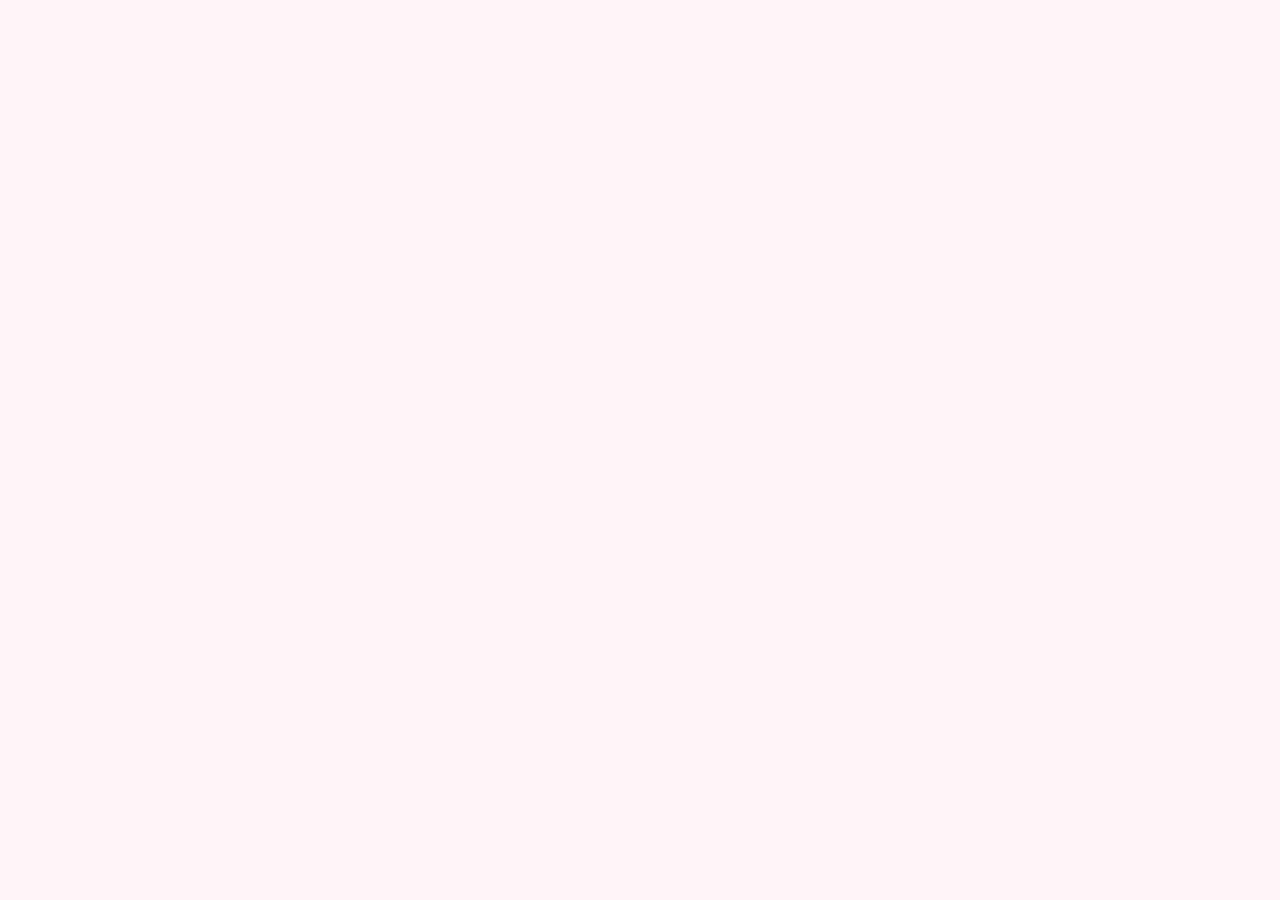
==== commit 082d9eed: "Add files via upload" ====
--- a/index.html
+++ b/index.html
@@ -1,2449 +1,2558 @@
-<!DOCTYPE html>
-<html lang="pt-BR">
-<head>
-<meta charset="UTF-8">
-<meta name="viewport" content="width=device-width, initial-scale=1.0">
-<link rel="icon" type="image/svg+xml" href="data:image/svg+xml,<svg xmlns='http://www.w3.org/2000/svg' viewBox='0 0 100 100'><text y='.9em' font-size='90'>🌸</text></svg>">
-<title>Pele Nua Moda</title>
-<link href="https://fonts.googleapis.com/css2?family=Playfair+Display:ital,wght@0,400;0,700;0,900;1,400&family=Raleway:wght@300;400;500;600;700&family=Dancing+Script:wght@600;700&display=swap" rel="stylesheet">
-<script src="https://cdn.jsdelivr.net/npm/@supabase/supabase-js@2"></script>
-
-<style>
-:root{--pk:#e8006a;--pkl:#ff4da6;--pkd:#b5004e;--pkp:#ffe0ef;--pkb:#fff5f9;--bk:#1a0a10;--gr:#6b4857;--sh:0 4px 32px rgba(232,0,106,.15);}
-body.gm{--pk:#7c3aed;--pkl:#a855f7;--pkd:#5b21b6;--pkp:#ede9fe;--pkb:#f5f3ff;}
-body.gm header{background:#1e1b2e!important;}
-body.gm .logo{color:#a855f7;}body.gm .logo span{color:#7c3aed;}body.gm .by-gerusa{color:#c084fc;}
-body.gm .nb{color:rgba(255,255,255,.75);}body.gm .nb:hover,body.gm .nb.active{color:#a855f7;background:rgba(168,85,247,.15);}
-/* .gbar removido do HTML — btn-ng sempre visível como toggle */
-body.gm .cedit{display:block;}body.gm .hstar{display:block;}
-*{margin:0;padding:0;box-sizing:border-box;}
-body{font-family:'Raleway',sans-serif;background:var(--pkb);color:var(--bk);min-height:100vh;}
-.page{display:none;}.page.active{display:block;}
-.gbar{display:none;background:linear-gradient(90deg,#1e1b2e,#3b0764);color:#c084fc;font-size:13px;font-weight:700;padding:10px 28px;align-items:center;justify-content:space-between;border-bottom:1px solid rgba(168,85,247,.3);}
-.gbbtns{display:flex;gap:8px;}
-.bga{background:rgba(168,85,247,.2);color:#c084fc;border:1px solid rgba(168,85,247,.4);padding:5px 14px;border-radius:50px;font-size:12px;font-weight:700;font-family:'Raleway',sans-serif;cursor:pointer;}
-.bgx{background:rgba(239,68,68,.15);color:#f87171;border:1px solid rgba(239,68,68,.3);padding:5px 14px;border-radius:50px;font-size:12px;font-weight:700;font-family:'Raleway',sans-serif;cursor:pointer;}
-.mo{position:fixed;inset:0;z-index:9999;background:rgba(10,5,16,.93);backdrop-filter:blur(10px);display:none;align-items:center;justify-content:center;padding:16px;}
-.mo.open{display:flex;}
-.mb{text-align:center;max-width:520px;width:100%;padding:44px 38px;border:1px solid rgba(232,0,106,.4);border-radius:24px;background:linear-gradient(135deg,#1a0a10,#3d0020);box-shadow:0 0 80px rgba(232,0,106,.3);animation:pop .3s ease;max-height:92vh;overflow-y:auto;}
-.mb.pur{border-color:rgba(168,85,247,.4);background:linear-gradient(135deg,#1e1b2e,#3b0764);}
-.mb.wht{background:#fff;border-color:rgba(232,0,106,.2);max-width:680px;}
-@keyframes pop{from{transform:scale(.85);opacity:0}to{transform:scale(1);opacity:1}}
-.mb h2{font-family:'Playfair Display',serif;font-size:22px;color:#fff;margin-bottom:10px;}
-.mb.wht h2{color:var(--bk);}
-.mb p{color:rgba(255,255,255,.65);font-size:14px;line-height:1.7;margin-bottom:22px;}
-.mb.wht p{color:var(--gr);}
-.mbtns{display:flex;gap:12px;justify-content:center;flex-wrap:wrap;}
-.byes{background:linear-gradient(135deg,var(--pk),var(--pkd));color:#fff;border:none;padding:12px 32px;border-radius:50px;font-size:14px;font-weight:700;font-family:'Raleway',sans-serif;cursor:pointer;transition:.2s;}
-.byes:hover{transform:translateY(-2px);}
-.bno{background:transparent;color:rgba(255,255,255,.5);border:1px solid rgba(255,255,255,.2);padding:12px 32px;border-radius:50px;font-size:14px;font-family:'Raleway',sans-serif;cursor:pointer;}
-.bno.dk{color:var(--gr);border-color:var(--pkp);}
-.bpur{background:linear-gradient(135deg,#7c3aed,#5b21b6)!important;}
-.bsv{background:linear-gradient(135deg,#7c3aed,#5b21b6);color:#fff;border:none;padding:10px 26px;border-radius:50px;font-size:14px;font-weight:700;font-family:'Raleway',sans-serif;cursor:pointer;}
-.mf{margin-bottom:14px;text-align:left;}
-.mf label{display:block;font-size:11px;font-weight:700;color:rgba(255,255,255,.6);margin-bottom:5px;text-transform:uppercase;letter-spacing:.5px;}
-.mf.wl label{color:var(--gr);}
-.mf input,.mf select,.mf textarea{width:100%;padding:11px 14px;border-radius:10px;border:1.5px solid rgba(168,85,247,.3);background:rgba(255,255,255,.07);color:#fff;font-family:'Raleway',sans-serif;font-size:14px;outline:none;}
-.mf.wl input,.mf.wl select,.mf.wl textarea{border-color:var(--pkp);background:var(--pkb);color:var(--bk);}
-.mf select option{background:#1e1b2e;color:#fff;}
-.mf2{display:grid;grid-template-columns:1fr 1fr;gap:12px;}
-.mo-confirm{position:fixed;inset:0;z-index:10000;background:rgba(10,5,16,.95);backdrop-filter:blur(10px);display:none;align-items:center;justify-content:center;padding:16px;}
-.mo-confirm.open{display:flex;}
-.confirm-box{background:linear-gradient(135deg,#1a0a10,#3d0020);border:1px solid rgba(232,0,106,.4);border-radius:22px;padding:38px 32px;text-align:center;max-width:360px;width:100%;}
-.confirm-box h3{font-family:'Playfair Display',serif;font-size:20px;color:#fff;margin-bottom:8px;}
-.confirm-box p{color:rgba(255,255,255,.55);font-size:14px;margin-bottom:24px;}
-header{background:#fff;box-shadow:0 2px 20px rgba(232,0,106,.08);position:sticky;top:0;z-index:200;transition:background .4s;}
-.hi{max-width:1280px;margin:auto;display:flex;align-items:center;justify-content:space-between;padding:14px 28px;}
-.logo-wrap{display:flex;align-items:baseline;gap:8px;text-decoration:none;}
-.logo{font-family:'Playfair Display',serif;font-size:26px;font-weight:900;color:var(--pk);letter-spacing:-1px;}
-.logo span{color:var(--pkd);font-style:italic;}
-.by-gerusa{font-family:'Dancing Script',cursive;font-size:18px;font-weight:700;color:var(--pkd);opacity:.9;}
-nav{display:flex;gap:3px;align-items:center;flex-wrap:wrap;}
-.nb{background:none;border:none;cursor:pointer;font-family:'Raleway',sans-serif;font-size:13px;font-weight:600;color:var(--gr);padding:7px 11px;border-radius:8px;transition:.2s;}
-.nb:hover,.nb.active{color:var(--pk);background:var(--pkp);}
-.ncart{background:linear-gradient(135deg,var(--pk),var(--pkd));color:#fff!important;border-radius:50px!important;padding:7px 16px!important;display:flex;align-items:center;gap:7px;box-shadow:0 4px 16px rgba(232,0,106,.35);}
-.cc{background:#fff;color:var(--pk);border-radius:50%;width:19px;height:19px;font-size:10px;font-weight:700;display:flex;align-items:center;justify-content:center;}
-.n18{background:linear-gradient(135deg,#1a0a10,#3d0020)!important;color:var(--pkl)!important;border:1px solid rgba(232,0,106,.5)!important;font-weight:800!important;}
-.btn-ng{background:rgba(124,58,237,.1);color:#7c3aed;border:1px solid rgba(124,58,237,.3);padding:7px 12px;border-radius:8px;font-size:13px;font-weight:700;font-family:'Raleway',sans-serif;cursor:pointer;}
-.fnb{background:var(--pk);color:#fff;border-radius:50%;width:17px;height:17px;font-size:9px;font-weight:700;display:inline-flex;align-items:center;justify-content:center;margin-left:3px;vertical-align:middle;}
-.ham{display:none;background:none;border:none;cursor:pointer;padding:6px;flex-direction:column;gap:5px;}
-.ham span{display:block;width:24px;height:2.5px;background:var(--pk);border-radius:2px;transition:.3s;}
-.ham.open span:nth-child(1){transform:rotate(45deg) translate(5px,5px);}
-.ham.open span:nth-child(2){opacity:0;}
-.ham.open span:nth-child(3){transform:rotate(-45deg) translate(5px,-5px);}
-.mob-nav{display:none;position:fixed;inset:0;background:rgba(10,5,16,.97);z-index:250;flex-direction:column;align-items:center;justify-content:center;gap:8px;padding:24px;overflow-y:auto;}
-.mob-nav.open{display:flex;}
-.mob-nav .mnnb{background:none;border:none;cursor:pointer;font-family:'Raleway',sans-serif;font-size:17px;font-weight:600;color:rgba(255,255,255,.8);padding:13px 28px;border-radius:12px;width:100%;max-width:290px;text-align:center;transition:.2s;}
-.mob-nav .mnnb:hover,.mob-nav .mnnb.active{background:rgba(232,0,106,.18);color:var(--pkl);}
-.mob-nav .mnnb.n18{background:rgba(26,10,16,.8)!important;border:1px solid rgba(232,0,106,.4)!important;color:var(--pkl)!important;}
-.mob-nav .mncart{background:linear-gradient(135deg,var(--pk),var(--pkd));color:#fff!important;border-radius:50px!important;padding:13px 28px!important;display:flex;align-items:center;justify-content:center;gap:8px;width:100%;max-width:290px;}
-.mob-nav .mnng{background:rgba(124,58,237,.15);color:#a855f7;border:1px solid rgba(124,58,237,.35);padding:13px 28px;border-radius:12px;font-size:16px;font-weight:700;font-family:'Raleway',sans-serif;cursor:pointer;width:100%;max-width:290px;text-align:center;}
-.mob-close{position:absolute;top:20px;right:20px;background:rgba(255,255,255,.1);border:none;color:#fff;width:38px;height:38px;border-radius:50%;font-size:20px;cursor:pointer;}
-.main{max-width:1280px;margin:auto;padding:36px 28px;}
-.slideshow{position:relative;border-radius:22px;overflow:hidden;margin-bottom:52px;min-height:400px;background:#1a0a10;}
-.slide{display:none;position:relative;min-height:400px;align-items:center;padding:70px 60px;background:linear-gradient(135deg,#3d0020,#1a0a10);}
-.slide.active{display:flex;}
-.slide-bg{position:absolute;inset:0;width:100%;height:100%;object-fit:cover;opacity:.35;}
-.slide-overlay{position:absolute;inset:0;background:linear-gradient(90deg,rgba(26,10,16,.85) 40%,rgba(26,10,16,.1));}
-.slide-content{position:relative;z-index:2;max-width:520px;}
-.slide-tag{display:inline-block;background:rgba(232,0,106,.2);color:var(--pkl);border:1px solid rgba(232,0,106,.4);padding:5px 16px;border-radius:50px;font-size:11px;font-weight:700;letter-spacing:2px;text-transform:uppercase;margin-bottom:16px;}
-.slide-content h1{font-family:'Playfair Display',serif;font-size:46px;color:#fff;line-height:1.1;margin-bottom:16px;font-style:italic;}
-.slide-content h1 em{color:var(--pkl);}
-.slide-content p{color:rgba(255,255,255,.7);font-size:15px;line-height:1.7;margin-bottom:26px;}
-.sdots{position:absolute;bottom:18px;left:50%;transform:translateX(-50%);display:flex;gap:7px;z-index:10;}
-.dot{width:8px;height:8px;border-radius:50%;background:rgba(255,255,255,.3);cursor:pointer;border:none;transition:.3s;}
-.dot.active{background:var(--pkl);width:20px;border-radius:4px;}
-.sarrows{position:absolute;top:50%;transform:translateY(-50%);width:100%;display:flex;justify-content:space-between;padding:0 14px;z-index:10;pointer-events:none;}
-.sarr{background:rgba(255,255,255,.15);border:none;color:#fff;width:38px;height:38px;border-radius:50%;font-size:18px;cursor:pointer;pointer-events:all;}
-.sebar{display:none;position:absolute;top:10px;right:10px;z-index:20;gap:8px;}
-body.gm .sebar{display:flex;}
-.sebn{background:rgba(124,58,237,.88);color:#fff;border:none;padding:6px 13px;border-radius:50px;font-size:11px;font-weight:700;cursor:pointer;font-family:'Raleway',sans-serif;}
-.st{font-family:'Playfair Display',serif;font-size:32px;color:var(--bk);margin-bottom:8px;}
-.st em{color:var(--pk);font-style:italic;}
-.ss{color:var(--gr);font-size:15px;margin-bottom:32px;}
-.cats{display:flex;gap:12px;flex-wrap:wrap;margin-bottom:36px;}
-.cp{background:#fff;border:2px solid var(--pkp);color:var(--gr);padding:9px 22px;border-radius:50px;font-size:14px;font-weight:600;cursor:pointer;transition:.2s;}
-.cp:hover,.cp.active{color:#fff;border-color:currentColor;}
-.cp[data-ci="0"]:hover,.cp[data-ci="0"].active{background:#b5004e;border-color:#b5004e;}
-.cp[data-ci="1"]:hover,.cp[data-ci="1"].active{background:#c2005a;border-color:#c2005a;}
-.cp[data-ci="2"]:hover,.cp[data-ci="2"].active{background:#d0006a;border-color:#d0006a;}
-.cp[data-ci="3"]:hover,.cp[data-ci="3"].active{background:#c2006b;border-color:#c2006b;}
-.cp[data-ci="4"]:hover,.cp[data-ci="4"].active{background:#9d007a;border-color:#9d007a;}
-.cp[data-ci="5"]:hover,.cp[data-ci="5"].active{background:#7c3aed;border-color:#7c3aed;}
-.cp[data-ci="6"]:hover,.cp[data-ci="6"].active{background:#6d28d9;border-color:#6d28d9;}
-.cp[data-ci="7"]:hover,.cp[data-ci="7"].active{background:#5b21b6;border-color:#5b21b6;}
-.cp[data-ci="8"]:hover,.cp[data-ci="8"].active{background:#4c1d95;border-color:#4c1d95;}
-.pgrid{display:grid;grid-template-columns:repeat(auto-fill,minmax(230px,1fr));gap:24px;margin-bottom:52px;}
-.pcard{background:#fff;border-radius:20px;overflow:hidden;box-shadow:0 4px 20px rgba(232,0,106,.08);transition:transform .3s,box-shadow .3s;position:relative;}
-.pcard:hover{transform:translateY(-5px);box-shadow:0 16px 40px rgba(232,0,106,.18);}
-.pimg{width:100%;aspect-ratio:3/4;background:linear-gradient(135deg,var(--pkp),#ffc8e3);display:flex;align-items:center;justify-content:center;font-size:60px;overflow:hidden;}
-.pimg img{width:100%;height:100%;object-fit:cover;}
-.pbadge{position:absolute;top:10px;left:10px;background:var(--pk);color:#fff;padding:3px 10px;border-radius:50px;font-size:10px;font-weight:700;}
-.esgt-badge{position:absolute;bottom:10px;left:10px;background:rgba(0,0,0,.7);color:#fff;padding:3px 10px;border-radius:50px;font-size:10px;font-weight:700;}
-.pwish{position:absolute;top:10px;right:10px;background:#fff;width:34px;height:34px;border-radius:50%;display:flex;align-items:center;justify-content:center;font-size:17px;cursor:pointer;box-shadow:0 2px 10px rgba(0,0,0,.1);transition:.25s;border:none;}
-.pwish.liked{color:var(--pk);background:var(--pkp);}
-.cedit{display:none;position:absolute;bottom:10px;right:10px;background:rgba(124,58,237,.9);color:#fff;border:none;padding:5px 12px;border-radius:50px;font-size:11px;font-weight:700;font-family:'Raleway',sans-serif;cursor:pointer;z-index:5;}
-.hstar{display:none;position:absolute;bottom:10px;left:10px;background:rgba(255,215,0,.88);color:#1a0a10;border:none;padding:4px 11px;border-radius:50px;font-size:10px;font-weight:700;cursor:pointer;font-family:'Raleway',sans-serif;z-index:6;}
-.pi{padding:18px;}
-.pi h3{font-size:14px;font-weight:700;margin-bottom:3px;}
-.pi .cl{font-size:11px;color:var(--gr);margin-bottom:9px;}
-.psz{display:flex;gap:5px;flex-wrap:wrap;margin-bottom:12px;}
-.sz{background:var(--pkp);color:var(--pkd);padding:3px 9px;border-radius:4px;font-size:10px;font-weight:600;}
-.sz.esg{background:#f0f0f0;color:#aaa;text-decoration:line-through;}
-.pfoot{display:flex;align-items:center;justify-content:space-between;}
-.pp{font-family:'Playfair Display',serif;font-size:20px;font-weight:700;color:var(--pk);}
-.badd{background:linear-gradient(135deg,var(--pk),var(--pkd));color:#fff;border:none;padding:7px 16px;border-radius:50px;font-size:12px;font-weight:700;font-family:'Raleway',sans-serif;cursor:pointer;}
-.cwrap{max-width:800px;margin:auto;}
-.empty{text-align:center;padding:64px 20px;}
-.empty .eico{font-size:64px;margin-bottom:16px;}
-.empty h2{font-family:'Playfair Display',serif;font-size:26px;margin-bottom:8px;}
-.empty p{color:var(--gr);}
-.citem{background:#fff;border-radius:16px;padding:18px;display:flex;align-items:center;gap:18px;margin-bottom:14px;box-shadow:0 2px 12px rgba(232,0,106,.08);}
-.ciimg{width:72px;height:72px;border-radius:11px;overflow:hidden;background:linear-gradient(135deg,var(--pkp),#ffc8e3);display:flex;align-items:center;justify-content:center;font-size:30px;flex-shrink:0;}
-.ciimg img{width:100%;height:100%;object-fit:cover;}
-.ciinfo{flex:1;}.ciinfo h3{font-size:15px;font-weight:700;margin-bottom:3px;}.ciinfo p{font-size:12px;color:var(--gr);}
-.cip{font-family:'Playfair Display',serif;font-size:18px;font-weight:700;color:var(--pk);}
-.crm{background:var(--pkp);color:var(--pk);border:none;width:32px;height:32px;border-radius:50%;cursor:pointer;font-size:15px;}
-.ctot{background:#fff;border-radius:16px;padding:22px 28px;display:flex;justify-content:space-between;align-items:center;box-shadow:var(--sh);margin-top:8px;}
-.ctot .tl{font-size:17px;font-weight:600;color:var(--gr);}
-.ctot .tv{font-family:'Playfair Display',serif;font-size:30px;font-weight:900;color:var(--pk);}
-.bchk{width:100%;background:linear-gradient(135deg,var(--pk),var(--pkd));color:#fff;border:none;padding:15px;border-radius:50px;font-size:15px;font-weight:700;font-family:'Raleway',sans-serif;cursor:pointer;margin-top:18px;}
-.fp{max-width:500px;margin:auto;}
-.fc{background:#fff;border-radius:22px;padding:42px 36px;box-shadow:var(--sh);}
-.fc h2{font-family:'Playfair Display',serif;font-size:27px;margin-bottom:6px;}
-.fc .fs{color:var(--gr);font-size:13px;margin-bottom:26px;}
-.fd{margin-bottom:16px;}
-.fd label{display:block;font-size:12px;font-weight:700;color:var(--gr);margin-bottom:6px;text-transform:uppercase;}
-.fd input,.fd select,.fd textarea{width:100%;padding:12px 14px;border-radius:11px;border:2px solid var(--pkp);font-family:'Raleway',sans-serif;font-size:14px;color:var(--bk);background:var(--pkb);outline:none;}
-.fd input:focus{border-color:var(--pk);background:#fff;}
-.fd2{display:grid;grid-template-columns:1fr 1fr;gap:14px;}
-.bf{width:100%;background:linear-gradient(135deg,var(--pk),var(--pkd));color:#fff;border:none;padding:14px;border-radius:50px;font-size:14px;font-weight:700;font-family:'Raleway',sans-serif;cursor:pointer;margin-top:6px;}
-.fl{text-align:center;margin-top:16px;font-size:13px;color:var(--gr);}
-.fl a{color:var(--pk);font-weight:700;cursor:pointer;}
-.acwrap{max-width:700px;margin:auto;}
-.accard{background:#fff;border-radius:22px;padding:32px;box-shadow:var(--sh);margin-bottom:22px;}
-.accard h3{font-family:'Playfair Display',serif;font-size:20px;margin-bottom:18px;}
-.avwrap{display:flex;align-items:center;gap:18px;margin-bottom:20px;}
-.av{width:84px;height:84px;border-radius:50%;border:3px solid var(--pkp);background:linear-gradient(135deg,var(--pkp),#ffc8e3);display:flex;align-items:center;justify-content:center;font-size:34px;overflow:hidden;flex-shrink:0;}
-.av img{width:100%;height:100%;object-fit:cover;}
-.avinfo h4{font-size:17px;font-weight:700;}
-.avinfo p{font-size:12px;color:var(--gr);margin-top:3px;}
-.bloc{background:transparent;border:2px solid var(--pk);color:var(--pk);padding:10px 26px;border-radius:50px;font-size:13px;font-weight:700;font-family:'Raleway',sans-serif;cursor:pointer;margin-top:18px;}
-.fcard{background:linear-gradient(135deg,#1a0a10,#3d0020,#1a0a10);border-radius:18px;padding:26px;position:relative;overflow:hidden;margin-bottom:18px;}
-.fcard-bg{position:absolute;inset:0;object-fit:cover;width:100%;height:100%;opacity:.2;}
-.fcard-ov{position:absolute;inset:0;background:linear-gradient(135deg,rgba(26,10,16,.82),rgba(61,0,32,.6));}
-.fcard-c{position:relative;z-index:2;}
-.fcard-hdr{display:flex;justify-content:space-between;align-items:flex-start;margin-bottom:18px;}
-.fcard-logo{font-family:'Dancing Script',cursive;font-size:20px;color:var(--pkl);font-weight:700;}
-.fcard-nick{font-family:'Playfair Display',serif;font-size:22px;color:#fff;font-style:italic;margin-bottom:3px;}
-.fcard-name{font-size:11px;color:rgba(255,255,255,.55);}
-.fcard-pts .pnum{font-family:'Playfair Display',serif;font-size:38px;font-weight:900;color:var(--pkl);line-height:1;}
-.fcard-pts .plbl{font-size:10px;color:rgba(255,255,255,.45);text-transform:uppercase;letter-spacing:1px;}
-.fbar{background:rgba(255,255,255,.1);border-radius:50px;height:7px;margin-bottom:6px;overflow:hidden;}
-.fbar-fill{background:linear-gradient(90deg,var(--pkl),var(--pk));height:100%;border-radius:50px;transition:width .6s;}
-.fbarlbl{font-size:10px;color:rgba(255,255,255,.45);display:flex;justify-content:space-between;}
-.btn-daily{background:linear-gradient(135deg,var(--pk),var(--pkd));color:#fff;border:none;padding:11px 26px;border-radius:50px;font-size:13px;font-weight:700;font-family:'Raleway',sans-serif;cursor:pointer;margin-top:14px;}
-.btn-daily:disabled{opacity:.5;cursor:not-allowed;}
-.countdown{display:none;margin-top:11px;background:rgba(255,255,255,.08);border-radius:11px;padding:9px 14px;text-align:center;}
-.cdnums{display:flex;gap:8px;justify-content:center;align-items:center;}
-.cdunit .n{font-family:'Playfair Display',serif;font-size:26px;font-weight:900;color:var(--pkl);line-height:1;}
-.cdunit .l{font-size:9px;color:rgba(255,255,255,.35);text-transform:uppercase;}
-.cdsep{font-size:22px;color:rgba(255,255,255,.25);font-weight:300;margin-bottom:8px;}
-.rgrid{display:grid;grid-template-columns:repeat(auto-fill,minmax(155px,1fr));gap:14px;margin-top:14px;}
-.rcard{background:#fff;border-radius:13px;padding:16px;text-align:center;box-shadow:0 2px 12px rgba(232,0,106,.08);border:2px solid var(--pkp);transition:.2s;}
-.rcard:hover{border-color:var(--pk);transform:translateY(-3px);}
-.rcard .rico{font-size:30px;margin-bottom:6px;}
-.rcard h4{font-size:12px;font-weight:700;margin-bottom:3px;}
-.rcard .rcost{font-family:'Playfair Display',serif;font-size:15px;font-weight:700;color:var(--pk);margin-bottom:9px;}
-.rcard button{background:linear-gradient(135deg,var(--pk),var(--pkd));color:#fff;border:none;padding:6px 14px;border-radius:50px;font-size:11px;font-weight:700;font-family:'Raleway',sans-serif;cursor:pointer;width:100%;}
-.rcard button:disabled{opacity:.4;cursor:not-allowed;}
-.mhdr{display:flex;align-items:center;justify-content:space-between;margin-bottom:32px;padding-bottom:20px;border-bottom:2px solid var(--pkp);}
-.mhdr h2{font-family:'Playfair Display',serif;font-size:27px;}
-.mgrid{display:grid;grid-template-columns:1fr 1fr;gap:26px;}
-.mcard{background:#fff;border-radius:17px;padding:28px;box-shadow:var(--sh);}
-.mcard h3{font-family:'Playfair Display',serif;font-size:19px;margin-bottom:18px;}
-.mcard.full{grid-column:1/-1;}
-.uparea{border:2px dashed var(--pkp);border-radius:11px;padding:24px;text-align:center;cursor:pointer;transition:.2s;margin-bottom:16px;background:var(--pkb);}
-.uparea:hover{border-color:var(--pk);}
-.uparea .uico{font-size:30px;margin-bottom:5px;}
-.uparea p{font-size:13px;color:var(--gr);}
-.uparea input{display:none;}
-.uprev{width:100%;border-radius:11px;max-height:170px;object-fit:cover;display:none;margin-bottom:13px;}
-.cbrow{display:flex;gap:13px;margin-bottom:13px;flex-wrap:wrap;}
-.cblbl{display:flex;align-items:center;gap:6px;font-size:13px;font-weight:600;color:var(--gr);cursor:pointer;}
-.cblbl input{accent-color:var(--pk);width:14px;height:14px;}
-.atbl{width:100%;border-collapse:collapse;}
-.atbl th{text-align:left;font-size:11px;font-weight:700;color:var(--gr);text-transform:uppercase;letter-spacing:1px;border-bottom:2px solid var(--pkp);padding:0 10px 10px;}
-.atbl td{padding:11px 10px;font-size:13px;border-bottom:1px solid var(--pkp);vertical-align:middle;}
-.atbl tr:last-child td{border-bottom:none;}
-.adel{background:none;border:none;color:var(--pk);cursor:pointer;font-size:16px;}
-.bedit{background:rgba(124,58,237,.12);color:#7c3aed;border:1px solid rgba(124,58,237,.3);padding:4px 11px;border-radius:50px;font-size:11px;font-weight:700;cursor:pointer;font-family:'Raleway',sans-serif;}
-.tabrow{display:flex;gap:3px;margin-bottom:26px;border-bottom:2px solid var(--pkp);flex-wrap:wrap;}
-.tab{background:none;border:none;cursor:pointer;font-family:'Raleway',sans-serif;font-size:13px;font-weight:600;color:var(--gr);padding:9px 16px;border-radius:8px 8px 0 0;transition:.2s;position:relative;bottom:-2px;}
-.tab.active{color:var(--pk);border-bottom:2px solid var(--pk);background:var(--pkp);}
-.tabcnt{display:none;}.tabcnt.active{display:block;}
-.srow{display:grid;grid-template-columns:repeat(4,1fr);gap:14px;margin-bottom:22px;}
-.scard{background:#fff;border-radius:13px;padding:18px;box-shadow:0 2px 12px rgba(232,0,106,.08);text-align:center;}
-.scard .snum{font-family:'Playfair Display',serif;font-size:30px;font-weight:900;color:var(--pk);}
-.scard .slbl{font-size:11px;color:var(--gr);text-transform:uppercase;letter-spacing:.5px;margin-top:3px;}
-.slist{display:flex;flex-direction:column;gap:11px;}
-.sitem{background:var(--pkb);border-radius:11px;padding:13px 16px;display:flex;align-items:center;gap:13px;border:1px solid var(--pkp);}
-.sitem img{width:58px;height:40px;border-radius:7px;object-fit:cover;flex-shrink:0;}
-.sitem-info{flex:1;}.sitem-info h4{font-size:13px;font-weight:700;}.sitem-info p{font-size:11px;color:var(--gr);}
-.sitem-btns{display:flex;gap:7px;}
-.wa-btn{display:inline-flex;align-items:center;gap:10px;background:#25D366;color:#fff;padding:13px 30px;border-radius:50px;font-size:14px;font-weight:700;text-decoration:none;}
-.prose{max-width:740px;margin:auto;background:#fff;border-radius:22px;padding:40px 44px;box-shadow:var(--sh);}
-.prose h2{font-family:'Playfair Display',serif;font-size:27px;margin-bottom:5px;}
-.prose h3{font-size:15px;font-weight:700;color:var(--pk);margin:22px 0 7px;}
-.prose p{font-size:14px;line-height:1.8;color:#444;margin-bottom:10px;}
-.prod-modal-img{width:100%;aspect-ratio:1/1;object-fit:cover;border-radius:14px;background:linear-gradient(135deg,var(--pkp),#ffc8e3);display:flex;align-items:center;justify-content:center;font-size:80px;overflow:hidden;}
-.prod-modal-img img{width:100%;height:100%;object-fit:cover;}
-.prod-thumbs{display:flex;gap:8px;margin-top:10px;flex-wrap:wrap;}
-.prod-thumb{width:60px;height:60px;border-radius:8px;object-fit:cover;cursor:pointer;border:2px solid transparent;transition:.2s;background:var(--pkp);}
-.prod-thumb.active{border-color:var(--pk);}
-.prod-thumb img{width:100%;height:100%;object-fit:cover;border-radius:6px;}
-.gallery-up{display:flex;flex-wrap:wrap;gap:8px;margin-top:8px;}
-.gup-item{position:relative;width:72px;height:72px;border-radius:8px;overflow:hidden;background:var(--pkp);}
-.gup-item img{width:100%;height:100%;object-fit:cover;}
-.gup-del{position:absolute;top:2px;right:2px;background:rgba(232,0,106,.9);color:#fff;border:none;width:18px;height:18px;border-radius:50%;font-size:10px;cursor:pointer;display:flex;align-items:center;justify-content:center;line-height:1;}
-.gup-add{width:72px;height:72px;border-radius:8px;border:2px dashed var(--pkp);background:var(--pkb);display:flex;flex-direction:column;align-items:center;justify-content:center;cursor:pointer;font-size:22px;color:var(--gr);transition:.2s;}
-.gup-add:hover{border-color:var(--pk);color:var(--pk);}
-#toast{position:fixed;bottom:26px;right:26px;z-index:99999;background:linear-gradient(135deg,var(--pk),var(--pkd));color:#fff;padding:12px 24px;border-radius:50px;font-size:14px;font-weight:700;box-shadow:0 8px 28px rgba(232,0,106,.5);transform:translateY(80px);opacity:0;transition:.35s;pointer-events:none;max-width:320px;text-align:center;}
-#toast.show{transform:translateY(0);opacity:1;}
-footer{background:#1a0a10;color:rgba(255,255,255,.5);text-align:center;padding:34px 28px;margin-top:70px;font-size:13px;line-height:2.2;}
-footer .flogo{font-family:'Playfair Display',serif;font-size:23px;color:var(--pk);font-weight:900;display:block;margin-bottom:9px;}
-footer a{color:var(--pkl);text-decoration:none;cursor:pointer;}
-.hidden{display:none!important;}
-/* ── Skeleton loading ── */
-@keyframes sk-shimmer{0%{background-position:-400px 0}100%{background-position:400px 0}}
-.sk-anim{background:linear-gradient(90deg,var(--pkp) 25%,#fff8fb 50%,var(--pkp) 75%);background-size:800px 100%;animation:sk-shimmer 1.4s infinite linear;border-radius:6px;}
-.psk{pointer-events:none;background:#fff;border-radius:20px;overflow:hidden;box-shadow:0 4px 20px rgba(232,0,106,.06);}
-.psk-img{width:100%;aspect-ratio:3/4;}
-.psk-body{padding:18px;display:flex;flex-direction:column;gap:8px;}
-.psk-line{height:12px;}
-@media(max-width:860px){
-  nav{display:none!important;}.ham{display:flex;}
-  .hi{padding:12px 16px;}.logo{font-size:20px;}.by-gerusa{font-size:14px;}
-  .main{padding:18px 14px;}.slide{padding:36px 20px;min-height:300px;}
-  .slide-content h1{font-size:26px;}.pgrid{grid-template-columns:repeat(auto-fill,minmax(155px,1fr));gap:14px;}
-  .mgrid{grid-template-columns:1fr;}.mcard.full{grid-column:1;}
-  .srow{grid-template-columns:1fr 1fr;}.fd2{grid-template-columns:1fr;}
-  .prose{padding:22px 16px;}.mf2{grid-template-columns:1fr;}
-  .mhdr{flex-direction:column;align-items:flex-start;gap:12px;}
-  .tabrow{overflow-x:auto;}.tab{white-space:nowrap;}
-  .atbl{display:block;overflow-x:auto;}
-  /* Modais no mobile: padding menor, mais espaço */
-  .mo{padding:0;align-items:flex-end;}
-  .mb{border-radius:22px 22px 0 0!important;max-height:92dvh;overflow-y:auto;padding:28px 20px!important;width:100%!important;max-width:100%!important;}
-  .mb.wht{padding:28px 20px!important;}
-  /* Confirm box mobile */
-  .mo-confirm{padding:16px;}
-  .confirm-box{width:100%;border-radius:18px;}
-  /* gbar oculto no mobile (removido via html, mas garantia) */
-  .gbar{display:none!important;}
-}
-@media(max-width:620px){
-  /* Modal de produto: layout empilhado, tela inteira, scroll nativo */
-  #mo-prod{align-items:flex-end;padding:0;}
-  #mo-prod .mb{border-radius:22px 22px 0 0!important;max-height:96dvh;padding:0!important;overflow:hidden;display:flex;flex-direction:column;}
-  #mo-prod .mb>div{grid-template-columns:1fr!important;display:flex!important;flex-direction:column;overflow:hidden;flex:1;}
-  /* Coluna da imagem: altura fixa no mobile */
-  #mo-prod .mb>div>div:first-child{flex-shrink:0;min-height:unset!important;height:260px;overflow:hidden;padding:16px!important;}
-  /* Coluna de info: scroll livre */
-  #mo-prod .mb>div>div:last-child{flex:1;overflow-y:auto;-webkit-overflow-scrolling:touch;max-height:unset!important;padding:20px!important;}
-  /* Swipe hint sutil */
-  #mo-prod .mb>div>div:first-child::after{content:'';display:block;width:40px;height:4px;background:rgba(255,255,255,.4);border-radius:2px;margin:8px auto 0;}
-  /* Outros modais: sheet bottom */
-  .mb{border-radius:22px 22px 0 0!important;padding:24px 18px!important;width:100%!important;max-width:100%!important;}
-  /* Botões lado a lado nos modais mobile */
-  .mbtns{flex-direction:column;gap:8px;}
-  .mbtns .byes,.mbtns .bno,.mbtns .bsv{width:100%;text-align:center;}
-  /* Formulários mobile */
-  .mf2{grid-template-columns:1fr;}
-}
-
-</style>
-</head>
-<body>
-
-<!-- gbar removido: acesso ao modo gerente agora é exclusivamente pelo botão Gerenciar no nav -->
-
-<!-- CONFIRM -->
-<div class="mo-confirm" id="mo-confirm">
-  <div class="confirm-box">
-    <h3 id="confirm-title">Confirmar</h3>
-    <p id="confirm-msg">Tem certeza?</p>
-    <div style="display:flex;gap:12px;justify-content:center">
-      <button class="byes" id="confirm-ok" style="padding:11px 28px">Confirmar</button>
-      <button style="background:transparent;color:rgba(255,255,255,.5);border:1px solid rgba(255,255,255,.2);padding:11px 28px;border-radius:50px;font-size:14px;font-family:Raleway,sans-serif;cursor:pointer" onclick="closeConfirm()">Cancelar</button>
-    </div>
-  </div>
-</div>
-
-<!-- MOBILE NAV -->
-<div class="mob-nav" id="mob-nav">
-  <button class="mob-close" onclick="closeMobNav()">×</button>
-  <button class="mnnb" id="mnav-home" onclick="showPage('home');closeMobNav()">Início</button>
-  <button class="mnnb" id="mnav-products" onclick="showPage('products');closeMobNav()">Produtos</button>
-  <button class="mnnb n18" id="mnav-adult" onclick="tryAdult();closeMobNav()">+18</button>
-  <button class="mnnb" id="mnav-favorites" onclick="showPage('favorites');closeMobNav()">Favoritos</button>
-  <button class="mnnb" id="mnav-register" onclick="showPage('register');closeMobNav()">Conta</button>
-  <button class="mnnb" id="mnav-pedidos" onclick="showPage('pedidos');closeMobNav()">Pedidos</button>
-  <button class="mnng" id="btn-gerenciar-mob" onclick="toggleManager();closeMobNav()">Gerenciar</button>
-  <button class="mnnb mncart" id="mnav-cart" onclick="showPage('cart');closeMobNav()">Carrinho <span class="cc" id="cart-c2">0</span></button>
-</div>
-
-<!-- MODALS -->
-<!-- PRODUCT DETAIL MODAL -->
-<div class="mo" id="mo-prod">
-  <div class="mb wht" style="max-width:620px;padding:0;overflow:hidden;border-radius:22px">
-    <div style="display:grid;grid-template-columns:1fr 1fr;min-height:400px">
-      <div style="background:linear-gradient(135deg,var(--pkp),#ffc8e3);padding:24px;display:flex;flex-direction:column;gap:10px">
-        <div class="prod-modal-img" id="pm-main-img"></div>
-        <div class="prod-thumbs" id="pm-thumbs"></div>
-      </div>
-      <div style="padding:28px;overflow-y:auto;max-height:80vh">
-        <span id="pm-badge" style="background:var(--pk);color:#fff;padding:3px 12px;border-radius:50px;font-size:10px;font-weight:700;display:inline-block;margin-bottom:10px"></span>
-        <h2 id="pm-name" style="font-family:'Playfair Display',serif;font-size:22px;color:var(--bk);margin-bottom:6px"></h2>
-        <div id="pm-target" style="font-size:12px;color:var(--gr);margin-bottom:14px"></div>
-        <div style="font-family:'Playfair Display',serif;font-size:28px;font-weight:900;color:var(--pk);margin-bottom:16px" id="pm-price"></div>
-        <p id="pm-desc" style="font-size:13px;color:var(--gr);line-height:1.7;margin-bottom:18px"></p>
-        <div style="margin-bottom:18px">
-          <div style="font-size:11px;font-weight:700;color:var(--gr);text-transform:uppercase;letter-spacing:.5px;margin-bottom:8px">Tamanhos disponíveis</div>
-          <div id="pm-sizes" style="display:flex;gap:6px;flex-wrap:wrap"></div>
-        </div>
-        <button id="pm-add-btn" class="bf" style="margin-top:0">+ Adicionar ao Carrinho</button>
-        <div id="pm-reviews" style="margin-top:16px;border-top:1px solid var(--pkp);padding-top:14px"></div>
-    <button class="bloc" style="width:100%;margin-top:10px;padding:10px" onclick="closeM('mo-prod')">Fechar</button>
-      </div>
-    </div>
-  </div>
-</div>
-
-<!-- RESGATAR BRINDE MODAL -->
-<div class="mo" id="mo-resgatar">
-  <div class="mb" style="max-width:440px;text-align:left;padding:36px">
-    <h2 style="margin-bottom:6px">🎁 Resgatar Brinde</h2>
-    <p id="rsg-desc" style="margin-bottom:20px"></p>
-    <div style="background:rgba(255,255,255,.07);border-radius:12px;padding:16px;margin-bottom:20px">
-      <p style="font-size:12px;color:rgba(255,255,255,.5);margin-bottom:10px;text-transform:uppercase;letter-spacing:.5px;font-weight:700">Aplicar em qual pedido?</p>
-      <p style="font-size:13px;color:rgba(255,255,255,.7);line-height:1.6">O brinde será informado automaticamente na mensagem do WhatsApp quando você finalizar sua próxima compra.</p>
-    </div>
-    <div class="mbtns">
-      <button class="byes" onclick="confirmResgatar()">Confirmar Resgate</button>
-      <button class="bno" onclick="closeM('mo-resgatar')">Cancelar</button>
-    </div>
-  </div>
-</div>
-
-<!-- CHECKOUT MODAL -->
-<div class="mo" id="mo-checkout">
-  <div class="mb" style="max-width:480px;text-align:center">
-    <div style="font-size:48px;margin-bottom:10px">🛍️</div>
-    <h2>Pedido Recebido!</h2>
-    <p id="mo-checkout-code" style="font-size:22px;font-weight:900;color:var(--pkl);font-family:'Playfair Display',serif;margin-bottom:6px"></p>
-    <p style="margin-bottom:20px">Pedido registrado! Combine o pagamento com a Gerusa e <strong style="color:#fff">envie o comprovante pelo WhatsApp</strong> para confirmar.</p>
-    <div style="background:rgba(255,255,255,.07);border-radius:14px;padding:18px;margin-bottom:22px;text-align:left">
-      <p style="color:rgba(255,255,255,.5);font-size:11px;font-weight:700;text-transform:uppercase;letter-spacing:1px;margin-bottom:10px">Formas de Pagamento</p>
-      <div style="display:flex;gap:12px;flex-wrap:wrap">
-        <span style="background:rgba(232,0,106,.2);color:var(--pkl);border:1px solid rgba(232,0,106,.4);padding:6px 16px;border-radius:50px;font-size:13px;font-weight:700">Cartão</span>
-        <span style="background:rgba(232,0,106,.2);color:var(--pkl);border:1px solid rgba(232,0,106,.4);padding:6px 16px;border-radius:50px;font-size:13px;font-weight:700">Pix</span>
-      </div>
-      <p style="color:rgba(255,255,255,.55);font-size:13px;margin-top:12px;line-height:1.6">Tratar diretamente com a <strong style="color:#fff">Gerusa</strong> para confirmar pedido e pagamento.</p>
-    </div>
-    <a href="https://wa.me/5551982159719?text=Ol%C3%A1%20Gerusa!%20Acabei%20de%20fazer%20um%20pedido%20na%20Pele%20Nua%20Moda%20e%20gostaria%20de%20confirmar%20o%20pagamento." target="_blank" style="display:inline-flex;align-items:center;gap:10px;background:#25D366;color:#fff;padding:13px 28px;border-radius:50px;font-size:14px;font-weight:700;text-decoration:none;margin-bottom:12px;width:100%;justify-content:center">
-      <svg width="20" height="20" viewBox="0 0 24 24" fill="currentColor"><path d="M17.472 14.382c-.297-.149-1.758-.867-2.03-.967-.273-.099-.471-.148-.67.15-.197.297-.767.966-.94 1.164-.173.199-.347.223-.644.075-.297-.15-1.255-.463-2.39-1.475-.883-.788-1.48-1.761-1.653-2.059-.173-.297-.018-.458.13-.606.134-.133.298-.347.446-.52.149-.174.198-.298.298-.497.099-.198.05-.371-.025-.52-.075-.149-.669-1.612-.916-2.207-.242-.579-.487-.5-.669-.51-.173-.008-.371-.01-.57-.01-.198 0-.52.074-.792.372-.272.297-1.04 1.016-1.04 2.479 0 1.462 1.065 2.875 1.213 3.074.149.198 2.096 3.2 5.077 4.487.709.306 1.262.489 1.694.625.712.227 1.36.195 1.871.118.571-.085 1.758-.719 2.006-1.413.248-.694.248-1.289.173-1.413-.074-.124-.272-.198-.57-.347m-5.421 7.403h-.004a9.87 9.87 0 01-5.031-1.378l-.361-.214-3.741.982.998-3.648-.235-.374a9.86 9.86 0 01-1.51-5.26c.001-5.45 4.436-9.884 9.888-9.884 2.64 0 5.122 1.03 6.988 2.898a9.825 9.825 0 012.893 6.994c-.003 5.45-4.437 9.884-9.885 9.884m8.413-18.297A11.815 11.815 0 0012.05 0C5.495 0 .16 5.335.157 11.892c0 2.096.547 4.142 1.588 5.945L.057 24l6.305-1.654a11.882 11.882 0 005.683 1.448h.005c6.554 0 11.89-5.335 11.893-11.893a11.821 11.821 0 00-3.48-8.413z"/></svg>
-      Falar com Gerusa no WhatsApp
-    </a>
-    <button class="byes" onclick="closeM('mo-checkout');showPage('pedidos')" style="width:100%;margin-bottom:8px">Ver Meus Pedidos</button>
-    <button class="bno" onclick="closeM('mo-checkout')" style="width:100%">Fechar</button>
-  </div>
-</div>
-
-<div class="mo" id="mo-age">
-  <div class="mb">
-    <div style="font-size:60px;font-weight:900;color:var(--pk);font-family:'Playfair Display',serif;line-height:1;margin-bottom:10px">+18</div>
-    <h2>Conteúdo Adulto</h2><p>Confirme que você tem 18 anos ou mais.</p>
-    <div class="mbtns"><button class="byes" onclick="confirmAge()">Tenho 18+ anos</button><button class="bno" onclick="closeM('mo-age')">Voltar</button></div>
-  </div>
-</div>
-
-<div class="mo" id="mo-glogin">
-  <div class="mb pur">
-    <h2>Modo Gerente</h2><p>Entre com suas credenciais.</p>
-    <div class="mf"><label>Usuário</label><input type="text" id="mg-u" placeholder="Usuário"></div>
-    <div class="mf"><label>Senha</label><input type="password" id="mg-p" placeholder="Senha"></div>
-    <div class="mbtns" style="margin-top:14px">
-      <button class="byes bpur" onclick="loginManager()">Entrar</button>
-      <button class="bno" onclick="closeM('mo-glogin')">Cancelar</button>
-    </div>
-  </div>
-</div>
-
-<div class="mo" id="mo-reset">
-  <div class="mb wht" style="text-align:left;padding:36px;max-width:460px">
-    <h2 style="margin-bottom:8px">Recuperar Senha</h2>
-    <p style="margin-bottom:18px">Digite o e-mail da conta para gerar uma senha temporaria e abrir o contato no WhatsApp.</p>
-    <div class="mf wl">
-      <label>E-mail</label>
-      <input type="email" id="reset-email" placeholder="seu@email.com">
-    </div>
-    <div id="reset-result" style="margin-top:14px"></div>
-    <div class="mbtns" style="margin-top:18px;justify-content:flex-end">
-      <button class="byes" onclick="resetPassword()">Gerar senha</button>
-      <button class="bno dk" onclick="closeM('mo-reset')">Cancelar</button>
-    </div>
-  </div>
-</div>
-
-<div class="mo" id="mo-edit">
-  <div class="mb pur" style="text-align:left;max-width:580px;padding:36px;max-height:90vh;overflow-y:auto">
-    <h2 style="color:#fff;margin-bottom:18px">Editar Produto</h2>
-    <div class="mf"><label>Fotos</label>
-      <div class="gallery-up" id="ep-gallery" style="margin-bottom:4px"></div>
-      <input type="file" id="ep-f" accept="image/*" multiple style="display:none" onchange="addEpImgs(event)">
-      <p style="font-size:11px;color:rgba(255,255,255,.35)">Primeira foto = capa. Máx. 6 fotos.</p>
-    </div>
-    <div class="mf2">
-      <div class="mf"><label>Nome</label><input type="text" id="ep-name"></div>
-      <div class="mf"><label>Preço (R$)</label><input type="number" id="ep-price" step="0.01"></div>
-    </div>
-    <div class="mf2">
-      <div class="mf"><label>Categorias (pode escolher várias)</label>
-        <div id="ep-cats-wrap" style="display:flex;flex-wrap:wrap;gap:6px;padding:8px;background:rgba(255,255,255,.05);border-radius:10px;border:1.5px solid rgba(168,85,247,.3);min-height:44px"></div>
-      </div>
-      <div class="mf"><label>Tamanhos (vírgula)</label><input type="text" id="ep-sizes"></div>
-    </div>
-    <div class="mf"><label>Esgotados (vírgula)</label><input type="text" id="ep-esg"></div>
-    <div class="mf"><label>Descrição</label><textarea id="ep-desc" rows="2"></textarea></div>
-    <input type="hidden" id="ep-id"><input type="hidden" id="ep-pool">
-    <div class="mbtns" style="margin-top:16px;justify-content:flex-end">
-      <button class="bsv" onclick="saveEdit()">Salvar</button>
-      <button class="bno" style="padding:10px 20px" onclick="closeM('mo-edit')">Cancelar</button>
-    </div>
-  </div>
-</div>
-
-<div class="mo" id="mo-slide">
-  <div class="mb pur" style="text-align:left;max-width:540px;padding:36px">
-    <h2 style="color:#fff;margin-bottom:18px" id="sl-title-hdr">Novo Slide</h2>
-    <div class="mf"><label>Título (*palavra* = rosa)</label><input type="text" id="sl-tit"></div>
-    <div class="mf"><label>Tag</label><input type="text" id="sl-tag"></div>
-    <div class="mf"><label>Descrição</label><textarea id="sl-desc" rows="2"></textarea></div>
-    <div class="mf"><label>Botão</label><input type="text" id="sl-btn"></div>
-    <div class="mf"><label>Categoria ao clicar</label>
-      <select id="sl-cat" style="width:100%;padding:11px 14px;border-radius:10px;border:1.5px solid rgba(168,85,247,.3);background:rgba(255,255,255,.07);color:#fff;font-family:Raleway,sans-serif;font-size:14px;outline:none">
-        <option value="">Ir para Produtos (padrão)</option>
-      </select>
-    </div>
-    <div class="mf"><label>Imagem</label>
-      <div style="display:flex;gap:8px">
-        <input type="text" id="sl-img" placeholder="URL ou upload" style="flex:1">
-        <label style="background:rgba(168,85,247,.2);color:#c084fc;border:1px solid rgba(168,85,247,.4);padding:10px 13px;border-radius:10px;cursor:pointer;font-size:12px;font-weight:700;white-space:nowrap">
-          📸<input type="file" accept="image/*" style="display:none" onchange="slImgUp(event)">
-        </label>
-      </div>
-    </div>
-    <div class="mbtns" style="margin-top:16px;justify-content:flex-end">
-      <button class="bsv" onclick="saveSlide()">Salvar</button>
-      <button class="bno" style="padding:10px 20px" onclick="closeM('mo-slide')">Cancelar</button>
-    </div>
-  </div>
-</div>
-
-<div class="mo" id="mo-avatar">
-  <div class="mb pur" style="text-align:center;max-width:400px">
-    <h2 style="color:#fff;margin-bottom:18px">Foto de Perfil</h2>
-    <div id="av-prev" style="width:96px;height:96px;border-radius:50%;margin:0 auto 14px;overflow:hidden;background:var(--pkp);display:flex;align-items:center;justify-content:center;font-size:40px"></div>
-    <label style="background:rgba(168,85,247,.2);color:#c084fc;border:1px solid rgba(168,85,247,.4);padding:10px 22px;border-radius:50px;cursor:pointer;font-size:13px;font-weight:700;display:inline-block;margin-bottom:18px">
-      📸 Escolher foto<input type="file" accept="image/*" style="display:none" onchange="handleAvUp(event)">
-    </label>
-    <div class="mbtns"><button class="bsv" onclick="saveAvatar()">Salvar</button><button class="bno" onclick="closeM('mo-avatar')">Cancelar</button></div>
-  </div>
-</div>
-
-<!-- TROCAR NOME MODAL -->
-<div class="mo" id="mo-name">
-  <div class="mb pur" style="text-align:left;max-width:440px;padding:36px">
-    <h2 style="color:#fff;margin-bottom:18px">Trocar Nome</h2>
-    <div class="mf"><label>Nome</label><input type="text" id="nm-nome" placeholder="Seu nome"></div>
-    <div class="mf"><label>Sobrenome</label><input type="text" id="nm-sob" placeholder="Sobrenome"></div>
-    <p style="font-size:12px;color:rgba(255,255,255,.4);margin-bottom:16px">O nome de usuário usado no login (e-mail) não muda.</p>
-    <div class="mbtns" style="margin-top:16px">
-      <button class="bsv" onclick="saveName()">Salvar</button>
-      <button class="bno" onclick="closeM('mo-name')">Cancelar</button>
-    </div>
-  </div>
-</div>
-
-<div class="mo" id="mo-fid">
-  <div class="mb pur" style="text-align:left;max-width:440px;padding:36px">
-    <h2 style="color:#fff;margin-bottom:18px">Personalizar Carteirinha</h2>
-    <div class="mf"><label>Apelido</label><input type="text" id="fid-nick-inp" placeholder="Seu apelido"></div>
-    <div class="mf"><label>Foto de Fundo</label>
-      <div style="display:flex;gap:8px">
-        <input type="text" id="fid-bg" placeholder="URL" style="flex:1">
-        <label style="background:rgba(168,85,247,.2);color:#c084fc;border:1px solid rgba(168,85,247,.4);padding:10px 13px;border-radius:10px;cursor:pointer;font-size:12px;font-weight:700">
-          📸<input type="file" accept="image/*" style="display:none" onchange="fidBgUp(event)">
-        </label>
-      </div>
-    </div>
-    <div class="mbtns" style="margin-top:16px"><button class="bsv" onclick="saveFidCustom()">Salvar</button><button class="bno" onclick="closeM('mo-fid')">Cancelar</button></div>
-  </div>
-</div>
-
-<div class="mo" id="mo-reward">
-  <div class="mb pur" style="text-align:left;max-width:420px;padding:36px">
-    <h2 style="color:#fff;margin-bottom:18px" id="rw-hdr">Novo Brinde</h2>
-    <div class="mf2">
-      <div class="mf"><label>Nome</label><input type="text" id="rw-name"></div>
-      <div class="mf"><label>Emoji</label><input type="text" id="rw-ico" style="font-size:20px;text-align:center"></div>
-    </div>
-    <div class="mf2">
-      <div class="mf"><label>Pontos</label><input type="number" id="rw-cost" min="1"></div>
-      <div class="mf"><label>Descrição</label><input type="text" id="rw-desc"></div>
-    </div>
-    <div class="mbtns" style="margin-top:16px;justify-content:flex-end">
-      <button class="bsv" onclick="saveReward()">Salvar</button>
-      <button class="bno" style="padding:10px 20px" onclick="closeM('mo-reward')">Cancelar</button>
-    </div>
-  </div>
-</div>
-
-<div class="mo" id="mo-trocas">
-  <div class="mb wht" style="text-align:left;padding:36px;max-width:680px">
-    <h2 style="margin-bottom:6px">Editar Trocas</h2>
-    <div class="mf wl"><label>Conteúdo HTML</label><textarea id="trocas-txt" rows="11" style="font-size:13px;resize:vertical"></textarea></div>
-    <div class="mbtns" style="margin-top:14px;justify-content:flex-end">
-      <button class="byes" onclick="saveTrocas()">Salvar</button>
-      <button class="bno dk" onclick="closeM('mo-trocas')">Cancelar</button>
-    </div>
-  </div>
-</div>
-
-<div class="mo" id="mo-cats">
-  <div class="mb pur" style="text-align:left;max-width:500px;padding:36px">
-    <h2 style="color:#fff;margin-bottom:6px">Editar Categorias</h2>
-    <p style="margin-bottom:18px">Categorias do início da loja.</p>
-    <div id="cats-edit-list" style="display:flex;flex-direction:column;gap:8px;margin-bottom:16px;max-height:280px;overflow-y:auto"></div>
-    <div style="display:flex;gap:8px;margin-bottom:16px">
-      <input type="text" id="new-cat-name" placeholder="Nome" style="flex:1;padding:10px 13px;border-radius:9px;border:1.5px solid rgba(168,85,247,.3);background:rgba(255,255,255,.07);color:#fff;font-family:Raleway,sans-serif;font-size:13px;outline:none">
-      <input type="text" id="new-cat-key" placeholder="chave" style="flex:1;padding:10px 13px;border-radius:9px;border:1.5px solid rgba(168,85,247,.3);background:rgba(255,255,255,.07);color:#fff;font-family:Raleway,sans-serif;font-size:13px;outline:none">
-      <button class="bsv" style="padding:10px 16px" onclick="addCat()">+</button>
-    </div>
-    <div class="mbtns" style="justify-content:flex-end"><button class="bsv" onclick="closeM('mo-cats')">Feito</button></div>
-  </div>
-</div>
-
-<header>
-  <div class="hi">
-    <a class="logo-wrap" href="#" onclick="showPage('home');return false">
-      <span class="logo">Pele Nua <span>Moda</span></span>
-      <span class="by-gerusa">by gerusa</span>
-    </a>
-    <button class="ham" id="ham-btn" onclick="toggleMobNav()"><span></span><span></span><span></span></button>
-    <nav>
-      <button class="nb active" id="nav-home" onclick="showPage('home')">Início</button>
-      <button class="nb" id="nav-products" onclick="showPage('products')">Produtos</button>
-      <button class="nb n18" id="nav-adult" onclick="tryAdult()">+18</button>
-      <button class="nb" id="nav-favorites" onclick="showPage('favorites')">Favoritos <span class="fnb" id="fav-n">0</span></button>
-      <button class="nb" id="nav-register" onclick="showPage('register')">Conta</button>
-      <button class="nb" id="nav-pedidos" onclick="showPage('pedidos')">Pedidos</button>
-      <button class="nb ncart" id="nav-cart" onclick="showPage('cart')">Carrinho <span class="cc" id="cart-c">0</span></button>
-      <button class="btn-ng" id="btn-gerenciar" onclick="toggleManager()" style="margin-left:8px;border-left:1px solid var(--pkp);padding-left:14px">Gerenciar</button>
-    </nav>
-  </div>
-</header>
-
-<!-- HOME -->
-<div class="page active" id="page-home">
-  <div class="main">
-    <div class="slideshow" id="ss">
-      <div class="sebar">
-        <button class="sebn" onclick="openAddSlide()">Novo Slide</button>
-        <button class="sebn" onclick="showPage('manager');switchTab('slides')">Gerenciar Slides</button>
-      </div>
-      <div id="ss-cnt"></div>
-      <div class="sarrows"><button class="sarr" onclick="prevSlide()">&#8249;</button><button class="sarr" onclick="nextSlide()">&#8250;</button></div>
-      <div class="sdots" id="ss-dots"></div>
-    </div>
-    <div class="cats" id="hcats" style="margin-bottom:4px"></div>
-    <div class="cats" id="hsubcats" style="margin-bottom:16px;display:none;gap:8px;flex-wrap:wrap"></div>
-    <h2 class="st">Em <em>Destaque</em></h2><p class="ss">As peças mais amadas</p>
-    <div class="pgrid" id="hgrid"></div>
-  </div>
-</div>
-
-<!-- PRODUCTS -->
-<div class="page" id="page-products">
-  <div class="main">
-    <h2 class="st">Nossa <em>Coleção</em></h2>
-    <div style="position:relative;margin-bottom:20px">
-      <input type="text" id="search-input" placeholder="Buscar produto..." oninput="searchProds(this.value)"
-        style="width:100%;padding:12px 18px 12px 44px;border-radius:50px;border:2px solid var(--pkp);font-family:Raleway,sans-serif;font-size:14px;background:#fff;color:var(--bk);outline:none;box-shadow:0 2px 12px rgba(232,0,106,.08)">
-      <span style="position:absolute;left:16px;top:50%;transform:translateY(-50%);font-size:18px;pointer-events:none">🔍</span>
-      <button id="search-clear" onclick="clearSearch()" style="display:none;position:absolute;right:14px;top:50%;transform:translateY(-50%);background:var(--pkp);border:none;color:var(--pk);width:24px;height:24px;border-radius:50%;cursor:pointer;font-size:14px;line-height:1">×</button>
-    </div>
-    <div class="cats" id="pcats"></div>
-    <div class="cats" id="psubcats" style="margin-top:-20px;margin-bottom:20px;display:none;gap:8px;flex-wrap:wrap"></div>
-    <div class="pgrid" id="pgrid2"></div>
-  </div>
-</div>
-
-<!-- +18 -->
-<div class="page" id="page-adult">
-  <div class="main">
-    <h2 class="st">Coleção <em>+18</em></h2><p class="ss">Peças exclusivas</p>
-    <div style="margin-bottom:20px"><span style="background:linear-gradient(135deg,#1a0a10,#3d0020);color:var(--pkl);border:1px solid rgba(232,0,106,.5);padding:6px 18px;border-radius:50px;font-size:13px;font-weight:800">Coleção Adulto - Acesso restrito +18</span></div>
-    <div class="pgrid" id="agrid"></div>
-  </div>
-</div>
-
-<!-- FAVORITOS -->
-<div class="page" id="page-favorites">
-  <div class="main"><h2 class="st">Meus <em>Favoritos</em></h2><p class="ss">Peças salvas com ♡</p><div id="fav-cnt"></div></div>
-</div>
-
-<!-- CARRINHO -->
-<div class="page" id="page-cart">
-  <div class="main"><div class="cwrap"><h2 class="st">Meu <em>Carrinho</em></h2><div id="cart-list"></div></div></div>
-</div>
-
-<!-- CONTA -->
-<div class="page" id="page-register">
-  <div class="main">
-    <!-- CADASTRO -->
-    <div class="fp" id="v-reg">
-      <div class="fc">
-        <h2>Criar Conta</h2><p class="fs">Junte-se à nossa comunidade</p>
-        <div class="fd2"><div class="fd"><label>Nome</label><input type="text" id="r-nome" placeholder="Seu nome"><div id="err-r-nome" style="display:none;color:#ef4444;font-size:12px;font-weight:600;margin-top:3px">⚠️ Preencha o nome</div></div><div class="fd"><label>Sobrenome</label><input type="text" id="r-sob" placeholder="Sobrenome"></div></div>
-        <div class="fd"><label>E-mail</label><input type="email" id="r-email" placeholder="seu@email.com"><div id="err-r-email" style="display:none;color:#ef4444;font-size:12px;font-weight:600;margin-top:3px">⚠️ E-mail inválido</div></div>
-        <div class="fd"><label>CPF</label><input type="text" id="r-cpf" placeholder="000.000.000-00" maxlength="14" oninput="maskCPF(this)"><div id="err-r-cpf" style="display:none;color:#ef4444;font-size:12px;font-weight:600;margin-top:3px">⚠️ CPF inválido</div></div>
-        <div class="fd2"><div class="fd"><label>Data Nasc.</label><input type="date" id="r-data"></div><div class="fd"><label>Telefone</label><input type="text" id="r-tel" placeholder="(00) 00000-0000"></div></div>
-        <div class="fd2">
-          <div class="fd"><label>Rua</label><input type="text" id="r-rua" placeholder="Nome da rua"></div>
-          <div class="fd"><label>Número</label><input type="text" id="r-num" placeholder="Nº"></div>
-        </div>
-        <div class="fd"><label>Complemento</label><input type="text" id="r-comp" placeholder="Apto, bloco, etc. (opcional)"></div>
-        <div class="fd2">
-          <div class="fd"><label>Bairro</label><input type="text" id="r-bairro" placeholder="Bairro"></div>
-          <div class="fd"><label>Cidade</label><input type="text" id="r-cidade" placeholder="Cidade"></div>
-        </div>
-        <div class="fd2">
-          <div class="fd"><label>Estado</label><input type="text" id="r-estado" placeholder="RS" maxlength="2"></div>
-          <div class="fd"><label>CEP</label><input type="text" id="r-cep" placeholder="00000-000" maxlength="9" oninput="maskCEP(this)"></div>
-        </div>
-        <div class="fd"><label>Senha</label><input type="password" id="r-senha" placeholder="Mínimo 8 caracteres"><div id="err-r-senha" style="display:none;color:#ef4444;font-size:12px;font-weight:600;margin-top:3px">⚠️ Mín. 8 caracteres</div></div>
-        <div class="fd"><label>Confirmar Senha</label><input type="password" id="r-senha2" placeholder="Repita a senha"><div id="err-r-senha2" style="display:none;color:#ef4444;font-size:12px;font-weight:600;margin-top:3px">⚠️ Senhas não coincidem</div></div>
-        <button class="bf" onclick="registerUser()">Criar Minha Conta</button>
-        <div class="fl">Já tem conta? <a onclick="showV('v-login')">Entrar</a></div>
-      </div>
-    </div>
-    <!-- LOGIN -->
-    <div class="fp hidden" id="v-login">
-      <div class="fc">
-        <h2>Bem-vinda de volta</h2><p class="fs">Sentimos sua falta!</p>
-        <div class="fd"><label>E-mail</label><input type="email" id="l-email" placeholder="seu@email.com"></div>
-        <div class="fd"><label>Senha</label><input type="password" id="l-senha" placeholder="Sua senha"></div>
-        <div id="login-err" style="display:none;background:#fff0f3;color:#ef4444;border:1px solid #fecdd3;border-radius:10px;padding:10px 14px;font-size:13px;margin-bottom:4px"></div>
-        <button class="bf" onclick="loginUser()">Entrar</button>
-        <div id="forgot-link" style="display:none;text-align:center;margin-top:8px">
-          <a onclick="openResetModal()" style="font-size:13px;color:var(--pk);cursor:pointer;font-weight:600">Esqueci minha senha</a>
-        </div>
-        <div class="fl">Não tem conta? <a onclick="showV('v-reg')">Criar conta</a></div>
-      </div>
-    </div>
-    <!-- CONTA LOGADA -->
-    <div class="hidden" id="v-acc">
-      <div class="acwrap">
-        <div class="accard">
-          <div class="avwrap">
-            <div class="av" id="acc-av">😊</div>
-            <div class="avinfo">
-              <h4 id="acc-name">Nome</h4><p id="acc-email">email</p>
-              <button style="margin-top:7px;background:var(--pkp);color:var(--pkd);border:none;padding:5px 14px;border-radius:50px;font-size:12px;font-weight:700;cursor:pointer;font-family:'Raleway',sans-serif" onclick="openAvModal()">Trocar foto</button>
-            </div>
-          </div>
-          <div id="acc-info"></div>
-          <button class="bloc" onclick="logoutUser()">Sair da Conta</button>
-        </div>
-        <div class="accard">
-          <h3>Carteirinha de Fidelidade</h3>
-          <div class="fcard">
-            <img class="fcard-bg" id="fid-bg-img" src="" style="display:none">
-            <div class="fcard-ov"></div>
-            <div class="fcard-c">
-              <div class="fcard-hdr">
-                <div><div class="fcard-logo">Pele Nua Moda</div><div class="fcard-nick" id="fid-nick">Membro</div><div class="fcard-name" id="fid-uname">Cliente</div></div>
-                <div class="fcard-pts"><div class="pnum" id="fid-pts">0</div><div class="plbl">pontos</div></div>
-              </div>
-              <div class="fbar"><div class="fbar-fill" id="fbar-fill" style="width:0%"></div></div>
-              <div class="fbarlbl"><span id="fbar-s">0 pts</span><span id="fbar-e">100 pts próx. brinde</span></div>
-              <button class="btn-daily" id="btn-daily" onclick="claimDaily()">Coletar pontos do dia</button>
-              <div class="countdown" id="cd-wrap">
-                <div style="font-size:10px;color:rgba(255,255,255,.45);text-transform:uppercase;letter-spacing:1px;margin-bottom:5px">Próxima coleta em</div>
-                <div class="cdnums">
-                  <div class="cdunit"><div class="n" id="cd-h">00</div><div class="l">h</div></div>
-                  <div class="cdsep">:</div>
-                  <div class="cdunit"><div class="n" id="cd-m">00</div><div class="l">min</div></div>
-                  <div class="cdsep">:</div>
-                  <div class="cdunit"><div class="n" id="cd-s">00</div><div class="l">seg</div></div>
-                </div>
-              </div>
-            </div>
-          </div>
-          <button style="background:rgba(168,85,247,.1);color:#7c3aed;border:1px solid rgba(168,85,247,.3);padding:7px 18px;border-radius:50px;font-size:12px;font-weight:700;cursor:pointer;font-family:'Raleway',sans-serif;margin-bottom:18px" onclick="openFidModal()">Personalizar</button>
-          <h4 style="font-size:15px;font-weight:700;margin-bottom:12px">Trocar Pontos</h4>
-          <div class="rgrid" id="rgrid"></div>
-        </div>
-      </div>
-    </div>
-  </div>
-</div>
-
-<!-- GERENTE -->
-<div class="page" id="page-manager">
-  <div class="main">
-    <div class="mhdr">
-      <div><h2>Painel da Gerente</h2><p style="color:var(--gr);font-size:13px;margin-top:3px">Gerencie a loja</p></div>
-      <div style="display:flex;align-items:center;gap:12px">
-        <div style="display:flex;align-items:center;gap:10px">
-          <div class="av" id="mgr-av" style="width:44px;height:44px;font-size:20px">👩‍💼</div>
-          <button style="background:var(--pkp);color:var(--pkd);border:none;padding:5px 12px;border-radius:50px;font-size:11px;font-weight:700;cursor:pointer;font-family:'Raleway',sans-serif" onclick="openMgrAv()">Foto</button>
-        </div>
-        <button class="bloc" onclick="logoutManager()">Sair</button>
-      </div>
-    </div>
-    <div class="tabrow">
-      <button class="tab active" id="tab-dash" onclick="switchTab('dash')">Dashboard</button>
-      <button class="tab" id="tab-prods" onclick="switchTab('prods')">Produtos</button>
-      <button class="tab" id="tab-slides" onclick="switchTab('slides')">Slides</button>
-      <button class="tab" id="tab-clientes" onclick="switchTab('clientes')">Clientes</button>
-      <button class="tab" id="tab-config" onclick="switchTab('config')">Config</button>
-      <button class="tab" id="tab-cats" onclick="switchTab('cats')">Categorias</button>
-      <button class="tab" id="tab-pedidos-mgr" onclick="switchTab('pedidos-mgr')">Pedidos</button>
-    </div>
-
-    <div class="tabcnt active" id="tc-dash">
-      <div style="display:grid;grid-template-columns:repeat(auto-fill,minmax(140px,1fr));gap:14px;margin-bottom:28px">
-        <div style="background:linear-gradient(135deg,var(--pk),var(--pkd));border-radius:16px;padding:20px;color:#fff;text-align:center"><div style="font-size:34px;font-weight:900" id="st-p">0</div><div style="font-size:11px;text-transform:uppercase;letter-spacing:.5px;opacity:.85;margin-top:4px">Produtos</div></div>
-        <div style="background:linear-gradient(135deg,#7c3aed,#5b21b6);border-radius:16px;padding:20px;color:#fff;text-align:center"><div style="font-size:34px;font-weight:900" id="st-u">0</div><div style="font-size:11px;text-transform:uppercase;letter-spacing:.5px;opacity:.85;margin-top:4px">Clientes</div></div>
-        <div style="background:linear-gradient(135deg,#f59e0b,#d97706);border-radius:16px;padding:20px;color:#fff;text-align:center"><div style="font-size:34px;font-weight:900" id="st-pendentes">0</div><div style="font-size:11px;text-transform:uppercase;letter-spacing:.5px;opacity:.85;margin-top:4px">Pendentes</div></div>
-        <div style="background:linear-gradient(135deg,#22c55e,#16a34a);border-radius:16px;padding:20px;color:#fff;text-align:center"><div style="font-size:34px;font-weight:900" id="st-entregues">0</div><div style="font-size:11px;text-transform:uppercase;letter-spacing:.5px;opacity:.85;margin-top:4px">Entregues</div></div>
-        <div style="background:linear-gradient(135deg,#3b82f6,#1d4ed8);border-radius:16px;padding:20px;color:#fff;text-align:center"><div style="font-size:34px;font-weight:900" id="st-d">0</div><div style="font-size:11px;text-transform:uppercase;letter-spacing:.5px;opacity:.85;margin-top:4px">Em Destaque</div></div>
-        <div style="background:linear-gradient(135deg,#1a0a10,#3d0020);border-radius:16px;padding:20px;color:#fff;text-align:center"><div style="font-size:34px;font-weight:900" id="st-adult">0</div><div style="font-size:11px;text-transform:uppercase;letter-spacing:.5px;opacity:.85;margin-top:4px">Produtos +18</div></div>
-      </div>
-      <div style="display:grid;grid-template-columns:1fr 1fr;gap:16px">
-        <div class="mcard"><h3>Dica</h3><p style="color:var(--gr);font-size:13px;line-height:1.7">Fotos de boa qualidade aumentam a conversão em até <strong style="color:var(--pk)">40%</strong>. Adicione ao menos 3 fotos por produto.</p></div>
-        <div class="mcard"><h3>Resumo</h3><p style="font-size:13px;color:var(--gr);margin-bottom:4px">Feminino: <strong id="st-fem" style="color:var(--pk)">0</strong></p><p style="font-size:13px;color:var(--gr)">Masculino: <strong id="st-masc" style="color:var(--pk)">0</strong></p></div>
-      </div>
-    </div>
-
-    <div class="tabcnt" id="tc-prods">
-      <div class="mgrid">
-        <div class="mcard">
-          <h3>Novo Produto</h3>
-          <div class="fd"><label>Fotos do Produto <span style="color:#ef4444">*</span></label>
-            <div class="gallery-up" id="pi-gallery">
-              <div class="gup-add" onclick="document.getElementById('pi-f').click()">
-                <span>📸</span>
-                <span style="font-size:10px;margin-top:3px">Adicionar</span>
-              </div>
-            </div>
-            <input type="file" id="pi-f" accept="image/*" multiple style="display:none" onchange="prevProds(event)">
-            <p style="font-size:11px;color:var(--gr);margin-top:5px">Primeira foto = capa. Máx. 6 fotos.</p>
-            <div id="err-pi-img" style="display:none;color:#ef4444;font-size:12px;font-weight:600;margin-top:4px">⚠️ Adicione ao menos 1 foto</div>
-            <div id="err-pi-img" style="display:none;color:#ef4444;font-size:12px;font-weight:600;margin-top:4px">⚠️ Adicione ao menos 1 foto</div>
-          </div>
-          <div class="fd"><label>Nome <span style="color:#ef4444">*</span></label><input type="text" id="pi-name" placeholder="Nome do produto"><div id="err-pi-name" style="display:none;color:#ef4444;font-size:12px;font-weight:600;margin-top:4px">⚠️ Preencha o nome</div></div>
-          <div class="fd2">
-            <div class="fd"><label>Categorias <span style="color:#ef4444">*</span></label>
-              <div id="pi-cats-wrap" style="display:flex;flex-wrap:wrap;gap:6px;padding:8px;background:var(--pkb);border-radius:11px;border:2px solid var(--pkp);min-height:44px"></div>
-              <div id="err-pi-cats" style="display:none;color:#ef4444;font-size:12px;font-weight:600;margin-top:4px">⚠️ Selecione ao menos uma categoria</div>
-            </div>
-            <div class="fd"><label>Subcategoria <span style="color:var(--gr);font-weight:400">(opcional)</span></label>
-              <div id="pi-subcats-wrap" style="display:none;flex-wrap:wrap;gap:6px;padding:6px;min-height:36px;border-radius:11px;border:2px solid var(--pkp);background:var(--pkb)"></div>
-            </div>
-            <div class="fd"><label>Preço (R$) <span style="color:#ef4444">*</span></label><input type="number" id="pi-price" placeholder="0,00" step="0.01" min="0" oninput="this.value=this.value.replace(/[^0-9.]/g,'')"><div id="err-pi-price" style="display:none;color:#ef4444;font-size:12px;font-weight:600;margin-top:4px">⚠️ Informe um preço válido</div></div>
-          </div>
-          <div class="fd"><label>Público</label>
-            <div class="cbrow"><label class="cblbl"><input type="checkbox" id="pi-fem" checked> Feminino</label><label class="cblbl"><input type="checkbox" id="pi-masc"> Masculino</label></div>
-          </div>
-          <div class="fd"><label>Faixa Etária</label>
-            <select id="pi-age"><option value="0-2">0-2 anos</option><option value="3-8">3-8 anos</option><option value="9-12">9-12 anos</option><option value="13-17">13-17 anos</option><option value="18-25">18-25 anos</option><option value="25-35">25-35 anos</option><option value="35-50">35-50 anos</option><option value="50+">50+ anos</option><option value="all">Todos</option></select>
-          </div>
-          <div class="fd"><label>Tamanhos</label>
-            <div class="cbrow"><label class="cblbl"><input type="checkbox" id="sz-p"> P</label><label class="cblbl"><input type="checkbox" id="sz-m" checked> M</label><label class="cblbl"><input type="checkbox" id="sz-g" checked> G</label><label class="cblbl"><input type="checkbox" id="sz-gg"> GG</label><label class="cblbl"><input type="checkbox" id="sz-48"> 48</label><label class="cblbl"><input type="checkbox" id="sz-50"> 50</label><label class="cblbl"><input type="checkbox" id="sz-52"> 52</label><label class="cblbl"><input type="checkbox" id="sz-54"> 54</label></div>
-          </div>
-          <div class="fd"><label>Destaque?</label><div class="cbrow"><label class="cblbl"><input type="checkbox" id="pi-dest"> Sim</label></div></div>
-          <div class="fd"><label>Área +18?</label><div class="cbrow"><label class="cblbl"><input type="checkbox" id="pi-adult" onchange="toggleAdultCats(this.checked)"> Produto adulto (vai para área +18)</label></div></div>
-          <div class="fd"><label>Descrição</label><textarea id="pi-desc" rows="2"></textarea></div>
-          <button class="bf" onclick="addProd()">Publicar Produto</button>
-        </div>
-        <div class="mcard" style="padding:22px"><h3>Resumo</h3>
-          <p style="color:var(--gr);font-size:14px;margin-bottom:7px">Total: <strong id="st2-t" style="color:var(--pk);font-size:20px">0</strong></p>
-          <p style="color:var(--gr);font-size:14px">Destaque: <strong id="st2-d" style="color:var(--pk)">0</strong></p>
-        </div>
-        <div class="mcard full"><h3>Produtos Cadastrados</h3><div id="prod-tbl"></div></div>
-      </div>
-    </div>
-
-    <div class="tabcnt" id="tc-config"></div>
-
-    <div class="tabcnt" id="tc-slides">
-      <div class="mcard full">
-        <div style="display:flex;justify-content:space-between;align-items:center;margin-bottom:18px">
-          <h3 style="margin:0">Slides</h3>
-          <button class="byes" style="padding:9px 22px;font-size:13px" onclick="openAddSlide()">Novo Slide</button>
-        </div>
-        <div class="slist" id="mgr-slides"></div>
-      </div>
-    </div>
-
-    <div class="tabcnt" id="tc-clientes">
-      <div class="mcard full"><h3>Clientes Cadastrados</h3><div id="users-tbl"></div></div>
-    </div>
-
-    <div class="tabcnt" id="tc-pedidos-mgr">
-      <div class="mcard full">
-        <div style="display:flex;justify-content:space-between;align-items:center;margin-bottom:18px;flex-wrap:wrap;gap:10px">
-          <h3 style="margin:0">Todos os Pedidos</h3>
-          <div style="display:flex;gap:8px;flex-wrap:wrap">
-            <button class="bga" onclick="filterMgrPedidos('todos')" id="mpf-todos" style="background:rgba(124,58,237,.35)">Todos</button>
-            <button class="bga" onclick="filterMgrPedidos('pendente')" id="mpf-pendente">Pendentes</button>
-            <button class="bga" onclick="filterMgrPedidos('pago')" id="mpf-pago">Pagos</button>
-            <button class="bga" onclick="filterMgrPedidos('entregue')" id="mpf-entregue">Entregues</button>
-            <button class="bga" onclick="filterMgrPedidos('cancelado')" id="mpf-cancelado">Cancelados</button>
-          </div>
-        </div>
-        <div id="mgr-pedidos-list"></div>
-      </div>
-    </div>
-
-    <div class="tabcnt" id="tc-cats">
-      <div class="mcard full">
-        <div style="margin-bottom:20px"><h3 style="margin-bottom:4px">Categorias da Loja</h3><p style="font-size:13px;color:var(--gr)">Categorias são obrigatórias. Subcategorias são opcionais.</p></div>
-        <div id="cats-edit-list" style="margin-bottom:20px"></div>
-        <div style="display:grid;grid-template-columns:1fr 1fr;gap:16px">
-          <div style="background:var(--pkb);border-radius:12px;padding:16px;border:2px solid var(--pkp)">
-            <p style="font-size:12px;font-weight:700;color:var(--gr);margin-bottom:10px;text-transform:uppercase;letter-spacing:.5px">Nova Categoria Normal</p>
-            <div style="display:flex;flex-direction:column;gap:8px">
-              <input type="text" id="mgr-cat-name" placeholder="Nome (ex: Pijamas)" style="padding:10px 14px;border-radius:9px;border:2px solid var(--pkp);font-family:Raleway,sans-serif;font-size:13px;background:#fff;color:var(--bk);outline:none">
-              <input type="text" id="mgr-cat-key" placeholder="Chave (ex: pijamas)" style="padding:10px 14px;border-radius:9px;border:2px solid var(--pkp);font-family:Raleway,sans-serif;font-size:13px;background:#fff;color:var(--bk);outline:none">
-              <button class="byes" onclick="addCatMgr()" style="padding:9px">Adicionar</button>
-            </div>
-          </div>
-          <div style="background:#f5f3ff;border-radius:12px;padding:16px;border:2px solid #ede9fe">
-            <p style="font-size:12px;font-weight:700;color:#7c3aed;margin-bottom:10px;text-transform:uppercase;letter-spacing:.5px">Nova Categoria +18</p>
-            <div style="display:flex;flex-direction:column;gap:8px">
-              <input type="text" id="mgr-acat-name" placeholder="Nome (ex: Fantasia Adulto)" style="padding:10px 14px;border-radius:9px;border:2px solid #ede9fe;font-family:Raleway,sans-serif;font-size:13px;background:#fff;color:var(--bk);outline:none">
-              <input type="text" id="mgr-acat-key" placeholder="Chave (ex: fantasia-adult)" style="padding:10px 14px;border-radius:9px;border:2px solid #ede9fe;font-family:Raleway,sans-serif;font-size:13px;background:#fff;color:var(--bk);outline:none">
-              <button class="bsv" onclick="addAdultCatMgr()" style="padding:9px">Adicionar +18</button>
-            </div>
-          </div>
-        </div>
-      </div>
-
-<!-- PEDIDOS -->
-<div class="page" id="page-pedidos">
-  <div class="main">
-    <div style="display:flex;align-items:center;justify-content:space-between;margin-bottom:28px;flex-wrap:wrap;gap:12px">
-      <div><h2 class="st" style="margin-bottom:4px">Meus <em>Pedidos</em></h2><p class="ss" style="margin-bottom:0">Histórico de compras</p></div>
-    </div>
-    <div id="pedidos-list"></div>
-  </div>
-</div>
-
-<div class="page" id="page-privacy"><div class="main"><div class="prose"><h2>Política de Privacidade</h2><h3>Informações Coletadas</h3><p>Nome, e-mail, CPF, endereço e telefone no cadastro.</p><h3>Uso</h3><p>Para processar pedidos. Nunca vendemos seus dados.</p><h3>Contato</h3><p>WhatsApp: (51) 98215-9719</p><br><button class="bf" style="width:auto;padding:11px 28px" onclick="showPage('home')">Voltar</button></div></div></div>
-
-<div class="page" id="page-trocas">
-  <div class="main"><div class="prose"><h2>Trocas & Devoluções</h2><div id="trocas-disp"></div><br>
-    <div style="display:flex;gap:12px;flex-wrap:wrap;margin-top:8px">
-      <button class="bf" style="width:auto;padding:11px 28px" onclick="showPage('home')">Voltar</button>
-      <div id="trocas-edit-btn"></div>
-    </div>
-  </div></div>
-</div>
-
-<div class="page" id="page-atendimento">
-  <div class="main" style="text-align:center;padding-top:70px">
-    <div style="font-size:64px;margin-bottom:18px">💬</div>
-    <h2 class="st">Atendimento</h2>
-    <p class="ss" style="max-width:520px;margin:0 auto 22px">Fale com a Gerusa no WhatsApp para tirar duvidas, acompanhar pedidos e confirmar pagamentos.</p>
-    <a class="wa-btn" href="https://wa.me/5551982159719" target="_blank" rel="noopener noreferrer" style="justify-content:center">
-      Abrir WhatsApp
-    </a>
-    <div style="margin-top:16px">
-      <button class="bf" style="width:auto;padding:11px 28px" onclick="showPage('home')">Voltar</button>
-    </div>
-  </div>
-</div>
-
-<div id="toast"></div>
-
-<script>
-const SUPA_URL='https://brckyuxjufcchribzefe.supabase.co';
-const SUPA_KEY='eyJhbGciOiJIUzI1NiIsInR5cCI6IkpXVCJ9.eyJpc3MiOiJzdXBhYmFzZSIsInJlZiI6ImJyY2t5dXhqdWZjY2hyaWJ6ZWZlIiwicm9sZSI6ImFub24iLCJpYXQiOjE3NzQ1OTUyNTQsImV4cCI6MjA5MDE3MTI1NH0.-Mt-GL3mjuVn9lifuGYI2oPEjq2fE6Gh7FLZEb-lr9g';
-const sb=supabase.createClient(SUPA_URL,SUPA_KEY);
-
-async function dbGet(t){const{data,error}=await sb.from(t).select('*');if(error){console.warn(t,error);return[];}return data;}
-async function dbUpsert(t,row){const{error}=await sb.from(t).upsert(row);if(error)console.warn('upsert',t,error);}
-async function dbDelete(t,col,val){const{error}=await sb.from(t).delete().eq(col,val);if(error)console.warn('del',t,error);}
-async function getProd(t){const rows=await dbGet(t);return rows.map(r=>r.data);}
-async function upsertProd(t,obj){await dbUpsert(t,{id:obj.id,data:obj});}
-async function deleteProd(t,id){await dbDelete(t,'id',id);}
-async function getUsers(){const rows=await dbGet('pnm_users');return rows.map(r=>r.data);}
-async function upsertUser(u){await dbUpsert('pnm_users',{email:u.email,data:u});}
-async function getCfg(key){const{data}=await sb.from('pnm_config').select('value').eq('key',key).maybeSingle();return data?data.value:null;}
-async function setCfg(key,val){await dbUpsert('pnm_config',{key,value:val});}
-
-//  CACHE 
-// TTL em ms para cada recurso (produtos/slides: 10min; config: 10min)
-var CACHE_TTL=10*60*1000;
-function cacheSet(key,val){try{localStorage.setItem('pnm_c_'+key,JSON.stringify({t:Date.now(),d:val}));}catch(e){}}
-function cacheGet(key){try{var raw=localStorage.getItem('pnm_c_'+key);if(!raw)return null;var p=JSON.parse(raw);if(Date.now()-p.t>CACHE_TTL){localStorage.removeItem('pnm_c_'+key);return null;}return p.d;}catch(e){return null;}}
-function cacheInvalidate(key){try{localStorage.removeItem('pnm_c_'+key);}catch(e){}}
-function cacheInvalidateAll(){['prods','adult','slides','rewards','users','cfg'].forEach(cacheInvalidate);}
-
-
-// ââ STATE ââ
-let prods=[],aProds=[],slides=[],rewards=[],users=[],pedidos=[];
-let homeCats=[
-  {key:'all',label:'Todos'},{key:'lingerie',label:'Lingerie'},{key:'body',label:'Body'},
-  {key:'baby-doll',label:'Baby Doll'},{key:'camisola',label:'Camisola'},
-  {key:'fantasia',label:'Fantasia'},{key:'masculino',label:'Masculino'}
-];
-let subCats={};
-let adultCats=[{key:'all18',label:'Todos +18'},{key:'lingerie-hot',label:'Lingerie Sensual'},{key:'fantasia-adult',label:'Fantasias'},{key:'acessorio-adult',label:'Acessórios'}];
-let subAdultCats={};
-let catSub='';
-let trocasTxt='<h3>Prazo</h3><p>Trocas em até <strong>7 dias corridos</strong>.</p><h3>Como Solicitar</h3><p>WhatsApp: (51) 98215-9719</p>';
-let mgrAvatar=null;
-let favs=JSON.parse(localStorage.getItem('pnm_favs')||'[]');
-let cart=JSON.parse(localStorage.getItem('pnm_cart')||'[]');
-let curUser=JSON.parse(localStorage.getItem('pnm_user')||'null');
-let pendingReward=JSON.parse(localStorage.getItem('pnm_pendingReward')||'null');
-let mgrLogged=false,newProdImgs=[],editProdImgs=[],tmpAv=null,adultOk=false;
-let curSlide=0,slideTimer=null,cdInterval=null;
-let catH='all',catP='all';
-let confirmCb=null,avMode='user',editSlId=null,rwIdx=-1,pendingRedeemId=null;
-const catColors=['#b5004e','#c2005a','#d0006a','#c2006b','#9d007a','#7c3aed','#6d28d9','#5b21b6','#4c1d95'];
-
-// ââ LOAD ALL ââ
-
-//  SKELETON 
-function showSkeleton(gridId,count){
-  var g=document.getElementById(gridId);if(!g)return;
-  var html='';for(var i=0;i<count;i++){
-    html+='<div class="pcard psk"><div class="psk-img sk-anim"></div><div class="psk-body"><div class="psk-line sk-anim" style="width:70%"></div><div class="psk-line sk-anim" style="width:45%;margin-top:6px"></div><div class="psk-line sk-anim" style="width:55%;margin-top:6px"></div></div></div>';
-  }
-  g.innerHTML=html;
-}
-function hideSkeleton(gridId){
-  var g=document.getElementById(gridId);if(!g)return;
-  g.querySelectorAll('.psk').forEach(function(el){el.remove();});
-}
-
-async function loadAll(){
-  //  Fase 1: cache imediato 
-  var cached={
-    prods:cacheGet('prods'),adult:cacheGet('adult'),
-    slides:cacheGet('slides'),rewards:cacheGet('rewards'),
-    users:cacheGet('users'),cfg:cacheGet('cfg')
-  };
-  var hasCache=cached.prods&&cached.adult&&cached.slides&&cached.rewards&&cached.users&&cached.cfg;
-  if(hasCache){
-    // Aplicar cache instantaneamente — zero delay
-    prods=cached.prods;aProds=cached.adult;
-    slides=cached.slides;rewards=cached.rewards;users=cached.users;
-    var cfg=cached.cfg;
-    if(cfg.trocas)trocasTxt=cfg.trocas;
-    if(cfg.homecats){try{var ph=JSON.parse(cfg.homecats);if(Array.isArray(ph)&&ph.length)homeCats=ph;}catch(e){}}
-    if(cfg.mgravatar){mgrAvatar=cfg.mgravatar;applyMgrAvatar();}
-    if(cfg.subcats){try{subCats=JSON.parse(cfg.subcats);}catch(e){}}
-    if(cfg.adultcats){try{var pa=JSON.parse(cfg.adultcats);if(Array.isArray(pa)&&pa.length)adultCats=pa;}catch(e){}}
-    if(cfg.subadultcats){try{subAdultCats=JSON.parse(cfg.subadultcats);}catch(e){}}
-    if(curUser){
-      var fc=users.find(function(u){return u.email===curUser.email;});
-      if(fc){curUser=fc;localStorage.setItem('pnm_user',JSON.stringify(fc));}
-    }
-    var allIdsc=[...prods,...aProds].map(function(p){return p.id;});
-    favs=favs.filter(function(id){return allIdsc.includes(id);});saveLS('pnm_favs',favs);
-    renderH();renderSS();resetST();renderP();updStats();
-    document.getElementById('fav-n').textContent=favs.length;
-    if(curUser)loadPedidos().then(function(){if(document.getElementById('page-pedidos').classList.contains('active'))renderPedidos();});
-  } else {
-    // Sem cache: mostrar skeleton nos grids principais
-    showSkeleton('hgrid',4);showSkeleton('pgrid2',6);
-  }
-  //  Fase 2: buscar dados frescos do Supabase em background 
-  try{
-    var[fp,fa,fs,fr,fu]=await Promise.all([
-      getProd('pnm_prods'),getProd('pnm_adult'),getProd('pnm_slides'),
-      getProd('pnm_rewards'),getUsers()
-    ]);
-    fp.sort&&true;fs.sort(function(a,b){return a.id-b.id;});
-    var[tc,thc,tma,tsc,tac,tsac]=await Promise.all([
-      getCfg('trocas'),getCfg('homecats'),getCfg('mgravatar'),
-      getCfg('subcats'),getCfg('adultcats'),getCfg('subadultcats')
-    ]);
-    // Salvar no cache
-    cacheSet('prods',fp);cacheSet('adult',fa);cacheSet('slides',fs);
-    cacheSet('rewards',fr);cacheSet('users',fu);
-    cacheSet('cfg',{trocas:tc,homecats:thc,mgravatar:tma,subcats:tsc,adultcats:tac,subadultcats:tsac});
-    // Aplicar nos estados globais
-    prods=fp;aProds=fa;slides=fs;rewards=fr;users=fu;
-    if(tc)trocasTxt=tc;
-    if(thc){try{var parsed=JSON.parse(thc);if(Array.isArray(parsed)&&parsed.length)homeCats=parsed;}catch(e){}}
-    if(tma){mgrAvatar=tma;applyMgrAvatar();}
-    if(tsc){try{subCats=JSON.parse(tsc);}catch(e){}}
-    if(tac){try{var p=JSON.parse(tac);if(Array.isArray(p)&&p.length)adultCats=p;}catch(e){}}
-    if(tsac){try{subAdultCats=JSON.parse(tsac);}catch(e){}}
-    if(curUser){
-      var f=users.find(function(u){return u.email===curUser.email;});
-      if(f){curUser=f;localStorage.setItem('pnm_user',JSON.stringify(f));}
-      // Modo gerente NÃO ativa automaticamente — requer clique em "Gerenciar"
-      await loadPedidos();
-    }
-    var allIds=[...prods,...aProds].map(function(p){return p.id;});
-    favs=favs.filter(function(id){return allIds.includes(id);});saveLS('pnm_favs',favs);
-    // Re-renderizar com dados frescos (substitui cache ou skeleton)
-    renderH();renderSS();resetST();renderP();updStats();
-    document.getElementById('fav-n').textContent=favs.length;
-  }catch(e){
-    console.warn('loadAll fetch error:',e);
-    // Se já tinha cache aplicado, o site continua funcionando normalmente
-  }
-  startRealtime();
-}
-
-// ââ REALTIME ââ
-function startRealtime(){
-  sb.channel('prods').on('postgres_changes',{event:'*',schema:'public',table:'pnm_prods'},async()=>{
-    prods=await getProd('pnm_prods');cacheSet('prods',prods);renderHGrid();renderP();if(mgrLogged){renderProdTbl();updStats();}
-  }).subscribe();
-  sb.channel('adult').on('postgres_changes',{event:'*',schema:'public',table:'pnm_adult'},async()=>{
-    aProds=await getProd('pnm_adult');cacheSet('adult',aProds);
-    if(document.getElementById('page-adult').classList.contains('active'))renderA();
-  }).subscribe();
-  sb.channel('slides').on('postgres_changes',{event:'*',schema:'public',table:'pnm_slides'},async()=>{
-    slides=await getProd('pnm_slides');slides.sort((a,b)=>a.id-b.id);cacheSet('slides',slides);
-    if(document.getElementById('page-home').classList.contains('active')){renderSS();resetST();}
-    if(mgrLogged)renderMgrSlides();
-  }).subscribe();
-  sb.channel('rewards').on('postgres_changes',{event:'*',schema:'public',table:'pnm_rewards'},async()=>{
-    rewards=await getProd('pnm_rewards');cacheSet('rewards',rewards);renderRewardsGrid();if(mgrLogged)renderRewardsList();
-  }).subscribe();
-  sb.channel('users').on('postgres_changes',{event:'*',schema:'public',table:'pnm_users'},async()=>{
-    users=await getUsers();
-    if(curUser){
-      const f=users.find(u=>u.email===curUser.email);
-      if(f){curUser=f;localStorage.setItem('pnm_user',JSON.stringify(f));}
-      // Não ativa modo gerente automaticamente no realtime
-      await loadPedidos();
-    }
-    updStats();if(mgrLogged)renderUsers();
-  }).subscribe();
-  sb.channel('pedidos_ch').on('postgres_changes',{event:'*',schema:'public',table:'pnm_pedidos'},async()=>{
-    if(curUser){await loadPedidos();if(document.getElementById('page-pedidos').classList.contains('active'))renderPedidos();}
-    if(mgrLogged){await loadAndRenderMgrPedidos();}
-  }).subscribe();
-  sb.channel('config').on('postgres_changes',{event:'*',schema:'public',table:'pnm_config'},async()=>{
-    const[tc,thc,tma]=await Promise.all([getCfg('trocas'),getCfg('homecats'),getCfg('mgravatar')]);
-    if(tc)trocasTxt=tc;
-    if(thc){try{const p=JSON.parse(thc);if(Array.isArray(p)&&p.length){homeCats=p;renderHomeCats();renderProductCats();populateCatSelects();if(mgrLogged)renderCatsEditList();}}catch(e){}}
-    if(tma&&tma!==mgrAvatar){mgrAvatar=tma;applyMgrAvatar();}
-  }).subscribe();
-}
-
-// ââ UTILS ââ
-function openM(id){document.getElementById(id).classList.add('open');}
-function closeM(id){document.getElementById(id).classList.remove('open');}
-function pad(n){return n<10?'0'+n:''+n;}
-function showToast(msg){let t=document.getElementById('toast');if(!t){t=document.createElement('div');t.id='toast';document.body.appendChild(t);}t.textContent=msg;t.classList.add('show');setTimeout(()=>t.classList.remove('show'),3200);}
-function openResetModal(){const emailEl=document.getElementById('reset-email');const loginEmail=document.getElementById('l-email');const result=document.getElementById('reset-result');if(emailEl)emailEl.value=loginEmail&&loginEmail.value?loginEmail.value.trim():'';if(result)result.innerHTML='';openM('mo-reset');}
-function maskCEP(el){var v=el.value.replace(/\D/g,'').slice(0,8);if(v.length>5)v=v.replace(/(\d{5})(\d{0,3})/,'$1-$2');el.value=v;}
-function maskCPF(el){let v=el.value.replace(/\D/g,'').slice(0,11);if(v.length>9)v=v.replace(/(\d{3})(\d{3})(\d{3})(\d{0,2})/,'$1.$2.$3-$4');else if(v.length>6)v=v.replace(/(\d{3})(\d{3})(\d{0,3})/,'$1.$2.$3');else if(v.length>3)v=v.replace(/(\d{3})(\d{0,3})/,'$1.$2');el.value=v;}
-function showConfirm(title,msg,cb){document.getElementById('confirm-title').textContent=title;document.getElementById('confirm-msg').textContent=msg;confirmCb=cb;document.getElementById('confirm-ok').onclick=()=>{if(confirmCb)confirmCb();closeConfirm();};document.getElementById('mo-confirm').classList.add('open');}
-function closeConfirm(){document.getElementById('mo-confirm').classList.remove('open');confirmCb=null;}
-function saveLS(k,v){localStorage.setItem(k,JSON.stringify(v));}
-function applyMgrAvatar(){const ma=document.getElementById('mgr-av');if(ma&&mgrAvatar)ma.innerHTML='<img src="'+mgrAvatar+'" style="width:100%;height:100%;object-fit:cover">';}
-function getCatColor(key){const idx=homeCats.filter(c=>c.key!=='all').findIndex(c=>c.key===key);return catColors[Math.max(0,idx)%catColors.length];}
-
-// ââ MOBILE NAV ââ
-function toggleMobNav(){const n=document.getElementById('mob-nav'),h=document.getElementById('ham-btn');if(n.classList.contains('open')){closeMobNav();}else{n.classList.add('open');h.classList.add('open');document.body.style.overflow='hidden';}}
-function closeMobNav(){document.getElementById('mob-nav').classList.remove('open');document.getElementById('ham-btn').classList.remove('open');document.body.style.overflow='';}
-function syncMobNav(p){document.querySelectorAll('#mob-nav .mnnb').forEach(b=>b.classList.remove('active'));const m=document.getElementById('mnav-'+p);if(m)m.classList.add('active');const c1=document.getElementById('cart-c'),c2=document.getElementById('cart-c2');if(c1&&c2)c2.textContent=c1.textContent;}
-
-// ââ NAVIGATION ââ
-const PM={home:'page-home',products:'page-products',adult:'page-adult',favorites:'page-favorites',cart:'page-cart',register:'page-register',manager:'page-manager',privacy:'page-privacy',trocas:'page-trocas',atendimento:'page-atendimento',pedidos:'page-pedidos'};
-const NM={home:'nav-home',products:'nav-products',adult:'nav-adult',favorites:'nav-favorites',cart:'nav-cart',register:'nav-register',pedidos:'nav-pedidos'};
-function showPage(p){
-  if(p==='manager'&&!mgrLogged){openGModal();return;}
-  document.querySelectorAll('.page').forEach(x=>x.classList.remove('active'));
-  document.querySelectorAll('.nb').forEach(x=>x.classList.remove('active'));
-  const el=document.getElementById(PM[p]);if(el)el.classList.add('active');
-  if(NM[p]){const nb=document.getElementById(NM[p]);if(nb)nb.classList.add('active');}
-  if(p==='home'){renderH();renderSS();resetST();}
-  if(p==='products')renderP();
-  if(p==='adult')renderA();
-  if(p==='favorites')renderFavs();
-  if(p==='cart')renderCart();
-  if(p==='register')renderAcc();
-  if(p==='manager')renderMgr();
-  if(p==='trocas')renderTrocas();
-  if(p==='pedidos'){if(curUser)loadPedidos().then(renderPedidos);else renderPedidos();}
-  window.scrollTo(0,0);syncMobNav(p);
-}
-function switchTab(t){
-  document.querySelectorAll('.tab').forEach(x=>x.classList.remove('active'));
-  document.querySelectorAll('.tabcnt').forEach(x=>x.classList.remove('active'));
-  const tb=document.getElementById('tab-'+t);if(tb)tb.classList.add('active');
-  const tc=document.getElementById('tc-'+t);if(tc)tc.classList.add('active');
-  if(t==='clientes')renderUsers();
-  if(t==='prods'){populateCatSelects();}
-  if(t==='config'){renderRewardsList();renderConfig();}
-  if(t==='cats'){renderCatsEditList();}
-  if(t==='pedidos-mgr'){loadAndRenderMgrPedidos();}
-}
-function showV(id){['v-reg','v-login','v-acc'].forEach(v=>{const el=document.getElementById(v);if(el)el.classList[v===id?'remove':'add']('hidden');});}
-
-// ââ SLIDESHOW ââ
-function renderSS(){
-  const cnt=document.getElementById('ss-cnt'),d=document.getElementById('ss-dots');
-  if(!cnt||!d)return;
-  if(!slides.length){cnt.innerHTML='<div class="slide active" style="justify-content:center;align-items:center"><div style="color:rgba(255,255,255,.4);font-size:16px;position:relative;z-index:2">Nenhum slide cadastrado.</div></div>';d.innerHTML='';return;}
-  cnt.innerHTML=slides.map((s,i)=>{
-    const t=s.title.replace(/\*([^*]+)\*/g,'<em>$1</em>');
-    return '<div class="slide'+(i===curSlide?' active':'')+'">'+
-      (s.img?'<img class="slide-bg" src="'+s.img+'"><div class="slide-overlay"></div>':'<div class="slide-overlay"></div>')+
-      '<div class="slide-content">'+
-      (s.tag?'<span class="slide-tag">'+s.tag+'</span>':'')+
-      '<h1>'+t+'</h1>'+
-      (s.desc?'<p>'+s.desc+'</p>':'')+
-      (s.btn?'<button class="byes" style="border:none;cursor:pointer;font-size:14px;padding:11px 28px" onclick="slideNavTo(\''+( s.cat||'')+'\')">'+ s.btn+'</button>':'')+
-      '</div></div>';
-  }).join('');
-  d.innerHTML=slides.map((_,i)=>'<button class="dot'+(i===curSlide?' active':'')+'" onclick="goSlide('+i+')"></button>').join('');
-}
-function goSlide(n){curSlide=((n%slides.length)+slides.length)%slides.length;renderSS();resetST();}
-function nextSlide(){goSlide(curSlide+1);}
-function prevSlide(){goSlide(curSlide-1);}
-function resetST(){clearInterval(slideTimer);if(slides.length>1)slideTimer=setInterval(nextSlide,5000);}
-function slideNavTo(cat){if(cat==='adult'){showPage('adult');}else if(cat){catP=cat;showPage('products');}else showPage('products');}
-function openAddSlide(){editSlId=null;document.getElementById('sl-title-hdr').textContent='Novo Slide';['sl-tit','sl-tag','sl-desc','sl-btn','sl-img'].forEach(x=>document.getElementById(x).value='');populateCatSelects();const sc=document.getElementById('sl-cat');if(sc)sc.value='';openM('mo-slide');}
-function openEditSlide(id){
-  const s=slides.find(x=>x.id===id);if(!s)return;
-  editSlId=id;document.getElementById('sl-title-hdr').textContent='Editar Slide';
-  document.getElementById('sl-tit').value=s.title||'';document.getElementById('sl-tag').value=s.tag||'';
-  document.getElementById('sl-desc').value=s.desc||'';document.getElementById('sl-btn').value=s.btn||'';
-  document.getElementById('sl-img').value=s.img||'';
-  populateCatSelects();const sc=document.getElementById('sl-cat');if(sc)sc.value=s.cat||'';
-  openM('mo-slide');
-}
-function slImgUp(e){const f=e.target.files[0];if(!f)return;const r=new FileReader();r.onload=ev=>document.getElementById('sl-img').value=ev.target.result;r.readAsDataURL(f);}
-async function saveSlide(){
-  const tit=document.getElementById('sl-tit').value.trim();
-  if(!tit){showToast('Título obrigatório!');return;}
-  const sc=document.getElementById('sl-cat');
-  const sid=editSlId||Date.now();
-  const s={id:sid,title:tit,
-    tag:(document.getElementById('sl-tag').value||'').trim(),
-    desc:(document.getElementById('sl-desc').value||'').trim(),
-    btn:(document.getElementById('sl-btn').value||'').trim(),
-    img:(document.getElementById('sl-img').value||'').trim(),
-    cat:sc?sc.value:''};
-  showToast('⏳ Salvando slide...');
-  try{
-    // Try upsert with full row
-    const res=await sb.from('pnm_slides').upsert({id:sid,data:s},{onConflict:'id'});
-    if(res.error){
-      showToast(' '+res.error.message);
-      console.error('saveSlide error:',res.error);
-      return;
-    }
-    // Reload
-    const res2=await sb.from('pnm_slides').select('*');
-    if(res2.data){
-      slides=res2.data.map(function(r){return r.data||r;}).sort(function(a,b){return a.id-b.id;});
-    }
-    renderMgrSlides();renderSS();resetST();
-    closeM('mo-slide');
-    showToast('Slide salvo!');
-  }catch(e){
-    showToast('Erro: '+e.message);
-    console.error('saveSlide catch:',e);
-  }
-}
-async function delSlide(id){
-  showConfirm('Remover Slide','Tem certeza?',async function(){
-    try{
-      const res=await sb.from('pnm_slides').delete().eq('id',id);
-      if(res.error){showToast(' '+res.error.message);return;}
-      slides=slides.filter(function(s){return s.id!==id;});
-      renderMgrSlides();renderSS();resetST();
-      showToast(' Slide removido.');
-    }catch(e){showToast('Erro: '+e.message);}
-  });
-}
-function renderMgrSlides(){
-  const el=document.getElementById('mgr-slides');if(!el)return;
-  if(!slides.length){el.innerHTML='<p style="color:var(--gr);text-align:center;padding:20px">Nenhum slide.</p>';return;}
-  el.innerHTML=slides.map(s=>{
-    const prev=s.img?'<img src="'+s.img+'" style="width:58px;height:40px;border-radius:7px;object-fit:cover;flex-shrink:0">':'<div style="width:58px;height:40px;border-radius:7px;background:#1a0a10;flex-shrink:0"></div>';
-    return '<div class="sitem">'+prev+'<div class="sitem-info"><h4>'+s.title.replace(/\*([^*]+)\*/g,'$1')+'</h4><p>'+(s.tag||'--')+'</p></div><div class="sitem-btns"><button class="bedit" onclick="openEditSlide('+s.id+')">✏</button><button class="adel" onclick="delSlide('+s.id+')">✕</button></div></div>';
-  }).join('');
-}
-
-// ââ CATEGORIES ââ
-function renderHomeCats(){
-  const el=document.getElementById('hcats');if(!el)return;
-  el.innerHTML=homeCats.map((cat,i)=>{
-    const ci=Math.max(0,i-1)%catColors.length;
-    const color=catColors[ci];const active=catH===cat.key;
-    return '<button class="cp'+(active?' active':'')+'" style="'+(active?'background:'+color+';border-color:'+color+';color:#fff':'')+'" data-ci="'+ci+'" data-key="'+cat.key+'" onclick="fcatH(this,this.dataset.key)">'+cat.label+'</button>';
-  }).join('');
-  renderSubCatsBar('hsubcats',catH,subCats,'fcatSub');
-}
-function renderSubCatsBar(elId,activeCat,scMap,fnName){
-  var el=document.getElementById(elId);if(!el)return;
-  var subs=activeCat!=='all'&&scMap[activeCat]?scMap[activeCat]:[];
-  if(!subs.length){el.innerHTML='';el.style.display='none';return;}
-  el.style.display='flex';
-  el.innerHTML=subs.map(function(sub,i){
-    var color=catColors[(i+2)%catColors.length];var active=catSub===sub.key;
-    return '<button class="cp" style="font-size:12px;padding:6px 16px;'+(active?'background:'+color+';border-color:'+color+';color:#fff':'')+'" data-key="'+sub.key+'" onclick="'+fnName+'(this,this.dataset.key)">'+sub.label+'</button>';
-  }).join('');
-}
-function renderProductCats(){
-  const pcats=document.getElementById('pcats');
-  if(pcats){
-    pcats.innerHTML=homeCats.map((cat,i)=>{
-      const ci=Math.max(0,i-1)%catColors.length;const color=catColors[ci];const active=catP===cat.key;
-      return '<button class="cp'+(active?' active':'')+'" style="'+(active?'background:'+color+';border-color:'+color+';color:#fff':'')+'" data-ci="'+ci+'" data-key="'+cat.key+'" onclick="fcatP(this,this.dataset.key)">'+cat.label+'</button>';
-    }).join('');
-  }
-  renderSubCatsBar('psubcats',catP,subCats,'fcatPSub');
-}
-function fcatH(btn,key){
-  catH=key;catSub='';
-  btn.parentElement.querySelectorAll('.cp').forEach(b=>{b.classList.remove('active');b.style.cssText='';});
-  btn.classList.add('active');btn.style.background=catColors[parseInt(btn.dataset.ci)||0];btn.style.borderColor=catColors[parseInt(btn.dataset.ci)||0];btn.style.color='#fff';
-  renderSubCatsBar('hsubcats',catH,subCats,'fcatSub');renderHGrid();
-}
-function fcatSub(btn,key){
-  catSub=catSub===key?'':key;
-  btn.parentElement.querySelectorAll('.cp').forEach(b=>{b.classList.remove('active');b.style.cssText='';});
-  if(catSub){btn.classList.add('active');var ci=(Array.from(btn.parentElement.children).indexOf(btn)+2)%catColors.length;btn.style.background=catColors[ci];btn.style.borderColor=catColors[ci];btn.style.color='#fff';}
-  renderHGrid();
-}
-function fcatP(btn,key){
-  catP=key;catSub='';
-  btn.parentElement.querySelectorAll('.cp').forEach(b=>{b.classList.remove('active');b.style.cssText='';});
-  btn.classList.add('active');btn.style.background=catColors[parseInt(btn.dataset.ci)||0];btn.style.borderColor=catColors[parseInt(btn.dataset.ci)||0];btn.style.color='#fff';
-  renderSubCatsBar('psubcats',catP,subCats,'fcatPSub');renderP();
-}
-function fcatPSub(btn,key){
-  catSub=catSub===key?'':key;
-  btn.parentElement.querySelectorAll('.cp').forEach(b=>{b.classList.remove('active');b.style.cssText='';});
-  if(catSub){btn.classList.add('active');var ci=(Array.from(btn.parentElement.children).indexOf(btn)+2)%catColors.length;btn.style.background=catColors[ci];btn.style.borderColor=catColors[ci];btn.style.color='#fff';}
-  renderP();
-}
-function renderCatsEditList(){
-  document.querySelectorAll('#cats-edit-list').forEach(function(el){
-    if(!el)return;el.innerHTML='';
-    var secN=document.createElement('div');secN.style.marginBottom='18px';
-    var tN=document.createElement('p');tN.style.cssText='font-size:12px;font-weight:700;color:var(--gr);text-transform:uppercase;letter-spacing:.5px;margin-bottom:8px';tN.textContent='Categorias Normais';secN.appendChild(tN);
-    homeCats.forEach(function(cat,i){
-      if(cat.key==='all')return;
-      var color=catColors[Math.max(0,i-1)%catColors.length];var subs=subCats[cat.key]||[];
-      var card=document.createElement('div');card.style.cssText='background:var(--pkb);border-radius:12px;padding:12px 14px;margin-bottom:8px;border:1px solid var(--pkp)';
-      var hdr=document.createElement('div');hdr.style.cssText='display:flex;align-items:center;gap:8px;margin-bottom:8px';
-      var badge=document.createElement('span');badge.style.cssText='background:'+color+';color:#fff;padding:4px 14px;border-radius:50px;font-size:12px;font-weight:700';badge.textContent=cat.label;
-      var code=document.createElement('code');code.style.cssText='font-size:10px;color:var(--gr)';code.textContent=cat.key;
-      var sp=document.createElement('span');sp.style.flex='1';
-      hdr.appendChild(badge);hdr.appendChild(code);hdr.appendChild(sp);
-      if(i>0){var db=document.createElement('button');db.className='adel';db.textContent='';db.style.color='var(--pk)';db.onclick=(function(idx){return function(){removeCat(idx);};})(i);hdr.appendChild(db);}
-      else{var fl=document.createElement('span');fl.style.cssText='font-size:11px;color:var(--gr)';fl.textContent='fixo';hdr.appendChild(fl);}
-      card.appendChild(hdr);
-      if(subs.length){var sd=document.createElement('div');sd.style.marginBottom='8px';subs.forEach(function(sub){var tag=document.createElement('span');tag.style.cssText='display:inline-flex;align-items:center;gap:4px;background:'+color+'22;color:'+color+';border:1px solid '+color+'55;padding:3px 10px;border-radius:50px;font-size:11px;margin:2px';tag.textContent=sub.label;var x=document.createElement('button');x.style.cssText='background:none;border:none;color:'+color+';cursor:pointer;font-size:12px;line-height:1;padding:0';x.textContent='';x.onclick=(function(ck,sk){return function(){removeSubCat(ck,sk,false);};})(cat.key,sub.key);tag.appendChild(x);sd.appendChild(tag);});card.appendChild(sd);}
-      var ar=document.createElement('div');ar.style.cssText='display:flex;gap:6px';
-      var inp=document.createElement('input');inp.id='sub-inp-'+cat.key;inp.type='text';inp.placeholder='+ Subcategoria';inp.style.cssText='flex:1;padding:6px 12px;border-radius:8px;border:1.5px solid var(--pkp);font-size:12px;font-family:Raleway,sans-serif;background:#fff;color:var(--bk);outline:none';
-      var ab=document.createElement('button');ab.className='byes';ab.textContent='';ab.style.cssText='padding:6px 14px;font-size:12px';ab.onclick=(function(ck){return function(){addSubCat(ck,false);};})(cat.key);
-      ar.appendChild(inp);ar.appendChild(ab);card.appendChild(ar);secN.appendChild(card);
-    });
-    el.appendChild(secN);
-    var secA=document.createElement('div');
-    var tA=document.createElement('p');tA.style.cssText='font-size:12px;font-weight:700;color:#ff4da6;text-transform:uppercase;letter-spacing:.5px;margin-bottom:8px';tA.textContent='Categorias +18';secA.appendChild(tA);
-    adultCats.forEach(function(cat,i){
-      if(cat.key==='all18')return;
-      var subs=subAdultCats[cat.key]||[];
-      var card=document.createElement('div');card.style.cssText='background:#f5f3ff;border-radius:12px;padding:12px 14px;margin-bottom:8px;border:1px solid #ede9fe';
-      var hdr=document.createElement('div');hdr.style.cssText='display:flex;align-items:center;gap:8px;margin-bottom:8px';
-      var badge=document.createElement('span');badge.style.cssText='background:#7c3aed;color:#fff;padding:4px 14px;border-radius:50px;font-size:12px;font-weight:700';badge.textContent=cat.label;
-      var code=document.createElement('code');code.style.cssText='font-size:10px;color:var(--gr)';code.textContent=cat.key;
-      var sp=document.createElement('span');sp.style.flex='1';
-      var db=document.createElement('button');db.className='adel';db.textContent='';db.style.color='#7c3aed';db.onclick=(function(idx){return function(){removeAdultCat(idx);};})(i);
-      hdr.appendChild(badge);hdr.appendChild(code);hdr.appendChild(sp);hdr.appendChild(db);card.appendChild(hdr);
-      if(subs.length){var sd=document.createElement('div');sd.style.marginBottom='8px';subs.forEach(function(sub){var tag=document.createElement('span');tag.style.cssText='display:inline-flex;align-items:center;gap:4px;background:#7c3aed22;color:#7c3aed;border:1px solid #7c3aed55;padding:3px 10px;border-radius:50px;font-size:11px;margin:2px';tag.textContent=sub.label;var x=document.createElement('button');x.style.cssText='background:none;border:none;color:#7c3aed;cursor:pointer;font-size:12px;line-height:1;padding:0';x.textContent='';x.onclick=(function(ck,sk){return function(){removeSubCat(ck,sk,true);};})(cat.key,sub.key);tag.appendChild(x);sd.appendChild(tag);});card.appendChild(sd);}
-      var ar=document.createElement('div');ar.style.cssText='display:flex;gap:6px';
-      var inp=document.createElement('input');inp.id='sub-inp-'+cat.key;inp.type='text';inp.placeholder='+ Subcategoria +18';inp.style.cssText='flex:1;padding:6px 12px;border-radius:8px;border:1.5px solid #ede9fe;font-size:12px;font-family:Raleway,sans-serif;background:#fff;color:var(--bk);outline:none';
-      var ab=document.createElement('button');ab.className='bsv';ab.textContent='';ab.style.cssText='padding:6px 14px;font-size:12px';ab.onclick=(function(ck){return function(){addSubCat(ck,true);};})(cat.key);
-      ar.appendChild(inp);ar.appendChild(ab);card.appendChild(ar);secA.appendChild(card);
-    });
-    el.appendChild(secA);
-  });
-}
-async function addCatMgr(){
-  const name=document.getElementById('mgr-cat-name').value.trim();
-  const key=document.getElementById('mgr-cat-key').value.trim().toLowerCase().replace(/ /g,'-');
-  if(!name||!key){showToast('Preencha nome e chave!');return;}
-  if(homeCats.find(c=>c.key===key)){showToast('Chave já existe!');return;}
-  homeCats.push({key,label:name});
-  await setCfg('homecats',JSON.stringify(homeCats));
-  ['mgr-cat-name','mgr-cat-key','new-cat-name','new-cat-key'].forEach(id=>{const el=document.getElementById(id);if(el)el.value='';});
-  renderCatsEditList();renderHomeCats();renderProductCats();populateCatSelects();showToast('Categoria adicionada!');
-}
-async function addAdultCatMgr(){
-  const name=document.getElementById('mgr-acat-name').value.trim();
-  const key=document.getElementById('mgr-acat-key').value.trim().toLowerCase().replace(/ /g,'-');
-  if(!name||!key){showToast('Preencha nome e chave!');return;}
-  if(adultCats.find(c=>c.key===key)){showToast('Chave +18 já existe!');return;}
-  adultCats.push({key,label:name});
-  await setCfg('adultcats',JSON.stringify(adultCats));
-  ['mgr-acat-name','mgr-acat-key'].forEach(id=>{const el=document.getElementById(id);if(el)el.value='';});
-  renderCatsEditList();populateCatSelects();showToast('Categoria +18 adicionada!');
-}
-async function addSubCat(catKey,isAdult){
-  const el=document.getElementById('sub-inp-'+catKey);if(!el)return;
-  const label=el.value.trim();if(!label){showToast('Preencha o nome!');return;}
-  const key=catKey+'-'+label.toLowerCase().replace(/ /g,'-');
-  const map=isAdult?subAdultCats:subCats;
-  if(!map[catKey])map[catKey]=[];
-  if(map[catKey].find(s=>s.key===key)){showToast('Já existe!');return;}
-  map[catKey].push({key,label});
-  await setCfg(isAdult?'subadultcats':'subcats',JSON.stringify(map));
-  el.value='';renderCatsEditList();populateCatSelects();showToast('Subcategoria adicionada!');
-}
-async function removeSubCat(catKey,subKey,isAdult){
-  const map=isAdult?subAdultCats:subCats;
-  if(map[catKey])map[catKey]=map[catKey].filter(s=>s.key!==subKey);
-  await setCfg(isAdult?'subadultcats':'subcats',JSON.stringify(map));
-  renderCatsEditList();populateCatSelects();showToast(' Subcategoria removida.');
-}
-async function removeAdultCat(i){
-  adultCats.splice(i,1);
-  await setCfg('adultcats',JSON.stringify(adultCats));
-  renderCatsEditList();populateCatSelects();showToast(' Categoria +18 removida.');
-}
-async function removeCat(i){
-  if(i===0)return;
-  homeCats.splice(i,1);
-  await setCfg('homecats',JSON.stringify(homeCats));
-  renderCatsEditList();renderHomeCats();renderProductCats();populateCatSelects();
-  showToast(' Categoria removida.');
-}
-
-// ââ PRODUCT CARD ââ
-function pHTML(p,pool){
-  const liked=favs.includes(p.id);
-  const esg=p.esg||[];
-  const imgs=p.images&&p.images.length?p.images:(p.imgData?[p.imgData]:[]);
-  const mainImg=imgs.length?'<img src="'+imgs[0]+'" alt="'+p.name+'">':( p.emoji||'');
-  const szs=p.sizes.map(s=>'<span class="sz'+(esg.includes(s)?' esg':'')+'">'+s+'</span>').join('');
-  const allEsg=p.sizes.length>0&&p.sizes.every(s=>esg.includes(s));
-  const cats=Array.isArray(p.cats)?p.cats:[p.cat||''];
-  const badgeColor=getCatColor(cats[0]||'');
-  return '<div class="pcard">'+
-    '<div style="position:relative">'+
-      '<div class="pimg" onclick="openProdModal('+p.id+',\''+pool+'\')" style="cursor:pointer">'+mainImg+'</div>'+
-      '<span class="pbadge" style="background:'+badgeColor+'">'+( cats[0]||p.cat)+'</span>'+
-      (allEsg?'<span class="esgt-badge">Esgotado</span>':'')+
-      '<button class="pwish'+(liked?' liked':'')+'" onclick="toggleFav('+p.id+',this)">'+(liked?'♥':'♡')+'</button>'+
-      '<button class="cedit" onclick="openEdit('+p.id+',\''+pool+'\')">✏</button>'+
-      '<button class="hstar" onclick="toggleFeat('+p.id+')">'+(p.featured?'★':'')+'</button>'+
-    '</div>'+
-    '<div class="pi" onclick="openProdModal('+p.id+',\''+pool+'\')" style="cursor:pointer">'+
-      '<div class="cl">'+p.target.join(' · ')+' · '+p.age+'</div>'+
-      '<h3>'+p.name+'</h3>'+
-      '<div class="psz">'+szs+'</div>'+
-      '<div class="pfoot">'+
-        '<span class="pp">R$ '+Number(p.price).toFixed(2).replace('.',',')+'</span>'+
-        (allEsg?'<span style="font-size:11px;color:#aaa">Indisponível</span>':'<button class="badd" onclick="event.stopPropagation();addCart('+p.id+')">+ Bag</button>')+
-      '</div>'+
-    '</div></div>';
-}
-
-// Product modal
-function openProdModal(id,pool){
-  const src=pool==='adult'?aProds:prods;
-  const p=src.find(x=>x.id===id);if(!p)return;
-  const esg=p.esg||[];
-  const imgs=p.images&&p.images.length?p.images:(p.imgData?[p.imgData]:[]);
-  const mainEl=document.getElementById('pm-main-img');
-  mainEl.innerHTML=imgs.length?'<img src="'+imgs[0]+'" alt="'+p.name+'" style="width:100%;height:100%;object-fit:cover">':( p.emoji||'');
-  mainEl.style.fontSize=imgs.length?'0':'80px';
-  const thumbsEl=document.getElementById('pm-thumbs');
-  thumbsEl.innerHTML=imgs.length>1?imgs.map((img,i)=>'<div class="prod-thumb'+(i===0?' active':'')+'" onclick="switchProdImg(this,\''+img+'\')"><img src="'+img+'"></div>').join(''):'';
-  document.getElementById('pm-badge').textContent=p.cat;
-  document.getElementById('pm-name').textContent=p.name;
-  document.getElementById('pm-target').textContent=p.target.join(' · ')+' · '+p.age;
-  document.getElementById('pm-price').textContent='R$ '+Number(p.price).toFixed(2).replace('.',',');
-  document.getElementById('pm-desc').textContent=p.desc||'Sem descrição disponível.';
-  document.getElementById('pm-sizes').innerHTML=p.sizes.map(s=>'<span class="sz'+(esg.includes(s)?' esg':'')+'">'+s+'</span>').join('');
-  const addBtn=document.getElementById('pm-add-btn');
-  const allEsg=p.sizes.length>0&&p.sizes.every(s=>esg.includes(s));
-  if(allEsg){addBtn.textContent='Produto Esgotado';addBtn.disabled=true;addBtn.style.opacity='.5';}
-  else{addBtn.textContent='+ Adicionar ao Carrinho';addBtn.disabled=false;addBtn.style.opacity='1';addBtn.onclick=()=>{addCart(p.id);closeM('mo-prod');};}
-  // Load reviews
-  loadReviews(id).then(function(){renderReviews(id);});
-  openM('mo-prod');
-}
-function switchProdImg(thumb,src){document.getElementById('pm-main-img').innerHTML='<img src="'+src+'" style="width:100%;height:100%;object-fit:cover">';document.querySelectorAll('.prod-thumb').forEach(t=>t.classList.remove('active'));thumb.classList.add('active');}
-
-function renderHGrid(){
-  const g=document.getElementById('hgrid');if(!g)return;
-  const list=prods.filter(p=>{
-    const pCats=Array.isArray(p.cats)?p.cats:[p.cat||''];
-    const subOk=!catSub||(p.subCat&&p.subCat.includes(catSub));
-    return p.featured&&(catH==='all'||pCats.includes(catH))&&subOk;
-  });
-  g.innerHTML=list.length?list.map(p=>pHTML(p,'main')).join(''):'<p style="color:var(--gr);padding:16px">Nenhum produto em destaque.</p>';
-}
-function renderH(){renderHomeCats();renderHGrid();}
-function renderP(){
-  renderProductCats();
-  var g=document.getElementById('pgrid2');if(!g)return;
-  var base=catP==='all'?prods:prods.filter(function(p){
-    var pCats=Array.isArray(p.cats)?p.cats:[p.cat||''];
-    return pCats.includes(catP);
-  });
-  if(catSub)base=base.filter(function(p){return p.subCat&&p.subCat.includes(catSub);});
-  var list=searchTerm?base.filter(function(p){
-    return p.name.toLowerCase().includes(searchTerm)||
-           (p.desc&&p.desc.toLowerCase().includes(searchTerm))||
-           (p.cat&&p.cat.toLowerCase().includes(searchTerm));
-  }):base;
-  g.innerHTML=list.length?list.map(function(p){return pHTML(p,'main');}).join(''):'<p style="color:var(--gr);padding:16px">Nenhum produto encontrado.</p>';
-}
-function renderA(){
-  // +18 area: shows only products with cat='adult' or cats includes 'adult'
-  const g=document.getElementById('agrid');if(!g)return;
-  g.innerHTML=aProds.length?aProds.map(p=>pHTML(p,'adult')).join(''):'<p style="color:var(--gr);padding:16px">Nenhum produto +18.</p>';
-}
-
-// ââ EDIT PRODUCT ââ
-function openEdit(id,pool){
-  const src=pool==='adult'?aProds:prods;
-  const p=src.find(x=>x.id===id);if(!p)return;
-  document.getElementById('ep-id').value=id;
-  document.getElementById('ep-pool').value=pool;
-  document.getElementById('ep-name').value=p.name;
-  document.getElementById('ep-price').value=p.price;
-  document.getElementById('ep-sizes').value=p.sizes.join(', ');
-  document.getElementById('ep-esg').value=(p.esg||[]).join(', ');
-  document.getElementById('ep-desc').value=p.desc||'';
-  editProdImgs=p.images&&p.images.length?[...p.images]:(p.imgData?[p.imgData]:[]);
-  renderEpGallery();
-  // Load cats checkboxes
-  populateCatSelects();
-  const selCats=p.cats&&p.cats.length?p.cats:(p.cat?[p.cat]:[]);
-  setTimeout(()=>setCatCheckboxes('ep-cats-wrap',selCats),50);
-  openM('mo-edit');
-}
-async function saveEdit(){
-  const id=parseInt(document.getElementById('ep-id').value);
-  const pool=document.getElementById('ep-pool').value;
-  const name=document.getElementById('ep-name').value.trim();
-  const price=parseFloat(document.getElementById('ep-price').value);
-  const sizes=document.getElementById('ep-sizes').value.split(',').map(s=>s.trim()).filter(Boolean);
-  const esg=document.getElementById('ep-esg').value.split(',').map(s=>s.trim()).filter(Boolean);
-  const desc=document.getElementById('ep-desc').value.trim();
-  const editedCats=getCheckedCats('ep-cats-wrap');
-  if(!name||!editedCats.length||!price||!sizes.length){showToast('Preencha nome, categorias, preço e tamanhos!');return;}
-  const cat=editedCats[0];
-  const src=pool==='adult'?aProds:prods;
-  const p=src.find(x=>x.id===id);if(!p)return;
-  Object.assign(p,{name,cat,cats:editedCats,price,sizes,esg,desc,images:editProdImgs.slice(),imgData:editProdImgs.length?editProdImgs[0]:p.imgData});
-  await upsertProd(pool==='adult'?'pnm_adult':'pnm_prods',p);
-  // Reload from DB and refresh table
-  if(pool==='adult'){aProds=await getProd('pnm_adult');}
-  else{prods=await getProd('pnm_prods');}
-  renderProdTbl();renderHGrid();renderP();updStats();
-  closeM('mo-edit');showToast('Produto atualizado!');
-}
-function renderEpGallery(){
-  const el=document.getElementById('ep-gallery');if(!el)return;
-  let html=editProdImgs.map((img,i)=>'<div class="gup-item"><img src="'+img+'"><button class="gup-del" onclick="removeEpImg('+i+')">â</button></div>').join('');
-  if(editProdImgs.length<6)html+='<div class="gup-add" onclick="document.getElementById(\'ep-f\').click()"><span>"</span><span style="font-size:10px;margin-top:3px">Adicionar</span></div>';
-  el.innerHTML=html;
-}
-function removeEpImg(i){editProdImgs.splice(i,1);renderEpGallery();}
-function addEpImgs(e){
-  const files=Array.from(e.target.files).slice(0,6-editProdImgs.length);
-  let loaded=0;
-  files.forEach(f=>{const r=new FileReader();r.onload=ev=>{editProdImgs.push(ev.target.result);loaded++;if(loaded===files.length)renderEpGallery();};r.readAsDataURL(f);});
-  e.target.value='';
-}
-
-// ââ ADD PRODUCT ââ
-function prevProds(e){
-  const files=Array.from(e.target.files).slice(0,6-newProdImgs.length);
-  let loaded=0;
-  files.forEach(f=>{const r=new FileReader();r.onload=ev=>{newProdImgs.push(ev.target.result);loaded++;if(loaded===files.length)renderPiGallery();};r.readAsDataURL(f);});
-  e.target.value='';
-}
-function renderPiGallery(){
-  const el=document.getElementById('pi-gallery');if(!el)return;
-  let html=newProdImgs.map((img,i)=>'<div class="gup-item"><img src="'+img+'"><button class="gup-del" onclick="removePiImg('+i+')">â</button></div>').join('');
-  if(newProdImgs.length<6)html+='<div class="gup-add" onclick="document.getElementById(\'pi-f\').click()"><span>"</span><span style="font-size:10px;margin-top:3px">Adicionar</span></div>';
-  el.innerHTML=html;
-}
-function removePiImg(i){newProdImgs.splice(i,1);renderPiGallery();}
-function getSZ(){return['sz-p','sz-m','sz-g','sz-gg','sz-48','sz-50','sz-52','sz-54'].map((x,i)=>document.getElementById(x)&&document.getElementById(x).checked?['P','M','G','GG','48','50','52','54'][i]:null).filter(Boolean);}
-async function addProd(){
-  ['err-pi-img','err-pi-name','err-pi-cats','err-pi-price'].forEach(function(id){
-    var el=document.getElementById(id);if(el)el.style.display='none';
-  });
-  var piName=document.getElementById('pi-name');
-  var piPrice=document.getElementById('pi-price');
-  var piCatsWrap=document.getElementById('pi-cats-wrap');
-  if(piName)piName.style.borderColor='';
-  if(piPrice)piPrice.style.borderColor='';
-  if(piCatsWrap)piCatsWrap.style.borderColor='';
-  var name=(piName?piName.value:'').trim();
-  var cats=getCheckedCats('pi-cats-wrap');
-  var price=parseFloat((piPrice?piPrice.value:'0').replace(',','.'));
-  var desc=document.getElementById('pi-desc').value.trim();
-  var age=document.getElementById('pi-age').value;
-  var fem=document.getElementById('pi-fem').checked;
-  var masc=document.getElementById('pi-masc').checked;
-  var dest=document.getElementById('pi-dest').checked;
-  var sizes=getSZ();
-  var isAdult=document.getElementById('pi-adult').checked;
-  var valid=true;
-  if(!newProdImgs.length){var e=document.getElementById('err-pi-img');if(e)e.style.display='block';valid=false;}
-  if(!name){var e=document.getElementById('err-pi-name');if(e)e.style.display='block';if(piName)piName.style.borderColor='#ef4444';valid=false;}
-  if(!cats.length){var e=document.getElementById('err-pi-cats');if(e)e.style.display='block';if(piCatsWrap)piCatsWrap.style.borderColor='#ef4444';valid=false;}
-  if(!price||isNaN(price)||price<=0){var e=document.getElementById('err-pi-price');if(e)e.style.display='block';if(piPrice)piPrice.style.borderColor='#ef4444';valid=false;}
-  if(!sizes.length){showToast('Selecione ao menos um tamanho!');valid=false;}
-  if(!fem&&!masc){showToast('Selecione o público!');valid=false;}
-  if(!valid)return;
-  var target=[];if(fem)target.push('Feminino');if(masc)target.push('Masculino');
-  var emo={lingerie:'',body:'',"baby-doll":'',camisola:'',fantasia:'',masculino:''};
-  var subCatSelected=getCheckedCats('pi-subcats-wrap');
-  var np={id:Date.now(),name:name,cat:cats[0],cats:cats,subCat:subCatSelected,
-    price:Number(price),desc:desc,age:age,target:target,sizes:sizes,esg:[],
-    emoji:emo[cats[0]]||'',imgData:newProdImgs.length?newProdImgs[0]:null,
-    images:newProdImgs.slice(),featured:dest};
-  var tbl=isAdult?'pnm_adult':'pnm_prods';
-  try{
-    await upsertProd(tbl,np);
-    if(isAdult){aProds=await getProd('pnm_adult');}else{prods=await getProd('pnm_prods');}
-    renderProdTbl();renderHGrid();renderP();updStats();
-    ['pi-name','pi-price','pi-desc'].forEach(function(x){var el=document.getElementById(x);if(el){el.value='';el.style.borderColor='';}});
-    document.getElementById('pi-dest').checked=false;document.getElementById('pi-adult').checked=false;
-    document.getElementById('pi-fem').checked=true;document.getElementById('pi-masc').checked=false;
-    document.getElementById('pi-age').value='18-25';
-    ['sz-p','sz-m','sz-g','sz-gg','sz-48','sz-50','sz-52','sz-54'].forEach(function(x){var el=document.getElementById(x);if(el)el.checked=false;});
-    document.getElementById('sz-m').checked=true;document.getElementById('sz-g').checked=true;
-    newProdImgs=[];renderPiGallery();
-    var pw=document.getElementById('pi-cats-wrap');
-    if(pw){pw.style.borderColor='';pw.querySelectorAll('input[type=checkbox]').forEach(function(cb){cb.checked=false;var lbl=cb.parentElement;if(lbl){lbl.style.background='transparent';lbl.style.color='var(--gr)';}});}
-    var sw=document.getElementById('pi-subcats-wrap');if(sw){sw.innerHTML='';sw.style.display='none';}
-    showToast('"'+name+'" publicado com sucesso!');
-  }catch(e){showToast('Erro: '+e.message);console.error(e);}
-}
-async function delProd(id){showConfirm('Remover Produto','Tem certeza?',async()=>{await deleteProd('pnm_prods',id);showToast(' Produto removido.');});}
-async function toggleFeat(id){const p=prods.find(x=>x.id===id);if(!p)return;p.featured=!p.featured;await upsertProd('pnm_prods',p);showToast(p.featured?'⭐ Em destaque!':'Removido do destaque.');}
-function prodRow(p,pool){
-  var th=p.imgData?'<img src="'+p.imgData+'" style="width:42px;height:42px;object-fit:cover;border-radius:7px">':(p.emoji||'');
-  var szH=p.sizes.map(function(s){return '<span class="sz'+(p.esg&&p.esg.includes(s)?' esg':'')+'">'+ s+'</span>';}).join(' ');
-  var badge=pool==='adult'?'<span style="background:#3d0020;color:#ff4da6;padding:1px 6px;border-radius:50px;font-size:9px;font-weight:700;margin-left:4px">+18</span>':'';
-  var featBtn=pool!=='adult'?'<button class="bedit" onclick="toggleFeat('+p.id+')">'+(p.featured?'★':'')+'</button>':'';
-  var delFn=pool==='adult'?'delAdultProd':'delProd';
-    var editBtn='<button class="bedit" data-pid="'+p.id+'" data-pool="'+pool+'" onclick="openEditFromAttr(this)">✏</button>';
-  var delBtn='<button class="adel" data-pid="'+p.id+'" data-delfn="'+delFn+'" onclick="delFromAttr(this)">✕</button>';
-  var nameDisplay=p.name||'--';
-  var catDisplay=p.cats&&p.cats.length?p.cats.join(', '):p.cat||'--';
-  return '<tr>'
-    +'<td>'+th+'</td>'
-    +'<td><strong>'+nameDisplay+'</strong>'+badge+'<div style="font-size:11px;color:var(--gr)">'+(p.desc?p.desc.slice(0,30)+'':'')+'</div></td>'
-    +'<td style="font-size:12px">'+catDisplay+'</td>'
-    +'<td>'+(p.featured&&pool!=='adult'?'':'--')+'</td>'
-    +'<td>'+szH+'</td>'
-    +'<td><strong style="color:var(--pk)">R$ '+Number(p.price||0).toFixed(2).replace('.',',')+'</strong></td>'
-    +'<td><div style="display:flex;align-items:center;gap:4px">'+editBtn+delBtn+featBtn+'</div></td>'
-    +'</tr>';
-}
-function renderProdTbl(){
-  var el=document.getElementById('prod-tbl');if(!el)return;
-  var all=[].concat(prods,aProds);
-  if(!all.length){el.innerHTML='<p style="color:var(--gr);text-align:center;padding:20px">Nenhum produto.</p>';return;}
-  var rows=prods.map(function(p){return prodRow(p,'main');}).join('')
-             +aProds.map(function(p){return prodRow(p,'adult');}).join('');
-  el.innerHTML='<table class="atbl"><thead><tr><th>Foto</th><th>Nome</th><th>Cat.</th><th>Dest.</th><th>Tamanhos</th><th>Preço</th><th>Ações</th></tr></thead><tbody>'+rows+'</tbody></table>';
-}
-function openEditFromAttr(btn){
-  openEdit(parseInt(btn.dataset.pid), btn.dataset.pool);
-}
-function delFromAttr(btn){
-  var fn=btn.dataset.delfn;
-  var id=parseInt(btn.dataset.pid);
-  if(fn==='delAdultProd')delAdultProd(id);
-  else delProd(id);
-}
-async function delAdultProd(id){
-  showConfirm('Remover Produto +18','Tem certeza?',async function(){
-    await deleteProd('pnm_adult',id);showToast(' Produto +18 removido.');
-  });
-}
-function updStats(){
-  const d=prods.filter(p=>p.featured).length;
-  const fm=prods.filter(p=>p.target&&p.target.includes('Feminino')).length;
-  const mc=prods.filter(p=>p.target&&p.target.includes('Masculino')).length;
-  function sv(id,v){const e=document.getElementById(id);if(e)e.textContent=v;}
-  sv('st-p',prods.length);sv('st2-t',prods.length);sv('st-d',d);sv('st2-d',d);
-  sv('st-u',users.length);sv('st-f',favs.length);sv('st-adult',aProds.length);
-  sv('st-fem',fm);sv('st-masc',mc);
-  if(allMgrPedidos.length){
-    sv('st-pendentes',allMgrPedidos.filter(p=>p.status==='pendente').length);
-    sv('st-entregues',allMgrPedidos.filter(p=>p.status==='entregue').length);
-  }
-}
-
-//  GERENTE 
-function updateMgrBtns(){
-  var active=mgrLogged;
-  var btns=[document.getElementById('btn-gerenciar'),document.getElementById('btn-gerenciar-mob')];
-  btns.forEach(function(btn){
-    if(!btn)return;
-    if(active){
-      btn.textContent=' Gerenciar';
-      btn.style.background='rgba(124,58,237,.25)';
-      btn.style.color='#7c3aed';
-      btn.style.borderColor='rgba(124,58,237,.5)';
-    }else{
-      btn.textContent='Gerenciar';
-      btn.style.background='';
-      btn.style.color='';
-      btn.style.borderColor='';
-    }
-  });
-}
-function toggleManager(){
-  if(mgrLogged){logoutManager();}
-  else{openGModal();}
-}
-function openGModal(){document.getElementById('mg-u').value='';document.getElementById('mg-p').value='';openM('mo-glogin');setTimeout(()=>document.getElementById('mg-u').focus(),120);}
-async function loginManager(){
-  const u=document.getElementById('mg-u').value.trim(),p=document.getElementById('mg-p').value;
-  if(u==='GerusaSoares'&&p==='gerusa123'){
-    mgrLogged=true;document.body.classList.add('gm');
-    closeM('mo-glogin');updateMgrBtns();showPage('manager');
-    showToast(' Modo gerente ativado!');return;
-  }
-  showToast('⏳ Verificando...');
-  const{data}=await sb.from('pnm_users').select('data').eq('email',u).maybeSingle();
-  if(!data||data.data.senha!==p){showToast('❌ Usuário ou senha inválidos!');document.getElementById('mg-p').value='';return;}
-  const usr=data.data;
-  if(usr.role!=='gerente'){showToast('❌ Sem permissão de gerente!');return;}
-  mgrLogged=true;document.body.classList.add('gm');
-  curUser=usr;localStorage.setItem('pnm_user',JSON.stringify(usr));
-  closeM('mo-glogin');updateMgrBtns();showPage('manager');
-  showToast(' Bem-vinda, '+usr.nome+'!');
-}
-function logoutManager(){
-  mgrLogged=false;document.body.classList.remove('gm');
-  updateMgrBtns();
-  if(document.getElementById('page-manager').classList.contains('active'))showPage('home');
-  showToast('Saiu do modo gerente.');
-}
-function renderMgr(){renderProdTbl();updStats();renderMgrSlides();renderUsers();renderRewardsList();populateCatSelects();loadAndRenderMgrPedidos();}
-
-// ââ USERS ââ
-async function toggleGerente(email){
-  const u=users.find(x=>x.email===email);if(!u)return;
-  const novoRole=u.role==='gerente'?'cliente':'gerente';
-  u.role=novoRole;
-  try{
-    await sb.from('pnm_users').upsert({email:u.email,data:u});
-    // Reload users from DB to confirm
-    users=await getUsers();
-    renderUsers();
-    showToast(novoRole==='gerente'?' '+u.nome+' agora é gerente!':' '+u.nome+' voltou a ser cliente.');
-  }catch(e){
-    console.warn('toggleGerente error:',e);
-    showToast('Erro ao atualizar cargo. Verifique o console.');
-  }
-}
-function renderUsers(){
-  const el=document.getElementById('users-tbl');if(!el)return;
-  if(!users.length){el.innerHTML='<p style="color:var(--gr);text-align:center;padding:20px">Nenhum cliente.</p>';return;}
-  const rows=users.map(u=>{
-    const av=u.avatar?'<img src="'+u.avatar+'" style="width:36px;height:36px;border-radius:50%;object-fit:cover">':'<div style="width:36px;height:36px;border-radius:50%;background:var(--pkp);display:flex;align-items:center;justify-content:center;font-size:18px"></div>';
-    const isG=u.role==='gerente';
-    const roleBtn=isG?'<button style="background:rgba(124,58,237,.15);color:#7c3aed;border:1px solid rgba(124,58,237,.3);padding:4px 12px;border-radius:50px;font-size:11px;font-weight:700;cursor:pointer" onclick="toggleGerente(\''+u.email+'\')"> Gerente</button>':'<button style="background:var(--pkp);color:var(--pkd);border:none;padding:4px 12px;border-radius:50px;font-size:11px;font-weight:700;cursor:pointer" onclick="toggleGerente(\''+u.email+'\')">Promover</button>';
-    return '<tr><td style="display:flex;align-items:center;gap:10px">'+av+'<div><strong>'+( u.nome||'')+' '+(u.sob||'')+'</strong><div style="font-size:11px;color:var(--gr)">'+(u.cpf||'')+'</div></div></td><td>'+(u.email||'')+'</td><td>'+(u.tel||'--')+'</td><td>'+(u.data||'--')+'</td><td>'+(u.addr||'--')+'</td><td><span style="background:var(--pkp);color:var(--pkd);padding:3px 10px;border-radius:50px;font-size:12px;font-weight:700">'+(u.pts||0)+' pts</span></td><td>'+roleBtn+'</td></tr>';
-  }).join('');
-  el.innerHTML='<div style="margin-bottom:12px;font-size:13px;color:var(--gr)">Total: <strong style="color:var(--pk)">'+users.length+'</strong> cliente(s)</div><table class="atbl"><thead><tr><th>Cliente</th><th>E-mail</th><th>Tel</th><th>Nasc.</th><th>Endereço</th><th>Pontos</th><th>Cargo</th></tr></thead><tbody>'+rows+'</tbody></table>';
-}
-
-// ââ AVATAR ââ
-function openAvModal(){avMode='user';tmpAv=null;const av=document.getElementById('av-prev');av.innerHTML=(curUser&&curUser.avatar)?'<img src="'+curUser.avatar+'" style="width:100%;height:100%;object-fit:cover">':'';openM('mo-avatar');}
-function openMgrAv(){avMode='mgr';tmpAv=null;const av=document.getElementById('av-prev');av.innerHTML=mgrAvatar?'<img src="'+mgrAvatar+'" style="width:100%;height:100%;object-fit:cover">':'';openM('mo-avatar');}
-function handleAvUp(e){const f=e.target.files[0];if(!f)return;const r=new FileReader();r.onload=ev=>{tmpAv=ev.target.result;document.getElementById('av-prev').innerHTML='<img src="'+tmpAv+'" style="width:100%;height:100%;object-fit:cover">';};r.readAsDataURL(f);}
-async function saveAvatar(){
-  if(!tmpAv){closeM('mo-avatar');return;}
-  if(avMode==='mgr'){mgrAvatar=tmpAv;await setCfg('mgravatar',mgrAvatar);applyMgrAvatar();}
-  else if(curUser){curUser.avatar=tmpAv;localStorage.setItem('pnm_user',JSON.stringify(curUser));await upsertUser(curUser);renderAcc();}
-  closeM('mo-avatar');showToast('" Foto atualizada!');
-}
-
-// ââ ACCOUNT ââ
-function renderAcc(){
-  if(curUser){
-    showV('v-acc');
-    document.getElementById('acc-av').innerHTML=curUser.avatar?'<img src="'+curUser.avatar+'" style="width:100%;height:100%;object-fit:cover">':'';
-    document.getElementById('acc-name').textContent=(curUser.nome||'')+' '+(curUser.sob||'');
-    document.getElementById('acc-email').textContent=curUser.email||'';
-    var addrFull=curUser.addr||'--';
-    document.getElementById('acc-info').innerHTML=
-      '<p><strong>Tel:</strong> '+(curUser.tel||'--')+'</p>'+
-      '<p><strong>Nasc.:</strong> '+(curUser.data||'--')+'</p>'+
-      '<p><strong>Endereço:</strong> '+addrFull+'</p>';
-    renderEditNameBtn();renderFid();renderRewardsGrid();
-    const np=document.getElementById('nav-pedidos'),mn=document.getElementById('mnav-pedidos');
-    if(np)np.style.display='';if(mn)mn.style.display='';
-    loadPedidos().then(renderPedidos);
-  }else showV('v-reg');
-}
-function renderEditNameBtn(){
-  const el=document.getElementById('acc-info');if(!el||document.getElementById('btn-change-name'))return;
-  const btn=document.createElement('button');btn.id='btn-change-name';btn.style.cssText='margin-top:10px;background:var(--pkp);color:var(--pkd);border:none;padding:6px 16px;border-radius:50px;font-size:12px;font-weight:700;cursor:pointer;font-family:Raleway,sans-serif;display:block';btn.textContent='✏ Trocar nome';btn.onclick=openNameModal;el.appendChild(btn);
-}
-function openNameModal(){if(!curUser)return;document.getElementById('nm-nome').value=curUser.nome||'';document.getElementById('nm-sob').value=curUser.sob||'';openM('mo-name');}
-async function saveName(){
-  if(!curUser)return;
-  const nome=document.getElementById('nm-nome').value.trim(),sob=document.getElementById('nm-sob').value.trim();
-  if(!nome){showToast('Preencha o nome!');return;}
-  curUser.nome=nome;curUser.sob=sob;
-  localStorage.setItem('pnm_user',JSON.stringify(curUser));await upsertUser(curUser);
-  closeM('mo-name');document.getElementById('acc-name').textContent=nome+' '+sob;document.getElementById('fid-uname').textContent=nome+' '+sob;showToast('Nome atualizado!');
-}
-async function registerUser(){
-  const nome=document.getElementById('r-nome').value.trim(),sob=document.getElementById('r-sob').value.trim();
-  const email=document.getElementById('r-email').value.trim(),cpf=document.getElementById('r-cpf').value.trim();
-  const senha=document.getElementById('r-senha').value,senha2=document.getElementById('r-senha2').value;
-  const tel=document.getElementById('r-tel').value.trim(),data=document.getElementById('r-data').value;
-  const rua=document.getElementById('r-rua').value.trim();
-  const num=document.getElementById('r-num').value.trim();
-  const comp=document.getElementById('r-comp').value.trim();
-  const bairro=document.getElementById('r-bairro').value.trim();
-  const cidade=document.getElementById('r-cidade').value.trim();
-  const estado=document.getElementById('r-estado').value.trim().toUpperCase();
-  const cep=document.getElementById('r-cep').value.trim();
-  const addr=[rua,num,comp,bairro,cidade,estado,cep].filter(Boolean).join(', ');
-  // Clear previous errors
-  ['r-nome','r-email','r-cpf','r-senha','r-senha2'].forEach(function(id){
-    var e=document.getElementById('err-'+id);if(e)e.style.display='none';
-    var el=document.getElementById(id);if(el)el.style.borderColor='';
-  });
-  var valid2=true;
-  if(!nome){var e=document.getElementById('err-r-nome');if(e)e.style.display='block';var el=document.getElementById('r-nome');if(el)el.style.borderColor='#ef4444';valid2=false;}
-  if(!email||!/^[^@]+@[^@]+\.[^@]+$/.test(email)){var e=document.getElementById('err-r-email');if(e)e.style.display='block';var el=document.getElementById('r-email');if(el)el.style.borderColor='#ef4444';valid2=false;}
-  if(!cpf||cpf.replace(/\D/g,'').length<11){var e=document.getElementById('err-r-cpf');if(e)e.style.display='block';var el=document.getElementById('r-cpf');if(el)el.style.borderColor='#ef4444';valid2=false;}
-  if(!senha||senha.length<8){var e=document.getElementById('err-r-senha');if(e)e.style.display='block';var el=document.getElementById('r-senha');if(el)el.style.borderColor='#ef4444';valid2=false;}
-  if(senha!==senha2){var e=document.getElementById('err-r-senha2');if(e)e.style.display='block';var el=document.getElementById('r-senha2');if(el)el.style.borderColor='#ef4444';valid2=false;}
-  if(!valid2)return;
-  if(data){const ag=(new Date()-new Date(data))/(1000*60*60*24*365.25);if(ag<18){showToast('Necessário 18+ anos!');return;}}
-  showToast('⏳ Verificando...');
-  const{data:ex}=await sb.from('pnm_users').select('email').eq('email',email).maybeSingle();
-  if(ex){showToast('E-mail já cadastrado!');return;}
-  const{data:cpfEx}=await sb.from('pnm_users').select('email').filter('data->>cpf','eq',cpf).maybeSingle();
-  if(cpfEx){showToast('CPF já cadastrado!');return;}
-  const u={nome,sob,email,cpf,senha,tel,addr,data,pts:0,lastDaily:null,fidNick:'Membro',fidBg:null,avatar:null,role:'cliente'};
-  await upsertUser(u);curUser=u;localStorage.setItem('pnm_user',JSON.stringify(u));
-  showToast(' Bem-vinda, '+nome+'!');renderAcc();
-}
-async function loginUser(){
-  const email=document.getElementById('l-email').value.trim(),senha=document.getElementById('l-senha').value;
-  if(!email||!senha){showToast('Preencha os campos!');return;}
-  showToast('⏳ Verificando...');
-  const{data}=await sb.from('pnm_users').select('data').eq('email',email).maybeSingle();
-  if(!data){
-    showToast('E-mail não cadastrado.');
-    const errEl=document.getElementById('login-err');
-    if(errEl){errEl.textContent='E-mail não encontrado. Verifique ou crie uma conta.';errEl.style.display='block';}
-    return;
-  }
-  if(data.data.senha!==senha){
-    showToast('Senha incorreta.');
-    const errEl=document.getElementById('login-err');
-    if(errEl){errEl.textContent='Senha incorreta.';errEl.style.display='block';}
-    const lnk=document.getElementById('forgot-link');if(lnk)lnk.style.display='block';
-    return;
-  }
-  const errEl=document.getElementById('login-err');if(errEl)errEl.style.display='none';
-  curUser=data.data;localStorage.setItem('pnm_user',JSON.stringify(curUser));
-  // Modo gerente NÃO ativa no login — requer clique em "Gerenciar"
-  showToast(' Bem-vinda, '+curUser.nome+'!');renderAcc();
-}
-async function resetPassword(){
-  const email=document.getElementById('reset-email').value.trim();
-  if(!email){showToast('Digite seu e-mail!');return;}
-  const{data}=await sb.from('pnm_users').select('data').eq('email',email).maybeSingle();
-  if(!data){showToast('E-mail não cadastrado.');return;}
-  const tmp='pnm-'+Math.floor(1000+Math.random()*9000);
-  const u=data.data;u.senha=tmp;
-  await sb.from('pnm_users').upsert({email:u.email,data:u});
-  const msg='Sua senha temporária é: *'+tmp+'*%0AAcesse o site e troque nas configurações da conta.';
-  window.open('https://wa.me/5551982159719?text='+encodeURIComponent('Olá Gerusa, esqueci minha senha. E-mail: '+email),'_blank');
-  document.getElementById('reset-result').innerHTML='<p style="color:#22c55e;font-weight:700">â… Senha temporária gerada: <strong>'+tmp+'</strong></p><p style="font-size:13px;color:var(--gr)">Anote! Use essa senha para entrar e depois troque no seu perfil.</p>';
-  showToast('Senha temporária: '+tmp);
-}
-function logoutUser(){
-  curUser=null;pedidos=[];localStorage.removeItem('pnm_user');
-  // nav-pedidos always visible
-  renderAcc();showToast('Até logo! ');
-}
-
-// ââ FIDELIDADE ââ
-function renderFid(){
-  if(!curUser)return;
-  const pts=curUser.pts||0;
-  document.getElementById('fid-pts').textContent=pts;
-  document.getElementById('fid-nick').textContent=curUser.fidNick||'Membro';
-  document.getElementById('fid-uname').textContent=(curUser.nome||'')+' '+(curUser.sob||'');
-  let nr=9999;rewards.forEach(r=>{if(r.cost>pts&&r.cost<nr)nr=r.cost;});if(nr===9999)nr=pts+100;
-  let pm=0;rewards.forEach(r=>{if(r.cost<=pts&&r.cost>pm)pm=r.cost;});
-  const prog=nr>pm?Math.round(((pts-pm)/(nr-pm))*100):100;
-  document.getElementById('fbar-fill').style.width=Math.min(prog,100)+'%';
-  document.getElementById('fbar-s').textContent=pts+' pts';
-  document.getElementById('fbar-e').textContent=nr+' pts próx. brinde';
-  const bgEl=document.getElementById('fid-bg-img');
-  if(curUser.fidBg){bgEl.src=curUser.fidBg;bgEl.style.display='block';}else bgEl.style.display='none';
-  const today=new Date().toDateString(),done=curUser.lastDaily===today;
-  const btn=document.getElementById('btn-daily');btn.disabled=done;btn.textContent=done?'Coletado hoje':' Coletar pontos do dia';
-  const cdWrap=document.getElementById('cd-wrap');
-  if(done){cdWrap.style.display='block';startCD();}else{cdWrap.style.display='none';if(cdInterval){clearInterval(cdInterval);cdInterval=null;}}
-}
-function startCD(){
-  if(cdInterval)clearInterval(cdInterval);
-  const tick=()=>{const now=new Date(),mn=new Date(now);mn.setHours(24,0,0,0);const diff=mn-now;if(diff<=0){if(curUser){curUser.lastDaily=null;localStorage.setItem('pnm_user',JSON.stringify(curUser));}renderFid();return;}const h=Math.floor(diff/3600000),m=Math.floor((diff%3600000)/60000),s=Math.floor((diff%60000)/1000);const eh=document.getElementById('cd-h'),em=document.getElementById('cd-m'),es=document.getElementById('cd-s');if(eh)eh.textContent=pad(h);if(em)em.textContent=pad(m);if(es)es.textContent=pad(s);};tick();cdInterval=setInterval(tick,1000);
-}
-async function claimDaily(){
-  if(!curUser)return;const today=new Date().toDateString();if(curUser.lastDaily===today){showToast('Já coletou hoje!');return;}
-  const earned=Math.floor(Math.random()*6)+5;curUser.pts=(curUser.pts||0)+earned;curUser.lastDaily=today;
-  localStorage.setItem('pnm_user',JSON.stringify(curUser));await upsertUser(curUser);
-  renderFid();renderRewardsGrid();showToast(' +'+earned+' pontos! Total: '+curUser.pts+' pts');
-}
-function openFidModal(){if(curUser)document.getElementById('fid-nick-inp').value=curUser.fidNick||'';document.getElementById('fid-bg').value='';openM('mo-fid');}
-async function saveFidCustom(){
-  if(!curUser)return;const nick=document.getElementById('fid-nick-inp').value.trim(),bg=document.getElementById('fid-bg').value.trim();
-  if(nick)curUser.fidNick=nick;if(bg)curUser.fidBg=bg;localStorage.setItem('pnm_user',JSON.stringify(curUser));await upsertUser(curUser);closeM('mo-fid');renderFid();showToast('Carteirinha atualizada!');
-}
-function fidBgUp(e){const f=e.target.files[0];if(!f)return;const r=new FileReader();r.onload=ev=>document.getElementById('fid-bg').value=ev.target.result;r.readAsDataURL(f);}
-
-// ââ REWARDS ââ
-function renderRewardsGrid(){
-  const el=document.getElementById('rgrid');if(!el)return;const pts=curUser?curUser.pts||0:0;
-  el.innerHTML=rewards.map(r=>'<div class="rcard"><div class="rico">'+r.ico+'</div><h4>'+r.name+'</h4><p style="font-size:11px;color:var(--gr);margin-bottom:5px">'+r.desc+'</p><div class="rcost">'+r.cost+' pts</div><button '+(pts>=r.cost?'onclick="redeem('+r.id+')"':'disabled')+'>'+(pts>=r.cost?'Resgatar':'Faltam '+(r.cost-pts)+' pts')+'</button></div>').join('');
-}
-async function redeem(id){
-  if(!curUser)return;const r=rewards.find(x=>x.id===id);if(!r)return;if(curUser.pts<r.cost){showToast('Pontos insuficientes!');return;}
-  pendingRedeemId=id;document.getElementById('rsg-desc').textContent=r.ico+' '+r.name+' â" '+r.cost+' pts. Será aplicado na próxima compra.';openM('mo-resgatar');
-}
-async function confirmResgatar(){
-  if(!curUser||!pendingRedeemId)return;const r=rewards.find(x=>x.id===pendingRedeemId);if(!r)return;
-  curUser.pts-=r.cost;pendingReward={name:r.name,ico:r.ico};
-  localStorage.setItem('pnm_user',JSON.stringify(curUser));localStorage.setItem('pnm_pendingReward',JSON.stringify(pendingReward));
-  await upsertUser(curUser);closeM('mo-resgatar');renderFid();renderRewardsGrid();showToast(r.name+' resgatado! Aplicado na próxima compra.');
-}
-function renderRewardsList(){
-  const el=document.getElementById('rewards-list');if(!el)return;
-  if(!rewards.length){el.innerHTML='<p style="color:var(--gr);font-size:13px;text-align:center;padding:10px">Nenhuma recompensa.</p>';return;}
-  el.innerHTML=rewards.map((r,i)=>'<div style="display:flex;align-items:center;gap:10px;background:var(--pkb);padding:10px 14px;border-radius:10px;border:1px solid var(--pkp)"><span style="font-size:22px">'+r.ico+'</span><span style="flex:1;font-size:13px;font-weight:600">'+r.name+' â" <strong style="color:var(--pk)">'+r.cost+' pts</strong><span style="display:block;font-size:11px;font-weight:400;color:var(--gr)">'+r.desc+'</span></span><button class="bedit" onclick="openEditReward('+i+')">✏</button><button class="adel" onclick="delReward('+i+')">✕</button></div>').join('');
-}
-function openAddReward(){rwIdx=-1;document.getElementById('rw-hdr').textContent='Novo Brinde';['rw-name','rw-ico','rw-cost','rw-desc'].forEach(x=>document.getElementById(x).value='');openM('mo-reward');}
-function openEditReward(i){const r=rewards[i];rwIdx=i;document.getElementById('rw-hdr').textContent='Editar Brinde';document.getElementById('rw-name').value=r.name;document.getElementById('rw-ico').value=r.ico;document.getElementById('rw-cost').value=r.cost;document.getElementById('rw-desc').value=r.desc;openM('mo-reward');}
-async function saveReward(){
-  const name=document.getElementById('rw-name').value.trim(),ico=document.getElementById('rw-ico').value.trim()||'';
-  const cost=parseInt(document.getElementById('rw-cost').value),desc=document.getElementById('rw-desc').value.trim();
-  if(!name||isNaN(cost)||cost<1){showToast('Preencha nome e custo!');return;}
-  if(rwIdx===-1)rewards.push({id:Date.now(),name,ico,cost,desc});else rewards[rwIdx]={id:rewards[rwIdx].id,name,ico,cost,desc};
-  for(const r of rewards)await upsertProd('pnm_rewards',r);closeM('mo-reward');renderRewardsList();renderRewardsGrid();showToast(rwIdx===-1?'Brinde adicionado!':'Brinde atualizado!');
-}
-async function delReward(i){showConfirm('Remover Brinde','Remover?',async()=>{const id=rewards[i].id;rewards.splice(i,1);await deleteProd('pnm_rewards',id);renderRewardsList();renderRewardsGrid();showToast(' Recompensa removida.');});}
-
-// ââ FAVORITES ââ
-function toggleFav(id,btn){const idx=favs.indexOf(id);if(idx===-1){favs.push(id);btn.textContent='♥';btn.classList.add('liked');showToast('Adicionado!');}else{favs.splice(idx,1);btn.textContent='♡';btn.classList.remove('liked');showToast('Removido.');}saveLS('pnm_favs',favs);document.getElementById('fav-n').textContent=favs.length;if(document.getElementById('page-favorites').classList.contains('active'))renderFavs();}
-function renderFavs(){const el=document.getElementById('fav-cnt');if(!el)return;const all=[...prods,...aProds];const items=all.filter(p=>favs.includes(p.id));if(!items.length){el.innerHTML='<div class="empty"><div class="eico">♡</div><h2>Nenhum favorito</h2><p>Clique no ♡ para salvar.</p></div>';return;}const aIds=aProds.map(p=>p.id);el.innerHTML='<div class="pgrid">'+items.map(p=>pHTML(p,aIds.includes(p.id)?'adult':'main')).join('')+'</div>';}
-
-// ââ CART ââ
-function addCart(id){const all=[...prods,...aProds];const p=all.find(x=>x.id===id);if(!p)return;const ex=cart.find(x=>x.id===id);if(ex)ex.qty++;else cart.push({id:p.id,name:p.name,cat:p.cat,price:p.price,emoji:p.emoji,imgData:p.imgData||null,qty:1});saveLS('pnm_cart',cart);const cnt=cart.reduce((s,x)=>s+x.qty,0);document.getElementById('cart-c').textContent=cnt;const c2=document.getElementById('cart-c2');if(c2)c2.textContent=cnt;showToast(p.name+' adicionado!');}
-function removeCart(id){cart=cart.filter(x=>x.id!==id);saveLS('pnm_cart',cart);const cnt=cart.reduce((s,x)=>s+x.qty,0);document.getElementById('cart-c').textContent=cnt;const c2=document.getElementById('cart-c2');if(c2)c2.textContent=cnt;renderCart();}
-function renderCart(){
-  const el=document.getElementById('cart-list');if(!el)return;
-  if(!cart.length){
-    el.innerHTML='<div class="empty"><div class="eico">🛒</div><h2>Carrinho vazio</h2><p>Adicione itens!</p></div>';
-    const b=document.createElement('button');b.className='byes';b.style.marginTop='18px';b.textContent='Ver Produtos';b.onclick=function(){showPage('products');};el.querySelector('.empty').appendChild(b);
-    return;
-  }
-  const total=cart.reduce((s,x)=>s+x.price*x.qty,0);
-  el.innerHTML=cart.map(x=>{const img=x.imgData?'<img src="'+x.imgData+'">':( x.emoji||'');return'<div class="citem"><div class="ciimg">'+img+'</div><div class="ciinfo"><h3>'+x.name+'</h3><p>'+x.cat+' · Qtd: '+x.qty+'</p></div><span class="cip">R$ '+(x.price*x.qty).toFixed(2).replace('.',',')+'</span><button class="crm" onclick="removeCart('+x.id+')"></button></div>';}).join('')+
-    '<div class="ctot"><div><div class="tl">Total</div><div class="tv">R$ '+total.toFixed(2).replace('.',',')+'</div></div></div>'+
-    '<button class="bchk" onclick="checkout()">Finalizar Compra </button>';
-}
-async function checkout(){
-  if(!curUser){showToast('Faça login primeiro!');showPage('register');return;}
-  if(!cart.length){showToast('Carrinho vazio!');return;}
-  showToast('⏳ Registrando pedido...');
-  // Generate guaranteed-unique order code
-  let orderCode;
-  try{
-    let seqRaw=await getCfg('order_seq');
-    let seq=(seqRaw&&!isNaN(parseInt(seqRaw)))?parseInt(seqRaw):1;
-    orderCode='PNM'+String(seq).padStart(6,'0');
-    await setCfg('order_seq',String(seq+1));
-  }catch(e){
-    // Fallback: use timestamp-based code if DB fails
-    orderCode='PNM'+String(Date.now()).slice(-6);
-  }
-  const pedido={
-    id:Date.now(),
-    orderCode:orderCode,
-    userId:curUser.email,
-    nomeCliente:(curUser.nome||'')+' '+(curUser.sob||''),
-    endereco:curUser.addr||'',
-    tel:curUser.tel||'',
-    items:cart.map(x=>({id:x.id,name:x.name,qty:x.qty,price:x.price})),
-    total:cart.reduce((s,x)=>s+x.price*x.qty,0),
-    brinde:pendingReward?pendingReward.name:null,
-    status:'pendente',
-    createdAt:new Date().toISOString()
-  };
-  try{await sb.from('pnm_pedidos').upsert({id:pedido.id,email:curUser.email,data:pedido});}catch(e){console.warn(e);}
-  pedidos.unshift(pedido);
-  cart=[];saveLS('pnm_cart',cart);
-  document.getElementById('cart-c').textContent=0;
-  const c2=document.getElementById('cart-c2');if(c2)c2.textContent=0;
-  pendingReward=null;localStorage.removeItem('pnm_pendingReward');
-  const codeEl=document.getElementById('mo-checkout-code');
-  if(codeEl)codeEl.textContent=orderCode;
-  openM('mo-checkout');
-  renderPedidos();
-}
-
-// ââ PEDIDOS ââ
-async function loadPedidos(){
-  if(!curUser)return;
-  const{data}=await sb.from('pnm_pedidos').select('data').eq('email',curUser.email);
-  if(data)pedidos=data.map(r=>r.data).sort((a,b)=>b.id-a.id);
-}
-function renderPedidos(){
-  const el=document.getElementById('pedidos-list');if(!el)return;
-  if(!curUser){
-    el.innerHTML='<div class="empty"><div class="eico">📦</div><h2>Faça login para ver seus pedidos</h2></div>';
-    const b=document.createElement('button');b.className='byes';b.style.marginTop='18px';b.textContent='Entrar';b.onclick=function(){showPage('register');};el.querySelector('.empty').appendChild(b);
-    return;
-  }
-  if(!pedidos.length){
-    el.innerHTML='<div class="empty"><div class="eico">📦</div><h2>Nenhum pedido ainda</h2><p>Seus pedidos aparecerão aqui após a compra.</p></div>';
-    const b=document.createElement('button');b.className='byes';b.style.marginTop='18px';b.textContent='Ver Produtos';b.onclick=function(){showPage('products');};el.querySelector('.empty').appendChild(b);
-    return;
-  }
-  let html='';
-  pedidos.forEach(function(p){
-    const total='R$ '+Number(p.total).toFixed(2).replace('.',',');
-    const date=new Date(p.createdAt).toLocaleDateString('pt-BR');
-    const itemsTxt=p.items.map(function(i){return i.name+' (x'+i.qty+')';}).join(', ');
-    const brindeTxt=p.brinde?' | Brinde: '+p.brinde:'';
-    const code=p.orderCode||('PNM'+String(p.id).slice(-6));
-    const endTxt=p.endereco?'%0AEndere%C3%A7o: '+encodeURIComponent(p.endereco):'';
-    const waMsgRaw='Olá Gerusa! %0A%0APedido '+code+'%0ACliente: '+encodeURIComponent(p.nomeCliente||'')+'%0AData: '+date+'%0AItens: '+encodeURIComponent(itemsTxt)+'%0ATotal: '+total+brindeTxt+endTxt+'%0A%0AVou enviar o comprovante aqui!';
-    const statusColor=p.status==='entregue'?'#22c55e':p.status==='pago'?'#3b82f6':p.status==='cancelado'||p.status==='recusado'?'#ef4444':'#f59e0b';
-    const statusLabel=p.status==='entregue'?'Entregue':p.status==='pago'?'Pago':p.status==='cancelado'?'Cancelado':p.status==='recusado'?'Recusado - entre em contato com a loja':'Pendente';
-    const itemsHtml=p.items.map(function(i){return '<div style="font-size:13px;color:var(--bk);padding:3px 0">'+i.name+' x '+i.qty+' - R$ '+Number(i.price*i.qty).toFixed(2).replace('.',',')+'</div>';}).join('');
-    const brindeHtml=p.brinde?'<div style="font-size:12px;color:#7c3aed;font-weight:700;margin-top:6px">Brinde: '+p.brinde+'</div>':'';
-    html+='<div style="background:#fff;border-radius:18px;padding:24px 28px;box-shadow:var(--sh);margin-bottom:18px;border-left:4px solid '+statusColor+'">'
-      +'<div style="display:flex;justify-content:space-between;align-items:flex-start;flex-wrap:wrap;gap:10px;margin-bottom:14px">'
-        +'<div><span style="font-size:12px;color:var(--gr);font-weight:600">Pedido #'+String(p.id).slice(-6)+'</span>'
-        +'<div style="font-size:20px;font-weight:700;color:var(--pk)">'+total+'</div>'
-        +'<div style="font-size:12px;color:var(--gr)">'+date+'</div></div>'
-        +'<span style="background:'+statusColor+'22;color:'+statusColor+';border:1px solid '+statusColor+'55;padding:5px 14px;border-radius:50px;font-size:12px;font-weight:700">'+statusLabel+'</span>'
-      +'</div>'
-      +'<div style="background:var(--pkb);border-radius:10px;padding:12px;margin-bottom:14px">'
-        +'<div style="font-size:11px;font-weight:700;color:var(--gr);text-transform:uppercase;letter-spacing:.5px;margin-bottom:6px">Itens</div>'
-        +itemsHtml+brindeHtml
-      +'</div>'
-      +'<div style="display:flex;gap:8px;flex-wrap:wrap">'
-        +(p.status==='entregue'||p.status==='cancelado'||p.status==='recusado'?'':'<a href="https://wa.me/5551982159719?text='+waMsgRaw+'" target="_blank" style="display:inline-flex;align-items:center;gap:7px;background:#25D366;color:#fff;padding:9px 18px;border-radius:50px;font-size:13px;font-weight:700;text-decoration:none">WhatsApp</a>')
-        +(p.status==='pendente'?'<button onclick="cancelarPedido('+p.id+')" style="background:rgba(239,68,68,.1);color:#ef4444;border:1px solid rgba(239,68,68,.3);padding:9px 18px;border-radius:50px;font-size:13px;font-weight:700;cursor:pointer;font-family:Raleway,sans-serif">Cancelar</button>':'')
-      +'</div>'
-    +'</div>';
-  });
-  el.innerHTML=html;
-}
-async function cancelarPedido(id){
-  showConfirm('Cancelar Pedido','Tem certeza que deseja cancelar?',async function(){
-    const idx=pedidos.findIndex(x=>x.id===id);
-    if(idx===-1)return;
-    pedidos[idx].status='cancelado';
-    const p=pedidos[idx];
-    try{
-      const{error:ce}=await sb.from('pnm_pedidos').upsert({id:p.id,email:p.userId||curUser.email,data:p});
-      if(ce)throw ce;
-      showToast('Pedido '+( p.orderCode||'')+ ' cancelado.');
-    }catch(e){
-      console.warn(e);
-      showToast('Erro ao cancelar. Tente novamente.');
-    }
-    renderPedidos();
-  });
-}
-
-// ââ MANAGER PEDIDOS ââ
-let allMgrPedidos=[];
-let mgrPedidosMap={};
-let mgrPedidosFilter='todos';
-
-async function loadAndRenderMgrPedidos(){
-  const el=document.getElementById('mgr-pedidos-list');
-  if(!el)return;
-  el.innerHTML='<p style="color:var(--gr);text-align:center;padding:20px">⏳ Carregando pedidos...</p>';
-  try{
-    const{data,error}=await sb.from('pnm_pedidos').select('data');
-    if(error){console.warn('load pedidos:',error);}
-    allMgrPedidos=data?data.map(r=>r.data).sort((a,b)=>b.id-a.id):[];
-    // Build stable key map: string key -> pedido
-    mgrPedidosMap={};
-    allMgrPedidos.forEach(function(p,i){mgrPedidosMap['k'+i]=p;});
-  }catch(e){console.warn('loadMgrPedidos:',e);}
-  renderMgrPedidos();
-}
-
-function filterMgrPedidos(f){
-  mgrPedidosFilter=f;
-  document.querySelectorAll('[id^="mpf-"]').forEach(function(b){b.style.background='';});
-  var btn=document.getElementById('mpf-'+f);
-  if(btn)btn.style.background='rgba(124,58,237,.35)';
-  renderMgrPedidos();
-}
-
-async function setMgrPedidoStatus(key,status){
-  var p=mgrPedidosMap[key];
-  if(!p){showToast('Pedido não encontrado. key='+key);return;}
-  p.status=status;
-  var labels={pendente:'⏳ Pendente',pago:'Pago',entregue:'Entregue',recusado:'Recusado',cancelado:'Cancelado'};
-  try{
-    // Update only the data column using the PK (id)
-    var res=await sb.from('pnm_pedidos').update({data:p}).eq('id',p.id);
-    if(res.error){
-      // If update failed (row not found), try upsert
-      var email=p.userId||p.email||'';
-      var res2=await sb.from('pnm_pedidos').upsert({id:p.id,email:email,data:p});
-      if(res2.error){showToast(' '+res2.error.message);console.warn(res2.error);return;}
-    }
-    showToast((p.orderCode||'Pedido')+' - '+(labels[status]||status));
-    renderMgrPedidos();
-  }catch(e){
-    showToast('Erro: '+e.message);
-    console.warn('setMgrPedidoStatus error:',e);
-  }
-}
-
-function renderMgrPedidos(){
-  var el=document.getElementById('mgr-pedidos-list');if(!el)return;
-  var list=[];
-  for(var i=0;i<allMgrPedidos.length;i++){
-    if(mgrPedidosFilter==='todos'||allMgrPedidos[i].status===mgrPedidosFilter)list.push(i);
-  }
-  if(!list.length){
-    el.innerHTML='<div style="text-align:center;padding:40px;color:var(--gr)">Nenhum pedido '+(mgrPedidosFilter==='todos'?'':mgrPedidosFilter)+'.</div>';
-    return;
-  }
-  var scMap={pendente:'#f59e0b',pago:'#3b82f6',entregue:'#22c55e',cancelado:'#ef4444',recusado:'#ef4444'};
-  var slMap={pendente:'⏳ Pendente',pago:'Pago',entregue:'Entregue',cancelado:'Cancelado',recusado:'Recusado'};
-  var html='';
-  for(var li=0;li<list.length;li++){
-    var i=list[li];
-    var p=allMgrPedidos[i];
-    var code=p.orderCode||('PNM'+String(p.id).slice(-6));
-    var total='R$ '+Number(p.total||0).toFixed(2).replace('.',',');
-    var date=p.createdAt?new Date(p.createdAt).toLocaleDateString('pt-BR'):'--';
-    var sc=scMap[p.status]||'#f59e0b';
-    var sl=slMap[p.status]||'⏳ Pendente';
-    var itemsHtml='';
-    var items=p.items||[];
-    for(var j=0;j<items.length;j++){
-      itemsHtml+='<span style="font-size:12px;background:var(--pkp);color:var(--pkd);padding:2px 8px;border-radius:50px;margin:2px;display:inline-block">'+items[j].name+' x'+items[j].qty+'</span>';
-    }
-    var brindeHtml=p.brinde?'<div style="font-size:12px;color:#7c3aed;font-weight:700;margin-top:4px">Brinde: '+p.brinde+'</div>':'';
-    var endHtml=p.endereco?'<div style="font-size:12px;color:var(--gr);margin-top:4px">Endereco: '+p.endereco+'</div>':'';
-    var telHtml=p.tel?'<div style="font-size:11px;color:var(--gr)">Tel: '+p.tel+'</div>':'';
-    // Actions use array INDEX (not id) to avoid quote/precision issues
-    var actions='';
-    var key='k'+i;
-    if(p.status==='pendente'){
-      actions=mkBtn(key,'pago','Marcar Pago','rgba(59,130,246,.15)','#3b82f6','rgba(59,130,246,.4)')
-             +mkBtn(key,'recusado','Recusar','rgba(239,68,68,.1)','#ef4444','rgba(239,68,68,.3)');
-    }else if(p.status==='pago'){
-      actions=mkBtn(key,'entregue','Marcar Entregue','rgba(34,197,94,.15)','#22c55e','rgba(34,197,94,.4)')
-             +mkBtn(key,'pendente','Pend. Pagamento','rgba(245,158,11,.1)','#f59e0b','rgba(245,158,11,.3)');
-    }else if(p.status==='recusado'||p.status==='cancelado'){
-      actions=mkBtn(key,'pendente','Reativar','rgba(245,158,11,.1)','#f59e0b','rgba(245,158,11,.3)');
-    }else if(p.status==='entregue'){
-      actions='<span style="font-size:12px;color:#22c55e;font-weight:700">â… Concluído</span>';
-    }
-    html+='<div style="background:#fff;border-radius:16px;padding:20px;margin-bottom:14px;border-left:4px solid '+sc+';box-shadow:0 2px 12px rgba(232,0,106,.06)">'
-      +'<div style="display:flex;justify-content:space-between;align-items:flex-start;flex-wrap:wrap;gap:8px;margin-bottom:12px">'
-        +'<div>'
-          +'<span style="font-size:13px;font-weight:800;color:var(--pk)">'+code+'</span>'
-          +'<span style="font-size:12px;color:var(--gr);margin-left:10px">'+date+'</span>'
-          +'<div style="font-size:14px;font-weight:700;color:var(--bk);margin-top:2px">'+(p.nomeCliente||'--')+'</div>'
-          +telHtml+endHtml
-        +'</div>'
-        +'<div style="text-align:right">'
-          +'<span style="background:'+sc+'22;color:'+sc+';border:1px solid '+sc+'55;padding:4px 12px;border-radius:50px;font-size:11px;font-weight:700">'+sl+'</span>'
-          +'<div style="font-size:18px;font-weight:900;color:var(--pk);margin-top:4px">'+total+'</div>'
-        +'</div>'
-      +'</div>'
-      +'<div style="margin-bottom:10px">'+itemsHtml+brindeHtml+'</div>'
-      +'<div style="display:flex;gap:6px;flex-wrap:wrap">'+actions+'</div>'
-    +'</div>';
-  }
-  el.innerHTML=html;
-}
-
-function mkBtn(key,status,label,bg,color,border){
-  return '<button data-key="'+key+'" data-status="'+status+'" onclick="mgrBtnClick(this)" style="background:'+bg+';color:'+color+';border:1px solid '+border+';padding:6px 12px;border-radius:50px;font-size:11px;font-weight:700;cursor:pointer;font-family:Raleway,sans-serif">'+label+'</button>';
-}
-
-function mgrBtnClick(btn){
-  var key=btn.getAttribute('data-key');
-  var status=btn.getAttribute('data-status');
-  if(!key||!status){showToast('Erro: atributos do botão inválidos.');return;}
-  setMgrPedidoStatus(key,status);
-}
-
-function mgrBtn(id,status,label,bg,color,border){
-  // legacy shim - not used
-  return mkBtn(id,status,label,bg,color,border);
-}
-
-
-
-// ââ CONFIG ââ
-async function renderConfig(){
-  const el=document.getElementById('tc-config');if(!el)return;
-  const[whats,hor,boas]=await Promise.all([
-    getCfg('cfg_whatsapp'),getCfg('cfg_horario'),getCfg('cfg_boasvindas')
-  ]);
-  const fields=[
-    {key:'cfg_whatsapp',label:'WhatsApp da Loja',hint:'Só números com DDI. Ex: 5551982159719',id:'cfg-whats',val:whats||'5551982159719',type:'input'},
-    {key:'cfg_horario',label:'Horário de Atendimento',hint:'',id:'cfg-hor',val:hor||'Segâ"Sex 9hâ"18h | Sáb 9hâ"13h',type:'input'},
-    {key:'cfg_boasvindas',label:'Mensagem de Boas-Vindas',hint:'Aparece na página inicial',id:'cfg-boas',val:boas||'',type:'textarea'},
-    {key:'trocas',label:'Política de Trocas',hint:'',id:'trocas-txt',val:trocasTxt,type:'textarea'},
-  ];
-  var html='<div class="mcard full"><h3 style="margin-bottom:20px">⚙ Configurações da Loja</h3>';
-  fields.forEach(function(f){
-    html+='<div style="margin-bottom:20px">'
-      +'<label style="font-size:12px;font-weight:700;color:var(--gr);text-transform:uppercase;letter-spacing:.5px;display:block;margin-bottom:6px">'+f.label+'</label>'
-      +'<div style="display:flex;gap:8px;align-items:flex-start">';
-    if(f.type==='textarea'){
-      html+='<textarea id="'+f.id+'" rows="3" style="flex:1;padding:10px 14px;border-radius:9px;border:2px solid var(--pkp);font-family:Raleway,sans-serif;font-size:13px;color:var(--bk);outline:none;resize:vertical">'+f.val+'</textarea>';
-    } else {
-      html+='<input id="'+f.id+'" type="text" value="'+f.val+'" style="flex:1;padding:10px 14px;border-radius:9px;border:2px solid var(--pkp);font-family:Raleway,sans-serif;font-size:13px;color:var(--bk);outline:none">';
-    }
-    html+='<button class="byes" data-cfgkey="'+f.key+'" data-cfgel="'+f.id+'" onclick="saveCfgClick(this)" style="padding:10px 16px;font-size:12px;white-space:nowrap">Salvar</button>';
-    html+='</div>';
-    if(f.hint)html+='<p style="font-size:11px;color:var(--gr);margin-top:4px">'+f.hint+'</p>';
-    html+='</div>';
-  });
-  html+='<div><label style="font-size:12px;font-weight:700;color:var(--gr);text-transform:uppercase;letter-spacing:.5px;display:block;margin-bottom:10px">Brindes de Fidelidade</label>'
-    +'<button class="byes" onclick="openAddReward()" style="margin-bottom:10px;font-size:12px;padding:8px 16px">â Novo Brinde</button>'
-    +'<div id="rewards-list"></div></div>';
-  html+='</div>';
-  el.innerHTML=html;
-  renderRewardsList();
-}
-async function saveCfgClick(btn){
-  var key=btn.dataset.cfgkey;
-  var elId=btn.dataset.cfgel;
-  var el=document.getElementById(elId);if(!el)return;
-  var val=el.value.trim();
-  await setCfg(key,val);
-  if(key==='trocas')trocasTxt=val;
-  showToast(' '+btn.previousElementSibling.previousElementSibling.textContent+' salvo!');
-}
-async function saveCfgField(key,elId){
-  const el=document.getElementById(elId);if(!el)return;
-  await setCfg(key,el.value.trim());showToast('Salvo!');
-}
-
-// ââ +18 / TROCAS ââ
-function tryAdult(){if(adultOk)showPage('adult');else openM('mo-age');}
-function confirmAge(){adultOk=true;closeM('mo-age');showPage('adult');}
-function renderTrocas(){
-  const d=document.getElementById('trocas-disp');if(d)d.innerHTML=trocasTxt;
-  const w=document.getElementById('trocas-edit-btn');
-  if(w)w.innerHTML=mgrLogged?'<button class="byes" style="padding:11px 26px;font-size:13px" onclick="openTrocasEdit()">✏ Editar</button>':'';
-}
-function openTrocasEdit(){document.getElementById('trocas-txt').value=trocasTxt;openM('mo-trocas');}
-async function saveTrocas(){
-  const el=document.getElementById('trocas-txt');
-  if(!el)return;
-  trocasTxt=el.value;
-  await setCfg('trocas',trocasTxt);
-  // close modal if open (old flow)
-  const mo=document.getElementById('mo-trocas');
-  if(mo&&mo.classList.contains('open'))closeM('mo-trocas');
-  renderTrocas();showToast('Política salva!');
-}
-
-function toggleAdultCats(isAdult){populateCatSelects(isAdult);}
-
-// ââ SEARCH ââ
-var searchTerm='';
-function searchProds(val){
-  searchTerm=val.trim().toLowerCase();
-  var cl=document.getElementById('search-clear');
-  if(cl)cl.style.display=searchTerm?'block':'none';
-  renderP();
-}
-function clearSearch(){
-  var inp=document.getElementById('search-input');if(inp)inp.value='';
-  searchTerm='';
-  var cl=document.getElementById('search-clear');if(cl)cl.style.display='none';
-  renderP();
-}
-
-// ââ REVIEWS ââ
-var allReviews={};
-async function loadReviews(prodId){
-  var key='rev_'+prodId;
-  var val=await getCfg(key);
-  if(val){try{allReviews[prodId]=JSON.parse(val);}catch(e){allReviews[prodId]=[];}}
-  else allReviews[prodId]=[];
-}
-async function submitReview(prodId){
-  if(!curUser){showToast('Faça login para avaliar!');return;}
-  var stars=document.querySelector('#review-stars .star-sel');
-  var rating=stars?parseInt(stars.dataset.v):0;
-  if(!rating){showToast('Escolha uma nota!');return;}
-  var txt=document.getElementById('review-txt').value.trim();
-  if(!allReviews[prodId])allReviews[prodId]=[];
-  // Remove previous review from this user
-  allReviews[prodId]=allReviews[prodId].filter(function(r){return r.email!==curUser.email;});
-  allReviews[prodId].unshift({email:curUser.email,nome:curUser.nome,rating:rating,txt:txt,date:new Date().toLocaleDateString('pt-BR')});
-  await setCfg('rev_'+prodId,JSON.stringify(allReviews[prodId]));
-  renderReviews(prodId);
-  showToast('Avaliação enviada!');
-}
-function renderStarPicker(prodId){
-  var selected=0;
-  var html='<div id="review-stars" style="display:flex;gap:4px;margin-bottom:8px">';
-  for(var i=1;i<=5;i++){
-    html+='<span data-v="'+i+'" onclick="pickStar(this,'+prodId+')" style="font-size:28px;cursor:pointer;color:#ddd;transition:.2s" class="star-pick">★</span>';
-  }
-  html+='</div>';
-  html+='<textarea id="review-txt" placeholder="Comentário (opcional)" rows="2" style="width:100%;padding:8px 12px;border-radius:10px;border:2px solid var(--pkp);font-family:Raleway,sans-serif;font-size:13px;color:var(--bk);background:var(--pkb);outline:none;resize:none;margin-bottom:8px"></textarea>';
-  html+='<button onclick="submitReview('+prodId+')" style="background:linear-gradient(135deg,var(--pk),var(--pkd));color:#fff;border:none;padding:8px 20px;border-radius:50px;font-size:13px;font-weight:700;cursor:pointer;font-family:Raleway,sans-serif">Enviar Avaliação</button>';
-  return html;
-}
-function pickStar(el,prodId){
-  var v=parseInt(el.dataset.v);
-  document.querySelectorAll('#review-stars .star-pick').forEach(function(s,i){
-    s.style.color=i<v?'#f59e0b':'#ddd';
-    s.classList.toggle('star-sel',i===v-1);
-    s.dataset.v=String(i+1);
-  });
-}
-function renderReviews(prodId){
-  var el=document.getElementById('pm-reviews');if(!el)return;
-  var revs=allReviews[prodId]||[];
-  var avg=revs.length?Math.round(revs.reduce(function(s,r){return s+r.rating;},0)/revs.length):0;
-  var starsHtml=function(n){var h='';for(var i=1;i<=5;i++)h+='<span style="color:'+(i<=n?'#f59e0b':'#ddd')+'">★</span>';return h;};
-  var html='<div style="margin-bottom:10px"><strong style="font-size:14px">Avaliações</strong>';
-  if(revs.length)html+=' <span style="font-size:13px;color:var(--gr)">'+starsHtml(avg)+' ('+revs.length+')</span>';
-  html+='</div>';
-  if(revs.length){
-    html+=revs.slice(0,5).map(function(r){
-      return '<div style="background:var(--pkb);border-radius:10px;padding:10px 12px;margin-bottom:8px">'
-        +'<div style="display:flex;justify-content:space-between;margin-bottom:4px">'
-        +'<strong style="font-size:13px">'+r.nome+'</strong>'
-        +'<span style="font-size:12px;color:#f59e0b">'+starsHtml(r.rating)+'</span></div>'
-        +(r.txt?'<p style="font-size:12px;color:var(--gr);margin:0">'+r.txt+'</p>':'')
-        +'<span style="font-size:10px;color:var(--gr)">'+r.date+'</span>'
-        +'</div>';
-    }).join('');
-  } else html+='<p style="font-size:13px;color:var(--gr)">Nenhuma avaliação ainda.</p>';
-  html+='<div style="margin-top:12px;border-top:1px solid var(--pkp);padding-top:12px">';
-  html+='<p style="font-size:13px;font-weight:700;margin-bottom:8px">Deixe sua avaliação</p>';
-  html+=renderStarPicker(prodId);
-  html+='</div>';
-  el.innerHTML=html;
-}
-
-// ââ INIT ââ
-
-async function addCat(){
-  const name=(document.getElementById('new-cat-name')||{}).value;
-  const raw_key=(document.getElementById('new-cat-key')||{}).value;
-  const n=(name||'').trim();
-  const key=(raw_key||'').trim().toLowerCase().replace(/ /g,'-');
-  if(!n||!key){showToast('Preencha nome e chave!');return;}
-  if(homeCats.find(function(c){return c.key===key;})){showToast('Chave já existe!');return;}
-  homeCats.push({key:key,label:n});
-  await setCfg('homecats',JSON.stringify(homeCats));
-  var mn=document.getElementById('new-cat-name');if(mn)mn.value='';
-  var mk=document.getElementById('new-cat-key');if(mk)mk.value='';
-  renderCatsEditList();renderHomeCats();renderProductCats();populateCatSelects();
-  showToast('Categoria adicionada!');
-}
-
-(function(){
-  var cnt=cart.reduce(function(s,x){return s+x.qty;},0);
-  document.getElementById('cart-c').textContent=cnt;
-  var c2=document.getElementById('cart-c2');if(c2)c2.textContent=cnt;
-  document.getElementById('fav-n').textContent=favs.length;
-  loadAll();
-}());
-
-function populateCatSelects(isAdult){
-  var cats=isAdult?adultCats:homeCats;
-  // pi-cats-wrap â" always rebuild
-  var piWrap=document.getElementById('pi-cats-wrap');
-  if(piWrap){
-    piWrap.innerHTML='';
-    cats.filter(function(c){return c.key!=='all'&&c.key!=='all18';}).forEach(function(cat,i){
-      var color=isAdult?'#7c3aed':catColors[i%catColors.length];
-      var lbl=document.createElement('label');
-      lbl.dataset.color=color;
-      lbl.style.cssText='display:inline-flex;align-items:center;gap:5px;cursor:pointer;background:transparent;color:var(--gr);border:2px solid '+color+';padding:5px 12px;border-radius:50px;font-size:12px;font-weight:600;transition:.2s';
-      lbl.id='pilbl-'+cat.key;
-      var cb=document.createElement('input');
-      cb.type='checkbox';cb.value=cat.key;cb.style.display='none';
-      (function(l,adult){
-        cb.onchange=function(){toggleCatChkEl(l);renderPiSubCats(adult);};
-      })(lbl, isAdult);
-      lbl.appendChild(cb);
-      lbl.appendChild(document.createTextNode(cat.label));
-      piWrap.appendChild(lbl);
-    });
-  }
-  renderPiSubCats(isAdult);
-  // ep-cats-wrap â" always rebuild
-  var epWrap=document.getElementById('ep-cats-wrap');
-  if(epWrap){
-    epWrap.innerHTML='';
-    homeCats.filter(function(c){return c.key!=='all';}).forEach(function(cat,i){
-      var color=catColors[i%catColors.length];
-      var lbl=document.createElement('label');
-      lbl.dataset.color=color;
-      lbl.style.cssText='display:inline-flex;align-items:center;gap:5px;cursor:pointer;background:transparent;color:#fff;border:2px solid '+color+';padding:5px 12px;border-radius:50px;font-size:12px;font-weight:600;transition:.2s';
-      lbl.id='eplbl-'+cat.key;
-      var cb=document.createElement('input');
-      cb.type='checkbox';cb.value=cat.key;cb.style.display='none';
-      (function(l){cb.onchange=function(){toggleCatChkEl(l);};})(lbl);
-      lbl.appendChild(cb);
-      lbl.appendChild(document.createTextNode(cat.label));
-      epWrap.appendChild(lbl);
-    });
-  }
-  // sl-cat select
-  var slCat=document.getElementById('sl-cat');
-  if(slCat){
-    var cur=slCat.value;
-    slCat.innerHTML='';
-    var d=document.createElement('option');d.value='';d.textContent='Ir para Produtos (padrão)';slCat.appendChild(d);
-    var a=document.createElement('option');a.value='adult';a.textContent='" Ãrea +18';slCat.appendChild(a);
-    homeCats.filter(function(c){return c.key!=='all';}).forEach(function(cat){
-      var o=document.createElement('option');o.value=cat.key;o.textContent=cat.label;slCat.appendChild(o);
-    });
-    if(cur)slCat.value=cur;
-  }
-}
-function renderPiSubCats(isAdult){
-  var wrap=document.getElementById('pi-subcats-wrap');if(!wrap)return;
-  var checked=getCheckedCats('pi-cats-wrap');
-  if(!checked.length){wrap.innerHTML='';wrap.style.display='none';return;}
-  var map=isAdult?subAdultCats:subCats;var subs=[];
-  checked.forEach(function(k){if(map[k])subs=subs.concat(map[k]);});
-  if(!subs.length){wrap.innerHTML='';wrap.style.display='none';return;}
-  wrap.style.display='flex';wrap.innerHTML='';
-  subs.forEach(function(sub,i){
-    var color=catColors[(i+3)%catColors.length];
-    var lbl=document.createElement('label');lbl.dataset.color=color;
-    lbl.style.cssText='display:inline-flex;align-items:center;gap:5px;cursor:pointer;background:transparent;color:var(--gr);border:2px solid '+color+';padding:4px 10px;border-radius:50px;font-size:11px;font-weight:600;transition:.2s';
-    var cb=document.createElement('input');cb.type='checkbox';cb.value=sub.key;cb.style.display='none';
-    cb.addEventListener('change',function(){toggleCatChkEl(lbl);});
-    lbl.appendChild(cb);lbl.appendChild(document.createTextNode(sub.label));wrap.appendChild(lbl);
-  });
-}
-
-// ââ CATEGORIA HELPERS ââ
-function toggleCatChk(cb,color){const lbl=cb.parentElement;if(cb.checked){lbl.style.background=color;lbl.style.color='#fff';}else{lbl.style.background='transparent';lbl.style.color=lbl.closest('#ep-cats-wrap')?'#fff':'var(--gr)';}}
-
-function getCheckedCats(wrapId){const wrap=document.getElementById(wrapId);if(!wrap)return[];return Array.from(wrap.querySelectorAll('input:checked')).map(cb=>cb.value);}
-
-function setCatCheckboxes(wrapId,selected){
-  const wrap=document.getElementById(wrapId);if(!wrap)return;
-  wrap.querySelectorAll('input[type=checkbox]').forEach(cb=>{
-    cb.checked=selected.includes(cb.value);
-    toggleCatChk(cb,cb.parentElement.style.borderColor||catColors[0]);
-  });
-}
-
-function toggleCatChkEl(lbl){
-  var cb=lbl.querySelector('input');if(!cb)return;
-  var color=lbl.dataset.color||'var(--pk)';
-  var inDark=!!lbl.closest('#ep-cats-wrap');
-  if(cb.checked){lbl.style.background=color;lbl.style.color='#fff';}
-  else{lbl.style.background='transparent';lbl.style.color=inDark?'#fff':'var(--gr)';}
-}
-
-</script>
-</body>
-</html>
+<!DOCTYPE html>
+<html lang="pt-BR">
+<head>
+<meta charset="UTF-8">
+<meta name="viewport" content="width=device-width, initial-scale=1.0">
+<link rel="icon" type="image/svg+xml" href="data:image/svg+xml,<svg xmlns='http://www.w3.org/2000/svg' viewBox='0 0 100 100'><text y='.9em' font-size='90'>🌸</text></svg>">
+<title>Pele Nua Moda</title>
+<link href="https://fonts.googleapis.com/css2?family=Playfair+Display:ital,wght@0,400;0,700;0,900;1,400&family=Raleway:wght@300;400;500;600;700&family=Dancing+Script:wght@600;700&display=swap" rel="stylesheet">
+<script src="https://cdn.jsdelivr.net/npm/@supabase/supabase-js@2"></script>
+
+<style>
+:root{--pk:#e8006a;--pkl:#ff4da6;--pkd:#b5004e;--pkp:#ffe0ef;--pkb:#fff5f9;--bk:#1a0a10;--gr:#6b4857;--sh:0 4px 32px rgba(232,0,106,.15);}
+body.gm{--pk:#7c3aed;--pkl:#a855f7;--pkd:#5b21b6;--pkp:#ede9fe;--pkb:#f5f3ff;}
+body.gm header{background:#1e1b2e!important;}
+body.gm .logo{color:#a855f7;}body.gm .logo span{color:#7c3aed;}body.gm .by-gerusa{color:#c084fc;}
+body.gm .nb{color:rgba(255,255,255,.75);}body.gm .nb:hover,body.gm .nb.active{color:#a855f7;background:rgba(168,85,247,.15);}
+/* .gbar removido do HTML — btn-ng sempre visível como toggle */
+body.gm .cedit{display:block;}body.gm .hstar{display:block;}
+*{margin:0;padding:0;box-sizing:border-box;}
+body{font-family:'Raleway',sans-serif;background:var(--pkb);color:var(--bk);min-height:100vh;}
+.page{display:none;}.page.active{display:block;}
+.gbar{display:none;background:linear-gradient(90deg,#1e1b2e,#3b0764);color:#c084fc;font-size:13px;font-weight:700;padding:10px 28px;align-items:center;justify-content:space-between;border-bottom:1px solid rgba(168,85,247,.3);}
+.gbbtns{display:flex;gap:8px;}
+.bga{background:rgba(168,85,247,.2);color:#c084fc;border:1px solid rgba(168,85,247,.4);padding:5px 14px;border-radius:50px;font-size:12px;font-weight:700;font-family:'Raleway',sans-serif;cursor:pointer;}
+.bgx{background:rgba(239,68,68,.15);color:#f87171;border:1px solid rgba(239,68,68,.3);padding:5px 14px;border-radius:50px;font-size:12px;font-weight:700;font-family:'Raleway',sans-serif;cursor:pointer;}
+.mo{position:fixed;inset:0;z-index:9999;background:rgba(10,5,16,.93);backdrop-filter:blur(10px);display:none;align-items:center;justify-content:center;padding:16px;}
+.mo.open{display:flex;}
+.mb{text-align:center;max-width:520px;width:100%;padding:44px 38px;border:1px solid rgba(232,0,106,.4);border-radius:24px;background:linear-gradient(135deg,#1a0a10,#3d0020);box-shadow:0 0 80px rgba(232,0,106,.3);animation:pop .3s ease;max-height:92vh;overflow-y:auto;}
+.mb.pur{border-color:rgba(168,85,247,.4);background:linear-gradient(135deg,#1e1b2e,#3b0764);}
+.mb.wht{background:#fff;border-color:rgba(232,0,106,.2);max-width:680px;}
+@keyframes pop{from{transform:scale(.85);opacity:0}to{transform:scale(1);opacity:1}}
+.mb h2{font-family:'Playfair Display',serif;font-size:22px;color:#fff;margin-bottom:10px;}
+.mb.wht h2{color:var(--bk);}
+.mb p{color:rgba(255,255,255,.65);font-size:14px;line-height:1.7;margin-bottom:22px;}
+.mb.wht p{color:var(--gr);}
+.mbtns{display:flex;gap:12px;justify-content:center;flex-wrap:wrap;}
+.byes{background:linear-gradient(135deg,var(--pk),var(--pkd));color:#fff;border:none;padding:12px 32px;border-radius:50px;font-size:14px;font-weight:700;font-family:'Raleway',sans-serif;cursor:pointer;transition:.2s;}
+.byes:hover{transform:translateY(-2px);}
+.bno{background:transparent;color:rgba(255,255,255,.5);border:1px solid rgba(255,255,255,.2);padding:12px 32px;border-radius:50px;font-size:14px;font-family:'Raleway',sans-serif;cursor:pointer;}
+.bno.dk{color:var(--gr);border-color:var(--pkp);}
+.bpur{background:linear-gradient(135deg,#7c3aed,#5b21b6)!important;}
+.bsv{background:linear-gradient(135deg,#7c3aed,#5b21b6);color:#fff;border:none;padding:10px 26px;border-radius:50px;font-size:14px;font-weight:700;font-family:'Raleway',sans-serif;cursor:pointer;}
+.mf{margin-bottom:14px;text-align:left;}
+.mf label{display:block;font-size:11px;font-weight:700;color:rgba(255,255,255,.6);margin-bottom:5px;text-transform:uppercase;letter-spacing:.5px;}
+.mf.wl label{color:var(--gr);}
+.mf input,.mf select,.mf textarea{width:100%;padding:11px 14px;border-radius:10px;border:1.5px solid rgba(168,85,247,.3);background:rgba(255,255,255,.07);color:#fff;font-family:'Raleway',sans-serif;font-size:14px;outline:none;}
+.mf.wl input,.mf.wl select,.mf.wl textarea{border-color:var(--pkp);background:var(--pkb);color:var(--bk);}
+.mf select option{background:#1e1b2e;color:#fff;}
+.mf2{display:grid;grid-template-columns:1fr 1fr;gap:12px;}
+.mo-confirm{position:fixed;inset:0;z-index:10000;background:rgba(10,5,16,.95);backdrop-filter:blur(10px);display:none;align-items:center;justify-content:center;padding:16px;}
+.mo-confirm.open{display:flex;}
+.confirm-box{background:linear-gradient(135deg,#1a0a10,#3d0020);border:1px solid rgba(232,0,106,.4);border-radius:22px;padding:38px 32px;text-align:center;max-width:360px;width:100%;}
+.confirm-box h3{font-family:'Playfair Display',serif;font-size:20px;color:#fff;margin-bottom:8px;}
+.confirm-box p{color:rgba(255,255,255,.55);font-size:14px;margin-bottom:24px;}
+header{background:#fff;box-shadow:0 2px 20px rgba(232,0,106,.08);position:sticky;top:0;z-index:200;transition:background .4s;}
+.hi{max-width:1280px;margin:auto;display:flex;align-items:center;justify-content:space-between;padding:14px 28px;}
+.logo-wrap{display:flex;align-items:baseline;gap:8px;text-decoration:none;}
+.logo{font-family:'Playfair Display',serif;font-size:26px;font-weight:900;color:var(--pk);letter-spacing:-1px;}
+.logo span{color:var(--pkd);font-style:italic;}
+.by-gerusa{font-family:'Dancing Script',cursive;font-size:18px;font-weight:700;color:var(--pkd);opacity:.9;}
+nav{display:flex;gap:3px;align-items:center;flex-wrap:wrap;}
+.nb{background:none;border:none;cursor:pointer;font-family:'Raleway',sans-serif;font-size:13px;font-weight:600;color:var(--gr);padding:7px 11px;border-radius:8px;transition:.2s;}
+.nb:hover,.nb.active{color:var(--pk);background:var(--pkp);}
+.ncart{background:linear-gradient(135deg,var(--pk),var(--pkd));color:#fff!important;border-radius:50px!important;padding:7px 16px!important;display:flex;align-items:center;gap:7px;box-shadow:0 4px 16px rgba(232,0,106,.35);}
+.cc{background:#fff;color:var(--pk);border-radius:50%;width:19px;height:19px;font-size:10px;font-weight:700;display:flex;align-items:center;justify-content:center;}
+.n18{background:linear-gradient(135deg,#1a0a10,#3d0020)!important;color:var(--pkl)!important;border:1px solid rgba(232,0,106,.5)!important;font-weight:800!important;}
+.btn-ng{background:rgba(124,58,237,.1);color:#7c3aed;border:1px solid rgba(124,58,237,.3);padding:7px 12px;border-radius:8px;font-size:13px;font-weight:700;font-family:'Raleway',sans-serif;cursor:pointer;}
+.fnb{background:var(--pk);color:#fff;border-radius:50%;width:17px;height:17px;font-size:9px;font-weight:700;display:inline-flex;align-items:center;justify-content:center;margin-left:3px;vertical-align:middle;}
+.ham{display:none;background:none;border:none;cursor:pointer;padding:6px;flex-direction:column;gap:5px;}
+.ham span{display:block;width:24px;height:2.5px;background:var(--pk);border-radius:2px;transition:.3s;}
+.ham.open span:nth-child(1){transform:rotate(45deg) translate(5px,5px);}
+.ham.open span:nth-child(2){opacity:0;}
+.ham.open span:nth-child(3){transform:rotate(-45deg) translate(5px,-5px);}
+.mob-nav{display:none;position:fixed;inset:0;background:rgba(10,5,16,.97);z-index:250;flex-direction:column;align-items:center;justify-content:center;gap:8px;padding:24px;overflow-y:auto;}
+.mob-nav.open{display:flex;}
+.mob-nav .mnnb{background:none;border:none;cursor:pointer;font-family:'Raleway',sans-serif;font-size:17px;font-weight:600;color:rgba(255,255,255,.8);padding:13px 28px;border-radius:12px;width:100%;max-width:290px;text-align:center;transition:.2s;}
+.mob-nav .mnnb:hover,.mob-nav .mnnb.active{background:rgba(232,0,106,.18);color:var(--pkl);}
+.mob-nav .mnnb.n18{background:rgba(26,10,16,.8)!important;border:1px solid rgba(232,0,106,.4)!important;color:var(--pkl)!important;}
+.mob-nav .mncart{background:linear-gradient(135deg,var(--pk),var(--pkd));color:#fff!important;border-radius:50px!important;padding:13px 28px!important;display:flex;align-items:center;justify-content:center;gap:8px;width:100%;max-width:290px;}
+.mob-nav .mnng{background:rgba(124,58,237,.15);color:#a855f7;border:1px solid rgba(124,58,237,.35);padding:13px 28px;border-radius:12px;font-size:16px;font-weight:700;font-family:'Raleway',sans-serif;cursor:pointer;width:100%;max-width:290px;text-align:center;}
+.mob-close{position:absolute;top:20px;right:20px;background:rgba(255,255,255,.1);border:none;color:#fff;width:38px;height:38px;border-radius:50%;font-size:20px;cursor:pointer;}
+.main{max-width:1280px;margin:auto;padding:36px 28px;}
+.slideshow{position:relative;border-radius:22px;overflow:hidden;margin-bottom:52px;min-height:400px;background:#1a0a10;}
+.slide{display:none;position:relative;min-height:400px;align-items:center;padding:70px 60px;background:linear-gradient(135deg,#3d0020,#1a0a10);}
+.slide.active{display:flex;}
+.slide.loading-skeleton{display:flex;overflow:hidden;}
+.slide-bg{position:absolute;inset:0;width:100%;height:100%;object-fit:cover;opacity:.35;}
+.slide-overlay{position:absolute;inset:0;background:linear-gradient(90deg,rgba(26,10,16,.85) 40%,rgba(26,10,16,.1));}
+.slide-content{position:relative;z-index:2;max-width:520px;}
+.slide-skeleton{position:relative;z-index:2;width:min(100%,540px);}
+.slide-skeleton-chip,.slide-skeleton-line,.slide-skeleton-btn{border-radius:999px;}
+.slide-skeleton-chip{width:120px;height:28px;margin-bottom:18px;background:rgba(255,255,255,.14);}
+.slide-skeleton-line{height:18px;margin-bottom:12px;background:rgba(255,255,255,.14);}
+.slide-skeleton-line.hero{height:56px;width:88%;border-radius:18px;}
+.slide-skeleton-line.hero.short{width:72%;}
+.slide-skeleton-line.body{width:96%;border-radius:12px;}
+.slide-skeleton-line.body.short{width:76%;}
+.slide-skeleton-btn{width:152px;height:44px;margin-top:28px;background:rgba(255,255,255,.16);}
+@keyframes slide-shimmer{0%{background-position:-400px 0}100%{background-position:400px 0}}
+.slide-skeleton-chip,.slide-skeleton-line,.slide-skeleton-btn{background:linear-gradient(90deg,rgba(255,255,255,.10) 25%,rgba(255,255,255,.22) 50%,rgba(255,255,255,.10) 75%);background-size:800px 100%;animation:slide-shimmer 1.4s infinite linear;}
+.slide-tag{display:inline-block;background:rgba(232,0,106,.2);color:var(--pkl);border:1px solid rgba(232,0,106,.4);padding:5px 16px;border-radius:50px;font-size:11px;font-weight:700;letter-spacing:2px;text-transform:uppercase;margin-bottom:16px;}
+.slide-content h1{font-family:'Playfair Display',serif;font-size:46px;color:#fff;line-height:1.1;margin-bottom:16px;font-style:italic;}
+.slide-content h1 em{color:var(--pkl);}
+.slide-content p{color:rgba(255,255,255,.7);font-size:15px;line-height:1.7;margin-bottom:26px;}
+.sdots{position:absolute;bottom:18px;left:50%;transform:translateX(-50%);display:flex;gap:7px;z-index:10;}
+.dot{width:8px;height:8px;border-radius:50%;background:rgba(255,255,255,.3);cursor:pointer;border:none;transition:.3s;}
+.dot.active{background:var(--pkl);width:20px;border-radius:4px;}
+.sarrows{position:absolute;top:50%;transform:translateY(-50%);width:100%;display:flex;justify-content:space-between;padding:0 14px;z-index:10;pointer-events:none;}
+.sarr{background:rgba(255,255,255,.15);border:none;color:#fff;width:38px;height:38px;border-radius:50%;font-size:18px;cursor:pointer;pointer-events:all;}
+.sebar{display:none;position:absolute;top:10px;right:10px;z-index:20;gap:8px;}
+body.gm .sebar{display:flex;}
+.sebn{background:rgba(124,58,237,.88);color:#fff;border:none;padding:6px 13px;border-radius:50px;font-size:11px;font-weight:700;cursor:pointer;font-family:'Raleway',sans-serif;}
+.st{font-family:'Playfair Display',serif;font-size:32px;color:var(--bk);margin-bottom:8px;}
+.st em{color:var(--pk);font-style:italic;}
+.ss{color:var(--gr);font-size:15px;margin-bottom:32px;}
+.cats{display:flex;gap:12px;flex-wrap:wrap;margin-bottom:36px;}
+.cp{background:#fff;border:2px solid var(--pkp);color:var(--gr);padding:9px 22px;border-radius:50px;font-size:14px;font-weight:600;cursor:pointer;transition:.2s;}
+.cp:hover,.cp.active{color:#fff;border-color:currentColor;}
+.cp[data-ci="0"]:hover,.cp[data-ci="0"].active{background:#b5004e;border-color:#b5004e;}
+.cp[data-ci="1"]:hover,.cp[data-ci="1"].active{background:#c2005a;border-color:#c2005a;}
+.cp[data-ci="2"]:hover,.cp[data-ci="2"].active{background:#d0006a;border-color:#d0006a;}
+.cp[data-ci="3"]:hover,.cp[data-ci="3"].active{background:#c2006b;border-color:#c2006b;}
+.cp[data-ci="4"]:hover,.cp[data-ci="4"].active{background:#9d007a;border-color:#9d007a;}
+.cp[data-ci="5"]:hover,.cp[data-ci="5"].active{background:#7c3aed;border-color:#7c3aed;}
+.cp[data-ci="6"]:hover,.cp[data-ci="6"].active{background:#6d28d9;border-color:#6d28d9;}
+.cp[data-ci="7"]:hover,.cp[data-ci="7"].active{background:#5b21b6;border-color:#5b21b6;}
+.cp[data-ci="8"]:hover,.cp[data-ci="8"].active{background:#4c1d95;border-color:#4c1d95;}
+.pgrid{display:grid;grid-template-columns:repeat(auto-fill,minmax(230px,1fr));gap:24px;margin-bottom:52px;}
+.pcard{background:#fff;border-radius:20px;overflow:hidden;box-shadow:0 4px 20px rgba(232,0,106,.08);transition:transform .3s,box-shadow .3s;position:relative;}
+.pcard:hover{transform:translateY(-5px);box-shadow:0 16px 40px rgba(232,0,106,.18);}
+.pimg{width:100%;aspect-ratio:3/4;background:linear-gradient(135deg,var(--pkp),#ffc8e3);display:flex;align-items:center;justify-content:center;font-size:60px;overflow:hidden;}
+.pimg img{width:100%;height:100%;object-fit:cover;}
+.pbadge{position:absolute;top:10px;left:10px;background:var(--pk);color:#fff;padding:3px 10px;border-radius:50px;font-size:10px;font-weight:700;}
+.esgt-badge{position:absolute;bottom:10px;left:10px;background:rgba(0,0,0,.7);color:#fff;padding:3px 10px;border-radius:50px;font-size:10px;font-weight:700;}
+.pwish{position:absolute;top:10px;right:10px;background:#fff;width:34px;height:34px;border-radius:50%;display:flex;align-items:center;justify-content:center;font-size:17px;cursor:pointer;box-shadow:0 2px 10px rgba(0,0,0,.1);transition:.25s;border:none;}
+.pwish.liked{color:var(--pk);background:var(--pkp);}
+.cedit{display:none;position:absolute;bottom:10px;right:10px;background:rgba(124,58,237,.9);color:#fff;border:none;padding:5px 12px;border-radius:50px;font-size:11px;font-weight:700;font-family:'Raleway',sans-serif;cursor:pointer;z-index:5;}
+.hstar{display:none;position:absolute;bottom:10px;left:10px;background:rgba(255,215,0,.88);color:#1a0a10;border:none;padding:4px 11px;border-radius:50px;font-size:10px;font-weight:700;cursor:pointer;font-family:'Raleway',sans-serif;z-index:6;}
+.pi{padding:18px;}
+.pi h3{font-size:14px;font-weight:700;margin-bottom:3px;}
+.pi .cl{font-size:11px;color:var(--gr);margin-bottom:9px;}
+.psz{display:flex;gap:5px;flex-wrap:wrap;margin-bottom:12px;}
+.sz{background:var(--pkp);color:var(--pkd);padding:3px 9px;border-radius:4px;font-size:10px;font-weight:600;}
+.sz.esg{background:#f0f0f0;color:#aaa;text-decoration:line-through;}
+.pfoot{display:flex;align-items:center;justify-content:space-between;}
+.pp{font-family:'Playfair Display',serif;font-size:20px;font-weight:700;color:var(--pk);}
+.badd{background:linear-gradient(135deg,var(--pk),var(--pkd));color:#fff;border:none;padding:7px 16px;border-radius:50px;font-size:12px;font-weight:700;font-family:'Raleway',sans-serif;cursor:pointer;}
+.cwrap{max-width:800px;margin:auto;}
+.empty{text-align:center;padding:64px 20px;}
+.empty .eico{font-size:64px;margin-bottom:16px;}
+.empty h2{font-family:'Playfair Display',serif;font-size:26px;margin-bottom:8px;}
+.empty p{color:var(--gr);}
+.citem{background:#fff;border-radius:16px;padding:18px;display:flex;align-items:center;gap:18px;margin-bottom:14px;box-shadow:0 2px 12px rgba(232,0,106,.08);}
+.ciimg{width:72px;height:72px;border-radius:11px;overflow:hidden;background:linear-gradient(135deg,var(--pkp),#ffc8e3);display:flex;align-items:center;justify-content:center;font-size:30px;flex-shrink:0;}
+.ciimg img{width:100%;height:100%;object-fit:cover;}
+.ciinfo{flex:1;}.ciinfo h3{font-size:15px;font-weight:700;margin-bottom:3px;}.ciinfo p{font-size:12px;color:var(--gr);}
+.cip{font-family:'Playfair Display',serif;font-size:18px;font-weight:700;color:var(--pk);}
+.crm{background:var(--pkp);color:var(--pk);border:none;width:32px;height:32px;border-radius:50%;cursor:pointer;font-size:15px;}
+.ctot{background:#fff;border-radius:16px;padding:22px 28px;display:flex;justify-content:space-between;align-items:center;box-shadow:var(--sh);margin-top:8px;}
+.ctot .tl{font-size:17px;font-weight:600;color:var(--gr);}
+.ctot .tv{font-family:'Playfair Display',serif;font-size:30px;font-weight:900;color:var(--pk);}
+.bchk{width:100%;background:linear-gradient(135deg,var(--pk),var(--pkd));color:#fff;border:none;padding:15px;border-radius:50px;font-size:15px;font-weight:700;font-family:'Raleway',sans-serif;cursor:pointer;margin-top:18px;}
+.fp{max-width:500px;margin:auto;}
+.fc{background:#fff;border-radius:22px;padding:42px 36px;box-shadow:var(--sh);}
+.fc h2{font-family:'Playfair Display',serif;font-size:27px;margin-bottom:6px;}
+.fc .fs{color:var(--gr);font-size:13px;margin-bottom:26px;}
+.fd{margin-bottom:16px;}
+.fd label{display:block;font-size:12px;font-weight:700;color:var(--gr);margin-bottom:6px;text-transform:uppercase;}
+.fd input,.fd select,.fd textarea{width:100%;padding:12px 14px;border-radius:11px;border:2px solid var(--pkp);font-family:'Raleway',sans-serif;font-size:14px;color:var(--bk);background:var(--pkb);outline:none;}
+.fd input:focus{border-color:var(--pk);background:#fff;}
+.fd2{display:grid;grid-template-columns:1fr 1fr;gap:14px;}
+.bf{width:100%;background:linear-gradient(135deg,var(--pk),var(--pkd));color:#fff;border:none;padding:14px;border-radius:50px;font-size:14px;font-weight:700;font-family:'Raleway',sans-serif;cursor:pointer;margin-top:6px;}
+.fl{text-align:center;margin-top:16px;font-size:13px;color:var(--gr);}
+.fl a{color:var(--pk);font-weight:700;cursor:pointer;}
+.acwrap{max-width:700px;margin:auto;}
+.accard{background:#fff;border-radius:22px;padding:32px;box-shadow:var(--sh);margin-bottom:22px;}
+.accard h3{font-family:'Playfair Display',serif;font-size:20px;margin-bottom:18px;}
+.avwrap{display:flex;align-items:center;gap:18px;margin-bottom:20px;}
+.av{width:84px;height:84px;border-radius:50%;border:3px solid var(--pkp);background:linear-gradient(135deg,var(--pkp),#ffc8e3);display:flex;align-items:center;justify-content:center;font-size:34px;overflow:hidden;flex-shrink:0;}
+.av img{width:100%;height:100%;object-fit:cover;}
+.avinfo h4{font-size:17px;font-weight:700;}
+.avinfo p{font-size:12px;color:var(--gr);margin-top:3px;}
+.bloc{background:transparent;border:2px solid var(--pk);color:var(--pk);padding:10px 26px;border-radius:50px;font-size:13px;font-weight:700;font-family:'Raleway',sans-serif;cursor:pointer;margin-top:18px;}
+.fcard{background:linear-gradient(135deg,#1a0a10,#3d0020,#1a0a10);border-radius:18px;padding:26px;position:relative;overflow:hidden;margin-bottom:18px;}
+.fcard-bg{position:absolute;inset:0;object-fit:cover;width:100%;height:100%;opacity:.2;}
+.fcard-ov{position:absolute;inset:0;background:linear-gradient(135deg,rgba(26,10,16,.82),rgba(61,0,32,.6));}
+.fcard-c{position:relative;z-index:2;}
+.fcard-hdr{display:flex;justify-content:space-between;align-items:flex-start;margin-bottom:18px;}
+.fcard-logo{font-family:'Dancing Script',cursive;font-size:20px;color:var(--pkl);font-weight:700;}
+.fcard-nick{font-family:'Playfair Display',serif;font-size:22px;color:#fff;font-style:italic;margin-bottom:3px;}
+.fcard-name{font-size:11px;color:rgba(255,255,255,.55);}
+.fcard-pts .pnum{font-family:'Playfair Display',serif;font-size:38px;font-weight:900;color:var(--pkl);line-height:1;}
+.fcard-pts .plbl{font-size:10px;color:rgba(255,255,255,.45);text-transform:uppercase;letter-spacing:1px;}
+.fbar{background:rgba(255,255,255,.1);border-radius:50px;height:7px;margin-bottom:6px;overflow:hidden;}
+.fbar-fill{background:linear-gradient(90deg,var(--pkl),var(--pk));height:100%;border-radius:50px;transition:width .6s;}
+.fbarlbl{font-size:10px;color:rgba(255,255,255,.45);display:flex;justify-content:space-between;}
+.btn-daily{background:linear-gradient(135deg,var(--pk),var(--pkd));color:#fff;border:none;padding:11px 26px;border-radius:50px;font-size:13px;font-weight:700;font-family:'Raleway',sans-serif;cursor:pointer;margin-top:14px;}
+.btn-daily:disabled{opacity:.5;cursor:not-allowed;}
+.countdown{display:none;margin-top:11px;background:rgba(255,255,255,.08);border-radius:11px;padding:9px 14px;text-align:center;}
+.cdnums{display:flex;gap:8px;justify-content:center;align-items:center;}
+.cdunit .n{font-family:'Playfair Display',serif;font-size:26px;font-weight:900;color:var(--pkl);line-height:1;}
+.cdunit .l{font-size:9px;color:rgba(255,255,255,.35);text-transform:uppercase;}
+.cdsep{font-size:22px;color:rgba(255,255,255,.25);font-weight:300;margin-bottom:8px;}
+.rgrid{display:grid;grid-template-columns:repeat(auto-fill,minmax(155px,1fr));gap:14px;margin-top:14px;}
+.rcard{background:#fff;border-radius:13px;padding:16px;text-align:center;box-shadow:0 2px 12px rgba(232,0,106,.08);border:2px solid var(--pkp);transition:.2s;}
+.rcard:hover{border-color:var(--pk);transform:translateY(-3px);}
+.rcard .rico{font-size:30px;margin-bottom:6px;}
+.rcard h4{font-size:12px;font-weight:700;margin-bottom:3px;}
+.rcard .rcost{font-family:'Playfair Display',serif;font-size:15px;font-weight:700;color:var(--pk);margin-bottom:9px;}
+.rcard button{background:linear-gradient(135deg,var(--pk),var(--pkd));color:#fff;border:none;padding:6px 14px;border-radius:50px;font-size:11px;font-weight:700;font-family:'Raleway',sans-serif;cursor:pointer;width:100%;}
+.rcard button:disabled{opacity:.4;cursor:not-allowed;}
+.mhdr{display:flex;align-items:center;justify-content:space-between;margin-bottom:32px;padding-bottom:20px;border-bottom:2px solid var(--pkp);}
+.mhdr h2{font-family:'Playfair Display',serif;font-size:27px;}
+.mgrid{display:grid;grid-template-columns:1fr 1fr;gap:26px;}
+.mcard{background:#fff;border-radius:17px;padding:28px;box-shadow:var(--sh);}
+.mcard h3{font-family:'Playfair Display',serif;font-size:19px;margin-bottom:18px;}
+.mcard.full{grid-column:1/-1;}
+.uparea{border:2px dashed var(--pkp);border-radius:11px;padding:24px;text-align:center;cursor:pointer;transition:.2s;margin-bottom:16px;background:var(--pkb);}
+.uparea:hover{border-color:var(--pk);}
+.uparea .uico{font-size:30px;margin-bottom:5px;}
+.uparea p{font-size:13px;color:var(--gr);}
+.uparea input{display:none;}
+.uprev{width:100%;border-radius:11px;max-height:170px;object-fit:cover;display:none;margin-bottom:13px;}
+.cbrow{display:flex;gap:13px;margin-bottom:13px;flex-wrap:wrap;}
+.cblbl{display:flex;align-items:center;gap:6px;font-size:13px;font-weight:600;color:var(--gr);cursor:pointer;}
+.cblbl input{accent-color:var(--pk);width:14px;height:14px;}
+.atbl{width:100%;border-collapse:collapse;}
+.atbl th{text-align:left;font-size:11px;font-weight:700;color:var(--gr);text-transform:uppercase;letter-spacing:1px;border-bottom:2px solid var(--pkp);padding:0 10px 10px;}
+.atbl td{padding:11px 10px;font-size:13px;border-bottom:1px solid var(--pkp);vertical-align:middle;}
+.atbl tr:last-child td{border-bottom:none;}
+.adel{background:none;border:none;color:var(--pk);cursor:pointer;font-size:16px;}
+.bedit{background:rgba(124,58,237,.12);color:#7c3aed;border:1px solid rgba(124,58,237,.3);padding:4px 11px;border-radius:50px;font-size:11px;font-weight:700;cursor:pointer;font-family:'Raleway',sans-serif;}
+.tabrow{display:flex;gap:3px;margin-bottom:26px;border-bottom:2px solid var(--pkp);flex-wrap:wrap;}
+.tab{background:none;border:none;cursor:pointer;font-family:'Raleway',sans-serif;font-size:13px;font-weight:600;color:var(--gr);padding:9px 16px;border-radius:8px 8px 0 0;transition:.2s;position:relative;bottom:-2px;}
+.tab.active{color:var(--pk);border-bottom:2px solid var(--pk);background:var(--pkp);}
+.tabcnt{display:none;}.tabcnt.active{display:block;}
+.srow{display:grid;grid-template-columns:repeat(4,1fr);gap:14px;margin-bottom:22px;}
+.scard{background:#fff;border-radius:13px;padding:18px;box-shadow:0 2px 12px rgba(232,0,106,.08);text-align:center;}
+.scard .snum{font-family:'Playfair Display',serif;font-size:30px;font-weight:900;color:var(--pk);}
+.scard .slbl{font-size:11px;color:var(--gr);text-transform:uppercase;letter-spacing:.5px;margin-top:3px;}
+.slist{display:flex;flex-direction:column;gap:11px;}
+.sitem{background:var(--pkb);border-radius:11px;padding:13px 16px;display:flex;align-items:center;gap:13px;border:1px solid var(--pkp);}
+.sitem img{width:58px;height:40px;border-radius:7px;object-fit:cover;flex-shrink:0;}
+.sitem-info{flex:1;}.sitem-info h4{font-size:13px;font-weight:700;}.sitem-info p{font-size:11px;color:var(--gr);}
+.sitem-btns{display:flex;gap:7px;}
+.wa-btn{display:inline-flex;align-items:center;gap:10px;background:#25D366;color:#fff;padding:13px 30px;border-radius:50px;font-size:14px;font-weight:700;text-decoration:none;}
+.prose{max-width:740px;margin:auto;background:#fff;border-radius:22px;padding:40px 44px;box-shadow:var(--sh);}
+.prose h2{font-family:'Playfair Display',serif;font-size:27px;margin-bottom:5px;}
+.prose h3{font-size:15px;font-weight:700;color:var(--pk);margin:22px 0 7px;}
+.prose p{font-size:14px;line-height:1.8;color:#444;margin-bottom:10px;}
+.prod-modal-img{width:100%;aspect-ratio:1/1;object-fit:cover;border-radius:14px;background:linear-gradient(135deg,var(--pkp),#ffc8e3);display:flex;align-items:center;justify-content:center;font-size:80px;overflow:hidden;}
+.prod-modal-img img{width:100%;height:100%;object-fit:cover;}
+.prod-thumbs{display:flex;gap:8px;margin-top:10px;flex-wrap:wrap;}
+.prod-thumb{width:60px;height:60px;border-radius:8px;object-fit:cover;cursor:pointer;border:2px solid transparent;transition:.2s;background:var(--pkp);}
+.prod-thumb.active{border-color:var(--pk);}
+.prod-thumb img{width:100%;height:100%;object-fit:cover;border-radius:6px;}
+.gallery-up{display:flex;flex-wrap:wrap;gap:8px;margin-top:8px;}
+.gup-item{position:relative;width:72px;height:72px;border-radius:8px;overflow:hidden;background:var(--pkp);}
+.gup-item img{width:100%;height:100%;object-fit:cover;}
+.gup-del{position:absolute;top:2px;right:2px;background:rgba(232,0,106,.9);color:#fff;border:none;width:18px;height:18px;border-radius:50%;font-size:10px;cursor:pointer;display:flex;align-items:center;justify-content:center;line-height:1;}
+.gup-add{width:72px;height:72px;border-radius:8px;border:2px dashed var(--pkp);background:var(--pkb);display:flex;flex-direction:column;align-items:center;justify-content:center;cursor:pointer;font-size:22px;color:var(--gr);transition:.2s;}
+.gup-add:hover{border-color:var(--pk);color:var(--pk);}
+#toast{position:fixed;bottom:26px;right:26px;z-index:99999;color:#fff;padding:13px 18px;border-radius:18px;font-size:14px;font-weight:700;box-shadow:0 10px 30px rgba(26,10,16,.28);transform:translateY(80px);opacity:0;transition:.35s;pointer-events:none;max-width:360px;min-width:240px;}
+#toast.show{transform:translateY(0);opacity:1;}
+#toast .toast-body{display:flex;align-items:flex-start;gap:12px;text-align:left;}
+#toast .toast-icon{font-size:18px;line-height:1;flex-shrink:0;padding-top:1px;}
+#toast .toast-copy{display:flex;flex-direction:column;gap:3px;}
+#toast .toast-title{font-size:13px;letter-spacing:.3px;text-transform:uppercase;opacity:.9;}
+#toast .toast-msg{font-size:14px;line-height:1.45;}
+#toast.toast-success{background:linear-gradient(135deg,#16a34a,#15803d);}
+#toast.toast-error{background:linear-gradient(135deg,#ef4444,#b91c1c);}
+#toast.toast-warning{background:linear-gradient(135deg,#f59e0b,#d97706);}
+#toast.toast-info{background:linear-gradient(135deg,var(--pk),var(--pkd));}
+#toast.toast-loading{background:linear-gradient(135deg,#7c3aed,#5b21b6);}
+#toast.toast-loading .toast-icon{animation:toast-spin 1s linear infinite;}
+footer{background:#1a0a10;color:rgba(255,255,255,.5);text-align:center;padding:34px 28px;margin-top:70px;font-size:13px;line-height:2.2;}
+footer .flogo{font-family:'Playfair Display',serif;font-size:23px;color:var(--pk);font-weight:900;display:block;margin-bottom:9px;}
+footer a{color:var(--pkl);text-decoration:none;cursor:pointer;}
+.hidden{display:none!important;}
+/* ── Skeleton loading ── */
+@keyframes toast-spin{0%{transform:rotate(0deg)}100%{transform:rotate(360deg)}}
+@keyframes sk-shimmer{0%{background-position:-400px 0}100%{background-position:400px 0}}
+.sk-anim{background:linear-gradient(90deg,var(--pkp) 25%,#fff8fb 50%,var(--pkp) 75%);background-size:800px 100%;animation:sk-shimmer 1.4s infinite linear;border-radius:6px;}
+.psk{pointer-events:none;background:#fff;border-radius:20px;overflow:hidden;box-shadow:0 4px 20px rgba(232,0,106,.06);}
+.psk-img{width:100%;aspect-ratio:3/4;}
+.psk-body{padding:18px;display:flex;flex-direction:column;gap:8px;}
+.psk-line{height:12px;}
+@media(max-width:860px){
+  nav{display:none!important;}.ham{display:flex;}
+  .hi{padding:12px 16px;}.logo{font-size:20px;}.by-gerusa{font-size:14px;}
+  .main{padding:18px 14px;}.slide{padding:36px 20px;min-height:300px;}
+  .slide-content h1{font-size:26px;}.pgrid{grid-template-columns:repeat(auto-fill,minmax(155px,1fr));gap:14px;}
+  .slide-skeleton-line.hero{height:34px;}
+  .mgrid{grid-template-columns:1fr;}.mcard.full{grid-column:1;}
+  .srow{grid-template-columns:1fr 1fr;}.fd2{grid-template-columns:1fr;}
+  .prose{padding:22px 16px;}.mf2{grid-template-columns:1fr;}
+  .mhdr{flex-direction:column;align-items:flex-start;gap:12px;}
+  .tabrow{overflow-x:auto;}.tab{white-space:nowrap;}
+  .atbl{display:block;overflow-x:auto;}
+  /* Modais no mobile: padding menor, mais espaço */
+  .mo{padding:0;align-items:flex-end;}
+  .mb{border-radius:22px 22px 0 0!important;max-height:92dvh;overflow-y:auto;padding:28px 20px!important;width:100%!important;max-width:100%
+</style>
+</head>
+<body>
+
+
+
+<!-- CONFIRM -->
+<div class="mo-confirm" id="mo-confirm">
+  <div class="confirm-box">
+    <h3 id="confirm-title">Confirmar</h3>
+    <p id="confirm-msg">Tem certeza?</p>
+    <div style="display:flex;gap:12px;justify-content:center">
+      <button class="byes" id="confirm-ok" style="padding:11px 28px">Confirmar</button>
+      <button style="background:transparent;color:rgba(255,255,255,.5);border:1px solid rgba(255,255,255,.2);padding:11px 28px;border-radius:50px;font-size:14px;font-family:Raleway,sans-serif;cursor:pointer" onclick="closeConfirm()">Cancelar</button>
+    </div>
+  </div>
+</div>
+
+<!-- MOBILE NAV -->
+<div class="mob-nav" id="mob-nav">
+  <button class="mob-close" onclick="closeMobNav()">✕</button>
+  <button class="mnnb" id="mnav-home" onclick="showPage('home');closeMobNav()">Início</button>
+  <button class="mnnb" id="mnav-products" onclick="showPage('products');closeMobNav()">Produtos</button>
+  <button class="mnnb n18" onclick="tryAdult();closeMobNav()">🔞 +18</button>
+  <button class="mnnb" id="mnav-favorites" onclick="showPage('favorites');closeMobNav()">♡ Favoritos</button>
+  <button class="mnnb" id="mnav-register" onclick="showPage('register');closeMobNav()">Conta</button>
+  <button class="mnnb" id="mnav-pedidos" onclick="showPage('pedidos');closeMobNav()">📦 Pedidos</button>
+  <button class="mnng" onclick="openGModal();closeMobNav()">🟣 Gerente</button>
+  <button class="mnnb mncart" onclick="showPage('cart');closeMobNav()">🛒 Carrinho <span class="cc" id="cart-c2">0</span></button>
+</div>
+
+<!-- MODALS -->
+<div class="mo" id="mo-prod">
+  <div class="mb wht" style="max-width:620px;padding:0;overflow:hidden;border-radius:22px">
+    <div style="display:grid;grid-template-columns:1fr 1fr;min-height:400px">
+      <div style="background:linear-gradient(135deg,var(--pkp),#ffc8e3);padding:24px;display:flex;flex-direction:column;gap:10px">
+        <div class="prod-modal-img" id="pm-main-img"></div>
+        <div class="prod-thumbs" id="pm-thumbs"></div>
+      </div>
+      <div style="padding:28px;overflow-y:auto;max-height:80vh">
+        <span id="pm-badge" style="background:var(--pk);color:#fff;padding:3px 12px;border-radius:50px;font-size:10px;font-weight:700;display:inline-block;margin-bottom:10px"></span>
+        <h2 id="pm-name" style="font-family:'Playfair Display',serif;font-size:22px;color:var(--bk);margin-bottom:6px"></h2>
+        <div id="pm-target" style="font-size:12px;color:var(--gr);margin-bottom:14px"></div>
+        <div style="font-family:'Playfair Display',serif;font-size:28px;font-weight:900;color:var(--pk);margin-bottom:16px" id="pm-price"></div>
+        <p id="pm-desc" style="font-size:13px;color:var(--gr);line-height:1.7;margin-bottom:18px"></p>
+        <div style="margin-bottom:18px">
+          <div style="font-size:11px;font-weight:700;color:var(--gr);text-transform:uppercase;letter-spacing:.5px;margin-bottom:8px">Tamanhos disponíveis</div>
+          <div id="pm-sizes" style="display:flex;gap:6px;flex-wrap:wrap"></div>
+        </div>
+        <button id="pm-add-btn" class="bf" style="margin-top:0">+ Adicionar ao Carrinho</button>
+        <div id="pm-reviews" style="margin-top:16px;border-top:1px solid var(--pkp);padding-top:14px"></div>
+        <button class="bloc" style="width:100%;margin-top:10px;padding:10px" onclick="closeM('mo-prod')">Fechar</button>
+      </div>
+    </div>
+  </div>
+</div>
+
+<div class="mo" id="mo-resgatar">
+  <div class="mb" style="max-width:440px;text-align:left;padding:36px">
+    <h2 style="margin-bottom:6px">🎁 Resgatar Brinde</h2>
+    <p id="rsg-desc" style="margin-bottom:20px"></p>
+    <div style="background:rgba(255,255,255,.07);border-radius:12px;padding:16px;margin-bottom:20px">
+      <p style="font-size:12px;color:rgba(255,255,255,.5);margin-bottom:10px;text-transform:uppercase;letter-spacing:.5px;font-weight:700">Aplicar em qual pedido?</p>
+      <p style="font-size:13px;color:rgba(255,255,255,.7);line-height:1.6">O brinde será informado automaticamente na mensagem do WhatsApp quando você finalizar sua próxima compra. 🛍️</p>
+    </div>
+    <div class="mbtns">
+      <button class="byes" onclick="confirmResgatar()">✅ Confirmar Resgate</button>
+      <button class="bno" onclick="closeM('mo-resgatar')">Cancelar</button>
+    </div>
+  </div>
+</div>
+
+<div class="mo" id="mo-checkout">
+  <div class="mb" style="max-width:480px;text-align:center">
+    <div style="font-size:48px;margin-bottom:10px">🛍️</div>
+    <h2>Pedido Recebido!</h2>
+    <p id="mo-checkout-code" style="font-size:22px;font-weight:900;color:var(--pkl);font-family:'Playfair Display',serif;margin-bottom:6px"></p>
+    <p style="margin-bottom:20px">Pedido registrado! Combine o pagamento com a Gerusa e <strong style="color:#fff">envie o comprovante pelo WhatsApp</strong> para confirmar.</p>
+    <div style="background:rgba(255,255,255,.07);border-radius:14px;padding:18px;margin-bottom:22px;text-align:left">
+      <p style="color:rgba(255,255,255,.5);font-size:11px;font-weight:700;text-transform:uppercase;letter-spacing:1px;margin-bottom:10px">Formas de Pagamento</p>
+      <div style="display:flex;gap:12px;flex-wrap:wrap">
+        <span style="background:rgba(232,0,106,.2);color:var(--pkl);border:1px solid rgba(232,0,106,.4);padding:6px 16px;border-radius:50px;font-size:13px;font-weight:700">💳 Cartão</span>
+        <span style="background:rgba(232,0,106,.2);color:var(--pkl);border:1px solid rgba(232,0,106,.4);padding:6px 16px;border-radius:50px;font-size:13px;font-weight:700">🔑 Pix</span>
+      </div>
+      <p style="color:rgba(255,255,255,.55);font-size:13px;margin-top:12px;line-height:1.6">Tratar diretamente com a <strong style="color:#fff">Gerusa</strong> para confirmar pedido e pagamento.</p>
+    </div>
+    <a href="https://wa.me/5551982159719?text=Olá%20Gerusa!%20Acabei%20de%20fazer%20um%20pedido%20na%20Pele%20Nua%20Moda%20e%20gostaria%20de%20confirmar%20o%20pagamento." target="_blank" style="display:inline-flex;align-items:center;gap:10px;background:#25D366;color:#fff;padding:13px 28px;border-radius:50px;font-size:14px;font-weight:700;text-decoration:none;margin-bottom:12px;width:100%;justify-content:center">
+      <svg width="20" height="20" viewBox="0 0 24 24" fill="currentColor"><path d="M17.472 14.382c-.297-.149-1.758-.867-2.03-.967-.273-.099-.471-.148-.67.15-.197.297-.767.966-.94 1.164-.173.199-.347.223-.644.075-.297-.15-1.255-.463-2.39-1.475-.883-.788-1.48-1.761-1.653-2.059-.173-.297-.018-.458.13-.606.134-.133.298-.347.446-.52.149-.174.198-.298.298-.497.099-.198.05-.371-.025-.52-.075-.149-.669-1.612-.916-2.207-.242-.579-.487-.5-.669-.51-.173-.008-.371-.01-.57-.01-.198 0-.52.074-.792.372-.272.297-1.04 1.016-1.04 2.479 0 1.462 1.065 2.875 1.213 3.074.149.198 2.096 3.2 5.077 4.487.709.306 1.262.489 1.694.625.712.227 1.36.195 1.871.118.571-.085 1.758-.719 2.006-1.413.248-.694.248-1.289.173-1.413-.074-.124-.272-.198-.57-.347m-5.421 7.403h-.004a9.87 9.87 0 01-5.031-1.378l-.361-.214-3.741.982.998-3.648-.235-.374a9.86 9.86 0 01-1.51-5.26c.001-5.45 4.436-9.884 9.888-9.884 2.64 0 5.122 1.03 6.988 2.898a9.825 9.825 0 012.893 6.994c-.003 5.45-4.437 9.884-9.885 9.884m8.413-18.297A11.815 11.815 0 0012.05 0C5.495 0 .16 5.335.157 11.892c0 2.096.547 4.142 1.588 5.945L.057 24l6.305-1.654a11.882 11.882 0 005.683 1.448h.005c6.554 0 11.89-5.335 11.893-11.893a11.821 11.821 0 00-3.48-8.413z"/></svg>
+      Falar com Gerusa no WhatsApp
+    </a>
+    <button class="byes" onclick="closeM('mo-checkout');showPage('pedidos')" style="width:100%;margin-bottom:8px">📦 Ver Meus Pedidos</button>
+    <button class="bno" onclick="closeM('mo-checkout')" style="width:100%">Fechar</button>
+  </div>
+</div>
+
+<div class="mo" id="mo-age">
+  <div class="mb">
+    <div style="font-size:60px;font-weight:900;color:var(--pk);font-family:'Playfair Display',serif;line-height:1;margin-bottom:10px">+18</div>
+    <h2>Conteúdo Adulto</h2><p>Confirme que você tem 18 anos ou mais.</p>
+    <div class="mbtns"><button class="byes" onclick="confirmAge()">Tenho 18+ anos</button><button class="bno" onclick="closeM('mo-age')">Voltar</button></div>
+  </div>
+</div>
+
+<div class="mo" id="mo-glogin">
+  <div class="mb pur">
+    <h2>🟣 Modo Gerente</h2><p>Entre com suas credenciais.</p>
+    <div class="mf"><label>Usuário</label><input type="text" id="mg-u" placeholder="Usuário"></div>
+    <div class="mf"><label>Senha</label><input type="password" id="mg-p" placeholder="Senha"></div>
+    <div class="mbtns" style="margin-top:14px">
+      <button class="byes bpur" onclick="loginManager()">Entrar</button>
+      <button class="bno" onclick="closeM('mo-glogin')">Cancelar</button>
+    </div>
+  </div>
+</div>
+
+<div class="mo" id="mo-reset">
+  <div class="mb wht" style="text-align:left;padding:36px;max-width:460px">
+    <h2 style="margin-bottom:8px">Recuperar Senha</h2>
+    <p style="margin-bottom:18px">Digite o e-mail da conta. Um link de redefinição será gerado para você enviar ao cliente.</p>
+    <div class="mf wl">
+      <label>E-mail</label>
+      <input type="email" id="reset-email" placeholder="seu@email.com">
+    </div>
+    <div id="reset-result" style="margin-top:14px"></div>
+    <div class="mbtns" style="margin-top:18px;justify-content:flex-end">
+      <button class="byes" onclick="resetPassword()">Gerar link</button>
+      <button class="bno dk" onclick="closeM('mo-reset')">Cancelar</button>
+    </div>
+  </div>
+
+<div class="mo" id="mo-new-password">
+  <div class="mb pur" style="text-align:left;max-width:440px;padding:36px">
+    <h2 style="color:#fff;margin-bottom:6px">Nova Senha</h2>
+    <p style="margin-bottom:18px">Definindo nova senha para: <strong id="np-email-display" style="color:var(--pkl)"></strong></p>
+    <input type="hidden" id="np-token">
+    <div class="mf"><label>Nova Senha</label><input type="password" id="np-senha" placeholder="Mínimo 8 caracteres"></div>
+    <div class="mf"><label>Confirmar Senha</label><input type="password" id="np-confirma" placeholder="Repita a senha"></div>
+    <div class="mbtns" style="margin-top:16px">
+      <button class="bsv" onclick="confirmNewPassword()">Salvar nova senha</button>
+      <button class="bno" onclick="closeM('mo-new-password')">Cancelar</button>
+    </div>
+  </div>
+</div>
+
+<div class="mo" id="mo-edit">
+  <div class="mb pur" style="text-align:left;max-width:580px;padding:36px;max-height:90vh;overflow-y:auto">
+    <h2 style="color:#fff;margin-bottom:18px">✏️ Editar Produto</h2>
+    <div class="mf"><label>Fotos</label>
+      <div class="gallery-up" id="ep-gallery" style="margin-bottom:4px"></div>
+      <input type="file" id="ep-f" accept="image/*" multiple style="display:none" onchange="addEpImgs(event)">
+      <p style="font-size:11px;color:rgba(255,255,255,.35)">Primeira foto = capa. Máx. 6 fotos.</p>
+    </div>
+    <div class="mf2">
+      <div class="mf"><label>Nome</label><input type="text" id="ep-name"></div>
+      <div class="mf"><label>Preço (R$)</label><input type="number" id="ep-price" step="0.01"></div>
+    </div>
+    <div class="mf2">
+      <div class="mf"><label>Categorias (pode escolher várias)</label>
+        <div id="ep-cats-wrap" style="display:flex;flex-wrap:wrap;gap:6px;padding:8px;background:rgba(255,255,255,.05);border-radius:10px;border:1.5px solid rgba(168,85,247,.3);min-height:44px"></div>
+      </div>
+      <div class="mf"><label>Tamanhos (vírgula)</label><input type="text" id="ep-sizes"></div>
+    </div>
+    <div class="mf"><label>Esgotados (vírgula)</label><input type="text" id="ep-esg"></div>
+    <div class="mf"><label>Descrição</label><textarea id="ep-desc" rows="2"></textarea></div>
+    <input type="hidden" id="ep-id"><input type="hidden" id="ep-pool">
+    <div class="mbtns" style="margin-top:16px;justify-content:flex-end">
+      <button class="bsv" onclick="saveEdit()">💾 Salvar</button>
+      <button class="bno" style="padding:10px 20px" onclick="closeM('mo-edit')">Cancelar</button>
+    </div>
+  </div>
+</div>
+
+<div class="mo" id="mo-slide">
+  <div class="mb pur" style="text-align:left;max-width:540px;padding:36px">
+    <h2 style="color:#fff;margin-bottom:18px" id="sl-title-hdr">Novo Slide</h2>
+    <div class="mf"><label>Título (*palavra* = rosa)</label><input type="text" id="sl-tit"></div>
+    <div class="mf"><label>Tag</label><input type="text" id="sl-tag"></div>
+    <div class="mf"><label>Descrição</label><textarea id="sl-desc" rows="2"></textarea></div>
+    <div class="mf"><label>Botão</label><input type="text" id="sl-btn"></div>
+    <div class="mf"><label>Categoria ao clicar</label>
+      <select id="sl-cat" style="width:100%;padding:11px 14px;border-radius:10px;border:1.5px solid rgba(168,85,247,.3);background:rgba(255,255,255,.07);color:#fff;font-family:Raleway,sans-serif;font-size:14px;outline:none">
+        <option value="">Ir para Produtos (padrão)</option>
+      </select>
+    </div>
+    <div class="mf"><label>Imagem</label>
+      <div style="display:flex;gap:8px">
+        <input type="text" id="sl-img" placeholder="URL ou upload" style="flex:1">
+        <label style="background:rgba(168,85,247,.2);color:#c084fc;border:1px solid rgba(168,85,247,.4);padding:10px 13px;border-radius:10px;cursor:pointer;font-size:12px;font-weight:700;white-space:nowrap">
+          📸<input type="file" accept="image/*" style="display:none" onchange="slImgUp(event)">
+        </label>
+      </div>
+    </div>
+    <div class="mbtns" style="margin-top:16px;justify-content:flex-end">
+      <button class="bsv" onclick="saveSlide()">💾 Salvar</button>
+      <button class="bno" style="padding:10px 20px" onclick="closeM('mo-slide')">Cancelar</button>
+    </div>
+  </div>
+</div>
+
+<div class="mo" id="mo-avatar">
+  <div class="mb pur" style="text-align:center;max-width:400px">
+    <h2 style="color:#fff;margin-bottom:18px">🖼️ Foto de Perfil</h2>
+    <div id="av-prev" style="width:96px;height:96px;border-radius:50%;margin:0 auto 14px;overflow:hidden;background:var(--pkp);display:flex;align-items:center;justify-content:center;font-size:40px"></div>
+    <label style="background:rgba(168,85,247,.2);color:#c084fc;border:1px solid rgba(168,85,247,.4);padding:10px 22px;border-radius:50px;cursor:pointer;font-size:13px;font-weight:700;display:inline-block;margin-bottom:18px">
+      📸 Escolher foto<input type="file" accept="image/*" style="display:none" onchange="handleAvUp(event)">
+    </label>
+    <div class="mbtns"><button class="bsv" onclick="saveAvatar()">Salvar</button><button class="bno" onclick="closeM('mo-avatar')">Cancelar</button></div>
+  </div>
+</div>
+
+<div class="mo" id="mo-name">
+  <div class="mb pur" style="text-align:left;max-width:440px;padding:36px">
+    <h2 style="color:#fff;margin-bottom:18px">✏️ Trocar Nome</h2>
+    <div class="mf"><label>Nome</label><input type="text" id="nm-nome" placeholder="Seu nome"></div>
+    <div class="mf"><label>Sobrenome</label><input type="text" id="nm-sob" placeholder="Sobrenome"></div>
+    <p style="font-size:12px;color:rgba(255,255,255,.4);margin-bottom:16px">O nome de usuário usado no login (e-mail) não muda.</p>
+    <div class="mbtns" style="margin-top:16px">
+      <button class="bsv" onclick="saveName()">💾 Salvar</button>
+      <button class="bno" onclick="closeM('mo-name')">Cancelar</button>
+    </div>
+  </div>
+</div>
+
+<div class="mo" id="mo-fid">
+  <div class="mb pur" style="text-align:left;max-width:440px;padding:36px">
+    <h2 style="color:#fff;margin-bottom:18px">✏️ Personalizar Carteirinha</h2>
+    <div class="mf"><label>Apelido</label><input type="text" id="fid-nick-inp" placeholder="Seu apelido"></div>
+    <div class="mf"><label>Foto de Fundo</label>
+      <div style="display:flex;gap:8px">
+        <input type="text" id="fid-bg" placeholder="URL" style="flex:1">
+        <label style="background:rgba(168,85,247,.2);color:#c084fc;border:1px solid rgba(168,85,247,.4);padding:10px 13px;border-radius:10px;cursor:pointer;font-size:12px;font-weight:700">
+          📸<input type="file" accept="image/*" style="display:none" onchange="fidBgUp(event)">
+        </label>
+      </div>
+    </div>
+    <div class="mbtns" style="margin-top:16px"><button class="bsv" onclick="saveFidCustom()">💾 Salvar</button><button class="bno" onclick="closeM('mo-fid')">Cancelar</button></div>
+  </div>
+</div>
+
+<div class="mo" id="mo-reward">
+  <div class="mb pur" style="text-align:left;max-width:420px;padding:36px">
+    <h2 style="color:#fff;margin-bottom:18px" id="rw-hdr">Novo Brinde</h2>
+    <div class="mf2">
+      <div class="mf"><label>Nome</label><input type="text" id="rw-name"></div>
+      <div class="mf"><label>Emoji</label><input type="text" id="rw-ico" style="font-size:20px;text-align:center"></div>
+    </div>
+    <div class="mf2">
+      <div class="mf"><label>Pontos</label><input type="number" id="rw-cost" min="1"></div>
+      <div class="mf"><label>Descrição</label><input type="text" id="rw-desc"></div>
+    </div>
+    <div class="mbtns" style="margin-top:16px;justify-content:flex-end">
+      <button class="bsv" onclick="saveReward()">💾 Salvar</button>
+      <button class="bno" style="padding:10px 20px" onclick="closeM('mo-reward')">Cancelar</button>
+    </div>
+  </div>
+</div>
+
+<div class="mo" id="mo-trocas">
+  <div class="mb wht" style="text-align:left;padding:36px;max-width:680px">
+    <h2 style="margin-bottom:6px">📦 Editar Trocas</h2>
+    <div class="mf wl"><label>Conteúdo HTML</label><textarea id="trocas-txt" rows="11" style="font-size:13px;resize:vertical"></textarea></div>
+    <div class="mbtns" style="margin-top:14px;justify-content:flex-end">
+      <button class="byes" onclick="saveTrocas()">💾 Salvar</button>
+      <button class="bno dk" onclick="closeM('mo-trocas')">Cancelar</button>
+    </div>
+  </div>
+</div>
+
+<div class="mo" id="mo-cats">
+  <div class="mb pur" style="text-align:left;max-width:500px;padding:36px">
+    <h2 style="color:#fff;margin-bottom:6px">✏️ Editar Categorias</h2>
+    <p style="margin-bottom:18px">Categorias do início da loja.</p>
+    <div id="cats-edit-list" style="display:flex;flex-direction:column;gap:8px;margin-bottom:16px;max-height:280px;overflow-y:auto"></div>
+    <div style="display:flex;gap:8px;margin-bottom:16px">
+      <input type="text" id="new-cat-name" placeholder="Nome" style="flex:1;padding:10px 13px;border-radius:9px;border:1.5px solid rgba(168,85,247,.3);background:rgba(255,255,255,.07);color:#fff;font-family:Raleway,sans-serif;font-size:13px;outline:none">
+      <input type="text" id="new-cat-key" placeholder="chave" style="flex:1;padding:10px 13px;border-radius:9px;border:1.5px solid rgba(168,85,247,.3);background:rgba(255,255,255,.07);color:#fff;font-family:Raleway,sans-serif;font-size:13px;outline:none">
+      <button class="bsv" style="padding:10px 16px" onclick="addCat()">➕</button>
+    </div>
+    <div class="mbtns" style="justify-content:flex-end"><button class="bsv" onclick="closeM('mo-cats')">✅ Feito</button></div>
+  </div>
+</div>
+
+<header>
+  <div class="hi">
+    <a class="logo-wrap" href="#" onclick="showPage('home');return false">
+      <span class="logo">Pele Nua <span>Moda</span></span>
+      <span class="by-gerusa">by gerusa</span>
+    </a>
+    <button class="ham" id="ham-btn" onclick="toggleMobNav()"><span></span><span></span><span></span></button>
+    <nav>
+      <button class="nb active" id="nav-home" onclick="showPage('home')">Início</button>
+      <button class="nb" id="nav-products" onclick="showPage('products')">Produtos</button>
+      <button class="nb n18" onclick="tryAdult()">🔞 +18</button>
+      <button class="nb" id="nav-favorites" onclick="showPage('favorites')">♡ Favoritos <span class="fnb" id="fav-n">0</span></button>
+      <button class="nb" id="nav-register" onclick="showPage('register')">Conta</button>
+      <button class="nb" id="nav-pedidos" onclick="showPage('pedidos')">📦 Pedidos</button>
+      <button class="nb ncart" onclick="showPage('cart')">🛒 <span class="cc" id="cart-c">0</span></button>
+      <button class="btn-ng" onclick="openGModal()" style="margin-left:8px;border-left:1px solid var(--pkp);padding-left:14px">🟣 Gerenciar</button>
+    </nav>
+  </div>
+</header>
+
+<!-- HOME -->
+<div class="page active" id="page-home">
+  <div class="main">
+    <div class="slideshow" id="ss">
+      <div class="sebar">
+        <button class="sebn" onclick="openAddSlide()">➕ Slide</button>
+        <button class="sebn" onclick="showPage('manager');switchTab('slides')">⚙️ Slides</button>
+      </div>
+      <div id="ss-cnt"></div>
+      <div class="sarrows"><button class="sarr" onclick="prevSlide()">&#8249;</button><button class="sarr" onclick="nextSlide()">&#8250;</button></div>
+      <div class="sdots" id="ss-dots"></div>
+    </div>
+    <div class="cats" id="hcats" style="margin-bottom:4px"></div>
+    <div class="cats" id="hsubcats" style="margin-bottom:16px;display:none;gap:8px;flex-wrap:wrap"></div>
+    <h2 class="st">Em <em>Destaque</em></h2><p class="ss">As peças mais amadas</p>
+    <div class="pgrid" id="hgrid"></div>
+  </div>
+</div>
+
+<!-- PRODUCTS -->
+<div class="page" id="page-products">
+  <div class="main">
+    <h2 class="st">Nossa <em>Coleção</em></h2>
+    <div style="position:relative;margin-bottom:20px">
+      <input type="text" id="search-input" placeholder="Buscar produto..." oninput="searchProds(this.value)"
+        style="width:100%;padding:12px 18px 12px 44px;border-radius:50px;border:2px solid var(--pkp);font-family:Raleway,sans-serif;font-size:14px;background:#fff;color:var(--bk);outline:none;box-shadow:0 2px 12px rgba(232,0,106,.08)">
+      <span style="position:absolute;left:16px;top:50%;transform:translateY(-50%);font-size:18px;pointer-events:none">🔍</span>
+      <button id="search-clear" onclick="clearSearch()" style="display:none;position:absolute;right:14px;top:50%;transform:translateY(-50%);background:var(--pkp);border:none;color:var(--pk);width:24px;height:24px;border-radius:50%;cursor:pointer;font-size:14px;line-height:1">✕</button>
+    </div>
+    <div class="cats" id="pcats"></div>
+    <div class="cats" id="psubcats" style="margin-top:-20px;margin-bottom:20px;display:none;gap:8px;flex-wrap:wrap"></div>
+    <div class="pgrid" id="pgrid2"></div>
+  </div>
+</div>
+
+<!-- +18 -->
+<div class="page" id="page-adult">
+  <div class="main">
+    <h2 class="st">Coleção <em>+18</em></h2><p class="ss">Peças exclusivas 🔥</p>
+    <div style="margin-bottom:20px"><span style="background:linear-gradient(135deg,#1a0a10,#3d0020);color:var(--pkl);border:1px solid rgba(232,0,106,.5);padding:6px 18px;border-radius:50px;font-size:13px;font-weight:800">🔞 Coleção Adulto — Acesso restrito +18</span></div>
+    <div class="pgrid" id="agrid"></div>
+  </div>
+</div>
+
+<!-- FAVORITOS -->
+<div class="page" id="page-favorites">
+  <div class="main"><h2 class="st">Meus <em>Favoritos</em></h2><p class="ss">Peças salvas com ♡</p><div id="fav-cnt"></div></div>
+</div>
+
+<!-- CARRINHO -->
+<div class="page" id="page-cart">
+  <div class="main"><div class="cwrap"><h2 class="st">Meu <em>Carrinho</em></h2><div id="cart-list"></div></div></div>
+</div>
+
+<!-- CONTA -->
+<div class="page" id="page-register">
+  <div class="main">
+    <div class="fp" id="v-reg">
+      <div class="fc">
+        <h2>Criar Conta</h2><p class="fs">Junte-se à nossa comunidade 💕</p>
+        <div class="fd2"><div class="fd"><label>Nome</label><input type="text" id="r-nome" placeholder="Seu nome"><div id="err-r-nome" style="display:none;color:#ef4444;font-size:12px;font-weight:600;margin-top:3px">⚠️ Preencha o nome</div></div><div class="fd"><label>Sobrenome</label><input type="text" id="r-sob" placeholder="Sobrenome"></div></div>
+        <div class="fd"><label>E-mail</label><input type="email" id="r-email" placeholder="seu@email.com"><div id="err-r-email" style="display:none;color:#ef4444;font-size:12px;font-weight:600;margin-top:3px">⚠️ E-mail inválido</div></div>
+        <div class="fd"><label>CPF</label><input type="text" id="r-cpf" placeholder="000.000.000-00" maxlength="14" oninput="maskCPF(this)"><div id="err-r-cpf" style="display:none;color:#ef4444;font-size:12px;font-weight:600;margin-top:3px">⚠️ CPF inválido</div></div>
+        <div class="fd2"><div class="fd"><label>Data Nasc.</label><input type="date" id="r-data"></div><div class="fd"><label>Telefone</label><input type="text" id="r-tel" placeholder="(00) 00000-0000"></div></div>
+        <div class="fd2">
+          <div class="fd"><label>Rua</label><input type="text" id="r-rua" placeholder="Nome da rua"></div>
+          <div class="fd"><label>Número</label><input type="text" id="r-num" placeholder="Nº"></div>
+        </div>
+        <div class="fd"><label>Complemento</label><input type="text" id="r-comp" placeholder="Apto, bloco, etc. (opcional)"></div>
+        <div class="fd2">
+          <div class="fd"><label>Bairro</label><input type="text" id="r-bairro" placeholder="Bairro"></div>
+          <div class="fd"><label>Cidade</label><input type="text" id="r-cidade" placeholder="Cidade"></div>
+        </div>
+        <div class="fd2">
+          <div class="fd"><label>Estado</label><input type="text" id="r-estado" placeholder="RS" maxlength="2"></div>
+          <div class="fd"><label>CEP</label><input type="text" id="r-cep" placeholder="00000-000" maxlength="9" oninput="maskCEP(this)"></div>
+        </div>
+        <div class="fd"><label>Senha</label><input type="password" id="r-senha" placeholder="Mínimo 8 caracteres"><div id="err-r-senha" style="display:none;color:#ef4444;font-size:12px;font-weight:600;margin-top:3px">⚠️ Mín. 8 caracteres</div></div>
+        <div class="fd"><label>Confirmar Senha</label><input type="password" id="r-senha2" placeholder="Repita a senha"><div id="err-r-senha2" style="display:none;color:#ef4444;font-size:12px;font-weight:600;margin-top:3px">⚠️ Senhas não coincidem</div></div>
+        <button class="bf" onclick="registerUser()">Criar Minha Conta</button>
+        <div class="fl">Já tem conta? <a onclick="showV('v-login')">Entrar</a></div>
+      </div>
+    </div>
+    <div class="fp hidden" id="v-login">
+      <div class="fc">
+        <h2>Bem-vinda de volta 💕</h2><p class="fs">Sentimos sua falta!</p>
+        <div class="fd"><label>E-mail</label><input type="email" id="l-email" placeholder="seu@email.com"></div>
+        <div class="fd"><label>Senha</label><input type="password" id="l-senha" placeholder="Sua senha"></div>
+        <div id="login-err" style="display:none;background:#fff0f3;color:#ef4444;border:1px solid #fecdd3;border-radius:10px;padding:10px 14px;font-size:13px;margin-bottom:4px"></div>
+        <button class="bf" onclick="loginUser()">Entrar</button>
+        <div id="forgot-link" style="display:none;text-align:center;margin-top:8px">
+          <a onclick="openM('mo-reset')" style="font-size:13px;color:var(--pk);cursor:pointer;font-weight:600">🔑 Esqueci minha senha</a>
+        </div>
+        <div class="fl">Não tem conta? <a onclick="showV('v-reg')">Criar conta</a></div>
+      </div>
+    </div>
+    <div class="hidden" id="v-acc">
+      <div class="acwrap">
+        <div class="accard">
+          <div class="avwrap">
+            <div class="av" id="acc-av">😊</div>
+            <div class="avinfo">
+              <h4 id="acc-name">Nome</h4><p id="acc-email">email</p>
+              <button style="margin-top:7px;background:var(--pkp);color:var(--pkd);border:none;padding:5px 14px;border-radius:50px;font-size:12px;font-weight:700;cursor:pointer;font-family:'Raleway',sans-serif" onclick="openAvModal()">📸 Trocar foto</button>
+            </div>
+          </div>
+          <div id="acc-info"></div>
+          <button class="bloc" onclick="logoutUser()">Sair da Conta</button>
+        </div>
+        <div class="accard">
+          <h3>🎁 Carteirinha de Fidelidade</h3>
+          <div class="fcard">
+            <img class="fcard-bg" id="fid-bg-img" src="" style="display:none">
+            <div class="fcard-ov"></div>
+            <div class="fcard-c">
+              <div class="fcard-hdr">
+                <div><div class="fcard-logo">Pele Nua Moda</div><div class="fcard-nick" id="fid-nick">Membro</div><div class="fcard-name" id="fid-uname">Cliente</div></div>
+                <div class="fcard-pts"><div class="pnum" id="fid-pts">0</div><div class="plbl">pontos</div></div>
+              </div>
+              <div class="fbar"><div class="fbar-fill" id="fbar-fill" style="width:0%"></div></div>
+              <div class="fbarlbl"><span id="fbar-s">0 pts</span><span id="fbar-e">100 pts próx. brinde</span></div>
+              <button class="btn-daily" id="btn-daily" onclick="claimDaily()">🎁 Coletar pontos do dia</button>
+              <div class="countdown" id="cd-wrap">
+                <div style="font-size:10px;color:rgba(255,255,255,.45);text-transform:uppercase;letter-spacing:1px;margin-bottom:5px">Próxima coleta em</div>
+                <div class="cdnums">
+                  <div class="cdunit"><div class="n" id="cd-h">00</div><div class="l">h</div></div>
+                  <div class="cdsep">:</div>
+                  <div class="cdunit"><div class="n" id="cd-m">00</div><div class="l">min</div></div>
+                  <div class="cdsep">:</div>
+                  <div class="cdunit"><div class="n" id="cd-s">00</div><div class="l">seg</div></div>
+                </div>
+              </div>
+            </div>
+          </div>
+          <button style="background:rgba(168,85,247,.1);color:#7c3aed;border:1px solid rgba(168,85,247,.3);padding:7px 18px;border-radius:50px;font-size:12px;font-weight:700;cursor:pointer;font-family:'Raleway',sans-serif;margin-bottom:18px" onclick="openFidModal()">✏️ Personalizar</button>
+          <h4 style="font-size:15px;font-weight:700;margin-bottom:12px">🛍️ Trocar Pontos</h4>
+          <div class="rgrid" id="rgrid"></div>
+        </div>
+      </div>
+    </div>
+  </div>
+</div>
+
+<!-- GERENTE -->
+<div class="page" id="page-manager">
+  <div class="main">
+    <div class="mhdr">
+      <div><h2>Painel da Gerente</h2><p style="color:var(--gr);font-size:13px;margin-top:3px">Gerencie a loja</p></div>
+      <div style="display:flex;align-items:center;gap:12px">
+        <div style="display:flex;align-items:center;gap:10px">
+          <div class="av" id="mgr-av" style="width:44px;height:44px;font-size:20px">👩‍💼</div>
+          <button style="background:var(--pkp);color:var(--pkd);border:none;padding:5px 12px;border-radius:50px;font-size:11px;font-weight:700;cursor:pointer;font-family:'Raleway',sans-serif" onclick="openMgrAv()">📸</button>
+        </div>
+        <button class="bloc" onclick="logoutManager()">Sair</button>
+      </div>
+    </div>
+    <div class="tabrow">
+      <button class="tab active" id="tab-dash" onclick="switchTab('dash')">📊 Dashboard</button>
+      <button class="tab" id="tab-prods" onclick="switchTab('prods')">📦 Produtos</button>
+      <button class="tab" id="tab-slides" onclick="switchTab('slides')">🖼️ Slides</button>
+      <button class="tab" id="tab-clientes" onclick="switchTab('clientes')">👥 Clientes</button>
+      <button class="tab" id="tab-config" onclick="switchTab('config')">⚙️ Config</button>
+      <button class="tab" id="tab-cats" onclick="switchTab('cats')">🏷️ Categorias</button>
+      <button class="tab" id="tab-pedidos-mgr" onclick="switchTab('pedidos-mgr')">📦 Pedidos</button>
+    </div>
+
+    <div class="tabcnt active" id="tc-dash">
+      <div style="display:grid;grid-template-columns:repeat(auto-fill,minmax(140px,1fr));gap:14px;margin-bottom:28px">
+        <div style="background:linear-gradient(135deg,var(--pk),var(--pkd));border-radius:16px;padding:20px;color:#fff;text-align:center"><div style="font-size:34px;font-weight:900" id="st-p">0</div><div style="font-size:11px;text-transform:uppercase;letter-spacing:.5px;opacity:.85;margin-top:4px">Produtos</div></div>
+        <div style="background:linear-gradient(135deg,#7c3aed,#5b21b6);border-radius:16px;padding:20px;color:#fff;text-align:center"><div style="font-size:34px;font-weight:900" id="st-u">0</div><div style="font-size:11px;text-transform:uppercase;letter-spacing:.5px;opacity:.85;margin-top:4px">Clientes</div></div>
+        <div style="background:linear-gradient(135deg,#f59e0b,#d97706);border-radius:16px;padding:20px;color:#fff;text-align:center"><div style="font-size:34px;font-weight:900" id="st-pendentes">0</div><div style="font-size:11px;text-transform:uppercase;letter-spacing:.5px;opacity:.85;margin-top:4px">Pendentes</div></div>
+        <div style="background:linear-gradient(135deg,#22c55e,#16a34a);border-radius:16px;padding:20px;color:#fff;text-align:center"><div style="font-size:34px;font-weight:900" id="st-entregues">0</div><div style="font-size:11px;text-transform:uppercase;letter-spacing:.5px;opacity:.85;margin-top:4px">Entregues</div></div>
+        <div style="background:linear-gradient(135deg,#3b82f6,#1d4ed8);border-radius:16px;padding:20px;color:#fff;text-align:center"><div style="font-size:34px;font-weight:900" id="st-d">0</div><div style="font-size:11px;text-transform:uppercase;letter-spacing:.5px;opacity:.85;margin-top:4px">Em Destaque</div></div>
+        <div style="background:linear-gradient(135deg,#1a0a10,#3d0020);border-radius:16px;padding:20px;color:#fff;text-align:center"><div style="font-size:34px;font-weight:900" id="st-adult">0</div><div style="font-size:11px;text-transform:uppercase;letter-spacing:.5px;opacity:.85;margin-top:4px">Produtos +18</div></div>
+      </div>
+      <div style="display:grid;grid-template-columns:1fr 1fr;gap:16px">
+        <div class="mcard"><h3>💡 Dica</h3><p style="color:var(--gr);font-size:13px;line-height:1.7">Fotos de boa qualidade aumentam a conversão em até <strong style="color:var(--pk)">40%</strong>. Adicione ao menos 3 fotos por produto.</p></div>
+        <div class="mcard"><h3>📊 Resumo</h3><p style="font-size:13px;color:var(--gr);margin-bottom:4px">Feminino: <strong id="st-fem" style="color:var(--pk)">0</strong></p><p style="font-size:13px;color:var(--gr)">Masculino: <strong id="st-masc" style="color:var(--pk)">0</strong></p></div>
+      </div>
+    </div>
+
+    <div class="tabcnt" id="tc-prods">
+      <div class="mgrid">
+        <div class="mcard">
+          <h3>➕ Novo Produto</h3>
+          <div class="fd"><label>Fotos do Produto <span style="color:#ef4444">*</span></label>
+            <div class="gallery-up" id="pi-gallery">
+              <div class="gup-add" onclick="document.getElementById('pi-f').click()">
+                <span>📸</span>
+                <span style="font-size:10px;margin-top:3px">Adicionar</span>
+              </div>
+            </div>
+            <input type="file" id="pi-f" accept="image/*" multiple style="display:none" onchange="prevProds(event)">
+            <p style="font-size:11px;color:var(--gr);margin-top:5px">Primeira foto = capa. Máx. 6 fotos.</p>
+            <div id="err-pi-img" style="display:none;color:#ef4444;font-size:12px;font-weight:600;margin-top:4px">⚠️ Adicione ao menos 1 foto</div>
+          </div>
+          <div class="fd"><label>Nome <span style="color:#ef4444">*</span></label><input type="text" id="pi-name" placeholder="Nome do produto"><div id="err-pi-name" style="display:none;color:#ef4444;font-size:12px;font-weight:600;margin-top:4px">⚠️ Preencha o nome</div></div>
+          <div class="fd2">
+            <div class="fd"><label>Categorias <span style="color:#ef4444">*</span></label>
+              <div id="pi-cats-wrap" style="display:flex;flex-wrap:wrap;gap:6px;padding:8px;background:var(--pkb);border-radius:11px;border:2px solid var(--pkp);min-height:44px"></div>
+              <div id="err-pi-cats" style="display:none;color:#ef4444;font-size:12px;font-weight:600;margin-top:4px">⚠️ Selecione ao menos uma categoria</div>
+            </div>
+            <div class="fd"><label>Subcategoria <span style="color:var(--gr);font-weight:400">(opcional)</span></label>
+              <div id="pi-subcats-wrap" style="display:none;flex-wrap:wrap;gap:6px;padding:6px;min-height:36px;border-radius:11px;border:2px solid var(--pkp);background:var(--pkb)"></div>
+            </div>
+            <div class="fd"><label>Preço (R$) <span style="color:#ef4444">*</span></label><input type="number" id="pi-price" placeholder="0,00" step="0.01" min="0" oninput="this.value=this.value.replace(/[^0-9.]/g,'')"><div id="err-pi-price" style="display:none;color:#ef4444;font-size:12px;font-weight:600;margin-top:4px">⚠️ Informe um preço válido</div></div>
+          </div>
+          <div class="fd"><label>Público</label>
+            <div class="cbrow"><label class="cblbl"><input type="checkbox" id="pi-fem" checked> Feminino</label><label class="cblbl"><input type="checkbox" id="pi-masc"> Masculino</label></div>
+          </div>
+          <div class="fd"><label>Faixa Etária</label>
+            <select id="pi-age"><option value="0-2">0–2 anos</option><option value="3-8">3–8 anos</option><option value="9-12">9–12 anos</option><option value="13-17">13–17 anos</option><option value="18-25">18–25 anos</option><option value="25-35">25–35 anos</option><option value="35-50">35–50 anos</option><option value="50+">50+ anos</option><option value="all">Todos</option></select>
+          </div>
+          <div class="fd"><label>Tamanhos</label>
+            <div class="cbrow"><label class="cblbl"><input type="checkbox" id="sz-p"> P</label><label class="cblbl"><input type="checkbox" id="sz-m" checked> M</label><label class="cblbl"><input type="checkbox" id="sz-g" checked> G</label><label class="cblbl"><input type="checkbox" id="sz-gg"> GG</label><label class="cblbl"><input type="checkbox" id="sz-48"> 48</label><label class="cblbl"><input type="checkbox" id="sz-50"> 50</label><label class="cblbl"><input type="checkbox" id="sz-52"> 52</label><label class="cblbl"><input type="checkbox" id="sz-54"> 54</label></div>
+          </div>
+          <div class="fd"><label>Destaque?</label><div class="cbrow"><label class="cblbl"><input type="checkbox" id="pi-dest"> ⭐ Sim</label></div></div>
+          <div class="fd"><label>Área +18?</label><div class="cbrow"><label class="cblbl"><input type="checkbox" id="pi-adult" onchange="toggleAdultCats(this.checked)"> 🔞 Produto adulto (vai para área +18)</label></div></div>
+          <div class="fd"><label>Descrição</label><textarea id="pi-desc" rows="2"></textarea></div>
+          <button class="bf" onclick="addProd()">Publicar Produto</button>
+        </div>
+        <div class="mcard" style="padding:22px"><h3>Resumo</h3>
+          <p style="color:var(--gr);font-size:14px;margin-bottom:7px">Total: <strong id="st2-t" style="color:var(--pk);font-size:20px">0</strong></p>
+          <p style="color:var(--gr);font-size:14px">Destaque: <strong id="st2-d" style="color:var(--pk)">0</strong></p>
+        </div>
+        <div class="mcard full"><h3>Produtos Cadastrados</h3><div id="prod-tbl"></div></div>
+      </div>
+    </div>
+
+    <div class="tabcnt" id="tc-config"></div>
+
+    <div class="tabcnt" id="tc-slides">
+      <div class="mcard full">
+        <div style="display:flex;justify-content:space-between;align-items:center;margin-bottom:18px">
+          <h3 style="margin:0">🖼️ Slides</h3>
+          <button class="byes" style="padding:9px 22px;font-size:13px" onclick="openAddSlide()">➕ Novo Slide</button>
+        </div>
+        <div class="slist" id="mgr-slides"></div>
+      </div>
+    </div>
+
+    <div class="tabcnt" id="tc-clientes">
+      <div class="mcard full"><h3>👥 Clientes Cadastrados</h3><div id="users-tbl"></div></div>
+    </div>
+
+    <div class="tabcnt" id="tc-pedidos-mgr">
+      <div class="mcard full">
+        <div style="display:flex;justify-content:space-between;align-items:center;margin-bottom:18px;flex-wrap:wrap;gap:10px">
+          <h3 style="margin:0">📦 Todos os Pedidos</h3>
+          <div style="display:flex;gap:8px;flex-wrap:wrap">
+            <button class="bga" onclick="filterMgrPedidos('todos')" id="mpf-todos" style="background:rgba(124,58,237,.35)">Todos</button>
+            <button class="bga" onclick="filterMgrPedidos('pendente')" id="mpf-pendente">⏳ Pendentes</button>
+            <button class="bga" onclick="filterMgrPedidos('pago')" id="mpf-pago">💰 Pagos</button>
+            <button class="bga" onclick="filterMgrPedidos('entregue')" id="mpf-entregue">✅ Entregues</button>
+            <button class="bga" onclick="filterMgrPedidos('cancelado')" id="mpf-cancelado">❌ Cancelados</button>
+          </div>
+        </div>
+        <div id="mgr-pedidos-list"></div>
+      </div>
+    </div>
+
+    <div class="tabcnt" id="tc-cats">
+      <div class="mcard full">
+        <div style="margin-bottom:20px"><h3 style="margin-bottom:4px">🏷️ Categorias da Loja</h3><p style="font-size:13px;color:var(--gr)">Categorias são obrigatórias. Subcategorias são opcionais.</p></div>
+        <div id="cats-edit-list" style="margin-bottom:20px"></div>
+        <div style="display:grid;grid-template-columns:1fr 1fr;gap:16px">
+          <div style="background:var(--pkb);border-radius:12px;padding:16px;border:2px solid var(--pkp)">
+            <p style="font-size:12px;font-weight:700;color:var(--gr);margin-bottom:10px;text-transform:uppercase;letter-spacing:.5px">Nova Categoria Normal</p>
+            <div style="display:flex;flex-direction:column;gap:8px">
+              <input type="text" id="mgr-cat-name" placeholder="Nome (ex: Pijamas)" style="padding:10px 14px;border-radius:9px;border:2px solid var(--pkp);font-family:Raleway,sans-serif;font-size:13px;background:#fff;color:var(--bk);outline:none">
+              <input type="text" id="mgr-cat-key" placeholder="Chave (ex: pijamas)" style="padding:10px 14px;border-radius:9px;border:2px solid var(--pkp);font-family:Raleway,sans-serif;font-size:13px;background:#fff;color:var(--bk);outline:none">
+              <button class="byes" onclick="addCatMgr()" style="padding:9px">➕ Adicionar</button>
+            </div>
+          </div>
+          <div style="background:#f5f3ff;border-radius:12px;padding:16px;border:2px solid #ede9fe">
+            <p style="font-size:12px;font-weight:700;color:#7c3aed;margin-bottom:10px;text-transform:uppercase;letter-spacing:.5px">Nova Categoria +18</p>
+            <div style="display:flex;flex-direction:column;gap:8px">
+              <input type="text" id="mgr-acat-name" placeholder="Nome (ex: Fantasia Adulto)" style="padding:10px 14px;border-radius:9px;border:2px solid #ede9fe;font-family:Raleway,sans-serif;font-size:13px;background:#fff;color:var(--bk);outline:none">
+              <input type="text" id="mgr-acat-key" placeholder="Chave (ex: fantasia-adult)" style="padding:10px 14px;border-radius:9px;border:2px solid #ede9fe;font-family:Raleway,sans-serif;font-size:13px;background:#fff;color:var(--bk);outline:none">
+              <button class="bsv" onclick="addAdultCatMgr()" style="padding:9px">➕ Adicionar +18</button>
+            </div>
+          </div>
+        </div>
+      </div>
+    </div>
+  </div>
+</div>
+
+<!-- PEDIDOS -->
+<div class="page" id="page-pedidos">
+  <div class="main">
+    <div style="display:flex;align-items:center;justify-content:space-between;margin-bottom:28px;flex-wrap:wrap;gap:12px">
+      <div><h2 class="st" style="margin-bottom:4px">Meus <em>Pedidos</em></h2><p class="ss" style="margin-bottom:0">Histórico de compras</p></div>
+    </div>
+    <div id="pedidos-list"></div>
+  </div>
+</div>
+
+<div class="page" id="page-privacy"><div class="main"><div class="prose"><h2>Política de Privacidade</h2><h3>Informações Coletadas</h3><p>Nome, e-mail, CPF, endereço e telefone no cadastro.</p><h3>Uso</h3><p>Para processar pedidos. Nunca vendemos seus dados.</p><h3>Contato</h3><p>WhatsApp: (51) 98215-9719</p><br><button class="bf" style="width:auto;padding:11px 28px" onclick="showPage('home')">← Voltar</button></div></div></div>
+
+<div class="page" id="page-trocas">
+  <div class="main"><div class="prose"><h2>Trocas & Devoluções</h2><div id="trocas-disp"></div><br>
+    <div style="display:flex;gap:12px;flex-wrap:wrap;margin-top:8px">
+      <button class="bf" style="width:auto;padding:11px 28px" onclick="showPage('home')">← Voltar</button>
+      <div id="trocas-edit-btn"></div>
+    </div>
+  </div></div>
+</div>
+
+<div class="page" id="page-atendimento">
+  <div class="main" style="text-align:center;padding-top:70px">
+    <div style="font-size:64px;margin-bottom:18px">💬</div>
+    <h2 class="st" style="text-align:center">Fale <em>Conosco</em></h2>
+    <p class="ss" style="text-align:center">Estamos aqui para ajudar você!</p>
+    <a href="https://wa.me/5551982159719" target="_blank" class="wa-btn" style="margin:20px auto;max-width:320px;justify-content:center">
+      <svg width="22" height="22" viewBox="0 0 24 24" fill="currentColor"><path d="M17.472 14.382c-.297-.149-1.758-.867-2.03-.967-.273-.099-.471-.148-.67.15-.197.297-.767.966-.94 1.164-.173.199-.347.223-.644.075-.297-.15-1.255-.463-2.39-1.475-.883-.788-1.48-1.761-1.653-2.059-.173-.297-.018-.458.13-.606.134-.133.298-.347.446-.52.149-.174.198-.298.298-.497.099-.198.05-.371-.025-.52-.075-.149-.669-1.612-.916-2.207-.242-.579-.487-.5-.669-.51-.173-.008-.371-.01-.57-.01-.198 0-.52.074-.792.372-.272.297-1.04 1.016-1.04 2.479 0 1.462 1.065 2.875 1.213 3.074.149.198 2.096 3.2 5.077 4.487.709.306 1.262.489 1.694.625.712.227 1.36.195 1.871.118.571-.085 1.758-.719 2.006-1.413.248-.694.248-1.289.173-1.413-.074-.124-.272-.198-.57-.347m-5.421 7.403h-.004a9.87 9.87 0 01-5.031-1.378l-.361-.214-3.741.982.998-3.648-.235-.374a9.86 9.86 0 01-1.51-5.26c.001-5.45 4.436-9.884 9.888-9.884 2.64 0 5.122 1.03 6.988 2.898a9.825 9.825 0 012.893 6.994c-.003 5.45-4.437 9.884-9.885 9.884m8.413-18.297A11.815 11.815 0 0012.05 0C5.495 0 .16 5.335.157 11.892c0 2.096.547 4.142 1.588 5.945L.057 24l6.305-1.654a11.882 11.882 0 005.683 1.448h.005c6.554 0 11.89-5.335 11.893-11.893a11.821 11.821 0 00-3.48-8.413z"/></svg>
+      Chamar no WhatsApp
+    </a>
+    <button class="bf" style="width:auto;padding:11px 28px;margin-top:8px" onclick="showPage('home')">← Voltar</button>
+  </div>
+</div>
+
+<footer>
+  <div style="margin-bottom:6px">
+    <span class="flogo" style="display:inline">Pele Nua <span style="font-style:italic">Moda</span></span>
+    <span style="font-family:'Dancing Script',cursive;font-size:17px;color:var(--pkl);margin-left:6px">by gerusa</span>
+  </div>
+  <a onclick="showPage('privacy')">Política de Privacidade</a> · 
+  <a onclick="showPage('trocas')">Trocas & Devoluções</a> · 
+  <a onclick="showPage('atendimento')">Atendimento</a><br>
+  © 2025 Pele Nua Moda. Todos os direitos reservados.
+</footer>
+
+<div id="toast"></div>
+
+<script>
+const SUPA_URL='https://brckyuxjufcchribzefe.supabase.co';
+const SUPA_KEY='eyJhbGciOiJIUzI1NiIsInR5cCI6IkpXVCJ9.eyJpc3MiOiJzdXBhYmFzZSIsInJlZiI6ImJyY2t5dXhqdWZjY2hyaWJ6ZWZlIiwicm9sZSI6ImFub24iLCJpYXQiOjE3NzQ1OTUyNTQsImV4cCI6MjA5MDE3MTI1NH0.-Mt-GL3mjuVn9lifuGYI2oPEjq2fE6Gh7FLZEb-lr9g';
+const sb=supabase.createClient(SUPA_URL,SUPA_KEY);
+
+async function dbGet(t){const{data,error}=await sb.from(t).select('*');if(error){console.warn(t,error);return[];}return data;}
+async function dbUpsert(t,row){const{error}=await sb.from(t).upsert(row);if(error)console.warn('upsert',t,error);}
+async function dbDelete(t,col,val){const{error}=await sb.from(t).delete().eq(col,val);if(error)console.warn('del',t,error);}
+async function getProd(t){const rows=await dbGet(t);return rows.map(r=>r.data);}
+async function upsertProd(t,obj){await dbUpsert(t,{id:obj.id,data:obj});}
+async function deleteProd(t,id){await dbDelete(t,'id',id);}
+async function getUsers(){const rows=await dbGet('pnm_users');return rows.map(r=>r.data);}
+async function upsertUser(u){await dbUpsert('pnm_users',{email:u.email,data:u});}
+async function getCfg(key){const{data}=await sb.from('pnm_config').select('value').eq('key',key).maybeSingle();return data?data.value:null;}
+async function setCfg(key,val){await dbUpsert('pnm_config',{key,value:val});}
+
+//  CACHE 
+// TTL em ms para cada recurso (produtos/slides: 10min; config: 10min)
+var CACHE_TTL=10*60*1000;
+function cacheSet(key,val){try{localStorage.setItem('pnm_c_'+key,JSON.stringify({t:Date.now(),d:val}));}catch(e){}}
+function cacheGet(key){try{var raw=localStorage.getItem('pnm_c_'+key);if(!raw)return null;var p=JSON.parse(raw);if(Date.now()-p.t>CACHE_TTL){localStorage.removeItem('pnm_c_'+key);return null;}return p.d;}catch(e){return null;}}
+function cacheInvalidate(key){try{localStorage.removeItem('pnm_c_'+key);}catch(e){}}
+function cacheInvalidateAll(){['prods','adult','slides','rewards','users','cfg'].forEach(cacheInvalidate);}
+
+
+// ââ STATE ââ
+let prods=[],aProds=[],slides=[],rewards=[],users=[],pedidos=[];
+let homeCats=[
+  {key:'all',label:'Todos'},{key:'lingerie',label:'Lingerie'},{key:'body',label:'Body'},
+  {key:'baby-doll',label:'Baby Doll'},{key:'camisola',label:'Camisola'},
+  {key:'fantasia',label:'Fantasia'},{key:'masculino',label:'Masculino'}
+];
+let subCats={};
+let adultCats=[{key:'all18',label:'Todos +18'},{key:'lingerie-hot',label:'Lingerie Sensual'},{key:'fantasia-adult',label:'Fantasias'},{key:'acessorio-adult',label:'Acessórios'}];
+let subAdultCats={};
+let catSub='';
+let trocasTxt='<h3>Prazo</h3><p>Trocas em até <strong>7 dias corridos</strong>.</p><h3>Como Solicitar</h3><p>WhatsApp: (51) 98215-9719</p>';
+let mgrAvatar=null;
+let favs=JSON.parse(localStorage.getItem('pnm_favs')||'[]');
+let cart=JSON.parse(localStorage.getItem('pnm_cart')||'[]');
+let curUser=JSON.parse(localStorage.getItem('pnm_user')||'null');
+let pendingReward=JSON.parse(localStorage.getItem('pnm_pendingReward')||'null');
+let mgrLogged=false,newProdImgs=[],editProdImgs=[],tmpAv=null,adultOk=false;
+let slidesLoading=true,pedidosLoading=false,pedidosError='';
+let curSlide=0,slideTimer=null,cdInterval=null;
+let catH='all',catP='all';
+let confirmCb=null,avMode='user',editSlId=null,rwIdx=-1,pendingRedeemId=null;
+const catColors=['#b5004e','#c2005a','#d0006a','#c2006b','#9d007a','#7c3aed','#6d28d9','#5b21b6','#4c1d95'];
+const STRIPE_CFG={
+  enabled:true,
+  edgeBase:SUPA_URL+'/functions/v1',
+  publicKey:'',
+  successPath:window.location.origin+window.location.pathname,
+  cancelPath:window.location.origin+window.location.pathname
+};
+
+// ââ LOAD ALL ââ
+
+//  SKELETON 
+function showSkeleton(gridId,count){
+  var g=document.getElementById(gridId);if(!g)return;
+  var html='';for(var i=0;i<count;i++){
+    html+='<div class="pcard psk"><div class="psk-img sk-anim"></div><div class="psk-body"><div class="psk-line sk-anim" style="width:70%"></div><div class="psk-line sk-anim" style="width:45%;margin-top:6px"></div><div class="psk-line sk-anim" style="width:55%;margin-top:6px"></div></div></div>';
+  }
+  g.innerHTML=html;
+}
+function hideSkeleton(gridId){
+  var g=document.getElementById(gridId);if(!g)return;
+  g.querySelectorAll('.psk').forEach(function(el){el.remove();});
+}
+
+async function loadAll(){
+  slidesLoading=true;
+  //  Fase 1: cache imediato 
+  var cached={
+    prods:cacheGet('prods'),adult:cacheGet('adult'),
+    slides:cacheGet('slides'),rewards:cacheGet('rewards'),
+    users:cacheGet('users'),cfg:cacheGet('cfg')
+  };
+  var hasCache=cached.prods&&cached.adult&&cached.slides&&cached.rewards&&cached.users&&cached.cfg;
+  if(hasCache){
+    // Aplicar cache instantaneamente â€” zero delay
+    prods=cached.prods;aProds=cached.adult;
+    slides=cached.slides;rewards=cached.rewards;users=cached.users;
+    var cfg=cached.cfg;
+    if(cfg.trocas)trocasTxt=cfg.trocas;
+    if(cfg.homecats){try{var ph=JSON.parse(cfg.homecats);if(Array.isArray(ph)&&ph.length)homeCats=ph;}catch(e){}}
+    if(cfg.mgravatar){mgrAvatar=cfg.mgravatar;applyMgrAvatar();}
+    if(cfg.subcats){try{subCats=JSON.parse(cfg.subcats);}catch(e){}}
+    if(cfg.adultcats){try{var pa=JSON.parse(cfg.adultcats);if(Array.isArray(pa)&&pa.length)adultCats=pa;}catch(e){}}
+    if(cfg.subadultcats){try{subAdultCats=JSON.parse(cfg.subadultcats);}catch(e){}}
+    if(curUser){
+      var fc=users.find(function(u){return u.email===curUser.email;});
+      if(fc){curUser=fc;localStorage.setItem('pnm_user',JSON.stringify(fc));}
+    }
+    var allIdsc=[...prods,...aProds].map(function(p){return p.id;});
+    favs=favs.filter(function(id){return allIdsc.includes(id);});saveLS('pnm_favs',favs);
+    slidesLoading=false;
+    renderH();renderSS();resetST();renderP();updStats();
+    document.getElementById('fav-n').textContent=favs.length;
+    if(curUser)loadPedidos().then(function(){if(document.getElementById('page-pedidos').classList.contains('active'))renderPedidos();});
+  } else {
+    // Sem cache: mostrar skeleton nos grids principais
+    showSkeleton('hgrid',4);showSkeleton('pgrid2',6);
+  }
+  //  Fase 2: buscar dados frescos do Supabase em background 
+  try{
+    var[fp,fa,fs,fr,fu]=await Promise.all([
+      getProd('pnm_prods'),getProd('pnm_adult'),getProd('pnm_slides'),
+      getProd('pnm_rewards'),getUsers()
+    ]);
+    fp.sort&&true;fs.sort(function(a,b){return a.id-b.id;});
+    var[tc,thc,tma,tsc,tac,tsac]=await Promise.all([
+      getCfg('trocas'),getCfg('homecats'),getCfg('mgravatar'),
+      getCfg('subcats'),getCfg('adultcats'),getCfg('subadultcats')
+    ]);
+    // Salvar no cache
+    cacheSet('prods',fp);cacheSet('adult',fa);cacheSet('slides',fs);
+    cacheSet('rewards',fr);cacheSet('users',fu);
+    cacheSet('cfg',{trocas:tc,homecats:thc,mgravatar:tma,subcats:tsc,adultcats:tac,subadultcats:tsac});
+    // Aplicar nos estados globais
+    prods=fp;aProds=fa;slides=fs;rewards=fr;users=fu;
+    slidesLoading=false;
+    if(tc)trocasTxt=tc;
+    if(thc){try{var parsed=JSON.parse(thc);if(Array.isArray(parsed)&&parsed.length)homeCats=parsed;}catch(e){}}
+    if(tma){mgrAvatar=tma;applyMgrAvatar();}
+    if(tsc){try{subCats=JSON.parse(tsc);}catch(e){}}
+    if(tac){try{var p=JSON.parse(tac);if(Array.isArray(p)&&p.length)adultCats=p;}catch(e){}}
+    if(tsac){try{subAdultCats=JSON.parse(tsac);}catch(e){}}
+    if(curUser){
+      var f=users.find(function(u){return u.email===curUser.email;});
+      if(f){curUser=f;localStorage.setItem('pnm_user',JSON.stringify(f));}
+      // Modo gerente NÃƒO ativa automaticamente â€” requer clique em "Gerenciar"
+      await loadPedidos();
+    }
+    var allIds=[...prods,...aProds].map(function(p){return p.id;});
+    favs=favs.filter(function(id){return allIds.includes(id);});saveLS('pnm_favs',favs);
+    // Re-renderizar com dados frescos (substitui cache ou skeleton)
+    renderH();renderSS();resetST();renderP();updStats();
+    document.getElementById('fav-n').textContent=favs.length;
+  }catch(e){
+    console.warn('loadAll fetch error:',e);
+    // Se já tinha cache aplicado, o site continua funcionando normalmente
+    if(!slides.length)slidesLoading=false;
+  }
+  startRealtime();
+}
+
+// ââ REALTIME ââ
+function startRealtime(){
+  sb.channel('prods').on('postgres_changes',{event:'*',schema:'public',table:'pnm_prods'},async()=>{
+    prods=await getProd('pnm_prods');cacheSet('prods',prods);renderHGrid();renderP();if(mgrLogged){renderProdTbl();updStats();}
+  }).subscribe();
+  sb.channel('adult').on('postgres_changes',{event:'*',schema:'public',table:'pnm_adult'},async()=>{
+    aProds=await getProd('pnm_adult');cacheSet('adult',aProds);
+    if(document.getElementById('page-adult').classList.contains('active'))renderA();
+  }).subscribe();
+  sb.channel('slides').on('postgres_changes',{event:'*',schema:'public',table:'pnm_slides'},async()=>{
+    slides=await getProd('pnm_slides');slides.sort((a,b)=>a.id-b.id);cacheSet('slides',slides);
+    if(document.getElementById('page-home').classList.contains('active')){renderSS();resetST();}
+    if(mgrLogged)renderMgrSlides();
+  }).subscribe();
+  sb.channel('rewards').on('postgres_changes',{event:'*',schema:'public',table:'pnm_rewards'},async()=>{
+    rewards=await getProd('pnm_rewards');cacheSet('rewards',rewards);renderRewardsGrid();if(mgrLogged)renderRewardsList();
+  }).subscribe();
+  sb.channel('users').on('postgres_changes',{event:'*',schema:'public',table:'pnm_users'},async()=>{
+    users=await getUsers();
+    if(curUser){
+      const f=users.find(u=>u.email===curUser.email);
+      if(f){curUser=f;localStorage.setItem('pnm_user',JSON.stringify(f));}
+      // Não ativa modo gerente automaticamente no realtime
+      await loadPedidos();
+    }
+    updStats();if(mgrLogged)renderUsers();
+  }).subscribe();
+  sb.channel('pedidos_ch').on('postgres_changes',{event:'*',schema:'public',table:'pnm_pedidos'},async()=>{
+    if(curUser){await loadPedidos();if(document.getElementById('page-pedidos').classList.contains('active'))renderPedidos();}
+    if(mgrLogged){await loadAndRenderMgrPedidos();}
+  }).subscribe();
+  sb.channel('config').on('postgres_changes',{event:'*',schema:'public',table:'pnm_config'},async()=>{
+    const[tc,thc,tma]=await Promise.all([getCfg('trocas'),getCfg('homecats'),getCfg('mgravatar')]);
+    if(tc)trocasTxt=tc;
+    if(thc){try{const p=JSON.parse(thc);if(Array.isArray(p)&&p.length){homeCats=p;renderHomeCats();renderProductCats();populateCatSelects();if(mgrLogged)renderCatsEditList();}}catch(e){}}
+    if(tma&&tma!==mgrAvatar){mgrAvatar=tma;applyMgrAvatar();}
+  }).subscribe();
+}
+
+// ââ UTILS ââ
+function openM(id){document.getElementById(id).classList.add('open');}
+function closeM(id){document.getElementById(id).classList.remove('open');}
+function pad(n){return n<10?'0'+n:''+n;}
+let toastTimer=null;
+function escHtml(str){return String(str==null?'':str).replace(/&/g,'&amp;').replace(/</g,'&lt;').replace(/>/g,'&gt;').replace(/"/g,'&quot;').replace(/'/g,'&#39;');}
+function getCurUserEmail(){
+  if(curUser&&typeof curUser.email==='string'&&curUser.email.trim())return curUser.email.trim().toLowerCase();
+  return '';
+}
+function inferToastType(msg){
+  var text=String(msg||'').toLowerCase();
+  if(text.indexOf('carreg')!==-1||text.indexOf('verificando')!==-1||text.indexOf('salvando')!==-1||text.indexOf('registrando')!==-1)return 'loading';
+  if(text.indexOf('erro')!==-1||text.indexOf('invál')!==-1||text.indexOf('inval')!==-1||text.indexOf('não')!==-1||text.indexOf('nao')!==-1||text.indexOf('falh')!==-1)return 'error';
+  if(text.indexOf('aten')!==-1||text.indexOf('aviso')!==-1)return 'warning';
+  if(text.indexOf('sucesso')!==-1||text.indexOf('salvo')!==-1||text.indexOf('atualizado')!==-1||text.indexOf('bem-vinda')!==-1||text.indexOf('adicionado')!==-1)return 'success';
+  return 'info';
+}
+function toastMeta(type){
+  if(type==='success')return{icon:'OK',title:'Sucesso'};
+  if(type==='error')return{icon:'ER',title:'Erro'};
+  if(type==='warning')return{icon:'AV',title:'Aviso'};
+  if(type==='loading')return{icon:'..',title:'Carregando'};
+  return{icon:'IN',title:'Info'};
+}
+function showToast(msg,type){
+  let t=document.getElementById('toast');
+  if(!t){t=document.createElement('div');t.id='toast';document.body.appendChild(t);}
+  var finalType=type||inferToastType(msg);
+  var meta=toastMeta(finalType);
+  t.className='';
+  t.classList.add('toast-'+finalType);
+  t.innerHTML='<div class="toast-body"><span class="toast-icon">'+meta.icon+'</span><div class="toast-copy"><span class="toast-title">'+meta.title+'</span><span class="toast-msg">'+escHtml(msg)+'</span></div></div>';
+  t.classList.add('show');
+  clearTimeout(toastTimer);
+  toastTimer=setTimeout(function(){t.classList.remove('show');},finalType==='loading'?4200:3200);
+}
+function openResetModal(){const emailEl=document.getElementById('reset-email');const loginEmail=document.getElementById('l-email');const result=document.getElementById('reset-result');if(emailEl)emailEl.value=loginEmail&&loginEmail.value?loginEmail.value.trim():'';if(result)result.innerHTML='';openM('mo-reset');}
+function maskCEP(el){var v=el.value.replace(/\D/g,'').slice(0,8);if(v.length>5)v=v.replace(/(\d{5})(\d{0,3})/,'$1-$2');el.value=v;}
+function maskCPF(el){let v=el.value.replace(/\D/g,'').slice(0,11);if(v.length>9)v=v.replace(/(\d{3})(\d{3})(\d{3})(\d{0,2})/,'$1.$2.$3-$4');else if(v.length>6)v=v.replace(/(\d{3})(\d{3})(\d{0,3})/,'$1.$2.$3');else if(v.length>3)v=v.replace(/(\d{3})(\d{0,3})/,'$1.$2');el.value=v;}
+function showConfirm(title,msg,cb){document.getElementById('confirm-title').textContent=title;document.getElementById('confirm-msg').textContent=msg;confirmCb=cb;document.getElementById('confirm-ok').onclick=()=>{if(confirmCb)confirmCb();closeConfirm();};document.getElementById('mo-confirm').classList.add('open');}
+function closeConfirm(){document.getElementById('mo-confirm').classList.remove('open');confirmCb=null;}
+function saveLS(k,v){localStorage.setItem(k,JSON.stringify(v));}
+function applyMgrAvatar(){const ma=document.getElementById('mgr-av');if(ma&&mgrAvatar)ma.innerHTML='<img src="'+mgrAvatar+'" style="width:100%;height:100%;object-fit:cover">';}
+function getCatColor(key){const idx=homeCats.filter(c=>c.key!=='all').findIndex(c=>c.key===key);return catColors[Math.max(0,idx)%catColors.length];}
+
+// ââ MOBILE NAV ââ
+function toggleMobNav(){const n=document.getElementById('mob-nav'),h=document.getElementById('ham-btn');if(n.classList.contains('open')){closeMobNav();}else{n.classList.add('open');h.classList.add('open');document.body.style.overflow='hidden';}}
+function closeMobNav(){document.getElementById('mob-nav').classList.remove('open');document.getElementById('ham-btn').classList.remove('open');document.body.style.overflow='';}
+function syncMobNav(p){document.querySelectorAll('#mob-nav .mnnb').forEach(b=>b.classList.remove('active'));const m=document.getElementById('mnav-'+p);if(m)m.classList.add('active');const c1=document.getElementById('cart-c'),c2=document.getElementById('cart-c2');if(c1&&c2)c2.textContent=c1.textContent;}
+
+// ââ NAVIGATION ââ
+const PM={home:'page-home',products:'page-products',adult:'page-adult',favorites:'page-favorites',cart:'page-cart',register:'page-register',manager:'page-manager',privacy:'page-privacy',trocas:'page-trocas',atendimento:'page-atendimento',pedidos:'page-pedidos'};
+const NM={home:'nav-home',products:'nav-products',adult:'nav-adult',favorites:'nav-favorites',cart:'nav-cart',register:'nav-register',pedidos:'nav-pedidos'};
+function showPage(p){
+  if(p==='manager'&&!mgrLogged){openGModal();return;}
+  document.querySelectorAll('.page').forEach(x=>x.classList.remove('active'));
+  document.querySelectorAll('.nb').forEach(x=>x.classList.remove('active'));
+  const el=document.getElementById(PM[p]);if(el)el.classList.add('active');
+  if(NM[p]){const nb=document.getElementById(NM[p]);if(nb)nb.classList.add('active');}
+  if(p==='home'){renderH();renderSS();resetST();}
+  if(p==='products')renderP();
+  if(p==='adult')renderA();
+  if(p==='favorites')renderFavs();
+  if(p==='cart')renderCart();
+  if(p==='register')renderAcc();
+  if(p==='manager')renderMgr();
+  if(p==='trocas')renderTrocas();
+  if(p==='pedidos'){
+    if(curUser){
+      pedidosLoading=true;pedidosError='';renderPedidos();
+      loadPedidos().then(renderPedidos).catch(function(){renderPedidos();});
+    }else renderPedidos();
+  }
+  window.scrollTo(0,0);syncMobNav(p);
+}
+function switchTab(t){
+  document.querySelectorAll('.tab').forEach(x=>x.classList.remove('active'));
+  document.querySelectorAll('.tabcnt').forEach(x=>x.classList.remove('active'));
+  const tb=document.getElementById('tab-'+t);if(tb)tb.classList.add('active');
+  const tc=document.getElementById('tc-'+t);if(tc)tc.classList.add('active');
+  if(t==='clientes')renderUsers();
+  if(t==='prods'){populateCatSelects();}
+  if(t==='config'){renderRewardsList();renderConfig();}
+  if(t==='cats'){renderCatsEditList();}
+  if(t==='pedidos-mgr'){loadAndRenderMgrPedidos();}
+}
+function showV(id){['v-reg','v-login','v-acc'].forEach(v=>{const el=document.getElementById(v);if(el)el.classList[v===id?'remove':'add']('hidden');});}
+
+// ââ SLIDESHOW ââ
+function renderSS(){
+  const cnt=document.getElementById('ss-cnt'),d=document.getElementById('ss-dots');
+  if(!cnt||!d)return;
+  if(slidesLoading){
+    cnt.innerHTML='<div class="slide active loading-skeleton"><div class="slide-overlay"></div><div class="slide-skeleton"><div class="slide-skeleton-chip sk-anim"></div><div class="slide-skeleton-line hero sk-anim"></div><div class="slide-skeleton-line hero short sk-anim"></div><div class="slide-skeleton-line body sk-anim"></div><div class="slide-skeleton-line body short sk-anim"></div><div class="slide-skeleton-btn sk-anim"></div></div></div>';
+    d.innerHTML='';
+    return;
+  }
+  if(!slides.length){cnt.innerHTML='<div class="slide active" style="justify-content:center;align-items:center"><div style="color:rgba(255,255,255,.4);font-size:16px;position:relative;z-index:2">Nenhum slide cadastrado.</div></div>';d.innerHTML='';return;}
+  cnt.innerHTML=slides.map((s,i)=>{
+    const t=s.title.replace(/\*([^*]+)\*/g,'<em>$1</em>');
+    return '<div class="slide'+(i===curSlide?' active':'')+'">'+
+      (s.img?'<img class="slide-bg" src="'+s.img+'"><div class="slide-overlay"></div>':'<div class="slide-overlay"></div>')+
+      '<div class="slide-content">'+
+      (s.tag?'<span class="slide-tag">'+s.tag+'</span>':'')+
+      '<h1>'+t+'</h1>'+
+      (s.desc?'<p>'+s.desc+'</p>':'')+
+      (s.btn?'<button class="byes" style="border:none;cursor:pointer;font-size:14px;padding:11px 28px" onclick="slideNavTo(\''+( s.cat||'')+'\')">'+ s.btn+'</button>':'')+
+      '</div></div>';
+  }).join('');
+  d.innerHTML=slides.map((_,i)=>'<button class="dot'+(i===curSlide?' active':'')+'" onclick="goSlide('+i+')"></button>').join('');
+}
+function goSlide(n){curSlide=((n%slides.length)+slides.length)%slides.length;renderSS();resetST();}
+function nextSlide(){goSlide(curSlide+1);}
+function prevSlide(){goSlide(curSlide-1);}
+function resetST(){clearInterval(slideTimer);if(slides.length>1)slideTimer=setInterval(nextSlide,5000);}
+function slideNavTo(cat){if(cat==='adult'){showPage('adult');}else if(cat){catP=cat;showPage('products');}else showPage('products');}
+function openAddSlide(){editSlId=null;document.getElementById('sl-title-hdr').textContent='Novo Slide';['sl-tit','sl-tag','sl-desc','sl-btn','sl-img'].forEach(x=>document.getElementById(x).value='');populateCatSelects();const sc=document.getElementById('sl-cat');if(sc)sc.value='';openM('mo-slide');}
+function openEditSlide(id){
+  const s=slides.find(x=>x.id===id);if(!s)return;
+  editSlId=id;document.getElementById('sl-title-hdr').textContent='Editar Slide';
+  document.getElementById('sl-tit').value=s.title||'';document.getElementById('sl-tag').value=s.tag||'';
+  document.getElementById('sl-desc').value=s.desc||'';document.getElementById('sl-btn').value=s.btn||'';
+  document.getElementById('sl-img').value=s.img||'';
+  populateCatSelects();const sc=document.getElementById('sl-cat');if(sc)sc.value=s.cat||'';
+  openM('mo-slide');
+}
+function slImgUp(e){const f=e.target.files[0];if(!f)return;const r=new FileReader();r.onload=ev=>document.getElementById('sl-img').value=ev.target.result;r.readAsDataURL(f);}
+async function saveSlide(){
+  const tit=document.getElementById('sl-tit').value.trim();
+  if(!tit){showToast('Título obrigatório!');return;}
+  const sc=document.getElementById('sl-cat');
+  const sid=editSlId||Date.now();
+  const s={id:sid,title:tit,
+    tag:(document.getElementById('sl-tag').value||'').trim(),
+    desc:(document.getElementById('sl-desc').value||'').trim(),
+    btn:(document.getElementById('sl-btn').value||'').trim(),
+    img:(document.getElementById('sl-img').value||'').trim(),
+    cat:sc?sc.value:''};
+  showToast('⏳ Salvando slide...');
+  try{
+    // Try upsert with full row
+    const res=await sb.from('pnm_slides').upsert({id:sid,data:s},{onConflict:'id'});
+    if(res.error){
+      showToast(' '+res.error.message);
+      console.error('saveSlide error:',res.error);
+      return;
+    }
+    // Reload
+    const res2=await sb.from('pnm_slides').select('*');
+    if(res2.data){
+      slides=res2.data.map(function(r){return r.data||r;}).sort(function(a,b){return a.id-b.id;});
+    }
+    renderMgrSlides();renderSS();resetST();
+    closeM('mo-slide');
+    showToast('Slide salvo!');
+  }catch(e){
+    showToast('Erro: '+e.message);
+    console.error('saveSlide catch:',e);
+  }
+}
+async function delSlide(id){
+  showConfirm('Remover Slide','Tem certeza?',async function(){
+    try{
+      const res=await sb.from('pnm_slides').delete().eq('id',id);
+      if(res.error){showToast(' '+res.error.message);return;}
+      slides=slides.filter(function(s){return s.id!==id;});
+      renderMgrSlides();renderSS();resetST();
+      showToast(' Slide removido.');
+    }catch(e){showToast('Erro: '+e.message);}
+  });
+}
+function renderMgrSlides(){
+  const el=document.getElementById('mgr-slides');if(!el)return;
+  if(!slides.length){el.innerHTML='<p style="color:var(--gr);text-align:center;padding:20px">Nenhum slide.</p>';return;}
+  el.innerHTML=slides.map(s=>{
+    const prev=s.img?'<img src="'+s.img+'" style="width:58px;height:40px;border-radius:7px;object-fit:cover;flex-shrink:0">':'<div style="width:58px;height:40px;border-radius:7px;background:#1a0a10;flex-shrink:0"></div>';
+    return '<div class="sitem">'+prev+'<div class="sitem-info"><h4>'+s.title.replace(/\*([^*]+)\*/g,'$1')+'</h4><p>'+(s.tag||'--')+'</p></div><div class="sitem-btns"><button class="bedit" onclick="openEditSlide('+s.id+')">✏</button><button class="adel" onclick="delSlide('+s.id+')">âœ•</button></div></div>';
+  }).join('');
+}
+
+// ââ CATEGORIES ââ
+function renderHomeCats(){
+  const el=document.getElementById('hcats');if(!el)return;
+  el.innerHTML=homeCats.map((cat,i)=>{
+    const ci=Math.max(0,i-1)%catColors.length;
+    const color=catColors[ci];const active=catH===cat.key;
+    return '<button class="cp'+(active?' active':'')+'" style="'+(active?'background:'+color+';border-color:'+color+';color:#fff':'')+'" data-ci="'+ci+'" data-key="'+cat.key+'" onclick="fcatH(this,this.dataset.key)">'+cat.label+'</button>';
+  }).join('');
+  renderSubCatsBar('hsubcats',catH,subCats,'fcatSub');
+}
+function renderSubCatsBar(elId,activeCat,scMap,fnName){
+  var el=document.getElementById(elId);if(!el)return;
+  var subs=activeCat!=='all'&&scMap[activeCat]?scMap[activeCat]:[];
+  if(!subs.length){el.innerHTML='';el.style.display='none';return;}
+  el.style.display='flex';
+  el.innerHTML=subs.map(function(sub,i){
+    var color=catColors[(i+2)%catColors.length];var active=catSub===sub.key;
+    return '<button class="cp" style="font-size:12px;padding:6px 16px;'+(active?'background:'+color+';border-color:'+color+';color:#fff':'')+'" data-key="'+sub.key+'" onclick="'+fnName+'(this,this.dataset.key)">'+sub.label+'</button>';
+  }).join('');
+}
+function renderProductCats(){
+  const pcats=document.getElementById('pcats');
+  if(pcats){
+    pcats.innerHTML=homeCats.map((cat,i)=>{
+      const ci=Math.max(0,i-1)%catColors.length;const color=catColors[ci];const active=catP===cat.key;
+      return '<button class="cp'+(active?' active':'')+'" style="'+(active?'background:'+color+';border-color:'+color+';color:#fff':'')+'" data-ci="'+ci+'" data-key="'+cat.key+'" onclick="fcatP(this,this.dataset.key)">'+cat.label+'</button>';
+    }).join('');
+  }
+  renderSubCatsBar('psubcats',catP,subCats,'fcatPSub');
+}
+function fcatH(btn,key){
+  catH=key;catSub='';
+  btn.parentElement.querySelectorAll('.cp').forEach(b=>{b.classList.remove('active');b.style.cssText='';});
+  btn.classList.add('active');btn.style.background=catColors[parseInt(btn.dataset.ci)||0];btn.style.borderColor=catColors[parseInt(btn.dataset.ci)||0];btn.style.color='#fff';
+  renderSubCatsBar('hsubcats',catH,subCats,'fcatSub');renderHGrid();
+}
+function fcatSub(btn,key){
+  catSub=catSub===key?'':key;
+  btn.parentElement.querySelectorAll('.cp').forEach(b=>{b.classList.remove('active');b.style.cssText='';});
+  if(catSub){btn.classList.add('active');var ci=(Array.from(btn.parentElement.children).indexOf(btn)+2)%catColors.length;btn.style.background=catColors[ci];btn.style.borderColor=catColors[ci];btn.style.color='#fff';}
+  renderHGrid();
+}
+function fcatP(btn,key){
+  catP=key;catSub='';
+  btn.parentElement.querySelectorAll('.cp').forEach(b=>{b.classList.remove('active');b.style.cssText='';});
+  btn.classList.add('active');btn.style.background=catColors[parseInt(btn.dataset.ci)||0];btn.style.borderColor=catColors[parseInt(btn.dataset.ci)||0];btn.style.color='#fff';
+  renderSubCatsBar('psubcats',catP,subCats,'fcatPSub');renderP();
+}
+function fcatPSub(btn,key){
+  catSub=catSub===key?'':key;
+  btn.parentElement.querySelectorAll('.cp').forEach(b=>{b.classList.remove('active');b.style.cssText='';});
+  if(catSub){btn.classList.add('active');var ci=(Array.from(btn.parentElement.children).indexOf(btn)+2)%catColors.length;btn.style.background=catColors[ci];btn.style.borderColor=catColors[ci];btn.style.color='#fff';}
+  renderP();
+}
+function renderCatsEditList(){
+  document.querySelectorAll('#cats-edit-list').forEach(function(el){
+    if(!el)return;el.innerHTML='';
+    var secN=document.createElement('div');secN.style.marginBottom='18px';
+    var tN=document.createElement('p');tN.style.cssText='font-size:12px;font-weight:700;color:var(--gr);text-transform:uppercase;letter-spacing:.5px;margin-bottom:8px';tN.textContent='Categorias Normais';secN.appendChild(tN);
+    homeCats.forEach(function(cat,i){
+      if(cat.key==='all')return;
+      var color=catColors[Math.max(0,i-1)%catColors.length];var subs=subCats[cat.key]||[];
+      var card=document.createElement('div');card.style.cssText='background:var(--pkb);border-radius:12px;padding:12px 14px;margin-bottom:8px;border:1px solid var(--pkp)';
+      var hdr=document.createElement('div');hdr.style.cssText='display:flex;align-items:center;gap:8px;margin-bottom:8px';
+      var badge=document.createElement('span');badge.style.cssText='background:'+color+';color:#fff;padding:4px 14px;border-radius:50px;font-size:12px;font-weight:700';badge.textContent=cat.label;
+      var code=document.createElement('code');code.style.cssText='font-size:10px;color:var(--gr)';code.textContent=cat.key;
+      var sp=document.createElement('span');sp.style.flex='1';
+      hdr.appendChild(badge);hdr.appendChild(code);hdr.appendChild(sp);
+      if(i>0){var db=document.createElement('button');db.className='adel';db.textContent='';db.style.color='var(--pk)';db.onclick=(function(idx){return function(){removeCat(idx);};})(i);hdr.appendChild(db);}
+      else{var fl=document.createElement('span');fl.style.cssText='font-size:11px;color:var(--gr)';fl.textContent='fixo';hdr.appendChild(fl);}
+      card.appendChild(hdr);
+      if(subs.length){var sd=document.createElement('div');sd.style.marginBottom='8px';subs.forEach(function(sub){var tag=document.createElement('span');tag.style.cssText='display:inline-flex;align-items:center;gap:4px;background:'+color+'22;color:'+color+';border:1px solid '+color+'55;padding:3px 10px;border-radius:50px;font-size:11px;margin:2px';tag.textContent=sub.label;var x=document.createElement('button');x.style.cssText='background:none;border:none;color:'+color+';cursor:pointer;font-size:12px;line-height:1;padding:0';x.textContent='';x.onclick=(function(ck,sk){return function(){removeSubCat(ck,sk,false);};})(cat.key,sub.key);tag.appendChild(x);sd.appendChild(tag);});card.appendChild(sd);}
+      var ar=document.createElement('div');ar.style.cssText='display:flex;gap:6px';
+      var inp=document.createElement('input');inp.id='sub-inp-'+cat.key;inp.type='text';inp.placeholder='+ Subcategoria';inp.style.cssText='flex:1;padding:6px 12px;border-radius:8px;border:1.5px solid var(--pkp);font-size:12px;font-family:Raleway,sans-serif;background:#fff;color:var(--bk);outline:none';
+      var ab=document.createElement('button');ab.className='byes';ab.textContent='';ab.style.cssText='padding:6px 14px;font-size:12px';ab.onclick=(function(ck){return function(){addSubCat(ck,false);};})(cat.key);
+      ar.appendChild(inp);ar.appendChild(ab);card.appendChild(ar);secN.appendChild(card);
+    });
+    el.appendChild(secN);
+    var secA=document.createElement('div');
+    var tA=document.createElement('p');tA.style.cssText='font-size:12px;font-weight:700;color:#ff4da6;text-transform:uppercase;letter-spacing:.5px;margin-bottom:8px';tA.textContent='Categorias +18';secA.appendChild(tA);
+    adultCats.forEach(function(cat,i){
+      if(cat.key==='all18')return;
+      var subs=subAdultCats[cat.key]||[];
+      var card=document.createElement('div');card.style.cssText='background:#f5f3ff;border-radius:12px;padding:12px 14px;margin-bottom:8px;border:1px solid #ede9fe';
+      var hdr=document.createElement('div');hdr.style.cssText='display:flex;align-items:center;gap:8px;margin-bottom:8px';
+      var badge=document.createElement('span');badge.style.cssText='background:#7c3aed;color:#fff;padding:4px 14px;border-radius:50px;font-size:12px;font-weight:700';badge.textContent=cat.label;
+      var code=document.createElement('code');code.style.cssText='font-size:10px;color:var(--gr)';code.textContent=cat.key;
+      var sp=document.createElement('span');sp.style.flex='1';
+      var db=document.createElement('button');db.className='adel';db.textContent='';db.style.color='#7c3aed';db.onclick=(function(idx){return function(){removeAdultCat(idx);};})(i);
+      hdr.appendChild(badge);hdr.appendChild(code);hdr.appendChild(sp);hdr.appendChild(db);card.appendChild(hdr);
+      if(subs.length){var sd=document.createElement('div');sd.style.marginBottom='8px';subs.forEach(function(sub){var tag=document.createElement('span');tag.style.cssText='display:inline-flex;align-items:center;gap:4px;background:#7c3aed22;color:#7c3aed;border:1px solid #7c3aed55;padding:3px 10px;border-radius:50px;font-size:11px;margin:2px';tag.textContent=sub.label;var x=document.createElement('button');x.style.cssText='background:none;border:none;color:#7c3aed;cursor:pointer;font-size:12px;line-height:1;padding:0';x.textContent='';x.onclick=(function(ck,sk){return function(){removeSubCat(ck,sk,true);};})(cat.key,sub.key);tag.appendChild(x);sd.appendChild(tag);});card.appendChild(sd);}
+      var ar=document.createElement('div');ar.style.cssText='display:flex;gap:6px';
+      var inp=document.createElement('input');inp.id='sub-inp-'+cat.key;inp.type='text';inp.placeholder='+ Subcategoria +18';inp.style.cssText='flex:1;padding:6px 12px;border-radius:8px;border:1.5px solid #ede9fe;font-size:12px;font-family:Raleway,sans-serif;background:#fff;color:var(--bk);outline:none';
+      var ab=document.createElement('button');ab.className='bsv';ab.textContent='';ab.style.cssText='padding:6px 14px;font-size:12px';ab.onclick=(function(ck){return function(){addSubCat(ck,true);};})(cat.key);
+      ar.appendChild(inp);ar.appendChild(ab);card.appendChild(ar);secA.appendChild(card);
+    });
+    el.appendChild(secA);
+  });
+}
+async function addCatMgr(){
+  const name=document.getElementById('mgr-cat-name').value.trim();
+  const key=document.getElementById('mgr-cat-key').value.trim().toLowerCase().replace(/ /g,'-');
+  if(!name||!key){showToast('Preencha nome e chave!');return;}
+  if(homeCats.find(c=>c.key===key)){showToast('Chave já existe!');return;}
+  homeCats.push({key,label:name});
+  await setCfg('homecats',JSON.stringify(homeCats));
+  ['mgr-cat-name','mgr-cat-key','new-cat-name','new-cat-key'].forEach(id=>{const el=document.getElementById(id);if(el)el.value='';});
+  renderCatsEditList();renderHomeCats();renderProductCats();populateCatSelects();showToast('Categoria adicionada!');
+}
+async function addAdultCatMgr(){
+  const name=document.getElementById('mgr-acat-name').value.trim();
+  const key=document.getElementById('mgr-acat-key').value.trim().toLowerCase().replace(/ /g,'-');
+  if(!name||!key){showToast('Preencha nome e chave!');return;}
+  if(adultCats.find(c=>c.key===key)){showToast('Chave +18 já existe!');return;}
+  adultCats.push({key,label:name});
+  await setCfg('adultcats',JSON.stringify(adultCats));
+  ['mgr-acat-name','mgr-acat-key'].forEach(id=>{const el=document.getElementById(id);if(el)el.value='';});
+  renderCatsEditList();populateCatSelects();showToast('Categoria +18 adicionada!');
+}
+async function addSubCat(catKey,isAdult){
+  const el=document.getElementById('sub-inp-'+catKey);if(!el)return;
+  const label=el.value.trim();if(!label){showToast('Preencha o nome!');return;}
+  const key=catKey+'-'+label.toLowerCase().replace(/ /g,'-');
+  const map=isAdult?subAdultCats:subCats;
+  if(!map[catKey])map[catKey]=[];
+  if(map[catKey].find(s=>s.key===key)){showToast('Já existe!');return;}
+  map[catKey].push({key,label});
+  await setCfg(isAdult?'subadultcats':'subcats',JSON.stringify(map));
+  el.value='';renderCatsEditList();populateCatSelects();showToast('Subcategoria adicionada!');
+}
+async function removeSubCat(catKey,subKey,isAdult){
+  const map=isAdult?subAdultCats:subCats;
+  if(map[catKey])map[catKey]=map[catKey].filter(s=>s.key!==subKey);
+  await setCfg(isAdult?'subadultcats':'subcats',JSON.stringify(map));
+  renderCatsEditList();populateCatSelects();showToast(' Subcategoria removida.');
+}
+async function removeAdultCat(i){
+  adultCats.splice(i,1);
+  await setCfg('adultcats',JSON.stringify(adultCats));
+  renderCatsEditList();populateCatSelects();showToast(' Categoria +18 removida.');
+}
+async function removeCat(i){
+  if(i===0)return;
+  homeCats.splice(i,1);
+  await setCfg('homecats',JSON.stringify(homeCats));
+  renderCatsEditList();renderHomeCats();renderProductCats();populateCatSelects();
+  showToast(' Categoria removida.');
+}
+
+// ââ PRODUCT CARD ââ
+function pHTML(p,pool){
+  const liked=favs.includes(p.id);
+  const esg=p.esg||[];
+  const imgs=p.images&&p.images.length?p.images:(p.imgData?[p.imgData]:[]);
+  const mainImg=imgs.length?'<img src="'+imgs[0]+'" alt="'+p.name+'">':( p.emoji||'');
+  const szs=p.sizes.map(s=>'<span class="sz'+(esg.includes(s)?' esg':'')+'">'+s+'</span>').join('');
+  const allEsg=p.sizes.length>0&&p.sizes.every(s=>esg.includes(s));
+  const cats=Array.isArray(p.cats)?p.cats:[p.cat||''];
+  const badgeColor=getCatColor(cats[0]||'');
+  return '<div class="pcard">'+
+    '<div style="position:relative">'+
+      '<div class="pimg" onclick="openProdModal('+p.id+',\''+pool+'\')" style="cursor:pointer">'+mainImg+'</div>'+
+      '<span class="pbadge" style="background:'+badgeColor+'">'+( cats[0]||p.cat)+'</span>'+
+      (allEsg?'<span class="esgt-badge">Esgotado</span>':'')+
+      '<button class="pwish'+(liked?' liked':'')+'" onclick="toggleFav('+p.id+',this)">'+(liked?'♥':'♡')+'</button>'+
+      '<button class="cedit" onclick="openEdit('+p.id+',\''+pool+'\')">✏</button>'+
+      '<button class="hstar" onclick="toggleFeat('+p.id+')">'+(p.featured?'â˜…':'')+'</button>'+
+    '</div>'+
+    '<div class="pi" onclick="openProdModal('+p.id+',\''+pool+'\')" style="cursor:pointer">'+
+      '<div class="cl">'+p.target.join(' · ')+' · '+p.age+'</div>'+
+      '<h3>'+p.name+'</h3>'+
+      '<div class="psz">'+szs+'</div>'+
+      '<div class="pfoot">'+
+        '<span class="pp">R$ '+Number(p.price).toFixed(2).replace('.',',')+'</span>'+
+        (allEsg?'<span style="font-size:11px;color:#aaa">Indisponível</span>':'<button class="badd" onclick="event.stopPropagation();addCart('+p.id+')">+ Bag</button>')+
+      '</div>'+
+    '</div></div>';
+}
+
+// Product modal
+function openProdModal(id,pool){
+  const src=pool==='adult'?aProds:prods;
+  const p=src.find(x=>x.id===id);if(!p)return;
+  const esg=p.esg||[];
+  const imgs=p.images&&p.images.length?p.images:(p.imgData?[p.imgData]:[]);
+  const mainEl=document.getElementById('pm-main-img');
+  mainEl.innerHTML=imgs.length?'<img src="'+imgs[0]+'" alt="'+p.name+'" style="width:100%;height:100%;object-fit:cover">':( p.emoji||'');
+  mainEl.style.fontSize=imgs.length?'0':'80px';
+  const thumbsEl=document.getElementById('pm-thumbs');
+  thumbsEl.innerHTML=imgs.length>1?imgs.map((img,i)=>'<div class="prod-thumb'+(i===0?' active':'')+'" onclick="switchProdImg(this,\''+img+'\')"><img src="'+img+'"></div>').join(''):'';
+  document.getElementById('pm-badge').textContent=p.cat;
+  document.getElementById('pm-name').textContent=p.name;
+  document.getElementById('pm-target').textContent=p.target.join(' · ')+' · '+p.age;
+  document.getElementById('pm-price').textContent='R$ '+Number(p.price).toFixed(2).replace('.',',');
+  document.getElementById('pm-desc').textContent=p.desc||'Sem descrição disponível.';
+  document.getElementById('pm-sizes').innerHTML=p.sizes.map(s=>'<span class="sz'+(esg.includes(s)?' esg':'')+'">'+s+'</span>').join('');
+  const addBtn=document.getElementById('pm-add-btn');
+  const allEsg=p.sizes.length>0&&p.sizes.every(s=>esg.includes(s));
+  if(allEsg){addBtn.textContent='Produto Esgotado';addBtn.disabled=true;addBtn.style.opacity='.5';}
+  else{addBtn.textContent='+ Adicionar ao Carrinho';addBtn.disabled=false;addBtn.style.opacity='1';addBtn.onclick=()=>{addCart(p.id);closeM('mo-prod');};}
+  // Load reviews
+  loadReviews(id).then(function(){renderReviews(id);});
+  openM('mo-prod');
+}
+function switchProdImg(thumb,src){document.getElementById('pm-main-img').innerHTML='<img src="'+src+'" style="width:100%;height:100%;object-fit:cover">';document.querySelectorAll('.prod-thumb').forEach(t=>t.classList.remove('active'));thumb.classList.add('active');}
+
+function renderHGrid(){
+  const g=document.getElementById('hgrid');if(!g)return;
+  const list=prods.filter(p=>{
+    const pCats=Array.isArray(p.cats)?p.cats:[p.cat||''];
+    const subOk=!catSub||(p.subCat&&p.subCat.includes(catSub));
+    return p.featured&&(catH==='all'||pCats.includes(catH))&&subOk;
+  });
+  g.innerHTML=list.length?list.map(p=>pHTML(p,'main')).join(''):'<p style="color:var(--gr);padding:16px">Nenhum produto em destaque.</p>';
+}
+function renderH(){renderHomeCats();renderHGrid();}
+function renderP(){
+  renderProductCats();
+  var g=document.getElementById('pgrid2');if(!g)return;
+  var base=catP==='all'?prods:prods.filter(function(p){
+    var pCats=Array.isArray(p.cats)?p.cats:[p.cat||''];
+    return pCats.includes(catP);
+  });
+  if(catSub)base=base.filter(function(p){return p.subCat&&p.subCat.includes(catSub);});
+  var list=searchTerm?base.filter(function(p){
+    return p.name.toLowerCase().includes(searchTerm)||
+           (p.desc&&p.desc.toLowerCase().includes(searchTerm))||
+           (p.cat&&p.cat.toLowerCase().includes(searchTerm));
+  }):base;
+  g.innerHTML=list.length?list.map(function(p){return pHTML(p,'main');}).join(''):'<p style="color:var(--gr);padding:16px">Nenhum produto encontrado.</p>';
+}
+function renderA(){
+  // +18 area: shows only products with cat='adult' or cats includes 'adult'
+  const g=document.getElementById('agrid');if(!g)return;
+  g.innerHTML=aProds.length?aProds.map(p=>pHTML(p,'adult')).join(''):'<p style="color:var(--gr);padding:16px">Nenhum produto +18.</p>';
+}
+
+// ââ EDIT PRODUCT ââ
+function openEdit(id,pool){
+  const src=pool==='adult'?aProds:prods;
+  const p=src.find(x=>x.id===id);if(!p)return;
+  document.getElementById('ep-id').value=id;
+  document.getElementById('ep-pool').value=pool;
+  document.getElementById('ep-name').value=p.name;
+  document.getElementById('ep-price').value=p.price;
+  document.getElementById('ep-sizes').value=p.sizes.join(', ');
+  document.getElementById('ep-esg').value=(p.esg||[]).join(', ');
+  document.getElementById('ep-desc').value=p.desc||'';
+  editProdImgs=p.images&&p.images.length?[...p.images]:(p.imgData?[p.imgData]:[]);
+  renderEpGallery();
+  // Load cats checkboxes
+  populateCatSelects();
+  const selCats=p.cats&&p.cats.length?p.cats:(p.cat?[p.cat]:[]);
+  setTimeout(()=>setCatCheckboxes('ep-cats-wrap',selCats),50);
+  openM('mo-edit');
+}
+async function saveEdit(){
+  const id=parseInt(document.getElementById('ep-id').value);
+  const pool=document.getElementById('ep-pool').value;
+  const name=document.getElementById('ep-name').value.trim();
+  const price=parseFloat(document.getElementById('ep-price').value);
+  const sizes=document.getElementById('ep-sizes').value.split(',').map(s=>s.trim()).filter(Boolean);
+  const esg=document.getElementById('ep-esg').value.split(',').map(s=>s.trim()).filter(Boolean);
+  const desc=document.getElementById('ep-desc').value.trim();
+  const editedCats=getCheckedCats('ep-cats-wrap');
+  if(!name||!editedCats.length||!price||!sizes.length){showToast('Preencha nome, categorias, preço e tamanhos!');return;}
+  const cat=editedCats[0];
+  const src=pool==='adult'?aProds:prods;
+  const p=src.find(x=>x.id===id);if(!p)return;
+  Object.assign(p,{name,cat,cats:editedCats,price,sizes,esg,desc,images:editProdImgs.slice(),imgData:editProdImgs.length?editProdImgs[0]:p.imgData});
+  await upsertProd(pool==='adult'?'pnm_adult':'pnm_prods',p);
+  // Reload from DB and refresh table
+  if(pool==='adult'){aProds=await getProd('pnm_adult');}
+  else{prods=await getProd('pnm_prods');}
+  renderProdTbl();renderHGrid();renderP();updStats();
+  closeM('mo-edit');showToast('Produto atualizado!');
+}
+function renderEpGallery(){
+  const el=document.getElementById('ep-gallery');if(!el)return;
+  let html=editProdImgs.map((img,i)=>'<div class="gup-item"><img src="'+img+'"><button class="gup-del" onclick="removeEpImg('+i+')">â</button></div>').join('');
+  if(editProdImgs.length<6)html+='<div class="gup-add" onclick="document.getElementById(\'ep-f\').click()"><span>"</span><span style="font-size:10px;margin-top:3px">Adicionar</span></div>';
+  el.innerHTML=html;
+}
+function removeEpImg(i){editProdImgs.splice(i,1);renderEpGallery();}
+function addEpImgs(e){
+  const files=Array.from(e.target.files).slice(0,6-editProdImgs.length);
+  let loaded=0;
+  files.forEach(f=>{const r=new FileReader();r.onload=ev=>{editProdImgs.push(ev.target.result);loaded++;if(loaded===files.length)renderEpGallery();};r.readAsDataURL(f);});
+  e.target.value='';
+}
+
+// ââ ADD PRODUCT ââ
+function prevProds(e){
+  const files=Array.from(e.target.files).slice(0,6-newProdImgs.length);
+  let loaded=0;
+  files.forEach(f=>{const r=new FileReader();r.onload=ev=>{newProdImgs.push(ev.target.result);loaded++;if(loaded===files.length)renderPiGallery();};r.readAsDataURL(f);});
+  e.target.value='';
+}
+function renderPiGallery(){
+  const el=document.getElementById('pi-gallery');if(!el)return;
+  let html=newProdImgs.map((img,i)=>'<div class="gup-item"><img src="'+img+'"><button class="gup-del" onclick="removePiImg('+i+')">â</button></div>').join('');
+  if(newProdImgs.length<6)html+='<div class="gup-add" onclick="document.getElementById(\'pi-f\').click()"><span>"</span><span style="font-size:10px;margin-top:3px">Adicionar</span></div>';
+  el.innerHTML=html;
+}
+function removePiImg(i){newProdImgs.splice(i,1);renderPiGallery();}
+function getSZ(){return['sz-p','sz-m','sz-g','sz-gg','sz-48','sz-50','sz-52','sz-54'].map((x,i)=>document.getElementById(x)&&document.getElementById(x).checked?['P','M','G','GG','48','50','52','54'][i]:null).filter(Boolean);}
+async function addProd(){
+  ['err-pi-img','err-pi-name','err-pi-cats','err-pi-price'].forEach(function(id){
+    var el=document.getElementById(id);if(el)el.style.display='none';
+  });
+  var piName=document.getElementById('pi-name');
+  var piPrice=document.getElementById('pi-price');
+  var piCatsWrap=document.getElementById('pi-cats-wrap');
+  if(piName)piName.style.borderColor='';
+  if(piPrice)piPrice.style.borderColor='';
+  if(piCatsWrap)piCatsWrap.style.borderColor='';
+  var name=(piName?piName.value:'').trim();
+  var cats=getCheckedCats('pi-cats-wrap');
+  var price=parseFloat((piPrice?piPrice.value:'0').replace(',','.'));
+  var desc=document.getElementById('pi-desc').value.trim();
+  var age=document.getElementById('pi-age').value;
+  var fem=document.getElementById('pi-fem').checked;
+  var masc=document.getElementById('pi-masc').checked;
+  var dest=document.getElementById('pi-dest').checked;
+  var sizes=getSZ();
+  var isAdult=document.getElementById('pi-adult').checked;
+  var valid=true;
+  if(!newProdImgs.length){var e=document.getElementById('err-pi-img');if(e)e.style.display='block';valid=false;}
+  if(!name){var e=document.getElementById('err-pi-name');if(e)e.style.display='block';if(piName)piName.style.borderColor='#ef4444';valid=false;}
+  if(!cats.length){var e=document.getElementById('err-pi-cats');if(e)e.style.display='block';if(piCatsWrap)piCatsWrap.style.borderColor='#ef4444';valid=false;}
+  if(!price||isNaN(price)||price<=0){var e=document.getElementById('err-pi-price');if(e)e.style.display='block';if(piPrice)piPrice.style.borderColor='#ef4444';valid=false;}
+  if(!sizes.length){showToast('Selecione ao menos um tamanho!');valid=false;}
+  if(!fem&&!masc){showToast('Selecione o público!');valid=false;}
+  if(!valid)return;
+  var target=[];if(fem)target.push('Feminino');if(masc)target.push('Masculino');
+  var emo={lingerie:'',body:'',"baby-doll":'',camisola:'',fantasia:'',masculino:''};
+  var subCatSelected=getCheckedCats('pi-subcats-wrap');
+  var np={id:Date.now(),name:name,cat:cats[0],cats:cats,subCat:subCatSelected,
+    price:Number(price),desc:desc,age:age,target:target,sizes:sizes,esg:[],
+    emoji:emo[cats[0]]||'',imgData:newProdImgs.length?newProdImgs[0]:null,
+    images:newProdImgs.slice(),featured:dest};
+  var tbl=isAdult?'pnm_adult':'pnm_prods';
+  try{
+    awa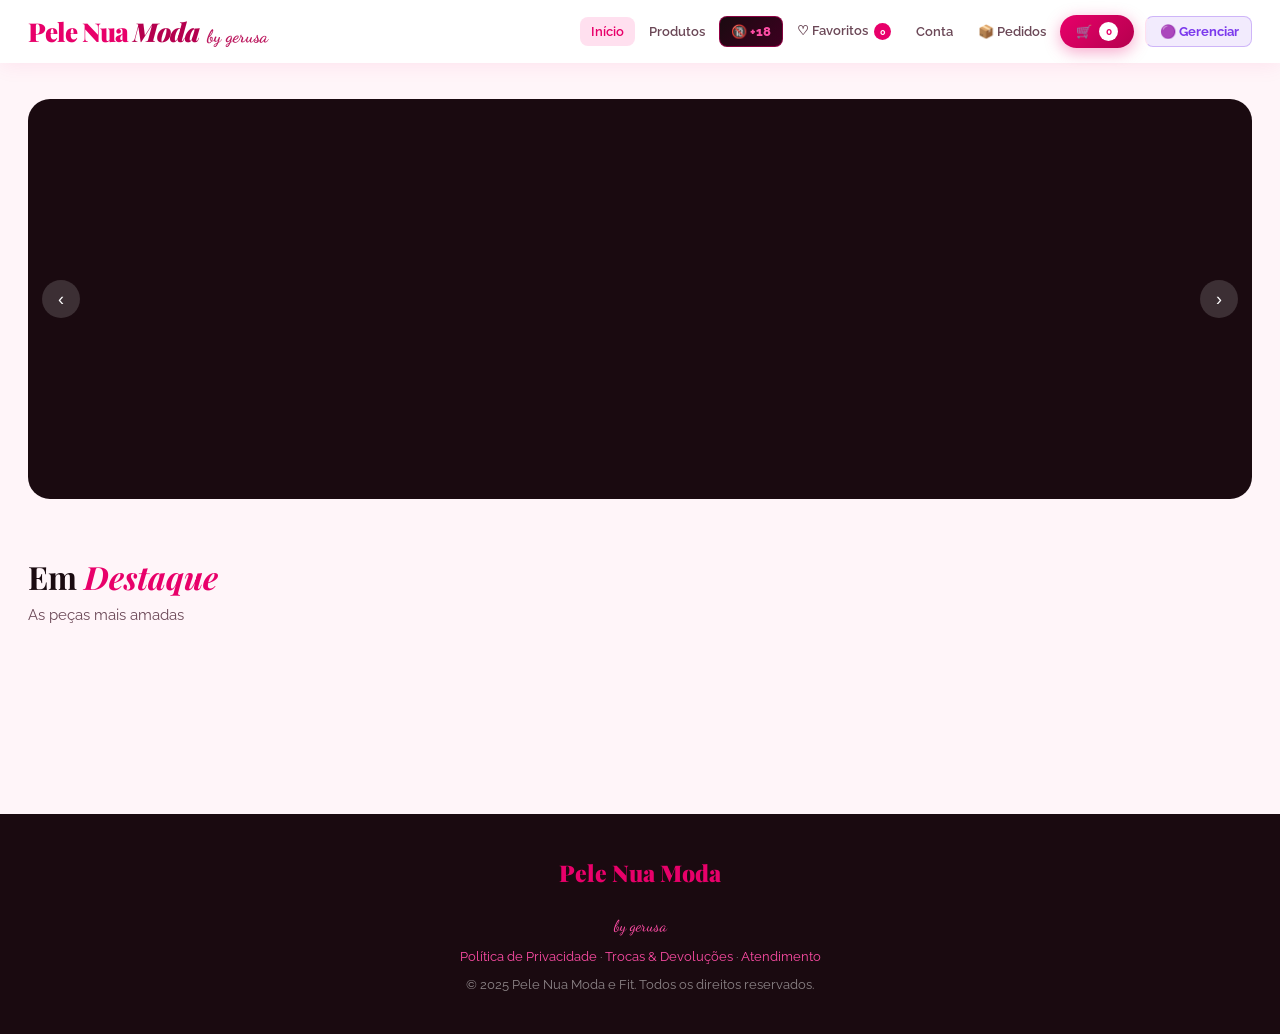
==== commit 328522ce: "Add files via upload" ====
--- a/index.html
+++ b/index.html
@@ -8,13 +8,12 @@
 <link href="https://fonts.googleapis.com/css2?family=Playfair+Display:ital,wght@0,400;0,700;0,900;1,400&family=Raleway:wght@300;400;500;600;700&family=Dancing+Script:wght@600;700&display=swap" rel="stylesheet">
 <script src="https://cdn.jsdelivr.net/npm/@supabase/supabase-js@2"></script>
 
-<style>
-:root{--pk:#e8006a;--pkl:#ff4da6;--pkd:#b5004e;--pkp:#ffe0ef;--pkb:#fff5f9;--bk:#1a0a10;--gr:#6b4857;--sh:0 4px 32px rgba(232,0,106,.15);}
+<style>:root{--pk:#e8006a;--pkl:#ff4da6;--pkd:#b5004e;--pkp:#ffe0ef;--pkb:#fff5f9;--bk:#1a0a10;--gr:#6b4857;--sh:0 4px 32px rgba(232,0,106,.15);}
 body.gm{--pk:#7c3aed;--pkl:#a855f7;--pkd:#5b21b6;--pkp:#ede9fe;--pkb:#f5f3ff;}
 body.gm header{background:#1e1b2e!important;}
 body.gm .logo{color:#a855f7;}body.gm .logo span{color:#7c3aed;}body.gm .by-gerusa{color:#c084fc;}
 body.gm .nb{color:rgba(255,255,255,.75);}body.gm .nb:hover,body.gm .nb.active{color:#a855f7;background:rgba(168,85,247,.15);}
-/* .gbar removido do HTML — btn-ng sempre visível como toggle */
+body.gm .gbar{display:flex;}body.gm .btn-ng{display:none;}
 body.gm .cedit{display:block;}body.gm .hstar{display:block;}
 *{margin:0;padding:0;box-sizing:border-box;}
 body{font-family:'Raleway',sans-serif;background:var(--pkb);color:var(--bk);min-height:100vh;}
@@ -83,21 +82,9 @@
 .slideshow{position:relative;border-radius:22px;overflow:hidden;margin-bottom:52px;min-height:400px;background:#1a0a10;}
 .slide{display:none;position:relative;min-height:400px;align-items:center;padding:70px 60px;background:linear-gradient(135deg,#3d0020,#1a0a10);}
 .slide.active{display:flex;}
-.slide.loading-skeleton{display:flex;overflow:hidden;}
 .slide-bg{position:absolute;inset:0;width:100%;height:100%;object-fit:cover;opacity:.35;}
 .slide-overlay{position:absolute;inset:0;background:linear-gradient(90deg,rgba(26,10,16,.85) 40%,rgba(26,10,16,.1));}
 .slide-content{position:relative;z-index:2;max-width:520px;}
-.slide-skeleton{position:relative;z-index:2;width:min(100%,540px);}
-.slide-skeleton-chip,.slide-skeleton-line,.slide-skeleton-btn{border-radius:999px;}
-.slide-skeleton-chip{width:120px;height:28px;margin-bottom:18px;background:rgba(255,255,255,.14);}
-.slide-skeleton-line{height:18px;margin-bottom:12px;background:rgba(255,255,255,.14);}
-.slide-skeleton-line.hero{height:56px;width:88%;border-radius:18px;}
-.slide-skeleton-line.hero.short{width:72%;}
-.slide-skeleton-line.body{width:96%;border-radius:12px;}
-.slide-skeleton-line.body.short{width:76%;}
-.slide-skeleton-btn{width:152px;height:44px;margin-top:28px;background:rgba(255,255,255,.16);}
-@keyframes slide-shimmer{0%{background-position:-400px 0}100%{background-position:400px 0}}
-.slide-skeleton-chip,.slide-skeleton-line,.slide-skeleton-btn{background:linear-gradient(90deg,rgba(255,255,255,.10) 25%,rgba(255,255,255,.22) 50%,rgba(255,255,255,.10) 75%);background-size:800px 100%;animation:slide-shimmer 1.4s infinite linear;}
 .slide-tag{display:inline-block;background:rgba(232,0,106,.2);color:var(--pkl);border:1px solid rgba(232,0,106,.4);padding:5px 16px;border-radius:50px;font-size:11px;font-weight:700;letter-spacing:2px;text-transform:uppercase;margin-bottom:16px;}
 .slide-content h1{font-family:'Playfair Display',serif;font-size:46px;color:#fff;line-height:1.1;margin-bottom:16px;font-style:italic;}
 .slide-content h1 em{color:var(--pkl);}
@@ -260,51 +247,63 @@
 .gup-del{position:absolute;top:2px;right:2px;background:rgba(232,0,106,.9);color:#fff;border:none;width:18px;height:18px;border-radius:50%;font-size:10px;cursor:pointer;display:flex;align-items:center;justify-content:center;line-height:1;}
 .gup-add{width:72px;height:72px;border-radius:8px;border:2px dashed var(--pkp);background:var(--pkb);display:flex;flex-direction:column;align-items:center;justify-content:center;cursor:pointer;font-size:22px;color:var(--gr);transition:.2s;}
 .gup-add:hover{border-color:var(--pk);color:var(--pk);}
-#toast{position:fixed;bottom:26px;right:26px;z-index:99999;color:#fff;padding:13px 18px;border-radius:18px;font-size:14px;font-weight:700;box-shadow:0 10px 30px rgba(26,10,16,.28);transform:translateY(80px);opacity:0;transition:.35s;pointer-events:none;max-width:360px;min-width:240px;}
+#toast{position:fixed;bottom:26px;right:26px;z-index:99999;background:linear-gradient(135deg,var(--pk),var(--pkd));color:#fff;padding:12px 24px;border-radius:50px;font-size:14px;font-weight:700;box-shadow:0 8px 28px rgba(232,0,106,.5);transform:translateY(80px);opacity:0;transition:.35s;pointer-events:none;max-width:320px;text-align:center;}
 #toast.show{transform:translateY(0);opacity:1;}
-#toast .toast-body{display:flex;align-items:flex-start;gap:12px;text-align:left;}
-#toast .toast-icon{font-size:18px;line-height:1;flex-shrink:0;padding-top:1px;}
-#toast .toast-copy{display:flex;flex-direction:column;gap:3px;}
-#toast .toast-title{font-size:13px;letter-spacing:.3px;text-transform:uppercase;opacity:.9;}
-#toast .toast-msg{font-size:14px;line-height:1.45;}
-#toast.toast-success{background:linear-gradient(135deg,#16a34a,#15803d);}
-#toast.toast-error{background:linear-gradient(135deg,#ef4444,#b91c1c);}
-#toast.toast-warning{background:linear-gradient(135deg,#f59e0b,#d97706);}
-#toast.toast-info{background:linear-gradient(135deg,var(--pk),var(--pkd));}
-#toast.toast-loading{background:linear-gradient(135deg,#7c3aed,#5b21b6);}
-#toast.toast-loading .toast-icon{animation:toast-spin 1s linear infinite;}
+#toast.t-success{background:linear-gradient(135deg,#22c55e,#16a34a);box-shadow:0 8px 28px rgba(34,197,94,.4);}
+#toast.t-error{background:linear-gradient(135deg,#ef4444,#b91c1c);box-shadow:0 8px 28px rgba(239,68,68,.4);}
+#toast.t-warning{background:linear-gradient(135deg,#f59e0b,#d97706);box-shadow:0 8px 28px rgba(245,158,11,.4);}
+#toast.t-loading{background:linear-gradient(135deg,#6b7280,#4b5563);box-shadow:0 8px 28px rgba(107,114,128,.4);}
+#toast.t-info{background:linear-gradient(135deg,#3b82f6,#1d4ed8);box-shadow:0 8px 28px rgba(59,130,246,.4);}
+.ss-skeleton{position:relative;min-height:400px;display:flex;align-items:center;padding:70px 60px;overflow:hidden;}
+.ss-sk-bg{position:absolute;inset:0;background:linear-gradient(110deg,#2a0a18 30%,#3d1020 50%,#2a0a18 70%);background-size:200% 100%;animation:ss-shimmer 1.6s infinite;}
+.pcard-sk{background:#fff;border-radius:20px;overflow:hidden;box-shadow:0 4px 20px rgba(232,0,106,.06);}
+.psk-img{width:100%;aspect-ratio:3/4;background:linear-gradient(110deg,#f5e6ee 30%,#fce4ef 50%,#f5e6ee 70%);background-size:200% 100%;animation:ss-shimmer 1.5s infinite;}
+.psk-body{padding:18px;}
+.psk-line{border-radius:6px;background:linear-gradient(110deg,#f0dde6 30%,#fce4ef 50%,#f0dde6 70%);background-size:200% 100%;animation:ss-shimmer 1.5s infinite;margin-bottom:10px;}
+.psk-title{height:14px;width:75%;}
+.psk-sub{height:11px;width:50%;margin-bottom:14px;}
+.psk-foot{display:flex;justify-content:space-between;align-items:center;}
+.psk-price{height:20px;width:60px;border-radius:6px;background:linear-gradient(110deg,#f0dde6 30%,#fce4ef 50%,#f0dde6 70%);background-size:200% 100%;animation:ss-shimmer 1.5s infinite;}
+.psk-btn{height:30px;width:70px;border-radius:50px;background:linear-gradient(110deg,#f0dde6 30%,#fce4ef 50%,#f0dde6 70%);background-size:200% 100%;animation:ss-shimmer 1.5s infinite;}
+@keyframes ss-shimmer{0%{background-position:200% 0}100%{background-position:-200% 0}}
+.ss-sk-lines{position:relative;z-index:2;max-width:420px;width:100%;}
+.ss-sk-tag{height:14px;width:90px;border-radius:50px;background:rgba(255,255,255,.12);margin-bottom:18px;}
+.ss-sk-title{height:44px;width:320px;max-width:100%;border-radius:10px;background:rgba(255,255,255,.14);margin-bottom:14px;}
+.ss-sk-sub{height:16px;width:240px;max-width:100%;border-radius:8px;background:rgba(255,255,255,.09);margin-bottom:24px;}
+.ss-sk-btn{height:40px;width:130px;border-radius:50px;background:rgba(232,0,106,.25);}
+@media(max-width:860px){.ss-skeleton{padding:36px 20px;min-height:300px;}.ss-sk-title{width:200px;height:30px;}.ss-sk-sub{width:160px;}}
 footer{background:#1a0a10;color:rgba(255,255,255,.5);text-align:center;padding:34px 28px;margin-top:70px;font-size:13px;line-height:2.2;}
 footer .flogo{font-family:'Playfair Display',serif;font-size:23px;color:var(--pk);font-weight:900;display:block;margin-bottom:9px;}
 footer a{color:var(--pkl);text-decoration:none;cursor:pointer;}
 .hidden{display:none!important;}
-/* ── Skeleton loading ── */
-@keyframes toast-spin{0%{transform:rotate(0deg)}100%{transform:rotate(360deg)}}
-@keyframes sk-shimmer{0%{background-position:-400px 0}100%{background-position:400px 0}}
-.sk-anim{background:linear-gradient(90deg,var(--pkp) 25%,#fff8fb 50%,var(--pkp) 75%);background-size:800px 100%;animation:sk-shimmer 1.4s infinite linear;border-radius:6px;}
-.psk{pointer-events:none;background:#fff;border-radius:20px;overflow:hidden;box-shadow:0 4px 20px rgba(232,0,106,.06);}
-.psk-img{width:100%;aspect-ratio:3/4;}
-.psk-body{padding:18px;display:flex;flex-direction:column;gap:8px;}
-.psk-line{height:12px;}
+@media(max-width:620px){
+  #mo-prod .mb>div{grid-template-columns:1fr!important;}
+  #mo-prod .mb{overflow-y:auto!important;max-height:94vh;}
+  #mo-prod .mb>div>div:last-child{max-height:none!important;overflow-y:visible!important;}
+}
 @media(max-width:860px){
   nav{display:none!important;}.ham{display:flex;}
   .hi{padding:12px 16px;}.logo{font-size:20px;}.by-gerusa{font-size:14px;}
   .main{padding:18px 14px;}.slide{padding:36px 20px;min-height:300px;}
   .slide-content h1{font-size:26px;}.pgrid{grid-template-columns:repeat(auto-fill,minmax(155px,1fr));gap:14px;}
-  .slide-skeleton-line.hero{height:34px;}
   .mgrid{grid-template-columns:1fr;}.mcard.full{grid-column:1;}
   .srow{grid-template-columns:1fr 1fr;}.fd2{grid-template-columns:1fr;}
   .prose{padding:22px 16px;}.mf2{grid-template-columns:1fr;}
   .mhdr{flex-direction:column;align-items:flex-start;gap:12px;}
   .tabrow{overflow-x:auto;}.tab{white-space:nowrap;}
   .atbl{display:block;overflow-x:auto;}
-  /* Modais no mobile: padding menor, mais espaço */
-  .mo{padding:0;align-items:flex-end;}
-  .mb{border-radius:22px 22px 0 0!important;max-height:92dvh;overflow-y:auto;padding:28px 20px!important;width:100%!important;max-width:100%
+}
 </style>
 </head>
 <body>
 
-
+<div class="gbar">
+  <span>🟣 Modo Gerente</span>
+  <div class="gbbtns">
+    <button class="bga" onclick="showPage('manager')">⚙️ Painel</button>
+    <button class="bgx" onclick="logoutManager()">👤 Modo Cliente</button>
+  </div>
+</div>
 
 <!-- CONFIRM -->
 <div class="mo-confirm" id="mo-confirm">
@@ -333,7 +332,8 @@
 
 <!-- MODALS -->
 <div class="mo" id="mo-prod">
-  <div class="mb wht" style="max-width:620px;padding:0;overflow:hidden;border-radius:22px">
+  <div class="mb wht" style="max-width:620px;padding:0;overflow:hidden;border-radius:22px;position:relative">
+    <button onclick="closeM('mo-prod')" style="position:absolute;top:12px;right:12px;z-index:10;background:rgba(26,10,16,.08);border:none;width:32px;height:32px;border-radius:50%;font-size:18px;cursor:pointer;display:flex;align-items:center;justify-content:center;color:var(--gr);line-height:1;transition:.2s" onmouseover="this.style.background='rgba(232,0,106,.12)'" onmouseout="this.style.background='rgba(26,10,16,.08)'">✕</button>
     <div style="display:grid;grid-template-columns:1fr 1fr;min-height:400px">
       <div style="background:linear-gradient(135deg,var(--pkp),#ffc8e3);padding:24px;display:flex;flex-direction:column;gap:10px">
         <div class="prod-modal-img" id="pm-main-img"></div>
@@ -411,35 +411,6 @@
     <div class="mbtns" style="margin-top:14px">
       <button class="byes bpur" onclick="loginManager()">Entrar</button>
       <button class="bno" onclick="closeM('mo-glogin')">Cancelar</button>
-    </div>
-  </div>
-</div>
-
-<div class="mo" id="mo-reset">
-  <div class="mb wht" style="text-align:left;padding:36px;max-width:460px">
-    <h2 style="margin-bottom:8px">Recuperar Senha</h2>
-    <p style="margin-bottom:18px">Digite o e-mail da conta. Um link de redefinição será gerado para você enviar ao cliente.</p>
-    <div class="mf wl">
-      <label>E-mail</label>
-      <input type="email" id="reset-email" placeholder="seu@email.com">
-    </div>
-    <div id="reset-result" style="margin-top:14px"></div>
-    <div class="mbtns" style="margin-top:18px;justify-content:flex-end">
-      <button class="byes" onclick="resetPassword()">Gerar link</button>
-      <button class="bno dk" onclick="closeM('mo-reset')">Cancelar</button>
-    </div>
-  </div>
-
-<div class="mo" id="mo-new-password">
-  <div class="mb pur" style="text-align:left;max-width:440px;padding:36px">
-    <h2 style="color:#fff;margin-bottom:6px">Nova Senha</h2>
-    <p style="margin-bottom:18px">Definindo nova senha para: <strong id="np-email-display" style="color:var(--pkl)"></strong></p>
-    <input type="hidden" id="np-token">
-    <div class="mf"><label>Nova Senha</label><input type="password" id="np-senha" placeholder="Mínimo 8 caracteres"></div>
-    <div class="mf"><label>Confirmar Senha</label><input type="password" id="np-confirma" placeholder="Repita a senha"></div>
-    <div class="mbtns" style="margin-top:16px">
-      <button class="bsv" onclick="confirmNewPassword()">Salvar nova senha</button>
-      <button class="bno" onclick="closeM('mo-new-password')">Cancelar</button>
     </div>
   </div>
 </div>
@@ -755,7 +726,7 @@
           <div class="av" id="mgr-av" style="width:44px;height:44px;font-size:20px">👩‍💼</div>
           <button style="background:var(--pkp);color:var(--pkd);border:none;padding:5px 12px;border-radius:50px;font-size:11px;font-weight:700;cursor:pointer;font-family:'Raleway',sans-serif" onclick="openMgrAv()">📸</button>
         </div>
-        <button class="bloc" onclick="logoutManager()">Sair</button>
+        <button class="bloc" onclick="logoutManager()">👤 Modo Cliente</button>
       </div>
     </div>
     <div class="tabrow">
@@ -925,20 +896,17 @@
 </div>
 
 <footer>
-  <div style="margin-bottom:6px">
-    <span class="flogo" style="display:inline">Pele Nua <span style="font-style:italic">Moda</span></span>
-    <span style="font-family:'Dancing Script',cursive;font-size:17px;color:var(--pkl);margin-left:6px">by gerusa</span>
-  </div>
+  <span class="flogo">Pele Nua Moda</span>
+  <span style="font-family:'Dancing Script',cursive;font-size:16px;color:var(--pkl)">by gerusa</span><br>
   <a onclick="showPage('privacy')">Política de Privacidade</a> · 
   <a onclick="showPage('trocas')">Trocas & Devoluções</a> · 
   <a onclick="showPage('atendimento')">Atendimento</a><br>
-  © 2025 Pele Nua Moda. Todos os direitos reservados.
+  © 2025 Pele Nua Moda e Fit. Todos os direitos reservados.
 </footer>
 
 <div id="toast"></div>
 
-<script>
-const SUPA_URL='https://brckyuxjufcchribzefe.supabase.co';
+<script>const SUPA_URL='https://brckyuxjufcchribzefe.supabase.co';
 const SUPA_KEY='eyJhbGciOiJIUzI1NiIsInR5cCI6IkpXVCJ9.eyJpc3MiOiJzdXBhYmFzZSIsInJlZiI6ImJyY2t5dXhqdWZjY2hyaWJ6ZWZlIiwicm9sZSI6ImFub24iLCJpYXQiOjE3NzQ1OTUyNTQsImV4cCI6MjA5MDE3MTI1NH0.-Mt-GL3mjuVn9lifuGYI2oPEjq2fE6Gh7FLZEb-lr9g';
 const sb=supabase.createClient(SUPA_URL,SUPA_KEY);
 
@@ -953,17 +921,9 @@
 async function getCfg(key){const{data}=await sb.from('pnm_config').select('value').eq('key',key).maybeSingle();return data?data.value:null;}
 async function setCfg(key,val){await dbUpsert('pnm_config',{key,value:val});}
 
-//  CACHE 
-// TTL em ms para cada recurso (produtos/slides: 10min; config: 10min)
-var CACHE_TTL=10*60*1000;
-function cacheSet(key,val){try{localStorage.setItem('pnm_c_'+key,JSON.stringify({t:Date.now(),d:val}));}catch(e){}}
-function cacheGet(key){try{var raw=localStorage.getItem('pnm_c_'+key);if(!raw)return null;var p=JSON.parse(raw);if(Date.now()-p.t>CACHE_TTL){localStorage.removeItem('pnm_c_'+key);return null;}return p.d;}catch(e){return null;}}
-function cacheInvalidate(key){try{localStorage.removeItem('pnm_c_'+key);}catch(e){}}
-function cacheInvalidateAll(){['prods','adult','slides','rewards','users','cfg'].forEach(cacheInvalidate);}
-
-
-// ââ STATE ââ
 let prods=[],aProds=[],slides=[],rewards=[],users=[],pedidos=[];
+var slidesLoading=true;
+var prodsLoading=true;
 let homeCats=[
   {key:'all',label:'Todos'},{key:'lingerie',label:'Lingerie'},{key:'body',label:'Body'},
   {key:'baby-doll',label:'Baby Doll'},{key:'camisola',label:'Camisola'},
@@ -973,147 +933,78 @@
 let adultCats=[{key:'all18',label:'Todos +18'},{key:'lingerie-hot',label:'Lingerie Sensual'},{key:'fantasia-adult',label:'Fantasias'},{key:'acessorio-adult',label:'Acessórios'}];
 let subAdultCats={};
 let catSub='';
-let trocasTxt='<h3>Prazo</h3><p>Trocas em até <strong>7 dias corridos</strong>.</p><h3>Como Solicitar</h3><p>WhatsApp: (51) 98215-9719</p>';
+let trocasTxt='<p><strong>Prazo:</strong> Trocas em até 7 dias corridos.</p><p><strong>Como Solicitar:</strong> WhatsApp: (51) 98215-9719</p>';
 let mgrAvatar=null;
 let favs=JSON.parse(localStorage.getItem('pnm_favs')||'[]');
 let cart=JSON.parse(localStorage.getItem('pnm_cart')||'[]');
 let curUser=JSON.parse(localStorage.getItem('pnm_user')||'null');
 let pendingReward=JSON.parse(localStorage.getItem('pnm_pendingReward')||'null');
 let mgrLogged=false,newProdImgs=[],editProdImgs=[],tmpAv=null,adultOk=false;
-let slidesLoading=true,pedidosLoading=false,pedidosError='';
 let curSlide=0,slideTimer=null,cdInterval=null;
 let catH='all',catP='all';
 let confirmCb=null,avMode='user',editSlId=null,rwIdx=-1,pendingRedeemId=null;
 const catColors=['#b5004e','#c2005a','#d0006a','#c2006b','#9d007a','#7c3aed','#6d28d9','#5b21b6','#4c1d95'];
-const STRIPE_CFG={
-  enabled:true,
-  edgeBase:SUPA_URL+'/functions/v1',
-  publicKey:'',
-  successPath:window.location.origin+window.location.pathname,
-  cancelPath:window.location.origin+window.location.pathname
-};
-
-// ââ LOAD ALL ââ
-
-//  SKELETON 
-function showSkeleton(gridId,count){
-  var g=document.getElementById(gridId);if(!g)return;
-  var html='';for(var i=0;i<count;i++){
-    html+='<div class="pcard psk"><div class="psk-img sk-anim"></div><div class="psk-body"><div class="psk-line sk-anim" style="width:70%"></div><div class="psk-line sk-anim" style="width:45%;margin-top:6px"></div><div class="psk-line sk-anim" style="width:55%;margin-top:6px"></div></div></div>';
+
+async function loadAll(){
+  [prods,aProds,slides,rewards,users]=await Promise.all([
+    getProd('pnm_prods'),getProd('pnm_adult'),getProd('pnm_slides'),
+    getProd('pnm_rewards'),getUsers()
+  ]);
+  slides.sort((a,b)=>a.id-b.id);
+  const[tc,thc,tma,tsc,tac,tsac]=await Promise.all([
+    getCfg('trocas'),getCfg('homecats'),getCfg('mgravatar'),
+    getCfg('subcats'),getCfg('adultcats'),getCfg('subadultcats')
+  ]);
+  if(tc)trocasTxt=tc;
+  if(thc){try{const parsed=JSON.parse(thc);if(Array.isArray(parsed)&&parsed.length)homeCats=parsed;}catch(e){}}
+  if(tma){mgrAvatar=tma;applyMgrAvatar();}
+  if(tsc){try{subCats=JSON.parse(tsc);}catch(e){}}
+  if(tac){try{const p=JSON.parse(tac);if(Array.isArray(p)&&p.length)adultCats=p;}catch(e){}}
+  if(tsac){try{subAdultCats=JSON.parse(tsac);}catch(e){}}
+  if(curUser){
+    const f=users.find(u=>u.email===curUser.email);
+    if(f){curUser=f;localStorage.setItem('pnm_user',JSON.stringify(f));}
   }
-  g.innerHTML=html;
-}
-function hideSkeleton(gridId){
-  var g=document.getElementById(gridId);if(!g)return;
-  g.querySelectorAll('.psk').forEach(function(el){el.remove();});
-}
-
-async function loadAll(){
-  slidesLoading=true;
-  //  Fase 1: cache imediato 
-  var cached={
-    prods:cacheGet('prods'),adult:cacheGet('adult'),
-    slides:cacheGet('slides'),rewards:cacheGet('rewards'),
-    users:cacheGet('users'),cfg:cacheGet('cfg')
-  };
-  var hasCache=cached.prods&&cached.adult&&cached.slides&&cached.rewards&&cached.users&&cached.cfg;
-  if(hasCache){
-    // Aplicar cache instantaneamente â€” zero delay
-    prods=cached.prods;aProds=cached.adult;
-    slides=cached.slides;rewards=cached.rewards;users=cached.users;
-    var cfg=cached.cfg;
-    if(cfg.trocas)trocasTxt=cfg.trocas;
-    if(cfg.homecats){try{var ph=JSON.parse(cfg.homecats);if(Array.isArray(ph)&&ph.length)homeCats=ph;}catch(e){}}
-    if(cfg.mgravatar){mgrAvatar=cfg.mgravatar;applyMgrAvatar();}
-    if(cfg.subcats){try{subCats=JSON.parse(cfg.subcats);}catch(e){}}
-    if(cfg.adultcats){try{var pa=JSON.parse(cfg.adultcats);if(Array.isArray(pa)&&pa.length)adultCats=pa;}catch(e){}}
-    if(cfg.subadultcats){try{subAdultCats=JSON.parse(cfg.subadultcats);}catch(e){}}
-    if(curUser){
-      var fc=users.find(function(u){return u.email===curUser.email;});
-      if(fc){curUser=fc;localStorage.setItem('pnm_user',JSON.stringify(fc));}
-    }
-    var allIdsc=[...prods,...aProds].map(function(p){return p.id;});
-    favs=favs.filter(function(id){return allIdsc.includes(id);});saveLS('pnm_favs',favs);
-    slidesLoading=false;
-    renderH();renderSS();resetST();renderP();updStats();
-    document.getElementById('fav-n').textContent=favs.length;
-    if(curUser)loadPedidos().then(function(){if(document.getElementById('page-pedidos').classList.contains('active'))renderPedidos();});
-  } else {
-    // Sem cache: mostrar skeleton nos grids principais
-    showSkeleton('hgrid',4);showSkeleton('pgrid2',6);
-  }
-  //  Fase 2: buscar dados frescos do Supabase em background 
-  try{
-    var[fp,fa,fs,fr,fu]=await Promise.all([
-      getProd('pnm_prods'),getProd('pnm_adult'),getProd('pnm_slides'),
-      getProd('pnm_rewards'),getUsers()
-    ]);
-    fp.sort&&true;fs.sort(function(a,b){return a.id-b.id;});
-    var[tc,thc,tma,tsc,tac,tsac]=await Promise.all([
-      getCfg('trocas'),getCfg('homecats'),getCfg('mgravatar'),
-      getCfg('subcats'),getCfg('adultcats'),getCfg('subadultcats')
-    ]);
-    // Salvar no cache
-    cacheSet('prods',fp);cacheSet('adult',fa);cacheSet('slides',fs);
-    cacheSet('rewards',fr);cacheSet('users',fu);
-    cacheSet('cfg',{trocas:tc,homecats:thc,mgravatar:tma,subcats:tsc,adultcats:tac,subadultcats:tsac});
-    // Aplicar nos estados globais
-    prods=fp;aProds=fa;slides=fs;rewards=fr;users=fu;
-    slidesLoading=false;
-    if(tc)trocasTxt=tc;
-    if(thc){try{var parsed=JSON.parse(thc);if(Array.isArray(parsed)&&parsed.length)homeCats=parsed;}catch(e){}}
-    if(tma){mgrAvatar=tma;applyMgrAvatar();}
-    if(tsc){try{subCats=JSON.parse(tsc);}catch(e){}}
-    if(tac){try{var p=JSON.parse(tac);if(Array.isArray(p)&&p.length)adultCats=p;}catch(e){}}
-    if(tsac){try{subAdultCats=JSON.parse(tsac);}catch(e){}}
-    if(curUser){
-      var f=users.find(function(u){return u.email===curUser.email;});
-      if(f){curUser=f;localStorage.setItem('pnm_user',JSON.stringify(f));}
-      // Modo gerente NÃƒO ativa automaticamente â€” requer clique em "Gerenciar"
-      await loadPedidos();
-    }
-    var allIds=[...prods,...aProds].map(function(p){return p.id;});
-    favs=favs.filter(function(id){return allIds.includes(id);});saveLS('pnm_favs',favs);
-    // Re-renderizar com dados frescos (substitui cache ou skeleton)
-    renderH();renderSS();resetST();renderP();updStats();
-    document.getElementById('fav-n').textContent=favs.length;
-  }catch(e){
-    console.warn('loadAll fetch error:',e);
-    // Se já tinha cache aplicado, o site continua funcionando normalmente
-    if(!slides.length)slidesLoading=false;
-  }
+  const allIds=[...prods,...aProds].map(p=>p.id);
+  favs=favs.filter(id=>allIds.includes(id));saveLS('pnm_favs',favs);
+  slidesLoading=false;
+  prodsLoading=false;
+  renderH();renderSS();resetST();renderP();updStats();
+  document.getElementById('fav-n').textContent=favs.length;
   startRealtime();
 }
 
-// ââ REALTIME ââ
 function startRealtime(){
   sb.channel('prods').on('postgres_changes',{event:'*',schema:'public',table:'pnm_prods'},async()=>{
-    prods=await getProd('pnm_prods');cacheSet('prods',prods);renderHGrid();renderP();if(mgrLogged){renderProdTbl();updStats();}
+    prods=await getProd('pnm_prods');renderHGrid();renderP();if(mgrLogged){renderProdTbl();updStats();}
   }).subscribe();
   sb.channel('adult').on('postgres_changes',{event:'*',schema:'public',table:'pnm_adult'},async()=>{
-    aProds=await getProd('pnm_adult');cacheSet('adult',aProds);
+    aProds=await getProd('pnm_adult');
     if(document.getElementById('page-adult').classList.contains('active'))renderA();
   }).subscribe();
   sb.channel('slides').on('postgres_changes',{event:'*',schema:'public',table:'pnm_slides'},async()=>{
-    slides=await getProd('pnm_slides');slides.sort((a,b)=>a.id-b.id);cacheSet('slides',slides);
+    slides=await getProd('pnm_slides');slides.sort((a,b)=>a.id-b.id);
     if(document.getElementById('page-home').classList.contains('active')){renderSS();resetST();}
     if(mgrLogged)renderMgrSlides();
   }).subscribe();
   sb.channel('rewards').on('postgres_changes',{event:'*',schema:'public',table:'pnm_rewards'},async()=>{
-    rewards=await getProd('pnm_rewards');cacheSet('rewards',rewards);renderRewardsGrid();if(mgrLogged)renderRewardsList();
+    rewards=await getProd('pnm_rewards');renderRewardsGrid();if(mgrLogged)renderRewardsList();
   }).subscribe();
   sb.channel('users').on('postgres_changes',{event:'*',schema:'public',table:'pnm_users'},async()=>{
     users=await getUsers();
     if(curUser){
       const f=users.find(u=>u.email===curUser.email);
       if(f){curUser=f;localStorage.setItem('pnm_user',JSON.stringify(f));}
-      // Não ativa modo gerente automaticamente no realtime
-      await loadPedidos();
     }
     updStats();if(mgrLogged)renderUsers();
   }).subscribe();
   sb.channel('pedidos_ch').on('postgres_changes',{event:'*',schema:'public',table:'pnm_pedidos'},async()=>{
-    if(curUser){await loadPedidos();if(document.getElementById('page-pedidos').classList.contains('active'))renderPedidos();}
+    if(curUser){
+      try{
+        await loadPedidos();
+      }catch(e){pedidosError='Erro ao atualizar pedidos.';}
+      if(document.getElementById('page-pedidos').classList.contains('active'))renderPedidos();
+    }
     if(mgrLogged){await loadAndRenderMgrPedidos();}
   }).subscribe();
   sb.channel('config').on('postgres_changes',{event:'*',schema:'public',table:'pnm_config'},async()=>{
@@ -1124,44 +1015,24 @@
   }).subscribe();
 }
 
-// ââ UTILS ââ
 function openM(id){document.getElementById(id).classList.add('open');}
 function closeM(id){document.getElementById(id).classList.remove('open');}
 function pad(n){return n<10?'0'+n:''+n;}
-let toastTimer=null;
-function escHtml(str){return String(str==null?'':str).replace(/&/g,'&amp;').replace(/</g,'&lt;').replace(/>/g,'&gt;').replace(/"/g,'&quot;').replace(/'/g,'&#39;');}
-function getCurUserEmail(){
-  if(curUser&&typeof curUser.email==='string'&&curUser.email.trim())return curUser.email.trim().toLowerCase();
-  return '';
-}
-function inferToastType(msg){
-  var text=String(msg||'').toLowerCase();
-  if(text.indexOf('carreg')!==-1||text.indexOf('verificando')!==-1||text.indexOf('salvando')!==-1||text.indexOf('registrando')!==-1)return 'loading';
-  if(text.indexOf('erro')!==-1||text.indexOf('invál')!==-1||text.indexOf('inval')!==-1||text.indexOf('não')!==-1||text.indexOf('nao')!==-1||text.indexOf('falh')!==-1)return 'error';
-  if(text.indexOf('aten')!==-1||text.indexOf('aviso')!==-1)return 'warning';
-  if(text.indexOf('sucesso')!==-1||text.indexOf('salvo')!==-1||text.indexOf('atualizado')!==-1||text.indexOf('bem-vinda')!==-1||text.indexOf('adicionado')!==-1)return 'success';
-  return 'info';
-}
-function toastMeta(type){
-  if(type==='success')return{icon:'OK',title:'Sucesso'};
-  if(type==='error')return{icon:'ER',title:'Erro'};
-  if(type==='warning')return{icon:'AV',title:'Aviso'};
-  if(type==='loading')return{icon:'..',title:'Carregando'};
-  return{icon:'IN',title:'Info'};
-}
 function showToast(msg,type){
-  let t=document.getElementById('toast');
-  if(!t){t=document.createElement('div');t.id='toast';document.body.appendChild(t);}
-  var finalType=type||inferToastType(msg);
-  var meta=toastMeta(finalType);
-  t.className='';
-  t.classList.add('toast-'+finalType);
-  t.innerHTML='<div class="toast-body"><span class="toast-icon">'+meta.icon+'</span><div class="toast-copy"><span class="toast-title">'+meta.title+'</span><span class="toast-msg">'+escHtml(msg)+'</span></div></div>';
+  var t=document.getElementById('toast');
+  if(!t)return;
+  t.textContent=msg;
+  ['t-success','t-error','t-warning','t-loading','t-info','show'].forEach(function(c){t.classList.remove(c);});
+  var dur=3200;
+  if(type==='success'){t.classList.add('t-success');}
+  else if(type==='error'){t.classList.add('t-error');dur=4000;}
+  else if(type==='warning'){t.classList.add('t-warning');dur=4000;}
+  else if(type==='loading'){t.classList.add('t-loading');dur=6000;}
+  else if(type==='info'){t.classList.add('t-info');}
   t.classList.add('show');
-  clearTimeout(toastTimer);
-  toastTimer=setTimeout(function(){t.classList.remove('show');},finalType==='loading'?4200:3200);
-}
-function openResetModal(){const emailEl=document.getElementById('reset-email');const loginEmail=document.getElementById('l-email');const result=document.getElementById('reset-result');if(emailEl)emailEl.value=loginEmail&&loginEmail.value?loginEmail.value.trim():'';if(result)result.innerHTML='';openM('mo-reset');}
+  clearTimeout(t._timer);
+  t._timer=setTimeout(function(){t.classList.remove('show');},dur);
+}
 function maskCEP(el){var v=el.value.replace(/\D/g,'').slice(0,8);if(v.length>5)v=v.replace(/(\d{5})(\d{0,3})/,'$1-$2');el.value=v;}
 function maskCPF(el){let v=el.value.replace(/\D/g,'').slice(0,11);if(v.length>9)v=v.replace(/(\d{3})(\d{3})(\d{3})(\d{0,2})/,'$1.$2.$3-$4');else if(v.length>6)v=v.replace(/(\d{3})(\d{3})(\d{0,3})/,'$1.$2.$3');else if(v.length>3)v=v.replace(/(\d{3})(\d{0,3})/,'$1.$2');el.value=v;}
 function showConfirm(title,msg,cb){document.getElementById('confirm-title').textContent=title;document.getElementById('confirm-msg').textContent=msg;confirmCb=cb;document.getElementById('confirm-ok').onclick=()=>{if(confirmCb)confirmCb();closeConfirm();};document.getElementById('mo-confirm').classList.add('open');}
@@ -1170,16 +1041,13 @@
 function applyMgrAvatar(){const ma=document.getElementById('mgr-av');if(ma&&mgrAvatar)ma.innerHTML='<img src="'+mgrAvatar+'" style="width:100%;height:100%;object-fit:cover">';}
 function getCatColor(key){const idx=homeCats.filter(c=>c.key!=='all').findIndex(c=>c.key===key);return catColors[Math.max(0,idx)%catColors.length];}
 
-// ââ MOBILE NAV ââ
 function toggleMobNav(){const n=document.getElementById('mob-nav'),h=document.getElementById('ham-btn');if(n.classList.contains('open')){closeMobNav();}else{n.classList.add('open');h.classList.add('open');document.body.style.overflow='hidden';}}
 function closeMobNav(){document.getElementById('mob-nav').classList.remove('open');document.getElementById('ham-btn').classList.remove('open');document.body.style.overflow='';}
 function syncMobNav(p){document.querySelectorAll('#mob-nav .mnnb').forEach(b=>b.classList.remove('active'));const m=document.getElementById('mnav-'+p);if(m)m.classList.add('active');const c1=document.getElementById('cart-c'),c2=document.getElementById('cart-c2');if(c1&&c2)c2.textContent=c1.textContent;}
 
-// ââ NAVIGATION ââ
 const PM={home:'page-home',products:'page-products',adult:'page-adult',favorites:'page-favorites',cart:'page-cart',register:'page-register',manager:'page-manager',privacy:'page-privacy',trocas:'page-trocas',atendimento:'page-atendimento',pedidos:'page-pedidos'};
 const NM={home:'nav-home',products:'nav-products',adult:'nav-adult',favorites:'nav-favorites',cart:'nav-cart',register:'nav-register',pedidos:'nav-pedidos'};
 function showPage(p){
-  if(p==='manager'&&!mgrLogged){openGModal();return;}
   document.querySelectorAll('.page').forEach(x=>x.classList.remove('active'));
   document.querySelectorAll('.nb').forEach(x=>x.classList.remove('active'));
   const el=document.getElementById(PM[p]);if(el)el.classList.add('active');
@@ -1190,13 +1058,19 @@
   if(p==='favorites')renderFavs();
   if(p==='cart')renderCart();
   if(p==='register')renderAcc();
-  if(p==='manager')renderMgr();
+  if(p==='manager'){if(!mgrLogged){openGModal();return;}renderMgr();}
   if(p==='trocas')renderTrocas();
   if(p==='pedidos'){
-    if(curUser){
-      pedidosLoading=true;pedidosError='';renderPedidos();
-      loadPedidos().then(renderPedidos).catch(function(){renderPedidos();});
-    }else renderPedidos();
+    pedidosLoading=true;pedidosError=null;
+    renderPedidos();
+    loadPedidos().then(function(){
+      pedidosLoading=false;
+      renderPedidos();
+    }).catch(function(e){
+      pedidosLoading=false;
+      pedidosError='Erro ao carregar pedidos. Tente novamente.';
+      renderPedidos();
+    });
   }
   window.scrollTo(0,0);syncMobNav(p);
 }
@@ -1213,33 +1087,41 @@
 }
 function showV(id){['v-reg','v-login','v-acc'].forEach(v=>{const el=document.getElementById(v);if(el)el.classList[v===id?'remove':'add']('hidden');});}
 
-// ââ SLIDESHOW ââ
 function renderSS(){
-  const cnt=document.getElementById('ss-cnt'),d=document.getElementById('ss-dots');
+  var cnt=document.getElementById('ss-cnt'),d=document.getElementById('ss-dots');
   if(!cnt||!d)return;
+  // Estado 1: carregando
   if(slidesLoading){
-    cnt.innerHTML='<div class="slide active loading-skeleton"><div class="slide-overlay"></div><div class="slide-skeleton"><div class="slide-skeleton-chip sk-anim"></div><div class="slide-skeleton-line hero sk-anim"></div><div class="slide-skeleton-line hero short sk-anim"></div><div class="slide-skeleton-line body sk-anim"></div><div class="slide-skeleton-line body short sk-anim"></div><div class="slide-skeleton-btn sk-anim"></div></div></div>';
+    cnt.innerHTML='<div class="ss-skeleton"><div class="ss-sk-bg"></div><div class="ss-sk-lines"><div class="ss-sk-tag"></div><div class="ss-sk-title"></div><div class="ss-sk-sub"></div><div class="ss-sk-btn"></div></div></div>';
     d.innerHTML='';
     return;
   }
-  if(!slides.length){cnt.innerHTML='<div class="slide active" style="justify-content:center;align-items:center"><div style="color:rgba(255,255,255,.4);font-size:16px;position:relative;z-index:2">Nenhum slide cadastrado.</div></div>';d.innerHTML='';return;}
-  cnt.innerHTML=slides.map((s,i)=>{
-    const t=s.title.replace(/\*([^*]+)\*/g,'<em>$1</em>');
+  // Estado 2: carregado vazio
+  if(!slides.length){
+    cnt.innerHTML='<div class="slide active" style="justify-content:center;align-items:center"><div style="color:rgba(255,255,255,.4);font-size:16px;position:relative;z-index:2">Nenhum slide cadastrado.</div></div>';
+    d.innerHTML='';
+    return;
+  }
+  // Estado 3: carregado com dados
+  cnt.innerHTML=slides.map(function(s,i){
+    var t=s.title.replace(/\*([^*]+)\*/g,'<em>$1</em>');
     return '<div class="slide'+(i===curSlide?' active':'')+'">'+
       (s.img?'<img class="slide-bg" src="'+s.img+'"><div class="slide-overlay"></div>':'<div class="slide-overlay"></div>')+
       '<div class="slide-content">'+
       (s.tag?'<span class="slide-tag">'+s.tag+'</span>':'')+
       '<h1>'+t+'</h1>'+
       (s.desc?'<p>'+s.desc+'</p>':'')+
-      (s.btn?'<button class="byes" style="border:none;cursor:pointer;font-size:14px;padding:11px 28px" onclick="slideNavTo(\''+( s.cat||'')+'\')">'+ s.btn+'</button>':'')+
+      (s.btn?'<button class="byes" style="border:none;cursor:pointer;font-size:14px;padding:11px 28px" onclick="slideNavTo(\''+( s.cat||'')+'\')">'+s.btn+'</button>':'')+
       '</div></div>';
   }).join('');
-  d.innerHTML=slides.map((_,i)=>'<button class="dot'+(i===curSlide?' active':'')+'" onclick="goSlide('+i+')"></button>').join('');
+  d.innerHTML=slides.map(function(_,i){
+    return '<button class="dot'+(i===curSlide?' active':'')+'" onclick="goSlide('+i+')"></button>';
+  }).join('');
 }
 function goSlide(n){curSlide=((n%slides.length)+slides.length)%slides.length;renderSS();resetST();}
 function nextSlide(){goSlide(curSlide+1);}
 function prevSlide(){goSlide(curSlide-1);}
-function resetST(){clearInterval(slideTimer);if(slides.length>1)slideTimer=setInterval(nextSlide,5000);}
+function resetST(){clearInterval(slideTimer);if(!slidesLoading&&slides.length>1)slideTimer=setInterval(nextSlide,5000);}
 function slideNavTo(cat){if(cat==='adult'){showPage('adult');}else if(cat){catP=cat;showPage('products');}else showPage('products');}
 function openAddSlide(){editSlId=null;document.getElementById('sl-title-hdr').textContent='Novo Slide';['sl-tit','sl-tag','sl-desc','sl-btn','sl-img'].forEach(x=>document.getElementById(x).value='');populateCatSelects();const sc=document.getElementById('sl-cat');if(sc)sc.value='';openM('mo-slide');}
 function openEditSlide(id){
@@ -1257,43 +1139,24 @@
   if(!tit){showToast('Título obrigatório!');return;}
   const sc=document.getElementById('sl-cat');
   const sid=editSlId||Date.now();
-  const s={id:sid,title:tit,
-    tag:(document.getElementById('sl-tag').value||'').trim(),
-    desc:(document.getElementById('sl-desc').value||'').trim(),
-    btn:(document.getElementById('sl-btn').value||'').trim(),
-    img:(document.getElementById('sl-img').value||'').trim(),
-    cat:sc?sc.value:''};
+  const s={id:sid,title:tit,tag:(document.getElementById('sl-tag').value||'').trim(),desc:(document.getElementById('sl-desc').value||'').trim(),btn:(document.getElementById('sl-btn').value||'').trim(),img:(document.getElementById('sl-img').value||'').trim(),cat:sc?sc.value:''};
   showToast('⏳ Salvando slide...');
   try{
-    // Try upsert with full row
     const res=await sb.from('pnm_slides').upsert({id:sid,data:s},{onConflict:'id'});
-    if(res.error){
-      showToast(' '+res.error.message);
-      console.error('saveSlide error:',res.error);
-      return;
-    }
-    // Reload
+    if(res.error){showToast('❌ '+res.error.message);console.error('saveSlide error:',res.error);return;}
     const res2=await sb.from('pnm_slides').select('*');
-    if(res2.data){
-      slides=res2.data.map(function(r){return r.data||r;}).sort(function(a,b){return a.id-b.id;});
-    }
-    renderMgrSlides();renderSS();resetST();
-    closeM('mo-slide');
-    showToast('Slide salvo!');
-  }catch(e){
-    showToast('Erro: '+e.message);
-    console.error('saveSlide catch:',e);
-  }
+    if(res2.data){slides=res2.data.map(function(r){return r.data||r;}).sort(function(a,b){return a.id-b.id;});}
+    renderMgrSlides();renderSS();resetST();closeM('mo-slide');showToast('✅ Slide salvo!');
+  }catch(e){showToast('❌ Erro: '+e.message);console.error('saveSlide catch:',e);}
 }
 async function delSlide(id){
   showConfirm('Remover Slide','Tem certeza?',async function(){
     try{
       const res=await sb.from('pnm_slides').delete().eq('id',id);
-      if(res.error){showToast(' '+res.error.message);return;}
+      if(res.error){showToast('❌ '+res.error.message);return;}
       slides=slides.filter(function(s){return s.id!==id;});
-      renderMgrSlides();renderSS();resetST();
-      showToast(' Slide removido.');
-    }catch(e){showToast('Erro: '+e.message);}
+      renderMgrSlides();renderSS();resetST();showToast('🗑️ Slide removido.');
+    }catch(e){showToast('❌ Erro: '+e.message);}
   });
 }
 function renderMgrSlides(){
@@ -1301,16 +1164,14 @@
   if(!slides.length){el.innerHTML='<p style="color:var(--gr);text-align:center;padding:20px">Nenhum slide.</p>';return;}
   el.innerHTML=slides.map(s=>{
     const prev=s.img?'<img src="'+s.img+'" style="width:58px;height:40px;border-radius:7px;object-fit:cover;flex-shrink:0">':'<div style="width:58px;height:40px;border-radius:7px;background:#1a0a10;flex-shrink:0"></div>';
-    return '<div class="sitem">'+prev+'<div class="sitem-info"><h4>'+s.title.replace(/\*([^*]+)\*/g,'$1')+'</h4><p>'+(s.tag||'--')+'</p></div><div class="sitem-btns"><button class="bedit" onclick="openEditSlide('+s.id+')">✏</button><button class="adel" onclick="delSlide('+s.id+')">âœ•</button></div></div>';
+    return '<div class="sitem">'+prev+'<div class="sitem-info"><h4>'+s.title.replace(/\*([^*]+)\*/g,'$1')+'</h4><p>'+(s.tag||'—')+'</p></div><div class="sitem-btns"><button class="bedit" onclick="openEditSlide('+s.id+')">✏️</button><button class="adel" onclick="delSlide('+s.id+')">🗑️</button></div></div>';
   }).join('');
 }
 
-// ââ CATEGORIES ââ
 function renderHomeCats(){
   const el=document.getElementById('hcats');if(!el)return;
   el.innerHTML=homeCats.map((cat,i)=>{
-    const ci=Math.max(0,i-1)%catColors.length;
-    const color=catColors[ci];const active=catH===cat.key;
+    const ci=Math.max(0,i-1)%catColors.length;const color=catColors[ci];const active=catH===cat.key;
     return '<button class="cp'+(active?' active':'')+'" style="'+(active?'background:'+color+';border-color:'+color+';color:#fff':'')+'" data-ci="'+ci+'" data-key="'+cat.key+'" onclick="fcatH(this,this.dataset.key)">'+cat.label+'</button>';
   }).join('');
   renderSubCatsBar('hsubcats',catH,subCats,'fcatSub');
@@ -1335,30 +1196,11 @@
   }
   renderSubCatsBar('psubcats',catP,subCats,'fcatPSub');
 }
-function fcatH(btn,key){
-  catH=key;catSub='';
-  btn.parentElement.querySelectorAll('.cp').forEach(b=>{b.classList.remove('active');b.style.cssText='';});
-  btn.classList.add('active');btn.style.background=catColors[parseInt(btn.dataset.ci)||0];btn.style.borderColor=catColors[parseInt(btn.dataset.ci)||0];btn.style.color='#fff';
-  renderSubCatsBar('hsubcats',catH,subCats,'fcatSub');renderHGrid();
-}
-function fcatSub(btn,key){
-  catSub=catSub===key?'':key;
-  btn.parentElement.querySelectorAll('.cp').forEach(b=>{b.classList.remove('active');b.style.cssText='';});
-  if(catSub){btn.classList.add('active');var ci=(Array.from(btn.parentElement.children).indexOf(btn)+2)%catColors.length;btn.style.background=catColors[ci];btn.style.borderColor=catColors[ci];btn.style.color='#fff';}
-  renderHGrid();
-}
-function fcatP(btn,key){
-  catP=key;catSub='';
-  btn.parentElement.querySelectorAll('.cp').forEach(b=>{b.classList.remove('active');b.style.cssText='';});
-  btn.classList.add('active');btn.style.background=catColors[parseInt(btn.dataset.ci)||0];btn.style.borderColor=catColors[parseInt(btn.dataset.ci)||0];btn.style.color='#fff';
-  renderSubCatsBar('psubcats',catP,subCats,'fcatPSub');renderP();
-}
-function fcatPSub(btn,key){
-  catSub=catSub===key?'':key;
-  btn.parentElement.querySelectorAll('.cp').forEach(b=>{b.classList.remove('active');b.style.cssText='';});
-  if(catSub){btn.classList.add('active');var ci=(Array.from(btn.parentElement.children).indexOf(btn)+2)%catColors.length;btn.style.background=catColors[ci];btn.style.borderColor=catColors[ci];btn.style.color='#fff';}
-  renderP();
-}
+function fcatH(btn,key){catH=key;catSub='';btn.parentElement.querySelectorAll('.cp').forEach(b=>{b.classList.remove('active');b.style.cssText='';});btn.classList.add('active');btn.style.background=catColors[parseInt(btn.dataset.ci)||0];btn.style.borderColor=catColors[parseInt(btn.dataset.ci)||0];btn.style.color='#fff';renderSubCatsBar('hsubcats',catH,subCats,'fcatSub');renderHGrid();}
+function fcatSub(btn,key){catSub=catSub===key?'':key;btn.parentElement.querySelectorAll('.cp').forEach(b=>{b.classList.remove('active');b.style.cssText='';});if(catSub){btn.classList.add('active');var ci=(Array.from(btn.parentElement.children).indexOf(btn)+2)%catColors.length;btn.style.background=catColors[ci];btn.style.borderColor=catColors[ci];btn.style.color='#fff';}renderHGrid();}
+function fcatP(btn,key){catP=key;catSub='';btn.parentElement.querySelectorAll('.cp').forEach(b=>{b.classList.remove('active');b.style.cssText='';});btn.classList.add('active');btn.style.background=catColors[parseInt(btn.dataset.ci)||0];btn.style.borderColor=catColors[parseInt(btn.dataset.ci)||0];btn.style.color='#fff';renderSubCatsBar('psubcats',catP,subCats,'fcatPSub');renderP();}
+function fcatPSub(btn,key){catSub=catSub===key?'':key;btn.parentElement.querySelectorAll('.cp').forEach(b=>{b.classList.remove('active');b.style.cssText='';});if(catSub){btn.classList.add('active');var ci=(Array.from(btn.parentElement.children).indexOf(btn)+2)%catColors.length;btn.style.background=catColors[ci];btn.style.borderColor=catColors[ci];btn.style.color='#fff';}renderP();}
+
 function renderCatsEditList(){
   document.querySelectorAll('#cats-edit-list').forEach(function(el){
     if(!el)return;el.innerHTML='';
@@ -1373,13 +1215,13 @@
       var code=document.createElement('code');code.style.cssText='font-size:10px;color:var(--gr)';code.textContent=cat.key;
       var sp=document.createElement('span');sp.style.flex='1';
       hdr.appendChild(badge);hdr.appendChild(code);hdr.appendChild(sp);
-      if(i>0){var db=document.createElement('button');db.className='adel';db.textContent='';db.style.color='var(--pk)';db.onclick=(function(idx){return function(){removeCat(idx);};})(i);hdr.appendChild(db);}
+      if(i>0){var db=document.createElement('button');db.className='adel';db.textContent='🗑️';db.style.color='var(--pk)';db.onclick=(function(idx){return function(){removeCat(idx);};})(i);hdr.appendChild(db);}
       else{var fl=document.createElement('span');fl.style.cssText='font-size:11px;color:var(--gr)';fl.textContent='fixo';hdr.appendChild(fl);}
       card.appendChild(hdr);
-      if(subs.length){var sd=document.createElement('div');sd.style.marginBottom='8px';subs.forEach(function(sub){var tag=document.createElement('span');tag.style.cssText='display:inline-flex;align-items:center;gap:4px;background:'+color+'22;color:'+color+';border:1px solid '+color+'55;padding:3px 10px;border-radius:50px;font-size:11px;margin:2px';tag.textContent=sub.label;var x=document.createElement('button');x.style.cssText='background:none;border:none;color:'+color+';cursor:pointer;font-size:12px;line-height:1;padding:0';x.textContent='';x.onclick=(function(ck,sk){return function(){removeSubCat(ck,sk,false);};})(cat.key,sub.key);tag.appendChild(x);sd.appendChild(tag);});card.appendChild(sd);}
+      if(subs.length){var sd=document.createElement('div');sd.style.marginBottom='8px';subs.forEach(function(sub){var tag=document.createElement('span');tag.style.cssText='display:inline-flex;align-items:center;gap:4px;background:'+color+'22;color:'+color+';border:1px solid '+color+'55;padding:3px 10px;border-radius:50px;font-size:11px;margin:2px';tag.textContent=sub.label;var x=document.createElement('button');x.style.cssText='background:none;border:none;color:'+color+';cursor:pointer;font-size:12px;line-height:1;padding:0';x.textContent='×';x.onclick=(function(ck,sk){return function(){removeSubCat(ck,sk,false);};})(cat.key,sub.key);tag.appendChild(x);sd.appendChild(tag);});card.appendChild(sd);}
       var ar=document.createElement('div');ar.style.cssText='display:flex;gap:6px';
       var inp=document.createElement('input');inp.id='sub-inp-'+cat.key;inp.type='text';inp.placeholder='+ Subcategoria';inp.style.cssText='flex:1;padding:6px 12px;border-radius:8px;border:1.5px solid var(--pkp);font-size:12px;font-family:Raleway,sans-serif;background:#fff;color:var(--bk);outline:none';
-      var ab=document.createElement('button');ab.className='byes';ab.textContent='';ab.style.cssText='padding:6px 14px;font-size:12px';ab.onclick=(function(ck){return function(){addSubCat(ck,false);};})(cat.key);
+      var ab=document.createElement('button');ab.className='byes';ab.textContent='＋';ab.style.cssText='padding:6px 14px;font-size:12px';ab.onclick=(function(ck){return function(){addSubCat(ck,false);};})(cat.key);
       ar.appendChild(inp);ar.appendChild(ab);card.appendChild(ar);secN.appendChild(card);
     });
     el.appendChild(secN);
@@ -1393,85 +1235,39 @@
       var badge=document.createElement('span');badge.style.cssText='background:#7c3aed;color:#fff;padding:4px 14px;border-radius:50px;font-size:12px;font-weight:700';badge.textContent=cat.label;
       var code=document.createElement('code');code.style.cssText='font-size:10px;color:var(--gr)';code.textContent=cat.key;
       var sp=document.createElement('span');sp.style.flex='1';
-      var db=document.createElement('button');db.className='adel';db.textContent='';db.style.color='#7c3aed';db.onclick=(function(idx){return function(){removeAdultCat(idx);};})(i);
+      var db=document.createElement('button');db.className='adel';db.textContent='🗑️';db.style.color='#7c3aed';db.onclick=(function(idx){return function(){removeAdultCat(idx);};})(i);
       hdr.appendChild(badge);hdr.appendChild(code);hdr.appendChild(sp);hdr.appendChild(db);card.appendChild(hdr);
-      if(subs.length){var sd=document.createElement('div');sd.style.marginBottom='8px';subs.forEach(function(sub){var tag=document.createElement('span');tag.style.cssText='display:inline-flex;align-items:center;gap:4px;background:#7c3aed22;color:#7c3aed;border:1px solid #7c3aed55;padding:3px 10px;border-radius:50px;font-size:11px;margin:2px';tag.textContent=sub.label;var x=document.createElement('button');x.style.cssText='background:none;border:none;color:#7c3aed;cursor:pointer;font-size:12px;line-height:1;padding:0';x.textContent='';x.onclick=(function(ck,sk){return function(){removeSubCat(ck,sk,true);};})(cat.key,sub.key);tag.appendChild(x);sd.appendChild(tag);});card.appendChild(sd);}
+      if(subs.length){var sd=document.createElement('div');sd.style.marginBottom='8px';subs.forEach(function(sub){var tag=document.createElement('span');tag.style.cssText='display:inline-flex;align-items:center;gap:4px;background:#7c3aed22;color:#7c3aed;border:1px solid #7c3aed55;padding:3px 10px;border-radius:50px;font-size:11px;margin:2px';tag.textContent=sub.label;var x=document.createElement('button');x.style.cssText='background:none;border:none;color:#7c3aed;cursor:pointer;font-size:12px;line-height:1;padding:0';x.textContent='×';x.onclick=(function(ck,sk){return function(){removeSubCat(ck,sk,true);};})(cat.key,sub.key);tag.appendChild(x);sd.appendChild(tag);});card.appendChild(sd);}
       var ar=document.createElement('div');ar.style.cssText='display:flex;gap:6px';
       var inp=document.createElement('input');inp.id='sub-inp-'+cat.key;inp.type='text';inp.placeholder='+ Subcategoria +18';inp.style.cssText='flex:1;padding:6px 12px;border-radius:8px;border:1.5px solid #ede9fe;font-size:12px;font-family:Raleway,sans-serif;background:#fff;color:var(--bk);outline:none';
-      var ab=document.createElement('button');ab.className='bsv';ab.textContent='';ab.style.cssText='padding:6px 14px;font-size:12px';ab.onclick=(function(ck){return function(){addSubCat(ck,true);};})(cat.key);
+      var ab=document.createElement('button');ab.className='bsv';ab.textContent='＋';ab.style.cssText='padding:6px 14px;font-size:12px';ab.onclick=(function(ck){return function(){addSubCat(ck,true);};})(cat.key);
       ar.appendChild(inp);ar.appendChild(ab);card.appendChild(ar);secA.appendChild(card);
     });
     el.appendChild(secA);
   });
 }
-async function addCatMgr(){
-  const name=document.getElementById('mgr-cat-name').value.trim();
-  const key=document.getElementById('mgr-cat-key').value.trim().toLowerCase().replace(/ /g,'-');
-  if(!name||!key){showToast('Preencha nome e chave!');return;}
-  if(homeCats.find(c=>c.key===key)){showToast('Chave já existe!');return;}
-  homeCats.push({key,label:name});
-  await setCfg('homecats',JSON.stringify(homeCats));
-  ['mgr-cat-name','mgr-cat-key','new-cat-name','new-cat-key'].forEach(id=>{const el=document.getElementById(id);if(el)el.value='';});
-  renderCatsEditList();renderHomeCats();renderProductCats();populateCatSelects();showToast('Categoria adicionada!');
-}
-async function addAdultCatMgr(){
-  const name=document.getElementById('mgr-acat-name').value.trim();
-  const key=document.getElementById('mgr-acat-key').value.trim().toLowerCase().replace(/ /g,'-');
-  if(!name||!key){showToast('Preencha nome e chave!');return;}
-  if(adultCats.find(c=>c.key===key)){showToast('Chave +18 já existe!');return;}
-  adultCats.push({key,label:name});
-  await setCfg('adultcats',JSON.stringify(adultCats));
-  ['mgr-acat-name','mgr-acat-key'].forEach(id=>{const el=document.getElementById(id);if(el)el.value='';});
-  renderCatsEditList();populateCatSelects();showToast('Categoria +18 adicionada!');
-}
-async function addSubCat(catKey,isAdult){
-  const el=document.getElementById('sub-inp-'+catKey);if(!el)return;
-  const label=el.value.trim();if(!label){showToast('Preencha o nome!');return;}
-  const key=catKey+'-'+label.toLowerCase().replace(/ /g,'-');
-  const map=isAdult?subAdultCats:subCats;
-  if(!map[catKey])map[catKey]=[];
-  if(map[catKey].find(s=>s.key===key)){showToast('Já existe!');return;}
-  map[catKey].push({key,label});
-  await setCfg(isAdult?'subadultcats':'subcats',JSON.stringify(map));
-  el.value='';renderCatsEditList();populateCatSelects();showToast('Subcategoria adicionada!');
-}
-async function removeSubCat(catKey,subKey,isAdult){
-  const map=isAdult?subAdultCats:subCats;
-  if(map[catKey])map[catKey]=map[catKey].filter(s=>s.key!==subKey);
-  await setCfg(isAdult?'subadultcats':'subcats',JSON.stringify(map));
-  renderCatsEditList();populateCatSelects();showToast(' Subcategoria removida.');
-}
-async function removeAdultCat(i){
-  adultCats.splice(i,1);
-  await setCfg('adultcats',JSON.stringify(adultCats));
-  renderCatsEditList();populateCatSelects();showToast(' Categoria +18 removida.');
-}
-async function removeCat(i){
-  if(i===0)return;
-  homeCats.splice(i,1);
-  await setCfg('homecats',JSON.stringify(homeCats));
-  renderCatsEditList();renderHomeCats();renderProductCats();populateCatSelects();
-  showToast(' Categoria removida.');
-}
-
-// ââ PRODUCT CARD ââ
+async function addCatMgr(){const name=document.getElementById('mgr-cat-name').value.trim();const key=document.getElementById('mgr-cat-key').value.trim().toLowerCase().replace(/ /g,'-');if(!name||!key){showToast('Preencha nome e chave!');return;}if(homeCats.find(c=>c.key===key)){showToast('Chave já existe!');return;}homeCats.push({key,label:name});await setCfg('homecats',JSON.stringify(homeCats));['mgr-cat-name','mgr-cat-key','new-cat-name','new-cat-key'].forEach(id=>{const el=document.getElementById(id);if(el)el.value='';});renderCatsEditList();renderHomeCats();renderProductCats();populateCatSelects();showToast('✅ Categoria adicionada!');}
+async function addAdultCatMgr(){const name=document.getElementById('mgr-acat-name').value.trim();const key=document.getElementById('mgr-acat-key').value.trim().toLowerCase().replace(/ /g,'-');if(!name||!key){showToast('Preencha nome e chave!');return;}if(adultCats.find(c=>c.key===key)){showToast('Chave +18 já existe!');return;}adultCats.push({key,label:name});await setCfg('adultcats',JSON.stringify(adultCats));['mgr-acat-name','mgr-acat-key'].forEach(id=>{const el=document.getElementById(id);if(el)el.value='';});renderCatsEditList();populateCatSelects();showToast('✅ Categoria +18 adicionada!');}
+async function addSubCat(catKey,isAdult){const el=document.getElementById('sub-inp-'+catKey);if(!el)return;const label=el.value.trim();if(!label){showToast('Preencha o nome!');return;}const key=catKey+'-'+label.toLowerCase().replace(/ /g,'-');const map=isAdult?subAdultCats:subCats;if(!map[catKey])map[catKey]=[];if(map[catKey].find(s=>s.key===key)){showToast('Já existe!');return;}map[catKey].push({key,label});await setCfg(isAdult?'subadultcats':'subcats',JSON.stringify(map));el.value='';renderCatsEditList();populateCatSelects();showToast('✅ Subcategoria adicionada!');}
+async function removeSubCat(catKey,subKey,isAdult){const map=isAdult?subAdultCats:subCats;if(map[catKey])map[catKey]=map[catKey].filter(s=>s.key!==subKey);await setCfg(isAdult?'subadultcats':'subcats',JSON.stringify(map));renderCatsEditList();populateCatSelects();showToast('🗑️ Subcategoria removida.');}
+async function removeAdultCat(i){adultCats.splice(i,1);await setCfg('adultcats',JSON.stringify(adultCats));renderCatsEditList();populateCatSelects();showToast('🗑️ Categoria +18 removida.');}
+async function removeCat(i){if(i===0)return;homeCats.splice(i,1);await setCfg('homecats',JSON.stringify(homeCats));renderCatsEditList();renderHomeCats();renderProductCats();populateCatSelects();showToast('🗑️ Categoria removida.');}
+
 function pHTML(p,pool){
-  const liked=favs.includes(p.id);
-  const esg=p.esg||[];
+  const liked=favs.includes(p.id);const esg=p.esg||[];
   const imgs=p.images&&p.images.length?p.images:(p.imgData?[p.imgData]:[]);
-  const mainImg=imgs.length?'<img src="'+imgs[0]+'" alt="'+p.name+'">':( p.emoji||'');
+  const mainImg=imgs.length?'<img src="'+imgs[0]+'" alt="'+p.name+'">':(p.emoji||'👙');
   const szs=p.sizes.map(s=>'<span class="sz'+(esg.includes(s)?' esg':'')+'">'+s+'</span>').join('');
   const allEsg=p.sizes.length>0&&p.sizes.every(s=>esg.includes(s));
-  const cats=Array.isArray(p.cats)?p.cats:[p.cat||''];
-  const badgeColor=getCatColor(cats[0]||'');
+  const cats=Array.isArray(p.cats)?p.cats:[p.cat||''];const badgeColor=getCatColor(cats[0]||'');
   return '<div class="pcard">'+
     '<div style="position:relative">'+
       '<div class="pimg" onclick="openProdModal('+p.id+',\''+pool+'\')" style="cursor:pointer">'+mainImg+'</div>'+
-      '<span class="pbadge" style="background:'+badgeColor+'">'+( cats[0]||p.cat)+'</span>'+
+      '<span class="pbadge" style="background:'+badgeColor+'">'+(cats[0]||p.cat)+'</span>'+
       (allEsg?'<span class="esgt-badge">Esgotado</span>':'')+
       '<button class="pwish'+(liked?' liked':'')+'" onclick="toggleFav('+p.id+',this)">'+(liked?'♥':'♡')+'</button>'+
-      '<button class="cedit" onclick="openEdit('+p.id+',\''+pool+'\')">✏</button>'+
-      '<button class="hstar" onclick="toggleFeat('+p.id+')">'+(p.featured?'â˜…':'')+'</button>'+
+      '<button class="cedit" onclick="openEdit('+p.id+',\''+pool+'\')">✏️</button>'+
+      '<button class="hstar" onclick="toggleFeat('+p.id+')">'+(p.featured?'⭐':'☆')+'</button>'+
     '</div>'+
     '<div class="pi" onclick="openProdModal('+p.id+',\''+pool+'\')" style="cursor:pointer">'+
       '<div class="cl">'+p.target.join(' · ')+' · '+p.age+'</div>'+
@@ -1484,14 +1280,11 @@
     '</div></div>';
 }
 
-// Product modal
 function openProdModal(id,pool){
-  const src=pool==='adult'?aProds:prods;
-  const p=src.find(x=>x.id===id);if(!p)return;
-  const esg=p.esg||[];
-  const imgs=p.images&&p.images.length?p.images:(p.imgData?[p.imgData]:[]);
+  const src=pool==='adult'?aProds:prods;const p=src.find(x=>x.id===id);if(!p)return;
+  const esg=p.esg||[];const imgs=p.images&&p.images.length?p.images:(p.imgData?[p.imgData]:[]);
   const mainEl=document.getElementById('pm-main-img');
-  mainEl.innerHTML=imgs.length?'<img src="'+imgs[0]+'" alt="'+p.name+'" style="width:100%;height:100%;object-fit:cover">':( p.emoji||'');
+  mainEl.innerHTML=imgs.length?'<img src="'+imgs[0]+'" alt="'+p.name+'" style="width:100%;height:100%;object-fit:cover">':(p.emoji||'👙');
   mainEl.style.fontSize=imgs.length?'0':'80px';
   const thumbsEl=document.getElementById('pm-thumbs');
   thumbsEl.innerHTML=imgs.length>1?imgs.map((img,i)=>'<div class="prod-thumb'+(i===0?' active':'')+'" onclick="switchProdImg(this,\''+img+'\')"><img src="'+img+'"></div>').join(''):'';
@@ -1501,364 +1294,199 @@
   document.getElementById('pm-price').textContent='R$ '+Number(p.price).toFixed(2).replace('.',',');
   document.getElementById('pm-desc').textContent=p.desc||'Sem descrição disponível.';
   document.getElementById('pm-sizes').innerHTML=p.sizes.map(s=>'<span class="sz'+(esg.includes(s)?' esg':'')+'">'+s+'</span>').join('');
-  const addBtn=document.getElementById('pm-add-btn');
-  const allEsg=p.sizes.length>0&&p.sizes.every(s=>esg.includes(s));
+  const addBtn=document.getElementById('pm-add-btn');const allEsg=p.sizes.length>0&&p.sizes.every(s=>esg.includes(s));
   if(allEsg){addBtn.textContent='Produto Esgotado';addBtn.disabled=true;addBtn.style.opacity='.5';}
   else{addBtn.textContent='+ Adicionar ao Carrinho';addBtn.disabled=false;addBtn.style.opacity='1';addBtn.onclick=()=>{addCart(p.id);closeM('mo-prod');};}
-  // Load reviews
   loadReviews(id).then(function(){renderReviews(id);});
   openM('mo-prod');
 }
 function switchProdImg(thumb,src){document.getElementById('pm-main-img').innerHTML='<img src="'+src+'" style="width:100%;height:100%;object-fit:cover">';document.querySelectorAll('.prod-thumb').forEach(t=>t.classList.remove('active'));thumb.classList.add('active');}
 
+function renderProdSkeleton(n){
+  var h='';for(var i=0;i<n;i++){h+='<div class="pcard-sk"><div class="psk-img"></div><div class="psk-body"><div class="psk-line psk-title"></div><div class="psk-line psk-sub"></div><div class="psk-foot"><div class="psk-price"></div><div class="psk-btn"></div></div></div></div>';}
+  return h;
+}
 function renderHGrid(){
-  const g=document.getElementById('hgrid');if(!g)return;
-  const list=prods.filter(p=>{
-    const pCats=Array.isArray(p.cats)?p.cats:[p.cat||''];
-    const subOk=!catSub||(p.subCat&&p.subCat.includes(catSub));
-    return p.featured&&(catH==='all'||pCats.includes(catH))&&subOk;
-  });
-  g.innerHTML=list.length?list.map(p=>pHTML(p,'main')).join(''):'<p style="color:var(--gr);padding:16px">Nenhum produto em destaque.</p>';
+  var g=document.getElementById('hgrid');if(!g)return;
+  if(prodsLoading){g.innerHTML=renderProdSkeleton(4);return;}
+  var list=prods.filter(function(p){var pCats=Array.isArray(p.cats)?p.cats:[p.cat||''];var subOk=!catSub||(p.subCat&&p.subCat.includes(catSub));return p.featured&&(catH==='all'||pCats.includes(catH))&&subOk;});
+  g.innerHTML=list.length?list.map(function(p){return pHTML(p,'main');}).join(''):'<p style="color:var(--gr);padding:16px">Nenhum produto em destaque.</p>';
 }
 function renderH(){renderHomeCats();renderHGrid();}
 function renderP(){
-  renderProductCats();
-  var g=document.getElementById('pgrid2');if(!g)return;
-  var base=catP==='all'?prods:prods.filter(function(p){
-    var pCats=Array.isArray(p.cats)?p.cats:[p.cat||''];
-    return pCats.includes(catP);
-  });
+  renderProductCats();var g=document.getElementById('pgrid2');if(!g)return;
+  if(prodsLoading){g.innerHTML=renderProdSkeleton(8);return;}
+  var base=catP==='all'?prods:prods.filter(function(p){var pCats=Array.isArray(p.cats)?p.cats:[p.cat||''];return pCats.includes(catP);});
   if(catSub)base=base.filter(function(p){return p.subCat&&p.subCat.includes(catSub);});
-  var list=searchTerm?base.filter(function(p){
-    return p.name.toLowerCase().includes(searchTerm)||
-           (p.desc&&p.desc.toLowerCase().includes(searchTerm))||
-           (p.cat&&p.cat.toLowerCase().includes(searchTerm));
-  }):base;
+  var list=searchTerm?base.filter(function(p){return p.name.toLowerCase().includes(searchTerm)||(p.desc&&p.desc.toLowerCase().includes(searchTerm))||(p.cat&&p.cat.toLowerCase().includes(searchTerm));}):base;
   g.innerHTML=list.length?list.map(function(p){return pHTML(p,'main');}).join(''):'<p style="color:var(--gr);padding:16px">Nenhum produto encontrado.</p>';
 }
-function renderA(){
-  // +18 area: shows only products with cat='adult' or cats includes 'adult'
-  const g=document.getElementById('agrid');if(!g)return;
-  g.innerHTML=aProds.length?aProds.map(p=>pHTML(p,'adult')).join(''):'<p style="color:var(--gr);padding:16px">Nenhum produto +18.</p>';
-}
-
-// ââ EDIT PRODUCT ââ
+function renderA(){const g=document.getElementById('agrid');if(!g)return;g.innerHTML=aProds.length?aProds.map(p=>pHTML(p,'adult')).join(''):'<p style="color:var(--gr);padding:16px">Nenhum produto +18.</p>';}
+
 function openEdit(id,pool){
-  const src=pool==='adult'?aProds:prods;
-  const p=src.find(x=>x.id===id);if(!p)return;
-  document.getElementById('ep-id').value=id;
-  document.getElementById('ep-pool').value=pool;
-  document.getElementById('ep-name').value=p.name;
-  document.getElementById('ep-price').value=p.price;
-  document.getElementById('ep-sizes').value=p.sizes.join(', ');
-  document.getElementById('ep-esg').value=(p.esg||[]).join(', ');
+  const src=pool==='adult'?aProds:prods;const p=src.find(x=>x.id===id);if(!p)return;
+  document.getElementById('ep-id').value=id;document.getElementById('ep-pool').value=pool;
+  document.getElementById('ep-name').value=p.name;document.getElementById('ep-price').value=p.price;
+  document.getElementById('ep-sizes').value=p.sizes.join(', ');document.getElementById('ep-esg').value=(p.esg||[]).join(', ');
   document.getElementById('ep-desc').value=p.desc||'';
-  editProdImgs=p.images&&p.images.length?[...p.images]:(p.imgData?[p.imgData]:[]);
-  renderEpGallery();
-  // Load cats checkboxes
-  populateCatSelects();
-  const selCats=p.cats&&p.cats.length?p.cats:(p.cat?[p.cat]:[]);
-  setTimeout(()=>setCatCheckboxes('ep-cats-wrap',selCats),50);
-  openM('mo-edit');
+  editProdImgs=p.images&&p.images.length?[...p.images]:(p.imgData?[p.imgData]:[]);renderEpGallery();
+  populateCatSelects();const selCats=p.cats&&p.cats.length?p.cats:(p.cat?[p.cat]:[]);
+  setTimeout(()=>setCatCheckboxes('ep-cats-wrap',selCats),50);openM('mo-edit');
 }
 async function saveEdit(){
-  const id=parseInt(document.getElementById('ep-id').value);
-  const pool=document.getElementById('ep-pool').value;
-  const name=document.getElementById('ep-name').value.trim();
-  const price=parseFloat(document.getElementById('ep-price').value);
+  const id=parseInt(document.getElementById('ep-id').value);const pool=document.getElementById('ep-pool').value;
+  const name=document.getElementById('ep-name').value.trim();const price=parseFloat(document.getElementById('ep-price').value);
   const sizes=document.getElementById('ep-sizes').value.split(',').map(s=>s.trim()).filter(Boolean);
   const esg=document.getElementById('ep-esg').value.split(',').map(s=>s.trim()).filter(Boolean);
-  const desc=document.getElementById('ep-desc').value.trim();
-  const editedCats=getCheckedCats('ep-cats-wrap');
+  const desc=document.getElementById('ep-desc').value.trim();const editedCats=getCheckedCats('ep-cats-wrap');
   if(!name||!editedCats.length||!price||!sizes.length){showToast('Preencha nome, categorias, preço e tamanhos!');return;}
-  const cat=editedCats[0];
-  const src=pool==='adult'?aProds:prods;
-  const p=src.find(x=>x.id===id);if(!p)return;
+  const cat=editedCats[0];const src=pool==='adult'?aProds:prods;const p=src.find(x=>x.id===id);if(!p)return;
+  showToast('Salvando produto...','loading');
   Object.assign(p,{name,cat,cats:editedCats,price,sizes,esg,desc,images:editProdImgs.slice(),imgData:editProdImgs.length?editProdImgs[0]:p.imgData});
   await upsertProd(pool==='adult'?'pnm_adult':'pnm_prods',p);
-  // Reload from DB and refresh table
-  if(pool==='adult'){aProds=await getProd('pnm_adult');}
-  else{prods=await getProd('pnm_prods');}
-  renderProdTbl();renderHGrid();renderP();updStats();
-  closeM('mo-edit');showToast('Produto atualizado!');
-}
-function renderEpGallery(){
-  const el=document.getElementById('ep-gallery');if(!el)return;
-  let html=editProdImgs.map((img,i)=>'<div class="gup-item"><img src="'+img+'"><button class="gup-del" onclick="removeEpImg('+i+')">â</button></div>').join('');
-  if(editProdImgs.length<6)html+='<div class="gup-add" onclick="document.getElementById(\'ep-f\').click()"><span>"</span><span style="font-size:10px;margin-top:3px">Adicionar</span></div>';
-  el.innerHTML=html;
-}
+  if(pool==='adult'){aProds=await getProd('pnm_adult');}else{prods=await getProd('pnm_prods');}
+  renderProdTbl();renderHGrid();renderP();updStats();closeM('mo-edit');showToast('✅ Produto atualizado!');
+}
+function renderEpGallery(){const el=document.getElementById('ep-gallery');if(!el)return;let html=editProdImgs.map((img,i)=>'<div class="gup-item"><img src="'+img+'"><button class="gup-del" onclick="removeEpImg('+i+')">✕</button></div>').join('');if(editProdImgs.length<6)html+='<div class="gup-add" onclick="document.getElementById(\'ep-f\').click()"><span>📸</span><span style="font-size:10px;margin-top:3px">Adicionar</span></div>';el.innerHTML=html;}
 function removeEpImg(i){editProdImgs.splice(i,1);renderEpGallery();}
-function addEpImgs(e){
-  const files=Array.from(e.target.files).slice(0,6-editProdImgs.length);
-  let loaded=0;
-  files.forEach(f=>{const r=new FileReader();r.onload=ev=>{editProdImgs.push(ev.target.result);loaded++;if(loaded===files.length)renderEpGallery();};r.readAsDataURL(f);});
-  e.target.value='';
-}
-
-// ââ ADD PRODUCT ââ
-function prevProds(e){
-  const files=Array.from(e.target.files).slice(0,6-newProdImgs.length);
-  let loaded=0;
-  files.forEach(f=>{const r=new FileReader();r.onload=ev=>{newProdImgs.push(ev.target.result);loaded++;if(loaded===files.length)renderPiGallery();};r.readAsDataURL(f);});
-  e.target.value='';
-}
-function renderPiGallery(){
-  const el=document.getElementById('pi-gallery');if(!el)return;
-  let html=newProdImgs.map((img,i)=>'<div class="gup-item"><img src="'+img+'"><button class="gup-del" onclick="removePiImg('+i+')">â</button></div>').join('');
-  if(newProdImgs.length<6)html+='<div class="gup-add" onclick="document.getElementById(\'pi-f\').click()"><span>"</span><span style="font-size:10px;margin-top:3px">Adicionar</span></div>';
-  el.innerHTML=html;
-}
+function addEpImgs(e){const files=Array.from(e.target.files).slice(0,6-editProdImgs.length);let loaded=0;files.forEach(f=>{const r=new FileReader();r.onload=ev=>{editProdImgs.push(ev.target.result);loaded++;if(loaded===files.length)renderEpGallery();};r.readAsDataURL(f);});e.target.value='';}
+
+function prevProds(e){const files=Array.from(e.target.files).slice(0,6-newProdImgs.length);let loaded=0;files.forEach(f=>{const r=new FileReader();r.onload=ev=>{newProdImgs.push(ev.target.result);loaded++;if(loaded===files.length)renderPiGallery();};r.readAsDataURL(f);});e.target.value='';}
+function renderPiGallery(){const el=document.getElementById('pi-gallery');if(!el)return;let html=newProdImgs.map((img,i)=>'<div class="gup-item"><img src="'+img+'"><button class="gup-del" onclick="removePiImg('+i+')">✕</button></div>').join('');if(newProdImgs.length<6)html+='<div class="gup-add" onclick="document.getElementById(\'pi-f\').click()"><span>📸</span><span style="font-size:10px;margin-top:3px">Adicionar</span></div>';el.innerHTML=html;}
 function removePiImg(i){newProdImgs.splice(i,1);renderPiGallery();}
 function getSZ(){return['sz-p','sz-m','sz-g','sz-gg','sz-48','sz-50','sz-52','sz-54'].map((x,i)=>document.getElementById(x)&&document.getElementById(x).checked?['P','M','G','GG','48','50','52','54'][i]:null).filter(Boolean);}
 async function addProd(){
-  ['err-pi-img','err-pi-name','err-pi-cats','err-pi-price'].forEach(function(id){
-    var el=document.getElementById(id);if(el)el.style.display='none';
-  });
-  var piName=document.getElementById('pi-name');
-  var piPrice=document.getElementById('pi-price');
-  var piCatsWrap=document.getElementById('pi-cats-wrap');
-  if(piName)piName.style.borderColor='';
-  if(piPrice)piPrice.style.borderColor='';
-  if(piCatsWrap)piCatsWrap.style.borderColor='';
-  var name=(piName?piName.value:'').trim();
-  var cats=getCheckedCats('pi-cats-wrap');
-  var price=parseFloat((piPrice?piPrice.value:'0').replace(',','.'));
-  var desc=document.getElementById('pi-desc').value.trim();
-  var age=document.getElementById('pi-age').value;
-  var fem=document.getElementById('pi-fem').checked;
-  var masc=document.getElementById('pi-masc').checked;
-  var dest=document.getElementById('pi-dest').checked;
-  var sizes=getSZ();
-  var isAdult=document.getElementById('pi-adult').checked;
+  ['err-pi-img','err-pi-name','err-pi-cats','err-pi-price'].forEach(function(id){var el=document.getElementById(id);if(el)el.style.display='none';});
+  var piName=document.getElementById('pi-name');var piPrice=document.getElementById('pi-price');var piCatsWrap=document.getElementById('pi-cats-wrap');
+  if(piName)piName.style.borderColor='';if(piPrice)piPrice.style.borderColor='';if(piCatsWrap)piCatsWrap.style.borderColor='';
+  var name=(piName?piName.value:'').trim();var cats=getCheckedCats('pi-cats-wrap');var price=parseFloat((piPrice?piPrice.value:'0').replace(',','.'));
+  var desc=document.getElementById('pi-desc').value.trim();var age=document.getElementById('pi-age').value;
+  var fem=document.getElementById('pi-fem').checked;var masc=document.getElementById('pi-masc').checked;
+  var dest=document.getElementById('pi-dest').checked;var sizes=getSZ();var isAdult=document.getElementById('pi-adult').checked;
   var valid=true;
   if(!newProdImgs.length){var e=document.getElementById('err-pi-img');if(e)e.style.display='block';valid=false;}
   if(!name){var e=document.getElementById('err-pi-name');if(e)e.style.display='block';if(piName)piName.style.borderColor='#ef4444';valid=false;}
   if(!cats.length){var e=document.getElementById('err-pi-cats');if(e)e.style.display='block';if(piCatsWrap)piCatsWrap.style.borderColor='#ef4444';valid=false;}
   if(!price||isNaN(price)||price<=0){var e=document.getElementById('err-pi-price');if(e)e.style.display='block';if(piPrice)piPrice.style.borderColor='#ef4444';valid=false;}
-  if(!sizes.length){showToast('Selecione ao menos um tamanho!');valid=false;}
-  if(!fem&&!masc){showToast('Selecione o público!');valid=false;}
+  if(!sizes.length){showToast('⚠️ Selecione ao menos um tamanho!');valid=false;}
+  if(!fem&&!masc){showToast('⚠️ Selecione o público!');valid=false;}
   if(!valid)return;
   var target=[];if(fem)target.push('Feminino');if(masc)target.push('Masculino');
-  var emo={lingerie:'',body:'',"baby-doll":'',camisola:'',fantasia:'',masculino:''};
+  var emo={lingerie:'🌸',body:'💋','baby-doll':'🎀',camisola:'🌺',fantasia:'💉',masculino:'🥳'};
   var subCatSelected=getCheckedCats('pi-subcats-wrap');
-  var np={id:Date.now(),name:name,cat:cats[0],cats:cats,subCat:subCatSelected,
-    price:Number(price),desc:desc,age:age,target:target,sizes:sizes,esg:[],
-    emoji:emo[cats[0]]||'',imgData:newProdImgs.length?newProdImgs[0]:null,
-    images:newProdImgs.slice(),featured:dest};
+  var np={id:Date.now(),name:name,cat:cats[0],cats:cats,subCat:subCatSelected,price:Number(price),desc:desc,age:age,target:target,sizes:sizes,esg:[],emoji:emo[cats[0]]||'👙',imgData:newProdImgs.length?newProdImgs[0]:null,images:newProdImgs.slice(),featured:dest};
   var tbl=isAdult?'pnm_adult':'pnm_prods';
+  showToast('Publicando produto...','loading');
   try{
     await upsertProd(tbl,np);
     if(isAdult){aProds=await getProd('pnm_adult');}else{prods=await getProd('pnm_prods');}
     renderProdTbl();renderHGrid();renderP();updStats();
     ['pi-name','pi-price','pi-desc'].forEach(function(x){var el=document.getElementById(x);if(el){el.value='';el.style.borderColor='';}});
     document.getElementById('pi-dest').checked=false;document.getElementById('pi-adult').checked=false;
-    document.getElementById('pi-fem').checked=true;document.getElementById('pi-masc').checked=false;
-    document.getElementById('pi-age').value='18-25';
+    document.getElementById('pi-fem').checked=true;document.getElementById('pi-masc').checked=false;document.getElementById('pi-age').value='18-25';
     ['sz-p','sz-m','sz-g','sz-gg','sz-48','sz-50','sz-52','sz-54'].forEach(function(x){var el=document.getElementById(x);if(el)el.checked=false;});
     document.getElementById('sz-m').checked=true;document.getElementById('sz-g').checked=true;
     newProdImgs=[];renderPiGallery();
     var pw=document.getElementById('pi-cats-wrap');
     if(pw){pw.style.borderColor='';pw.querySelectorAll('input[type=checkbox]').forEach(function(cb){cb.checked=false;var lbl=cb.parentElement;if(lbl){lbl.style.background='transparent';lbl.style.color='var(--gr)';}});}
     var sw=document.getElementById('pi-subcats-wrap');if(sw){sw.innerHTML='';sw.style.display='none';}
-    showToast('"'+name+'" publicado com sucesso!');
-  }catch(e){showToast('Erro: '+e.message);console.error(e);}
-}
-async function delProd(id){showConfirm('Remover Produto','Tem certeza?',async()=>{await deleteProd('pnm_prods',id);showToast(' Produto removido.');});}
+    showToast('✅ "'+name+'" publicado com sucesso!');
+  }catch(e){showToast('❌ Erro: '+e.message);console.error(e);}
+}
+async function delProd(id){showConfirm('Remover Produto','Tem certeza?',async()=>{await deleteProd('pnm_prods',id);showToast('🗑️ Produto removido.');});}
 async function toggleFeat(id){const p=prods.find(x=>x.id===id);if(!p)return;p.featured=!p.featured;await upsertProd('pnm_prods',p);showToast(p.featured?'⭐ Em destaque!':'Removido do destaque.');}
 function prodRow(p,pool){
-  var th=p.imgData?'<img src="'+p.imgData+'" style="width:42px;height:42px;object-fit:cover;border-radius:7px">':(p.emoji||'');
+  var th=p.imgData?'<img src="'+p.imgData+'" style="width:42px;height:42px;object-fit:cover;border-radius:7px">':(p.emoji||'👙');
   var szH=p.sizes.map(function(s){return '<span class="sz'+(p.esg&&p.esg.includes(s)?' esg':'')+'">'+ s+'</span>';}).join(' ');
   var badge=pool==='adult'?'<span style="background:#3d0020;color:#ff4da6;padding:1px 6px;border-radius:50px;font-size:9px;font-weight:700;margin-left:4px">+18</span>':'';
-  var featBtn=pool!=='adult'?'<button class="bedit" onclick="toggleFeat('+p.id+')">'+(p.featured?'â˜…':'')+'</button>':'';
   var delFn=pool==='adult'?'delAdultProd':'delProd';
-    var editBtn='<button class="bedit" data-pid="'+p.id+'" data-pool="'+pool+'" onclick="openEditFromAttr(this)">✏</button>';
-  var delBtn='<button class="adel" data-pid="'+p.id+'" data-delfn="'+delFn+'" onclick="delFromAttr(this)">âœ•</button>';
-  var nameDisplay=p.name||'--';
-  var catDisplay=p.cats&&p.cats.length?p.cats.join(', '):p.cat||'--';
-  return '<tr>'
-    +'<td>'+th+'</td>'
-    +'<td><strong>'+nameDisplay+'</strong>'+badge+'<div style="font-size:11px;color:var(--gr)">'+(p.desc?p.desc.slice(0,30)+'':'')+'</div></td>'
-    +'<td style="font-size:12px">'+catDisplay+'</td>'
-    +'<td>'+(p.featured&&pool!=='adult'?'':'--')+'</td>'
-    +'<td>'+szH+'</td>'
-    +'<td><strong style="color:var(--pk)">R$ '+Number(p.price||0).toFixed(2).replace('.',',')+'</strong></td>'
-    +'<td><div style="display:flex;align-items:center;gap:4px">'+editBtn+delBtn+featBtn+'</div></td>'
-    +'</tr>';
+  var editBtn='<button class="bedit" data-pid="'+p.id+'" data-pool="'+pool+'" onclick="openEditFromAttr(this)">✏️</button>';
+  var delBtn='<button class="adel" data-pid="'+p.id+'" data-delfn="'+delFn+'" onclick="delFromAttr(this)">🗑️</button>';
+  var featBtn=pool!=='adult'?'<button class="bedit" onclick="toggleFeat('+p.id+')">'+(p.featured?'★':'☆')+'</button>':'';
+  return '<tr>'+'<td>'+th+'</td>'+'<td><strong>'+(p.name||'—')+'</strong>'+badge+'<div style="font-size:11px;color:var(--gr)">'+(p.desc?p.desc.slice(0,30)+'…':'')+'</div></td>'+'<td style="font-size:12px">'+(p.cats&&p.cats.length?p.cats.join(', '):p.cat||'—')+'</td>'+'<td>'+(p.featured&&pool!=='adult'?'⭐':'—')+'</td>'+'<td>'+szH+'</td>'+'<td><strong style="color:var(--pk)">R$ '+Number(p.price||0).toFixed(2).replace('.',',')+'</strong></td>'+'<td><div style="display:flex;align-items:center;gap:4px">'+editBtn+delBtn+featBtn+'</div></td>'+'</tr>';
 }
 function renderProdTbl(){
   var el=document.getElementById('prod-tbl');if(!el)return;
   var all=[].concat(prods,aProds);
   if(!all.length){el.innerHTML='<p style="color:var(--gr);text-align:center;padding:20px">Nenhum produto.</p>';return;}
-  var rows=prods.map(function(p){return prodRow(p,'main');}).join('')
-             +aProds.map(function(p){return prodRow(p,'adult');}).join('');
+  var rows=prods.map(function(p){return prodRow(p,'main');}).join('')+aProds.map(function(p){return prodRow(p,'adult');}).join('');
   el.innerHTML='<table class="atbl"><thead><tr><th>Foto</th><th>Nome</th><th>Cat.</th><th>Dest.</th><th>Tamanhos</th><th>Preço</th><th>Ações</th></tr></thead><tbody>'+rows+'</tbody></table>';
 }
-function openEditFromAttr(btn){
-  openEdit(parseInt(btn.dataset.pid), btn.dataset.pool);
-}
-function delFromAttr(btn){
-  var fn=btn.dataset.delfn;
-  var id=parseInt(btn.dataset.pid);
-  if(fn==='delAdultProd')delAdultProd(id);
-  else delProd(id);
-}
-async function delAdultProd(id){
-  showConfirm('Remover Produto +18','Tem certeza?',async function(){
-    await deleteProd('pnm_adult',id);showToast(' Produto +18 removido.');
-  });
-}
+function openEditFromAttr(btn){openEdit(parseInt(btn.dataset.pid),btn.dataset.pool);}
+function delFromAttr(btn){var fn=btn.dataset.delfn;var id=parseInt(btn.dataset.pid);if(fn==='delAdultProd')delAdultProd(id);else delProd(id);}
+async function delAdultProd(id){showConfirm('Remover Produto +18','Tem certeza?',async function(){await deleteProd('pnm_adult',id);showToast('🗑️ Produto +18 removido.');});}
 function updStats(){
-  const d=prods.filter(p=>p.featured).length;
-  const fm=prods.filter(p=>p.target&&p.target.includes('Feminino')).length;
-  const mc=prods.filter(p=>p.target&&p.target.includes('Masculino')).length;
+  const d=prods.filter(p=>p.featured).length;const fm=prods.filter(p=>p.target&&p.target.includes('Feminino')).length;const mc=prods.filter(p=>p.target&&p.target.includes('Masculino')).length;
   function sv(id,v){const e=document.getElementById(id);if(e)e.textContent=v;}
-  sv('st-p',prods.length);sv('st2-t',prods.length);sv('st-d',d);sv('st2-d',d);
-  sv('st-u',users.length);sv('st-f',favs.length);sv('st-adult',aProds.length);
-  sv('st-fem',fm);sv('st-masc',mc);
-  if(allMgrPedidos.length){
-    sv('st-pendentes',allMgrPedidos.filter(p=>p.status==='pendente').length);
-    sv('st-entregues',allMgrPedidos.filter(p=>p.status==='entregue').length);
-  }
-}
-
-//  GERENTE 
-function updateMgrBtns(){
-  var active=mgrLogged;
-  var btns=[document.getElementById('btn-gerenciar'),document.getElementById('btn-gerenciar-mob')];
-  btns.forEach(function(btn){
-    if(!btn)return;
-    if(active){
-      btn.textContent=' Gerenciar';
-      btn.style.background='rgba(124,58,237,.25)';
-      btn.style.color='#7c3aed';
-      btn.style.borderColor='rgba(124,58,237,.5)';
-    }else{
-      btn.textContent='Gerenciar';
-      btn.style.background='';
-      btn.style.color='';
-      btn.style.borderColor='';
-    }
-  });
-}
-function toggleManager(){
-  if(mgrLogged){logoutManager();}
-  else{openGModal();}
-}
+  sv('st-p',prods.length);sv('st2-t',prods.length);sv('st-d',d);sv('st2-d',d);sv('st-u',users.length);sv('st-f',favs.length);sv('st-adult',aProds.length);sv('st-fem',fm);sv('st-masc',mc);
+  if(allMgrPedidos.length){sv('st-pendentes',allMgrPedidos.filter(p=>p.status==='pendente').length);sv('st-entregues',allMgrPedidos.filter(p=>p.status==='entregue').length);}
+}
+
 function openGModal(){document.getElementById('mg-u').value='';document.getElementById('mg-p').value='';openM('mo-glogin');setTimeout(()=>document.getElementById('mg-u').focus(),120);}
 async function loginManager(){
   const u=document.getElementById('mg-u').value.trim(),p=document.getElementById('mg-p').value;
-  if(u==='GerusaSoares'&&p==='gerusa123'){
-    mgrLogged=true;document.body.classList.add('gm');
-    closeM('mo-glogin');updateMgrBtns();showPage('manager');
-    showToast(' Modo gerente ativado!');return;
-  }
+  if(u==='GerusaSoares'&&p==='gerusa123'){mgrLogged=true;document.body.classList.add('gm');closeM('mo-glogin');showPage('manager');showToast('🟣 Modo gerente ativado!');return;}
   showToast('⏳ Verificando...');
   const{data}=await sb.from('pnm_users').select('data').eq('email',u).maybeSingle();
   if(!data||data.data.senha!==p){showToast('❌ Usuário ou senha inválidos!');document.getElementById('mg-p').value='';return;}
-  const usr=data.data;
-  if(usr.role!=='gerente'){showToast('❌ Sem permissão de gerente!');return;}
-  mgrLogged=true;document.body.classList.add('gm');
-  curUser=usr;localStorage.setItem('pnm_user',JSON.stringify(usr));
-  closeM('mo-glogin');updateMgrBtns();showPage('manager');
-  showToast(' Bem-vinda, '+usr.nome+'!');
-}
-function logoutManager(){
-  mgrLogged=false;document.body.classList.remove('gm');
-  updateMgrBtns();
-  if(document.getElementById('page-manager').classList.contains('active'))showPage('home');
-  showToast('Saiu do modo gerente.');
-}
+  const usr=data.data;if(usr.role!=='gerente'){showToast('❌ Sem permissão de gerente!');return;}
+  mgrLogged=true;document.body.classList.add('gm');curUser=usr;localStorage.setItem('pnm_user',JSON.stringify(usr));closeM('mo-glogin');showPage('manager');showToast('🟣 Bem-vinda, '+usr.nome+'!');
+}
+function logoutManager(){mgrLogged=false;document.body.classList.remove('gm');showPage('home');showToast('Voltou ao modo cliente.');}
 function renderMgr(){renderProdTbl();updStats();renderMgrSlides();renderUsers();renderRewardsList();populateCatSelects();loadAndRenderMgrPedidos();}
 
-// ââ USERS ââ
 async function toggleGerente(email){
   const u=users.find(x=>x.email===email);if(!u)return;
-  const novoRole=u.role==='gerente'?'cliente':'gerente';
-  u.role=novoRole;
-  try{
-    await sb.from('pnm_users').upsert({email:u.email,data:u});
-    // Reload users from DB to confirm
-    users=await getUsers();
-    renderUsers();
-    showToast(novoRole==='gerente'?' '+u.nome+' agora é gerente!':' '+u.nome+' voltou a ser cliente.');
-  }catch(e){
-    console.warn('toggleGerente error:',e);
-    showToast('Erro ao atualizar cargo. Verifique o console.');
-  }
+  const novoRole=u.role==='gerente'?'cliente':'gerente';u.role=novoRole;
+  try{await sb.from('pnm_users').upsert({email:u.email,data:u});users=await getUsers();renderUsers();showToast(novoRole==='gerente'?'🟣 '+u.nome+' agora é gerente!':'👤 '+u.nome+' voltou a ser cliente.');}
+  catch(e){console.warn('toggleGerente error:',e);showToast('❌ Erro ao atualizar cargo.');}
 }
 function renderUsers(){
   const el=document.getElementById('users-tbl');if(!el)return;
   if(!users.length){el.innerHTML='<p style="color:var(--gr);text-align:center;padding:20px">Nenhum cliente.</p>';return;}
   const rows=users.map(u=>{
-    const av=u.avatar?'<img src="'+u.avatar+'" style="width:36px;height:36px;border-radius:50%;object-fit:cover">':'<div style="width:36px;height:36px;border-radius:50%;background:var(--pkp);display:flex;align-items:center;justify-content:center;font-size:18px"></div>';
+    const av=u.avatar?'<img src="'+u.avatar+'" style="width:36px;height:36px;border-radius:50%;object-fit:cover">':'<div style="width:36px;height:36px;border-radius:50%;background:var(--pkp);display:flex;align-items:center;justify-content:center;font-size:18px">😊</div>';
     const isG=u.role==='gerente';
-    const roleBtn=isG?'<button style="background:rgba(124,58,237,.15);color:#7c3aed;border:1px solid rgba(124,58,237,.3);padding:4px 12px;border-radius:50px;font-size:11px;font-weight:700;cursor:pointer" onclick="toggleGerente(\''+u.email+'\')"> Gerente</button>':'<button style="background:var(--pkp);color:var(--pkd);border:none;padding:4px 12px;border-radius:50px;font-size:11px;font-weight:700;cursor:pointer" onclick="toggleGerente(\''+u.email+'\')">Promover</button>';
-    return '<tr><td style="display:flex;align-items:center;gap:10px">'+av+'<div><strong>'+( u.nome||'')+' '+(u.sob||'')+'</strong><div style="font-size:11px;color:var(--gr)">'+(u.cpf||'')+'</div></div></td><td>'+(u.email||'')+'</td><td>'+(u.tel||'--')+'</td><td>'+(u.data||'--')+'</td><td>'+(u.addr||'--')+'</td><td><span style="background:var(--pkp);color:var(--pkd);padding:3px 10px;border-radius:50px;font-size:12px;font-weight:700">'+(u.pts||0)+' pts</span></td><td>'+roleBtn+'</td></tr>';
+    const roleBtn=isG?'<button style="background:rgba(124,58,237,.15);color:#7c3aed;border:1px solid rgba(124,58,237,.3);padding:4px 12px;border-radius:50px;font-size:11px;font-weight:700;cursor:pointer" onclick="toggleGerente(\''+u.email+'\')">🟣 Gerente</button>':'<button style="background:var(--pkp);color:var(--pkd);border:none;padding:4px 12px;border-radius:50px;font-size:11px;font-weight:700;cursor:pointer" onclick="toggleGerente(\''+u.email+'\')">Promover</button>';
+    return '<tr><td style="display:flex;align-items:center;gap:10px">'+av+'<div><strong>'+(u.nome||'')+' '+(u.sob||'')+'</strong><div style="font-size:11px;color:var(--gr)">'+(u.cpf||'')+'</div></div></td><td>'+(u.email||'')+'</td><td>'+(u.tel||'—')+'</td><td>'+(u.data||'—')+'</td><td>'+(u.addr||'—')+'</td><td><span style="background:var(--pkp);color:var(--pkd);padding:3px 10px;border-radius:50px;font-size:12px;font-weight:700">'+(u.pts||0)+' pts</span></td><td>'+roleBtn+'</td></tr>';
   }).join('');
   el.innerHTML='<div style="margin-bottom:12px;font-size:13px;color:var(--gr)">Total: <strong style="color:var(--pk)">'+users.length+'</strong> cliente(s)</div><table class="atbl"><thead><tr><th>Cliente</th><th>E-mail</th><th>Tel</th><th>Nasc.</th><th>Endereço</th><th>Pontos</th><th>Cargo</th></tr></thead><tbody>'+rows+'</tbody></table>';
 }
 
-// ââ AVATAR ââ
-function openAvModal(){avMode='user';tmpAv=null;const av=document.getElementById('av-prev');av.innerHTML=(curUser&&curUser.avatar)?'<img src="'+curUser.avatar+'" style="width:100%;height:100%;object-fit:cover">':'';openM('mo-avatar');}
-function openMgrAv(){avMode='mgr';tmpAv=null;const av=document.getElementById('av-prev');av.innerHTML=mgrAvatar?'<img src="'+mgrAvatar+'" style="width:100%;height:100%;object-fit:cover">':'';openM('mo-avatar');}
+function openAvModal(){avMode='user';tmpAv=null;const av=document.getElementById('av-prev');av.innerHTML=(curUser&&curUser.avatar)?'<img src="'+curUser.avatar+'" style="width:100%;height:100%;object-fit:cover">':'😊';openM('mo-avatar');}
+function openMgrAv(){avMode='mgr';tmpAv=null;const av=document.getElementById('av-prev');av.innerHTML=mgrAvatar?'<img src="'+mgrAvatar+'" style="width:100%;height:100%;object-fit:cover">':'👩‍💼';openM('mo-avatar');}
 function handleAvUp(e){const f=e.target.files[0];if(!f)return;const r=new FileReader();r.onload=ev=>{tmpAv=ev.target.result;document.getElementById('av-prev').innerHTML='<img src="'+tmpAv+'" style="width:100%;height:100%;object-fit:cover">';};r.readAsDataURL(f);}
-async function saveAvatar(){
-  if(!tmpAv){closeM('mo-avatar');return;}
-  if(avMode==='mgr'){mgrAvatar=tmpAv;await setCfg('mgravatar',mgrAvatar);applyMgrAvatar();}
-  else if(curUser){curUser.avatar=tmpAv;localStorage.setItem('pnm_user',JSON.stringify(curUser));await upsertUser(curUser);renderAcc();}
-  closeM('mo-avatar');showToast('" Foto atualizada!');
-}
-
-// ââ ACCOUNT ââ
+async function saveAvatar(){if(!tmpAv){closeM('mo-avatar');return;}showToast('Salvando foto...','loading');if(avMode==='mgr'){mgrAvatar=tmpAv;await setCfg('mgravatar',mgrAvatar);applyMgrAvatar();}else if(curUser){curUser.avatar=tmpAv;localStorage.setItem('pnm_user',JSON.stringify(curUser));await upsertUser(curUser);renderAcc();}closeM('mo-avatar');showToast('📸 Foto atualizada!');}
+
 function renderAcc(){
   if(curUser){
     showV('v-acc');
-    document.getElementById('acc-av').innerHTML=curUser.avatar?'<img src="'+curUser.avatar+'" style="width:100%;height:100%;object-fit:cover">':'';
+    document.getElementById('acc-av').innerHTML=curUser.avatar?'<img src="'+curUser.avatar+'" style="width:100%;height:100%;object-fit:cover">':'😊';
     document.getElementById('acc-name').textContent=(curUser.nome||'')+' '+(curUser.sob||'');
     document.getElementById('acc-email').textContent=curUser.email||'';
-    var addrFull=curUser.addr||'--';
-    document.getElementById('acc-info').innerHTML=
-      '<p><strong>Tel:</strong> '+(curUser.tel||'--')+'</p>'+
-      '<p><strong>Nasc.:</strong> '+(curUser.data||'--')+'</p>'+
-      '<p><strong>Endereço:</strong> '+addrFull+'</p>';
+    document.getElementById('acc-info').innerHTML='<p><strong>Tel:</strong> '+(curUser.tel||'—')+'</p>'+'<p><strong>Nasc.:</strong> '+(curUser.data||'—')+'</p>'+'<p><strong>Endereço:</strong> '+(curUser.addr||'—')+'</p>';
     renderEditNameBtn();renderFid();renderRewardsGrid();
-    const np=document.getElementById('nav-pedidos'),mn=document.getElementById('mnav-pedidos');
-    if(np)np.style.display='';if(mn)mn.style.display='';
-    loadPedidos().then(renderPedidos);
+    const np=document.getElementById('nav-pedidos'),mn=document.getElementById('mnav-pedidos');if(np)np.style.display='';if(mn)mn.style.display='';
+    loadPedidos().then(function(){
+      pedidosLoading=false;pedidosError=null;
+      renderPedidos();
+    }).catch(function(e){
+      pedidosLoading=false;
+      pedidosError='Erro ao carregar pedidos.';
+      renderPedidos();
+    });
   }else showV('v-reg');
 }
-function renderEditNameBtn(){
-  const el=document.getElementById('acc-info');if(!el||document.getElementById('btn-change-name'))return;
-  const btn=document.createElement('button');btn.id='btn-change-name';btn.style.cssText='margin-top:10px;background:var(--pkp);color:var(--pkd);border:none;padding:6px 16px;border-radius:50px;font-size:12px;font-weight:700;cursor:pointer;font-family:Raleway,sans-serif;display:block';btn.textContent='✏ Trocar nome';btn.onclick=openNameModal;el.appendChild(btn);
-}
+function renderEditNameBtn(){const el=document.getElementById('acc-info');if(!el||document.getElementById('btn-change-name'))return;const btn=document.createElement('button');btn.id='btn-change-name';btn.style.cssText='margin-top:10px;background:var(--pkp);color:var(--pkd);border:none;padding:6px 16px;border-radius:50px;font-size:12px;font-weight:700;cursor:pointer;font-family:Raleway,sans-serif;display:block';btn.textContent='✏️ Trocar nome';btn.onclick=openNameModal;el.appendChild(btn);}
 function openNameModal(){if(!curUser)return;document.getElementById('nm-nome').value=curUser.nome||'';document.getElementById('nm-sob').value=curUser.sob||'';openM('mo-name');}
-async function saveName(){
-  if(!curUser)return;
-  const nome=document.getElementById('nm-nome').value.trim(),sob=document.getElementById('nm-sob').value.trim();
-  if(!nome){showToast('Preencha o nome!');return;}
-  curUser.nome=nome;curUser.sob=sob;
-  localStorage.setItem('pnm_user',JSON.stringify(curUser));await upsertUser(curUser);
-  closeM('mo-name');document.getElementById('acc-name').textContent=nome+' '+sob;document.getElementById('fid-uname').textContent=nome+' '+sob;showToast('Nome atualizado!');
-}
+async function saveName(){if(!curUser)return;const nome=document.getElementById('nm-nome').value.trim(),sob=document.getElementById('nm-sob').value.trim();if(!nome){showToast('Preencha o nome!');return;}curUser.nome=nome;curUser.sob=sob;localStorage.setItem('pnm_user',JSON.stringify(curUser));showToast('Salvando nome...','loading');await upsertUser(curUser);closeM('mo-name');document.getElementById('acc-name').textContent=nome+' '+sob;document.getElementById('fid-uname').textContent=nome+' '+sob;showToast('✅ Nome atualizado!');}
 async function registerUser(){
   const nome=document.getElementById('r-nome').value.trim(),sob=document.getElementById('r-sob').value.trim();
   const email=document.getElementById('r-email').value.trim(),cpf=document.getElementById('r-cpf').value.trim();
   const senha=document.getElementById('r-senha').value,senha2=document.getElementById('r-senha2').value;
   const tel=document.getElementById('r-tel').value.trim(),data=document.getElementById('r-data').value;
-  const rua=document.getElementById('r-rua').value.trim();
-  const num=document.getElementById('r-num').value.trim();
-  const comp=document.getElementById('r-comp').value.trim();
-  const bairro=document.getElementById('r-bairro').value.trim();
-  const cidade=document.getElementById('r-cidade').value.trim();
-  const estado=document.getElementById('r-estado').value.trim().toUpperCase();
-  const cep=document.getElementById('r-cep').value.trim();
-  const addr=[rua,num,comp,bairro,cidade,estado,cep].filter(Boolean).join(', ');
-  // Clear previous errors
-  ['r-nome','r-email','r-cpf','r-senha','r-senha2'].forEach(function(id){
-    var e=document.getElementById('err-'+id);if(e)e.style.display='none';
-    var el=document.getElementById(id);if(el)el.style.borderColor='';
-  });
+  const addr=[document.getElementById('r-rua').value.trim(),document.getElementById('r-num').value.trim(),document.getElementById('r-comp').value.trim(),document.getElementById('r-bairro').value.trim(),document.getElementById('r-cidade').value.trim(),document.getElementById('r-estado').value.trim().toUpperCase(),document.getElementById('r-cep').value.trim()].filter(Boolean).join(', ');
+  ['r-nome','r-email','r-cpf','r-senha','r-senha2'].forEach(function(id){var e=document.getElementById('err-'+id);if(e)e.style.display='none';var el=document.getElementById(id);if(el)el.style.borderColor='';});
   var valid2=true;
   if(!nome){var e=document.getElementById('err-r-nome');if(e)e.style.display='block';var el=document.getElementById('r-nome');if(el)el.style.borderColor='#ef4444';valid2=false;}
   if(!email||!/^[^@]+@[^@]+\.[^@]+$/.test(email)){var e=document.getElementById('err-r-email');if(e)e.style.display='block';var el=document.getElementById('r-email');if(el)el.style.borderColor='#ef4444';valid2=false;}
@@ -1868,669 +1496,179 @@
   if(!valid2)return;
   if(data){const ag=(new Date()-new Date(data))/(1000*60*60*24*365.25);if(ag<18){showToast('Necessário 18+ anos!');return;}}
   showToast('⏳ Verificando...');
-  const{data:ex}=await sb.from('pnm_users').select('email').eq('email',email).maybeSingle();
-  if(ex){showToast('E-mail já cadastrado!');return;}
-  const{data:cpfEx}=await sb.from('pnm_users').select('email').filter('data->>cpf','eq',cpf).maybeSingle();
-  if(cpfEx){showToast('CPF já cadastrado!');return;}
+  const{data:ex}=await sb.from('pnm_users').select('email').eq('email',email).maybeSingle();if(ex){showToast('❌ E-mail já cadastrado!');return;}
+  const{data:cpfEx}=await sb.from('pnm_users').select('email').filter('data->>cpf','eq',cpf).maybeSingle();if(cpfEx){showToast('❌ CPF já cadastrado!');return;}
   const u={nome,sob,email,cpf,senha,tel,addr,data,pts:0,lastDaily:null,fidNick:'Membro',fidBg:null,avatar:null,role:'cliente'};
-  await upsertUser(u);curUser=u;localStorage.setItem('pnm_user',JSON.stringify(u));
-  showToast(' Bem-vinda, '+nome+'!');renderAcc();
+  await upsertUser(u);curUser=u;localStorage.setItem('pnm_user',JSON.stringify(u));showToast('🎉 Bem-vinda, '+nome+'!');renderAcc();
 }
 async function loginUser(){
   const email=document.getElementById('l-email').value.trim(),senha=document.getElementById('l-senha').value;
-  if(!email||!senha){showToast('Preencha os campos!');return;}
-  showToast('⏳ Verificando...');
+  if(!email||!senha){showToast('Preencha os campos!');return;}showToast('⏳ Verificando...');
   const{data}=await sb.from('pnm_users').select('data').eq('email',email).maybeSingle();
-  if(!data){
-    showToast('E-mail não cadastrado.');
-    const errEl=document.getElementById('login-err');
-    if(errEl){errEl.textContent='E-mail não encontrado. Verifique ou crie uma conta.';errEl.style.display='block';}
-    return;
-  }
-  if(data.data.senha!==senha){
-    showToast('Senha incorreta.');
-    const errEl=document.getElementById('login-err');
-    if(errEl){errEl.textContent='Senha incorreta.';errEl.style.display='block';}
-    const lnk=document.getElementById('forgot-link');if(lnk)lnk.style.display='block';
-    return;
-  }
+  if(!data){showToast('❌ E-mail não cadastrado.');const errEl=document.getElementById('login-err');if(errEl){errEl.textContent='E-mail não encontrado.';errEl.style.display='block';}return;}
+  if(data.data.senha!==senha){showToast('❌ Senha incorreta.');const errEl=document.getElementById('login-err');if(errEl){errEl.textContent='Senha incorreta.';errEl.style.display='block';}const lnk=document.getElementById('forgot-link');if(lnk)lnk.style.display='block';return;}
   const errEl=document.getElementById('login-err');if(errEl)errEl.style.display='none';
   curUser=data.data;localStorage.setItem('pnm_user',JSON.stringify(curUser));
-  // Modo gerente NÃƒO ativa no login â€” requer clique em "Gerenciar"
-  showToast(' Bem-vinda, '+curUser.nome+'!');renderAcc();
-}
-async function resetPassword(){
-  var email=document.getElementById('reset-email').value.trim();
-  if(!email){showToast('Digite seu e-mail!');return;}
-  showToast('Verificando...');
-  var check=await sb.from('pnm_users').select('email').eq('email',email).maybeSingle();
-  if(!check.data){
-    document.getElementById('reset-result').innerHTML='<p style="color:#ef4444;font-size:13px;font-weight:600">E-mail não encontrado.</p>';
-    return;
-  }
-  // Gerar token único e salvar no Supabase
-  var token=([1e7]+-1e3+-4e3+-8e3+-1e11).replace(/[018]/g,function(c){
-    return (c^crypto.getRandomValues(new Uint8Array(1))[0]&15>>c/4).toString(16);
-  });
-  var expiresAt=new Date(Date.now()+30*60*1000).toISOString();
-  var ins;
-  try{ins=await sb.from('pnm_reset_tokens').insert({email:email,token:token,expires_at:expiresAt,used:false});}
-  catch(e){ins={error:e};}
-  if(ins&&ins.error){showToast('Erro ao gerar link. Verifique se a tabela foi criada no Supabase.');console.warn('reset_tokens:',ins.error);return;}
-  var resetUrl=window.location.origin+window.location.pathname+'?reset='+token;
-  var resultEl=document.getElementById('reset-result');
-  if(resultEl){
-    resultEl.innerHTML='<div style="background:#f0fdf4;border:1px solid #86efac;border-radius:12px;padding:16px;margin-top:8px">'
-      +'<p style="font-size:13px;font-weight:700;color:#15803d;margin-bottom:8px">Link gerado com sucesso!</p>'
-      +'<p style="font-size:12px;color:#166534;margin-bottom:10px">Expira em 30 minutos. Copie e envie para o cliente.</p>'
-      +'<div style="background:#fff;border:1px solid #86efac;border-radius:8px;padding:10px 12px;word-break:break-all;font-size:12px;color:#166534;margin-bottom:12px">'+escHtml(resetUrl)+'</div>'
-      +'<button onclick="navigator.clipboard.writeText('+JSON.stringify(resetUrl)+').then(function(){showToast(\'Link copiado!\');})" '
-      +'style="background:var(--pk);color:#fff;border:none;padding:8px 18px;border-radius:50px;font-size:12px;font-weight:700;cursor:pointer;font-family:Raleway,sans-serif">Copiar link</button>'
-      +'</div>';
-  }
-}
-
-async function handleResetToken(){
-  try{
-    var params=new URLSearchParams(window.location.search);
-    var token=params.get('reset');
-    if(!token)return;
-    var clean=window.location.pathname+(window.location.hash||'');
-    window.history.replaceState({},'',clean);
-    var now=new Date().toISOString();
-    var res=await sb.from('pnm_reset_tokens').select('*').eq('token',token).eq('used',false).gt('expires_at',now).maybeSingle();
-    if(!res||!res.data){showToast('Link expirado ou já utilizado.');return;}
-    var modalEl=document.getElementById('mo-new-password');
-    if(!modalEl)return;
-    document.getElementById('np-token').value=token;
-    document.getElementById('np-email-display').textContent=res.data.email;
-    openM('mo-new-password');
-  }catch(e){console.warn('handleResetToken:',e);}
-}
-
-async function confirmNewPassword(){
-  var token=document.getElementById('np-token').value;
-  var nova=document.getElementById('np-senha').value;
-  var conf=document.getElementById('np-confirma').value;
-  if(!nova||nova.length<8){showToast('Senha deve ter no mínimo 8 caracteres.');return;}
-  if(nova!==conf){showToast('Senhas não coincidem.');return;}
-  showToast('Salvando...');
-  // Buscar email pelo token
-  var res=await sb.from('pnm_reset_tokens').select('*').eq('token',token).eq('used',false).maybeSingle();
-  if(!res.data){showToast('Token inválido.');return;}
-  var email=res.data.email;
-  // Atualizar senha
-  var ur=await sb.from('pnm_users').select('data').eq('email',email).maybeSingle();
-  if(!ur.data){showToast('Usuário não encontrado.');return;}
-  var u=ur.data.data;u.senha=nova;
-  await sb.from('pnm_users').upsert({email:u.email,data:u});
-  // Marcar token como usado
-  await sb.from('pnm_reset_tokens').update({used:true}).eq('token',token);
-  // Login automático
-  curUser=u;localStorage.setItem('pnm_user',JSON.stringify(u));
-  closeM('mo-new-password');
-  showToast('Senha alterada! Bem-vinda de volta.');
-  renderAcc();showPage('register');
-}
-function logoutUser(){
-  curUser=null;pedidos=[];localStorage.removeItem('pnm_user');
-  // nav-pedidos always visible
-  renderAcc();showToast('Até logo! ');
-}
-
-// ââ FIDELIDADE ââ
+  showToast('💕 Bem-vinda, '+curUser.nome+'!');renderAcc();
+}
+function logoutUser(){curUser=null;pedidos=[];localStorage.removeItem('pnm_user');renderAcc();showToast('Até logo! 👋');}
+
 function renderFid(){
-  if(!curUser)return;
-  const pts=curUser.pts||0;
-  document.getElementById('fid-pts').textContent=pts;
-  document.getElementById('fid-nick').textContent=curUser.fidNick||'Membro';
-  document.getElementById('fid-uname').textContent=(curUser.nome||'')+' '+(curUser.sob||'');
+  if(!curUser)return;const pts=curUser.pts||0;
+  document.getElementById('fid-pts').textContent=pts;document.getElementById('fid-nick').textContent=curUser.fidNick||'Membro';document.getElementById('fid-uname').textContent=(curUser.nome||'')+' '+(curUser.sob||'');
   let nr=9999;rewards.forEach(r=>{if(r.cost>pts&&r.cost<nr)nr=r.cost;});if(nr===9999)nr=pts+100;
   let pm=0;rewards.forEach(r=>{if(r.cost<=pts&&r.cost>pm)pm=r.cost;});
   const prog=nr>pm?Math.round(((pts-pm)/(nr-pm))*100):100;
-  document.getElementById('fbar-fill').style.width=Math.min(prog,100)+'%';
-  document.getElementById('fbar-s').textContent=pts+' pts';
-  document.getElementById('fbar-e').textContent=nr+' pts próx. brinde';
-  const bgEl=document.getElementById('fid-bg-img');
-  if(curUser.fidBg){bgEl.src=curUser.fidBg;bgEl.style.display='block';}else bgEl.style.display='none';
-  const today=new Date().toDateString(),done=curUser.lastDaily===today;
-  const btn=document.getElementById('btn-daily');btn.disabled=done;btn.textContent=done?'Coletado hoje':'Coletar pontos do dia';
-  const cdWrap=document.getElementById('cd-wrap');
-  if(done){cdWrap.style.display='block';startCD();}else{cdWrap.style.display='none';if(cdInterval){clearInterval(cdInterval);cdInterval=null;}}
-}
-function startCD(){
-  if(cdInterval)clearInterval(cdInterval);
-  const tick=()=>{const now=new Date(),mn=new Date(now);mn.setHours(24,0,0,0);const diff=mn-now;if(diff<=0){if(curUser){curUser.lastDaily=null;localStorage.setItem('pnm_user',JSON.stringify(curUser));}renderFid();return;}const h=Math.floor(diff/3600000),m=Math.floor((diff%3600000)/60000),s=Math.floor((diff%60000)/1000);const eh=document.getElementById('cd-h'),em=document.getElementById('cd-m'),es=document.getElementById('cd-s');if(eh)eh.textContent=pad(h);if(em)em.textContent=pad(m);if(es)es.textContent=pad(s);};tick();cdInterval=setInterval(tick,1000);
-}
-async function claimDaily(){
-  if(!curUser)return;const today=new Date().toDateString();if(curUser.lastDaily===today){showToast('Já coletou hoje!');return;}
-  const earned=Math.floor(Math.random()*6)+5;curUser.pts=(curUser.pts||0)+earned;curUser.lastDaily=today;
-  localStorage.setItem('pnm_user',JSON.stringify(curUser));await upsertUser(curUser);
-  renderFid();renderRewardsGrid();showToast('+'+earned+' pontos! Total: '+curUser.pts+' pts');
-}
+  document.getElementById('fbar-fill').style.width=Math.min(prog,100)+'%';document.getElementById('fbar-s').textContent=pts+' pts';document.getElementById('fbar-e').textContent=nr+' pts próx. brinde';
+  const bgEl=document.getElementById('fid-bg-img');if(curUser.fidBg){bgEl.src=curUser.fidBg;bgEl.style.display='block';}else bgEl.style.display='none';
+  const today=new Date().toDateString(),done=curUser.lastDaily===today;const btn=document.getElementById('btn-daily');btn.disabled=done;btn.textContent=done?'✅ Coletado hoje':'🎁 Coletar pontos do dia';
+  const cdWrap=document.getElementById('cd-wrap');if(done){cdWrap.style.display='block';startCD();}else{cdWrap.style.display='none';if(cdInterval){clearInterval(cdInterval);cdInterval=null;}}
+}
+function startCD(){if(cdInterval)clearInterval(cdInterval);const tick=()=>{const now=new Date(),mn=new Date(now);mn.setHours(24,0,0,0);const diff=mn-now;if(diff<=0){if(curUser){curUser.lastDaily=null;localStorage.setItem('pnm_user',JSON.stringify(curUser));}renderFid();return;}const h=Math.floor(diff/3600000),m=Math.floor((diff%3600000)/60000),s=Math.floor((diff%60000)/1000);const eh=document.getElementById('cd-h'),em=document.getElementById('cd-m'),es=document.getElementById('cd-s');if(eh)eh.textContent=pad(h);if(em)em.textContent=pad(m);if(es)es.textContent=pad(s);};tick();cdInterval=setInterval(tick,1000);}
+async function claimDaily(){if(!curUser)return;const today=new Date().toDateString();if(curUser.lastDaily===today){showToast('Já coletou hoje!');return;}const earned=Math.floor(Math.random()*6)+5;curUser.pts=(curUser.pts||0)+earned;curUser.lastDaily=today;localStorage.setItem('pnm_user',JSON.stringify(curUser));await upsertUser(curUser);renderFid();renderRewardsGrid();showToast('🎉 +'+earned+' pontos! Total: '+curUser.pts+' pts');}
 function openFidModal(){if(curUser)document.getElementById('fid-nick-inp').value=curUser.fidNick||'';document.getElementById('fid-bg').value='';openM('mo-fid');}
-async function saveFidCustom(){
-  if(!curUser)return;const nick=document.getElementById('fid-nick-inp').value.trim(),bg=document.getElementById('fid-bg').value.trim();
-  if(nick)curUser.fidNick=nick;if(bg)curUser.fidBg=bg;localStorage.setItem('pnm_user',JSON.stringify(curUser));await upsertUser(curUser);closeM('mo-fid');renderFid();showToast('Carteirinha atualizada!');
-}
+async function saveFidCustom(){if(!curUser)return;const nick=document.getElementById('fid-nick-inp').value.trim(),bg=document.getElementById('fid-bg').value.trim();if(nick)curUser.fidNick=nick;if(bg)curUser.fidBg=bg;localStorage.setItem('pnm_user',JSON.stringify(curUser));await upsertUser(curUser);closeM('mo-fid');renderFid();showToast('✅ Carteirinha atualizada!');}
 function fidBgUp(e){const f=e.target.files[0];if(!f)return;const r=new FileReader();r.onload=ev=>document.getElementById('fid-bg').value=ev.target.result;r.readAsDataURL(f);}
 
-// ââ REWARDS ââ
-function renderRewardsGrid(){
-  const el=document.getElementById('rgrid');if(!el)return;const pts=curUser?curUser.pts||0:0;
-  el.innerHTML=rewards.map(r=>'<div class="rcard"><div class="rico">'+r.ico+'</div><h4>'+r.name+'</h4><p style="font-size:11px;color:var(--gr);margin-bottom:5px">'+r.desc+'</p><div class="rcost">'+r.cost+' pts</div><button '+(pts>=r.cost?'onclick="redeem('+r.id+')"':'disabled')+'>'+(pts>=r.cost?'Resgatar':'Faltam '+(r.cost-pts)+' pts')+'</button></div>').join('');
-}
-async function redeem(id){
-  if(!curUser)return;const r=rewards.find(x=>x.id===id);if(!r)return;if(curUser.pts<r.cost){showToast('Pontos insuficientes!');return;}
-  pendingRedeemId=id;document.getElementById('rsg-desc').textContent=r.ico+' '+r.name+' - '+r.cost+' pts. Será aplicado na próxima compra.';openM('mo-resgatar');
-}
-async function confirmResgatar(){
-  if(!curUser||!pendingRedeemId)return;const r=rewards.find(x=>x.id===pendingRedeemId);if(!r)return;
-  curUser.pts-=r.cost;pendingReward={name:r.name,ico:r.ico};
-  localStorage.setItem('pnm_user',JSON.stringify(curUser));localStorage.setItem('pnm_pendingReward',JSON.stringify(pendingReward));
-  await upsertUser(curUser);closeM('mo-resgatar');renderFid();renderRewardsGrid();showToast(r.name+' resgatado! Aplicado na próxima compra.');
-}
-function renderRewardsList(){
-  const el=document.getElementById('rewards-list');if(!el)return;
-  if(!rewards.length){el.innerHTML='<p style="color:var(--gr);font-size:13px;text-align:center;padding:10px">Nenhuma recompensa.</p>';return;}
-  el.innerHTML=rewards.map((r,i)=>'<div style="display:flex;align-items:center;gap:10px;background:var(--pkb);padding:10px 14px;border-radius:10px;border:1px solid var(--pkp)"><span style="font-size:22px">'+r.ico+'</span><span style="flex:1;font-size:13px;font-weight:600">'+r.name+' - <strong style="color:var(--pk)">'+r.cost+' pts</strong><span style="display:block;font-size:11px;font-weight:400;color:var(--gr)">'+r.desc+'</span></span><button class="bedit" onclick="openEditReward('+i+')">✏</button><button class="adel" onclick="delReward('+i+')">âœ•</button></div>').join('');
-}
+function renderRewardsGrid(){const el=document.getElementById('rgrid');if(!el)return;const pts=curUser?curUser.pts||0:0;el.innerHTML=rewards.map(r=>'<div class="rcard"><div class="rico">'+r.ico+'</div><h4>'+r.name+'</h4><p style="font-size:11px;color:var(--gr);margin-bottom:5px">'+r.desc+'</p><div class="rcost">'+r.cost+' pts</div><button '+(pts>=r.cost?'onclick="redeem('+r.id+')"':'disabled')+'>'+(pts>=r.cost?'Resgatar':'Faltam '+(r.cost-pts)+' pts')+'</button></div>').join('');}
+async function redeem(id){if(!curUser)return;const r=rewards.find(x=>x.id===id);if(!r)return;if(curUser.pts<r.cost){showToast('Pontos insuficientes!');return;}pendingRedeemId=id;document.getElementById('rsg-desc').textContent=r.ico+' '+r.name+' — '+r.cost+' pts. Será aplicado na próxima compra.';openM('mo-resgatar');}
+async function confirmResgatar(){if(!curUser||!pendingRedeemId)return;const r=rewards.find(x=>x.id===pendingRedeemId);if(!r)return;curUser.pts-=r.cost;pendingReward={name:r.name,ico:r.ico};localStorage.setItem('pnm_user',JSON.stringify(curUser));localStorage.setItem('pnm_pendingReward',JSON.stringify(pendingReward));await upsertUser(curUser);closeM('mo-resgatar');renderFid();renderRewardsGrid();showToast('🎉 '+r.name+' resgatado!');}
+function renderRewardsList(){const el=document.getElementById('rewards-list');if(!el)return;if(!rewards.length){el.innerHTML='<p style="color:var(--gr);font-size:13px;text-align:center;padding:10px">Nenhuma recompensa.</p>';return;}el.innerHTML=rewards.map((r,i)=>'<div style="display:flex;align-items:center;gap:10px;background:var(--pkb);padding:10px 14px;border-radius:10px;border:1px solid var(--pkp)"><span style="font-size:22px">'+r.ico+'</span><span style="flex:1;font-size:13px;font-weight:600">'+r.name+' — <strong style="color:var(--pk)">'+r.cost+' pts</strong><span style="display:block;font-size:11px;font-weight:400;color:var(--gr)">'+r.desc+'</span></span><button class="bedit" onclick="openEditReward('+i+')">✏️</button><button class="adel" onclick="delReward('+i+')">🗑️</button></div>').join('');}
 function openAddReward(){rwIdx=-1;document.getElementById('rw-hdr').textContent='Novo Brinde';['rw-name','rw-ico','rw-cost','rw-desc'].forEach(x=>document.getElementById(x).value='');openM('mo-reward');}
 function openEditReward(i){const r=rewards[i];rwIdx=i;document.getElementById('rw-hdr').textContent='Editar Brinde';document.getElementById('rw-name').value=r.name;document.getElementById('rw-ico').value=r.ico;document.getElementById('rw-cost').value=r.cost;document.getElementById('rw-desc').value=r.desc;openM('mo-reward');}
-async function saveReward(){
-  const name=document.getElementById('rw-name').value.trim(),ico=document.getElementById('rw-ico').value.trim()||'';
-  const cost=parseInt(document.getElementById('rw-cost').value),desc=document.getElementById('rw-desc').value.trim();
-  if(!name||isNaN(cost)||cost<1){showToast('Preencha nome e custo!');return;}
-  if(rwIdx===-1)rewards.push({id:Date.now(),name,ico,cost,desc});else rewards[rwIdx]={id:rewards[rwIdx].id,name,ico,cost,desc};
-  for(const r of rewards)await upsertProd('pnm_rewards',r);closeM('mo-reward');renderRewardsList();renderRewardsGrid();showToast(rwIdx===-1?'Brinde adicionado!':'Brinde atualizado!');
-}
-async function delReward(i){showConfirm('Remover Brinde','Remover?',async()=>{const id=rewards[i].id;rewards.splice(i,1);await deleteProd('pnm_rewards',id);renderRewardsList();renderRewardsGrid();showToast('Recompensa removida.');});}
-
-// ââ FAVORITES ââ
-function toggleFav(id,btn){const idx=favs.indexOf(id);if(idx===-1){favs.push(id);btn.textContent='♥';btn.classList.add('liked');showToast('Adicionado!');}else{favs.splice(idx,1);btn.textContent='♡';btn.classList.remove('liked');showToast('Removido.');}saveLS('pnm_favs',favs);document.getElementById('fav-n').textContent=favs.length;if(document.getElementById('page-favorites').classList.contains('active'))renderFavs();}
+async function saveReward(){const name=document.getElementById('rw-name').value.trim(),ico=document.getElementById('rw-ico').value.trim()||'🎁';const cost=parseInt(document.getElementById('rw-cost').value),desc=document.getElementById('rw-desc').value.trim();if(!name||isNaN(cost)||cost<1){showToast('Preencha nome e custo!');return;}if(rwIdx===-1)rewards.push({id:Date.now(),name,ico,cost,desc});else rewards[rwIdx]={id:rewards[rwIdx].id,name,ico,cost,desc};showToast('Salvando brinde...','loading');for(const r of rewards)await upsertProd('pnm_rewards',r);closeM('mo-reward');renderRewardsList();renderRewardsGrid();showToast(rwIdx===-1?'✅ Brinde adicionado!':'✅ Brinde atualizado!');}
+async function delReward(i){showConfirm('Remover Brinde','Remover?',async()=>{const id=rewards[i].id;rewards.splice(i,1);await deleteProd('pnm_rewards',id);renderRewardsList();renderRewardsGrid();showToast('🗑️ Recompensa removida.');});}
+
+function toggleFav(id,btn){const idx=favs.indexOf(id);if(idx===-1){favs.push(id);btn.textContent='♥';btn.classList.add('liked');showToast('♥ Adicionado!');}else{favs.splice(idx,1);btn.textContent='♡';btn.classList.remove('liked');showToast('♡ Removido.');}saveLS('pnm_favs',favs);document.getElementById('fav-n').textContent=favs.length;if(document.getElementById('page-favorites').classList.contains('active'))renderFavs();}
 function renderFavs(){const el=document.getElementById('fav-cnt');if(!el)return;const all=[...prods,...aProds];const items=all.filter(p=>favs.includes(p.id));if(!items.length){el.innerHTML='<div class="empty"><div class="eico">♡</div><h2>Nenhum favorito</h2><p>Clique no ♡ para salvar.</p></div>';return;}const aIds=aProds.map(p=>p.id);el.innerHTML='<div class="pgrid">'+items.map(p=>pHTML(p,aIds.includes(p.id)?'adult':'main')).join('')+'</div>';}
 
-// ââ CART ââ
 function addCart(id){const all=[...prods,...aProds];const p=all.find(x=>x.id===id);if(!p)return;const ex=cart.find(x=>x.id===id);if(ex)ex.qty++;else cart.push({id:p.id,name:p.name,cat:p.cat,price:p.price,emoji:p.emoji,imgData:p.imgData||null,qty:1});saveLS('pnm_cart',cart);const cnt=cart.reduce((s,x)=>s+x.qty,0);document.getElementById('cart-c').textContent=cnt;const c2=document.getElementById('cart-c2');if(c2)c2.textContent=cnt;showToast(p.name+' adicionado!');}
 function removeCart(id){cart=cart.filter(x=>x.id!==id);saveLS('pnm_cart',cart);const cnt=cart.reduce((s,x)=>s+x.qty,0);document.getElementById('cart-c').textContent=cnt;const c2=document.getElementById('cart-c2');if(c2)c2.textContent=cnt;renderCart();}
 function renderCart(){
   const el=document.getElementById('cart-list');if(!el)return;
-  if(!cart.length){
-    el.innerHTML='<div class="empty"><div class="eico" style="font-size:64px">🛒</div><h2>Carrinho vazio</h2><p>Adicione itens!</p></div>';
-    const b=document.createElement('button');b.className='byes';b.style.marginTop='18px';b.textContent='Ver Produtos';b.onclick=function(){showPage('products');};el.querySelector('.empty').appendChild(b);
+  if(!cart.length){el.innerHTML='<div class="empty"><div class="eico">🛒</div><h2>Carrinho vazio</h2><p>Adicione itens!</p></div>';const b=document.createElement('button');b.className='byes';b.style.marginTop='18px';b.textContent='Ver Produtos';b.onclick=function(){showPage('products');};el.querySelector('.empty').appendChild(b);return;}
+  const total=cart.reduce((s,x)=>s+x.price*x.qty,0);
+  el.innerHTML=cart.map(x=>{const img=x.imgData?'<img src="'+x.imgData+'">':(x.emoji||'👙');return'<div class="citem"><div class="ciimg">'+img+'</div><div class="ciinfo"><h3>'+x.name+'</h3><p>'+x.cat+' · Qtd: '+x.qty+'</p></div><span class="cip">R$ '+(x.price*x.qty).toFixed(2).replace('.',',')+'</span><button class="crm" onclick="removeCart('+x.id+')">✕</button></div>';}).join('')+
+    '<div class="ctot"><div><div class="tl">Total</div><div class="tv">R$ '+total.toFixed(2).replace('.',',')+'</div></div></div>'+
+    '<button class="bchk" onclick="checkout()">Finalizar Compra 🎉</button>';
+}
+async function checkout(){
+  if(!curUser){showToast('Faça login primeiro!');showPage('register');return;}if(!cart.length){showToast('Carrinho vazio!');return;}showToast('⏳ Registrando pedido...');
+  let orderCode;try{let seqRaw=await getCfg('order_seq');let seq=(seqRaw&&!isNaN(parseInt(seqRaw)))?parseInt(seqRaw):1;orderCode='PNM'+String(seq).padStart(6,'0');await setCfg('order_seq',String(seq+1));}catch(e){orderCode='PNM'+String(Date.now()).slice(-6);}
+  const pedido={id:Date.now(),orderCode:orderCode,userId:curUser.email,nomeCliente:(curUser.nome||'')+' '+(curUser.sob||''),endereco:curUser.addr||'',tel:curUser.tel||'',items:cart.map(x=>({id:x.id,name:x.name,qty:x.qty,price:x.price})),total:cart.reduce((s,x)=>s+x.price*x.qty,0),brinde:pendingReward?pendingReward.name:null,status:'pendente',createdAt:new Date().toISOString()};
+  try{await sb.from('pnm_pedidos').upsert({id:pedido.id,email:curUser.email,data:pedido});}catch(e){console.warn(e);}
+  pedidos.unshift(pedido);cart=[];saveLS('pnm_cart',cart);document.getElementById('cart-c').textContent=0;const c2=document.getElementById('cart-c2');if(c2)c2.textContent=0;pendingReward=null;localStorage.removeItem('pnm_pendingReward');
+  var codeEl=document.getElementById('mo-checkout-code');if(codeEl)codeEl.textContent=orderCode;pedidosLoading=false;pedidosError=null;openM('mo-checkout');renderPedidos();
+}
+
+async function loadPedidos(){
+  if(!curUser||typeof curUser.email!=='string'||!curUser.email){
+    pedidos=[];
     return;
   }
-  const total=cart.reduce((s,x)=>s+x.price*x.qty,0);
-  el.innerHTML=cart.map(x=>{const img=x.imgData?'<img src="'+x.imgData+'">':( x.emoji||'');return'<div class="citem"><div class="ciimg">'+img+'</div><div class="ciinfo"><h3>'+x.name+'</h3><p>'+x.cat+' · Qtd: '+x.qty+'</p></div><span class="cip">R$ '+(x.price*x.qty).toFixed(2).replace('.',',')+'</span><button class="crm" onclick="removeCart('+x.id+')"></button></div>';}).join('')+
-    '<div class="ctot"><div><div class="tl">Total</div><div class="tv">R$ '+total.toFixed(2).replace('.',',')+'</div></div></div>'+
-    '<button class="bchk" onclick="checkout()">Finalizar Compra </button>';
-}
-async function checkout(){
-  var userEmail=getCurUserEmail();
-  if(!curUser){showToast('Fa?a login primeiro!','warning');showPage('register');return;}
-  if(!userEmail){showToast('Seu cadastro est? sem e-mail. Atualize a conta antes de finalizar.','error');showPage('register');return;}
-  if(!cart.length){showToast('Carrinho vazio!','warning');return;}
-  showToast('Registrando pedido...','loading');
-  let orderCode;
-  try{
-    let seqRaw=await getCfg('order_seq');
-    let seq=(seqRaw&&!isNaN(parseInt(seqRaw)))?parseInt(seqRaw):1;
-    orderCode='PNM'+String(seq).padStart(6,'0');
-    await setCfg('order_seq',String(seq+1));
-  }catch(e){
-    orderCode='PNM'+String(Date.now()).slice(-6);
-  }
-  const pedido={
-    id:Date.now(),
-    orderCode:orderCode,
-    userId:userEmail,
-    nomeCliente:(curUser.nome||'')+' '+(curUser.sob||''),
-    endereco:curUser.addr||'',
-    tel:curUser.tel||'',
-    items:cart.map(x=>({id:x.id,name:x.name,qty:x.qty,price:x.price})),
-    total:cart.reduce((s,x)=>s+x.price*x.qty,0),
-    brinde:pendingReward?pendingReward.name:null,
-    status:'pendente',
-    paymentStatus:'pending',
-    paymentMethod:'stripe_checkout',
-    createdAt:new Date().toISOString()
-  };
-  try{
-    const saveRes=await sb.from('pnm_pedidos').upsert({id:pedido.id,email:userEmail,data:pedido});
-    if(saveRes.error)throw saveRes.error;
-  }catch(e){
-    console.warn('checkout save pedido:',e);
-    showToast('N?o foi poss?vel registrar o pedido agora. Tente novamente.','error');
-    return;
-  }
-  pedidos.unshift(pedido);
-  pedidosLoading=false;pedidosError='';renderPedidos();
-  try{
-    const redirectUrl=await startStripeCheckout(pedido);
-    cart=[];saveLS('pnm_cart',cart);
-    document.getElementById('cart-c').textContent=0;
-    const c2=document.getElementById('cart-c2');if(c2)c2.textContent=0;
-    pendingReward=null;localStorage.removeItem('pnm_pendingReward');
-    renderCart();
-    renderPedidos();
-    if(redirectUrl){
-      showToast('Redirecionando para o pagamento...','loading');
-      window.location.href=redirectUrl;
-      return;
-    }
-  }catch(e){
-    console.warn('checkout stripe:',e);
-    showToast(e.message||'N?o foi poss?vel iniciar o pagamento online.','error');
-  }
-  showManualCheckoutFallback(pedido);
-}
-
-function getStripeHeaders(){
-  return {'Content-Type':'application/json',apikey:SUPA_KEY,Authorization:'Bearer '+SUPA_KEY};
-}
-function getStripeCheckoutPayload(pedido){
-  return {
-    pedidoId:pedido.id,
-    orderCode:pedido.orderCode,
-    email:pedido.userId,
-    items:(pedido.items||[]).map(function(item){return{id:item.id,name:item.name,qty:item.qty,price:item.price};}),
-    amount:pedido.total,
-    successUrl:STRIPE_CFG.successPath+'?pedido='+encodeURIComponent(pedido.orderCode)+'&status=sucesso',
-    cancelUrl:STRIPE_CFG.cancelPath+'?pedido='+encodeURIComponent(pedido.orderCode)+'&status=cancelado'
-  };
-}
-async function startStripeCheckout(pedido){
-  if(!STRIPE_CFG.enabled)throw new Error('Checkout Stripe ainda n?o foi habilitado.');
-  const res=await fetch(STRIPE_CFG.edgeBase+'/create-checkout-session',{
-    method:'POST',headers:getStripeHeaders(),body:JSON.stringify(getStripeCheckoutPayload(pedido))
-  });
-  let payload={};
-  try{payload=await res.json();}catch(_err){}
-  if(!res.ok)throw new Error((payload&&payload.error)||'Falha ao criar a sess?o de pagamento.');
-  if(!payload||!payload.url)throw new Error('A Edge Function n?o retornou a URL de pagamento.');
-  return payload.url;
-}
-function showManualCheckoutFallback(pedido){
-  const codeEl=document.getElementById('mo-checkout-code');
-  if(codeEl)codeEl.textContent=pedido.orderCode;
-  openM('mo-checkout');
-  showToast('Pedido salvo. Checkout Stripe pendente de configura??o; siga pelo atendimento.','warning');
-}
-async function handleCheckoutReturn(){
-  const params=new URLSearchParams(window.location.search);
-  const orderCode=params.get('pedido');
-  const status=params.get('status');
-  if(!orderCode||!status)return;
-  params.delete('pedido');
-  params.delete('status');
-  const nextUrl=window.location.pathname+(params.toString()?'?'+params.toString():'')+window.location.hash;
-  window.history.replaceState({},'',nextUrl);
-  if(status==='sucesso'){
-    const codeEl=document.getElementById('mo-checkout-code');
-    if(codeEl)codeEl.textContent=orderCode;
-    openM('mo-checkout');
-    showToast('Pagamento iniciado com sucesso. Vamos acompanhar a confirma??o.','success');
-    if(curUser){pedidosLoading=true;renderPedidos();loadPedidos().then(renderPedidos);}
-    return;
-  }
-  if(status==='cancelado')showToast('Pagamento cancelado. Seu pedido continua aguardando pagamento.','warning');
-}
-
-// ?? PEDIDOS ??
-async function loadPedidos(){
-  if(!curUser){pedidos=[];pedidosLoading=false;pedidosError='';return;}
-  var userEmail=getCurUserEmail();
-  if(!userEmail){
-    pedidos=[];
-    pedidosLoading=false;
-    pedidosError='Seu cadastro est? incompleto. Entre novamente para carregar seus pedidos.';
-    return;
-  }
-  pedidosLoading=true;
-  pedidosError='';
-  try{
-    const{data,error}=await sb.from('pnm_pedidos').select('data').eq('email',userEmail);
-    if(error)throw error;
-    pedidos=(data||[]).map(function(r){return r.data;}).filter(Boolean).sort(function(a,b){return b.id-a.id;});
-  }catch(e){
-    console.warn('loadPedidos:',e);
-    pedidos=[];
-    pedidosError='N?o conseguimos carregar seus pedidos agora.';
-  }finally{
-    pedidosLoading=false;
-  }
+  var res=await sb.from('pnm_pedidos').select('data').eq('email',curUser.email);
+  if(res.error){console.warn('loadPedidos:',res.error);throw new Error(res.error.message);}
+  pedidos=res.data?res.data.map(function(r){return r.data;}).sort(function(a,b){return b.id-a.id;}).filter(Boolean):[];
 }
 function renderPedidos(){
-  const el=document.getElementById('pedidos-list');if(!el)return;
+  var el=document.getElementById('pedidos-list');
+  if(!el)return;
   if(!curUser){
-    el.innerHTML='<div class="empty"><div class="eico">📦</div><h2>Faça login para ver seus pedidos</h2></div>';
-    const b=document.createElement('button');b.className='byes';b.style.marginTop='18px';b.textContent='Entrar';b.onclick=function(){showPage('register');};el.querySelector('.empty').appendChild(b);
+    el.innerHTML='<div class="empty"><div class="eico">📦</div><h2>Faça login para ver seus pedidos</h2><p>Entre na sua conta para acompanhar suas compras.</p></div>';
+    var b=document.createElement('button');b.className='byes';b.style.marginTop='18px';b.textContent='Entrar na Conta';
+    b.onclick=function(){showPage('register');};
+    el.querySelector('.empty').appendChild(b);
     return;
   }
   if(pedidosLoading){
-    el.innerHTML='<div class="empty"><div class="eico">...</div><h2>Carregando seus pedidos</h2><p>Estamos buscando as últimas atualizações da sua conta.</p></div>';
+    el.innerHTML='<div class="empty"><div class="eico" style="font-size:40px;animation:spin 1s linear infinite;display:inline-block">⏳</div><h2 style="margin-top:12px">Carregando pedidos...</h2></div>';
     return;
   }
   if(pedidosError){
-    el.innerHTML='<div class="empty"><div class="eico">ER</div><h2>Não foi possível abrir seus pedidos</h2><p>'+escHtml(pedidosError)+'</p></div>';
-    const retry=document.createElement('button');retry.className='byes';retry.style.marginTop='18px';retry.textContent='Tentar novamente';retry.onclick=function(){pedidosLoading=true;pedidosError='';renderPedidos();loadPedidos().then(renderPedidos);};el.querySelector('.empty').appendChild(retry);
+    el.innerHTML='<div class="empty"><div class="eico">⚠️</div><h2>Não foi possível carregar</h2><p>'+pedidosError+'</p></div>';
+    var b=document.createElement('button');b.className='byes';b.style.marginTop='18px';b.textContent='Tentar novamente';
+    b.onclick=function(){showPage('pedidos');};
+    el.querySelector('.empty').appendChild(b);
     return;
   }
   if(!pedidos.length){
     el.innerHTML='<div class="empty"><div class="eico">📦</div><h2>Nenhum pedido ainda</h2><p>Seus pedidos aparecerão aqui após a compra.</p></div>';
-    const b=document.createElement('button');b.className='byes';b.style.marginTop='18px';b.textContent='Ver Produtos';b.onclick=function(){showPage('products');};el.querySelector('.empty').appendChild(b);
+    var b=document.createElement('button');b.className='byes';b.style.marginTop='18px';b.textContent='Ver Produtos';
+    b.onclick=function(){showPage('products');};
+    el.querySelector('.empty').appendChild(b);
     return;
   }
-  let html='';
+  var html='';
   pedidos.forEach(function(p){
-    const total='R$ '+Number(p.total).toFixed(2).replace('.',',');
-    const date=new Date(p.createdAt).toLocaleDateString('pt-BR');
-    const itemsTxt=p.items.map(function(i){return i.name+' (x'+i.qty+')';}).join(', ');
-    const brindeTxt=p.brinde?' | Brinde: '+p.brinde:'';
-    const code=p.orderCode||('PNM'+String(p.id).slice(-6));
-    const endTxt=p.endereco?'%0AEndere%C3%A7o: '+encodeURIComponent(p.endereco):'';
-    const waMsgRaw='Olá Gerusa! %0A%0APedido '+code+'%0ACliente: '+encodeURIComponent(p.nomeCliente||'')+'%0AData: '+date+'%0AItens: '+encodeURIComponent(itemsTxt)+'%0ATotal: '+total+brindeTxt+endTxt+'%0A%0AVou enviar o comprovante aqui!';
-    const statusColor=p.status==='entregue'?'#22c55e':p.status==='pago'?'#3b82f6':p.status==='cancelado'||p.status==='recusado'?'#ef4444':'#f59e0b';
-    const statusLabel=p.status==='entregue'?'Entregue':p.status==='pago'?'Pago':p.status==='cancelado'?'Cancelado':p.status==='recusado'?'Recusado - entre em contato com a loja':'Pendente';
-    const itemsHtml=p.items.map(function(i){return '<div style="font-size:13px;color:var(--bk);padding:3px 0">'+i.name+' x '+i.qty+' - R$ '+Number(i.price*i.qty).toFixed(2).replace('.',',')+'</div>';}).join('');
-    const brindeHtml=p.brinde?'<div style="font-size:12px;color:#7c3aed;font-weight:700;margin-top:6px">Brinde: '+p.brinde+'</div>':'';
-    html+='<div style="background:#fff;border-radius:18px;padding:24px 28px;box-shadow:var(--sh);margin-bottom:18px;border-left:4px solid '+statusColor+'">'
-      +'<div style="display:flex;justify-content:space-between;align-items:flex-start;flex-wrap:wrap;gap:10px;margin-bottom:14px">'
-        +'<div><span style="font-size:12px;color:var(--gr);font-weight:600">Pedido #'+String(p.id).slice(-6)+'</span>'
-        +'<div style="font-size:20px;font-weight:700;color:var(--pk)">'+total+'</div>'
-        +'<div style="font-size:12px;color:var(--gr)">'+date+'</div></div>'
-        +'<span style="background:'+statusColor+'22;color:'+statusColor+';border:1px solid '+statusColor+'55;padding:5px 14px;border-radius:50px;font-size:12px;font-weight:700">'+statusLabel+'</span>'
-      +'</div>'
-      +'<div style="background:var(--pkb);border-radius:10px;padding:12px;margin-bottom:14px">'
-        +'<div style="font-size:11px;font-weight:700;color:var(--gr);text-transform:uppercase;letter-spacing:.5px;margin-bottom:6px">Itens</div>'
-        +itemsHtml+brindeHtml
-      +'</div>'
-      +'<div style="display:flex;gap:8px;flex-wrap:wrap">'
-        +(p.status==='entregue'||p.status==='cancelado'||p.status==='recusado'?'':'<a href="https://wa.me/5551982159719?text='+waMsgRaw+'" target="_blank" style="display:inline-flex;align-items:center;gap:7px;background:#25D366;color:#fff;padding:9px 18px;border-radius:50px;font-size:13px;font-weight:700;text-decoration:none">WhatsApp</a>')
-        +(p.status==='pendente'?'<button onclick="cancelarPedido('+p.id+')" style="background:rgba(239,68,68,.1);color:#ef4444;border:1px solid rgba(239,68,68,.3);padding:9px 18px;border-radius:50px;font-size:13px;font-weight:700;cursor:pointer;font-family:Raleway,sans-serif">Cancelar</button>':'')
-      +'</div>'
-    +'</div>';
+    if(!p||!p.id)return;
+    var total='R$ '+Number(p.total||0).toFixed(2).replace('.',',');
+    var date=p.createdAt?new Date(p.createdAt).toLocaleDateString('pt-BR'):'—';
+    var itemsTxt=(p.items||[]).map(function(i){return i.name+' (x'+i.qty+')';}).join(', ');
+    var brindeTxt=p.brinde?' | Brinde: '+p.brinde:'';
+    var code=p.orderCode||('PNM'+String(p.id).slice(-6));
+    var endTxt=p.endereco?'%0AEndere%C3%A7o: '+encodeURIComponent(p.endereco):'';
+    var waMsgRaw='Olá Gerusa! 💕%0A%0APedido '+code+'%0ACliente: '+encodeURIComponent(p.nomeCliente||'')+'%0AData: '+date+'%0AItens: '+encodeURIComponent(itemsTxt)+'%0ATotal: '+total+brindeTxt+endTxt+'%0A%0AVou enviar o comprovante aqui!';
+    var sc=p.status==='entregue'?'#22c55e':p.status==='pago'?'#3b82f6':(p.status==='cancelado'||p.status==='recusado')?'#ef4444':'#f59e0b';
+    var sl=p.status==='entregue'?'✅ Entregue':p.status==='pago'?'💰 Pago':p.status==='cancelado'?'❌ Cancelado':p.status==='recusado'?'🚫 Recusado':'⏳ Pendente';
+    var itemsHtml=(p.items||[]).map(function(i){return '<div style="font-size:13px;color:var(--bk);padding:3px 0">'+i.name+' × '+i.qty+' — R$ '+Number(i.price*i.qty).toFixed(2).replace('.',',')+'</div>';}).join('');
+    var brindeHtml=p.brinde?'<div style="font-size:12px;color:#7c3aed;font-weight:700;margin-top:6px">🎁 Brinde: '+p.brinde+'</div>':'';
+    var waBtn=(p.status==='entregue'||p.status==='cancelado'||p.status==='recusado')?'':
+      '<a href="https://wa.me/5551982159719?text='+waMsgRaw+'" target="_blank" style="display:inline-flex;align-items:center;gap:7px;background:#25D366;color:#fff;padding:9px 18px;border-radius:50px;font-size:13px;font-weight:700;text-decoration:none">💬 WhatsApp</a>';
+    var cancelBtn=p.status==='pendente'?
+      '<button onclick="cancelarPedido('+p.id+')" style="background:rgba(239,68,68,.1);color:#ef4444;border:1px solid rgba(239,68,68,.3);padding:9px 18px;border-radius:50px;font-size:13px;font-weight:700;cursor:pointer;font-family:Raleway,sans-serif">❌ Cancelar</button>':'';
+    html+='<div style="background:#fff;border-radius:18px;padding:24px 28px;box-shadow:var(--sh);margin-bottom:18px;border-left:4px solid '+sc+'">';
+    html+='<div style="display:flex;justify-content:space-between;align-items:flex-start;flex-wrap:wrap;gap:10px;margin-bottom:14px">';
+    html+='<div><span style="font-size:12px;color:var(--gr);font-weight:600">'+code+'</span>';
+    html+='<div style="font-size:20px;font-weight:700;color:var(--pk)">'+total+'</div>';
+    html+='<div style="font-size:12px;color:var(--gr)">'+date+'</div></div>';
+    html+='<span style="background:'+sc+'22;color:'+sc+';border:1px solid '+sc+'55;padding:5px 14px;border-radius:50px;font-size:12px;font-weight:700">'+sl+'</span></div>';
+    html+='<div style="background:var(--pkb);border-radius:10px;padding:12px;margin-bottom:14px">';
+    html+='<div style="font-size:11px;font-weight:700;color:var(--gr);text-transform:uppercase;letter-spacing:.5px;margin-bottom:6px">Itens</div>';
+    html+=itemsHtml+brindeHtml+'</div>';
+    html+='<div style="display:flex;gap:8px;flex-wrap:wrap">'+waBtn+cancelBtn+'</div></div>';
   });
   el.innerHTML=html;
 }
-async function cancelarPedido(id){
-  showConfirm('Cancelar Pedido','Tem certeza que deseja cancelar?',async function(){
-    const idx=pedidos.findIndex(x=>x.id===id);
-    if(idx===-1)return;
-    pedidos[idx].status='cancelado';
-    pedidos[idx].paymentStatus='canceled';
-    const p=pedidos[idx];
-    try{
-      const{error:ce}=await sb.from('pnm_pedidos').upsert({id:p.id,email:p.userId||getCurUserEmail(),data:p});
-      if(ce)throw ce;
-      showToast('Pedido '+( p.orderCode||'')+ ' cancelado.','success');
-    }catch(e){
-      console.warn(e);
-      showToast('Erro ao cancelar. Tente novamente.','error');
-    }
-    renderPedidos();
-  });
-}
-
-// ââ MANAGER PEDIDOS ââ
-let allMgrPedidos=[];
-let mgrPedidosMap={};
-let mgrPedidosFilter='todos';
-
-async function loadAndRenderMgrPedidos(){
-  const el=document.getElementById('mgr-pedidos-list');
-  if(!el)return;
-  el.innerHTML='<p style="color:var(--gr);text-align:center;padding:20px">⏳ Carregando pedidos...</p>';
-  try{
-    const{data,error}=await sb.from('pnm_pedidos').select('data');
-    if(error){console.warn('load pedidos:',error);}
-    allMgrPedidos=data?data.map(r=>r.data).sort((a,b)=>b.id-a.id):[];
-    // Build stable key map: string key -> pedido
-    mgrPedidosMap={};
-    allMgrPedidos.forEach(function(p,i){mgrPedidosMap['k'+i]=p;});
-  }catch(e){console.warn('loadMgrPedidos:',e);}
-  renderMgrPedidos();
-}
-
-function filterMgrPedidos(f){
-  mgrPedidosFilter=f;
-  document.querySelectorAll('[id^="mpf-"]').forEach(function(b){b.style.background='';});
-  var btn=document.getElementById('mpf-'+f);
-  if(btn)btn.style.background='rgba(124,58,237,.35)';
-  renderMgrPedidos();
-}
-
-async function setMgrPedidoStatus(key,status){
-  var p=mgrPedidosMap[key];
-  if(!p){showToast('Pedido não encontrado. key='+key);return;}
-  p.status=status;
-  var labels={pendente:'⏳ Pendente',pago:'Pago',entregue:'Entregue',recusado:'Recusado',cancelado:'Cancelado'};
-  try{
-    // Update only the data column using the PK (id)
-    var res=await sb.from('pnm_pedidos').update({data:p}).eq('id',p.id);
-    if(res.error){
-      // If update failed (row not found), try upsert
-      var email=p.userId||p.email||'';
-      var res2=await sb.from('pnm_pedidos').upsert({id:p.id,email:email,data:p});
-      if(res2.error){showToast(' '+res2.error.message);console.warn(res2.error);return;}
-    }
-    showToast((p.orderCode||'Pedido')+' - '+(labels[status]||status));
-    renderMgrPedidos();
-  }catch(e){
-    showToast('Erro: '+e.message);
-    console.warn('setMgrPedidoStatus error:',e);
-  }
-}
-
-function renderMgrPedidos(){
-  var el=document.getElementById('mgr-pedidos-list');if(!el)return;
-  var list=[];
-  for(var i=0;i<allMgrPedidos.length;i++){
-    if(mgrPedidosFilter==='todos'||allMgrPedidos[i].status===mgrPedidosFilter)list.push(i);
-  }
-  if(!list.length){
-    el.innerHTML='<div style="text-align:center;padding:40px;color:var(--gr)">Nenhum pedido '+(mgrPedidosFilter==='todos'?'':mgrPedidosFilter)+'.</div>';
-    return;
-  }
-  var scMap={pendente:'#f59e0b',pago:'#3b82f6',entregue:'#22c55e',cancelado:'#ef4444',recusado:'#ef4444'};
-  var slMap={pendente:'⏳ Pendente',pago:'Pago',entregue:'Entregue',cancelado:'Cancelado',recusado:'Recusado'};
-  var html='';
-  for(var li=0;li<list.length;li++){
-    var i=list[li];
-    var p=allMgrPedidos[i];
-    var code=p.orderCode||('PNM'+String(p.id).slice(-6));
-    var total='R$ '+Number(p.total||0).toFixed(2).replace('.',',');
-    var date=p.createdAt?new Date(p.createdAt).toLocaleDateString('pt-BR'):'--';
-    var sc=scMap[p.status]||'#f59e0b';
-    var sl=slMap[p.status]||'⏳ Pendente';
-    var itemsHtml='';
-    var items=p.items||[];
-    for(var j=0;j<items.length;j++){
-      itemsHtml+='<span style="font-size:12px;background:var(--pkp);color:var(--pkd);padding:2px 8px;border-radius:50px;margin:2px;display:inline-block">'+items[j].name+' x'+items[j].qty+'</span>';
-    }
-    var brindeHtml=p.brinde?'<div style="font-size:12px;color:#7c3aed;font-weight:700;margin-top:4px">Brinde: '+p.brinde+'</div>':'';
-    var endHtml=p.endereco?'<div style="font-size:12px;color:var(--gr);margin-top:4px">Endereco: '+p.endereco+'</div>':'';
-    var telHtml=p.tel?'<div style="font-size:11px;color:var(--gr)">Tel: '+p.tel+'</div>':'';
-    // Actions use array INDEX (not id) to avoid quote/precision issues
-    var actions='';
-    var key='k'+i;
-    if(p.status==='pendente'){
-      actions=mkBtn(key,'pago','Marcar Pago','rgba(59,130,246,.15)','#3b82f6','rgba(59,130,246,.4)')
-             +mkBtn(key,'recusado','Recusar','rgba(239,68,68,.1)','#ef4444','rgba(239,68,68,.3)');
-    }else if(p.status==='pago'){
-      actions=mkBtn(key,'entregue','Marcar Entregue','rgba(34,197,94,.15)','#22c55e','rgba(34,197,94,.4)')
-             +mkBtn(key,'pendente','Pend. Pagamento','rgba(245,158,11,.1)','#f59e0b','rgba(245,158,11,.3)');
-    }else if(p.status==='recusado'||p.status==='cancelado'){
-      actions=mkBtn(key,'pendente','Reativar','rgba(245,158,11,.1)','#f59e0b','rgba(245,158,11,.3)');
-    }else if(p.status==='entregue'){
-      actions='<span style="font-size:12px;color:#22c55e;font-weight:700">â… Concluído</span>';
-    }
-    html+='<div style="background:#fff;border-radius:16px;padding:20px;margin-bottom:14px;border-left:4px solid '+sc+';box-shadow:0 2px 12px rgba(232,0,106,.06)">'
-      +'<div style="display:flex;justify-content:space-between;align-items:flex-start;flex-wrap:wrap;gap:8px;margin-bottom:12px">'
-        +'<div>'
-          +'<span style="font-size:13px;font-weight:800;color:var(--pk)">'+code+'</span>'
-          +'<span style="font-size:12px;color:var(--gr);margin-left:10px">'+date+'</span>'
-          +'<div style="font-size:14px;font-weight:700;color:var(--bk);margin-top:2px">'+(p.nomeCliente||'--')+'</div>'
-          +telHtml+endHtml
-        +'</div>'
-        +'<div style="text-align:right">'
-          +'<span style="background:'+sc+'22;color:'+sc+';border:1px solid '+sc+'55;padding:4px 12px;border-radius:50px;font-size:11px;font-weight:700">'+sl+'</span>'
-          +'<div style="font-size:18px;font-weight:900;color:var(--pk);margin-top:4px">'+total+'</div>'
-        +'</div>'
-      +'</div>'
-      +'<div style="margin-bottom:10px">'+itemsHtml+brindeHtml+'</div>'
-      +'<div style="display:flex;gap:6px;flex-wrap:wrap">'+actions+'</div>'
-    +'</div>';
-  }
-  el.innerHTML=html;
-}
-
-function mkBtn(key,status,label,bg,color,border){
-  return '<button data-key="'+key+'" data-status="'+status+'" onclick="mgrBtnClick(this)" style="background:'+bg+';color:'+color+';border:1px solid '+border+';padding:6px 12px;border-radius:50px;font-size:11px;font-weight:700;cursor:pointer;font-family:Raleway,sans-serif">'+label+'</button>';
-}
-
-function mgrBtnClick(btn){
-  var key=btn.getAttribute('data-key');
-  var status=btn.getAttribute('data-status');
-  if(!key||!status){showToast('Erro: atributos do botão inválidos.');return;}
-  setMgrPedidoStatus(key,status);
-}
-
-function mgrBtn(id,status,label,bg,color,border){
-  // legacy shim - not used
-  return mkBtn(id,status,label,bg,color,border);
-}
-
-
-
-// ââ CONFIG ââ
-async function renderConfig(){
-  const el=document.getElementById('tc-config');if(!el)return;
-  const[whats,hor,boas]=await Promise.all([
-    getCfg('cfg_whatsapp'),getCfg('cfg_horario'),getCfg('cfg_boasvindas')
-  ]);
-  const fields=[
-    {key:'cfg_whatsapp',label:'WhatsApp da Loja',hint:'Só números com DDI. Ex: 5551982159719',id:'cfg-whats',val:whats||'5551982159719',type:'input'},
-    {key:'cfg_horario',label:'Horário de Atendimento',hint:'',id:'cfg-hor',val:hor||'Segâ"Sex 9hâ"18h | Sáb 9hâ"13h',type:'input'},
-    {key:'cfg_boasvindas',label:'Mensagem de Boas-Vindas',hint:'Aparece na página inicial',id:'cfg-boas',val:boas||'',type:'textarea'},
-    {key:'trocas',label:'Política de Trocas',hint:'',id:'trocas-txt',val:trocasTxt,type:'textarea'},
-  ];
-  var html='<div class="mcard full"><h3 style="margin-bottom:20px">⚙ Configurações da Loja</h3>';
-  fields.forEach(function(f){
-    html+='<div style="margin-bottom:20px">'
-      +'<label style="font-size:12px;font-weight:700;color:var(--gr);text-transform:uppercase;letter-spacing:.5px;display:block;margin-bottom:6px">'+f.label+'</label>'
-      +'<div style="display:flex;gap:8px;align-items:flex-start">';
-    if(f.type==='textarea'){
-      html+='<textarea id="'+f.id+'" rows="3" style="flex:1;padding:10px 14px;border-radius:9px;border:2px solid var(--pkp);font-family:Raleway,sans-serif;font-size:13px;color:var(--bk);outline:none;resize:vertical">'+f.val+'</textarea>';
-    } else {
-      html+='<input id="'+f.id+'" type="text" value="'+f.val+'" style="flex:1;padding:10px 14px;border-radius:9px;border:2px solid var(--pkp);font-family:Raleway,sans-serif;font-size:13px;color:var(--bk);outline:none">';
-    }
-    html+='<button class="byes" data-cfgkey="'+f.key+'" data-cfgel="'+f.id+'" onclick="saveCfgClick(this)" style="padding:10px 16px;font-size:12px;white-space:nowrap">Salvar</button>';
-    html+='</div>';
-    if(f.hint)html+='<p style="font-size:11px;color:var(--gr);margin-top:4px">'+f.hint+'</p>';
-    html+='</div>';
-  });
-  html+='<div><label style="font-size:12px;font-weight:700;color:var(--gr);text-transform:uppercase;letter-spacing:.5px;display:block;margin-bottom:10px">Brindes de Fidelidade</label>'
-    +'<button class="byes" onclick="openAddReward()" style="margin-bottom:10px;font-size:12px;padding:8px 16px">+ Novo Brinde</button>'
-    +'<div id="rewards-list"></div></div>';
-  html+='</div>';
-  el.innerHTML=html;
-  renderRewardsList();
-}
-async function saveCfgClick(btn){
-  var key=btn.dataset.cfgkey;
-  var elId=btn.dataset.cfgel;
-  var el=document.getElementById(elId);if(!el)return;
-  var val=el.value.trim();
-  await setCfg(key,val);
-  if(key==='trocas')trocasTxt=val;
-  showToast(' '+btn.previousElementSibling.previousElementSibling.textContent+' salvo!');
-}
-async function saveCfgField(key,elId){
-  const el=document.getElementById(elId);if(!el)return;
-  await setCfg(key,el.value.trim());showToast('Salvo!');
-}
-
-// ââ +18 / TROCAS ââ
+async function cancelarPedido(id){showConfirm('Cancelar Pedido','Tem certeza?',async function(){const idx=pedidos.findIndex(x=>x.id===id);if(idx===-1)return;pedidos[idx].status='cancelado';const p=pedidos[idx];try{await sb.from('pnm_pedidos').upsert({id:p.id,email:p.userId||curUser.email,data:p});showToast('❌ Pedido '+(p.orderCode||'')+' cancelado.');}catch(e){console.warn(e);showToast('Erro ao cancelar.');}renderPedidos();});}
+
+var pedidosLoading=false,pedidosError=null;
+let allMgrPedidos=[],mgrPedidosMap={},mgrPedidosFilter='todos';
+async function loadAndRenderMgrPedidos(){const el=document.getElementById('mgr-pedidos-list');if(!el)return;el.innerHTML='<p style="color:var(--gr);text-align:center;padding:20px">⏳ Carregando pedidos...</p>';try{const{data,error}=await sb.from('pnm_pedidos').select('data');if(error)console.warn('load pedidos:',error);allMgrPedidos=data?data.map(r=>r.data).sort((a,b)=>b.id-a.id):[];mgrPedidosMap={};allMgrPedidos.forEach(function(p,i){mgrPedidosMap['k'+i]=p;});}catch(e){console.warn('loadMgrPedidos:',e);}renderMgrPedidos();}
+function filterMgrPedidos(f){mgrPedidosFilter=f;document.querySelectorAll('[id^="mpf-"]').forEach(function(b){b.style.background='';});var btn=document.getElementById('mpf-'+f);if(btn)btn.style.background='rgba(124,58,237,.35)';renderMgrPedidos();}
+async function setMgrPedidoStatus(key,status){var p=mgrPedidosMap[key];if(!p){showToast('Pedido não encontrado.');return;}p.status=status;showToast('Atualizando pedido...','loading');var labels={pendente:'⏳ Pendente',pago:'💰 Pago',entregue:'✅ Entregue',recusado:'🚫 Recusado',cancelado:'❌ Cancelado'};try{var res=await sb.from('pnm_pedidos').update({data:p}).eq('id',p.id);if(res.error){var email=p.userId||p.email||'';var res2=await sb.from('pnm_pedidos').upsert({id:p.id,email:email,data:p});if(res2.error){showToast('❌ '+res2.error.message);return;}}showToast('✅ '+(p.orderCode||'Pedido')+' → '+(labels[status]||status));renderMgrPedidos();}catch(e){showToast('Erro: '+e.message);}}
+function renderMgrPedidos(){var el=document.getElementById('mgr-pedidos-list');if(!el)return;var list=[];for(var i=0;i<allMgrPedidos.length;i++){if(mgrPedidosFilter==='todos'||allMgrPedidos[i].status===mgrPedidosFilter)list.push(i);}if(!list.length){el.innerHTML='<div style="text-align:center;padding:40px;color:var(--gr)">Nenhum pedido.</div>';return;}var scMap={pendente:'#f59e0b',pago:'#3b82f6',entregue:'#22c55e',cancelado:'#ef4444',recusado:'#ef4444'};var slMap={pendente:'⏳ Pendente',pago:'💰 Pago',entregue:'✅ Entregue',cancelado:'❌ Cancelado',recusado:'🚫 Recusado'};var html='';for(var li=0;li<list.length;li++){var i=list[li];var p=allMgrPedidos[i];var code=p.orderCode||('PNM'+String(p.id).slice(-6));var total='R$ '+Number(p.total||0).toFixed(2).replace('.',',');var date=p.createdAt?new Date(p.createdAt).toLocaleDateString('pt-BR'):'—';var sc=scMap[p.status]||'#f59e0b';var sl=slMap[p.status]||'⏳ Pendente';var itemsHtml='';var items=p.items||[];for(var j=0;j<items.length;j++){itemsHtml+='<span style="font-size:12px;background:var(--pkp);color:var(--pkd);padding:2px 8px;border-radius:50px;margin:2px;display:inline-block">'+items[j].name+' x'+items[j].qty+'</span>';}var brindeHtml=p.brinde?'<div style="font-size:12px;color:#7c3aed;font-weight:700;margin-top:4px">Brinde: '+p.brinde+'</div>':'';var endHtml=p.endereco?'<div style="font-size:12px;color:var(--gr);margin-top:4px">Endereço: '+p.endereco+'</div>':'';var telHtml=p.tel?'<div style="font-size:11px;color:var(--gr)">Tel: '+p.tel+'</div>':'';var actions='';var key='k'+i;if(p.status==='pendente'){actions=mkBtn(key,'pago','Marcar Pago','rgba(59,130,246,.15)','#3b82f6','rgba(59,130,246,.4)')+mkBtn(key,'recusado','Recusar','rgba(239,68,68,.1)','#ef4444','rgba(239,68,68,.3)');}else if(p.status==='pago'){actions=mkBtn(key,'entregue','Marcar Entregue','rgba(34,197,94,.15)','#22c55e','rgba(34,197,94,.4)')+mkBtn(key,'pendente','Pend. Pagamento','rgba(245,158,11,.1)','#f59e0b','rgba(245,158,11,.3)');}else if(p.status==='recusado'||p.status==='cancelado'){actions=mkBtn(key,'pendente','Reativar','rgba(245,158,11,.1)','#f59e0b','rgba(245,158,11,.3)');}else if(p.status==='entregue'){actions='<span style="font-size:12px;color:#22c55e;font-weight:700">✅ Concluído</span>';}html+='<div style="background:#fff;border-radius:16px;padding:20px;margin-bottom:14px;border-left:4px solid '+sc+';box-shadow:0 2px 12px rgba(232,0,106,.06)">'+'<div style="display:flex;justify-content:space-between;align-items:flex-start;flex-wrap:wrap;gap:8px;margin-bottom:12px">'+'<div>'+'<span style="font-size:13px;font-weight:800;color:var(--pk)">'+code+'</span>'+'<span style="font-size:12px;color:var(--gr);margin-left:10px">'+date+'</span>'+'<div style="font-size:14px;font-weight:700;color:var(--bk);margin-top:2px">'+(p.nomeCliente||'—')+'</div>'+telHtml+endHtml+'</div>'+'<div style="text-align:right">'+'<span style="background:'+sc+'22;color:'+sc+';border:1px solid '+sc+'55;padding:4px 12px;border-radius:50px;font-size:11px;font-weight:700">'+sl+'</span>'+'<div style="font-size:18px;font-weight:900;color:var(--pk);margin-top:4px">'+total+'</div>'+'</div>'+'</div>'+'<div style="margin-bottom:10px">'+itemsHtml+brindeHtml+'</div>'+'<div style="display:flex;gap:6px;flex-wrap:wrap">'+actions+'</div>'+'</div>';}el.innerHTML=html;}
+function mkBtn(key,status,label,bg,color,border){return '<button data-key="'+key+'" data-status="'+status+'" onclick="mgrBtnClick(this)" style="background:'+bg+';color:'+color+';border:1px solid '+border+';padding:6px 12px;border-radius:50px;font-size:11px;font-weight:700;cursor:pointer;font-family:Raleway,sans-serif">'+label+'</button>';}
+function mgrBtnClick(btn){var key=btn.getAttribute('data-key');var status=btn.getAttribute('data-status');if(!key||!status)return;setMgrPedidoStatus(key,status);}
+
+async function renderConfig(){const el=document.getElementById('tc-config');if(!el)return;const[whats,hor,boas]=await Promise.all([getCfg('cfg_whatsapp'),getCfg('cfg_horario'),getCfg('cfg_boasvindas')]);const fields=[{key:'cfg_whatsapp',label:'WhatsApp da Loja',hint:'Só números com DDI. Ex: 5551982159719',id:'cfg-whats',val:whats||'5551982159719',type:'input'},{key:'cfg_horario',label:'Horário de Atendimento',hint:'',id:'cfg-hor',val:hor||'Seg–Sex 9h–18h | Sáb 9h–13h',type:'input'},{key:'cfg_boasvindas',label:'Mensagem de Boas-Vindas',hint:'Aparece na página inicial',id:'cfg-boas',val:boas||'',type:'textarea'},{key:'trocas',label:'Política de Trocas',hint:'',id:'trocas-txt',val:trocasTxt,type:'textarea'},];var html='<div class="mcard full"><h3 style="margin-bottom:20px">⚙️ Configurações da Loja</h3>';fields.forEach(function(f){html+='<div style="margin-bottom:20px">'+'<label style="font-size:12px;font-weight:700;color:var(--gr);text-transform:uppercase;letter-spacing:.5px;display:block;margin-bottom:6px">'+f.label+'</label>'+'<div style="display:flex;gap:8px;align-items:flex-start">';if(f.type==='textarea'){html+='<textarea id="'+f.id+'" rows="3" style="flex:1;padding:10px 14px;border-radius:9px;border:2px solid var(--pkp);font-family:Raleway,sans-serif;font-size:13px;color:var(--bk);outline:none;resize:vertical">'+f.val+'</textarea>';}else{html+='<input id="'+f.id+'" type="text" value="'+f.val+'" style="flex:1;padding:10px 14px;border-radius:9px;border:2px solid var(--pkp);font-family:Raleway,sans-serif;font-size:13px;color:var(--bk);outline:none">';}html+='<button class="byes" data-cfgkey="'+f.key+'" data-cfgel="'+f.id+'" onclick="saveCfgClick(this)" style="padding:10px 16px;font-size:12px;white-space:nowrap">Salvar</button>'+'</div>';if(f.hint)html+='<p style="font-size:11px;color:var(--gr);margin-top:4px">'+f.hint+'</p>';html+='</div>';});html+='<div><label style="font-size:12px;font-weight:700;color:var(--gr);text-transform:uppercase;letter-spacing:.5px;display:block;margin-bottom:10px">Brindes de Fidelidade</label>'+'<button class="byes" onclick="openAddReward()" style="margin-bottom:10px;font-size:12px;padding:8px 16px">➕ Novo Brinde</button>'+'<div id="rewards-list"></div></div>';html+='</div>';el.innerHTML=html;renderRewardsList();}
+async function saveCfgClick(btn){var key=btn.dataset.cfgkey;var elId=btn.dataset.cfgel;var el=document.getElementById(elId);if(!el)return;var val=el.value.trim();showToast('Salvando...','loading');await setCfg(key,val);if(key==='trocas')trocasTxt=val;showToast('✅ Salvo!');}
+
 function tryAdult(){if(adultOk)showPage('adult');else openM('mo-age');}
 function confirmAge(){adultOk=true;closeM('mo-age');showPage('adult');}
-function renderTrocas(){
-  const d=document.getElementById('trocas-disp');if(d)d.innerHTML=trocasTxt;
-  const w=document.getElementById('trocas-edit-btn');
-  if(w)w.innerHTML=mgrLogged?'<button class="byes" style="padding:11px 26px;font-size:13px" onclick="openTrocasEdit()">✏ Editar</button>':'';
-}
+function renderTrocas(){const d=document.getElementById('trocas-disp');if(d)d.innerHTML=trocasTxt;const w=document.getElementById('trocas-edit-btn');if(w)w.innerHTML=mgrLogged?'<button class="byes" style="padding:11px 26px;font-size:13px" onclick="openTrocasEdit()">✏️ Editar</button>':'';}
 function openTrocasEdit(){document.getElementById('trocas-txt').value=trocasTxt;openM('mo-trocas');}
-async function saveTrocas(){
-  const el=document.getElementById('trocas-txt');
-  if(!el)return;
-  trocasTxt=el.value;
-  await setCfg('trocas',trocasTxt);
-  // close modal if open (old flow)
-  const mo=document.getElementById('mo-trocas');
-  if(mo&&mo.classList.contains('open'))closeM('mo-trocas');
-  renderTrocas();showToast('Política salva!');
-}
-
+async function saveTrocas(){const el=document.getElementById('trocas-txt');if(!el)return;trocasTxt=el.value;showToast('Salvando política...','loading');await setCfg('trocas',trocasTxt);const mo=document.getElementById('mo-trocas');if(mo&&mo.classList.contains('open'))closeM('mo-trocas');renderTrocas();showToast('✅ Política salva!');}
 function toggleAdultCats(isAdult){populateCatSelects(isAdult);}
 
-// ââ SEARCH ââ
 var searchTerm='';
-function searchProds(val){
-  searchTerm=val.trim().toLowerCase();
-  var cl=document.getElementById('search-clear');
-  if(cl)cl.style.display=searchTerm?'block':'none';
-  renderP();
-}
-function clearSearch(){
-  var inp=document.getElementById('search-input');if(inp)inp.value='';
-  searchTerm='';
-  var cl=document.getElementById('search-clear');if(cl)cl.style.display='none';
-  renderP();
-}
-
-// ââ REVIEWS ââ
+function searchProds(val){searchTerm=val.trim().toLowerCase();var cl=document.getElementById('search-clear');if(cl)cl.style.display=searchTerm?'block':'none';renderP();}
+function clearSearch(){var inp=document.getElementById('search-input');if(inp)inp.value='';searchTerm='';var cl=document.getElementById('search-clear');if(cl)cl.style.display='none';renderP();}
+
 var allReviews={};
-async function loadReviews(prodId){
-  var key='rev_'+prodId;
-  var val=await getCfg(key);
-  if(val){try{allReviews[prodId]=JSON.parse(val);}catch(e){allReviews[prodId]=[];}}
-  else allReviews[prodId]=[];
-}
-async function submitReview(prodId){
-  if(!curUser){showToast('Faça login para avaliar!');return;}
-  var stars=document.querySelector('#review-stars .star-sel');
-  var rating=stars?parseInt(stars.dataset.v):0;
-  if(!rating){showToast('Escolha uma nota!');return;}
-  var txt=document.getElementById('review-txt').value.trim();
-  if(!allReviews[prodId])allReviews[prodId]=[];
-  // Remove previous review from this user
-  allReviews[prodId]=allReviews[prodId].filter(function(r){return r.email!==curUser.email;});
-  allReviews[prodId].unshift({email:curUser.email,nome:curUser.nome,rating:rating,txt:txt,date:new Date().toLocaleDateString('pt-BR')});
-  await setCfg('rev_'+prodId,JSON.stringify(allReviews[prodId]));
-  renderReviews(prodId);
-  showToast('Avaliação enviada!');
-}
-function renderStarPicker(prodId){
-  var selected=0;
-  var html='<div id="review-stars" style="display:flex;gap:4px;margin-bottom:8px">';
-  for(var i=1;i<=5;i++){
-    html+='<span data-v="'+i+'" onclick="pickStar(this,'+prodId+')" style="font-size:28px;cursor:pointer;color:#ddd;transition:.2s" class="star-pick">â˜…</span>';
-  }
-  html+='</div>';
-  html+='<textarea id="review-txt" placeholder="Comentário (opcional)" rows="2" style="width:100%;padding:8px 12px;border-radius:10px;border:2px solid var(--pkp);font-family:Raleway,sans-serif;font-size:13px;color:var(--bk);background:var(--pkb);outline:none;resize:none;margin-bottom:8px"></textarea>';
-  html+='<button onclick="submitReview('+prodId+')" style="background:linear-gradient(135deg,var(--pk),var(--pkd));color:#fff;border:none;padding:8px 20px;border-radius:50px;font-size:13px;font-weight:700;cursor:pointer;font-family:Raleway,sans-serif">Enviar Avaliação</button>';
-  return html;
-}
-
+async function loadReviews(prodId){var key='rev_'+prodId;var val=await getCfg(key);if(val){try{allReviews[prodId]=JSON.parse(val);}catch(e){allReviews[prodId]=[];}}else allReviews[prodId]=[];}
+async function submitReview(prodId){if(!curUser){showToast('Faça login para avaliar!');return;}var stars=document.querySelector('#review-stars .star-sel');var rating=stars?parseInt(stars.dataset.v):0;if(!rating){showToast('Escolha uma nota!');return;}var txt=document.getElementById('review-txt').value.trim();if(!allReviews[prodId])allReviews[prodId]=[];allReviews[prodId]=allReviews[prodId].filter(function(r){return r.email!==curUser.email;});allReviews[prodId].unshift({email:curUser.email,nome:curUser.nome,rating:rating,txt:txt,date:new Date().toLocaleDateString('pt-BR')});await setCfg('rev_'+prodId,JSON.stringify(allReviews[prodId]));renderReviews(prodId);showToast('✅ Avaliação enviada!');}
+function renderStarPicker(prodId){var html='<div id="review-stars" style="display:flex;gap:4px;margin-bottom:8px">';for(var i=1;i<=5;i++){html+='<span data-v="'+i+'" onclick="pickStar(this,'+prodId+')" style="font-size:28px;cursor:pointer;color:#ddd;transition:.2s" class="star-pick">★</span>';}html+='</div>';html+='<textarea id="review-txt" placeholder="Comentário (opcional)" rows="2" style="width:100%;padding:8px 12px;border-radius:10px;border:2px solid var(--pkp);font-family:Raleway,sans-serif;font-size:13px;color:var(--bk);background:var(--pkb);outline:none;resize:none;margin-bottom:8px"></textarea>';html+='<button onclick="submitReview('+prodId+')" style="background:linear-gradient(135deg,var(--pk),var(--pkd));color:#fff;border:none;padding:8px 20px;border-radius:50px;font-size:13px;font-weight:700;cursor:pointer;font-family:Raleway,sans-serif">Enviar Avaliação</button>';return html;}
 function pickStar(el,prodId){var v=parseInt(el.dataset.v);document.querySelectorAll('#review-stars .star-pick').forEach(function(s,i){s.style.color=i<v?'#f59e0b':'#ddd';s.classList.toggle('star-sel',i===v-1);s.dataset.v=String(i+1);});}
 function renderReviews(prodId){var el=document.getElementById('pm-reviews');if(!el)return;var revs=allReviews[prodId]||[];var avg=revs.length?Math.round(revs.reduce(function(s,r){return s+r.rating;},0)/revs.length):0;var starsHtml=function(n){var h='';for(var i=1;i<=5;i++)h+='<span style="color:'+(i<=n?'#f59e0b':'#ddd')+'">★</span>';return h;};var html='<div style="margin-bottom:10px"><strong style="font-size:14px">Avaliações</strong>';if(revs.length)html+=' <span style="font-size:13px;color:var(--gr)">'+starsHtml(avg)+' ('+revs.length+')</span>';html+='</div>';if(revs.length){html+=revs.slice(0,5).map(function(r){return '<div style="background:var(--pkb);border-radius:10px;padding:10px 12px;margin-bottom:8px">'+'<div style="display:flex;justify-content:space-between;margin-bottom:4px">'+'<strong style="font-size:13px">'+r.nome+'</strong>'+'<span style="font-size:12px;color:#f59e0b">'+starsHtml(r.rating)+'</span></div>'+(r.txt?'<p style="font-size:12px;color:var(--gr);margin:0">'+r.txt+'</p>':'')+'<span style="font-size:10px;color:var(--gr)">'+r.date+'</span>'+'</div>';}).join('');}else html+='<p style="font-size:13px;color:var(--gr)">Nenhuma avaliação ainda.</p>';html+='<div style="margin-top:12px;border-top:1px solid var(--pkp);padding-top:12px"><p style="font-size:13px;font-weight:700;margin-bottom:8px">Deixe sua avaliação</p>'+renderStarPicker(prodId)+'</div>';el.innerHTML=html;}
 
-async function addCat(){const n=(document.getElementById('new-cat-name')||{value:''}).value.trim();const raw_key=(document.getElementById('new-cat-key')||{value:''}).value.trim().toLowerCase().replace(/ /g,'-');if(!n||!raw_key){showToast('Preencha nome e chave!');return;}if(homeCats.find(function(c){return c.key===raw_key;})){showToast('Chave já existe!');return;}homeCats.push({key:raw_key,label:n});await setCfg('homecats',JSON.stringify(homeCats));['new-cat-name','new-cat-key'].forEach(function(id){const el=document.getElementById(id);if(el)el.value='';});renderCatsEditList();renderHomeCats();renderProductCats();populateCatSelects();showToast('✅ Categoria adicionada!');}
+async function addCat(){const n=(document.getElementById('new-cat-name')||{value:''}).value.trim();const raw_key=(document.getElementById('new-cat-key')||{value:''}).value.trim().toLowerCase().replace(/ /g,'-');if(!n||!raw_key){showToast('Preencha nome e chave!');return;}if(homeCats.find(function(c){return c.key===raw_key;})){showToast('Chave já existe!');return;}homeCats.push({key:raw_key,label:n});showToast('Salvando categoria...','loading');await setCfg('homecats',JSON.stringify(homeCats));['new-cat-name','new-cat-key'].forEach(function(id){const el=document.getElementById(id);if(el)el.value='';});renderCatsEditList();renderHomeCats();renderProductCats();populateCatSelects();showToast('✅ Categoria adicionada!');}
 
 (function(){
   var cnt=cart.reduce(function(s,x){return s+x.qty;},0);
   document.getElementById('cart-c').textContent=cnt;var c2=document.getElementById('cart-c2');if(c2)c2.textContent=cnt;
   document.getElementById('fav-n').textContent=favs.length;
+  renderSS();
+  renderP();
   loadAll();
 }());
 
@@ -2549,10 +1687,6 @@
 function getCheckedCats(wrapId){const wrap=document.getElementById(wrapId);if(!wrap)return[];return Array.from(wrap.querySelectorAll('input:checked')).map(cb=>cb.value);}
 function setCatCheckboxes(wrapId,selected){const wrap=document.getElementById(wrapId);if(!wrap)return;wrap.querySelectorAll('input[type=checkbox]').forEach(cb=>{cb.checked=selected.includes(cb.value);toggleCatChk(cb,cb.parentElement.style.borderColor||catColors[0]);});}
 function toggleCatChkEl(lbl){var cb=lbl.querySelector('input');if(!cb)return;var color=lbl.dataset.color||'var(--pk)';var inDark=!!lbl.closest('#ep-cats-wrap');if(cb.checked){lbl.style.background=color;lbl.style.color='#fff';}else{lbl.style.background='transparent';lbl.style.color=inDark?'#fff':'var(--gr)';}}
-
-
-
 </script>
 </body>
 </html>
-                                                                                                                                                                                                                                                                                                                                                                                                                                                                                                                                                                                                                                                                                                                                                                                                                                                                                                                                                                                                                                                                                                                                                                                                                                                                                                                                                                                                                                                                                                                                                                                                                                                                                                                                                                                                                                                                                                                                                                                                                                                                                                                                                                                                                                                                                                                                                                                                                                                                                                                                                                                                                                                                                                                                                                                                                                                                                                                                                                                                                                                                                                                                                                                                                                                                                                                                                                                                                                                                                                                                                                                                                                                                                                                                                                                                                                                                                                                                                                                                                                                                                                                                                                                                                                                                                                                                                                                                                                                                                                                                                                                                                                                                                                                                                                                                                                                                                                                                                                                                                                                                                                                                                                                                                                                                                                                                                                                                                                                                                                                                                                                                                                                                                                                                                                                                                                                                                                                                                                                                                                                                                                                                                                                                                                                                                                                                                                                                                                                                                                                                                                                                                                                                                                                                                                                                                                                                                                                                                                                                                                                                                                                                                                                                                                                                                                                                                                                                                                                                                                                                                                                                                                                                                                                                                                                                                                                                                                                                                                                                                                                                                                                                                                                                                                                                                                                                                                                                                                                                                                                                                                                                                                                                                                                                                                                                                                                                                                                                                                                                                                                                                                                                                                                                                                                                                                                                                                                                                                                                                                                                                                                                                                                                                                                                                                                                                                                                                                                                                                                                                                                                                                                                                                                                                                                                                                                                                                                                                                                                                                                                                                                                                                                                                                                                                                                                                                                                                                                                                                                                                                                                                                                                                                                                                                                                                                                                                                                                                                                                                                                                                                                                                                                                                                                                                                                                                                                                                                                                                                                                                                                                                                                                                                                                                                                                                                                                                                                                                                                                                                                                                                                                                                                                                                                                                                                                                                                                                                                                                                                                                                                                                                                                                                                                                                                                                                                                                                                                                                                                                                                                                                                                                                                                                                                                                                                                                                                                                                                                                                                                                                                                                                                                                                                                                                                                                                                                                                                                                                                                                                                                                                                                                                                                                                                                                                                                                                                                                                                                                                                                                                                                                                                                                    
